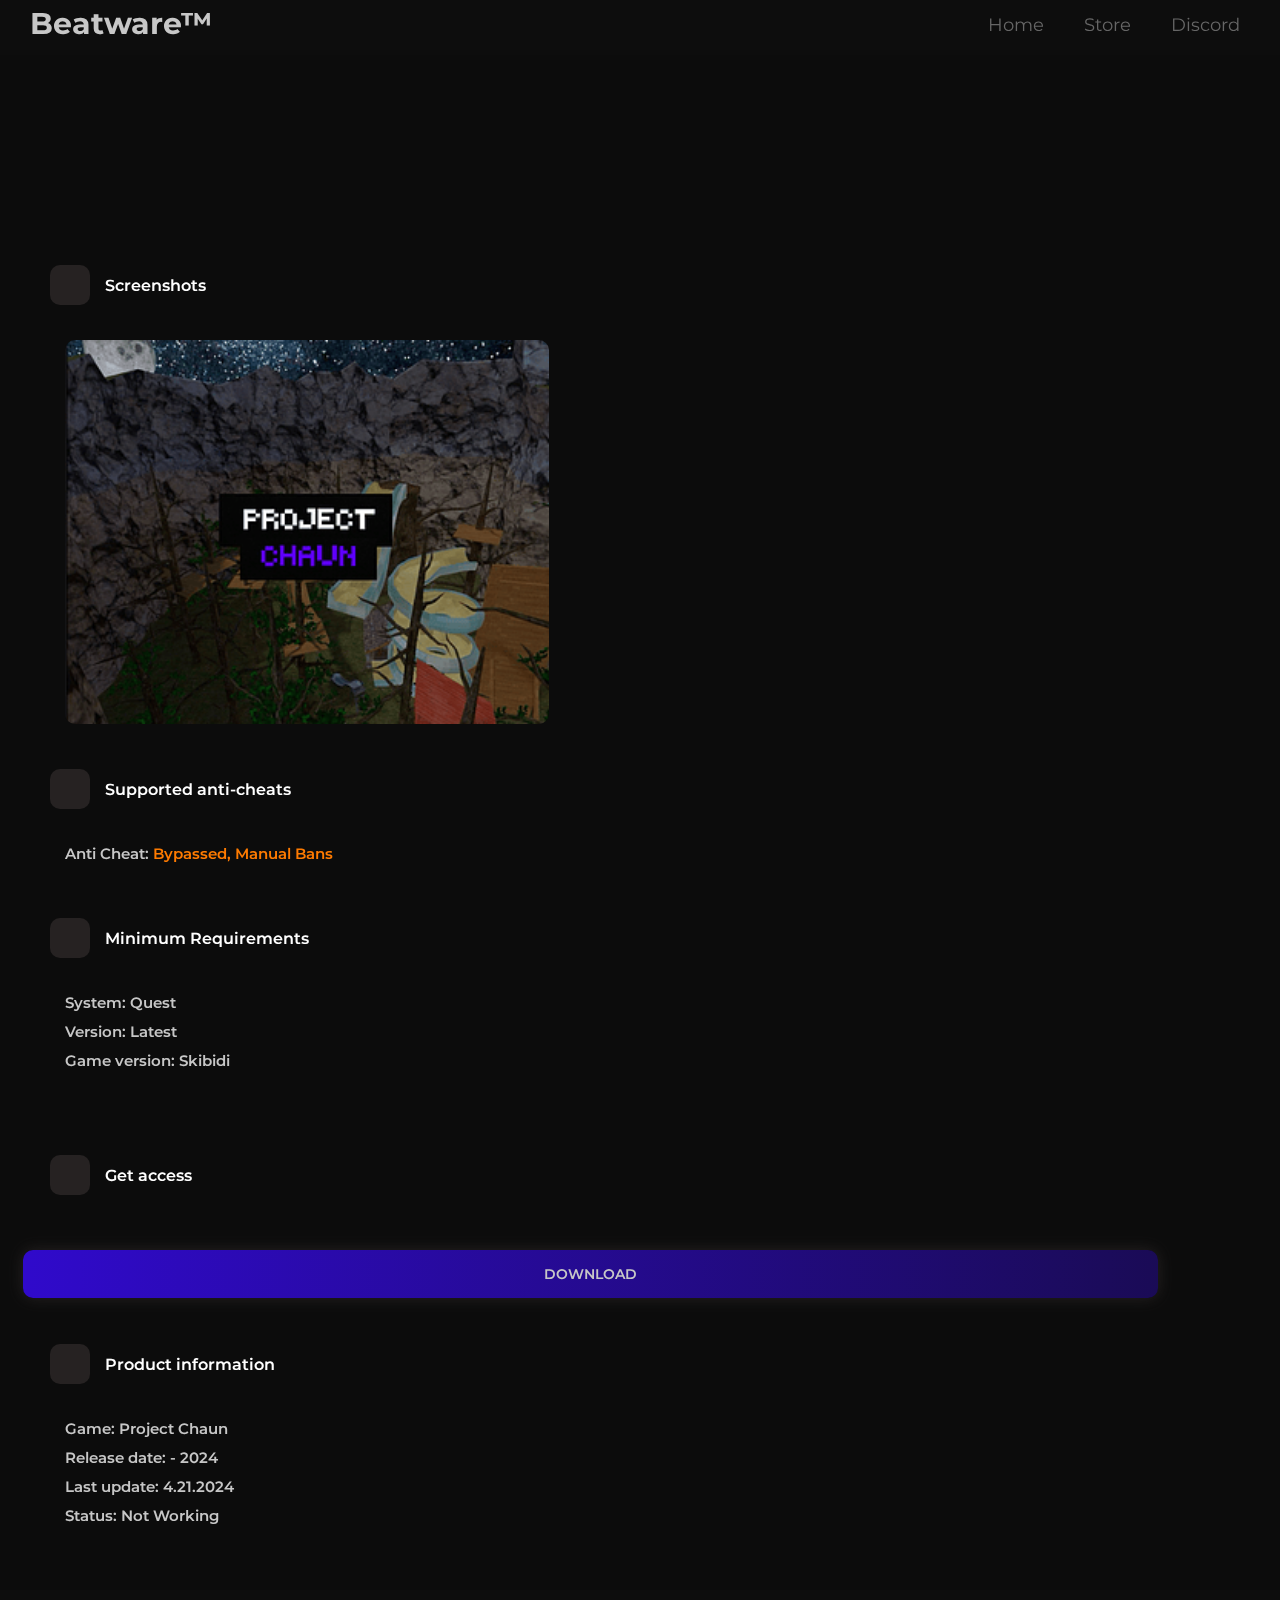
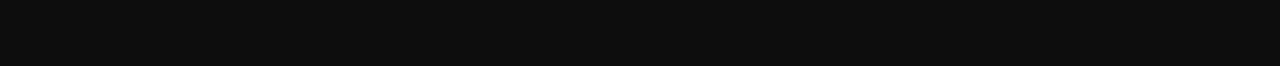
==== projectchaun.html @ 65258e38 "Add files via upload" ====
<html lang="en">
<!-- Mirrored from ruby-softwares.com/fortnite by HTTrack Website Copier/3.x [XR&CO'2014], Sun, 19 Feb 2023 17:25:14 GMT -->
<head>
    <link rel="icon" type="image/x-icon" href="assets/img/icon.ico">
    <meta charset="UTF-8">
    <meta name="viewport" content="width=device-width, initial-scale=1.0">
    <title>BW ~ Fortnite</title>
    <link rel="preconnect" href="https://fonts.gstatic.com/">
    <link href="https://fonts.googleapis.com/css2?family=Montserrat:wght@100;200;300;400;500;600;700;800;900&amp;family=Source+Sans+Pro:wght@200;300;400;600;700;900&amp;display=swap" rel="stylesheet">
    <link rel="stylesheet" href="css/fontawesome.min.css">
    <link rel="stylesheet" href="css/slick.css">
    <link rel="stylesheet" href="css/slick-theme.css">
    <link rel="stylesheet" href="css/style.css">
    <link rel="stylesheet" href="css/preloader.css">
    <link rel="apple-touch-icon" sizes="180x180" href="images/favicon/apple-touch-icon.html">
    <link rel="icon" href="assets/images/logo.png" type="image/x-icon">
    <link rel="manifest" href="images/favicon/site.html">
    <link rel="mask-icon" href="images/favicon/safari-pinned-tab.html" color="#5bbad5">
    <meta name="msapplication-TileColor" content="#da532c">
    <meta name="theme-color" content="#ffffff">
    <script src="../embed.sellpass.io/embed.js"></script>
    <link rel="stylesheet" href="../cdnjs.cloudflare.com/ajax/libs/font-awesome/4.7.0/css/font-awesome.min.css">
    <script src="../kit.fontawesome.com/d64f013ef9.js"></script><style media="all" id="fa-v4-font-face">/*!
 * Font Awesome Free 6.2.1 by @fontawesome - https://fontawesome.com
 * License - https://fontawesome.com/license/free (Icons: CC BY 4.0, Fonts: SIL OFL 1.1, Code: MIT License)
 * Copyright 2022 Fonticons, Inc.
 */@font-face{font-family:"FontAwesome";font-display:block;src:url(https://ka-f.fontawesome.com/releases/v6.2.1/webfonts/free-fa-solid-900.woff2) format("woff2"),url(https://ka-f.fontawesome.com/releases/v6.2.1/webfonts/free-fa-solid-900.ttf) format("truetype")}@font-face{font-family:"FontAwesome";font-display:block;src:url(https://ka-f.fontawesome.com/releases/v6.2.1/webfonts/free-fa-brands-400.woff2) format("woff2"),url(https://ka-f.fontawesome.com/releases/v6.2.1/webfonts/free-fa-brands-400.ttf) format("truetype")}@font-face{font-family:"FontAwesome";font-display:block;src:url(https://ka-f.fontawesome.com/releases/v6.2.1/webfonts/free-fa-regular-400.woff2) format("woff2"),url(https://ka-f.fontawesome.com/releases/v6.2.1/webfonts/free-fa-regular-400.ttf) format("truetype");unicode-range:u+f003,u+f006,u+f014,u+f016-f017,u+f01a-f01b,u+f01d,u+f022,u+f03e,u+f044,u+f046,u+f05c-f05d,u+f06e,u+f070,u+f087-f088,u+f08a,u+f094,u+f096-f097,u+f09d,u+f0a0,u+f0a2,u+f0a4-f0a7,u+f0c5,u+f0c7,u+f0e5-f0e6,u+f0eb,u+f0f6-f0f8,u+f10c,u+f114-f115,u+f118-f11a,u+f11c-f11d,u+f133,u+f147,u+f14e,u+f150-f152,u+f185-f186,u+f18e,u+f190-f192,u+f196,u+f1c1-f1c9,u+f1d9,u+f1db,u+f1e3,u+f1ea,u+f1f7,u+f1f9,u+f20a,u+f247-f248,u+f24a,u+f24d,u+f255-f25b,u+f25d,u+f271-f274,u+f278,u+f27b,u+f28c,u+f28e,u+f29c,u+f2b5,u+f2b7,u+f2ba,u+f2bc,u+f2be,u+f2c0-f2c1,u+f2c3,u+f2d0,u+f2d2,u+f2d4,u+f2dc}@font-face{font-family:"FontAwesome";font-display:block;src:url(https://ka-f.fontawesome.com/releases/v6.2.1/webfonts/free-fa-v4compatibility.woff2) format("woff2"),url(https://ka-f.fontawesome.com/releases/v6.2.1/webfonts/free-fa-v4compatibility.ttf) format("truetype");unicode-range:u+f041,u+f047,u+f065-f066,u+f07d-f07e,u+f080,u+f08b,u+f08e,u+f090,u+f09a,u+f0ac,u+f0ae,u+f0b2,u+f0d0,u+f0d6,u+f0e4,u+f0ec,u+f10a-f10b,u+f123,u+f13e,u+f148-f149,u+f14c,u+f156,u+f15e,u+f160-f161,u+f163,u+f175-f178,u+f195,u+f1f8,u+f219,u+f27a}</style><style media="all" id="fa-v5-font-face">/*!
 * Font Awesome Free 6.2.1 by @fontawesome - https://fontawesome.com
 * License - https://fontawesome.com/license/free (Icons: CC BY 4.0, Fonts: SIL OFL 1.1, Code: MIT License)
 * Copyright 2022 Fonticons, Inc.
 */@font-face{font-family:"Font Awesome 5 Brands";font-display:block;font-weight:400;src:url(https://ka-f.fontawesome.com/releases/v6.2.1/webfonts/free-fa-brands-400.woff2) format("woff2"),url(https://ka-f.fontawesome.com/releases/v6.2.1/webfonts/free-fa-brands-400.ttf) format("truetype")}@font-face{font-family:"Font Awesome 5 Free";font-display:block;font-weight:900;src:url(https://ka-f.fontawesome.com/releases/v6.2.1/webfonts/free-fa-solid-900.woff2) format("woff2"),url(https://ka-f.fontawesome.com/releases/v6.2.1/webfonts/free-fa-solid-900.ttf) format("truetype")}@font-face{font-family:"Font Awesome 5 Free";font-display:block;font-weight:400;src:url(https://ka-f.fontawesome.com/releases/v6.2.1/webfonts/free-fa-regular-400.woff2) format("woff2"),url(https://ka-f.fontawesome.com/releases/v6.2.1/webfonts/free-fa-regular-400.ttf) format("truetype")}</style><style media="all" id="fa-v4-shims">/*!
 * Font Awesome Free 6.2.1 by @fontawesome - https://fontawesome.com
 * License - https://fontawesome.com/license/free (Icons: CC BY 4.0, Fonts: SIL OFL 1.1, Code: MIT License)
 * Copyright 2022 Fonticons, Inc.
 */.fa.fa-glass:before{content:"\f000"}.fa.fa-envelope-o{font-family:"Font Awesome 6 Free";font-weight:400}.fa.fa-envelope-o:before{content:"\f0e0"}.fa.fa-star-o{font-family:"Font Awesome 6 Free";font-weight:400}.fa.fa-star-o:before{content:"\f005"}.fa.fa-close:before,.fa.fa-remove:before{content:"\f00d"}.fa.fa-gear:before{content:"\f013"}.fa.fa-trash-o{font-family:"Font Awesome 6 Free";font-weight:400}.fa.fa-trash-o:before{content:"\f2ed"}.fa.fa-home:before{content:"\f015"}.fa.fa-file-o{font-family:"Font Awesome 6 Free";font-weight:400}.fa.fa-file-o:before{content:"\f15b"}.fa.fa-clock-o{font-family:"Font Awesome 6 Free";font-weight:400}.fa.fa-clock-o:before{content:"\f017"}.fa.fa-arrow-circle-o-down{font-family:"Font Awesome 6 Free";font-weight:400}.fa.fa-arrow-circle-o-down:before{content:"\f358"}.fa.fa-arrow-circle-o-up{font-family:"Font Awesome 6 Free";font-weight:400}.fa.fa-arrow-circle-o-up:before{content:"\f35b"}.fa.fa-play-circle-o{font-family:"Font Awesome 6 Free";font-weight:400}.fa.fa-play-circle-o:before{content:"\f144"}.fa.fa-repeat:before,.fa.fa-rotate-right:before{content:"\f01e"}.fa.fa-refresh:before{content:"\f021"}.fa.fa-list-alt{font-family:"Font Awesome 6 Free";font-weight:400}.fa.fa-list-alt:before{content:"\f022"}.fa.fa-dedent:before{content:"\f03b"}.fa.fa-video-camera:before{content:"\f03d"}.fa.fa-picture-o{font-family:"Font Awesome 6 Free";font-weight:400}.fa.fa-picture-o:before{content:"\f03e"}.fa.fa-photo{font-family:"Font Awesome 6 Free";font-weight:400}.fa.fa-photo:before{content:"\f03e"}.fa.fa-image{font-family:"Font Awesome 6 Free";font-weight:400}.fa.fa-image:before{content:"\f03e"}.fa.fa-map-marker:before{content:"\f3c5"}.fa.fa-pencil-square-o{font-family:"Font Awesome 6 Free";font-weight:400}.fa.fa-pencil-square-o:before{content:"\f044"}.fa.fa-edit{font-family:"Font Awesome 6 Free";font-weight:400}.fa.fa-edit:before{content:"\f044"}.fa.fa-share-square-o:before{content:"\f14d"}.fa.fa-check-square-o{font-family:"Font Awesome 6 Free";font-weight:400}.fa.fa-check-square-o:before{content:"\f14a"}.fa.fa-arrows:before{content:"\f0b2"}.fa.fa-times-circle-o{font-family:"Font Awesome 6 Free";font-weight:400}.fa.fa-times-circle-o:before{content:"\f057"}.fa.fa-check-circle-o{font-family:"Font Awesome 6 Free";font-weight:400}.fa.fa-check-circle-o:before{content:"\f058"}.fa.fa-mail-forward:before{content:"\f064"}.fa.fa-expand:before{content:"\f424"}.fa.fa-compress:before{content:"\f422"}.fa.fa-eye,.fa.fa-eye-slash{font-family:"Font Awesome 6 Free";font-weight:400}.fa.fa-warning:before{content:"\f071"}.fa.fa-calendar:before{content:"\f073"}.fa.fa-arrows-v:before{content:"\f338"}.fa.fa-arrows-h:before{content:"\f337"}.fa.fa-bar-chart-o:before,.fa.fa-bar-chart:before{content:"\e0e3"}.fa.fa-twitter-square{font-family:"Font Awesome 6 Brands";font-weight:400}.fa.fa-twitter-square:before{content:"\f081"}.fa.fa-facebook-square{font-family:"Font Awesome 6 Brands";font-weight:400}.fa.fa-facebook-square:before{content:"\f082"}.fa.fa-gears:before{content:"\f085"}.fa.fa-thumbs-o-up{font-family:"Font Awesome 6 Free";font-weight:400}.fa.fa-thumbs-o-up:before{content:"\f164"}.fa.fa-thumbs-o-down{font-family:"Font Awesome 6 Free";font-weight:400}.fa.fa-thumbs-o-down:before{content:"\f165"}.fa.fa-heart-o{font-family:"Font Awesome 6 Free";font-weight:400}.fa.fa-heart-o:before{content:"\f004"}.fa.fa-sign-out:before{content:"\f2f5"}.fa.fa-linkedin-square{font-family:"Font Awesome 6 Brands";font-weight:400}.fa.fa-linkedin-square:before{content:"\f08c"}.fa.fa-thumb-tack:before{content:"\f08d"}.fa.fa-external-link:before{content:"\f35d"}.fa.fa-sign-in:before{content:"\f2f6"}.fa.fa-github-square{font-family:"Font Awesome 6 Brands";font-weight:400}.fa.fa-github-square:before{content:"\f092"}.fa.fa-lemon-o{font-family:"Font Awesome 6 Free";font-weight:400}.fa.fa-lemon-o:before{content:"\f094"}.fa.fa-square-o{font-family:"Font Awesome 6 Free";font-weight:400}.fa.fa-square-o:before{content:"\f0c8"}.fa.fa-bookmark-o{font-family:"Font Awesome 6 Free";font-weight:400}.fa.fa-bookmark-o:before{content:"\f02e"}.fa.fa-facebook,.fa.fa-twitter{font-family:"Font Awesome 6 Brands";font-weight:400}.fa.fa-facebook:before{content:"\f39e"}.fa.fa-facebook-f{font-family:"Font Awesome 6 Brands";font-weight:400}.fa.fa-facebook-f:before{content:"\f39e"}.fa.fa-github{font-family:"Font Awesome 6 Brands";font-weight:400}.fa.fa-credit-card{font-family:"Font Awesome 6 Free";font-weight:400}.fa.fa-feed:before{content:"\f09e"}.fa.fa-hdd-o{font-family:"Font Awesome 6 Free";font-weight:400}.fa.fa-hdd-o:before{content:"\f0a0"}.fa.fa-hand-o-right{font-family:"Font Awesome 6 Free";font-weight:400}.fa.fa-hand-o-right:before{content:"\f0a4"}.fa.fa-hand-o-left{font-family:"Font Awesome 6 Free";font-weight:400}.fa.fa-hand-o-left:before{content:"\f0a5"}.fa.fa-hand-o-up{font-family:"Font Awesome 6 Free";font-weight:400}.fa.fa-hand-o-up:before{content:"\f0a6"}.fa.fa-hand-o-down{font-family:"Font Awesome 6 Free";font-weight:400}.fa.fa-hand-o-down:before{content:"\f0a7"}.fa.fa-globe:before{content:"\f57d"}.fa.fa-tasks:before{content:"\f828"}.fa.fa-arrows-alt:before{content:"\f31e"}.fa.fa-group:before{content:"\f0c0"}.fa.fa-chain:before{content:"\f0c1"}.fa.fa-cut:before{content:"\f0c4"}.fa.fa-files-o{font-family:"Font Awesome 6 Free";font-weight:400}.fa.fa-files-o:before{content:"\f0c5"}.fa.fa-floppy-o{font-family:"Font Awesome 6 Free";font-weight:400}.fa.fa-floppy-o:before{content:"\f0c7"}.fa.fa-save{font-family:"Font Awesome 6 Free";font-weight:400}.fa.fa-save:before{content:"\f0c7"}.fa.fa-navicon:before,.fa.fa-reorder:before{content:"\f0c9"}.fa.fa-magic:before{content:"\e2ca"}.fa.fa-pinterest,.fa.fa-pinterest-square{font-family:"Font Awesome 6 Brands";font-weight:400}.fa.fa-pinterest-square:before{content:"\f0d3"}.fa.fa-google-plus-square{font-family:"Font Awesome 6 Brands";font-weight:400}.fa.fa-google-plus-square:before{content:"\f0d4"}.fa.fa-google-plus{font-family:"Font Awesome 6 Brands";font-weight:400}.fa.fa-google-plus:before{content:"\f0d5"}.fa.fa-money:before{content:"\f3d1"}.fa.fa-unsorted:before{content:"\f0dc"}.fa.fa-sort-desc:before{content:"\f0dd"}.fa.fa-sort-asc:before{content:"\f0de"}.fa.fa-linkedin{font-family:"Font Awesome 6 Brands";font-weight:400}.fa.fa-linkedin:before{content:"\f0e1"}.fa.fa-rotate-left:before{content:"\f0e2"}.fa.fa-legal:before{content:"\f0e3"}.fa.fa-dashboard:before,.fa.fa-tachometer:before{content:"\f625"}.fa.fa-comment-o{font-family:"Font Awesome 6 Free";font-weight:400}.fa.fa-comment-o:before{content:"\f075"}.fa.fa-comments-o{font-family:"Font Awesome 6 Free";font-weight:400}.fa.fa-comments-o:before{content:"\f086"}.fa.fa-flash:before{content:"\f0e7"}.fa.fa-clipboard:before{content:"\f0ea"}.fa.fa-lightbulb-o{font-family:"Font Awesome 6 Free";font-weight:400}.fa.fa-lightbulb-o:before{content:"\f0eb"}.fa.fa-exchange:before{content:"\f362"}.fa.fa-cloud-download:before{content:"\f0ed"}.fa.fa-cloud-upload:before{content:"\f0ee"}.fa.fa-bell-o{font-family:"Font Awesome 6 Free";font-weight:400}.fa.fa-bell-o:before{content:"\f0f3"}.fa.fa-cutlery:before{content:"\f2e7"}.fa.fa-file-text-o{font-family:"Font Awesome 6 Free";font-weight:400}.fa.fa-file-text-o:before{content:"\f15c"}.fa.fa-building-o{font-family:"Font Awesome 6 Free";font-weight:400}.fa.fa-building-o:before{content:"\f1ad"}.fa.fa-hospital-o{font-family:"Font Awesome 6 Free";font-weight:400}.fa.fa-hospital-o:before{content:"\f0f8"}.fa.fa-tablet:before{content:"\f3fa"}.fa.fa-mobile-phone:before,.fa.fa-mobile:before{content:"\f3cd"}.fa.fa-circle-o{font-family:"Font Awesome 6 Free";font-weight:400}.fa.fa-circle-o:before{content:"\f111"}.fa.fa-mail-reply:before{content:"\f3e5"}.fa.fa-github-alt{font-family:"Font Awesome 6 Brands";font-weight:400}.fa.fa-folder-o{font-family:"Font Awesome 6 Free";font-weight:400}.fa.fa-folder-o:before{content:"\f07b"}.fa.fa-folder-open-o{font-family:"Font Awesome 6 Free";font-weight:400}.fa.fa-folder-open-o:before{content:"\f07c"}.fa.fa-smile-o{font-family:"Font Awesome 6 Free";font-weight:400}.fa.fa-smile-o:before{content:"\f118"}.fa.fa-frown-o{font-family:"Font Awesome 6 Free";font-weight:400}.fa.fa-frown-o:before{content:"\f119"}.fa.fa-meh-o{font-family:"Font Awesome 6 Free";font-weight:400}.fa.fa-meh-o:before{content:"\f11a"}.fa.fa-keyboard-o{font-family:"Font Awesome 6 Free";font-weight:400}.fa.fa-keyboard-o:before{content:"\f11c"}.fa.fa-flag-o{font-family:"Font Awesome 6 Free";font-weight:400}.fa.fa-flag-o:before{content:"\f024"}.fa.fa-mail-reply-all:before{content:"\f122"}.fa.fa-star-half-o{font-family:"Font Awesome 6 Free";font-weight:400}.fa.fa-star-half-o:before{content:"\f5c0"}.fa.fa-star-half-empty{font-family:"Font Awesome 6 Free";font-weight:400}.fa.fa-star-half-empty:before{content:"\f5c0"}.fa.fa-star-half-full{font-family:"Font Awesome 6 Free";font-weight:400}.fa.fa-star-half-full:before{content:"\f5c0"}.fa.fa-code-fork:before{content:"\f126"}.fa.fa-chain-broken:before,.fa.fa-unlink:before{content:"\f127"}.fa.fa-calendar-o{font-family:"Font Awesome 6 Free";font-weight:400}.fa.fa-calendar-o:before{content:"\f133"}.fa.fa-css3,.fa.fa-html5,.fa.fa-maxcdn{font-family:"Font Awesome 6 Brands";font-weight:400}.fa.fa-unlock-alt:before{content:"\f09c"}.fa.fa-minus-square-o{font-family:"Font Awesome 6 Free";font-weight:400}.fa.fa-minus-square-o:before{content:"\f146"}.fa.fa-level-up:before{content:"\f3bf"}.fa.fa-level-down:before{content:"\f3be"}.fa.fa-pencil-square:before{content:"\f14b"}.fa.fa-external-link-square:before{content:"\f360"}.fa.fa-compass{font-family:"Font Awesome 6 Free";font-weight:400}.fa.fa-caret-square-o-down{font-family:"Font Awesome 6 Free";font-weight:400}.fa.fa-caret-square-o-down:before{content:"\f150"}.fa.fa-toggle-down{font-family:"Font Awesome 6 Free";font-weight:400}.fa.fa-toggle-down:before{content:"\f150"}.fa.fa-caret-square-o-up{font-family:"Font Awesome 6 Free";font-weight:400}.fa.fa-caret-square-o-up:before{content:"\f151"}.fa.fa-toggle-up{font-family:"Font Awesome 6 Free";font-weight:400}.fa.fa-toggle-up:before{content:"\f151"}.fa.fa-caret-square-o-right{font-family:"Font Awesome 6 Free";font-weight:400}.fa.fa-caret-square-o-right:before{content:"\f152"}.fa.fa-toggle-right{font-family:"Font Awesome 6 Free";font-weight:400}.fa.fa-toggle-right:before{content:"\f152"}.fa.fa-eur:before,.fa.fa-euro:before{content:"\f153"}.fa.fa-gbp:before{content:"\f154"}.fa.fa-dollar:before,.fa.fa-usd:before{content:"\24"}.fa.fa-inr:before,.fa.fa-rupee:before{content:"\e1bc"}.fa.fa-cny:before,.fa.fa-jpy:before,.fa.fa-rmb:before,.fa.fa-yen:before{content:"\f157"}.fa.fa-rouble:before,.fa.fa-rub:before,.fa.fa-ruble:before{content:"\f158"}.fa.fa-krw:before,.fa.fa-won:before{content:"\f159"}.fa.fa-bitcoin,.fa.fa-btc{font-family:"Font Awesome 6 Brands";font-weight:400}.fa.fa-bitcoin:before{content:"\f15a"}.fa.fa-file-text:before{content:"\f15c"}.fa.fa-sort-alpha-asc:before{content:"\f15d"}.fa.fa-sort-alpha-desc:before{content:"\f881"}.fa.fa-sort-amount-asc:before{content:"\f884"}.fa.fa-sort-amount-desc:before{content:"\f160"}.fa.fa-sort-numeric-asc:before{content:"\f162"}.fa.fa-sort-numeric-desc:before{content:"\f886"}.fa.fa-youtube-square{font-family:"Font Awesome 6 Brands";font-weight:400}.fa.fa-youtube-square:before{content:"\f431"}.fa.fa-xing,.fa.fa-xing-square,.fa.fa-youtube{font-family:"Font Awesome 6 Brands";font-weight:400}.fa.fa-xing-square:before{content:"\f169"}.fa.fa-youtube-play{font-family:"Font Awesome 6 Brands";font-weight:400}.fa.fa-youtube-play:before{content:"\f167"}.fa.fa-adn,.fa.fa-bitbucket,.fa.fa-bitbucket-square,.fa.fa-dropbox,.fa.fa-flickr,.fa.fa-instagram,.fa.fa-stack-overflow{font-family:"Font Awesome 6 Brands";font-weight:400}.fa.fa-bitbucket-square:before{content:"\f171"}.fa.fa-tumblr,.fa.fa-tumblr-square{font-family:"Font Awesome 6 Brands";font-weight:400}.fa.fa-tumblr-square:before{content:"\f174"}.fa.fa-long-arrow-down:before{content:"\f309"}.fa.fa-long-arrow-up:before{content:"\f30c"}.fa.fa-long-arrow-left:before{content:"\f30a"}.fa.fa-long-arrow-right:before{content:"\f30b"}.fa.fa-android,.fa.fa-apple,.fa.fa-dribbble,.fa.fa-foursquare,.fa.fa-gittip,.fa.fa-gratipay,.fa.fa-linux,.fa.fa-skype,.fa.fa-trello,.fa.fa-windows{font-family:"Font Awesome 6 Brands";font-weight:400}.fa.fa-gittip:before{content:"\f184"}.fa.fa-sun-o{font-family:"Font Awesome 6 Free";font-weight:400}.fa.fa-sun-o:before{content:"\f185"}.fa.fa-moon-o{font-family:"Font Awesome 6 Free";font-weight:400}.fa.fa-moon-o:before{content:"\f186"}.fa.fa-pagelines,.fa.fa-renren,.fa.fa-stack-exchange,.fa.fa-vk,.fa.fa-weibo{font-family:"Font Awesome 6 Brands";font-weight:400}.fa.fa-arrow-circle-o-right{font-family:"Font Awesome 6 Free";font-weight:400}.fa.fa-arrow-circle-o-right:before{content:"\f35a"}.fa.fa-arrow-circle-o-left{font-family:"Font Awesome 6 Free";font-weight:400}.fa.fa-arrow-circle-o-left:before{content:"\f359"}.fa.fa-caret-square-o-left{font-family:"Font Awesome 6 Free";font-weight:400}.fa.fa-caret-square-o-left:before{content:"\f191"}.fa.fa-toggle-left{font-family:"Font Awesome 6 Free";font-weight:400}.fa.fa-toggle-left:before{content:"\f191"}.fa.fa-dot-circle-o{font-family:"Font Awesome 6 Free";font-weight:400}.fa.fa-dot-circle-o:before{content:"\f192"}.fa.fa-vimeo-square{font-family:"Font Awesome 6 Brands";font-weight:400}.fa.fa-vimeo-square:before{content:"\f194"}.fa.fa-try:before,.fa.fa-turkish-lira:before{content:"\e2bb"}.fa.fa-plus-square-o{font-family:"Font Awesome 6 Free";font-weight:400}.fa.fa-plus-square-o:before{content:"\f0fe"}.fa.fa-openid,.fa.fa-slack,.fa.fa-wordpress{font-family:"Font Awesome 6 Brands";font-weight:400}.fa.fa-bank:before,.fa.fa-institution:before{content:"\f19c"}.fa.fa-mortar-board:before{content:"\f19d"}.fa.fa-google,.fa.fa-reddit,.fa.fa-reddit-square,.fa.fa-yahoo{font-family:"Font Awesome 6 Brands";font-weight:400}.fa.fa-reddit-square:before{content:"\f1a2"}.fa.fa-behance,.fa.fa-behance-square,.fa.fa-delicious,.fa.fa-digg,.fa.fa-drupal,.fa.fa-joomla,.fa.fa-pied-piper-alt,.fa.fa-pied-piper-pp,.fa.fa-stumbleupon,.fa.fa-stumbleupon-circle{font-family:"Font Awesome 6 Brands";font-weight:400}.fa.fa-behance-square:before{content:"\f1b5"}.fa.fa-steam,.fa.fa-steam-square{font-family:"Font Awesome 6 Brands";font-weight:400}.fa.fa-steam-square:before{content:"\f1b7"}.fa.fa-automobile:before{content:"\f1b9"}.fa.fa-cab:before{content:"\f1ba"}.fa.fa-deviantart,.fa.fa-soundcloud,.fa.fa-spotify{font-family:"Font Awesome 6 Brands";font-weight:400}.fa.fa-file-pdf-o{font-family:"Font Awesome 6 Free";font-weight:400}.fa.fa-file-pdf-o:before{content:"\f1c1"}.fa.fa-file-word-o{font-family:"Font Awesome 6 Free";font-weight:400}.fa.fa-file-word-o:before{content:"\f1c2"}.fa.fa-file-excel-o{font-family:"Font Awesome 6 Free";font-weight:400}.fa.fa-file-excel-o:before{content:"\f1c3"}.fa.fa-file-powerpoint-o{font-family:"Font Awesome 6 Free";font-weight:400}.fa.fa-file-powerpoint-o:before{content:"\f1c4"}.fa.fa-file-image-o{font-family:"Font Awesome 6 Free";font-weight:400}.fa.fa-file-image-o:before{content:"\f1c5"}.fa.fa-file-photo-o{font-family:"Font Awesome 6 Free";font-weight:400}.fa.fa-file-photo-o:before{content:"\f1c5"}.fa.fa-file-picture-o{font-family:"Font Awesome 6 Free";font-weight:400}.fa.fa-file-picture-o:before{content:"\f1c5"}.fa.fa-file-archive-o{font-family:"Font Awesome 6 Free";font-weight:400}.fa.fa-file-archive-o:before{content:"\f1c6"}.fa.fa-file-zip-o{font-family:"Font Awesome 6 Free";font-weight:400}.fa.fa-file-zip-o:before{content:"\f1c6"}.fa.fa-file-audio-o{font-family:"Font Awesome 6 Free";font-weight:400}.fa.fa-file-audio-o:before{content:"\f1c7"}.fa.fa-file-sound-o{font-family:"Font Awesome 6 Free";font-weight:400}.fa.fa-file-sound-o:before{content:"\f1c7"}.fa.fa-file-video-o{font-family:"Font Awesome 6 Free";font-weight:400}.fa.fa-file-video-o:before{content:"\f1c8"}.fa.fa-file-movie-o{font-family:"Font Awesome 6 Free";font-weight:400}.fa.fa-file-movie-o:before{content:"\f1c8"}.fa.fa-file-code-o{font-family:"Font Awesome 6 Free";font-weight:400}.fa.fa-file-code-o:before{content:"\f1c9"}.fa.fa-codepen,.fa.fa-jsfiddle,.fa.fa-vine{font-family:"Font Awesome 6 Brands";font-weight:400}.fa.fa-life-bouy:before,.fa.fa-life-buoy:before,.fa.fa-life-saver:before,.fa.fa-support:before{content:"\f1cd"}.fa.fa-circle-o-notch:before{content:"\f1ce"}.fa.fa-ra,.fa.fa-rebel{font-family:"Font Awesome 6 Brands";font-weight:400}.fa.fa-ra:before{content:"\f1d0"}.fa.fa-resistance{font-family:"Font Awesome 6 Brands";font-weight:400}.fa.fa-resistance:before{content:"\f1d0"}.fa.fa-empire,.fa.fa-ge{font-family:"Font Awesome 6 Brands";font-weight:400}.fa.fa-ge:before{content:"\f1d1"}.fa.fa-git-square{font-family:"Font Awesome 6 Brands";font-weight:400}.fa.fa-git-square:before{content:"\f1d2"}.fa.fa-git,.fa.fa-hacker-news,.fa.fa-y-combinator-square{font-family:"Font Awesome 6 Brands";font-weight:400}.fa.fa-y-combinator-square:before{content:"\f1d4"}.fa.fa-yc-square{font-family:"Font Awesome 6 Brands";font-weight:400}.fa.fa-yc-square:before{content:"\f1d4"}.fa.fa-qq,.fa.fa-tencent-weibo,.fa.fa-wechat,.fa.fa-weixin{font-family:"Font Awesome 6 Brands";font-weight:400}.fa.fa-wechat:before{content:"\f1d7"}.fa.fa-send:before{content:"\f1d8"}.fa.fa-paper-plane-o{font-family:"Font Awesome 6 Free";font-weight:400}.fa.fa-paper-plane-o:before{content:"\f1d8"}.fa.fa-send-o{font-family:"Font Awesome 6 Free";font-weight:400}.fa.fa-send-o:before{content:"\f1d8"}.fa.fa-circle-thin{font-family:"Font Awesome 6 Free";font-weight:400}.fa.fa-circle-thin:before{content:"\f111"}.fa.fa-header:before{content:"\f1dc"}.fa.fa-futbol-o{font-family:"Font Awesome 6 Free";font-weight:400}.fa.fa-futbol-o:before{content:"\f1e3"}.fa.fa-soccer-ball-o{font-family:"Font Awesome 6 Free";font-weight:400}.fa.fa-soccer-ball-o:before{content:"\f1e3"}.fa.fa-slideshare,.fa.fa-twitch,.fa.fa-yelp{font-family:"Font Awesome 6 Brands";font-weight:400}.fa.fa-newspaper-o{font-family:"Font Awesome 6 Free";font-weight:400}.fa.fa-newspaper-o:before{content:"\f1ea"}.fa.fa-cc-amex,.fa.fa-cc-discover,.fa.fa-cc-mastercard,.fa.fa-cc-paypal,.fa.fa-cc-stripe,.fa.fa-cc-visa,.fa.fa-google-wallet,.fa.fa-paypal{font-family:"Font Awesome 6 Brands";font-weight:400}.fa.fa-bell-slash-o{font-family:"Font Awesome 6 Free";font-weight:400}.fa.fa-bell-slash-o:before{content:"\f1f6"}.fa.fa-trash:before{content:"\f2ed"}.fa.fa-copyright{font-family:"Font Awesome 6 Free";font-weight:400}.fa.fa-eyedropper:before{content:"\f1fb"}.fa.fa-area-chart:before{content:"\f1fe"}.fa.fa-pie-chart:before{content:"\f200"}.fa.fa-line-chart:before{content:"\f201"}.fa.fa-lastfm,.fa.fa-lastfm-square{font-family:"Font Awesome 6 Brands";font-weight:400}.fa.fa-lastfm-square:before{content:"\f203"}.fa.fa-angellist,.fa.fa-ioxhost{font-family:"Font Awesome 6 Brands";font-weight:400}.fa.fa-cc{font-family:"Font Awesome 6 Free";font-weight:400}.fa.fa-cc:before{content:"\f20a"}.fa.fa-ils:before,.fa.fa-shekel:before,.fa.fa-sheqel:before{content:"\f20b"}.fa.fa-buysellads,.fa.fa-connectdevelop,.fa.fa-dashcube,.fa.fa-forumbee,.fa.fa-leanpub,.fa.fa-sellsy,.fa.fa-shirtsinbulk,.fa.fa-simplybuilt,.fa.fa-skyatlas{font-family:"Font Awesome 6 Brands";font-weight:400}.fa.fa-diamond{font-family:"Font Awesome 6 Free";font-weight:400}.fa.fa-diamond:before{content:"\f3a5"}.fa.fa-intersex:before,.fa.fa-transgender:before{content:"\f224"}.fa.fa-transgender-alt:before{content:"\f225"}.fa.fa-facebook-official{font-family:"Font Awesome 6 Brands";font-weight:400}.fa.fa-facebook-official:before{content:"\f09a"}.fa.fa-pinterest-p,.fa.fa-whatsapp{font-family:"Font Awesome 6 Brands";font-weight:400}.fa.fa-hotel:before{content:"\f236"}.fa.fa-medium,.fa.fa-viacoin,.fa.fa-y-combinator,.fa.fa-yc{font-family:"Font Awesome 6 Brands";font-weight:400}.fa.fa-yc:before{content:"\f23b"}.fa.fa-expeditedssl,.fa.fa-opencart,.fa.fa-optin-monster{font-family:"Font Awesome 6 Brands";font-weight:400}.fa.fa-battery-4:before,.fa.fa-battery:before{content:"\f240"}.fa.fa-battery-3:before{content:"\f241"}.fa.fa-battery-2:before{content:"\f242"}.fa.fa-battery-1:before{content:"\f243"}.fa.fa-battery-0:before{content:"\f244"}.fa.fa-object-group,.fa.fa-object-ungroup,.fa.fa-sticky-note-o{font-family:"Font Awesome 6 Free";font-weight:400}.fa.fa-sticky-note-o:before{content:"\f249"}.fa.fa-cc-diners-club,.fa.fa-cc-jcb{font-family:"Font Awesome 6 Brands";font-weight:400}.fa.fa-clone{font-family:"Font Awesome 6 Free";font-weight:400}.fa.fa-hourglass-o:before{content:"\f254"}.fa.fa-hourglass-1:before{content:"\f251"}.fa.fa-hourglass-2:before{content:"\f252"}.fa.fa-hourglass-3:before{content:"\f253"}.fa.fa-hand-rock-o{font-family:"Font Awesome 6 Free";font-weight:400}.fa.fa-hand-rock-o:before{content:"\f255"}.fa.fa-hand-grab-o{font-family:"Font Awesome 6 Free";font-weight:400}.fa.fa-hand-grab-o:before{content:"\f255"}.fa.fa-hand-paper-o{font-family:"Font Awesome 6 Free";font-weight:400}.fa.fa-hand-paper-o:before{content:"\f256"}.fa.fa-hand-stop-o{font-family:"Font Awesome 6 Free";font-weight:400}.fa.fa-hand-stop-o:before{content:"\f256"}.fa.fa-hand-scissors-o{font-family:"Font Awesome 6 Free";font-weight:400}.fa.fa-hand-scissors-o:before{content:"\f257"}.fa.fa-hand-lizard-o{font-family:"Font Awesome 6 Free";font-weight:400}.fa.fa-hand-lizard-o:before{content:"\f258"}.fa.fa-hand-spock-o{font-family:"Font Awesome 6 Free";font-weight:400}.fa.fa-hand-spock-o:before{content:"\f259"}.fa.fa-hand-pointer-o{font-family:"Font Awesome 6 Free";font-weight:400}.fa.fa-hand-pointer-o:before{content:"\f25a"}.fa.fa-hand-peace-o{font-family:"Font Awesome 6 Free";font-weight:400}.fa.fa-hand-peace-o:before{content:"\f25b"}.fa.fa-registered{font-family:"Font Awesome 6 Free";font-weight:400}.fa.fa-creative-commons,.fa.fa-gg,.fa.fa-gg-circle,.fa.fa-odnoklassniki,.fa.fa-odnoklassniki-square{font-family:"Font Awesome 6 Brands";font-weight:400}.fa.fa-odnoklassniki-square:before{content:"\f264"}.fa.fa-chrome,.fa.fa-firefox,.fa.fa-get-pocket,.fa.fa-internet-explorer,.fa.fa-opera,.fa.fa-safari,.fa.fa-wikipedia-w{font-family:"Font Awesome 6 Brands";font-weight:400}.fa.fa-television:before{content:"\f26c"}.fa.fa-500px,.fa.fa-amazon,.fa.fa-contao{font-family:"Font Awesome 6 Brands";font-weight:400}.fa.fa-calendar-plus-o{font-family:"Font Awesome 6 Free";font-weight:400}.fa.fa-calendar-plus-o:before{content:"\f271"}.fa.fa-calendar-minus-o{font-family:"Font Awesome 6 Free";font-weight:400}.fa.fa-calendar-minus-o:before{content:"\f272"}.fa.fa-calendar-times-o{font-family:"Font Awesome 6 Free";font-weight:400}.fa.fa-calendar-times-o:before{content:"\f273"}.fa.fa-calendar-check-o{font-family:"Font Awesome 6 Free";font-weight:400}.fa.fa-calendar-check-o:before{content:"\f274"}.fa.fa-map-o{font-family:"Font Awesome 6 Free";font-weight:400}.fa.fa-map-o:before{content:"\f279"}.fa.fa-commenting:before{content:"\f4ad"}.fa.fa-commenting-o{font-family:"Font Awesome 6 Free";font-weight:400}.fa.fa-commenting-o:before{content:"\f4ad"}.fa.fa-houzz,.fa.fa-vimeo{font-family:"Font Awesome 6 Brands";font-weight:400}.fa.fa-vimeo:before{content:"\f27d"}.fa.fa-black-tie,.fa.fa-edge,.fa.fa-fonticons,.fa.fa-reddit-alien{font-family:"Font Awesome 6 Brands";font-weight:400}.fa.fa-credit-card-alt:before{content:"\f09d"}.fa.fa-codiepie,.fa.fa-fort-awesome,.fa.fa-mixcloud,.fa.fa-modx,.fa.fa-product-hunt,.fa.fa-scribd,.fa.fa-usb{font-family:"Font Awesome 6 Brands";font-weight:400}.fa.fa-pause-circle-o{font-family:"Font Awesome 6 Free";font-weight:400}.fa.fa-pause-circle-o:before{content:"\f28b"}.fa.fa-stop-circle-o{font-family:"Font Awesome 6 Free";font-weight:400}.fa.fa-stop-circle-o:before{content:"\f28d"}.fa.fa-bluetooth,.fa.fa-bluetooth-b,.fa.fa-envira,.fa.fa-gitlab,.fa.fa-wheelchair-alt,.fa.fa-wpbeginner,.fa.fa-wpforms{font-family:"Font Awesome 6 Brands";font-weight:400}.fa.fa-wheelchair-alt:before{content:"\f368"}.fa.fa-question-circle-o{font-family:"Font Awesome 6 Free";font-weight:400}.fa.fa-question-circle-o:before{content:"\f059"}.fa.fa-volume-control-phone:before{content:"\f2a0"}.fa.fa-asl-interpreting:before{content:"\f2a3"}.fa.fa-deafness:before,.fa.fa-hard-of-hearing:before{content:"\f2a4"}.fa.fa-glide,.fa.fa-glide-g{font-family:"Font Awesome 6 Brands";font-weight:400}.fa.fa-signing:before{content:"\f2a7"}.fa.fa-viadeo,.fa.fa-viadeo-square{font-family:"Font Awesome 6 Brands";font-weight:400}.fa.fa-viadeo-square:before{content:"\f2aa"}.fa.fa-snapchat,.fa.fa-snapchat-ghost{font-family:"Font Awesome 6 Brands";font-weight:400}.fa.fa-snapchat-ghost:before{content:"\f2ab"}.fa.fa-snapchat-square{font-family:"Font Awesome 6 Brands";font-weight:400}.fa.fa-snapchat-square:before{content:"\f2ad"}.fa.fa-first-order,.fa.fa-google-plus-official,.fa.fa-pied-piper,.fa.fa-themeisle,.fa.fa-yoast{font-family:"Font Awesome 6 Brands";font-weight:400}.fa.fa-google-plus-official:before{content:"\f2b3"}.fa.fa-google-plus-circle{font-family:"Font Awesome 6 Brands";font-weight:400}.fa.fa-google-plus-circle:before{content:"\f2b3"}.fa.fa-fa,.fa.fa-font-awesome{font-family:"Font Awesome 6 Brands";font-weight:400}.fa.fa-fa:before{content:"\f2b4"}.fa.fa-handshake-o{font-family:"Font Awesome 6 Free";font-weight:400}.fa.fa-handshake-o:before{content:"\f2b5"}.fa.fa-envelope-open-o{font-family:"Font Awesome 6 Free";font-weight:400}.fa.fa-envelope-open-o:before{content:"\f2b6"}.fa.fa-linode{font-family:"Font Awesome 6 Brands";font-weight:400}.fa.fa-address-book-o{font-family:"Font Awesome 6 Free";font-weight:400}.fa.fa-address-book-o:before{content:"\f2b9"}.fa.fa-vcard:before{content:"\f2bb"}.fa.fa-address-card-o{font-family:"Font Awesome 6 Free";font-weight:400}.fa.fa-address-card-o:before{content:"\f2bb"}.fa.fa-vcard-o{font-family:"Font Awesome 6 Free";font-weight:400}.fa.fa-vcard-o:before{content:"\f2bb"}.fa.fa-user-circle-o{font-family:"Font Awesome 6 Free";font-weight:400}.fa.fa-user-circle-o:before{content:"\f2bd"}.fa.fa-user-o{font-family:"Font Awesome 6 Free";font-weight:400}.fa.fa-user-o:before{content:"\f007"}.fa.fa-id-badge{font-family:"Font Awesome 6 Free";font-weight:400}.fa.fa-drivers-license:before{content:"\f2c2"}.fa.fa-id-card-o{font-family:"Font Awesome 6 Free";font-weight:400}.fa.fa-id-card-o:before{content:"\f2c2"}.fa.fa-drivers-license-o{font-family:"Font Awesome 6 Free";font-weight:400}.fa.fa-drivers-license-o:before{content:"\f2c2"}.fa.fa-free-code-camp,.fa.fa-quora,.fa.fa-telegram{font-family:"Font Awesome 6 Brands";font-weight:400}.fa.fa-thermometer-4:before,.fa.fa-thermometer:before{content:"\f2c7"}.fa.fa-thermometer-3:before{content:"\f2c8"}.fa.fa-thermometer-2:before{content:"\f2c9"}.fa.fa-thermometer-1:before{content:"\f2ca"}.fa.fa-thermometer-0:before{content:"\f2cb"}.fa.fa-bathtub:before,.fa.fa-s15:before{content:"\f2cd"}.fa.fa-window-maximize,.fa.fa-window-restore{font-family:"Font Awesome 6 Free";font-weight:400}.fa.fa-times-rectangle:before{content:"\f410"}.fa.fa-window-close-o{font-family:"Font Awesome 6 Free";font-weight:400}.fa.fa-window-close-o:before{content:"\f410"}.fa.fa-times-rectangle-o{font-family:"Font Awesome 6 Free";font-weight:400}.fa.fa-times-rectangle-o:before{content:"\f410"}.fa.fa-bandcamp,.fa.fa-eercast,.fa.fa-etsy,.fa.fa-grav,.fa.fa-imdb,.fa.fa-ravelry{font-family:"Font Awesome 6 Brands";font-weight:400}.fa.fa-eercast:before{content:"\f2da"}.fa.fa-snowflake-o{font-family:"Font Awesome 6 Free";font-weight:400}.fa.fa-snowflake-o:before{content:"\f2dc"}.fa.fa-meetup,.fa.fa-superpowers,.fa.fa-wpexplorer{font-family:"Font Awesome 6 Brands";font-weight:400}</style><style media="all" id="fa-main">/*!
 * Font Awesome Free 6.2.1 by @fontawesome - https://fontawesome.com
 * License - https://fontawesome.com/license/free (Icons: CC BY 4.0, Fonts: SIL OFL 1.1, Code: MIT License)
 * Copyright 2022 Fonticons, Inc.
 */.fa{font-family:var(--fa-style-family,"Font Awesome 6 Free");font-weight:var(--fa-style,900)}.fa,.fa-brands,.fa-classic,.fa-regular,.fa-sharp,.fa-solid,.fab,.far,.fas{-moz-osx-font-smoothing:grayscale;-webkit-font-smoothing:antialiased;display:var(--fa-display,inline-block);font-style:normal;font-variant:normal;line-height:1;text-rendering:auto}.fa-classic,.fa-regular,.fa-solid,.far,.fas{font-family:"Font Awesome 6 Free"}.fa-brands,.fab{font-family:"Font Awesome 6 Brands"}.fa-1x{font-size:1em}.fa-2x{font-size:2em}.fa-3x{font-size:3em}.fa-4x{font-size:4em}.fa-5x{font-size:5em}.fa-6x{font-size:6em}.fa-7x{font-size:7em}.fa-8x{font-size:8em}.fa-9x{font-size:9em}.fa-10x{font-size:10em}.fa-2xs{font-size:.625em;line-height:.1em;vertical-align:.225em}.fa-xs{font-size:.75em;line-height:.08333em;vertical-align:.125em}.fa-sm{font-size:.875em;line-height:.07143em;vertical-align:.05357em}.fa-lg{font-size:1.25em;line-height:.05em;vertical-align:-.075em}.fa-xl{font-size:1.5em;line-height:.04167em;vertical-align:-.125em}.fa-2xl{font-size:2em;line-height:.03125em;vertical-align:-.1875em}.fa-fw{text-align:center;width:1.25em}.fa-ul{list-style-type:none;margin-left:var(--fa-li-margin,2.5em);padding-left:0}.fa-ul>li{position:relative}.fa-li{left:calc(var(--fa-li-width, 2em)*-1);position:absolute;text-align:center;width:var(--fa-li-width,2em);line-height:inherit}.fa-border{border-radius:var(--fa-border-radius,.1em);border:var(--fa-border-width,.08em) var(--fa-border-style,solid) var(--fa-border-color,#eee);padding:var(--fa-border-padding,.2em .25em .15em)}.fa-pull-left{float:left;margin-right:var(--fa-pull-margin,.3em)}.fa-pull-right{float:right;margin-left:var(--fa-pull-margin,.3em)}.fa-beat{-webkit-animation-name:fa-beat;animation-name:fa-beat;-webkit-animation-delay:var(--fa-animation-delay,0s);animation-delay:var(--fa-animation-delay,0s);-webkit-animation-direction:var(--fa-animation-direction,normal);animation-direction:var(--fa-animation-direction,normal);-webkit-animation-duration:var(--fa-animation-duration,1s);animation-duration:var(--fa-animation-duration,1s);-webkit-animation-iteration-count:var(--fa-animation-iteration-count,infinite);animation-iteration-count:var(--fa-animation-iteration-count,infinite);-webkit-animation-timing-function:var(--fa-animation-timing,ease-in-out);animation-timing-function:var(--fa-animation-timing,ease-in-out)}.fa-bounce{-webkit-animation-name:fa-bounce;animation-name:fa-bounce;-webkit-animation-delay:var(--fa-animation-delay,0s);animation-delay:var(--fa-animation-delay,0s);-webkit-animation-direction:var(--fa-animation-direction,normal);animation-direction:var(--fa-animation-direction,normal);-webkit-animation-duration:var(--fa-animation-duration,1s);animation-duration:var(--fa-animation-duration,1s);-webkit-animation-iteration-count:var(--fa-animation-iteration-count,infinite);animation-iteration-count:var(--fa-animation-iteration-count,infinite);-webkit-animation-timing-function:var(--fa-animation-timing,cubic-bezier(.28,.84,.42,1));animation-timing-function:var(--fa-animation-timing,cubic-bezier(.28,.84,.42,1))}.fa-fade{-webkit-animation-name:fa-fade;animation-name:fa-fade;-webkit-animation-iteration-count:var(--fa-animation-iteration-count,infinite);animation-iteration-count:var(--fa-animation-iteration-count,infinite);-webkit-animation-timing-function:var(--fa-animation-timing,cubic-bezier(.4,0,.6,1));animation-timing-function:var(--fa-animation-timing,cubic-bezier(.4,0,.6,1))}.fa-beat-fade,.fa-fade{-webkit-animation-delay:var(--fa-animation-delay,0s);animation-delay:var(--fa-animation-delay,0s);-webkit-animation-direction:var(--fa-animation-direction,normal);animation-direction:var(--fa-animation-direction,normal);-webkit-animation-duration:var(--fa-animation-duration,1s);animation-duration:var(--fa-animation-duration,1s)}.fa-beat-fade{-webkit-animation-name:fa-beat-fade;animation-name:fa-beat-fade;-webkit-animation-iteration-count:var(--fa-animation-iteration-count,infinite);animation-iteration-count:var(--fa-animation-iteration-count,infinite);-webkit-animation-timing-function:var(--fa-animation-timing,cubic-bezier(.4,0,.6,1));animation-timing-function:var(--fa-animation-timing,cubic-bezier(.4,0,.6,1))}.fa-flip{-webkit-animation-name:fa-flip;animation-name:fa-flip;-webkit-animation-delay:var(--fa-animation-delay,0s);animation-delay:var(--fa-animation-delay,0s);-webkit-animation-direction:var(--fa-animation-direction,normal);animation-direction:var(--fa-animation-direction,normal);-webkit-animation-duration:var(--fa-animation-duration,1s);animation-duration:var(--fa-animation-duration,1s);-webkit-animation-iteration-count:var(--fa-animation-iteration-count,infinite);animation-iteration-count:var(--fa-animation-iteration-count,infinite);-webkit-animation-timing-function:var(--fa-animation-timing,ease-in-out);animation-timing-function:var(--fa-animation-timing,ease-in-out)}.fa-shake{-webkit-animation-name:fa-shake;animation-name:fa-shake;-webkit-animation-duration:var(--fa-animation-duration,1s);animation-duration:var(--fa-animation-duration,1s);-webkit-animation-iteration-count:var(--fa-animation-iteration-count,infinite);animation-iteration-count:var(--fa-animation-iteration-count,infinite);-webkit-animation-timing-function:var(--fa-animation-timing,linear);animation-timing-function:var(--fa-animation-timing,linear)}.fa-shake,.fa-spin{-webkit-animation-delay:var(--fa-animation-delay,0s);animation-delay:var(--fa-animation-delay,0s);-webkit-animation-direction:var(--fa-animation-direction,normal);animation-direction:var(--fa-animation-direction,normal)}.fa-spin{-webkit-animation-name:fa-spin;animation-name:fa-spin;-webkit-animation-duration:var(--fa-animation-duration,2s);animation-duration:var(--fa-animation-duration,2s);-webkit-animation-iteration-count:var(--fa-animation-iteration-count,infinite);animation-iteration-count:var(--fa-animation-iteration-count,infinite);-webkit-animation-timing-function:var(--fa-animation-timing,linear);animation-timing-function:var(--fa-animation-timing,linear)}.fa-spin-reverse{--fa-animation-direction:reverse}.fa-pulse,.fa-spin-pulse{-webkit-animation-name:fa-spin;animation-name:fa-spin;-webkit-animation-direction:var(--fa-animation-direction,normal);animation-direction:var(--fa-animation-direction,normal);-webkit-animation-duration:var(--fa-animation-duration,1s);animation-duration:var(--fa-animation-duration,1s);-webkit-animation-iteration-count:var(--fa-animation-iteration-count,infinite);animation-iteration-count:var(--fa-animation-iteration-count,infinite);-webkit-animation-timing-function:var(--fa-animation-timing,steps(8));animation-timing-function:var(--fa-animation-timing,steps(8))}@media (prefers-reduced-motion:reduce){.fa-beat,.fa-beat-fade,.fa-bounce,.fa-fade,.fa-flip,.fa-pulse,.fa-shake,.fa-spin,.fa-spin-pulse{-webkit-animation-delay:-1ms;animation-delay:-1ms;-webkit-animation-duration:1ms;animation-duration:1ms;-webkit-animation-iteration-count:1;animation-iteration-count:1;transition-delay:0s;transition-duration:0s}}@-webkit-keyframes fa-beat{0%,90%{-webkit-transform:scale(1);transform:scale(1)}45%{-webkit-transform:scale(var(--fa-beat-scale,1.25));transform:scale(var(--fa-beat-scale,1.25))}}@keyframes fa-beat{0%,90%{-webkit-transform:scale(1);transform:scale(1)}45%{-webkit-transform:scale(var(--fa-beat-scale,1.25));transform:scale(var(--fa-beat-scale,1.25))}}@-webkit-keyframes fa-bounce{0%{-webkit-transform:scale(1) translateY(0);transform:scale(1) translateY(0)}10%{-webkit-transform:scale(var(--fa-bounce-start-scale-x,1.1),var(--fa-bounce-start-scale-y,.9)) translateY(0);transform:scale(var(--fa-bounce-start-scale-x,1.1),var(--fa-bounce-start-scale-y,.9)) translateY(0)}30%{-webkit-transform:scale(var(--fa-bounce-jump-scale-x,.9),var(--fa-bounce-jump-scale-y,1.1)) translateY(var(--fa-bounce-height,-.5em));transform:scale(var(--fa-bounce-jump-scale-x,.9),var(--fa-bounce-jump-scale-y,1.1)) translateY(var(--fa-bounce-height,-.5em))}50%{-webkit-transform:scale(var(--fa-bounce-land-scale-x,1.05),var(--fa-bounce-land-scale-y,.95)) translateY(0);transform:scale(var(--fa-bounce-land-scale-x,1.05),var(--fa-bounce-land-scale-y,.95)) translateY(0)}57%{-webkit-transform:scale(1) translateY(var(--fa-bounce-rebound,-.125em));transform:scale(1) translateY(var(--fa-bounce-rebound,-.125em))}64%{-webkit-transform:scale(1) translateY(0);transform:scale(1) translateY(0)}to{-webkit-transform:scale(1) translateY(0);transform:scale(1) translateY(0)}}@keyframes fa-bounce{0%{-webkit-transform:scale(1) translateY(0);transform:scale(1) translateY(0)}10%{-webkit-transform:scale(var(--fa-bounce-start-scale-x,1.1),var(--fa-bounce-start-scale-y,.9)) translateY(0);transform:scale(var(--fa-bounce-start-scale-x,1.1),var(--fa-bounce-start-scale-y,.9)) translateY(0)}30%{-webkit-transform:scale(var(--fa-bounce-jump-scale-x,.9),var(--fa-bounce-jump-scale-y,1.1)) translateY(var(--fa-bounce-height,-.5em));transform:scale(var(--fa-bounce-jump-scale-x,.9),var(--fa-bounce-jump-scale-y,1.1)) translateY(var(--fa-bounce-height,-.5em))}50%{-webkit-transform:scale(var(--fa-bounce-land-scale-x,1.05),var(--fa-bounce-land-scale-y,.95)) translateY(0);transform:scale(var(--fa-bounce-land-scale-x,1.05),var(--fa-bounce-land-scale-y,.95)) translateY(0)}57%{-webkit-transform:scale(1) translateY(var(--fa-bounce-rebound,-.125em));transform:scale(1) translateY(var(--fa-bounce-rebound,-.125em))}64%{-webkit-transform:scale(1) translateY(0);transform:scale(1) translateY(0)}to{-webkit-transform:scale(1) translateY(0);transform:scale(1) translateY(0)}}@-webkit-keyframes fa-fade{50%{opacity:var(--fa-fade-opacity,.4)}}@keyframes fa-fade{50%{opacity:var(--fa-fade-opacity,.4)}}@-webkit-keyframes fa-beat-fade{0%,to{opacity:var(--fa-beat-fade-opacity,.4);-webkit-transform:scale(1);transform:scale(1)}50%{opacity:1;-webkit-transform:scale(var(--fa-beat-fade-scale,1.125));transform:scale(var(--fa-beat-fade-scale,1.125))}}@keyframes fa-beat-fade{0%,to{opacity:var(--fa-beat-fade-opacity,.4);-webkit-transform:scale(1);transform:scale(1)}50%{opacity:1;-webkit-transform:scale(var(--fa-beat-fade-scale,1.125));transform:scale(var(--fa-beat-fade-scale,1.125))}}@-webkit-keyframes fa-flip{50%{-webkit-transform:rotate3d(var(--fa-flip-x,0),var(--fa-flip-y,1),var(--fa-flip-z,0),var(--fa-flip-angle,-180deg));transform:rotate3d(var(--fa-flip-x,0),var(--fa-flip-y,1),var(--fa-flip-z,0),var(--fa-flip-angle,-180deg))}}@keyframes fa-flip{50%{-webkit-transform:rotate3d(var(--fa-flip-x,0),var(--fa-flip-y,1),var(--fa-flip-z,0),var(--fa-flip-angle,-180deg));transform:rotate3d(var(--fa-flip-x,0),var(--fa-flip-y,1),var(--fa-flip-z,0),var(--fa-flip-angle,-180deg))}}@-webkit-keyframes fa-shake{0%{-webkit-transform:rotate(-15deg);transform:rotate(-15deg)}4%{-webkit-transform:rotate(15deg);transform:rotate(15deg)}8%,24%{-webkit-transform:rotate(-18deg);transform:rotate(-18deg)}12%,28%{-webkit-transform:rotate(18deg);transform:rotate(18deg)}16%{-webkit-transform:rotate(-22deg);transform:rotate(-22deg)}20%{-webkit-transform:rotate(22deg);transform:rotate(22deg)}32%{-webkit-transform:rotate(-12deg);transform:rotate(-12deg)}36%{-webkit-transform:rotate(12deg);transform:rotate(12deg)}40%,to{-webkit-transform:rotate(0deg);transform:rotate(0deg)}}@keyframes fa-shake{0%{-webkit-transform:rotate(-15deg);transform:rotate(-15deg)}4%{-webkit-transform:rotate(15deg);transform:rotate(15deg)}8%,24%{-webkit-transform:rotate(-18deg);transform:rotate(-18deg)}12%,28%{-webkit-transform:rotate(18deg);transform:rotate(18deg)}16%{-webkit-transform:rotate(-22deg);transform:rotate(-22deg)}20%{-webkit-transform:rotate(22deg);transform:rotate(22deg)}32%{-webkit-transform:rotate(-12deg);transform:rotate(-12deg)}36%{-webkit-transform:rotate(12deg);transform:rotate(12deg)}40%,to{-webkit-transform:rotate(0deg);transform:rotate(0deg)}}@-webkit-keyframes fa-spin{0%{-webkit-transform:rotate(0deg);transform:rotate(0deg)}to{-webkit-transform:rotate(1turn);transform:rotate(1turn)}}@keyframes fa-spin{0%{-webkit-transform:rotate(0deg);transform:rotate(0deg)}to{-webkit-transform:rotate(1turn);transform:rotate(1turn)}}.fa-rotate-90{-webkit-transform:rotate(90deg);transform:rotate(90deg)}.fa-rotate-180{-webkit-transform:rotate(180deg);transform:rotate(180deg)}.fa-rotate-270{-webkit-transform:rotate(270deg);transform:rotate(270deg)}.fa-flip-horizontal{-webkit-transform:scaleX(-1);transform:scaleX(-1)}.fa-flip-vertical{-webkit-transform:scaleY(-1);transform:scaleY(-1)}.fa-flip-both,.fa-flip-horizontal.fa-flip-vertical{-webkit-transform:scale(-1);transform:scale(-1)}.fa-rotate-by{-webkit-transform:rotate(var(--fa-rotate-angle,none));transform:rotate(var(--fa-rotate-angle,none))}.fa-stack{display:inline-block;height:2em;line-height:2em;position:relative;vertical-align:middle;width:2.5em}.fa-stack-1x,.fa-stack-2x{left:0;position:absolute;text-align:center;width:100%;z-index:var(--fa-stack-z-index,auto)}.fa-stack-1x{line-height:inherit}.fa-stack-2x{font-size:2em}.fa-inverse{color:var(--fa-inverse,#fff)}.fa-0:before{content:"\30"}.fa-1:before{content:"\31"}.fa-2:before{content:"\32"}.fa-3:before{content:"\33"}.fa-4:before{content:"\34"}.fa-5:before{content:"\35"}.fa-6:before{content:"\36"}.fa-7:before{content:"\37"}.fa-8:before{content:"\38"}.fa-9:before{content:"\39"}.fa-fill-drip:before{content:"\f576"}.fa-arrows-to-circle:before{content:"\e4bd"}.fa-chevron-circle-right:before,.fa-circle-chevron-right:before{content:"\f138"}.fa-at:before{content:"\40"}.fa-trash-alt:before,.fa-trash-can:before{content:"\f2ed"}.fa-text-height:before{content:"\f034"}.fa-user-times:before,.fa-user-xmark:before{content:"\f235"}.fa-stethoscope:before{content:"\f0f1"}.fa-comment-alt:before,.fa-message:before{content:"\f27a"}.fa-info:before{content:"\f129"}.fa-compress-alt:before,.fa-down-left-and-up-right-to-center:before{content:"\f422"}.fa-explosion:before{content:"\e4e9"}.fa-file-alt:before,.fa-file-lines:before,.fa-file-text:before{content:"\f15c"}.fa-wave-square:before{content:"\f83e"}.fa-ring:before{content:"\f70b"}.fa-building-un:before{content:"\e4d9"}.fa-dice-three:before{content:"\f527"}.fa-calendar-alt:before,.fa-calendar-days:before{content:"\f073"}.fa-anchor-circle-check:before{content:"\e4aa"}.fa-building-circle-arrow-right:before{content:"\e4d1"}.fa-volleyball-ball:before,.fa-volleyball:before{content:"\f45f"}.fa-arrows-up-to-line:before{content:"\e4c2"}.fa-sort-desc:before,.fa-sort-down:before{content:"\f0dd"}.fa-circle-minus:before,.fa-minus-circle:before{content:"\f056"}.fa-door-open:before{content:"\f52b"}.fa-right-from-bracket:before,.fa-sign-out-alt:before{content:"\f2f5"}.fa-atom:before{content:"\f5d2"}.fa-soap:before{content:"\e06e"}.fa-heart-music-camera-bolt:before,.fa-icons:before{content:"\f86d"}.fa-microphone-alt-slash:before,.fa-microphone-lines-slash:before{content:"\f539"}.fa-bridge-circle-check:before{content:"\e4c9"}.fa-pump-medical:before{content:"\e06a"}.fa-fingerprint:before{content:"\f577"}.fa-hand-point-right:before{content:"\f0a4"}.fa-magnifying-glass-location:before,.fa-search-location:before{content:"\f689"}.fa-forward-step:before,.fa-step-forward:before{content:"\f051"}.fa-face-smile-beam:before,.fa-smile-beam:before{content:"\f5b8"}.fa-flag-checkered:before{content:"\f11e"}.fa-football-ball:before,.fa-football:before{content:"\f44e"}.fa-school-circle-exclamation:before{content:"\e56c"}.fa-crop:before{content:"\f125"}.fa-angle-double-down:before,.fa-angles-down:before{content:"\f103"}.fa-users-rectangle:before{content:"\e594"}.fa-people-roof:before{content:"\e537"}.fa-people-line:before{content:"\e534"}.fa-beer-mug-empty:before,.fa-beer:before{content:"\f0fc"}.fa-diagram-predecessor:before{content:"\e477"}.fa-arrow-up-long:before,.fa-long-arrow-up:before{content:"\f176"}.fa-burn:before,.fa-fire-flame-simple:before{content:"\f46a"}.fa-male:before,.fa-person:before{content:"\f183"}.fa-laptop:before{content:"\f109"}.fa-file-csv:before{content:"\f6dd"}.fa-menorah:before{content:"\f676"}.fa-truck-plane:before{content:"\e58f"}.fa-record-vinyl:before{content:"\f8d9"}.fa-face-grin-stars:before,.fa-grin-stars:before{content:"\f587"}.fa-bong:before{content:"\f55c"}.fa-pastafarianism:before,.fa-spaghetti-monster-flying:before{content:"\f67b"}.fa-arrow-down-up-across-line:before{content:"\e4af"}.fa-spoon:before,.fa-utensil-spoon:before{content:"\f2e5"}.fa-jar-wheat:before{content:"\e517"}.fa-envelopes-bulk:before,.fa-mail-bulk:before{content:"\f674"}.fa-file-circle-exclamation:before{content:"\e4eb"}.fa-circle-h:before,.fa-hospital-symbol:before{content:"\f47e"}.fa-pager:before{content:"\f815"}.fa-address-book:before,.fa-contact-book:before{content:"\f2b9"}.fa-strikethrough:before{content:"\f0cc"}.fa-k:before{content:"\4b"}.fa-landmark-flag:before{content:"\e51c"}.fa-pencil-alt:before,.fa-pencil:before{content:"\f303"}.fa-backward:before{content:"\f04a"}.fa-caret-right:before{content:"\f0da"}.fa-comments:before{content:"\f086"}.fa-file-clipboard:before,.fa-paste:before{content:"\f0ea"}.fa-code-pull-request:before{content:"\e13c"}.fa-clipboard-list:before{content:"\f46d"}.fa-truck-loading:before,.fa-truck-ramp-box:before{content:"\f4de"}.fa-user-check:before{content:"\f4fc"}.fa-vial-virus:before{content:"\e597"}.fa-sheet-plastic:before{content:"\e571"}.fa-blog:before{content:"\f781"}.fa-user-ninja:before{content:"\f504"}.fa-person-arrow-up-from-line:before{content:"\e539"}.fa-scroll-torah:before,.fa-torah:before{content:"\f6a0"}.fa-broom-ball:before,.fa-quidditch-broom-ball:before,.fa-quidditch:before{content:"\f458"}.fa-toggle-off:before{content:"\f204"}.fa-archive:before,.fa-box-archive:before{content:"\f187"}.fa-person-drowning:before{content:"\e545"}.fa-arrow-down-9-1:before,.fa-sort-numeric-desc:before,.fa-sort-numeric-down-alt:before{content:"\f886"}.fa-face-grin-tongue-squint:before,.fa-grin-tongue-squint:before{content:"\f58a"}.fa-spray-can:before{content:"\f5bd"}.fa-truck-monster:before{content:"\f63b"}.fa-w:before{content:"\57"}.fa-earth-africa:before,.fa-globe-africa:before{content:"\f57c"}.fa-rainbow:before{content:"\f75b"}.fa-circle-notch:before{content:"\f1ce"}.fa-tablet-alt:before,.fa-tablet-screen-button:before{content:"\f3fa"}.fa-paw:before{content:"\f1b0"}.fa-cloud:before{content:"\f0c2"}.fa-trowel-bricks:before{content:"\e58a"}.fa-face-flushed:before,.fa-flushed:before{content:"\f579"}.fa-hospital-user:before{content:"\f80d"}.fa-tent-arrow-left-right:before{content:"\e57f"}.fa-gavel:before,.fa-legal:before{content:"\f0e3"}.fa-binoculars:before{content:"\f1e5"}.fa-microphone-slash:before{content:"\f131"}.fa-box-tissue:before{content:"\e05b"}.fa-motorcycle:before{content:"\f21c"}.fa-bell-concierge:before,.fa-concierge-bell:before{content:"\f562"}.fa-pen-ruler:before,.fa-pencil-ruler:before{content:"\f5ae"}.fa-people-arrows-left-right:before,.fa-people-arrows:before{content:"\e068"}.fa-mars-and-venus-burst:before{content:"\e523"}.fa-caret-square-right:before,.fa-square-caret-right:before{content:"\f152"}.fa-cut:before,.fa-scissors:before{content:"\f0c4"}.fa-sun-plant-wilt:before{content:"\e57a"}.fa-toilets-portable:before{content:"\e584"}.fa-hockey-puck:before{content:"\f453"}.fa-table:before{content:"\f0ce"}.fa-magnifying-glass-arrow-right:before{content:"\e521"}.fa-digital-tachograph:before,.fa-tachograph-digital:before{content:"\f566"}.fa-users-slash:before{content:"\e073"}.fa-clover:before{content:"\e139"}.fa-mail-reply:before,.fa-reply:before{content:"\f3e5"}.fa-star-and-crescent:before{content:"\f699"}.fa-house-fire:before{content:"\e50c"}.fa-minus-square:before,.fa-square-minus:before{content:"\f146"}.fa-helicopter:before{content:"\f533"}.fa-compass:before{content:"\f14e"}.fa-caret-square-down:before,.fa-square-caret-down:before{content:"\f150"}.fa-file-circle-question:before{content:"\e4ef"}.fa-laptop-code:before{content:"\f5fc"}.fa-swatchbook:before{content:"\f5c3"}.fa-prescription-bottle:before{content:"\f485"}.fa-bars:before,.fa-navicon:before{content:"\f0c9"}.fa-people-group:before{content:"\e533"}.fa-hourglass-3:before,.fa-hourglass-end:before{content:"\f253"}.fa-heart-broken:before,.fa-heart-crack:before{content:"\f7a9"}.fa-external-link-square-alt:before,.fa-square-up-right:before{content:"\f360"}.fa-face-kiss-beam:before,.fa-kiss-beam:before{content:"\f597"}.fa-film:before{content:"\f008"}.fa-ruler-horizontal:before{content:"\f547"}.fa-people-robbery:before{content:"\e536"}.fa-lightbulb:before{content:"\f0eb"}.fa-caret-left:before{content:"\f0d9"}.fa-circle-exclamation:before,.fa-exclamation-circle:before{content:"\f06a"}.fa-school-circle-xmark:before{content:"\e56d"}.fa-arrow-right-from-bracket:before,.fa-sign-out:before{content:"\f08b"}.fa-chevron-circle-down:before,.fa-circle-chevron-down:before{content:"\f13a"}.fa-unlock-alt:before,.fa-unlock-keyhole:before{content:"\f13e"}.fa-cloud-showers-heavy:before{content:"\f740"}.fa-headphones-alt:before,.fa-headphones-simple:before{content:"\f58f"}.fa-sitemap:before{content:"\f0e8"}.fa-circle-dollar-to-slot:before,.fa-donate:before{content:"\f4b9"}.fa-memory:before{content:"\f538"}.fa-road-spikes:before{content:"\e568"}.fa-fire-burner:before{content:"\e4f1"}.fa-flag:before{content:"\f024"}.fa-hanukiah:before{content:"\f6e6"}.fa-feather:before{content:"\f52d"}.fa-volume-down:before,.fa-volume-low:before{content:"\f027"}.fa-comment-slash:before{content:"\f4b3"}.fa-cloud-sun-rain:before{content:"\f743"}.fa-compress:before{content:"\f066"}.fa-wheat-alt:before,.fa-wheat-awn:before{content:"\e2cd"}.fa-ankh:before{content:"\f644"}.fa-hands-holding-child:before{content:"\e4fa"}.fa-asterisk:before{content:"\2a"}.fa-check-square:before,.fa-square-check:before{content:"\f14a"}.fa-peseta-sign:before{content:"\e221"}.fa-header:before,.fa-heading:before{content:"\f1dc"}.fa-ghost:before{content:"\f6e2"}.fa-list-squares:before,.fa-list:before{content:"\f03a"}.fa-phone-square-alt:before,.fa-square-phone-flip:before{content:"\f87b"}.fa-cart-plus:before{content:"\f217"}.fa-gamepad:before{content:"\f11b"}.fa-circle-dot:before,.fa-dot-circle:before{content:"\f192"}.fa-dizzy:before,.fa-face-dizzy:before{content:"\f567"}.fa-egg:before{content:"\f7fb"}.fa-house-medical-circle-xmark:before{content:"\e513"}.fa-campground:before{content:"\f6bb"}.fa-folder-plus:before{content:"\f65e"}.fa-futbol-ball:before,.fa-futbol:before,.fa-soccer-ball:before{content:"\f1e3"}.fa-paint-brush:before,.fa-paintbrush:before{content:"\f1fc"}.fa-lock:before{content:"\f023"}.fa-gas-pump:before{content:"\f52f"}.fa-hot-tub-person:before,.fa-hot-tub:before{content:"\f593"}.fa-map-location:before,.fa-map-marked:before{content:"\f59f"}.fa-house-flood-water:before{content:"\e50e"}.fa-tree:before{content:"\f1bb"}.fa-bridge-lock:before{content:"\e4cc"}.fa-sack-dollar:before{content:"\f81d"}.fa-edit:before,.fa-pen-to-square:before{content:"\f044"}.fa-car-side:before{content:"\f5e4"}.fa-share-alt:before,.fa-share-nodes:before{content:"\f1e0"}.fa-heart-circle-minus:before{content:"\e4ff"}.fa-hourglass-2:before,.fa-hourglass-half:before{content:"\f252"}.fa-microscope:before{content:"\f610"}.fa-sink:before{content:"\e06d"}.fa-bag-shopping:before,.fa-shopping-bag:before{content:"\f290"}.fa-arrow-down-z-a:before,.fa-sort-alpha-desc:before,.fa-sort-alpha-down-alt:before{content:"\f881"}.fa-mitten:before{content:"\f7b5"}.fa-person-rays:before{content:"\e54d"}.fa-users:before{content:"\f0c0"}.fa-eye-slash:before{content:"\f070"}.fa-flask-vial:before{content:"\e4f3"}.fa-hand-paper:before,.fa-hand:before{content:"\f256"}.fa-om:before{content:"\f679"}.fa-worm:before{content:"\e599"}.fa-house-circle-xmark:before{content:"\e50b"}.fa-plug:before{content:"\f1e6"}.fa-chevron-up:before{content:"\f077"}.fa-hand-spock:before{content:"\f259"}.fa-stopwatch:before{content:"\f2f2"}.fa-face-kiss:before,.fa-kiss:before{content:"\f596"}.fa-bridge-circle-xmark:before{content:"\e4cb"}.fa-face-grin-tongue:before,.fa-grin-tongue:before{content:"\f589"}.fa-chess-bishop:before{content:"\f43a"}.fa-face-grin-wink:before,.fa-grin-wink:before{content:"\f58c"}.fa-deaf:before,.fa-deafness:before,.fa-ear-deaf:before,.fa-hard-of-hearing:before{content:"\f2a4"}.fa-road-circle-check:before{content:"\e564"}.fa-dice-five:before{content:"\f523"}.fa-rss-square:before,.fa-square-rss:before{content:"\f143"}.fa-land-mine-on:before{content:"\e51b"}.fa-i-cursor:before{content:"\f246"}.fa-stamp:before{content:"\f5bf"}.fa-stairs:before{content:"\e289"}.fa-i:before{content:"\49"}.fa-hryvnia-sign:before,.fa-hryvnia:before{content:"\f6f2"}.fa-pills:before{content:"\f484"}.fa-face-grin-wide:before,.fa-grin-alt:before{content:"\f581"}.fa-tooth:before{content:"\f5c9"}.fa-v:before{content:"\56"}.fa-bangladeshi-taka-sign:before{content:"\e2e6"}.fa-bicycle:before{content:"\f206"}.fa-rod-asclepius:before,.fa-rod-snake:before,.fa-staff-aesculapius:before,.fa-staff-snake:before{content:"\e579"}.fa-head-side-cough-slash:before{content:"\e062"}.fa-ambulance:before,.fa-truck-medical:before{content:"\f0f9"}.fa-wheat-awn-circle-exclamation:before{content:"\e598"}.fa-snowman:before{content:"\f7d0"}.fa-mortar-pestle:before{content:"\f5a7"}.fa-road-barrier:before{content:"\e562"}.fa-school:before{content:"\f549"}.fa-igloo:before{content:"\f7ae"}.fa-joint:before{content:"\f595"}.fa-angle-right:before{content:"\f105"}.fa-horse:before{content:"\f6f0"}.fa-q:before{content:"\51"}.fa-g:before{content:"\47"}.fa-notes-medical:before{content:"\f481"}.fa-temperature-2:before,.fa-temperature-half:before,.fa-thermometer-2:before,.fa-thermometer-half:before{content:"\f2c9"}.fa-dong-sign:before{content:"\e169"}.fa-capsules:before{content:"\f46b"}.fa-poo-bolt:before,.fa-poo-storm:before{content:"\f75a"}.fa-face-frown-open:before,.fa-frown-open:before{content:"\f57a"}.fa-hand-point-up:before{content:"\f0a6"}.fa-money-bill:before{content:"\f0d6"}.fa-bookmark:before{content:"\f02e"}.fa-align-justify:before{content:"\f039"}.fa-umbrella-beach:before{content:"\f5ca"}.fa-helmet-un:before{content:"\e503"}.fa-bullseye:before{content:"\f140"}.fa-bacon:before{content:"\f7e5"}.fa-hand-point-down:before{content:"\f0a7"}.fa-arrow-up-from-bracket:before{content:"\e09a"}.fa-folder-blank:before,.fa-folder:before{content:"\f07b"}.fa-file-medical-alt:before,.fa-file-waveform:before{content:"\f478"}.fa-radiation:before{content:"\f7b9"}.fa-chart-simple:before{content:"\e473"}.fa-mars-stroke:before{content:"\f229"}.fa-vial:before{content:"\f492"}.fa-dashboard:before,.fa-gauge-med:before,.fa-gauge:before,.fa-tachometer-alt-average:before{content:"\f624"}.fa-magic-wand-sparkles:before,.fa-wand-magic-sparkles:before{content:"\e2ca"}.fa-e:before{content:"\45"}.fa-pen-alt:before,.fa-pen-clip:before{content:"\f305"}.fa-bridge-circle-exclamation:before{content:"\e4ca"}.fa-user:before{content:"\f007"}.fa-school-circle-check:before{content:"\e56b"}.fa-dumpster:before{content:"\f793"}.fa-shuttle-van:before,.fa-van-shuttle:before{content:"\f5b6"}.fa-building-user:before{content:"\e4da"}.fa-caret-square-left:before,.fa-square-caret-left:before{content:"\f191"}.fa-highlighter:before{content:"\f591"}.fa-key:before{content:"\f084"}.fa-bullhorn:before{content:"\f0a1"}.fa-globe:before{content:"\f0ac"}.fa-synagogue:before{content:"\f69b"}.fa-person-half-dress:before{content:"\e548"}.fa-road-bridge:before{content:"\e563"}.fa-location-arrow:before{content:"\f124"}.fa-c:before{content:"\43"}.fa-tablet-button:before{content:"\f10a"}.fa-building-lock:before{content:"\e4d6"}.fa-pizza-slice:before{content:"\f818"}.fa-money-bill-wave:before{content:"\f53a"}.fa-area-chart:before,.fa-chart-area:before{content:"\f1fe"}.fa-house-flag:before{content:"\e50d"}.fa-person-circle-minus:before{content:"\e540"}.fa-ban:before,.fa-cancel:before{content:"\f05e"}.fa-camera-rotate:before{content:"\e0d8"}.fa-air-freshener:before,.fa-spray-can-sparkles:before{content:"\f5d0"}.fa-star:before{content:"\f005"}.fa-repeat:before{content:"\f363"}.fa-cross:before{content:"\f654"}.fa-box:before{content:"\f466"}.fa-venus-mars:before{content:"\f228"}.fa-arrow-pointer:before,.fa-mouse-pointer:before{content:"\f245"}.fa-expand-arrows-alt:before,.fa-maximize:before{content:"\f31e"}.fa-charging-station:before{content:"\f5e7"}.fa-shapes:before,.fa-triangle-circle-square:before{content:"\f61f"}.fa-random:before,.fa-shuffle:before{content:"\f074"}.fa-person-running:before,.fa-running:before{content:"\f70c"}.fa-mobile-retro:before{content:"\e527"}.fa-grip-lines-vertical:before{content:"\f7a5"}.fa-spider:before{content:"\f717"}.fa-hands-bound:before{content:"\e4f9"}.fa-file-invoice-dollar:before{content:"\f571"}.fa-plane-circle-exclamation:before{content:"\e556"}.fa-x-ray:before{content:"\f497"}.fa-spell-check:before{content:"\f891"}.fa-slash:before{content:"\f715"}.fa-computer-mouse:before,.fa-mouse:before{content:"\f8cc"}.fa-arrow-right-to-bracket:before,.fa-sign-in:before{content:"\f090"}.fa-shop-slash:before,.fa-store-alt-slash:before{content:"\e070"}.fa-server:before{content:"\f233"}.fa-virus-covid-slash:before{content:"\e4a9"}.fa-shop-lock:before{content:"\e4a5"}.fa-hourglass-1:before,.fa-hourglass-start:before{content:"\f251"}.fa-blender-phone:before{content:"\f6b6"}.fa-building-wheat:before{content:"\e4db"}.fa-person-breastfeeding:before{content:"\e53a"}.fa-right-to-bracket:before,.fa-sign-in-alt:before{content:"\f2f6"}.fa-venus:before{content:"\f221"}.fa-passport:before{content:"\f5ab"}.fa-heart-pulse:before,.fa-heartbeat:before{content:"\f21e"}.fa-people-carry-box:before,.fa-people-carry:before{content:"\f4ce"}.fa-temperature-high:before{content:"\f769"}.fa-microchip:before{content:"\f2db"}.fa-crown:before{content:"\f521"}.fa-weight-hanging:before{content:"\f5cd"}.fa-xmarks-lines:before{content:"\e59a"}.fa-file-prescription:before{content:"\f572"}.fa-weight-scale:before,.fa-weight:before{content:"\f496"}.fa-user-friends:before,.fa-user-group:before{content:"\f500"}.fa-arrow-up-a-z:before,.fa-sort-alpha-up:before{content:"\f15e"}.fa-chess-knight:before{content:"\f441"}.fa-face-laugh-squint:before,.fa-laugh-squint:before{content:"\f59b"}.fa-wheelchair:before{content:"\f193"}.fa-arrow-circle-up:before,.fa-circle-arrow-up:before{content:"\f0aa"}.fa-toggle-on:before{content:"\f205"}.fa-person-walking:before,.fa-walking:before{content:"\f554"}.fa-l:before{content:"\4c"}.fa-fire:before{content:"\f06d"}.fa-bed-pulse:before,.fa-procedures:before{content:"\f487"}.fa-shuttle-space:before,.fa-space-shuttle:before{content:"\f197"}.fa-face-laugh:before,.fa-laugh:before{content:"\f599"}.fa-folder-open:before{content:"\f07c"}.fa-heart-circle-plus:before{content:"\e500"}.fa-code-fork:before{content:"\e13b"}.fa-city:before{content:"\f64f"}.fa-microphone-alt:before,.fa-microphone-lines:before{content:"\f3c9"}.fa-pepper-hot:before{content:"\f816"}.fa-unlock:before{content:"\f09c"}.fa-colon-sign:before{content:"\e140"}.fa-headset:before{content:"\f590"}.fa-store-slash:before{content:"\e071"}.fa-road-circle-xmark:before{content:"\e566"}.fa-user-minus:before{content:"\f503"}.fa-mars-stroke-up:before,.fa-mars-stroke-v:before{content:"\f22a"}.fa-champagne-glasses:before,.fa-glass-cheers:before{content:"\f79f"}.fa-clipboard:before{content:"\f328"}.fa-house-circle-exclamation:before{content:"\e50a"}.fa-file-arrow-up:before,.fa-file-upload:before{content:"\f574"}.fa-wifi-3:before,.fa-wifi-strong:before,.fa-wifi:before{content:"\f1eb"}.fa-bath:before,.fa-bathtub:before{content:"\f2cd"}.fa-underline:before{content:"\f0cd"}.fa-user-edit:before,.fa-user-pen:before{content:"\f4ff"}.fa-signature:before{content:"\f5b7"}.fa-stroopwafel:before{content:"\f551"}.fa-bold:before{content:"\f032"}.fa-anchor-lock:before{content:"\e4ad"}.fa-building-ngo:before{content:"\e4d7"}.fa-manat-sign:before{content:"\e1d5"}.fa-not-equal:before{content:"\f53e"}.fa-border-style:before,.fa-border-top-left:before{content:"\f853"}.fa-map-location-dot:before,.fa-map-marked-alt:before{content:"\f5a0"}.fa-jedi:before{content:"\f669"}.fa-poll:before,.fa-square-poll-vertical:before{content:"\f681"}.fa-mug-hot:before{content:"\f7b6"}.fa-battery-car:before,.fa-car-battery:before{content:"\f5df"}.fa-gift:before{content:"\f06b"}.fa-dice-two:before{content:"\f528"}.fa-chess-queen:before{content:"\f445"}.fa-glasses:before{content:"\f530"}.fa-chess-board:before{content:"\f43c"}.fa-building-circle-check:before{content:"\e4d2"}.fa-person-chalkboard:before{content:"\e53d"}.fa-mars-stroke-h:before,.fa-mars-stroke-right:before{content:"\f22b"}.fa-hand-back-fist:before,.fa-hand-rock:before{content:"\f255"}.fa-caret-square-up:before,.fa-square-caret-up:before{content:"\f151"}.fa-cloud-showers-water:before{content:"\e4e4"}.fa-bar-chart:before,.fa-chart-bar:before{content:"\f080"}.fa-hands-bubbles:before,.fa-hands-wash:before{content:"\e05e"}.fa-less-than-equal:before{content:"\f537"}.fa-train:before{content:"\f238"}.fa-eye-low-vision:before,.fa-low-vision:before{content:"\f2a8"}.fa-crow:before{content:"\f520"}.fa-sailboat:before{content:"\e445"}.fa-window-restore:before{content:"\f2d2"}.fa-plus-square:before,.fa-square-plus:before{content:"\f0fe"}.fa-torii-gate:before{content:"\f6a1"}.fa-frog:before{content:"\f52e"}.fa-bucket:before{content:"\e4cf"}.fa-image:before{content:"\f03e"}.fa-microphone:before{content:"\f130"}.fa-cow:before{content:"\f6c8"}.fa-caret-up:before{content:"\f0d8"}.fa-screwdriver:before{content:"\f54a"}.fa-folder-closed:before{content:"\e185"}.fa-house-tsunami:before{content:"\e515"}.fa-square-nfi:before{content:"\e576"}.fa-arrow-up-from-ground-water:before{content:"\e4b5"}.fa-glass-martini-alt:before,.fa-martini-glass:before{content:"\f57b"}.fa-rotate-back:before,.fa-rotate-backward:before,.fa-rotate-left:before,.fa-undo-alt:before{content:"\f2ea"}.fa-columns:before,.fa-table-columns:before{content:"\f0db"}.fa-lemon:before{content:"\f094"}.fa-head-side-mask:before{content:"\e063"}.fa-handshake:before{content:"\f2b5"}.fa-gem:before{content:"\f3a5"}.fa-dolly-box:before,.fa-dolly:before{content:"\f472"}.fa-smoking:before{content:"\f48d"}.fa-compress-arrows-alt:before,.fa-minimize:before{content:"\f78c"}.fa-monument:before{content:"\f5a6"}.fa-snowplow:before{content:"\f7d2"}.fa-angle-double-right:before,.fa-angles-right:before{content:"\f101"}.fa-cannabis:before{content:"\f55f"}.fa-circle-play:before,.fa-play-circle:before{content:"\f144"}.fa-tablets:before{content:"\f490"}.fa-ethernet:before{content:"\f796"}.fa-eur:before,.fa-euro-sign:before,.fa-euro:before{content:"\f153"}.fa-chair:before{content:"\f6c0"}.fa-check-circle:before,.fa-circle-check:before{content:"\f058"}.fa-circle-stop:before,.fa-stop-circle:before{content:"\f28d"}.fa-compass-drafting:before,.fa-drafting-compass:before{content:"\f568"}.fa-plate-wheat:before{content:"\e55a"}.fa-icicles:before{content:"\f7ad"}.fa-person-shelter:before{content:"\e54f"}.fa-neuter:before{content:"\f22c"}.fa-id-badge:before{content:"\f2c1"}.fa-marker:before{content:"\f5a1"}.fa-face-laugh-beam:before,.fa-laugh-beam:before{content:"\f59a"}.fa-helicopter-symbol:before{content:"\e502"}.fa-universal-access:before{content:"\f29a"}.fa-chevron-circle-up:before,.fa-circle-chevron-up:before{content:"\f139"}.fa-lari-sign:before{content:"\e1c8"}.fa-volcano:before{content:"\f770"}.fa-person-walking-dashed-line-arrow-right:before{content:"\e553"}.fa-gbp:before,.fa-pound-sign:before,.fa-sterling-sign:before{content:"\f154"}.fa-viruses:before{content:"\e076"}.fa-square-person-confined:before{content:"\e577"}.fa-user-tie:before{content:"\f508"}.fa-arrow-down-long:before,.fa-long-arrow-down:before{content:"\f175"}.fa-tent-arrow-down-to-line:before{content:"\e57e"}.fa-certificate:before{content:"\f0a3"}.fa-mail-reply-all:before,.fa-reply-all:before{content:"\f122"}.fa-suitcase:before{content:"\f0f2"}.fa-person-skating:before,.fa-skating:before{content:"\f7c5"}.fa-filter-circle-dollar:before,.fa-funnel-dollar:before{content:"\f662"}.fa-camera-retro:before{content:"\f083"}.fa-arrow-circle-down:before,.fa-circle-arrow-down:before{content:"\f0ab"}.fa-arrow-right-to-file:before,.fa-file-import:before{content:"\f56f"}.fa-external-link-square:before,.fa-square-arrow-up-right:before{content:"\f14c"}.fa-box-open:before{content:"\f49e"}.fa-scroll:before{content:"\f70e"}.fa-spa:before{content:"\f5bb"}.fa-location-pin-lock:before{content:"\e51f"}.fa-pause:before{content:"\f04c"}.fa-hill-avalanche:before{content:"\e507"}.fa-temperature-0:before,.fa-temperature-empty:before,.fa-thermometer-0:before,.fa-thermometer-empty:before{content:"\f2cb"}.fa-bomb:before{content:"\f1e2"}.fa-registered:before{content:"\f25d"}.fa-address-card:before,.fa-contact-card:before,.fa-vcard:before{content:"\f2bb"}.fa-balance-scale-right:before,.fa-scale-unbalanced-flip:before{content:"\f516"}.fa-subscript:before{content:"\f12c"}.fa-diamond-turn-right:before,.fa-directions:before{content:"\f5eb"}.fa-burst:before{content:"\e4dc"}.fa-house-laptop:before,.fa-laptop-house:before{content:"\e066"}.fa-face-tired:before,.fa-tired:before{content:"\f5c8"}.fa-money-bills:before{content:"\e1f3"}.fa-smog:before{content:"\f75f"}.fa-crutch:before{content:"\f7f7"}.fa-cloud-arrow-up:before,.fa-cloud-upload-alt:before,.fa-cloud-upload:before{content:"\f0ee"}.fa-palette:before{content:"\f53f"}.fa-arrows-turn-right:before{content:"\e4c0"}.fa-vest:before{content:"\e085"}.fa-ferry:before{content:"\e4ea"}.fa-arrows-down-to-people:before{content:"\e4b9"}.fa-seedling:before,.fa-sprout:before{content:"\f4d8"}.fa-arrows-alt-h:before,.fa-left-right:before{content:"\f337"}.fa-boxes-packing:before{content:"\e4c7"}.fa-arrow-circle-left:before,.fa-circle-arrow-left:before{content:"\f0a8"}.fa-group-arrows-rotate:before{content:"\e4f6"}.fa-bowl-food:before{content:"\e4c6"}.fa-candy-cane:before{content:"\f786"}.fa-arrow-down-wide-short:before,.fa-sort-amount-asc:before,.fa-sort-amount-down:before{content:"\f160"}.fa-cloud-bolt:before,.fa-thunderstorm:before{content:"\f76c"}.fa-remove-format:before,.fa-text-slash:before{content:"\f87d"}.fa-face-smile-wink:before,.fa-smile-wink:before{content:"\f4da"}.fa-file-word:before{content:"\f1c2"}.fa-file-powerpoint:before{content:"\f1c4"}.fa-arrows-h:before,.fa-arrows-left-right:before{content:"\f07e"}.fa-house-lock:before{content:"\e510"}.fa-cloud-arrow-down:before,.fa-cloud-download-alt:before,.fa-cloud-download:before{content:"\f0ed"}.fa-children:before{content:"\e4e1"}.fa-blackboard:before,.fa-chalkboard:before{content:"\f51b"}.fa-user-alt-slash:before,.fa-user-large-slash:before{content:"\f4fa"}.fa-envelope-open:before{content:"\f2b6"}.fa-handshake-alt-slash:before,.fa-handshake-simple-slash:before{content:"\e05f"}.fa-mattress-pillow:before{content:"\e525"}.fa-guarani-sign:before{content:"\e19a"}.fa-arrows-rotate:before,.fa-refresh:before,.fa-sync:before{content:"\f021"}.fa-fire-extinguisher:before{content:"\f134"}.fa-cruzeiro-sign:before{content:"\e152"}.fa-greater-than-equal:before{content:"\f532"}.fa-shield-alt:before,.fa-shield-halved:before{content:"\f3ed"}.fa-atlas:before,.fa-book-atlas:before{content:"\f558"}.fa-virus:before{content:"\e074"}.fa-envelope-circle-check:before{content:"\e4e8"}.fa-layer-group:before{content:"\f5fd"}.fa-arrows-to-dot:before{content:"\e4be"}.fa-archway:before{content:"\f557"}.fa-heart-circle-check:before{content:"\e4fd"}.fa-house-chimney-crack:before,.fa-house-damage:before{content:"\f6f1"}.fa-file-archive:before,.fa-file-zipper:before{content:"\f1c6"}.fa-square:before{content:"\f0c8"}.fa-glass-martini:before,.fa-martini-glass-empty:before{content:"\f000"}.fa-couch:before{content:"\f4b8"}.fa-cedi-sign:before{content:"\e0df"}.fa-italic:before{content:"\f033"}.fa-church:before{content:"\f51d"}.fa-comments-dollar:before{content:"\f653"}.fa-democrat:before{content:"\f747"}.fa-z:before{content:"\5a"}.fa-person-skiing:before,.fa-skiing:before{content:"\f7c9"}.fa-road-lock:before{content:"\e567"}.fa-a:before{content:"\41"}.fa-temperature-arrow-down:before,.fa-temperature-down:before{content:"\e03f"}.fa-feather-alt:before,.fa-feather-pointed:before{content:"\f56b"}.fa-p:before{content:"\50"}.fa-snowflake:before{content:"\f2dc"}.fa-newspaper:before{content:"\f1ea"}.fa-ad:before,.fa-rectangle-ad:before{content:"\f641"}.fa-arrow-circle-right:before,.fa-circle-arrow-right:before{content:"\f0a9"}.fa-filter-circle-xmark:before{content:"\e17b"}.fa-locust:before{content:"\e520"}.fa-sort:before,.fa-unsorted:before{content:"\f0dc"}.fa-list-1-2:before,.fa-list-numeric:before,.fa-list-ol:before{content:"\f0cb"}.fa-person-dress-burst:before{content:"\e544"}.fa-money-check-alt:before,.fa-money-check-dollar:before{content:"\f53d"}.fa-vector-square:before{content:"\f5cb"}.fa-bread-slice:before{content:"\f7ec"}.fa-language:before{content:"\f1ab"}.fa-face-kiss-wink-heart:before,.fa-kiss-wink-heart:before{content:"\f598"}.fa-filter:before{content:"\f0b0"}.fa-question:before{content:"\3f"}.fa-file-signature:before{content:"\f573"}.fa-arrows-alt:before,.fa-up-down-left-right:before{content:"\f0b2"}.fa-house-chimney-user:before{content:"\e065"}.fa-hand-holding-heart:before{content:"\f4be"}.fa-puzzle-piece:before{content:"\f12e"}.fa-money-check:before{content:"\f53c"}.fa-star-half-alt:before,.fa-star-half-stroke:before{content:"\f5c0"}.fa-code:before{content:"\f121"}.fa-glass-whiskey:before,.fa-whiskey-glass:before{content:"\f7a0"}.fa-building-circle-exclamation:before{content:"\e4d3"}.fa-magnifying-glass-chart:before{content:"\e522"}.fa-arrow-up-right-from-square:before,.fa-external-link:before{content:"\f08e"}.fa-cubes-stacked:before{content:"\e4e6"}.fa-krw:before,.fa-won-sign:before,.fa-won:before{content:"\f159"}.fa-virus-covid:before{content:"\e4a8"}.fa-austral-sign:before{content:"\e0a9"}.fa-f:before{content:"\46"}.fa-leaf:before{content:"\f06c"}.fa-road:before{content:"\f018"}.fa-cab:before,.fa-taxi:before{content:"\f1ba"}.fa-person-circle-plus:before{content:"\e541"}.fa-chart-pie:before,.fa-pie-chart:before{content:"\f200"}.fa-bolt-lightning:before{content:"\e0b7"}.fa-sack-xmark:before{content:"\e56a"}.fa-file-excel:before{content:"\f1c3"}.fa-file-contract:before{content:"\f56c"}.fa-fish-fins:before{content:"\e4f2"}.fa-building-flag:before{content:"\e4d5"}.fa-face-grin-beam:before,.fa-grin-beam:before{content:"\f582"}.fa-object-ungroup:before{content:"\f248"}.fa-poop:before{content:"\f619"}.fa-location-pin:before,.fa-map-marker:before{content:"\f041"}.fa-kaaba:before{content:"\f66b"}.fa-toilet-paper:before{content:"\f71e"}.fa-hard-hat:before,.fa-hat-hard:before,.fa-helmet-safety:before{content:"\f807"}.fa-eject:before{content:"\f052"}.fa-arrow-alt-circle-right:before,.fa-circle-right:before{content:"\f35a"}.fa-plane-circle-check:before{content:"\e555"}.fa-face-rolling-eyes:before,.fa-meh-rolling-eyes:before{content:"\f5a5"}.fa-object-group:before{content:"\f247"}.fa-chart-line:before,.fa-line-chart:before{content:"\f201"}.fa-mask-ventilator:before{content:"\e524"}.fa-arrow-right:before{content:"\f061"}.fa-map-signs:before,.fa-signs-post:before{content:"\f277"}.fa-cash-register:before{content:"\f788"}.fa-person-circle-question:before{content:"\e542"}.fa-h:before{content:"\48"}.fa-tarp:before{content:"\e57b"}.fa-screwdriver-wrench:before,.fa-tools:before{content:"\f7d9"}.fa-arrows-to-eye:before{content:"\e4bf"}.fa-plug-circle-bolt:before{content:"\e55b"}.fa-heart:before{content:"\f004"}.fa-mars-and-venus:before{content:"\f224"}.fa-home-user:before,.fa-house-user:before{content:"\e1b0"}.fa-dumpster-fire:before{content:"\f794"}.fa-house-crack:before{content:"\e3b1"}.fa-cocktail:before,.fa-martini-glass-citrus:before{content:"\f561"}.fa-face-surprise:before,.fa-surprise:before{content:"\f5c2"}.fa-bottle-water:before{content:"\e4c5"}.fa-circle-pause:before,.fa-pause-circle:before{content:"\f28b"}.fa-toilet-paper-slash:before{content:"\e072"}.fa-apple-alt:before,.fa-apple-whole:before{content:"\f5d1"}.fa-kitchen-set:before{content:"\e51a"}.fa-r:before{content:"\52"}.fa-temperature-1:before,.fa-temperature-quarter:before,.fa-thermometer-1:before,.fa-thermometer-quarter:before{content:"\f2ca"}.fa-cube:before{content:"\f1b2"}.fa-bitcoin-sign:before{content:"\e0b4"}.fa-shield-dog:before{content:"\e573"}.fa-solar-panel:before{content:"\f5ba"}.fa-lock-open:before{content:"\f3c1"}.fa-elevator:before{content:"\e16d"}.fa-money-bill-transfer:before{content:"\e528"}.fa-money-bill-trend-up:before{content:"\e529"}.fa-house-flood-water-circle-arrow-right:before{content:"\e50f"}.fa-poll-h:before,.fa-square-poll-horizontal:before{content:"\f682"}.fa-circle:before{content:"\f111"}.fa-backward-fast:before,.fa-fast-backward:before{content:"\f049"}.fa-recycle:before{content:"\f1b8"}.fa-user-astronaut:before{content:"\f4fb"}.fa-plane-slash:before{content:"\e069"}.fa-trademark:before{content:"\f25c"}.fa-basketball-ball:before,.fa-basketball:before{content:"\f434"}.fa-satellite-dish:before{content:"\f7c0"}.fa-arrow-alt-circle-up:before,.fa-circle-up:before{content:"\f35b"}.fa-mobile-alt:before,.fa-mobile-screen-button:before{content:"\f3cd"}.fa-volume-high:before,.fa-volume-up:before{content:"\f028"}.fa-users-rays:before{content:"\e593"}.fa-wallet:before{content:"\f555"}.fa-clipboard-check:before{content:"\f46c"}.fa-file-audio:before{content:"\f1c7"}.fa-burger:before,.fa-hamburger:before{content:"\f805"}.fa-wrench:before{content:"\f0ad"}.fa-bugs:before{content:"\e4d0"}.fa-rupee-sign:before,.fa-rupee:before{content:"\f156"}.fa-file-image:before{content:"\f1c5"}.fa-circle-question:before,.fa-question-circle:before{content:"\f059"}.fa-plane-departure:before{content:"\f5b0"}.fa-handshake-slash:before{content:"\e060"}.fa-book-bookmark:before{content:"\e0bb"}.fa-code-branch:before{content:"\f126"}.fa-hat-cowboy:before{content:"\f8c0"}.fa-bridge:before{content:"\e4c8"}.fa-phone-alt:before,.fa-phone-flip:before{content:"\f879"}.fa-truck-front:before{content:"\e2b7"}.fa-cat:before{content:"\f6be"}.fa-anchor-circle-exclamation:before{content:"\e4ab"}.fa-truck-field:before{content:"\e58d"}.fa-route:before{content:"\f4d7"}.fa-clipboard-question:before{content:"\e4e3"}.fa-panorama:before{content:"\e209"}.fa-comment-medical:before{content:"\f7f5"}.fa-teeth-open:before{content:"\f62f"}.fa-file-circle-minus:before{content:"\e4ed"}.fa-tags:before{content:"\f02c"}.fa-wine-glass:before{content:"\f4e3"}.fa-fast-forward:before,.fa-forward-fast:before{content:"\f050"}.fa-face-meh-blank:before,.fa-meh-blank:before{content:"\f5a4"}.fa-parking:before,.fa-square-parking:before{content:"\f540"}.fa-house-signal:before{content:"\e012"}.fa-bars-progress:before,.fa-tasks-alt:before{content:"\f828"}.fa-faucet-drip:before{content:"\e006"}.fa-cart-flatbed:before,.fa-dolly-flatbed:before{content:"\f474"}.fa-ban-smoking:before,.fa-smoking-ban:before{content:"\f54d"}.fa-terminal:before{content:"\f120"}.fa-mobile-button:before{content:"\f10b"}.fa-house-medical-flag:before{content:"\e514"}.fa-basket-shopping:before,.fa-shopping-basket:before{content:"\f291"}.fa-tape:before{content:"\f4db"}.fa-bus-alt:before,.fa-bus-simple:before{content:"\f55e"}.fa-eye:before{content:"\f06e"}.fa-face-sad-cry:before,.fa-sad-cry:before{content:"\f5b3"}.fa-audio-description:before{content:"\f29e"}.fa-person-military-to-person:before{content:"\e54c"}.fa-file-shield:before{content:"\e4f0"}.fa-user-slash:before{content:"\f506"}.fa-pen:before{content:"\f304"}.fa-tower-observation:before{content:"\e586"}.fa-file-code:before{content:"\f1c9"}.fa-signal-5:before,.fa-signal-perfect:before,.fa-signal:before{content:"\f012"}.fa-bus:before{content:"\f207"}.fa-heart-circle-xmark:before{content:"\e501"}.fa-home-lg:before,.fa-house-chimney:before{content:"\e3af"}.fa-window-maximize:before{content:"\f2d0"}.fa-face-frown:before,.fa-frown:before{content:"\f119"}.fa-prescription:before{content:"\f5b1"}.fa-shop:before,.fa-store-alt:before{content:"\f54f"}.fa-floppy-disk:before,.fa-save:before{content:"\f0c7"}.fa-vihara:before{content:"\f6a7"}.fa-balance-scale-left:before,.fa-scale-unbalanced:before{content:"\f515"}.fa-sort-asc:before,.fa-sort-up:before{content:"\f0de"}.fa-comment-dots:before,.fa-commenting:before{content:"\f4ad"}.fa-plant-wilt:before{content:"\e5aa"}.fa-diamond:before{content:"\f219"}.fa-face-grin-squint:before,.fa-grin-squint:before{content:"\f585"}.fa-hand-holding-dollar:before,.fa-hand-holding-usd:before{content:"\f4c0"}.fa-bacterium:before{content:"\e05a"}.fa-hand-pointer:before{content:"\f25a"}.fa-drum-steelpan:before{content:"\f56a"}.fa-hand-scissors:before{content:"\f257"}.fa-hands-praying:before,.fa-praying-hands:before{content:"\f684"}.fa-arrow-right-rotate:before,.fa-arrow-rotate-forward:before,.fa-arrow-rotate-right:before,.fa-redo:before{content:"\f01e"}.fa-biohazard:before{content:"\f780"}.fa-location-crosshairs:before,.fa-location:before{content:"\f601"}.fa-mars-double:before{content:"\f227"}.fa-child-dress:before{content:"\e59c"}.fa-users-between-lines:before{content:"\e591"}.fa-lungs-virus:before{content:"\e067"}.fa-face-grin-tears:before,.fa-grin-tears:before{content:"\f588"}.fa-phone:before{content:"\f095"}.fa-calendar-times:before,.fa-calendar-xmark:before{content:"\f273"}.fa-child-reaching:before{content:"\e59d"}.fa-head-side-virus:before{content:"\e064"}.fa-user-cog:before,.fa-user-gear:before{content:"\f4fe"}.fa-arrow-up-1-9:before,.fa-sort-numeric-up:before{content:"\f163"}.fa-door-closed:before{content:"\f52a"}.fa-shield-virus:before{content:"\e06c"}.fa-dice-six:before{content:"\f526"}.fa-mosquito-net:before{content:"\e52c"}.fa-bridge-water:before{content:"\e4ce"}.fa-person-booth:before{content:"\f756"}.fa-text-width:before{content:"\f035"}.fa-hat-wizard:before{content:"\f6e8"}.fa-pen-fancy:before{content:"\f5ac"}.fa-digging:before,.fa-person-digging:before{content:"\f85e"}.fa-trash:before{content:"\f1f8"}.fa-gauge-simple-med:before,.fa-gauge-simple:before,.fa-tachometer-average:before{content:"\f629"}.fa-book-medical:before{content:"\f7e6"}.fa-poo:before{content:"\f2fe"}.fa-quote-right-alt:before,.fa-quote-right:before{content:"\f10e"}.fa-shirt:before,.fa-t-shirt:before,.fa-tshirt:before{content:"\f553"}.fa-cubes:before{content:"\f1b3"}.fa-divide:before{content:"\f529"}.fa-tenge-sign:before,.fa-tenge:before{content:"\f7d7"}.fa-headphones:before{content:"\f025"}.fa-hands-holding:before{content:"\f4c2"}.fa-hands-clapping:before{content:"\e1a8"}.fa-republican:before{content:"\f75e"}.fa-arrow-left:before{content:"\f060"}.fa-person-circle-xmark:before{content:"\e543"}.fa-ruler:before{content:"\f545"}.fa-align-left:before{content:"\f036"}.fa-dice-d6:before{content:"\f6d1"}.fa-restroom:before{content:"\f7bd"}.fa-j:before{content:"\4a"}.fa-users-viewfinder:before{content:"\e595"}.fa-file-video:before{content:"\f1c8"}.fa-external-link-alt:before,.fa-up-right-from-square:before{content:"\f35d"}.fa-table-cells:before,.fa-th:before{content:"\f00a"}.fa-file-pdf:before{content:"\f1c1"}.fa-bible:before,.fa-book-bible:before{content:"\f647"}.fa-o:before{content:"\4f"}.fa-medkit:before,.fa-suitcase-medical:before{content:"\f0fa"}.fa-user-secret:before{content:"\f21b"}.fa-otter:before{content:"\f700"}.fa-female:before,.fa-person-dress:before{content:"\f182"}.fa-comment-dollar:before{content:"\f651"}.fa-briefcase-clock:before,.fa-business-time:before{content:"\f64a"}.fa-table-cells-large:before,.fa-th-large:before{content:"\f009"}.fa-book-tanakh:before,.fa-tanakh:before{content:"\f827"}.fa-phone-volume:before,.fa-volume-control-phone:before{content:"\f2a0"}.fa-hat-cowboy-side:before{content:"\f8c1"}.fa-clipboard-user:before{content:"\f7f3"}.fa-child:before{content:"\f1ae"}.fa-lira-sign:before{content:"\f195"}.fa-satellite:before{content:"\f7bf"}.fa-plane-lock:before{content:"\e558"}.fa-tag:before{content:"\f02b"}.fa-comment:before{content:"\f075"}.fa-birthday-cake:before,.fa-cake-candles:before,.fa-cake:before{content:"\f1fd"}.fa-envelope:before{content:"\f0e0"}.fa-angle-double-up:before,.fa-angles-up:before{content:"\f102"}.fa-paperclip:before{content:"\f0c6"}.fa-arrow-right-to-city:before{content:"\e4b3"}.fa-ribbon:before{content:"\f4d6"}.fa-lungs:before{content:"\f604"}.fa-arrow-up-9-1:before,.fa-sort-numeric-up-alt:before{content:"\f887"}.fa-litecoin-sign:before{content:"\e1d3"}.fa-border-none:before{content:"\f850"}.fa-circle-nodes:before{content:"\e4e2"}.fa-parachute-box:before{content:"\f4cd"}.fa-indent:before{content:"\f03c"}.fa-truck-field-un:before{content:"\e58e"}.fa-hourglass-empty:before,.fa-hourglass:before{content:"\f254"}.fa-mountain:before{content:"\f6fc"}.fa-user-doctor:before,.fa-user-md:before{content:"\f0f0"}.fa-circle-info:before,.fa-info-circle:before{content:"\f05a"}.fa-cloud-meatball:before{content:"\f73b"}.fa-camera-alt:before,.fa-camera:before{content:"\f030"}.fa-square-virus:before{content:"\e578"}.fa-meteor:before{content:"\f753"}.fa-car-on:before{content:"\e4dd"}.fa-sleigh:before{content:"\f7cc"}.fa-arrow-down-1-9:before,.fa-sort-numeric-asc:before,.fa-sort-numeric-down:before{content:"\f162"}.fa-hand-holding-droplet:before,.fa-hand-holding-water:before{content:"\f4c1"}.fa-water:before{content:"\f773"}.fa-calendar-check:before{content:"\f274"}.fa-braille:before{content:"\f2a1"}.fa-prescription-bottle-alt:before,.fa-prescription-bottle-medical:before{content:"\f486"}.fa-landmark:before{content:"\f66f"}.fa-truck:before{content:"\f0d1"}.fa-crosshairs:before{content:"\f05b"}.fa-person-cane:before{content:"\e53c"}.fa-tent:before{content:"\e57d"}.fa-vest-patches:before{content:"\e086"}.fa-check-double:before{content:"\f560"}.fa-arrow-down-a-z:before,.fa-sort-alpha-asc:before,.fa-sort-alpha-down:before{content:"\f15d"}.fa-money-bill-wheat:before{content:"\e52a"}.fa-cookie:before{content:"\f563"}.fa-arrow-left-rotate:before,.fa-arrow-rotate-back:before,.fa-arrow-rotate-backward:before,.fa-arrow-rotate-left:before,.fa-undo:before{content:"\f0e2"}.fa-hard-drive:before,.fa-hdd:before{content:"\f0a0"}.fa-face-grin-squint-tears:before,.fa-grin-squint-tears:before{content:"\f586"}.fa-dumbbell:before{content:"\f44b"}.fa-list-alt:before,.fa-rectangle-list:before{content:"\f022"}.fa-tarp-droplet:before{content:"\e57c"}.fa-house-medical-circle-check:before{content:"\e511"}.fa-person-skiing-nordic:before,.fa-skiing-nordic:before{content:"\f7ca"}.fa-calendar-plus:before{content:"\f271"}.fa-plane-arrival:before{content:"\f5af"}.fa-arrow-alt-circle-left:before,.fa-circle-left:before{content:"\f359"}.fa-subway:before,.fa-train-subway:before{content:"\f239"}.fa-chart-gantt:before{content:"\e0e4"}.fa-indian-rupee-sign:before,.fa-indian-rupee:before,.fa-inr:before{content:"\e1bc"}.fa-crop-alt:before,.fa-crop-simple:before{content:"\f565"}.fa-money-bill-1:before,.fa-money-bill-alt:before{content:"\f3d1"}.fa-left-long:before,.fa-long-arrow-alt-left:before{content:"\f30a"}.fa-dna:before{content:"\f471"}.fa-virus-slash:before{content:"\e075"}.fa-minus:before,.fa-subtract:before{content:"\f068"}.fa-chess:before{content:"\f439"}.fa-arrow-left-long:before,.fa-long-arrow-left:before{content:"\f177"}.fa-plug-circle-check:before{content:"\e55c"}.fa-street-view:before{content:"\f21d"}.fa-franc-sign:before{content:"\e18f"}.fa-volume-off:before{content:"\f026"}.fa-american-sign-language-interpreting:before,.fa-asl-interpreting:before,.fa-hands-american-sign-language-interpreting:before,.fa-hands-asl-interpreting:before{content:"\f2a3"}.fa-cog:before,.fa-gear:before{content:"\f013"}.fa-droplet-slash:before,.fa-tint-slash:before{content:"\f5c7"}.fa-mosque:before{content:"\f678"}.fa-mosquito:before{content:"\e52b"}.fa-star-of-david:before{content:"\f69a"}.fa-person-military-rifle:before{content:"\e54b"}.fa-cart-shopping:before,.fa-shopping-cart:before{content:"\f07a"}.fa-vials:before{content:"\f493"}.fa-plug-circle-plus:before{content:"\e55f"}.fa-place-of-worship:before{content:"\f67f"}.fa-grip-vertical:before{content:"\f58e"}.fa-arrow-turn-up:before,.fa-level-up:before{content:"\f148"}.fa-u:before{content:"\55"}.fa-square-root-alt:before,.fa-square-root-variable:before{content:"\f698"}.fa-clock-four:before,.fa-clock:before{content:"\f017"}.fa-backward-step:before,.fa-step-backward:before{content:"\f048"}.fa-pallet:before{content:"\f482"}.fa-faucet:before{content:"\e005"}.fa-baseball-bat-ball:before{content:"\f432"}.fa-s:before{content:"\53"}.fa-timeline:before{content:"\e29c"}.fa-keyboard:before{content:"\f11c"}.fa-caret-down:before{content:"\f0d7"}.fa-clinic-medical:before,.fa-house-chimney-medical:before{content:"\f7f2"}.fa-temperature-3:before,.fa-temperature-three-quarters:before,.fa-thermometer-3:before,.fa-thermometer-three-quarters:before{content:"\f2c8"}.fa-mobile-android-alt:before,.fa-mobile-screen:before{content:"\f3cf"}.fa-plane-up:before{content:"\e22d"}.fa-piggy-bank:before{content:"\f4d3"}.fa-battery-3:before,.fa-battery-half:before{content:"\f242"}.fa-mountain-city:before{content:"\e52e"}.fa-coins:before{content:"\f51e"}.fa-khanda:before{content:"\f66d"}.fa-sliders-h:before,.fa-sliders:before{content:"\f1de"}.fa-folder-tree:before{content:"\f802"}.fa-network-wired:before{content:"\f6ff"}.fa-map-pin:before{content:"\f276"}.fa-hamsa:before{content:"\f665"}.fa-cent-sign:before{content:"\e3f5"}.fa-flask:before{content:"\f0c3"}.fa-person-pregnant:before{content:"\e31e"}.fa-wand-sparkles:before{content:"\f72b"}.fa-ellipsis-v:before,.fa-ellipsis-vertical:before{content:"\f142"}.fa-ticket:before{content:"\f145"}.fa-power-off:before{content:"\f011"}.fa-long-arrow-alt-right:before,.fa-right-long:before{content:"\f30b"}.fa-flag-usa:before{content:"\f74d"}.fa-laptop-file:before{content:"\e51d"}.fa-teletype:before,.fa-tty:before{content:"\f1e4"}.fa-diagram-next:before{content:"\e476"}.fa-person-rifle:before{content:"\e54e"}.fa-house-medical-circle-exclamation:before{content:"\e512"}.fa-closed-captioning:before{content:"\f20a"}.fa-hiking:before,.fa-person-hiking:before{content:"\f6ec"}.fa-venus-double:before{content:"\f226"}.fa-images:before{content:"\f302"}.fa-calculator:before{content:"\f1ec"}.fa-people-pulling:before{content:"\e535"}.fa-n:before{content:"\4e"}.fa-cable-car:before,.fa-tram:before{content:"\f7da"}.fa-cloud-rain:before{content:"\f73d"}.fa-building-circle-xmark:before{content:"\e4d4"}.fa-ship:before{content:"\f21a"}.fa-arrows-down-to-line:before{content:"\e4b8"}.fa-download:before{content:"\f019"}.fa-face-grin:before,.fa-grin:before{content:"\f580"}.fa-backspace:before,.fa-delete-left:before{content:"\f55a"}.fa-eye-dropper-empty:before,.fa-eye-dropper:before,.fa-eyedropper:before{content:"\f1fb"}.fa-file-circle-check:before{content:"\e5a0"}.fa-forward:before{content:"\f04e"}.fa-mobile-android:before,.fa-mobile-phone:before,.fa-mobile:before{content:"\f3ce"}.fa-face-meh:before,.fa-meh:before{content:"\f11a"}.fa-align-center:before{content:"\f037"}.fa-book-dead:before,.fa-book-skull:before{content:"\f6b7"}.fa-drivers-license:before,.fa-id-card:before{content:"\f2c2"}.fa-dedent:before,.fa-outdent:before{content:"\f03b"}.fa-heart-circle-exclamation:before{content:"\e4fe"}.fa-home-alt:before,.fa-home-lg-alt:before,.fa-home:before,.fa-house:before{content:"\f015"}.fa-calendar-week:before{content:"\f784"}.fa-laptop-medical:before{content:"\f812"}.fa-b:before{content:"\42"}.fa-file-medical:before{content:"\f477"}.fa-dice-one:before{content:"\f525"}.fa-kiwi-bird:before{content:"\f535"}.fa-arrow-right-arrow-left:before,.fa-exchange:before{content:"\f0ec"}.fa-redo-alt:before,.fa-rotate-forward:before,.fa-rotate-right:before{content:"\f2f9"}.fa-cutlery:before,.fa-utensils:before{content:"\f2e7"}.fa-arrow-up-wide-short:before,.fa-sort-amount-up:before{content:"\f161"}.fa-mill-sign:before{content:"\e1ed"}.fa-bowl-rice:before{content:"\e2eb"}.fa-skull:before{content:"\f54c"}.fa-broadcast-tower:before,.fa-tower-broadcast:before{content:"\f519"}.fa-truck-pickup:before{content:"\f63c"}.fa-long-arrow-alt-up:before,.fa-up-long:before{content:"\f30c"}.fa-stop:before{content:"\f04d"}.fa-code-merge:before{content:"\f387"}.fa-upload:before{content:"\f093"}.fa-hurricane:before{content:"\f751"}.fa-mound:before{content:"\e52d"}.fa-toilet-portable:before{content:"\e583"}.fa-compact-disc:before{content:"\f51f"}.fa-file-arrow-down:before,.fa-file-download:before{content:"\f56d"}.fa-caravan:before{content:"\f8ff"}.fa-shield-cat:before{content:"\e572"}.fa-bolt:before,.fa-zap:before{content:"\f0e7"}.fa-glass-water:before{content:"\e4f4"}.fa-oil-well:before{content:"\e532"}.fa-vault:before{content:"\e2c5"}.fa-mars:before{content:"\f222"}.fa-toilet:before{content:"\f7d8"}.fa-plane-circle-xmark:before{content:"\e557"}.fa-cny:before,.fa-jpy:before,.fa-rmb:before,.fa-yen-sign:before,.fa-yen:before{content:"\f157"}.fa-rouble:before,.fa-rub:before,.fa-ruble-sign:before,.fa-ruble:before{content:"\f158"}.fa-sun:before{content:"\f185"}.fa-guitar:before{content:"\f7a6"}.fa-face-laugh-wink:before,.fa-laugh-wink:before{content:"\f59c"}.fa-horse-head:before{content:"\f7ab"}.fa-bore-hole:before{content:"\e4c3"}.fa-industry:before{content:"\f275"}.fa-arrow-alt-circle-down:before,.fa-circle-down:before{content:"\f358"}.fa-arrows-turn-to-dots:before{content:"\e4c1"}.fa-florin-sign:before{content:"\e184"}.fa-arrow-down-short-wide:before,.fa-sort-amount-desc:before,.fa-sort-amount-down-alt:before{content:"\f884"}.fa-less-than:before{content:"\3c"}.fa-angle-down:before{content:"\f107"}.fa-car-tunnel:before{content:"\e4de"}.fa-head-side-cough:before{content:"\e061"}.fa-grip-lines:before{content:"\f7a4"}.fa-thumbs-down:before{content:"\f165"}.fa-user-lock:before{content:"\f502"}.fa-arrow-right-long:before,.fa-long-arrow-right:before{content:"\f178"}.fa-anchor-circle-xmark:before{content:"\e4ac"}.fa-ellipsis-h:before,.fa-ellipsis:before{content:"\f141"}.fa-chess-pawn:before{content:"\f443"}.fa-first-aid:before,.fa-kit-medical:before{content:"\f479"}.fa-person-through-window:before{content:"\e5a9"}.fa-toolbox:before{content:"\f552"}.fa-hands-holding-circle:before{content:"\e4fb"}.fa-bug:before{content:"\f188"}.fa-credit-card-alt:before,.fa-credit-card:before{content:"\f09d"}.fa-automobile:before,.fa-car:before{content:"\f1b9"}.fa-hand-holding-hand:before{content:"\e4f7"}.fa-book-open-reader:before,.fa-book-reader:before{content:"\f5da"}.fa-mountain-sun:before{content:"\e52f"}.fa-arrows-left-right-to-line:before{content:"\e4ba"}.fa-dice-d20:before{content:"\f6cf"}.fa-truck-droplet:before{content:"\e58c"}.fa-file-circle-xmark:before{content:"\e5a1"}.fa-temperature-arrow-up:before,.fa-temperature-up:before{content:"\e040"}.fa-medal:before{content:"\f5a2"}.fa-bed:before{content:"\f236"}.fa-h-square:before,.fa-square-h:before{content:"\f0fd"}.fa-podcast:before{content:"\f2ce"}.fa-temperature-4:before,.fa-temperature-full:before,.fa-thermometer-4:before,.fa-thermometer-full:before{content:"\f2c7"}.fa-bell:before{content:"\f0f3"}.fa-superscript:before{content:"\f12b"}.fa-plug-circle-xmark:before{content:"\e560"}.fa-star-of-life:before{content:"\f621"}.fa-phone-slash:before{content:"\f3dd"}.fa-paint-roller:before{content:"\f5aa"}.fa-hands-helping:before,.fa-handshake-angle:before{content:"\f4c4"}.fa-location-dot:before,.fa-map-marker-alt:before{content:"\f3c5"}.fa-file:before{content:"\f15b"}.fa-greater-than:before{content:"\3e"}.fa-person-swimming:before,.fa-swimmer:before{content:"\f5c4"}.fa-arrow-down:before{content:"\f063"}.fa-droplet:before,.fa-tint:before{content:"\f043"}.fa-eraser:before{content:"\f12d"}.fa-earth-america:before,.fa-earth-americas:before,.fa-earth:before,.fa-globe-americas:before{content:"\f57d"}.fa-person-burst:before{content:"\e53b"}.fa-dove:before{content:"\f4ba"}.fa-battery-0:before,.fa-battery-empty:before{content:"\f244"}.fa-socks:before{content:"\f696"}.fa-inbox:before{content:"\f01c"}.fa-section:before{content:"\e447"}.fa-gauge-high:before,.fa-tachometer-alt-fast:before,.fa-tachometer-alt:before{content:"\f625"}.fa-envelope-open-text:before{content:"\f658"}.fa-hospital-alt:before,.fa-hospital-wide:before,.fa-hospital:before{content:"\f0f8"}.fa-wine-bottle:before{content:"\f72f"}.fa-chess-rook:before{content:"\f447"}.fa-bars-staggered:before,.fa-reorder:before,.fa-stream:before{content:"\f550"}.fa-dharmachakra:before{content:"\f655"}.fa-hotdog:before{content:"\f80f"}.fa-blind:before,.fa-person-walking-with-cane:before{content:"\f29d"}.fa-drum:before{content:"\f569"}.fa-ice-cream:before{content:"\f810"}.fa-heart-circle-bolt:before{content:"\e4fc"}.fa-fax:before{content:"\f1ac"}.fa-paragraph:before{content:"\f1dd"}.fa-check-to-slot:before,.fa-vote-yea:before{content:"\f772"}.fa-star-half:before{content:"\f089"}.fa-boxes-alt:before,.fa-boxes-stacked:before,.fa-boxes:before{content:"\f468"}.fa-chain:before,.fa-link:before{content:"\f0c1"}.fa-assistive-listening-systems:before,.fa-ear-listen:before{content:"\f2a2"}.fa-tree-city:before{content:"\e587"}.fa-play:before{content:"\f04b"}.fa-font:before{content:"\f031"}.fa-rupiah-sign:before{content:"\e23d"}.fa-magnifying-glass:before,.fa-search:before{content:"\f002"}.fa-ping-pong-paddle-ball:before,.fa-table-tennis-paddle-ball:before,.fa-table-tennis:before{content:"\f45d"}.fa-diagnoses:before,.fa-person-dots-from-line:before{content:"\f470"}.fa-trash-can-arrow-up:before,.fa-trash-restore-alt:before{content:"\f82a"}.fa-naira-sign:before{content:"\e1f6"}.fa-cart-arrow-down:before{content:"\f218"}.fa-walkie-talkie:before{content:"\f8ef"}.fa-file-edit:before,.fa-file-pen:before{content:"\f31c"}.fa-receipt:before{content:"\f543"}.fa-pen-square:before,.fa-pencil-square:before,.fa-square-pen:before{content:"\f14b"}.fa-suitcase-rolling:before{content:"\f5c1"}.fa-person-circle-exclamation:before{content:"\e53f"}.fa-chevron-down:before{content:"\f078"}.fa-battery-5:before,.fa-battery-full:before,.fa-battery:before{content:"\f240"}.fa-skull-crossbones:before{content:"\f714"}.fa-code-compare:before{content:"\e13a"}.fa-list-dots:before,.fa-list-ul:before{content:"\f0ca"}.fa-school-lock:before{content:"\e56f"}.fa-tower-cell:before{content:"\e585"}.fa-down-long:before,.fa-long-arrow-alt-down:before{content:"\f309"}.fa-ranking-star:before{content:"\e561"}.fa-chess-king:before{content:"\f43f"}.fa-person-harassing:before{content:"\e549"}.fa-brazilian-real-sign:before{content:"\e46c"}.fa-landmark-alt:before,.fa-landmark-dome:before{content:"\f752"}.fa-arrow-up:before{content:"\f062"}.fa-television:before,.fa-tv-alt:before,.fa-tv:before{content:"\f26c"}.fa-shrimp:before{content:"\e448"}.fa-list-check:before,.fa-tasks:before{content:"\f0ae"}.fa-jug-detergent:before{content:"\e519"}.fa-circle-user:before,.fa-user-circle:before{content:"\f2bd"}.fa-user-shield:before{content:"\f505"}.fa-wind:before{content:"\f72e"}.fa-car-burst:before,.fa-car-crash:before{content:"\f5e1"}.fa-y:before{content:"\59"}.fa-person-snowboarding:before,.fa-snowboarding:before{content:"\f7ce"}.fa-shipping-fast:before,.fa-truck-fast:before{content:"\f48b"}.fa-fish:before{content:"\f578"}.fa-user-graduate:before{content:"\f501"}.fa-adjust:before,.fa-circle-half-stroke:before{content:"\f042"}.fa-clapperboard:before{content:"\e131"}.fa-circle-radiation:before,.fa-radiation-alt:before{content:"\f7ba"}.fa-baseball-ball:before,.fa-baseball:before{content:"\f433"}.fa-jet-fighter-up:before{content:"\e518"}.fa-diagram-project:before,.fa-project-diagram:before{content:"\f542"}.fa-copy:before{content:"\f0c5"}.fa-volume-mute:before,.fa-volume-times:before,.fa-volume-xmark:before{content:"\f6a9"}.fa-hand-sparkles:before{content:"\e05d"}.fa-grip-horizontal:before,.fa-grip:before{content:"\f58d"}.fa-share-from-square:before,.fa-share-square:before{content:"\f14d"}.fa-child-combatant:before,.fa-child-rifle:before{content:"\e4e0"}.fa-gun:before{content:"\e19b"}.fa-phone-square:before,.fa-square-phone:before{content:"\f098"}.fa-add:before,.fa-plus:before{content:"\2b"}.fa-expand:before{content:"\f065"}.fa-computer:before{content:"\e4e5"}.fa-close:before,.fa-multiply:before,.fa-remove:before,.fa-times:before,.fa-xmark:before{content:"\f00d"}.fa-arrows-up-down-left-right:before,.fa-arrows:before{content:"\f047"}.fa-chalkboard-teacher:before,.fa-chalkboard-user:before{content:"\f51c"}.fa-peso-sign:before{content:"\e222"}.fa-building-shield:before{content:"\e4d8"}.fa-baby:before{content:"\f77c"}.fa-users-line:before{content:"\e592"}.fa-quote-left-alt:before,.fa-quote-left:before{content:"\f10d"}.fa-tractor:before{content:"\f722"}.fa-trash-arrow-up:before,.fa-trash-restore:before{content:"\f829"}.fa-arrow-down-up-lock:before{content:"\e4b0"}.fa-lines-leaning:before{content:"\e51e"}.fa-ruler-combined:before{content:"\f546"}.fa-copyright:before{content:"\f1f9"}.fa-equals:before{content:"\3d"}.fa-blender:before{content:"\f517"}.fa-teeth:before{content:"\f62e"}.fa-ils:before,.fa-shekel-sign:before,.fa-shekel:before,.fa-sheqel-sign:before,.fa-sheqel:before{content:"\f20b"}.fa-map:before{content:"\f279"}.fa-rocket:before{content:"\f135"}.fa-photo-film:before,.fa-photo-video:before{content:"\f87c"}.fa-folder-minus:before{content:"\f65d"}.fa-store:before{content:"\f54e"}.fa-arrow-trend-up:before{content:"\e098"}.fa-plug-circle-minus:before{content:"\e55e"}.fa-sign-hanging:before,.fa-sign:before{content:"\f4d9"}.fa-bezier-curve:before{content:"\f55b"}.fa-bell-slash:before{content:"\f1f6"}.fa-tablet-android:before,.fa-tablet:before{content:"\f3fb"}.fa-school-flag:before{content:"\e56e"}.fa-fill:before{content:"\f575"}.fa-angle-up:before{content:"\f106"}.fa-drumstick-bite:before{content:"\f6d7"}.fa-holly-berry:before{content:"\f7aa"}.fa-chevron-left:before{content:"\f053"}.fa-bacteria:before{content:"\e059"}.fa-hand-lizard:before{content:"\f258"}.fa-notdef:before{content:"\e1fe"}.fa-disease:before{content:"\f7fa"}.fa-briefcase-medical:before{content:"\f469"}.fa-genderless:before{content:"\f22d"}.fa-chevron-right:before{content:"\f054"}.fa-retweet:before{content:"\f079"}.fa-car-alt:before,.fa-car-rear:before{content:"\f5de"}.fa-pump-soap:before{content:"\e06b"}.fa-video-slash:before{content:"\f4e2"}.fa-battery-2:before,.fa-battery-quarter:before{content:"\f243"}.fa-radio:before{content:"\f8d7"}.fa-baby-carriage:before,.fa-carriage-baby:before{content:"\f77d"}.fa-traffic-light:before{content:"\f637"}.fa-thermometer:before{content:"\f491"}.fa-vr-cardboard:before{content:"\f729"}.fa-hand-middle-finger:before{content:"\f806"}.fa-percent:before,.fa-percentage:before{content:"\25"}.fa-truck-moving:before{content:"\f4df"}.fa-glass-water-droplet:before{content:"\e4f5"}.fa-display:before{content:"\e163"}.fa-face-smile:before,.fa-smile:before{content:"\f118"}.fa-thumb-tack:before,.fa-thumbtack:before{content:"\f08d"}.fa-trophy:before{content:"\f091"}.fa-person-praying:before,.fa-pray:before{content:"\f683"}.fa-hammer:before{content:"\f6e3"}.fa-hand-peace:before{content:"\f25b"}.fa-rotate:before,.fa-sync-alt:before{content:"\f2f1"}.fa-spinner:before{content:"\f110"}.fa-robot:before{content:"\f544"}.fa-peace:before{content:"\f67c"}.fa-cogs:before,.fa-gears:before{content:"\f085"}.fa-warehouse:before{content:"\f494"}.fa-arrow-up-right-dots:before{content:"\e4b7"}.fa-splotch:before{content:"\f5bc"}.fa-face-grin-hearts:before,.fa-grin-hearts:before{content:"\f584"}.fa-dice-four:before{content:"\f524"}.fa-sim-card:before{content:"\f7c4"}.fa-transgender-alt:before,.fa-transgender:before{content:"\f225"}.fa-mercury:before{content:"\f223"}.fa-arrow-turn-down:before,.fa-level-down:before{content:"\f149"}.fa-person-falling-burst:before{content:"\e547"}.fa-award:before{content:"\f559"}.fa-ticket-alt:before,.fa-ticket-simple:before{content:"\f3ff"}.fa-building:before{content:"\f1ad"}.fa-angle-double-left:before,.fa-angles-left:before{content:"\f100"}.fa-qrcode:before{content:"\f029"}.fa-clock-rotate-left:before,.fa-history:before{content:"\f1da"}.fa-face-grin-beam-sweat:before,.fa-grin-beam-sweat:before{content:"\f583"}.fa-arrow-right-from-file:before,.fa-file-export:before{content:"\f56e"}.fa-shield-blank:before,.fa-shield:before{content:"\f132"}.fa-arrow-up-short-wide:before,.fa-sort-amount-up-alt:before{content:"\f885"}.fa-house-medical:before{content:"\e3b2"}.fa-golf-ball-tee:before,.fa-golf-ball:before{content:"\f450"}.fa-chevron-circle-left:before,.fa-circle-chevron-left:before{content:"\f137"}.fa-house-chimney-window:before{content:"\e00d"}.fa-pen-nib:before{content:"\f5ad"}.fa-tent-arrow-turn-left:before{content:"\e580"}.fa-tents:before{content:"\e582"}.fa-magic:before,.fa-wand-magic:before{content:"\f0d0"}.fa-dog:before{content:"\f6d3"}.fa-carrot:before{content:"\f787"}.fa-moon:before{content:"\f186"}.fa-wine-glass-alt:before,.fa-wine-glass-empty:before{content:"\f5ce"}.fa-cheese:before{content:"\f7ef"}.fa-yin-yang:before{content:"\f6ad"}.fa-music:before{content:"\f001"}.fa-code-commit:before{content:"\f386"}.fa-temperature-low:before{content:"\f76b"}.fa-biking:before,.fa-person-biking:before{content:"\f84a"}.fa-broom:before{content:"\f51a"}.fa-shield-heart:before{content:"\e574"}.fa-gopuram:before{content:"\f664"}.fa-earth-oceania:before,.fa-globe-oceania:before{content:"\e47b"}.fa-square-xmark:before,.fa-times-square:before,.fa-xmark-square:before{content:"\f2d3"}.fa-hashtag:before{content:"\23"}.fa-expand-alt:before,.fa-up-right-and-down-left-from-center:before{content:"\f424"}.fa-oil-can:before{content:"\f613"}.fa-t:before{content:"\54"}.fa-hippo:before{content:"\f6ed"}.fa-chart-column:before{content:"\e0e3"}.fa-infinity:before{content:"\f534"}.fa-vial-circle-check:before{content:"\e596"}.fa-person-arrow-down-to-line:before{content:"\e538"}.fa-voicemail:before{content:"\f897"}.fa-fan:before{content:"\f863"}.fa-person-walking-luggage:before{content:"\e554"}.fa-arrows-alt-v:before,.fa-up-down:before{content:"\f338"}.fa-cloud-moon-rain:before{content:"\f73c"}.fa-calendar:before{content:"\f133"}.fa-trailer:before{content:"\e041"}.fa-bahai:before,.fa-haykal:before{content:"\f666"}.fa-sd-card:before{content:"\f7c2"}.fa-dragon:before{content:"\f6d5"}.fa-shoe-prints:before{content:"\f54b"}.fa-circle-plus:before,.fa-plus-circle:before{content:"\f055"}.fa-face-grin-tongue-wink:before,.fa-grin-tongue-wink:before{content:"\f58b"}.fa-hand-holding:before{content:"\f4bd"}.fa-plug-circle-exclamation:before{content:"\e55d"}.fa-chain-broken:before,.fa-chain-slash:before,.fa-link-slash:before,.fa-unlink:before{content:"\f127"}.fa-clone:before{content:"\f24d"}.fa-person-walking-arrow-loop-left:before{content:"\e551"}.fa-arrow-up-z-a:before,.fa-sort-alpha-up-alt:before{content:"\f882"}.fa-fire-alt:before,.fa-fire-flame-curved:before{content:"\f7e4"}.fa-tornado:before{content:"\f76f"}.fa-file-circle-plus:before{content:"\e494"}.fa-book-quran:before,.fa-quran:before{content:"\f687"}.fa-anchor:before{content:"\f13d"}.fa-border-all:before{content:"\f84c"}.fa-angry:before,.fa-face-angry:before{content:"\f556"}.fa-cookie-bite:before{content:"\f564"}.fa-arrow-trend-down:before{content:"\e097"}.fa-feed:before,.fa-rss:before{content:"\f09e"}.fa-draw-polygon:before{content:"\f5ee"}.fa-balance-scale:before,.fa-scale-balanced:before{content:"\f24e"}.fa-gauge-simple-high:before,.fa-tachometer-fast:before,.fa-tachometer:before{content:"\f62a"}.fa-shower:before{content:"\f2cc"}.fa-desktop-alt:before,.fa-desktop:before{content:"\f390"}.fa-m:before{content:"\4d"}.fa-table-list:before,.fa-th-list:before{content:"\f00b"}.fa-comment-sms:before,.fa-sms:before{content:"\f7cd"}.fa-book:before{content:"\f02d"}.fa-user-plus:before{content:"\f234"}.fa-check:before{content:"\f00c"}.fa-battery-4:before,.fa-battery-three-quarters:before{content:"\f241"}.fa-house-circle-check:before{content:"\e509"}.fa-angle-left:before{content:"\f104"}.fa-diagram-successor:before{content:"\e47a"}.fa-truck-arrow-right:before{content:"\e58b"}.fa-arrows-split-up-and-left:before{content:"\e4bc"}.fa-fist-raised:before,.fa-hand-fist:before{content:"\f6de"}.fa-cloud-moon:before{content:"\f6c3"}.fa-briefcase:before{content:"\f0b1"}.fa-person-falling:before{content:"\e546"}.fa-image-portrait:before,.fa-portrait:before{content:"\f3e0"}.fa-user-tag:before{content:"\f507"}.fa-rug:before{content:"\e569"}.fa-earth-europe:before,.fa-globe-europe:before{content:"\f7a2"}.fa-cart-flatbed-suitcase:before,.fa-luggage-cart:before{content:"\f59d"}.fa-rectangle-times:before,.fa-rectangle-xmark:before,.fa-times-rectangle:before,.fa-window-close:before{content:"\f410"}.fa-baht-sign:before{content:"\e0ac"}.fa-book-open:before{content:"\f518"}.fa-book-journal-whills:before,.fa-journal-whills:before{content:"\f66a"}.fa-handcuffs:before{content:"\e4f8"}.fa-exclamation-triangle:before,.fa-triangle-exclamation:before,.fa-warning:before{content:"\f071"}.fa-database:before{content:"\f1c0"}.fa-arrow-turn-right:before,.fa-mail-forward:before,.fa-share:before{content:"\f064"}.fa-bottle-droplet:before{content:"\e4c4"}.fa-mask-face:before{content:"\e1d7"}.fa-hill-rockslide:before{content:"\e508"}.fa-exchange-alt:before,.fa-right-left:before{content:"\f362"}.fa-paper-plane:before{content:"\f1d8"}.fa-road-circle-exclamation:before{content:"\e565"}.fa-dungeon:before{content:"\f6d9"}.fa-align-right:before{content:"\f038"}.fa-money-bill-1-wave:before,.fa-money-bill-wave-alt:before{content:"\f53b"}.fa-life-ring:before{content:"\f1cd"}.fa-hands:before,.fa-sign-language:before,.fa-signing:before{content:"\f2a7"}.fa-calendar-day:before{content:"\f783"}.fa-ladder-water:before,.fa-swimming-pool:before,.fa-water-ladder:before{content:"\f5c5"}.fa-arrows-up-down:before,.fa-arrows-v:before{content:"\f07d"}.fa-face-grimace:before,.fa-grimace:before{content:"\f57f"}.fa-wheelchair-alt:before,.fa-wheelchair-move:before{content:"\e2ce"}.fa-level-down-alt:before,.fa-turn-down:before{content:"\f3be"}.fa-person-walking-arrow-right:before{content:"\e552"}.fa-envelope-square:before,.fa-square-envelope:before{content:"\f199"}.fa-dice:before{content:"\f522"}.fa-bowling-ball:before{content:"\f436"}.fa-brain:before{content:"\f5dc"}.fa-band-aid:before,.fa-bandage:before{content:"\f462"}.fa-calendar-minus:before{content:"\f272"}.fa-circle-xmark:before,.fa-times-circle:before,.fa-xmark-circle:before{content:"\f057"}.fa-gifts:before{content:"\f79c"}.fa-hotel:before{content:"\f594"}.fa-earth-asia:before,.fa-globe-asia:before{content:"\f57e"}.fa-id-card-alt:before,.fa-id-card-clip:before{content:"\f47f"}.fa-magnifying-glass-plus:before,.fa-search-plus:before{content:"\f00e"}.fa-thumbs-up:before{content:"\f164"}.fa-user-clock:before{content:"\f4fd"}.fa-allergies:before,.fa-hand-dots:before{content:"\f461"}.fa-file-invoice:before{content:"\f570"}.fa-window-minimize:before{content:"\f2d1"}.fa-coffee:before,.fa-mug-saucer:before{content:"\f0f4"}.fa-brush:before{content:"\f55d"}.fa-mask:before{content:"\f6fa"}.fa-magnifying-glass-minus:before,.fa-search-minus:before{content:"\f010"}.fa-ruler-vertical:before{content:"\f548"}.fa-user-alt:before,.fa-user-large:before{content:"\f406"}.fa-train-tram:before{content:"\e5b4"}.fa-user-nurse:before{content:"\f82f"}.fa-syringe:before{content:"\f48e"}.fa-cloud-sun:before{content:"\f6c4"}.fa-stopwatch-20:before{content:"\e06f"}.fa-square-full:before{content:"\f45c"}.fa-magnet:before{content:"\f076"}.fa-jar:before{content:"\e516"}.fa-note-sticky:before,.fa-sticky-note:before{content:"\f249"}.fa-bug-slash:before{content:"\e490"}.fa-arrow-up-from-water-pump:before{content:"\e4b6"}.fa-bone:before{content:"\f5d7"}.fa-user-injured:before{content:"\f728"}.fa-face-sad-tear:before,.fa-sad-tear:before{content:"\f5b4"}.fa-plane:before{content:"\f072"}.fa-tent-arrows-down:before{content:"\e581"}.fa-exclamation:before{content:"\21"}.fa-arrows-spin:before{content:"\e4bb"}.fa-print:before{content:"\f02f"}.fa-try:before,.fa-turkish-lira-sign:before,.fa-turkish-lira:before{content:"\e2bb"}.fa-dollar-sign:before,.fa-dollar:before,.fa-usd:before{content:"\24"}.fa-x:before{content:"\58"}.fa-magnifying-glass-dollar:before,.fa-search-dollar:before{content:"\f688"}.fa-users-cog:before,.fa-users-gear:before{content:"\f509"}.fa-person-military-pointing:before{content:"\e54a"}.fa-bank:before,.fa-building-columns:before,.fa-institution:before,.fa-museum:before,.fa-university:before{content:"\f19c"}.fa-umbrella:before{content:"\f0e9"}.fa-trowel:before{content:"\e589"}.fa-d:before{content:"\44"}.fa-stapler:before{content:"\e5af"}.fa-masks-theater:before,.fa-theater-masks:before{content:"\f630"}.fa-kip-sign:before{content:"\e1c4"}.fa-hand-point-left:before{content:"\f0a5"}.fa-handshake-alt:before,.fa-handshake-simple:before{content:"\f4c6"}.fa-fighter-jet:before,.fa-jet-fighter:before{content:"\f0fb"}.fa-share-alt-square:before,.fa-square-share-nodes:before{content:"\f1e1"}.fa-barcode:before{content:"\f02a"}.fa-plus-minus:before{content:"\e43c"}.fa-video-camera:before,.fa-video:before{content:"\f03d"}.fa-graduation-cap:before,.fa-mortar-board:before{content:"\f19d"}.fa-hand-holding-medical:before{content:"\e05c"}.fa-person-circle-check:before{content:"\e53e"}.fa-level-up-alt:before,.fa-turn-up:before{content:"\f3bf"}.fa-sr-only,.fa-sr-only-focusable:not(:focus),.sr-only,.sr-only-focusable:not(:focus){position:absolute;width:1px;height:1px;padding:0;margin:-1px;overflow:hidden;clip:rect(0,0,0,0);white-space:nowrap;border-width:0}:host,:root{--fa-style-family-brands:"Font Awesome 6 Brands";--fa-font-brands:normal 400 1em/1 "Font Awesome 6 Brands"}@font-face{font-family:"Font Awesome 6 Brands";font-style:normal;font-weight:400;font-display:block;src:url(https://ka-f.fontawesome.com/releases/v6.2.1/webfonts/free-fa-brands-400.woff2) format("woff2"),url(https://ka-f.fontawesome.com/releases/v6.2.1/webfonts/free-fa-brands-400.ttf) format("truetype")}.fa-brands,.fab{font-weight:400}.fa-monero:before{content:"\f3d0"}.fa-hooli:before{content:"\f427"}.fa-yelp:before{content:"\f1e9"}.fa-cc-visa:before{content:"\f1f0"}.fa-lastfm:before{content:"\f202"}.fa-shopware:before{content:"\f5b5"}.fa-creative-commons-nc:before{content:"\f4e8"}.fa-aws:before{content:"\f375"}.fa-redhat:before{content:"\f7bc"}.fa-yoast:before{content:"\f2b1"}.fa-cloudflare:before{content:"\e07d"}.fa-ups:before{content:"\f7e0"}.fa-wpexplorer:before{content:"\f2de"}.fa-dyalog:before{content:"\f399"}.fa-bity:before{content:"\f37a"}.fa-stackpath:before{content:"\f842"}.fa-buysellads:before{content:"\f20d"}.fa-first-order:before{content:"\f2b0"}.fa-modx:before{content:"\f285"}.fa-guilded:before{content:"\e07e"}.fa-vnv:before{content:"\f40b"}.fa-js-square:before,.fa-square-js:before{content:"\f3b9"}.fa-microsoft:before{content:"\f3ca"}.fa-qq:before{content:"\f1d6"}.fa-orcid:before{content:"\f8d2"}.fa-java:before{content:"\f4e4"}.fa-invision:before{content:"\f7b0"}.fa-creative-commons-pd-alt:before{content:"\f4ed"}.fa-centercode:before{content:"\f380"}.fa-glide-g:before{content:"\f2a6"}.fa-drupal:before{content:"\f1a9"}.fa-hire-a-helper:before{content:"\f3b0"}.fa-creative-commons-by:before{content:"\f4e7"}.fa-unity:before{content:"\e049"}.fa-whmcs:before{content:"\f40d"}.fa-rocketchat:before{content:"\f3e8"}.fa-vk:before{content:"\f189"}.fa-untappd:before{content:"\f405"}.fa-mailchimp:before{content:"\f59e"}.fa-css3-alt:before{content:"\f38b"}.fa-reddit-square:before,.fa-square-reddit:before{content:"\f1a2"}.fa-vimeo-v:before{content:"\f27d"}.fa-contao:before{content:"\f26d"}.fa-square-font-awesome:before{content:"\e5ad"}.fa-deskpro:before{content:"\f38f"}.fa-sistrix:before{content:"\f3ee"}.fa-instagram-square:before,.fa-square-instagram:before{content:"\e055"}.fa-battle-net:before{content:"\f835"}.fa-the-red-yeti:before{content:"\f69d"}.fa-hacker-news-square:before,.fa-square-hacker-news:before{content:"\f3af"}.fa-edge:before{content:"\f282"}.fa-napster:before{content:"\f3d2"}.fa-snapchat-square:before,.fa-square-snapchat:before{content:"\f2ad"}.fa-google-plus-g:before{content:"\f0d5"}.fa-artstation:before{content:"\f77a"}.fa-markdown:before{content:"\f60f"}.fa-sourcetree:before{content:"\f7d3"}.fa-google-plus:before{content:"\f2b3"}.fa-diaspora:before{content:"\f791"}.fa-foursquare:before{content:"\f180"}.fa-stack-overflow:before{content:"\f16c"}.fa-github-alt:before{content:"\f113"}.fa-phoenix-squadron:before{content:"\f511"}.fa-pagelines:before{content:"\f18c"}.fa-algolia:before{content:"\f36c"}.fa-red-river:before{content:"\f3e3"}.fa-creative-commons-sa:before{content:"\f4ef"}.fa-safari:before{content:"\f267"}.fa-google:before{content:"\f1a0"}.fa-font-awesome-alt:before,.fa-square-font-awesome-stroke:before{content:"\f35c"}.fa-atlassian:before{content:"\f77b"}.fa-linkedin-in:before{content:"\f0e1"}.fa-digital-ocean:before{content:"\f391"}.fa-nimblr:before{content:"\f5a8"}.fa-chromecast:before{content:"\f838"}.fa-evernote:before{content:"\f839"}.fa-hacker-news:before{content:"\f1d4"}.fa-creative-commons-sampling:before{content:"\f4f0"}.fa-adversal:before{content:"\f36a"}.fa-creative-commons:before{content:"\f25e"}.fa-watchman-monitoring:before{content:"\e087"}.fa-fonticons:before{content:"\f280"}.fa-weixin:before{content:"\f1d7"}.fa-shirtsinbulk:before{content:"\f214"}.fa-codepen:before{content:"\f1cb"}.fa-git-alt:before{content:"\f841"}.fa-lyft:before{content:"\f3c3"}.fa-rev:before{content:"\f5b2"}.fa-windows:before{content:"\f17a"}.fa-wizards-of-the-coast:before{content:"\f730"}.fa-square-viadeo:before,.fa-viadeo-square:before{content:"\f2aa"}.fa-meetup:before{content:"\f2e0"}.fa-centos:before{content:"\f789"}.fa-adn:before{content:"\f170"}.fa-cloudsmith:before{content:"\f384"}.fa-pied-piper-alt:before{content:"\f1a8"}.fa-dribbble-square:before,.fa-square-dribbble:before{content:"\f397"}.fa-codiepie:before{content:"\f284"}.fa-node:before{content:"\f419"}.fa-mix:before{content:"\f3cb"}.fa-steam:before{content:"\f1b6"}.fa-cc-apple-pay:before{content:"\f416"}.fa-scribd:before{content:"\f28a"}.fa-openid:before{content:"\f19b"}.fa-instalod:before{content:"\e081"}.fa-expeditedssl:before{content:"\f23e"}.fa-sellcast:before{content:"\f2da"}.fa-square-twitter:before,.fa-twitter-square:before{content:"\f081"}.fa-r-project:before{content:"\f4f7"}.fa-delicious:before{content:"\f1a5"}.fa-freebsd:before{content:"\f3a4"}.fa-vuejs:before{content:"\f41f"}.fa-accusoft:before{content:"\f369"}.fa-ioxhost:before{content:"\f208"}.fa-fonticons-fi:before{content:"\f3a2"}.fa-app-store:before{content:"\f36f"}.fa-cc-mastercard:before{content:"\f1f1"}.fa-itunes-note:before{content:"\f3b5"}.fa-golang:before{content:"\e40f"}.fa-kickstarter:before{content:"\f3bb"}.fa-grav:before{content:"\f2d6"}.fa-weibo:before{content:"\f18a"}.fa-uncharted:before{content:"\e084"}.fa-firstdraft:before{content:"\f3a1"}.fa-square-youtube:before,.fa-youtube-square:before{content:"\f431"}.fa-wikipedia-w:before{content:"\f266"}.fa-rendact:before,.fa-wpressr:before{content:"\f3e4"}.fa-angellist:before{content:"\f209"}.fa-galactic-republic:before{content:"\f50c"}.fa-nfc-directional:before{content:"\e530"}.fa-skype:before{content:"\f17e"}.fa-joget:before{content:"\f3b7"}.fa-fedora:before{content:"\f798"}.fa-stripe-s:before{content:"\f42a"}.fa-meta:before{content:"\e49b"}.fa-laravel:before{content:"\f3bd"}.fa-hotjar:before{content:"\f3b1"}.fa-bluetooth-b:before{content:"\f294"}.fa-sticker-mule:before{content:"\f3f7"}.fa-creative-commons-zero:before{content:"\f4f3"}.fa-hips:before{content:"\f452"}.fa-behance:before{content:"\f1b4"}.fa-reddit:before{content:"\f1a1"}.fa-discord:before{content:"\f392"}.fa-chrome:before{content:"\f268"}.fa-app-store-ios:before{content:"\f370"}.fa-cc-discover:before{content:"\f1f2"}.fa-wpbeginner:before{content:"\f297"}.fa-confluence:before{content:"\f78d"}.fa-mdb:before{content:"\f8ca"}.fa-dochub:before{content:"\f394"}.fa-accessible-icon:before{content:"\f368"}.fa-ebay:before{content:"\f4f4"}.fa-amazon:before{content:"\f270"}.fa-unsplash:before{content:"\e07c"}.fa-yarn:before{content:"\f7e3"}.fa-square-steam:before,.fa-steam-square:before{content:"\f1b7"}.fa-500px:before{content:"\f26e"}.fa-square-vimeo:before,.fa-vimeo-square:before{content:"\f194"}.fa-asymmetrik:before{content:"\f372"}.fa-font-awesome-flag:before,.fa-font-awesome-logo-full:before,.fa-font-awesome:before{content:"\f2b4"}.fa-gratipay:before{content:"\f184"}.fa-apple:before{content:"\f179"}.fa-hive:before{content:"\e07f"}.fa-gitkraken:before{content:"\f3a6"}.fa-keybase:before{content:"\f4f5"}.fa-apple-pay:before{content:"\f415"}.fa-padlet:before{content:"\e4a0"}.fa-amazon-pay:before{content:"\f42c"}.fa-github-square:before,.fa-square-github:before{content:"\f092"}.fa-stumbleupon:before{content:"\f1a4"}.fa-fedex:before{content:"\f797"}.fa-phoenix-framework:before{content:"\f3dc"}.fa-shopify:before{content:"\e057"}.fa-neos:before{content:"\f612"}.fa-hackerrank:before{content:"\f5f7"}.fa-researchgate:before{content:"\f4f8"}.fa-swift:before{content:"\f8e1"}.fa-angular:before{content:"\f420"}.fa-speakap:before{content:"\f3f3"}.fa-angrycreative:before{content:"\f36e"}.fa-y-combinator:before{content:"\f23b"}.fa-empire:before{content:"\f1d1"}.fa-envira:before{content:"\f299"}.fa-gitlab-square:before,.fa-square-gitlab:before{content:"\e5ae"}.fa-studiovinari:before{content:"\f3f8"}.fa-pied-piper:before{content:"\f2ae"}.fa-wordpress:before{content:"\f19a"}.fa-product-hunt:before{content:"\f288"}.fa-firefox:before{content:"\f269"}.fa-linode:before{content:"\f2b8"}.fa-goodreads:before{content:"\f3a8"}.fa-odnoklassniki-square:before,.fa-square-odnoklassniki:before{content:"\f264"}.fa-jsfiddle:before{content:"\f1cc"}.fa-sith:before{content:"\f512"}.fa-themeisle:before{content:"\f2b2"}.fa-page4:before{content:"\f3d7"}.fa-hashnode:before{content:"\e499"}.fa-react:before{content:"\f41b"}.fa-cc-paypal:before{content:"\f1f4"}.fa-squarespace:before{content:"\f5be"}.fa-cc-stripe:before{content:"\f1f5"}.fa-creative-commons-share:before{content:"\f4f2"}.fa-bitcoin:before{content:"\f379"}.fa-keycdn:before{content:"\f3ba"}.fa-opera:before{content:"\f26a"}.fa-itch-io:before{content:"\f83a"}.fa-umbraco:before{content:"\f8e8"}.fa-galactic-senate:before{content:"\f50d"}.fa-ubuntu:before{content:"\f7df"}.fa-draft2digital:before{content:"\f396"}.fa-stripe:before{content:"\f429"}.fa-houzz:before{content:"\f27c"}.fa-gg:before{content:"\f260"}.fa-dhl:before{content:"\f790"}.fa-pinterest-square:before,.fa-square-pinterest:before{content:"\f0d3"}.fa-xing:before{content:"\f168"}.fa-blackberry:before{content:"\f37b"}.fa-creative-commons-pd:before{content:"\f4ec"}.fa-playstation:before{content:"\f3df"}.fa-quinscape:before{content:"\f459"}.fa-less:before{content:"\f41d"}.fa-blogger-b:before{content:"\f37d"}.fa-opencart:before{content:"\f23d"}.fa-vine:before{content:"\f1ca"}.fa-paypal:before{content:"\f1ed"}.fa-gitlab:before{content:"\f296"}.fa-typo3:before{content:"\f42b"}.fa-reddit-alien:before{content:"\f281"}.fa-yahoo:before{content:"\f19e"}.fa-dailymotion:before{content:"\e052"}.fa-affiliatetheme:before{content:"\f36b"}.fa-pied-piper-pp:before{content:"\f1a7"}.fa-bootstrap:before{content:"\f836"}.fa-odnoklassniki:before{content:"\f263"}.fa-nfc-symbol:before{content:"\e531"}.fa-ethereum:before{content:"\f42e"}.fa-speaker-deck:before{content:"\f83c"}.fa-creative-commons-nc-eu:before{content:"\f4e9"}.fa-patreon:before{content:"\f3d9"}.fa-avianex:before{content:"\f374"}.fa-ello:before{content:"\f5f1"}.fa-gofore:before{content:"\f3a7"}.fa-bimobject:before{content:"\f378"}.fa-facebook-f:before{content:"\f39e"}.fa-google-plus-square:before,.fa-square-google-plus:before{content:"\f0d4"}.fa-mandalorian:before{content:"\f50f"}.fa-first-order-alt:before{content:"\f50a"}.fa-osi:before{content:"\f41a"}.fa-google-wallet:before{content:"\f1ee"}.fa-d-and-d-beyond:before{content:"\f6ca"}.fa-periscope:before{content:"\f3da"}.fa-fulcrum:before{content:"\f50b"}.fa-cloudscale:before{content:"\f383"}.fa-forumbee:before{content:"\f211"}.fa-mizuni:before{content:"\f3cc"}.fa-schlix:before{content:"\f3ea"}.fa-square-xing:before,.fa-xing-square:before{content:"\f169"}.fa-bandcamp:before{content:"\f2d5"}.fa-wpforms:before{content:"\f298"}.fa-cloudversify:before{content:"\f385"}.fa-usps:before{content:"\f7e1"}.fa-megaport:before{content:"\f5a3"}.fa-magento:before{content:"\f3c4"}.fa-spotify:before{content:"\f1bc"}.fa-optin-monster:before{content:"\f23c"}.fa-fly:before{content:"\f417"}.fa-aviato:before{content:"\f421"}.fa-itunes:before{content:"\f3b4"}.fa-cuttlefish:before{content:"\f38c"}.fa-blogger:before{content:"\f37c"}.fa-flickr:before{content:"\f16e"}.fa-viber:before{content:"\f409"}.fa-soundcloud:before{content:"\f1be"}.fa-digg:before{content:"\f1a6"}.fa-tencent-weibo:before{content:"\f1d5"}.fa-symfony:before{content:"\f83d"}.fa-maxcdn:before{content:"\f136"}.fa-etsy:before{content:"\f2d7"}.fa-facebook-messenger:before{content:"\f39f"}.fa-audible:before{content:"\f373"}.fa-think-peaks:before{content:"\f731"}.fa-bilibili:before{content:"\e3d9"}.fa-erlang:before{content:"\f39d"}.fa-cotton-bureau:before{content:"\f89e"}.fa-dashcube:before{content:"\f210"}.fa-42-group:before,.fa-innosoft:before{content:"\e080"}.fa-stack-exchange:before{content:"\f18d"}.fa-elementor:before{content:"\f430"}.fa-pied-piper-square:before,.fa-square-pied-piper:before{content:"\e01e"}.fa-creative-commons-nd:before{content:"\f4eb"}.fa-palfed:before{content:"\f3d8"}.fa-superpowers:before{content:"\f2dd"}.fa-resolving:before{content:"\f3e7"}.fa-xbox:before{content:"\f412"}.fa-searchengin:before{content:"\f3eb"}.fa-tiktok:before{content:"\e07b"}.fa-facebook-square:before,.fa-square-facebook:before{content:"\f082"}.fa-renren:before{content:"\f18b"}.fa-linux:before{content:"\f17c"}.fa-glide:before{content:"\f2a5"}.fa-linkedin:before{content:"\f08c"}.fa-hubspot:before{content:"\f3b2"}.fa-deploydog:before{content:"\f38e"}.fa-twitch:before{content:"\f1e8"}.fa-ravelry:before{content:"\f2d9"}.fa-mixer:before{content:"\e056"}.fa-lastfm-square:before,.fa-square-lastfm:before{content:"\f203"}.fa-vimeo:before{content:"\f40a"}.fa-mendeley:before{content:"\f7b3"}.fa-uniregistry:before{content:"\f404"}.fa-figma:before{content:"\f799"}.fa-creative-commons-remix:before{content:"\f4ee"}.fa-cc-amazon-pay:before{content:"\f42d"}.fa-dropbox:before{content:"\f16b"}.fa-instagram:before{content:"\f16d"}.fa-cmplid:before{content:"\e360"}.fa-facebook:before{content:"\f09a"}.fa-gripfire:before{content:"\f3ac"}.fa-jedi-order:before{content:"\f50e"}.fa-uikit:before{content:"\f403"}.fa-fort-awesome-alt:before{content:"\f3a3"}.fa-phabricator:before{content:"\f3db"}.fa-ussunnah:before{content:"\f407"}.fa-earlybirds:before{content:"\f39a"}.fa-trade-federation:before{content:"\f513"}.fa-autoprefixer:before{content:"\f41c"}.fa-whatsapp:before{content:"\f232"}.fa-slideshare:before{content:"\f1e7"}.fa-google-play:before{content:"\f3ab"}.fa-viadeo:before{content:"\f2a9"}.fa-line:before{content:"\f3c0"}.fa-google-drive:before{content:"\f3aa"}.fa-servicestack:before{content:"\f3ec"}.fa-simplybuilt:before{content:"\f215"}.fa-bitbucket:before{content:"\f171"}.fa-imdb:before{content:"\f2d8"}.fa-deezer:before{content:"\e077"}.fa-raspberry-pi:before{content:"\f7bb"}.fa-jira:before{content:"\f7b1"}.fa-docker:before{content:"\f395"}.fa-screenpal:before{content:"\e570"}.fa-bluetooth:before{content:"\f293"}.fa-gitter:before{content:"\f426"}.fa-d-and-d:before{content:"\f38d"}.fa-microblog:before{content:"\e01a"}.fa-cc-diners-club:before{content:"\f24c"}.fa-gg-circle:before{content:"\f261"}.fa-pied-piper-hat:before{content:"\f4e5"}.fa-kickstarter-k:before{content:"\f3bc"}.fa-yandex:before{content:"\f413"}.fa-readme:before{content:"\f4d5"}.fa-html5:before{content:"\f13b"}.fa-sellsy:before{content:"\f213"}.fa-sass:before{content:"\f41e"}.fa-wirsindhandwerk:before,.fa-wsh:before{content:"\e2d0"}.fa-buromobelexperte:before{content:"\f37f"}.fa-salesforce:before{content:"\f83b"}.fa-octopus-deploy:before{content:"\e082"}.fa-medapps:before{content:"\f3c6"}.fa-ns8:before{content:"\f3d5"}.fa-pinterest-p:before{content:"\f231"}.fa-apper:before{content:"\f371"}.fa-fort-awesome:before{content:"\f286"}.fa-waze:before{content:"\f83f"}.fa-cc-jcb:before{content:"\f24b"}.fa-snapchat-ghost:before,.fa-snapchat:before{content:"\f2ab"}.fa-fantasy-flight-games:before{content:"\f6dc"}.fa-rust:before{content:"\e07a"}.fa-wix:before{content:"\f5cf"}.fa-behance-square:before,.fa-square-behance:before{content:"\f1b5"}.fa-supple:before{content:"\f3f9"}.fa-rebel:before{content:"\f1d0"}.fa-css3:before{content:"\f13c"}.fa-staylinked:before{content:"\f3f5"}.fa-kaggle:before{content:"\f5fa"}.fa-space-awesome:before{content:"\e5ac"}.fa-deviantart:before{content:"\f1bd"}.fa-cpanel:before{content:"\f388"}.fa-goodreads-g:before{content:"\f3a9"}.fa-git-square:before,.fa-square-git:before{content:"\f1d2"}.fa-square-tumblr:before,.fa-tumblr-square:before{content:"\f174"}.fa-trello:before{content:"\f181"}.fa-creative-commons-nc-jp:before{content:"\f4ea"}.fa-get-pocket:before{content:"\f265"}.fa-perbyte:before{content:"\e083"}.fa-grunt:before{content:"\f3ad"}.fa-weebly:before{content:"\f5cc"}.fa-connectdevelop:before{content:"\f20e"}.fa-leanpub:before{content:"\f212"}.fa-black-tie:before{content:"\f27e"}.fa-themeco:before{content:"\f5c6"}.fa-python:before{content:"\f3e2"}.fa-android:before{content:"\f17b"}.fa-bots:before{content:"\e340"}.fa-free-code-camp:before{content:"\f2c5"}.fa-hornbill:before{content:"\f592"}.fa-js:before{content:"\f3b8"}.fa-ideal:before{content:"\e013"}.fa-git:before{content:"\f1d3"}.fa-dev:before{content:"\f6cc"}.fa-sketch:before{content:"\f7c6"}.fa-yandex-international:before{content:"\f414"}.fa-cc-amex:before{content:"\f1f3"}.fa-uber:before{content:"\f402"}.fa-github:before{content:"\f09b"}.fa-php:before{content:"\f457"}.fa-alipay:before{content:"\f642"}.fa-youtube:before{content:"\f167"}.fa-skyatlas:before{content:"\f216"}.fa-firefox-browser:before{content:"\e007"}.fa-replyd:before{content:"\f3e6"}.fa-suse:before{content:"\f7d6"}.fa-jenkins:before{content:"\f3b6"}.fa-twitter:before{content:"\f099"}.fa-rockrms:before{content:"\f3e9"}.fa-pinterest:before{content:"\f0d2"}.fa-buffer:before{content:"\f837"}.fa-npm:before{content:"\f3d4"}.fa-yammer:before{content:"\f840"}.fa-btc:before{content:"\f15a"}.fa-dribbble:before{content:"\f17d"}.fa-stumbleupon-circle:before{content:"\f1a3"}.fa-internet-explorer:before{content:"\f26b"}.fa-telegram-plane:before,.fa-telegram:before{content:"\f2c6"}.fa-old-republic:before{content:"\f510"}.fa-square-whatsapp:before,.fa-whatsapp-square:before{content:"\f40c"}.fa-node-js:before{content:"\f3d3"}.fa-edge-legacy:before{content:"\e078"}.fa-slack-hash:before,.fa-slack:before{content:"\f198"}.fa-medrt:before{content:"\f3c8"}.fa-usb:before{content:"\f287"}.fa-tumblr:before{content:"\f173"}.fa-vaadin:before{content:"\f408"}.fa-quora:before{content:"\f2c4"}.fa-reacteurope:before{content:"\f75d"}.fa-medium-m:before,.fa-medium:before{content:"\f23a"}.fa-amilia:before{content:"\f36d"}.fa-mixcloud:before{content:"\f289"}.fa-flipboard:before{content:"\f44d"}.fa-viacoin:before{content:"\f237"}.fa-critical-role:before{content:"\f6c9"}.fa-sitrox:before{content:"\e44a"}.fa-discourse:before{content:"\f393"}.fa-joomla:before{content:"\f1aa"}.fa-mastodon:before{content:"\f4f6"}.fa-airbnb:before{content:"\f834"}.fa-wolf-pack-battalion:before{content:"\f514"}.fa-buy-n-large:before{content:"\f8a6"}.fa-gulp:before{content:"\f3ae"}.fa-creative-commons-sampling-plus:before{content:"\f4f1"}.fa-strava:before{content:"\f428"}.fa-ember:before{content:"\f423"}.fa-canadian-maple-leaf:before{content:"\f785"}.fa-teamspeak:before{content:"\f4f9"}.fa-pushed:before{content:"\f3e1"}.fa-wordpress-simple:before{content:"\f411"}.fa-nutritionix:before{content:"\f3d6"}.fa-wodu:before{content:"\e088"}.fa-google-pay:before{content:"\e079"}.fa-intercom:before{content:"\f7af"}.fa-zhihu:before{content:"\f63f"}.fa-korvue:before{content:"\f42f"}.fa-pix:before{content:"\e43a"}.fa-steam-symbol:before{content:"\f3f6"}:host,:root{--fa-font-regular:normal 400 1em/1 "Font Awesome 6 Free"}@font-face{font-family:"Font Awesome 6 Free";font-style:normal;font-weight:400;font-display:block;src:url(https://ka-f.fontawesome.com/releases/v6.2.1/webfonts/free-fa-regular-400.woff2) format("woff2"),url(https://ka-f.fontawesome.com/releases/v6.2.1/webfonts/free-fa-regular-400.ttf) format("truetype")}@font-face{font-family:"Font Awesome 6 Pro";font-style:normal;font-weight:400;font-display:block;src:url(https://ka-f.fontawesome.com/releases/v6.2.1/webfonts/free-fa-regular-400.woff2) format("woff2"),url(https://ka-f.fontawesome.com/releases/v6.2.1/webfonts/free-fa-regular-400.ttf) format("truetype")}.fa-regular,.far{font-weight:400}:host,:root{--fa-style-family-classic:"Font Awesome 6 Free";--fa-font-solid:normal 900 1em/1 "Font Awesome 6 Free"}@font-face{font-family:"Font Awesome 6 Free";font-style:normal;font-weight:900;font-display:block;src:url(https://ka-f.fontawesome.com/releases/v6.2.1/webfonts/free-fa-solid-900.woff2) format("woff2"),url(https://ka-f.fontawesome.com/releases/v6.2.1/webfonts/free-fa-solid-900.ttf) format("truetype")}@font-face{font-family:"Font Awesome 6 Pro";font-style:normal;font-weight:900;font-display:block;src:url(https://ka-f.fontawesome.com/releases/v6.2.1/webfonts/free-fa-solid-900.woff2) format("woff2"),url(https://ka-f.fontawesome.com/releases/v6.2.1/webfonts/free-fa-solid-900.ttf) format("truetype")}.fa-solid,.fas{font-weight:900}@font-face{font-family:"Font Awesome 5 Brands";font-display:block;font-weight:400;src:url(https://ka-f.fontawesome.com/releases/v6.2.1/webfonts/free-fa-brands-400.woff2) format("woff2"),url(https://ka-f.fontawesome.com/releases/v6.2.1/webfonts/free-fa-brands-400.ttf) format("truetype")}@font-face{font-family:"Font Awesome 5 Free";font-display:block;font-weight:900;src:url(https://ka-f.fontawesome.com/releases/v6.2.1/webfonts/free-fa-solid-900.woff2) format("woff2"),url(https://ka-f.fontawesome.com/releases/v6.2.1/webfonts/free-fa-solid-900.ttf) format("truetype")}@font-face{font-family:"Font Awesome 5 Free";font-display:block;font-weight:400;src:url(https://ka-f.fontawesome.com/releases/v6.2.1/webfonts/free-fa-regular-400.woff2) format("woff2"),url(https://ka-f.fontawesome.com/releases/v6.2.1/webfonts/free-fa-regular-400.ttf) format("truetype")}@font-face{font-family:"FontAwesome";font-display:block;src:url(https://ka-f.fontawesome.com/releases/v6.2.1/webfonts/free-fa-solid-900.woff2) format("woff2"),url(https://ka-f.fontawesome.com/releases/v6.2.1/webfonts/free-fa-solid-900.ttf) format("truetype")}@font-face{font-family:"FontAwesome";font-display:block;src:url(https://ka-f.fontawesome.com/releases/v6.2.1/webfonts/free-fa-brands-400.woff2) format("woff2"),url(https://ka-f.fontawesome.com/releases/v6.2.1/webfonts/free-fa-brands-400.ttf) format("truetype")}@font-face{font-family:"FontAwesome";font-display:block;src:url(https://ka-f.fontawesome.com/releases/v6.2.1/webfonts/free-fa-regular-400.woff2) format("woff2"),url(https://ka-f.fontawesome.com/releases/v6.2.1/webfonts/free-fa-regular-400.ttf) format("truetype");unicode-range:u+f003,u+f006,u+f014,u+f016-f017,u+f01a-f01b,u+f01d,u+f022,u+f03e,u+f044,u+f046,u+f05c-f05d,u+f06e,u+f070,u+f087-f088,u+f08a,u+f094,u+f096-f097,u+f09d,u+f0a0,u+f0a2,u+f0a4-f0a7,u+f0c5,u+f0c7,u+f0e5-f0e6,u+f0eb,u+f0f6-f0f8,u+f10c,u+f114-f115,u+f118-f11a,u+f11c-f11d,u+f133,u+f147,u+f14e,u+f150-f152,u+f185-f186,u+f18e,u+f190-f192,u+f196,u+f1c1-f1c9,u+f1d9,u+f1db,u+f1e3,u+f1ea,u+f1f7,u+f1f9,u+f20a,u+f247-f248,u+f24a,u+f24d,u+f255-f25b,u+f25d,u+f271-f274,u+f278,u+f27b,u+f28c,u+f28e,u+f29c,u+f2b5,u+f2b7,u+f2ba,u+f2bc,u+f2be,u+f2c0-f2c1,u+f2c3,u+f2d0,u+f2d2,u+f2d4,u+f2dc}@font-face{font-family:"FontAwesome";font-display:block;src:url(https://ka-f.fontawesome.com/releases/v6.2.1/webfonts/free-fa-v4compatibility.woff2) format("woff2"),url(https://ka-f.fontawesome.com/releases/v6.2.1/webfonts/free-fa-v4compatibility.ttf) format("truetype");unicode-range:u+f041,u+f047,u+f065-f066,u+f07d-f07e,u+f080,u+f08b,u+f08e,u+f090,u+f09a,u+f0ac,u+f0ae,u+f0b2,u+f0d0,u+f0d6,u+f0e4,u+f0ec,u+f10a-f10b,u+f123,u+f13e,u+f148-f149,u+f14c,u+f156,u+f15e,u+f160-f161,u+f163,u+f175-f178,u+f195,u+f1f8,u+f219,u+f27a}</style><style media="all" id="fa-v4-font-face">/*!
 * Font Awesome Free 6.2.1 by @fontawesome - https://fontawesome.com
 * License - https://fontawesome.com/license/free (Icons: CC BY 4.0, Fonts: SIL OFL 1.1, Code: MIT License)
 * Copyright 2022 Fonticons, Inc.
 */@font-face{font-family:"FontAwesome";font-display:block;src:url(https://ka-f.fontawesome.com/releases/v6.2.1/webfonts/free-fa-solid-900.woff2) format("woff2"),url(https://ka-f.fontawesome.com/releases/v6.2.1/webfonts/free-fa-solid-900.ttf) format("truetype")}@font-face{font-family:"FontAwesome";font-display:block;src:url(https://ka-f.fontawesome.com/releases/v6.2.1/webfonts/free-fa-brands-400.woff2) format("woff2"),url(https://ka-f.fontawesome.com/releases/v6.2.1/webfonts/free-fa-brands-400.ttf) format("truetype")}@font-face{font-family:"FontAwesome";font-display:block;src:url(https://ka-f.fontawesome.com/releases/v6.2.1/webfonts/free-fa-regular-400.woff2) format("woff2"),url(https://ka-f.fontawesome.com/releases/v6.2.1/webfonts/free-fa-regular-400.ttf) format("truetype");unicode-range:u+f003,u+f006,u+f014,u+f016-f017,u+f01a-f01b,u+f01d,u+f022,u+f03e,u+f044,u+f046,u+f05c-f05d,u+f06e,u+f070,u+f087-f088,u+f08a,u+f094,u+f096-f097,u+f09d,u+f0a0,u+f0a2,u+f0a4-f0a7,u+f0c5,u+f0c7,u+f0e5-f0e6,u+f0eb,u+f0f6-f0f8,u+f10c,u+f114-f115,u+f118-f11a,u+f11c-f11d,u+f133,u+f147,u+f14e,u+f150-f152,u+f185-f186,u+f18e,u+f190-f192,u+f196,u+f1c1-f1c9,u+f1d9,u+f1db,u+f1e3,u+f1ea,u+f1f7,u+f1f9,u+f20a,u+f247-f248,u+f24a,u+f24d,u+f255-f25b,u+f25d,u+f271-f274,u+f278,u+f27b,u+f28c,u+f28e,u+f29c,u+f2b5,u+f2b7,u+f2ba,u+f2bc,u+f2be,u+f2c0-f2c1,u+f2c3,u+f2d0,u+f2d2,u+f2d4,u+f2dc}@font-face{font-family:"FontAwesome";font-display:block;src:url(https://ka-f.fontawesome.com/releases/v6.2.1/webfonts/free-fa-v4compatibility.woff2) format("woff2"),url(https://ka-f.fontawesome.com/releases/v6.2.1/webfonts/free-fa-v4compatibility.ttf) format("truetype");unicode-range:u+f041,u+f047,u+f065-f066,u+f07d-f07e,u+f080,u+f08b,u+f08e,u+f090,u+f09a,u+f0ac,u+f0ae,u+f0b2,u+f0d0,u+f0d6,u+f0e4,u+f0ec,u+f10a-f10b,u+f123,u+f13e,u+f148-f149,u+f14c,u+f156,u+f15e,u+f160-f161,u+f163,u+f175-f178,u+f195,u+f1f8,u+f219,u+f27a}</style><style media="all" id="fa-v5-font-face">/*!
 * Font Awesome Free 6.2.1 by @fontawesome - https://fontawesome.com
 * License - https://fontawesome.com/license/free (Icons: CC BY 4.0, Fonts: SIL OFL 1.1, Code: MIT License)
 * Copyright 2022 Fonticons, Inc.
 */@font-face{font-family:"Font Awesome 5 Brands";font-display:block;font-weight:400;src:url(https://ka-f.fontawesome.com/releases/v6.2.1/webfonts/free-fa-brands-400.woff2) format("woff2"),url(https://ka-f.fontawesome.com/releases/v6.2.1/webfonts/free-fa-brands-400.ttf) format("truetype")}@font-face{font-family:"Font Awesome 5 Free";font-display:block;font-weight:900;src:url(https://ka-f.fontawesome.com/releases/v6.2.1/webfonts/free-fa-solid-900.woff2) format("woff2"),url(https://ka-f.fontawesome.com/releases/v6.2.1/webfonts/free-fa-solid-900.ttf) format("truetype")}@font-face{font-family:"Font Awesome 5 Free";font-display:block;font-weight:400;src:url(https://ka-f.fontawesome.com/releases/v6.2.1/webfonts/free-fa-regular-400.woff2) format("woff2"),url(https://ka-f.fontawesome.com/releases/v6.2.1/webfonts/free-fa-regular-400.ttf) format("truetype")}</style><style media="all" id="fa-v4-shims">/*!
 * Font Awesome Free 6.2.1 by @fontawesome - https://fontawesome.com
 * License - https://fontawesome.com/license/free (Icons: CC BY 4.0, Fonts: SIL OFL 1.1, Code: MIT License)
 * Copyright 2022 Fonticons, Inc.
 */.fa.fa-glass:before{content:"\f000"}.fa.fa-envelope-o{font-family:"Font Awesome 6 Free";font-weight:400}.fa.fa-envelope-o:before{content:"\f0e0"}.fa.fa-star-o{font-family:"Font Awesome 6 Free";font-weight:400}.fa.fa-star-o:before{content:"\f005"}.fa.fa-close:before,.fa.fa-remove:before{content:"\f00d"}.fa.fa-gear:before{content:"\f013"}.fa.fa-trash-o{font-family:"Font Awesome 6 Free";font-weight:400}.fa.fa-trash-o:before{content:"\f2ed"}.fa.fa-home:before{content:"\f015"}.fa.fa-file-o{font-family:"Font Awesome 6 Free";font-weight:400}.fa.fa-file-o:before{content:"\f15b"}.fa.fa-clock-o{font-family:"Font Awesome 6 Free";font-weight:400}.fa.fa-clock-o:before{content:"\f017"}.fa.fa-arrow-circle-o-down{font-family:"Font Awesome 6 Free";font-weight:400}.fa.fa-arrow-circle-o-down:before{content:"\f358"}.fa.fa-arrow-circle-o-up{font-family:"Font Awesome 6 Free";font-weight:400}.fa.fa-arrow-circle-o-up:before{content:"\f35b"}.fa.fa-play-circle-o{font-family:"Font Awesome 6 Free";font-weight:400}.fa.fa-play-circle-o:before{content:"\f144"}.fa.fa-repeat:before,.fa.fa-rotate-right:before{content:"\f01e"}.fa.fa-refresh:before{content:"\f021"}.fa.fa-list-alt{font-family:"Font Awesome 6 Free";font-weight:400}.fa.fa-list-alt:before{content:"\f022"}.fa.fa-dedent:before{content:"\f03b"}.fa.fa-video-camera:before{content:"\f03d"}.fa.fa-picture-o{font-family:"Font Awesome 6 Free";font-weight:400}.fa.fa-picture-o:before{content:"\f03e"}.fa.fa-photo{font-family:"Font Awesome 6 Free";font-weight:400}.fa.fa-photo:before{content:"\f03e"}.fa.fa-image{font-family:"Font Awesome 6 Free";font-weight:400}.fa.fa-image:before{content:"\f03e"}.fa.fa-map-marker:before{content:"\f3c5"}.fa.fa-pencil-square-o{font-family:"Font Awesome 6 Free";font-weight:400}.fa.fa-pencil-square-o:before{content:"\f044"}.fa.fa-edit{font-family:"Font Awesome 6 Free";font-weight:400}.fa.fa-edit:before{content:"\f044"}.fa.fa-share-square-o:before{content:"\f14d"}.fa.fa-check-square-o{font-family:"Font Awesome 6 Free";font-weight:400}.fa.fa-check-square-o:before{content:"\f14a"}.fa.fa-arrows:before{content:"\f0b2"}.fa.fa-times-circle-o{font-family:"Font Awesome 6 Free";font-weight:400}.fa.fa-times-circle-o:before{content:"\f057"}.fa.fa-check-circle-o{font-family:"Font Awesome 6 Free";font-weight:400}.fa.fa-check-circle-o:before{content:"\f058"}.fa.fa-mail-forward:before{content:"\f064"}.fa.fa-expand:before{content:"\f424"}.fa.fa-compress:before{content:"\f422"}.fa.fa-eye,.fa.fa-eye-slash{font-family:"Font Awesome 6 Free";font-weight:400}.fa.fa-warning:before{content:"\f071"}.fa.fa-calendar:before{content:"\f073"}.fa.fa-arrows-v:before{content:"\f338"}.fa.fa-arrows-h:before{content:"\f337"}.fa.fa-bar-chart-o:before,.fa.fa-bar-chart:before{content:"\e0e3"}.fa.fa-twitter-square{font-family:"Font Awesome 6 Brands";font-weight:400}.fa.fa-twitter-square:before{content:"\f081"}.fa.fa-facebook-square{font-family:"Font Awesome 6 Brands";font-weight:400}.fa.fa-facebook-square:before{content:"\f082"}.fa.fa-gears:before{content:"\f085"}.fa.fa-thumbs-o-up{font-family:"Font Awesome 6 Free";font-weight:400}.fa.fa-thumbs-o-up:before{content:"\f164"}.fa.fa-thumbs-o-down{font-family:"Font Awesome 6 Free";font-weight:400}.fa.fa-thumbs-o-down:before{content:"\f165"}.fa.fa-heart-o{font-family:"Font Awesome 6 Free";font-weight:400}.fa.fa-heart-o:before{content:"\f004"}.fa.fa-sign-out:before{content:"\f2f5"}.fa.fa-linkedin-square{font-family:"Font Awesome 6 Brands";font-weight:400}.fa.fa-linkedin-square:before{content:"\f08c"}.fa.fa-thumb-tack:before{content:"\f08d"}.fa.fa-external-link:before{content:"\f35d"}.fa.fa-sign-in:before{content:"\f2f6"}.fa.fa-github-square{font-family:"Font Awesome 6 Brands";font-weight:400}.fa.fa-github-square:before{content:"\f092"}.fa.fa-lemon-o{font-family:"Font Awesome 6 Free";font-weight:400}.fa.fa-lemon-o:before{content:"\f094"}.fa.fa-square-o{font-family:"Font Awesome 6 Free";font-weight:400}.fa.fa-square-o:before{content:"\f0c8"}.fa.fa-bookmark-o{font-family:"Font Awesome 6 Free";font-weight:400}.fa.fa-bookmark-o:before{content:"\f02e"}.fa.fa-facebook,.fa.fa-twitter{font-family:"Font Awesome 6 Brands";font-weight:400}.fa.fa-facebook:before{content:"\f39e"}.fa.fa-facebook-f{font-family:"Font Awesome 6 Brands";font-weight:400}.fa.fa-facebook-f:before{content:"\f39e"}.fa.fa-github{font-family:"Font Awesome 6 Brands";font-weight:400}.fa.fa-credit-card{font-family:"Font Awesome 6 Free";font-weight:400}.fa.fa-feed:before{content:"\f09e"}.fa.fa-hdd-o{font-family:"Font Awesome 6 Free";font-weight:400}.fa.fa-hdd-o:before{content:"\f0a0"}.fa.fa-hand-o-right{font-family:"Font Awesome 6 Free";font-weight:400}.fa.fa-hand-o-right:before{content:"\f0a4"}.fa.fa-hand-o-left{font-family:"Font Awesome 6 Free";font-weight:400}.fa.fa-hand-o-left:before{content:"\f0a5"}.fa.fa-hand-o-up{font-family:"Font Awesome 6 Free";font-weight:400}.fa.fa-hand-o-up:before{content:"\f0a6"}.fa.fa-hand-o-down{font-family:"Font Awesome 6 Free";font-weight:400}.fa.fa-hand-o-down:before{content:"\f0a7"}.fa.fa-globe:before{content:"\f57d"}.fa.fa-tasks:before{content:"\f828"}.fa.fa-arrows-alt:before{content:"\f31e"}.fa.fa-group:before{content:"\f0c0"}.fa.fa-chain:before{content:"\f0c1"}.fa.fa-cut:before{content:"\f0c4"}.fa.fa-files-o{font-family:"Font Awesome 6 Free";font-weight:400}.fa.fa-files-o:before{content:"\f0c5"}.fa.fa-floppy-o{font-family:"Font Awesome 6 Free";font-weight:400}.fa.fa-floppy-o:before{content:"\f0c7"}.fa.fa-save{font-family:"Font Awesome 6 Free";font-weight:400}.fa.fa-save:before{content:"\f0c7"}.fa.fa-navicon:before,.fa.fa-reorder:before{content:"\f0c9"}.fa.fa-magic:before{content:"\e2ca"}.fa.fa-pinterest,.fa.fa-pinterest-square{font-family:"Font Awesome 6 Brands";font-weight:400}.fa.fa-pinterest-square:before{content:"\f0d3"}.fa.fa-google-plus-square{font-family:"Font Awesome 6 Brands";font-weight:400}.fa.fa-google-plus-square:before{content:"\f0d4"}.fa.fa-google-plus{font-family:"Font Awesome 6 Brands";font-weight:400}.fa.fa-google-plus:before{content:"\f0d5"}.fa.fa-money:before{content:"\f3d1"}.fa.fa-unsorted:before{content:"\f0dc"}.fa.fa-sort-desc:before{content:"\f0dd"}.fa.fa-sort-asc:before{content:"\f0de"}.fa.fa-linkedin{font-family:"Font Awesome 6 Brands";font-weight:400}.fa.fa-linkedin:before{content:"\f0e1"}.fa.fa-rotate-left:before{content:"\f0e2"}.fa.fa-legal:before{content:"\f0e3"}.fa.fa-dashboard:before,.fa.fa-tachometer:before{content:"\f625"}.fa.fa-comment-o{font-family:"Font Awesome 6 Free";font-weight:400}.fa.fa-comment-o:before{content:"\f075"}.fa.fa-comments-o{font-family:"Font Awesome 6 Free";font-weight:400}.fa.fa-comments-o:before{content:"\f086"}.fa.fa-flash:before{content:"\f0e7"}.fa.fa-clipboard:before{content:"\f0ea"}.fa.fa-lightbulb-o{font-family:"Font Awesome 6 Free";font-weight:400}.fa.fa-lightbulb-o:before{content:"\f0eb"}.fa.fa-exchange:before{content:"\f362"}.fa.fa-cloud-download:before{content:"\f0ed"}.fa.fa-cloud-upload:before{content:"\f0ee"}.fa.fa-bell-o{font-family:"Font Awesome 6 Free";font-weight:400}.fa.fa-bell-o:before{content:"\f0f3"}.fa.fa-cutlery:before{content:"\f2e7"}.fa.fa-file-text-o{font-family:"Font Awesome 6 Free";font-weight:400}.fa.fa-file-text-o:before{content:"\f15c"}.fa.fa-building-o{font-family:"Font Awesome 6 Free";font-weight:400}.fa.fa-building-o:before{content:"\f1ad"}.fa.fa-hospital-o{font-family:"Font Awesome 6 Free";font-weight:400}.fa.fa-hospital-o:before{content:"\f0f8"}.fa.fa-tablet:before{content:"\f3fa"}.fa.fa-mobile-phone:before,.fa.fa-mobile:before{content:"\f3cd"}.fa.fa-circle-o{font-family:"Font Awesome 6 Free";font-weight:400}.fa.fa-circle-o:before{content:"\f111"}.fa.fa-mail-reply:before{content:"\f3e5"}.fa.fa-github-alt{font-family:"Font Awesome 6 Brands";font-weight:400}.fa.fa-folder-o{font-family:"Font Awesome 6 Free";font-weight:400}.fa.fa-folder-o:before{content:"\f07b"}.fa.fa-folder-open-o{font-family:"Font Awesome 6 Free";font-weight:400}.fa.fa-folder-open-o:before{content:"\f07c"}.fa.fa-smile-o{font-family:"Font Awesome 6 Free";font-weight:400}.fa.fa-smile-o:before{content:"\f118"}.fa.fa-frown-o{font-family:"Font Awesome 6 Free";font-weight:400}.fa.fa-frown-o:before{content:"\f119"}.fa.fa-meh-o{font-family:"Font Awesome 6 Free";font-weight:400}.fa.fa-meh-o:before{content:"\f11a"}.fa.fa-keyboard-o{font-family:"Font Awesome 6 Free";font-weight:400}.fa.fa-keyboard-o:before{content:"\f11c"}.fa.fa-flag-o{font-family:"Font Awesome 6 Free";font-weight:400}.fa.fa-flag-o:before{content:"\f024"}.fa.fa-mail-reply-all:before{content:"\f122"}.fa.fa-star-half-o{font-family:"Font Awesome 6 Free";font-weight:400}.fa.fa-star-half-o:before{content:"\f5c0"}.fa.fa-star-half-empty{font-family:"Font Awesome 6 Free";font-weight:400}.fa.fa-star-half-empty:before{content:"\f5c0"}.fa.fa-star-half-full{font-family:"Font Awesome 6 Free";font-weight:400}.fa.fa-star-half-full:before{content:"\f5c0"}.fa.fa-code-fork:before{content:"\f126"}.fa.fa-chain-broken:before,.fa.fa-unlink:before{content:"\f127"}.fa.fa-calendar-o{font-family:"Font Awesome 6 Free";font-weight:400}.fa.fa-calendar-o:before{content:"\f133"}.fa.fa-css3,.fa.fa-html5,.fa.fa-maxcdn{font-family:"Font Awesome 6 Brands";font-weight:400}.fa.fa-unlock-alt:before{content:"\f09c"}.fa.fa-minus-square-o{font-family:"Font Awesome 6 Free";font-weight:400}.fa.fa-minus-square-o:before{content:"\f146"}.fa.fa-level-up:before{content:"\f3bf"}.fa.fa-level-down:before{content:"\f3be"}.fa.fa-pencil-square:before{content:"\f14b"}.fa.fa-external-link-square:before{content:"\f360"}.fa.fa-compass{font-family:"Font Awesome 6 Free";font-weight:400}.fa.fa-caret-square-o-down{font-family:"Font Awesome 6 Free";font-weight:400}.fa.fa-caret-square-o-down:before{content:"\f150"}.fa.fa-toggle-down{font-family:"Font Awesome 6 Free";font-weight:400}.fa.fa-toggle-down:before{content:"\f150"}.fa.fa-caret-square-o-up{font-family:"Font Awesome 6 Free";font-weight:400}.fa.fa-caret-square-o-up:before{content:"\f151"}.fa.fa-toggle-up{font-family:"Font Awesome 6 Free";font-weight:400}.fa.fa-toggle-up:before{content:"\f151"}.fa.fa-caret-square-o-right{font-family:"Font Awesome 6 Free";font-weight:400}.fa.fa-caret-square-o-right:before{content:"\f152"}.fa.fa-toggle-right{font-family:"Font Awesome 6 Free";font-weight:400}.fa.fa-toggle-right:before{content:"\f152"}.fa.fa-eur:before,.fa.fa-euro:before{content:"\f153"}.fa.fa-gbp:before{content:"\f154"}.fa.fa-dollar:before,.fa.fa-usd:before{content:"\24"}.fa.fa-inr:before,.fa.fa-rupee:before{content:"\e1bc"}.fa.fa-cny:before,.fa.fa-jpy:before,.fa.fa-rmb:before,.fa.fa-yen:before{content:"\f157"}.fa.fa-rouble:before,.fa.fa-rub:before,.fa.fa-ruble:before{content:"\f158"}.fa.fa-krw:before,.fa.fa-won:before{content:"\f159"}.fa.fa-bitcoin,.fa.fa-btc{font-family:"Font Awesome 6 Brands";font-weight:400}.fa.fa-bitcoin:before{content:"\f15a"}.fa.fa-file-text:before{content:"\f15c"}.fa.fa-sort-alpha-asc:before{content:"\f15d"}.fa.fa-sort-alpha-desc:before{content:"\f881"}.fa.fa-sort-amount-asc:before{content:"\f884"}.fa.fa-sort-amount-desc:before{content:"\f160"}.fa.fa-sort-numeric-asc:before{content:"\f162"}.fa.fa-sort-numeric-desc:before{content:"\f886"}.fa.fa-youtube-square{font-family:"Font Awesome 6 Brands";font-weight:400}.fa.fa-youtube-square:before{content:"\f431"}.fa.fa-xing,.fa.fa-xing-square,.fa.fa-youtube{font-family:"Font Awesome 6 Brands";font-weight:400}.fa.fa-xing-square:before{content:"\f169"}.fa.fa-youtube-play{font-family:"Font Awesome 6 Brands";font-weight:400}.fa.fa-youtube-play:before{content:"\f167"}.fa.fa-adn,.fa.fa-bitbucket,.fa.fa-bitbucket-square,.fa.fa-dropbox,.fa.fa-flickr,.fa.fa-instagram,.fa.fa-stack-overflow{font-family:"Font Awesome 6 Brands";font-weight:400}.fa.fa-bitbucket-square:before{content:"\f171"}.fa.fa-tumblr,.fa.fa-tumblr-square{font-family:"Font Awesome 6 Brands";font-weight:400}.fa.fa-tumblr-square:before{content:"\f174"}.fa.fa-long-arrow-down:before{content:"\f309"}.fa.fa-long-arrow-up:before{content:"\f30c"}.fa.fa-long-arrow-left:before{content:"\f30a"}.fa.fa-long-arrow-right:before{content:"\f30b"}.fa.fa-android,.fa.fa-apple,.fa.fa-dribbble,.fa.fa-foursquare,.fa.fa-gittip,.fa.fa-gratipay,.fa.fa-linux,.fa.fa-skype,.fa.fa-trello,.fa.fa-windows{font-family:"Font Awesome 6 Brands";font-weight:400}.fa.fa-gittip:before{content:"\f184"}.fa.fa-sun-o{font-family:"Font Awesome 6 Free";font-weight:400}.fa.fa-sun-o:before{content:"\f185"}.fa.fa-moon-o{font-family:"Font Awesome 6 Free";font-weight:400}.fa.fa-moon-o:before{content:"\f186"}.fa.fa-pagelines,.fa.fa-renren,.fa.fa-stack-exchange,.fa.fa-vk,.fa.fa-weibo{font-family:"Font Awesome 6 Brands";font-weight:400}.fa.fa-arrow-circle-o-right{font-family:"Font Awesome 6 Free";font-weight:400}.fa.fa-arrow-circle-o-right:before{content:"\f35a"}.fa.fa-arrow-circle-o-left{font-family:"Font Awesome 6 Free";font-weight:400}.fa.fa-arrow-circle-o-left:before{content:"\f359"}.fa.fa-caret-square-o-left{font-family:"Font Awesome 6 Free";font-weight:400}.fa.fa-caret-square-o-left:before{content:"\f191"}.fa.fa-toggle-left{font-family:"Font Awesome 6 Free";font-weight:400}.fa.fa-toggle-left:before{content:"\f191"}.fa.fa-dot-circle-o{font-family:"Font Awesome 6 Free";font-weight:400}.fa.fa-dot-circle-o:before{content:"\f192"}.fa.fa-vimeo-square{font-family:"Font Awesome 6 Brands";font-weight:400}.fa.fa-vimeo-square:before{content:"\f194"}.fa.fa-try:before,.fa.fa-turkish-lira:before{content:"\e2bb"}.fa.fa-plus-square-o{font-family:"Font Awesome 6 Free";font-weight:400}.fa.fa-plus-square-o:before{content:"\f0fe"}.fa.fa-openid,.fa.fa-slack,.fa.fa-wordpress{font-family:"Font Awesome 6 Brands";font-weight:400}.fa.fa-bank:before,.fa.fa-institution:before{content:"\f19c"}.fa.fa-mortar-board:before{content:"\f19d"}.fa.fa-google,.fa.fa-reddit,.fa.fa-reddit-square,.fa.fa-yahoo{font-family:"Font Awesome 6 Brands";font-weight:400}.fa.fa-reddit-square:before{content:"\f1a2"}.fa.fa-behance,.fa.fa-behance-square,.fa.fa-delicious,.fa.fa-digg,.fa.fa-drupal,.fa.fa-joomla,.fa.fa-pied-piper-alt,.fa.fa-pied-piper-pp,.fa.fa-stumbleupon,.fa.fa-stumbleupon-circle{font-family:"Font Awesome 6 Brands";font-weight:400}.fa.fa-behance-square:before{content:"\f1b5"}.fa.fa-steam,.fa.fa-steam-square{font-family:"Font Awesome 6 Brands";font-weight:400}.fa.fa-steam-square:before{content:"\f1b7"}.fa.fa-automobile:before{content:"\f1b9"}.fa.fa-cab:before{content:"\f1ba"}.fa.fa-deviantart,.fa.fa-soundcloud,.fa.fa-spotify{font-family:"Font Awesome 6 Brands";font-weight:400}.fa.fa-file-pdf-o{font-family:"Font Awesome 6 Free";font-weight:400}.fa.fa-file-pdf-o:before{content:"\f1c1"}.fa.fa-file-word-o{font-family:"Font Awesome 6 Free";font-weight:400}.fa.fa-file-word-o:before{content:"\f1c2"}.fa.fa-file-excel-o{font-family:"Font Awesome 6 Free";font-weight:400}.fa.fa-file-excel-o:before{content:"\f1c3"}.fa.fa-file-powerpoint-o{font-family:"Font Awesome 6 Free";font-weight:400}.fa.fa-file-powerpoint-o:before{content:"\f1c4"}.fa.fa-file-image-o{font-family:"Font Awesome 6 Free";font-weight:400}.fa.fa-file-image-o:before{content:"\f1c5"}.fa.fa-file-photo-o{font-family:"Font Awesome 6 Free";font-weight:400}.fa.fa-file-photo-o:before{content:"\f1c5"}.fa.fa-file-picture-o{font-family:"Font Awesome 6 Free";font-weight:400}.fa.fa-file-picture-o:before{content:"\f1c5"}.fa.fa-file-archive-o{font-family:"Font Awesome 6 Free";font-weight:400}.fa.fa-file-archive-o:before{content:"\f1c6"}.fa.fa-file-zip-o{font-family:"Font Awesome 6 Free";font-weight:400}.fa.fa-file-zip-o:before{content:"\f1c6"}.fa.fa-file-audio-o{font-family:"Font Awesome 6 Free";font-weight:400}.fa.fa-file-audio-o:before{content:"\f1c7"}.fa.fa-file-sound-o{font-family:"Font Awesome 6 Free";font-weight:400}.fa.fa-file-sound-o:before{content:"\f1c7"}.fa.fa-file-video-o{font-family:"Font Awesome 6 Free";font-weight:400}.fa.fa-file-video-o:before{content:"\f1c8"}.fa.fa-file-movie-o{font-family:"Font Awesome 6 Free";font-weight:400}.fa.fa-file-movie-o:before{content:"\f1c8"}.fa.fa-file-code-o{font-family:"Font Awesome 6 Free";font-weight:400}.fa.fa-file-code-o:before{content:"\f1c9"}.fa.fa-codepen,.fa.fa-jsfiddle,.fa.fa-vine{font-family:"Font Awesome 6 Brands";font-weight:400}.fa.fa-life-bouy:before,.fa.fa-life-buoy:before,.fa.fa-life-saver:before,.fa.fa-support:before{content:"\f1cd"}.fa.fa-circle-o-notch:before{content:"\f1ce"}.fa.fa-ra,.fa.fa-rebel{font-family:"Font Awesome 6 Brands";font-weight:400}.fa.fa-ra:before{content:"\f1d0"}.fa.fa-resistance{font-family:"Font Awesome 6 Brands";font-weight:400}.fa.fa-resistance:before{content:"\f1d0"}.fa.fa-empire,.fa.fa-ge{font-family:"Font Awesome 6 Brands";font-weight:400}.fa.fa-ge:before{content:"\f1d1"}.fa.fa-git-square{font-family:"Font Awesome 6 Brands";font-weight:400}.fa.fa-git-square:before{content:"\f1d2"}.fa.fa-git,.fa.fa-hacker-news,.fa.fa-y-combinator-square{font-family:"Font Awesome 6 Brands";font-weight:400}.fa.fa-y-combinator-square:before{content:"\f1d4"}.fa.fa-yc-square{font-family:"Font Awesome 6 Brands";font-weight:400}.fa.fa-yc-square:before{content:"\f1d4"}.fa.fa-qq,.fa.fa-tencent-weibo,.fa.fa-wechat,.fa.fa-weixin{font-family:"Font Awesome 6 Brands";font-weight:400}.fa.fa-wechat:before{content:"\f1d7"}.fa.fa-send:before{content:"\f1d8"}.fa.fa-paper-plane-o{font-family:"Font Awesome 6 Free";font-weight:400}.fa.fa-paper-plane-o:before{content:"\f1d8"}.fa.fa-send-o{font-family:"Font Awesome 6 Free";font-weight:400}.fa.fa-send-o:before{content:"\f1d8"}.fa.fa-circle-thin{font-family:"Font Awesome 6 Free";font-weight:400}.fa.fa-circle-thin:before{content:"\f111"}.fa.fa-header:before{content:"\f1dc"}.fa.fa-futbol-o{font-family:"Font Awesome 6 Free";font-weight:400}.fa.fa-futbol-o:before{content:"\f1e3"}.fa.fa-soccer-ball-o{font-family:"Font Awesome 6 Free";font-weight:400}.fa.fa-soccer-ball-o:before{content:"\f1e3"}.fa.fa-slideshare,.fa.fa-twitch,.fa.fa-yelp{font-family:"Font Awesome 6 Brands";font-weight:400}.fa.fa-newspaper-o{font-family:"Font Awesome 6 Free";font-weight:400}.fa.fa-newspaper-o:before{content:"\f1ea"}.fa.fa-cc-amex,.fa.fa-cc-discover,.fa.fa-cc-mastercard,.fa.fa-cc-paypal,.fa.fa-cc-stripe,.fa.fa-cc-visa,.fa.fa-google-wallet,.fa.fa-paypal{font-family:"Font Awesome 6 Brands";font-weight:400}.fa.fa-bell-slash-o{font-family:"Font Awesome 6 Free";font-weight:400}.fa.fa-bell-slash-o:before{content:"\f1f6"}.fa.fa-trash:before{content:"\f2ed"}.fa.fa-copyright{font-family:"Font Awesome 6 Free";font-weight:400}.fa.fa-eyedropper:before{content:"\f1fb"}.fa.fa-area-chart:before{content:"\f1fe"}.fa.fa-pie-chart:before{content:"\f200"}.fa.fa-line-chart:before{content:"\f201"}.fa.fa-lastfm,.fa.fa-lastfm-square{font-family:"Font Awesome 6 Brands";font-weight:400}.fa.fa-lastfm-square:before{content:"\f203"}.fa.fa-angellist,.fa.fa-ioxhost{font-family:"Font Awesome 6 Brands";font-weight:400}.fa.fa-cc{font-family:"Font Awesome 6 Free";font-weight:400}.fa.fa-cc:before{content:"\f20a"}.fa.fa-ils:before,.fa.fa-shekel:before,.fa.fa-sheqel:before{content:"\f20b"}.fa.fa-buysellads,.fa.fa-connectdevelop,.fa.fa-dashcube,.fa.fa-forumbee,.fa.fa-leanpub,.fa.fa-sellsy,.fa.fa-shirtsinbulk,.fa.fa-simplybuilt,.fa.fa-skyatlas{font-family:"Font Awesome 6 Brands";font-weight:400}.fa.fa-diamond{font-family:"Font Awesome 6 Free";font-weight:400}.fa.fa-diamond:before{content:"\f3a5"}.fa.fa-intersex:before,.fa.fa-transgender:before{content:"\f224"}.fa.fa-transgender-alt:before{content:"\f225"}.fa.fa-facebook-official{font-family:"Font Awesome 6 Brands";font-weight:400}.fa.fa-facebook-official:before{content:"\f09a"}.fa.fa-pinterest-p,.fa.fa-whatsapp{font-family:"Font Awesome 6 Brands";font-weight:400}.fa.fa-hotel:before{content:"\f236"}.fa.fa-medium,.fa.fa-viacoin,.fa.fa-y-combinator,.fa.fa-yc{font-family:"Font Awesome 6 Brands";font-weight:400}.fa.fa-yc:before{content:"\f23b"}.fa.fa-expeditedssl,.fa.fa-opencart,.fa.fa-optin-monster{font-family:"Font Awesome 6 Brands";font-weight:400}.fa.fa-battery-4:before,.fa.fa-battery:before{content:"\f240"}.fa.fa-battery-3:before{content:"\f241"}.fa.fa-battery-2:before{content:"\f242"}.fa.fa-battery-1:before{content:"\f243"}.fa.fa-battery-0:before{content:"\f244"}.fa.fa-object-group,.fa.fa-object-ungroup,.fa.fa-sticky-note-o{font-family:"Font Awesome 6 Free";font-weight:400}.fa.fa-sticky-note-o:before{content:"\f249"}.fa.fa-cc-diners-club,.fa.fa-cc-jcb{font-family:"Font Awesome 6 Brands";font-weight:400}.fa.fa-clone{font-family:"Font Awesome 6 Free";font-weight:400}.fa.fa-hourglass-o:before{content:"\f254"}.fa.fa-hourglass-1:before{content:"\f251"}.fa.fa-hourglass-2:before{content:"\f252"}.fa.fa-hourglass-3:before{content:"\f253"}.fa.fa-hand-rock-o{font-family:"Font Awesome 6 Free";font-weight:400}.fa.fa-hand-rock-o:before{content:"\f255"}.fa.fa-hand-grab-o{font-family:"Font Awesome 6 Free";font-weight:400}.fa.fa-hand-grab-o:before{content:"\f255"}.fa.fa-hand-paper-o{font-family:"Font Awesome 6 Free";font-weight:400}.fa.fa-hand-paper-o:before{content:"\f256"}.fa.fa-hand-stop-o{font-family:"Font Awesome 6 Free";font-weight:400}.fa.fa-hand-stop-o:before{content:"\f256"}.fa.fa-hand-scissors-o{font-family:"Font Awesome 6 Free";font-weight:400}.fa.fa-hand-scissors-o:before{content:"\f257"}.fa.fa-hand-lizard-o{font-family:"Font Awesome 6 Free";font-weight:400}.fa.fa-hand-lizard-o:before{content:"\f258"}.fa.fa-hand-spock-o{font-family:"Font Awesome 6 Free";font-weight:400}.fa.fa-hand-spock-o:before{content:"\f259"}.fa.fa-hand-pointer-o{font-family:"Font Awesome 6 Free";font-weight:400}.fa.fa-hand-pointer-o:before{content:"\f25a"}.fa.fa-hand-peace-o{font-family:"Font Awesome 6 Free";font-weight:400}.fa.fa-hand-peace-o:before{content:"\f25b"}.fa.fa-registered{font-family:"Font Awesome 6 Free";font-weight:400}.fa.fa-creative-commons,.fa.fa-gg,.fa.fa-gg-circle,.fa.fa-odnoklassniki,.fa.fa-odnoklassniki-square{font-family:"Font Awesome 6 Brands";font-weight:400}.fa.fa-odnoklassniki-square:before{content:"\f264"}.fa.fa-chrome,.fa.fa-firefox,.fa.fa-get-pocket,.fa.fa-internet-explorer,.fa.fa-opera,.fa.fa-safari,.fa.fa-wikipedia-w{font-family:"Font Awesome 6 Brands";font-weight:400}.fa.fa-television:before{content:"\f26c"}.fa.fa-500px,.fa.fa-amazon,.fa.fa-contao{font-family:"Font Awesome 6 Brands";font-weight:400}.fa.fa-calendar-plus-o{font-family:"Font Awesome 6 Free";font-weight:400}.fa.fa-calendar-plus-o:before{content:"\f271"}.fa.fa-calendar-minus-o{font-family:"Font Awesome 6 Free";font-weight:400}.fa.fa-calendar-minus-o:before{content:"\f272"}.fa.fa-calendar-times-o{font-family:"Font Awesome 6 Free";font-weight:400}.fa.fa-calendar-times-o:before{content:"\f273"}.fa.fa-calendar-check-o{font-family:"Font Awesome 6 Free";font-weight:400}.fa.fa-calendar-check-o:before{content:"\f274"}.fa.fa-map-o{font-family:"Font Awesome 6 Free";font-weight:400}.fa.fa-map-o:before{content:"\f279"}.fa.fa-commenting:before{content:"\f4ad"}.fa.fa-commenting-o{font-family:"Font Awesome 6 Free";font-weight:400}.fa.fa-commenting-o:before{content:"\f4ad"}.fa.fa-houzz,.fa.fa-vimeo{font-family:"Font Awesome 6 Brands";font-weight:400}.fa.fa-vimeo:before{content:"\f27d"}.fa.fa-black-tie,.fa.fa-edge,.fa.fa-fonticons,.fa.fa-reddit-alien{font-family:"Font Awesome 6 Brands";font-weight:400}.fa.fa-credit-card-alt:before{content:"\f09d"}.fa.fa-codiepie,.fa.fa-fort-awesome,.fa.fa-mixcloud,.fa.fa-modx,.fa.fa-product-hunt,.fa.fa-scribd,.fa.fa-usb{font-family:"Font Awesome 6 Brands";font-weight:400}.fa.fa-pause-circle-o{font-family:"Font Awesome 6 Free";font-weight:400}.fa.fa-pause-circle-o:before{content:"\f28b"}.fa.fa-stop-circle-o{font-family:"Font Awesome 6 Free";font-weight:400}.fa.fa-stop-circle-o:before{content:"\f28d"}.fa.fa-bluetooth,.fa.fa-bluetooth-b,.fa.fa-envira,.fa.fa-gitlab,.fa.fa-wheelchair-alt,.fa.fa-wpbeginner,.fa.fa-wpforms{font-family:"Font Awesome 6 Brands";font-weight:400}.fa.fa-wheelchair-alt:before{content:"\f368"}.fa.fa-question-circle-o{font-family:"Font Awesome 6 Free";font-weight:400}.fa.fa-question-circle-o:before{content:"\f059"}.fa.fa-volume-control-phone:before{content:"\f2a0"}.fa.fa-asl-interpreting:before{content:"\f2a3"}.fa.fa-deafness:before,.fa.fa-hard-of-hearing:before{content:"\f2a4"}.fa.fa-glide,.fa.fa-glide-g{font-family:"Font Awesome 6 Brands";font-weight:400}.fa.fa-signing:before{content:"\f2a7"}.fa.fa-viadeo,.fa.fa-viadeo-square{font-family:"Font Awesome 6 Brands";font-weight:400}.fa.fa-viadeo-square:before{content:"\f2aa"}.fa.fa-snapchat,.fa.fa-snapchat-ghost{font-family:"Font Awesome 6 Brands";font-weight:400}.fa.fa-snapchat-ghost:before{content:"\f2ab"}.fa.fa-snapchat-square{font-family:"Font Awesome 6 Brands";font-weight:400}.fa.fa-snapchat-square:before{content:"\f2ad"}.fa.fa-first-order,.fa.fa-google-plus-official,.fa.fa-pied-piper,.fa.fa-themeisle,.fa.fa-yoast{font-family:"Font Awesome 6 Brands";font-weight:400}.fa.fa-google-plus-official:before{content:"\f2b3"}.fa.fa-google-plus-circle{font-family:"Font Awesome 6 Brands";font-weight:400}.fa.fa-google-plus-circle:before{content:"\f2b3"}.fa.fa-fa,.fa.fa-font-awesome{font-family:"Font Awesome 6 Brands";font-weight:400}.fa.fa-fa:before{content:"\f2b4"}.fa.fa-handshake-o{font-family:"Font Awesome 6 Free";font-weight:400}.fa.fa-handshake-o:before{content:"\f2b5"}.fa.fa-envelope-open-o{font-family:"Font Awesome 6 Free";font-weight:400}.fa.fa-envelope-open-o:before{content:"\f2b6"}.fa.fa-linode{font-family:"Font Awesome 6 Brands";font-weight:400}.fa.fa-address-book-o{font-family:"Font Awesome 6 Free";font-weight:400}.fa.fa-address-book-o:before{content:"\f2b9"}.fa.fa-vcard:before{content:"\f2bb"}.fa.fa-address-card-o{font-family:"Font Awesome 6 Free";font-weight:400}.fa.fa-address-card-o:before{content:"\f2bb"}.fa.fa-vcard-o{font-family:"Font Awesome 6 Free";font-weight:400}.fa.fa-vcard-o:before{content:"\f2bb"}.fa.fa-user-circle-o{font-family:"Font Awesome 6 Free";font-weight:400}.fa.fa-user-circle-o:before{content:"\f2bd"}.fa.fa-user-o{font-family:"Font Awesome 6 Free";font-weight:400}.fa.fa-user-o:before{content:"\f007"}.fa.fa-id-badge{font-family:"Font Awesome 6 Free";font-weight:400}.fa.fa-drivers-license:before{content:"\f2c2"}.fa.fa-id-card-o{font-family:"Font Awesome 6 Free";font-weight:400}.fa.fa-id-card-o:before{content:"\f2c2"}.fa.fa-drivers-license-o{font-family:"Font Awesome 6 Free";font-weight:400}.fa.fa-drivers-license-o:before{content:"\f2c2"}.fa.fa-free-code-camp,.fa.fa-quora,.fa.fa-telegram{font-family:"Font Awesome 6 Brands";font-weight:400}.fa.fa-thermometer-4:before,.fa.fa-thermometer:before{content:"\f2c7"}.fa.fa-thermometer-3:before{content:"\f2c8"}.fa.fa-thermometer-2:before{content:"\f2c9"}.fa.fa-thermometer-1:before{content:"\f2ca"}.fa.fa-thermometer-0:before{content:"\f2cb"}.fa.fa-bathtub:before,.fa.fa-s15:before{content:"\f2cd"}.fa.fa-window-maximize,.fa.fa-window-restore{font-family:"Font Awesome 6 Free";font-weight:400}.fa.fa-times-rectangle:before{content:"\f410"}.fa.fa-window-close-o{font-family:"Font Awesome 6 Free";font-weight:400}.fa.fa-window-close-o:before{content:"\f410"}.fa.fa-times-rectangle-o{font-family:"Font Awesome 6 Free";font-weight:400}.fa.fa-times-rectangle-o:before{content:"\f410"}.fa.fa-bandcamp,.fa.fa-eercast,.fa.fa-etsy,.fa.fa-grav,.fa.fa-imdb,.fa.fa-ravelry{font-family:"Font Awesome 6 Brands";font-weight:400}.fa.fa-eercast:before{content:"\f2da"}.fa.fa-snowflake-o{font-family:"Font Awesome 6 Free";font-weight:400}.fa.fa-snowflake-o:before{content:"\f2dc"}.fa.fa-meetup,.fa.fa-superpowers,.fa.fa-wpexplorer{font-family:"Font Awesome 6 Brands";font-weight:400}</style><style media="all" id="fa-main">/*!
 * Font Awesome Free 6.2.1 by @fontawesome - https://fontawesome.com
 * License - https://fontawesome.com/license/free (Icons: CC BY 4.0, Fonts: SIL OFL 1.1, Code: MIT License)
 * Copyright 2022 Fonticons, Inc.
 */.fa{font-family:var(--fa-style-family,"Font Awesome 6 Free");font-weight:var(--fa-style,900)}.fa,.fa-brands,.fa-classic,.fa-regular,.fa-sharp,.fa-solid,.fab,.far,.fas{-moz-osx-font-smoothing:grayscale;-webkit-font-smoothing:antialiased;display:var(--fa-display,inline-block);font-style:normal;font-variant:normal;line-height:1;text-rendering:auto}.fa-classic,.fa-regular,.fa-solid,.far,.fas{font-family:"Font Awesome 6 Free"}.fa-brands,.fab{font-family:"Font Awesome 6 Brands"}.fa-1x{font-size:1em}.fa-2x{font-size:2em}.fa-3x{font-size:3em}.fa-4x{font-size:4em}.fa-5x{font-size:5em}.fa-6x{font-size:6em}.fa-7x{font-size:7em}.fa-8x{font-size:8em}.fa-9x{font-size:9em}.fa-10x{font-size:10em}.fa-2xs{font-size:.625em;line-height:.1em;vertical-align:.225em}.fa-xs{font-size:.75em;line-height:.08333em;vertical-align:.125em}.fa-sm{font-size:.875em;line-height:.07143em;vertical-align:.05357em}.fa-lg{font-size:1.25em;line-height:.05em;vertical-align:-.075em}.fa-xl{font-size:1.5em;line-height:.04167em;vertical-align:-.125em}.fa-2xl{font-size:2em;line-height:.03125em;vertical-align:-.1875em}.fa-fw{text-align:center;width:1.25em}.fa-ul{list-style-type:none;margin-left:var(--fa-li-margin,2.5em);padding-left:0}.fa-ul>li{position:relative}.fa-li{left:calc(var(--fa-li-width, 2em)*-1);position:absolute;text-align:center;width:var(--fa-li-width,2em);line-height:inherit}.fa-border{border-radius:var(--fa-border-radius,.1em);border:var(--fa-border-width,.08em) var(--fa-border-style,solid) var(--fa-border-color,#eee);padding:var(--fa-border-padding,.2em .25em .15em)}.fa-pull-left{float:left;margin-right:var(--fa-pull-margin,.3em)}.fa-pull-right{float:right;margin-left:var(--fa-pull-margin,.3em)}.fa-beat{-webkit-animation-name:fa-beat;animation-name:fa-beat;-webkit-animation-delay:var(--fa-animation-delay,0s);animation-delay:var(--fa-animation-delay,0s);-webkit-animation-direction:var(--fa-animation-direction,normal);animation-direction:var(--fa-animation-direction,normal);-webkit-animation-duration:var(--fa-animation-duration,1s);animation-duration:var(--fa-animation-duration,1s);-webkit-animation-iteration-count:var(--fa-animation-iteration-count,infinite);animation-iteration-count:var(--fa-animation-iteration-count,infinite);-webkit-animation-timing-function:var(--fa-animation-timing,ease-in-out);animation-timing-function:var(--fa-animation-timing,ease-in-out)}.fa-bounce{-webkit-animation-name:fa-bounce;animation-name:fa-bounce;-webkit-animation-delay:var(--fa-animation-delay,0s);animation-delay:var(--fa-animation-delay,0s);-webkit-animation-direction:var(--fa-animation-direction,normal);animation-direction:var(--fa-animation-direction,normal);-webkit-animation-duration:var(--fa-animation-duration,1s);animation-duration:var(--fa-animation-duration,1s);-webkit-animation-iteration-count:var(--fa-animation-iteration-count,infinite);animation-iteration-count:var(--fa-animation-iteration-count,infinite);-webkit-animation-timing-function:var(--fa-animation-timing,cubic-bezier(.28,.84,.42,1));animation-timing-function:var(--fa-animation-timing,cubic-bezier(.28,.84,.42,1))}.fa-fade{-webkit-animation-name:fa-fade;animation-name:fa-fade;-webkit-animation-iteration-count:var(--fa-animation-iteration-count,infinite);animation-iteration-count:var(--fa-animation-iteration-count,infinite);-webkit-animation-timing-function:var(--fa-animation-timing,cubic-bezier(.4,0,.6,1));animation-timing-function:var(--fa-animation-timing,cubic-bezier(.4,0,.6,1))}.fa-beat-fade,.fa-fade{-webkit-animation-delay:var(--fa-animation-delay,0s);animation-delay:var(--fa-animation-delay,0s);-webkit-animation-direction:var(--fa-animation-direction,normal);animation-direction:var(--fa-animation-direction,normal);-webkit-animation-duration:var(--fa-animation-duration,1s);animation-duration:var(--fa-animation-duration,1s)}.fa-beat-fade{-webkit-animation-name:fa-beat-fade;animation-name:fa-beat-fade;-webkit-animation-iteration-count:var(--fa-animation-iteration-count,infinite);animation-iteration-count:var(--fa-animation-iteration-count,infinite);-webkit-animation-timing-function:var(--fa-animation-timing,cubic-bezier(.4,0,.6,1));animation-timing-function:var(--fa-animation-timing,cubic-bezier(.4,0,.6,1))}.fa-flip{-webkit-animation-name:fa-flip;animation-name:fa-flip;-webkit-animation-delay:var(--fa-animation-delay,0s);animation-delay:var(--fa-animation-delay,0s);-webkit-animation-direction:var(--fa-animation-direction,normal);animation-direction:var(--fa-animation-direction,normal);-webkit-animation-duration:var(--fa-animation-duration,1s);animation-duration:var(--fa-animation-duration,1s);-webkit-animation-iteration-count:var(--fa-animation-iteration-count,infinite);animation-iteration-count:var(--fa-animation-iteration-count,infinite);-webkit-animation-timing-function:var(--fa-animation-timing,ease-in-out);animation-timing-function:var(--fa-animation-timing,ease-in-out)}.fa-shake{-webkit-animation-name:fa-shake;animation-name:fa-shake;-webkit-animation-duration:var(--fa-animation-duration,1s);animation-duration:var(--fa-animation-duration,1s);-webkit-animation-iteration-count:var(--fa-animation-iteration-count,infinite);animation-iteration-count:var(--fa-animation-iteration-count,infinite);-webkit-animation-timing-function:var(--fa-animation-timing,linear);animation-timing-function:var(--fa-animation-timing,linear)}.fa-shake,.fa-spin{-webkit-animation-delay:var(--fa-animation-delay,0s);animation-delay:var(--fa-animation-delay,0s);-webkit-animation-direction:var(--fa-animation-direction,normal);animation-direction:var(--fa-animation-direction,normal)}.fa-spin{-webkit-animation-name:fa-spin;animation-name:fa-spin;-webkit-animation-duration:var(--fa-animation-duration,2s);animation-duration:var(--fa-animation-duration,2s);-webkit-animation-iteration-count:var(--fa-animation-iteration-count,infinite);animation-iteration-count:var(--fa-animation-iteration-count,infinite);-webkit-animation-timing-function:var(--fa-animation-timing,linear);animation-timing-function:var(--fa-animation-timing,linear)}.fa-spin-reverse{--fa-animation-direction:reverse}.fa-pulse,.fa-spin-pulse{-webkit-animation-name:fa-spin;animation-name:fa-spin;-webkit-animation-direction:var(--fa-animation-direction,normal);animation-direction:var(--fa-animation-direction,normal);-webkit-animation-duration:var(--fa-animation-duration,1s);animation-duration:var(--fa-animation-duration,1s);-webkit-animation-iteration-count:var(--fa-animation-iteration-count,infinite);animation-iteration-count:var(--fa-animation-iteration-count,infinite);-webkit-animation-timing-function:var(--fa-animation-timing,steps(8));animation-timing-function:var(--fa-animation-timing,steps(8))}@media (prefers-reduced-motion:reduce){.fa-beat,.fa-beat-fade,.fa-bounce,.fa-fade,.fa-flip,.fa-pulse,.fa-shake,.fa-spin,.fa-spin-pulse{-webkit-animation-delay:-1ms;animation-delay:-1ms;-webkit-animation-duration:1ms;animation-duration:1ms;-webkit-animation-iteration-count:1;animation-iteration-count:1;transition-delay:0s;transition-duration:0s}}@-webkit-keyframes fa-beat{0%,90%{-webkit-transform:scale(1);transform:scale(1)}45%{-webkit-transform:scale(var(--fa-beat-scale,1.25));transform:scale(var(--fa-beat-scale,1.25))}}@keyframes fa-beat{0%,90%{-webkit-transform:scale(1);transform:scale(1)}45%{-webkit-transform:scale(var(--fa-beat-scale,1.25));transform:scale(var(--fa-beat-scale,1.25))}}@-webkit-keyframes fa-bounce{0%{-webkit-transform:scale(1) translateY(0);transform:scale(1) translateY(0)}10%{-webkit-transform:scale(var(--fa-bounce-start-scale-x,1.1),var(--fa-bounce-start-scale-y,.9)) translateY(0);transform:scale(var(--fa-bounce-start-scale-x,1.1),var(--fa-bounce-start-scale-y,.9)) translateY(0)}30%{-webkit-transform:scale(var(--fa-bounce-jump-scale-x,.9),var(--fa-bounce-jump-scale-y,1.1)) translateY(var(--fa-bounce-height,-.5em));transform:scale(var(--fa-bounce-jump-scale-x,.9),var(--fa-bounce-jump-scale-y,1.1)) translateY(var(--fa-bounce-height,-.5em))}50%{-webkit-transform:scale(var(--fa-bounce-land-scale-x,1.05),var(--fa-bounce-land-scale-y,.95)) translateY(0);transform:scale(var(--fa-bounce-land-scale-x,1.05),var(--fa-bounce-land-scale-y,.95)) translateY(0)}57%{-webkit-transform:scale(1) translateY(var(--fa-bounce-rebound,-.125em));transform:scale(1) translateY(var(--fa-bounce-rebound,-.125em))}64%{-webkit-transform:scale(1) translateY(0);transform:scale(1) translateY(0)}to{-webkit-transform:scale(1) translateY(0);transform:scale(1) translateY(0)}}@keyframes fa-bounce{0%{-webkit-transform:scale(1) translateY(0);transform:scale(1) translateY(0)}10%{-webkit-transform:scale(var(--fa-bounce-start-scale-x,1.1),var(--fa-bounce-start-scale-y,.9)) translateY(0);transform:scale(var(--fa-bounce-start-scale-x,1.1),var(--fa-bounce-start-scale-y,.9)) translateY(0)}30%{-webkit-transform:scale(var(--fa-bounce-jump-scale-x,.9),var(--fa-bounce-jump-scale-y,1.1)) translateY(var(--fa-bounce-height,-.5em));transform:scale(var(--fa-bounce-jump-scale-x,.9),var(--fa-bounce-jump-scale-y,1.1)) translateY(var(--fa-bounce-height,-.5em))}50%{-webkit-transform:scale(var(--fa-bounce-land-scale-x,1.05),var(--fa-bounce-land-scale-y,.95)) translateY(0);transform:scale(var(--fa-bounce-land-scale-x,1.05),var(--fa-bounce-land-scale-y,.95)) translateY(0)}57%{-webkit-transform:scale(1) translateY(var(--fa-bounce-rebound,-.125em));transform:scale(1) translateY(var(--fa-bounce-rebound,-.125em))}64%{-webkit-transform:scale(1) translateY(0);transform:scale(1) translateY(0)}to{-webkit-transform:scale(1) translateY(0);transform:scale(1) translateY(0)}}@-webkit-keyframes fa-fade{50%{opacity:var(--fa-fade-opacity,.4)}}@keyframes fa-fade{50%{opacity:var(--fa-fade-opacity,.4)}}@-webkit-keyframes fa-beat-fade{0%,to{opacity:var(--fa-beat-fade-opacity,.4);-webkit-transform:scale(1);transform:scale(1)}50%{opacity:1;-webkit-transform:scale(var(--fa-beat-fade-scale,1.125));transform:scale(var(--fa-beat-fade-scale,1.125))}}@keyframes fa-beat-fade{0%,to{opacity:var(--fa-beat-fade-opacity,.4);-webkit-transform:scale(1);transform:scale(1)}50%{opacity:1;-webkit-transform:scale(var(--fa-beat-fade-scale,1.125));transform:scale(var(--fa-beat-fade-scale,1.125))}}@-webkit-keyframes fa-flip{50%{-webkit-transform:rotate3d(var(--fa-flip-x,0),var(--fa-flip-y,1),var(--fa-flip-z,0),var(--fa-flip-angle,-180deg));transform:rotate3d(var(--fa-flip-x,0),var(--fa-flip-y,1),var(--fa-flip-z,0),var(--fa-flip-angle,-180deg))}}@keyframes fa-flip{50%{-webkit-transform:rotate3d(var(--fa-flip-x,0),var(--fa-flip-y,1),var(--fa-flip-z,0),var(--fa-flip-angle,-180deg));transform:rotate3d(var(--fa-flip-x,0),var(--fa-flip-y,1),var(--fa-flip-z,0),var(--fa-flip-angle,-180deg))}}@-webkit-keyframes fa-shake{0%{-webkit-transform:rotate(-15deg);transform:rotate(-15deg)}4%{-webkit-transform:rotate(15deg);transform:rotate(15deg)}8%,24%{-webkit-transform:rotate(-18deg);transform:rotate(-18deg)}12%,28%{-webkit-transform:rotate(18deg);transform:rotate(18deg)}16%{-webkit-transform:rotate(-22deg);transform:rotate(-22deg)}20%{-webkit-transform:rotate(22deg);transform:rotate(22deg)}32%{-webkit-transform:rotate(-12deg);transform:rotate(-12deg)}36%{-webkit-transform:rotate(12deg);transform:rotate(12deg)}40%,to{-webkit-transform:rotate(0deg);transform:rotate(0deg)}}@keyframes fa-shake{0%{-webkit-transform:rotate(-15deg);transform:rotate(-15deg)}4%{-webkit-transform:rotate(15deg);transform:rotate(15deg)}8%,24%{-webkit-transform:rotate(-18deg);transform:rotate(-18deg)}12%,28%{-webkit-transform:rotate(18deg);transform:rotate(18deg)}16%{-webkit-transform:rotate(-22deg);transform:rotate(-22deg)}20%{-webkit-transform:rotate(22deg);transform:rotate(22deg)}32%{-webkit-transform:rotate(-12deg);transform:rotate(-12deg)}36%{-webkit-transform:rotate(12deg);transform:rotate(12deg)}40%,to{-webkit-transform:rotate(0deg);transform:rotate(0deg)}}@-webkit-keyframes fa-spin{0%{-webkit-transform:rotate(0deg);transform:rotate(0deg)}to{-webkit-transform:rotate(1turn);transform:rotate(1turn)}}@keyframes fa-spin{0%{-webkit-transform:rotate(0deg);transform:rotate(0deg)}to{-webkit-transform:rotate(1turn);transform:rotate(1turn)}}.fa-rotate-90{-webkit-transform:rotate(90deg);transform:rotate(90deg)}.fa-rotate-180{-webkit-transform:rotate(180deg);transform:rotate(180deg)}.fa-rotate-270{-webkit-transform:rotate(270deg);transform:rotate(270deg)}.fa-flip-horizontal{-webkit-transform:scaleX(-1);transform:scaleX(-1)}.fa-flip-vertical{-webkit-transform:scaleY(-1);transform:scaleY(-1)}.fa-flip-both,.fa-flip-horizontal.fa-flip-vertical{-webkit-transform:scale(-1);transform:scale(-1)}.fa-rotate-by{-webkit-transform:rotate(var(--fa-rotate-angle,none));transform:rotate(var(--fa-rotate-angle,none))}.fa-stack{display:inline-block;height:2em;line-height:2em;position:relative;vertical-align:middle;width:2.5em}.fa-stack-1x,.fa-stack-2x{left:0;position:absolute;text-align:center;width:100%;z-index:var(--fa-stack-z-index,auto)}.fa-stack-1x{line-height:inherit}.fa-stack-2x{font-size:2em}.fa-inverse{color:var(--fa-inverse,#fff)}.fa-0:before{content:"\30"}.fa-1:before{content:"\31"}.fa-2:before{content:"\32"}.fa-3:before{content:"\33"}.fa-4:before{content:"\34"}.fa-5:before{content:"\35"}.fa-6:before{content:"\36"}.fa-7:before{content:"\37"}.fa-8:before{content:"\38"}.fa-9:before{content:"\39"}.fa-fill-drip:before{content:"\f576"}.fa-arrows-to-circle:before{content:"\e4bd"}.fa-chevron-circle-right:before,.fa-circle-chevron-right:before{content:"\f138"}.fa-at:before{content:"\40"}.fa-trash-alt:before,.fa-trash-can:before{content:"\f2ed"}.fa-text-height:before{content:"\f034"}.fa-user-times:before,.fa-user-xmark:before{content:"\f235"}.fa-stethoscope:before{content:"\f0f1"}.fa-comment-alt:before,.fa-message:before{content:"\f27a"}.fa-info:before{content:"\f129"}.fa-compress-alt:before,.fa-down-left-and-up-right-to-center:before{content:"\f422"}.fa-explosion:before{content:"\e4e9"}.fa-file-alt:before,.fa-file-lines:before,.fa-file-text:before{content:"\f15c"}.fa-wave-square:before{content:"\f83e"}.fa-ring:before{content:"\f70b"}.fa-building-un:before{content:"\e4d9"}.fa-dice-three:before{content:"\f527"}.fa-calendar-alt:before,.fa-calendar-days:before{content:"\f073"}.fa-anchor-circle-check:before{content:"\e4aa"}.fa-building-circle-arrow-right:before{content:"\e4d1"}.fa-volleyball-ball:before,.fa-volleyball:before{content:"\f45f"}.fa-arrows-up-to-line:before{content:"\e4c2"}.fa-sort-desc:before,.fa-sort-down:before{content:"\f0dd"}.fa-circle-minus:before,.fa-minus-circle:before{content:"\f056"}.fa-door-open:before{content:"\f52b"}.fa-right-from-bracket:before,.fa-sign-out-alt:before{content:"\f2f5"}.fa-atom:before{content:"\f5d2"}.fa-soap:before{content:"\e06e"}.fa-heart-music-camera-bolt:before,.fa-icons:before{content:"\f86d"}.fa-microphone-alt-slash:before,.fa-microphone-lines-slash:before{content:"\f539"}.fa-bridge-circle-check:before{content:"\e4c9"}.fa-pump-medical:before{content:"\e06a"}.fa-fingerprint:before{content:"\f577"}.fa-hand-point-right:before{content:"\f0a4"}.fa-magnifying-glass-location:before,.fa-search-location:before{content:"\f689"}.fa-forward-step:before,.fa-step-forward:before{content:"\f051"}.fa-face-smile-beam:before,.fa-smile-beam:before{content:"\f5b8"}.fa-flag-checkered:before{content:"\f11e"}.fa-football-ball:before,.fa-football:before{content:"\f44e"}.fa-school-circle-exclamation:before{content:"\e56c"}.fa-crop:before{content:"\f125"}.fa-angle-double-down:before,.fa-angles-down:before{content:"\f103"}.fa-users-rectangle:before{content:"\e594"}.fa-people-roof:before{content:"\e537"}.fa-people-line:before{content:"\e534"}.fa-beer-mug-empty:before,.fa-beer:before{content:"\f0fc"}.fa-diagram-predecessor:before{content:"\e477"}.fa-arrow-up-long:before,.fa-long-arrow-up:before{content:"\f176"}.fa-burn:before,.fa-fire-flame-simple:before{content:"\f46a"}.fa-male:before,.fa-person:before{content:"\f183"}.fa-laptop:before{content:"\f109"}.fa-file-csv:before{content:"\f6dd"}.fa-menorah:before{content:"\f676"}.fa-truck-plane:before{content:"\e58f"}.fa-record-vinyl:before{content:"\f8d9"}.fa-face-grin-stars:before,.fa-grin-stars:before{content:"\f587"}.fa-bong:before{content:"\f55c"}.fa-pastafarianism:before,.fa-spaghetti-monster-flying:before{content:"\f67b"}.fa-arrow-down-up-across-line:before{content:"\e4af"}.fa-spoon:before,.fa-utensil-spoon:before{content:"\f2e5"}.fa-jar-wheat:before{content:"\e517"}.fa-envelopes-bulk:before,.fa-mail-bulk:before{content:"\f674"}.fa-file-circle-exclamation:before{content:"\e4eb"}.fa-circle-h:before,.fa-hospital-symbol:before{content:"\f47e"}.fa-pager:before{content:"\f815"}.fa-address-book:before,.fa-contact-book:before{content:"\f2b9"}.fa-strikethrough:before{content:"\f0cc"}.fa-k:before{content:"\4b"}.fa-landmark-flag:before{content:"\e51c"}.fa-pencil-alt:before,.fa-pencil:before{content:"\f303"}.fa-backward:before{content:"\f04a"}.fa-caret-right:before{content:"\f0da"}.fa-comments:before{content:"\f086"}.fa-file-clipboard:before,.fa-paste:before{content:"\f0ea"}.fa-code-pull-request:before{content:"\e13c"}.fa-clipboard-list:before{content:"\f46d"}.fa-truck-loading:before,.fa-truck-ramp-box:before{content:"\f4de"}.fa-user-check:before{content:"\f4fc"}.fa-vial-virus:before{content:"\e597"}.fa-sheet-plastic:before{content:"\e571"}.fa-blog:before{content:"\f781"}.fa-user-ninja:before{content:"\f504"}.fa-person-arrow-up-from-line:before{content:"\e539"}.fa-scroll-torah:before,.fa-torah:before{content:"\f6a0"}.fa-broom-ball:before,.fa-quidditch-broom-ball:before,.fa-quidditch:before{content:"\f458"}.fa-toggle-off:before{content:"\f204"}.fa-archive:before,.fa-box-archive:before{content:"\f187"}.fa-person-drowning:before{content:"\e545"}.fa-arrow-down-9-1:before,.fa-sort-numeric-desc:before,.fa-sort-numeric-down-alt:before{content:"\f886"}.fa-face-grin-tongue-squint:before,.fa-grin-tongue-squint:before{content:"\f58a"}.fa-spray-can:before{content:"\f5bd"}.fa-truck-monster:before{content:"\f63b"}.fa-w:before{content:"\57"}.fa-earth-africa:before,.fa-globe-africa:before{content:"\f57c"}.fa-rainbow:before{content:"\f75b"}.fa-circle-notch:before{content:"\f1ce"}.fa-tablet-alt:before,.fa-tablet-screen-button:before{content:"\f3fa"}.fa-paw:before{content:"\f1b0"}.fa-cloud:before{content:"\f0c2"}.fa-trowel-bricks:before{content:"\e58a"}.fa-face-flushed:before,.fa-flushed:before{content:"\f579"}.fa-hospital-user:before{content:"\f80d"}.fa-tent-arrow-left-right:before{content:"\e57f"}.fa-gavel:before,.fa-legal:before{content:"\f0e3"}.fa-binoculars:before{content:"\f1e5"}.fa-microphone-slash:before{content:"\f131"}.fa-box-tissue:before{content:"\e05b"}.fa-motorcycle:before{content:"\f21c"}.fa-bell-concierge:before,.fa-concierge-bell:before{content:"\f562"}.fa-pen-ruler:before,.fa-pencil-ruler:before{content:"\f5ae"}.fa-people-arrows-left-right:before,.fa-people-arrows:before{content:"\e068"}.fa-mars-and-venus-burst:before{content:"\e523"}.fa-caret-square-right:before,.fa-square-caret-right:before{content:"\f152"}.fa-cut:before,.fa-scissors:before{content:"\f0c4"}.fa-sun-plant-wilt:before{content:"\e57a"}.fa-toilets-portable:before{content:"\e584"}.fa-hockey-puck:before{content:"\f453"}.fa-table:before{content:"\f0ce"}.fa-magnifying-glass-arrow-right:before{content:"\e521"}.fa-digital-tachograph:before,.fa-tachograph-digital:before{content:"\f566"}.fa-users-slash:before{content:"\e073"}.fa-clover:before{content:"\e139"}.fa-mail-reply:before,.fa-reply:before{content:"\f3e5"}.fa-star-and-crescent:before{content:"\f699"}.fa-house-fire:before{content:"\e50c"}.fa-minus-square:before,.fa-square-minus:before{content:"\f146"}.fa-helicopter:before{content:"\f533"}.fa-compass:before{content:"\f14e"}.fa-caret-square-down:before,.fa-square-caret-down:before{content:"\f150"}.fa-file-circle-question:before{content:"\e4ef"}.fa-laptop-code:before{content:"\f5fc"}.fa-swatchbook:before{content:"\f5c3"}.fa-prescription-bottle:before{content:"\f485"}.fa-bars:before,.fa-navicon:before{content:"\f0c9"}.fa-people-group:before{content:"\e533"}.fa-hourglass-3:before,.fa-hourglass-end:before{content:"\f253"}.fa-heart-broken:before,.fa-heart-crack:before{content:"\f7a9"}.fa-external-link-square-alt:before,.fa-square-up-right:before{content:"\f360"}.fa-face-kiss-beam:before,.fa-kiss-beam:before{content:"\f597"}.fa-film:before{content:"\f008"}.fa-ruler-horizontal:before{content:"\f547"}.fa-people-robbery:before{content:"\e536"}.fa-lightbulb:before{content:"\f0eb"}.fa-caret-left:before{content:"\f0d9"}.fa-circle-exclamation:before,.fa-exclamation-circle:before{content:"\f06a"}.fa-school-circle-xmark:before{content:"\e56d"}.fa-arrow-right-from-bracket:before,.fa-sign-out:before{content:"\f08b"}.fa-chevron-circle-down:before,.fa-circle-chevron-down:before{content:"\f13a"}.fa-unlock-alt:before,.fa-unlock-keyhole:before{content:"\f13e"}.fa-cloud-showers-heavy:before{content:"\f740"}.fa-headphones-alt:before,.fa-headphones-simple:before{content:"\f58f"}.fa-sitemap:before{content:"\f0e8"}.fa-circle-dollar-to-slot:before,.fa-donate:before{content:"\f4b9"}.fa-memory:before{content:"\f538"}.fa-road-spikes:before{content:"\e568"}.fa-fire-burner:before{content:"\e4f1"}.fa-flag:before{content:"\f024"}.fa-hanukiah:before{content:"\f6e6"}.fa-feather:before{content:"\f52d"}.fa-volume-down:before,.fa-volume-low:before{content:"\f027"}.fa-comment-slash:before{content:"\f4b3"}.fa-cloud-sun-rain:before{content:"\f743"}.fa-compress:before{content:"\f066"}.fa-wheat-alt:before,.fa-wheat-awn:before{content:"\e2cd"}.fa-ankh:before{content:"\f644"}.fa-hands-holding-child:before{content:"\e4fa"}.fa-asterisk:before{content:"\2a"}.fa-check-square:before,.fa-square-check:before{content:"\f14a"}.fa-peseta-sign:before{content:"\e221"}.fa-header:before,.fa-heading:before{content:"\f1dc"}.fa-ghost:before{content:"\f6e2"}.fa-list-squares:before,.fa-list:before{content:"\f03a"}.fa-phone-square-alt:before,.fa-square-phone-flip:before{content:"\f87b"}.fa-cart-plus:before{content:"\f217"}.fa-gamepad:before{content:"\f11b"}.fa-circle-dot:before,.fa-dot-circle:before{content:"\f192"}.fa-dizzy:before,.fa-face-dizzy:before{content:"\f567"}.fa-egg:before{content:"\f7fb"}.fa-house-medical-circle-xmark:before{content:"\e513"}.fa-campground:before{content:"\f6bb"}.fa-folder-plus:before{content:"\f65e"}.fa-futbol-ball:before,.fa-futbol:before,.fa-soccer-ball:before{content:"\f1e3"}.fa-paint-brush:before,.fa-paintbrush:before{content:"\f1fc"}.fa-lock:before{content:"\f023"}.fa-gas-pump:before{content:"\f52f"}.fa-hot-tub-person:before,.fa-hot-tub:before{content:"\f593"}.fa-map-location:before,.fa-map-marked:before{content:"\f59f"}.fa-house-flood-water:before{content:"\e50e"}.fa-tree:before{content:"\f1bb"}.fa-bridge-lock:before{content:"\e4cc"}.fa-sack-dollar:before{content:"\f81d"}.fa-edit:before,.fa-pen-to-square:before{content:"\f044"}.fa-car-side:before{content:"\f5e4"}.fa-share-alt:before,.fa-share-nodes:before{content:"\f1e0"}.fa-heart-circle-minus:before{content:"\e4ff"}.fa-hourglass-2:before,.fa-hourglass-half:before{content:"\f252"}.fa-microscope:before{content:"\f610"}.fa-sink:before{content:"\e06d"}.fa-bag-shopping:before,.fa-shopping-bag:before{content:"\f290"}.fa-arrow-down-z-a:before,.fa-sort-alpha-desc:before,.fa-sort-alpha-down-alt:before{content:"\f881"}.fa-mitten:before{content:"\f7b5"}.fa-person-rays:before{content:"\e54d"}.fa-users:before{content:"\f0c0"}.fa-eye-slash:before{content:"\f070"}.fa-flask-vial:before{content:"\e4f3"}.fa-hand-paper:before,.fa-hand:before{content:"\f256"}.fa-om:before{content:"\f679"}.fa-worm:before{content:"\e599"}.fa-house-circle-xmark:before{content:"\e50b"}.fa-plug:before{content:"\f1e6"}.fa-chevron-up:before{content:"\f077"}.fa-hand-spock:before{content:"\f259"}.fa-stopwatch:before{content:"\f2f2"}.fa-face-kiss:before,.fa-kiss:before{content:"\f596"}.fa-bridge-circle-xmark:before{content:"\e4cb"}.fa-face-grin-tongue:before,.fa-grin-tongue:before{content:"\f589"}.fa-chess-bishop:before{content:"\f43a"}.fa-face-grin-wink:before,.fa-grin-wink:before{content:"\f58c"}.fa-deaf:before,.fa-deafness:before,.fa-ear-deaf:before,.fa-hard-of-hearing:before{content:"\f2a4"}.fa-road-circle-check:before{content:"\e564"}.fa-dice-five:before{content:"\f523"}.fa-rss-square:before,.fa-square-rss:before{content:"\f143"}.fa-land-mine-on:before{content:"\e51b"}.fa-i-cursor:before{content:"\f246"}.fa-stamp:before{content:"\f5bf"}.fa-stairs:before{content:"\e289"}.fa-i:before{content:"\49"}.fa-hryvnia-sign:before,.fa-hryvnia:before{content:"\f6f2"}.fa-pills:before{content:"\f484"}.fa-face-grin-wide:before,.fa-grin-alt:before{content:"\f581"}.fa-tooth:before{content:"\f5c9"}.fa-v:before{content:"\56"}.fa-bangladeshi-taka-sign:before{content:"\e2e6"}.fa-bicycle:before{content:"\f206"}.fa-rod-asclepius:before,.fa-rod-snake:before,.fa-staff-aesculapius:before,.fa-staff-snake:before{content:"\e579"}.fa-head-side-cough-slash:before{content:"\e062"}.fa-ambulance:before,.fa-truck-medical:before{content:"\f0f9"}.fa-wheat-awn-circle-exclamation:before{content:"\e598"}.fa-snowman:before{content:"\f7d0"}.fa-mortar-pestle:before{content:"\f5a7"}.fa-road-barrier:before{content:"\e562"}.fa-school:before{content:"\f549"}.fa-igloo:before{content:"\f7ae"}.fa-joint:before{content:"\f595"}.fa-angle-right:before{content:"\f105"}.fa-horse:before{content:"\f6f0"}.fa-q:before{content:"\51"}.fa-g:before{content:"\47"}.fa-notes-medical:before{content:"\f481"}.fa-temperature-2:before,.fa-temperature-half:before,.fa-thermometer-2:before,.fa-thermometer-half:before{content:"\f2c9"}.fa-dong-sign:before{content:"\e169"}.fa-capsules:before{content:"\f46b"}.fa-poo-bolt:before,.fa-poo-storm:before{content:"\f75a"}.fa-face-frown-open:before,.fa-frown-open:before{content:"\f57a"}.fa-hand-point-up:before{content:"\f0a6"}.fa-money-bill:before{content:"\f0d6"}.fa-bookmark:before{content:"\f02e"}.fa-align-justify:before{content:"\f039"}.fa-umbrella-beach:before{content:"\f5ca"}.fa-helmet-un:before{content:"\e503"}.fa-bullseye:before{content:"\f140"}.fa-bacon:before{content:"\f7e5"}.fa-hand-point-down:before{content:"\f0a7"}.fa-arrow-up-from-bracket:before{content:"\e09a"}.fa-folder-blank:before,.fa-folder:before{content:"\f07b"}.fa-file-medical-alt:before,.fa-file-waveform:before{content:"\f478"}.fa-radiation:before{content:"\f7b9"}.fa-chart-simple:before{content:"\e473"}.fa-mars-stroke:before{content:"\f229"}.fa-vial:before{content:"\f492"}.fa-dashboard:before,.fa-gauge-med:before,.fa-gauge:before,.fa-tachometer-alt-average:before{content:"\f624"}.fa-magic-wand-sparkles:before,.fa-wand-magic-sparkles:before{content:"\e2ca"}.fa-e:before{content:"\45"}.fa-pen-alt:before,.fa-pen-clip:before{content:"\f305"}.fa-bridge-circle-exclamation:before{content:"\e4ca"}.fa-user:before{content:"\f007"}.fa-school-circle-check:before{content:"\e56b"}.fa-dumpster:before{content:"\f793"}.fa-shuttle-van:before,.fa-van-shuttle:before{content:"\f5b6"}.fa-building-user:before{content:"\e4da"}.fa-caret-square-left:before,.fa-square-caret-left:before{content:"\f191"}.fa-highlighter:before{content:"\f591"}.fa-key:before{content:"\f084"}.fa-bullhorn:before{content:"\f0a1"}.fa-globe:before{content:"\f0ac"}.fa-synagogue:before{content:"\f69b"}.fa-person-half-dress:before{content:"\e548"}.fa-road-bridge:before{content:"\e563"}.fa-location-arrow:before{content:"\f124"}.fa-c:before{content:"\43"}.fa-tablet-button:before{content:"\f10a"}.fa-building-lock:before{content:"\e4d6"}.fa-pizza-slice:before{content:"\f818"}.fa-money-bill-wave:before{content:"\f53a"}.fa-area-chart:before,.fa-chart-area:before{content:"\f1fe"}.fa-house-flag:before{content:"\e50d"}.fa-person-circle-minus:before{content:"\e540"}.fa-ban:before,.fa-cancel:before{content:"\f05e"}.fa-camera-rotate:before{content:"\e0d8"}.fa-air-freshener:before,.fa-spray-can-sparkles:before{content:"\f5d0"}.fa-star:before{content:"\f005"}.fa-repeat:before{content:"\f363"}.fa-cross:before{content:"\f654"}.fa-box:before{content:"\f466"}.fa-venus-mars:before{content:"\f228"}.fa-arrow-pointer:before,.fa-mouse-pointer:before{content:"\f245"}.fa-expand-arrows-alt:before,.fa-maximize:before{content:"\f31e"}.fa-charging-station:before{content:"\f5e7"}.fa-shapes:before,.fa-triangle-circle-square:before{content:"\f61f"}.fa-random:before,.fa-shuffle:before{content:"\f074"}.fa-person-running:before,.fa-running:before{content:"\f70c"}.fa-mobile-retro:before{content:"\e527"}.fa-grip-lines-vertical:before{content:"\f7a5"}.fa-spider:before{content:"\f717"}.fa-hands-bound:before{content:"\e4f9"}.fa-file-invoice-dollar:before{content:"\f571"}.fa-plane-circle-exclamation:before{content:"\e556"}.fa-x-ray:before{content:"\f497"}.fa-spell-check:before{content:"\f891"}.fa-slash:before{content:"\f715"}.fa-computer-mouse:before,.fa-mouse:before{content:"\f8cc"}.fa-arrow-right-to-bracket:before,.fa-sign-in:before{content:"\f090"}.fa-shop-slash:before,.fa-store-alt-slash:before{content:"\e070"}.fa-server:before{content:"\f233"}.fa-virus-covid-slash:before{content:"\e4a9"}.fa-shop-lock:before{content:"\e4a5"}.fa-hourglass-1:before,.fa-hourglass-start:before{content:"\f251"}.fa-blender-phone:before{content:"\f6b6"}.fa-building-wheat:before{content:"\e4db"}.fa-person-breastfeeding:before{content:"\e53a"}.fa-right-to-bracket:before,.fa-sign-in-alt:before{content:"\f2f6"}.fa-venus:before{content:"\f221"}.fa-passport:before{content:"\f5ab"}.fa-heart-pulse:before,.fa-heartbeat:before{content:"\f21e"}.fa-people-carry-box:before,.fa-people-carry:before{content:"\f4ce"}.fa-temperature-high:before{content:"\f769"}.fa-microchip:before{content:"\f2db"}.fa-crown:before{content:"\f521"}.fa-weight-hanging:before{content:"\f5cd"}.fa-xmarks-lines:before{content:"\e59a"}.fa-file-prescription:before{content:"\f572"}.fa-weight-scale:before,.fa-weight:before{content:"\f496"}.fa-user-friends:before,.fa-user-group:before{content:"\f500"}.fa-arrow-up-a-z:before,.fa-sort-alpha-up:before{content:"\f15e"}.fa-chess-knight:before{content:"\f441"}.fa-face-laugh-squint:before,.fa-laugh-squint:before{content:"\f59b"}.fa-wheelchair:before{content:"\f193"}.fa-arrow-circle-up:before,.fa-circle-arrow-up:before{content:"\f0aa"}.fa-toggle-on:before{content:"\f205"}.fa-person-walking:before,.fa-walking:before{content:"\f554"}.fa-l:before{content:"\4c"}.fa-fire:before{content:"\f06d"}.fa-bed-pulse:before,.fa-procedures:before{content:"\f487"}.fa-shuttle-space:before,.fa-space-shuttle:before{content:"\f197"}.fa-face-laugh:before,.fa-laugh:before{content:"\f599"}.fa-folder-open:before{content:"\f07c"}.fa-heart-circle-plus:before{content:"\e500"}.fa-code-fork:before{content:"\e13b"}.fa-city:before{content:"\f64f"}.fa-microphone-alt:before,.fa-microphone-lines:before{content:"\f3c9"}.fa-pepper-hot:before{content:"\f816"}.fa-unlock:before{content:"\f09c"}.fa-colon-sign:before{content:"\e140"}.fa-headset:before{content:"\f590"}.fa-store-slash:before{content:"\e071"}.fa-road-circle-xmark:before{content:"\e566"}.fa-user-minus:before{content:"\f503"}.fa-mars-stroke-up:before,.fa-mars-stroke-v:before{content:"\f22a"}.fa-champagne-glasses:before,.fa-glass-cheers:before{content:"\f79f"}.fa-clipboard:before{content:"\f328"}.fa-house-circle-exclamation:before{content:"\e50a"}.fa-file-arrow-up:before,.fa-file-upload:before{content:"\f574"}.fa-wifi-3:before,.fa-wifi-strong:before,.fa-wifi:before{content:"\f1eb"}.fa-bath:before,.fa-bathtub:before{content:"\f2cd"}.fa-underline:before{content:"\f0cd"}.fa-user-edit:before,.fa-user-pen:before{content:"\f4ff"}.fa-signature:before{content:"\f5b7"}.fa-stroopwafel:before{content:"\f551"}.fa-bold:before{content:"\f032"}.fa-anchor-lock:before{content:"\e4ad"}.fa-building-ngo:before{content:"\e4d7"}.fa-manat-sign:before{content:"\e1d5"}.fa-not-equal:before{content:"\f53e"}.fa-border-style:before,.fa-border-top-left:before{content:"\f853"}.fa-map-location-dot:before,.fa-map-marked-alt:before{content:"\f5a0"}.fa-jedi:before{content:"\f669"}.fa-poll:before,.fa-square-poll-vertical:before{content:"\f681"}.fa-mug-hot:before{content:"\f7b6"}.fa-battery-car:before,.fa-car-battery:before{content:"\f5df"}.fa-gift:before{content:"\f06b"}.fa-dice-two:before{content:"\f528"}.fa-chess-queen:before{content:"\f445"}.fa-glasses:before{content:"\f530"}.fa-chess-board:before{content:"\f43c"}.fa-building-circle-check:before{content:"\e4d2"}.fa-person-chalkboard:before{content:"\e53d"}.fa-mars-stroke-h:before,.fa-mars-stroke-right:before{content:"\f22b"}.fa-hand-back-fist:before,.fa-hand-rock:before{content:"\f255"}.fa-caret-square-up:before,.fa-square-caret-up:before{content:"\f151"}.fa-cloud-showers-water:before{content:"\e4e4"}.fa-bar-chart:before,.fa-chart-bar:before{content:"\f080"}.fa-hands-bubbles:before,.fa-hands-wash:before{content:"\e05e"}.fa-less-than-equal:before{content:"\f537"}.fa-train:before{content:"\f238"}.fa-eye-low-vision:before,.fa-low-vision:before{content:"\f2a8"}.fa-crow:before{content:"\f520"}.fa-sailboat:before{content:"\e445"}.fa-window-restore:before{content:"\f2d2"}.fa-plus-square:before,.fa-square-plus:before{content:"\f0fe"}.fa-torii-gate:before{content:"\f6a1"}.fa-frog:before{content:"\f52e"}.fa-bucket:before{content:"\e4cf"}.fa-image:before{content:"\f03e"}.fa-microphone:before{content:"\f130"}.fa-cow:before{content:"\f6c8"}.fa-caret-up:before{content:"\f0d8"}.fa-screwdriver:before{content:"\f54a"}.fa-folder-closed:before{content:"\e185"}.fa-house-tsunami:before{content:"\e515"}.fa-square-nfi:before{content:"\e576"}.fa-arrow-up-from-ground-water:before{content:"\e4b5"}.fa-glass-martini-alt:before,.fa-martini-glass:before{content:"\f57b"}.fa-rotate-back:before,.fa-rotate-backward:before,.fa-rotate-left:before,.fa-undo-alt:before{content:"\f2ea"}.fa-columns:before,.fa-table-columns:before{content:"\f0db"}.fa-lemon:before{content:"\f094"}.fa-head-side-mask:before{content:"\e063"}.fa-handshake:before{content:"\f2b5"}.fa-gem:before{content:"\f3a5"}.fa-dolly-box:before,.fa-dolly:before{content:"\f472"}.fa-smoking:before{content:"\f48d"}.fa-compress-arrows-alt:before,.fa-minimize:before{content:"\f78c"}.fa-monument:before{content:"\f5a6"}.fa-snowplow:before{content:"\f7d2"}.fa-angle-double-right:before,.fa-angles-right:before{content:"\f101"}.fa-cannabis:before{content:"\f55f"}.fa-circle-play:before,.fa-play-circle:before{content:"\f144"}.fa-tablets:before{content:"\f490"}.fa-ethernet:before{content:"\f796"}.fa-eur:before,.fa-euro-sign:before,.fa-euro:before{content:"\f153"}.fa-chair:before{content:"\f6c0"}.fa-check-circle:before,.fa-circle-check:before{content:"\f058"}.fa-circle-stop:before,.fa-stop-circle:before{content:"\f28d"}.fa-compass-drafting:before,.fa-drafting-compass:before{content:"\f568"}.fa-plate-wheat:before{content:"\e55a"}.fa-icicles:before{content:"\f7ad"}.fa-person-shelter:before{content:"\e54f"}.fa-neuter:before{content:"\f22c"}.fa-id-badge:before{content:"\f2c1"}.fa-marker:before{content:"\f5a1"}.fa-face-laugh-beam:before,.fa-laugh-beam:before{content:"\f59a"}.fa-helicopter-symbol:before{content:"\e502"}.fa-universal-access:before{content:"\f29a"}.fa-chevron-circle-up:before,.fa-circle-chevron-up:before{content:"\f139"}.fa-lari-sign:before{content:"\e1c8"}.fa-volcano:before{content:"\f770"}.fa-person-walking-dashed-line-arrow-right:before{content:"\e553"}.fa-gbp:before,.fa-pound-sign:before,.fa-sterling-sign:before{content:"\f154"}.fa-viruses:before{content:"\e076"}.fa-square-person-confined:before{content:"\e577"}.fa-user-tie:before{content:"\f508"}.fa-arrow-down-long:before,.fa-long-arrow-down:before{content:"\f175"}.fa-tent-arrow-down-to-line:before{content:"\e57e"}.fa-certificate:before{content:"\f0a3"}.fa-mail-reply-all:before,.fa-reply-all:before{content:"\f122"}.fa-suitcase:before{content:"\f0f2"}.fa-person-skating:before,.fa-skating:before{content:"\f7c5"}.fa-filter-circle-dollar:before,.fa-funnel-dollar:before{content:"\f662"}.fa-camera-retro:before{content:"\f083"}.fa-arrow-circle-down:before,.fa-circle-arrow-down:before{content:"\f0ab"}.fa-arrow-right-to-file:before,.fa-file-import:before{content:"\f56f"}.fa-external-link-square:before,.fa-square-arrow-up-right:before{content:"\f14c"}.fa-box-open:before{content:"\f49e"}.fa-scroll:before{content:"\f70e"}.fa-spa:before{content:"\f5bb"}.fa-location-pin-lock:before{content:"\e51f"}.fa-pause:before{content:"\f04c"}.fa-hill-avalanche:before{content:"\e507"}.fa-temperature-0:before,.fa-temperature-empty:before,.fa-thermometer-0:before,.fa-thermometer-empty:before{content:"\f2cb"}.fa-bomb:before{content:"\f1e2"}.fa-registered:before{content:"\f25d"}.fa-address-card:before,.fa-contact-card:before,.fa-vcard:before{content:"\f2bb"}.fa-balance-scale-right:before,.fa-scale-unbalanced-flip:before{content:"\f516"}.fa-subscript:before{content:"\f12c"}.fa-diamond-turn-right:before,.fa-directions:before{content:"\f5eb"}.fa-burst:before{content:"\e4dc"}.fa-house-laptop:before,.fa-laptop-house:before{content:"\e066"}.fa-face-tired:before,.fa-tired:before{content:"\f5c8"}.fa-money-bills:before{content:"\e1f3"}.fa-smog:before{content:"\f75f"}.fa-crutch:before{content:"\f7f7"}.fa-cloud-arrow-up:before,.fa-cloud-upload-alt:before,.fa-cloud-upload:before{content:"\f0ee"}.fa-palette:before{content:"\f53f"}.fa-arrows-turn-right:before{content:"\e4c0"}.fa-vest:before{content:"\e085"}.fa-ferry:before{content:"\e4ea"}.fa-arrows-down-to-people:before{content:"\e4b9"}.fa-seedling:before,.fa-sprout:before{content:"\f4d8"}.fa-arrows-alt-h:before,.fa-left-right:before{content:"\f337"}.fa-boxes-packing:before{content:"\e4c7"}.fa-arrow-circle-left:before,.fa-circle-arrow-left:before{content:"\f0a8"}.fa-group-arrows-rotate:before{content:"\e4f6"}.fa-bowl-food:before{content:"\e4c6"}.fa-candy-cane:before{content:"\f786"}.fa-arrow-down-wide-short:before,.fa-sort-amount-asc:before,.fa-sort-amount-down:before{content:"\f160"}.fa-cloud-bolt:before,.fa-thunderstorm:before{content:"\f76c"}.fa-remove-format:before,.fa-text-slash:before{content:"\f87d"}.fa-face-smile-wink:before,.fa-smile-wink:before{content:"\f4da"}.fa-file-word:before{content:"\f1c2"}.fa-file-powerpoint:before{content:"\f1c4"}.fa-arrows-h:before,.fa-arrows-left-right:before{content:"\f07e"}.fa-house-lock:before{content:"\e510"}.fa-cloud-arrow-down:before,.fa-cloud-download-alt:before,.fa-cloud-download:before{content:"\f0ed"}.fa-children:before{content:"\e4e1"}.fa-blackboard:before,.fa-chalkboard:before{content:"\f51b"}.fa-user-alt-slash:before,.fa-user-large-slash:before{content:"\f4fa"}.fa-envelope-open:before{content:"\f2b6"}.fa-handshake-alt-slash:before,.fa-handshake-simple-slash:before{content:"\e05f"}.fa-mattress-pillow:before{content:"\e525"}.fa-guarani-sign:before{content:"\e19a"}.fa-arrows-rotate:before,.fa-refresh:before,.fa-sync:before{content:"\f021"}.fa-fire-extinguisher:before{content:"\f134"}.fa-cruzeiro-sign:before{content:"\e152"}.fa-greater-than-equal:before{content:"\f532"}.fa-shield-alt:before,.fa-shield-halved:before{content:"\f3ed"}.fa-atlas:before,.fa-book-atlas:before{content:"\f558"}.fa-virus:before{content:"\e074"}.fa-envelope-circle-check:before{content:"\e4e8"}.fa-layer-group:before{content:"\f5fd"}.fa-arrows-to-dot:before{content:"\e4be"}.fa-archway:before{content:"\f557"}.fa-heart-circle-check:before{content:"\e4fd"}.fa-house-chimney-crack:before,.fa-house-damage:before{content:"\f6f1"}.fa-file-archive:before,.fa-file-zipper:before{content:"\f1c6"}.fa-square:before{content:"\f0c8"}.fa-glass-martini:before,.fa-martini-glass-empty:before{content:"\f000"}.fa-couch:before{content:"\f4b8"}.fa-cedi-sign:before{content:"\e0df"}.fa-italic:before{content:"\f033"}.fa-church:before{content:"\f51d"}.fa-comments-dollar:before{content:"\f653"}.fa-democrat:before{content:"\f747"}.fa-z:before{content:"\5a"}.fa-person-skiing:before,.fa-skiing:before{content:"\f7c9"}.fa-road-lock:before{content:"\e567"}.fa-a:before{content:"\41"}.fa-temperature-arrow-down:before,.fa-temperature-down:before{content:"\e03f"}.fa-feather-alt:before,.fa-feather-pointed:before{content:"\f56b"}.fa-p:before{content:"\50"}.fa-snowflake:before{content:"\f2dc"}.fa-newspaper:before{content:"\f1ea"}.fa-ad:before,.fa-rectangle-ad:before{content:"\f641"}.fa-arrow-circle-right:before,.fa-circle-arrow-right:before{content:"\f0a9"}.fa-filter-circle-xmark:before{content:"\e17b"}.fa-locust:before{content:"\e520"}.fa-sort:before,.fa-unsorted:before{content:"\f0dc"}.fa-list-1-2:before,.fa-list-numeric:before,.fa-list-ol:before{content:"\f0cb"}.fa-person-dress-burst:before{content:"\e544"}.fa-money-check-alt:before,.fa-money-check-dollar:before{content:"\f53d"}.fa-vector-square:before{content:"\f5cb"}.fa-bread-slice:before{content:"\f7ec"}.fa-language:before{content:"\f1ab"}.fa-face-kiss-wink-heart:before,.fa-kiss-wink-heart:before{content:"\f598"}.fa-filter:before{content:"\f0b0"}.fa-question:before{content:"\3f"}.fa-file-signature:before{content:"\f573"}.fa-arrows-alt:before,.fa-up-down-left-right:before{content:"\f0b2"}.fa-house-chimney-user:before{content:"\e065"}.fa-hand-holding-heart:before{content:"\f4be"}.fa-puzzle-piece:before{content:"\f12e"}.fa-money-check:before{content:"\f53c"}.fa-star-half-alt:before,.fa-star-half-stroke:before{content:"\f5c0"}.fa-code:before{content:"\f121"}.fa-glass-whiskey:before,.fa-whiskey-glass:before{content:"\f7a0"}.fa-building-circle-exclamation:before{content:"\e4d3"}.fa-magnifying-glass-chart:before{content:"\e522"}.fa-arrow-up-right-from-square:before,.fa-external-link:before{content:"\f08e"}.fa-cubes-stacked:before{content:"\e4e6"}.fa-krw:before,.fa-won-sign:before,.fa-won:before{content:"\f159"}.fa-virus-covid:before{content:"\e4a8"}.fa-austral-sign:before{content:"\e0a9"}.fa-f:before{content:"\46"}.fa-leaf:before{content:"\f06c"}.fa-road:before{content:"\f018"}.fa-cab:before,.fa-taxi:before{content:"\f1ba"}.fa-person-circle-plus:before{content:"\e541"}.fa-chart-pie:before,.fa-pie-chart:before{content:"\f200"}.fa-bolt-lightning:before{content:"\e0b7"}.fa-sack-xmark:before{content:"\e56a"}.fa-file-excel:before{content:"\f1c3"}.fa-file-contract:before{content:"\f56c"}.fa-fish-fins:before{content:"\e4f2"}.fa-building-flag:before{content:"\e4d5"}.fa-face-grin-beam:before,.fa-grin-beam:before{content:"\f582"}.fa-object-ungroup:before{content:"\f248"}.fa-poop:before{content:"\f619"}.fa-location-pin:before,.fa-map-marker:before{content:"\f041"}.fa-kaaba:before{content:"\f66b"}.fa-toilet-paper:before{content:"\f71e"}.fa-hard-hat:before,.fa-hat-hard:before,.fa-helmet-safety:before{content:"\f807"}.fa-eject:before{content:"\f052"}.fa-arrow-alt-circle-right:before,.fa-circle-right:before{content:"\f35a"}.fa-plane-circle-check:before{content:"\e555"}.fa-face-rolling-eyes:before,.fa-meh-rolling-eyes:before{content:"\f5a5"}.fa-object-group:before{content:"\f247"}.fa-chart-line:before,.fa-line-chart:before{content:"\f201"}.fa-mask-ventilator:before{content:"\e524"}.fa-arrow-right:before{content:"\f061"}.fa-map-signs:before,.fa-signs-post:before{content:"\f277"}.fa-cash-register:before{content:"\f788"}.fa-person-circle-question:before{content:"\e542"}.fa-h:before{content:"\48"}.fa-tarp:before{content:"\e57b"}.fa-screwdriver-wrench:before,.fa-tools:before{content:"\f7d9"}.fa-arrows-to-eye:before{content:"\e4bf"}.fa-plug-circle-bolt:before{content:"\e55b"}.fa-heart:before{content:"\f004"}.fa-mars-and-venus:before{content:"\f224"}.fa-home-user:before,.fa-house-user:before{content:"\e1b0"}.fa-dumpster-fire:before{content:"\f794"}.fa-house-crack:before{content:"\e3b1"}.fa-cocktail:before,.fa-martini-glass-citrus:before{content:"\f561"}.fa-face-surprise:before,.fa-surprise:before{content:"\f5c2"}.fa-bottle-water:before{content:"\e4c5"}.fa-circle-pause:before,.fa-pause-circle:before{content:"\f28b"}.fa-toilet-paper-slash:before{content:"\e072"}.fa-apple-alt:before,.fa-apple-whole:before{content:"\f5d1"}.fa-kitchen-set:before{content:"\e51a"}.fa-r:before{content:"\52"}.fa-temperature-1:before,.fa-temperature-quarter:before,.fa-thermometer-1:before,.fa-thermometer-quarter:before{content:"\f2ca"}.fa-cube:before{content:"\f1b2"}.fa-bitcoin-sign:before{content:"\e0b4"}.fa-shield-dog:before{content:"\e573"}.fa-solar-panel:before{content:"\f5ba"}.fa-lock-open:before{content:"\f3c1"}.fa-elevator:before{content:"\e16d"}.fa-money-bill-transfer:before{content:"\e528"}.fa-money-bill-trend-up:before{content:"\e529"}.fa-house-flood-water-circle-arrow-right:before{content:"\e50f"}.fa-poll-h:before,.fa-square-poll-horizontal:before{content:"\f682"}.fa-circle:before{content:"\f111"}.fa-backward-fast:before,.fa-fast-backward:before{content:"\f049"}.fa-recycle:before{content:"\f1b8"}.fa-user-astronaut:before{content:"\f4fb"}.fa-plane-slash:before{content:"\e069"}.fa-trademark:before{content:"\f25c"}.fa-basketball-ball:before,.fa-basketball:before{content:"\f434"}.fa-satellite-dish:before{content:"\f7c0"}.fa-arrow-alt-circle-up:before,.fa-circle-up:before{content:"\f35b"}.fa-mobile-alt:before,.fa-mobile-screen-button:before{content:"\f3cd"}.fa-volume-high:before,.fa-volume-up:before{content:"\f028"}.fa-users-rays:before{content:"\e593"}.fa-wallet:before{content:"\f555"}.fa-clipboard-check:before{content:"\f46c"}.fa-file-audio:before{content:"\f1c7"}.fa-burger:before,.fa-hamburger:before{content:"\f805"}.fa-wrench:before{content:"\f0ad"}.fa-bugs:before{content:"\e4d0"}.fa-rupee-sign:before,.fa-rupee:before{content:"\f156"}.fa-file-image:before{content:"\f1c5"}.fa-circle-question:before,.fa-question-circle:before{content:"\f059"}.fa-plane-departure:before{content:"\f5b0"}.fa-handshake-slash:before{content:"\e060"}.fa-book-bookmark:before{content:"\e0bb"}.fa-code-branch:before{content:"\f126"}.fa-hat-cowboy:before{content:"\f8c0"}.fa-bridge:before{content:"\e4c8"}.fa-phone-alt:before,.fa-phone-flip:before{content:"\f879"}.fa-truck-front:before{content:"\e2b7"}.fa-cat:before{content:"\f6be"}.fa-anchor-circle-exclamation:before{content:"\e4ab"}.fa-truck-field:before{content:"\e58d"}.fa-route:before{content:"\f4d7"}.fa-clipboard-question:before{content:"\e4e3"}.fa-panorama:before{content:"\e209"}.fa-comment-medical:before{content:"\f7f5"}.fa-teeth-open:before{content:"\f62f"}.fa-file-circle-minus:before{content:"\e4ed"}.fa-tags:before{content:"\f02c"}.fa-wine-glass:before{content:"\f4e3"}.fa-fast-forward:before,.fa-forward-fast:before{content:"\f050"}.fa-face-meh-blank:before,.fa-meh-blank:before{content:"\f5a4"}.fa-parking:before,.fa-square-parking:before{content:"\f540"}.fa-house-signal:before{content:"\e012"}.fa-bars-progress:before,.fa-tasks-alt:before{content:"\f828"}.fa-faucet-drip:before{content:"\e006"}.fa-cart-flatbed:before,.fa-dolly-flatbed:before{content:"\f474"}.fa-ban-smoking:before,.fa-smoking-ban:before{content:"\f54d"}.fa-terminal:before{content:"\f120"}.fa-mobile-button:before{content:"\f10b"}.fa-house-medical-flag:before{content:"\e514"}.fa-basket-shopping:before,.fa-shopping-basket:before{content:"\f291"}.fa-tape:before{content:"\f4db"}.fa-bus-alt:before,.fa-bus-simple:before{content:"\f55e"}.fa-eye:before{content:"\f06e"}.fa-face-sad-cry:before,.fa-sad-cry:before{content:"\f5b3"}.fa-audio-description:before{content:"\f29e"}.fa-person-military-to-person:before{content:"\e54c"}.fa-file-shield:before{content:"\e4f0"}.fa-user-slash:before{content:"\f506"}.fa-pen:before{content:"\f304"}.fa-tower-observation:before{content:"\e586"}.fa-file-code:before{content:"\f1c9"}.fa-signal-5:before,.fa-signal-perfect:before,.fa-signal:before{content:"\f012"}.fa-bus:before{content:"\f207"}.fa-heart-circle-xmark:before{content:"\e501"}.fa-home-lg:before,.fa-house-chimney:before{content:"\e3af"}.fa-window-maximize:before{content:"\f2d0"}.fa-face-frown:before,.fa-frown:before{content:"\f119"}.fa-prescription:before{content:"\f5b1"}.fa-shop:before,.fa-store-alt:before{content:"\f54f"}.fa-floppy-disk:before,.fa-save:before{content:"\f0c7"}.fa-vihara:before{content:"\f6a7"}.fa-balance-scale-left:before,.fa-scale-unbalanced:before{content:"\f515"}.fa-sort-asc:before,.fa-sort-up:before{content:"\f0de"}.fa-comment-dots:before,.fa-commenting:before{content:"\f4ad"}.fa-plant-wilt:before{content:"\e5aa"}.fa-diamond:before{content:"\f219"}.fa-face-grin-squint:before,.fa-grin-squint:before{content:"\f585"}.fa-hand-holding-dollar:before,.fa-hand-holding-usd:before{content:"\f4c0"}.fa-bacterium:before{content:"\e05a"}.fa-hand-pointer:before{content:"\f25a"}.fa-drum-steelpan:before{content:"\f56a"}.fa-hand-scissors:before{content:"\f257"}.fa-hands-praying:before,.fa-praying-hands:before{content:"\f684"}.fa-arrow-right-rotate:before,.fa-arrow-rotate-forward:before,.fa-arrow-rotate-right:before,.fa-redo:before{content:"\f01e"}.fa-biohazard:before{content:"\f780"}.fa-location-crosshairs:before,.fa-location:before{content:"\f601"}.fa-mars-double:before{content:"\f227"}.fa-child-dress:before{content:"\e59c"}.fa-users-between-lines:before{content:"\e591"}.fa-lungs-virus:before{content:"\e067"}.fa-face-grin-tears:before,.fa-grin-tears:before{content:"\f588"}.fa-phone:before{content:"\f095"}.fa-calendar-times:before,.fa-calendar-xmark:before{content:"\f273"}.fa-child-reaching:before{content:"\e59d"}.fa-head-side-virus:before{content:"\e064"}.fa-user-cog:before,.fa-user-gear:before{content:"\f4fe"}.fa-arrow-up-1-9:before,.fa-sort-numeric-up:before{content:"\f163"}.fa-door-closed:before{content:"\f52a"}.fa-shield-virus:before{content:"\e06c"}.fa-dice-six:before{content:"\f526"}.fa-mosquito-net:before{content:"\e52c"}.fa-bridge-water:before{content:"\e4ce"}.fa-person-booth:before{content:"\f756"}.fa-text-width:before{content:"\f035"}.fa-hat-wizard:before{content:"\f6e8"}.fa-pen-fancy:before{content:"\f5ac"}.fa-digging:before,.fa-person-digging:before{content:"\f85e"}.fa-trash:before{content:"\f1f8"}.fa-gauge-simple-med:before,.fa-gauge-simple:before,.fa-tachometer-average:before{content:"\f629"}.fa-book-medical:before{content:"\f7e6"}.fa-poo:before{content:"\f2fe"}.fa-quote-right-alt:before,.fa-quote-right:before{content:"\f10e"}.fa-shirt:before,.fa-t-shirt:before,.fa-tshirt:before{content:"\f553"}.fa-cubes:before{content:"\f1b3"}.fa-divide:before{content:"\f529"}.fa-tenge-sign:before,.fa-tenge:before{content:"\f7d7"}.fa-headphones:before{content:"\f025"}.fa-hands-holding:before{content:"\f4c2"}.fa-hands-clapping:before{content:"\e1a8"}.fa-republican:before{content:"\f75e"}.fa-arrow-left:before{content:"\f060"}.fa-person-circle-xmark:before{content:"\e543"}.fa-ruler:before{content:"\f545"}.fa-align-left:before{content:"\f036"}.fa-dice-d6:before{content:"\f6d1"}.fa-restroom:before{content:"\f7bd"}.fa-j:before{content:"\4a"}.fa-users-viewfinder:before{content:"\e595"}.fa-file-video:before{content:"\f1c8"}.fa-external-link-alt:before,.fa-up-right-from-square:before{content:"\f35d"}.fa-table-cells:before,.fa-th:before{content:"\f00a"}.fa-file-pdf:before{content:"\f1c1"}.fa-bible:before,.fa-book-bible:before{content:"\f647"}.fa-o:before{content:"\4f"}.fa-medkit:before,.fa-suitcase-medical:before{content:"\f0fa"}.fa-user-secret:before{content:"\f21b"}.fa-otter:before{content:"\f700"}.fa-female:before,.fa-person-dress:before{content:"\f182"}.fa-comment-dollar:before{content:"\f651"}.fa-briefcase-clock:before,.fa-business-time:before{content:"\f64a"}.fa-table-cells-large:before,.fa-th-large:before{content:"\f009"}.fa-book-tanakh:before,.fa-tanakh:before{content:"\f827"}.fa-phone-volume:before,.fa-volume-control-phone:before{content:"\f2a0"}.fa-hat-cowboy-side:before{content:"\f8c1"}.fa-clipboard-user:before{content:"\f7f3"}.fa-child:before{content:"\f1ae"}.fa-lira-sign:before{content:"\f195"}.fa-satellite:before{content:"\f7bf"}.fa-plane-lock:before{content:"\e558"}.fa-tag:before{content:"\f02b"}.fa-comment:before{content:"\f075"}.fa-birthday-cake:before,.fa-cake-candles:before,.fa-cake:before{content:"\f1fd"}.fa-envelope:before{content:"\f0e0"}.fa-angle-double-up:before,.fa-angles-up:before{content:"\f102"}.fa-paperclip:before{content:"\f0c6"}.fa-arrow-right-to-city:before{content:"\e4b3"}.fa-ribbon:before{content:"\f4d6"}.fa-lungs:before{content:"\f604"}.fa-arrow-up-9-1:before,.fa-sort-numeric-up-alt:before{content:"\f887"}.fa-litecoin-sign:before{content:"\e1d3"}.fa-border-none:before{content:"\f850"}.fa-circle-nodes:before{content:"\e4e2"}.fa-parachute-box:before{content:"\f4cd"}.fa-indent:before{content:"\f03c"}.fa-truck-field-un:before{content:"\e58e"}.fa-hourglass-empty:before,.fa-hourglass:before{content:"\f254"}.fa-mountain:before{content:"\f6fc"}.fa-user-doctor:before,.fa-user-md:before{content:"\f0f0"}.fa-circle-info:before,.fa-info-circle:before{content:"\f05a"}.fa-cloud-meatball:before{content:"\f73b"}.fa-camera-alt:before,.fa-camera:before{content:"\f030"}.fa-square-virus:before{content:"\e578"}.fa-meteor:before{content:"\f753"}.fa-car-on:before{content:"\e4dd"}.fa-sleigh:before{content:"\f7cc"}.fa-arrow-down-1-9:before,.fa-sort-numeric-asc:before,.fa-sort-numeric-down:before{content:"\f162"}.fa-hand-holding-droplet:before,.fa-hand-holding-water:before{content:"\f4c1"}.fa-water:before{content:"\f773"}.fa-calendar-check:before{content:"\f274"}.fa-braille:before{content:"\f2a1"}.fa-prescription-bottle-alt:before,.fa-prescription-bottle-medical:before{content:"\f486"}.fa-landmark:before{content:"\f66f"}.fa-truck:before{content:"\f0d1"}.fa-crosshairs:before{content:"\f05b"}.fa-person-cane:before{content:"\e53c"}.fa-tent:before{content:"\e57d"}.fa-vest-patches:before{content:"\e086"}.fa-check-double:before{content:"\f560"}.fa-arrow-down-a-z:before,.fa-sort-alpha-asc:before,.fa-sort-alpha-down:before{content:"\f15d"}.fa-money-bill-wheat:before{content:"\e52a"}.fa-cookie:before{content:"\f563"}.fa-arrow-left-rotate:before,.fa-arrow-rotate-back:before,.fa-arrow-rotate-backward:before,.fa-arrow-rotate-left:before,.fa-undo:before{content:"\f0e2"}.fa-hard-drive:before,.fa-hdd:before{content:"\f0a0"}.fa-face-grin-squint-tears:before,.fa-grin-squint-tears:before{content:"\f586"}.fa-dumbbell:before{content:"\f44b"}.fa-list-alt:before,.fa-rectangle-list:before{content:"\f022"}.fa-tarp-droplet:before{content:"\e57c"}.fa-house-medical-circle-check:before{content:"\e511"}.fa-person-skiing-nordic:before,.fa-skiing-nordic:before{content:"\f7ca"}.fa-calendar-plus:before{content:"\f271"}.fa-plane-arrival:before{content:"\f5af"}.fa-arrow-alt-circle-left:before,.fa-circle-left:before{content:"\f359"}.fa-subway:before,.fa-train-subway:before{content:"\f239"}.fa-chart-gantt:before{content:"\e0e4"}.fa-indian-rupee-sign:before,.fa-indian-rupee:before,.fa-inr:before{content:"\e1bc"}.fa-crop-alt:before,.fa-crop-simple:before{content:"\f565"}.fa-money-bill-1:before,.fa-money-bill-alt:before{content:"\f3d1"}.fa-left-long:before,.fa-long-arrow-alt-left:before{content:"\f30a"}.fa-dna:before{content:"\f471"}.fa-virus-slash:before{content:"\e075"}.fa-minus:before,.fa-subtract:before{content:"\f068"}.fa-chess:before{content:"\f439"}.fa-arrow-left-long:before,.fa-long-arrow-left:before{content:"\f177"}.fa-plug-circle-check:before{content:"\e55c"}.fa-street-view:before{content:"\f21d"}.fa-franc-sign:before{content:"\e18f"}.fa-volume-off:before{content:"\f026"}.fa-american-sign-language-interpreting:before,.fa-asl-interpreting:before,.fa-hands-american-sign-language-interpreting:before,.fa-hands-asl-interpreting:before{content:"\f2a3"}.fa-cog:before,.fa-gear:before{content:"\f013"}.fa-droplet-slash:before,.fa-tint-slash:before{content:"\f5c7"}.fa-mosque:before{content:"\f678"}.fa-mosquito:before{content:"\e52b"}.fa-star-of-david:before{content:"\f69a"}.fa-person-military-rifle:before{content:"\e54b"}.fa-cart-shopping:before,.fa-shopping-cart:before{content:"\f07a"}.fa-vials:before{content:"\f493"}.fa-plug-circle-plus:before{content:"\e55f"}.fa-place-of-worship:before{content:"\f67f"}.fa-grip-vertical:before{content:"\f58e"}.fa-arrow-turn-up:before,.fa-level-up:before{content:"\f148"}.fa-u:before{content:"\55"}.fa-square-root-alt:before,.fa-square-root-variable:before{content:"\f698"}.fa-clock-four:before,.fa-clock:before{content:"\f017"}.fa-backward-step:before,.fa-step-backward:before{content:"\f048"}.fa-pallet:before{content:"\f482"}.fa-faucet:before{content:"\e005"}.fa-baseball-bat-ball:before{content:"\f432"}.fa-s:before{content:"\53"}.fa-timeline:before{content:"\e29c"}.fa-keyboard:before{content:"\f11c"}.fa-caret-down:before{content:"\f0d7"}.fa-clinic-medical:before,.fa-house-chimney-medical:before{content:"\f7f2"}.fa-temperature-3:before,.fa-temperature-three-quarters:before,.fa-thermometer-3:before,.fa-thermometer-three-quarters:before{content:"\f2c8"}.fa-mobile-android-alt:before,.fa-mobile-screen:before{content:"\f3cf"}.fa-plane-up:before{content:"\e22d"}.fa-piggy-bank:before{content:"\f4d3"}.fa-battery-3:before,.fa-battery-half:before{content:"\f242"}.fa-mountain-city:before{content:"\e52e"}.fa-coins:before{content:"\f51e"}.fa-khanda:before{content:"\f66d"}.fa-sliders-h:before,.fa-sliders:before{content:"\f1de"}.fa-folder-tree:before{content:"\f802"}.fa-network-wired:before{content:"\f6ff"}.fa-map-pin:before{content:"\f276"}.fa-hamsa:before{content:"\f665"}.fa-cent-sign:before{content:"\e3f5"}.fa-flask:before{content:"\f0c3"}.fa-person-pregnant:before{content:"\e31e"}.fa-wand-sparkles:before{content:"\f72b"}.fa-ellipsis-v:before,.fa-ellipsis-vertical:before{content:"\f142"}.fa-ticket:before{content:"\f145"}.fa-power-off:before{content:"\f011"}.fa-long-arrow-alt-right:before,.fa-right-long:before{content:"\f30b"}.fa-flag-usa:before{content:"\f74d"}.fa-laptop-file:before{content:"\e51d"}.fa-teletype:before,.fa-tty:before{content:"\f1e4"}.fa-diagram-next:before{content:"\e476"}.fa-person-rifle:before{content:"\e54e"}.fa-house-medical-circle-exclamation:before{content:"\e512"}.fa-closed-captioning:before{content:"\f20a"}.fa-hiking:before,.fa-person-hiking:before{content:"\f6ec"}.fa-venus-double:before{content:"\f226"}.fa-images:before{content:"\f302"}.fa-calculator:before{content:"\f1ec"}.fa-people-pulling:before{content:"\e535"}.fa-n:before{content:"\4e"}.fa-cable-car:before,.fa-tram:before{content:"\f7da"}.fa-cloud-rain:before{content:"\f73d"}.fa-building-circle-xmark:before{content:"\e4d4"}.fa-ship:before{content:"\f21a"}.fa-arrows-down-to-line:before{content:"\e4b8"}.fa-download:before{content:"\f019"}.fa-face-grin:before,.fa-grin:before{content:"\f580"}.fa-backspace:before,.fa-delete-left:before{content:"\f55a"}.fa-eye-dropper-empty:before,.fa-eye-dropper:before,.fa-eyedropper:before{content:"\f1fb"}.fa-file-circle-check:before{content:"\e5a0"}.fa-forward:before{content:"\f04e"}.fa-mobile-android:before,.fa-mobile-phone:before,.fa-mobile:before{content:"\f3ce"}.fa-face-meh:before,.fa-meh:before{content:"\f11a"}.fa-align-center:before{content:"\f037"}.fa-book-dead:before,.fa-book-skull:before{content:"\f6b7"}.fa-drivers-license:before,.fa-id-card:before{content:"\f2c2"}.fa-dedent:before,.fa-outdent:before{content:"\f03b"}.fa-heart-circle-exclamation:before{content:"\e4fe"}.fa-home-alt:before,.fa-home-lg-alt:before,.fa-home:before,.fa-house:before{content:"\f015"}.fa-calendar-week:before{content:"\f784"}.fa-laptop-medical:before{content:"\f812"}.fa-b:before{content:"\42"}.fa-file-medical:before{content:"\f477"}.fa-dice-one:before{content:"\f525"}.fa-kiwi-bird:before{content:"\f535"}.fa-arrow-right-arrow-left:before,.fa-exchange:before{content:"\f0ec"}.fa-redo-alt:before,.fa-rotate-forward:before,.fa-rotate-right:before{content:"\f2f9"}.fa-cutlery:before,.fa-utensils:before{content:"\f2e7"}.fa-arrow-up-wide-short:before,.fa-sort-amount-up:before{content:"\f161"}.fa-mill-sign:before{content:"\e1ed"}.fa-bowl-rice:before{content:"\e2eb"}.fa-skull:before{content:"\f54c"}.fa-broadcast-tower:before,.fa-tower-broadcast:before{content:"\f519"}.fa-truck-pickup:before{content:"\f63c"}.fa-long-arrow-alt-up:before,.fa-up-long:before{content:"\f30c"}.fa-stop:before{content:"\f04d"}.fa-code-merge:before{content:"\f387"}.fa-upload:before{content:"\f093"}.fa-hurricane:before{content:"\f751"}.fa-mound:before{content:"\e52d"}.fa-toilet-portable:before{content:"\e583"}.fa-compact-disc:before{content:"\f51f"}.fa-file-arrow-down:before,.fa-file-download:before{content:"\f56d"}.fa-caravan:before{content:"\f8ff"}.fa-shield-cat:before{content:"\e572"}.fa-bolt:before,.fa-zap:before{content:"\f0e7"}.fa-glass-water:before{content:"\e4f4"}.fa-oil-well:before{content:"\e532"}.fa-vault:before{content:"\e2c5"}.fa-mars:before{content:"\f222"}.fa-toilet:before{content:"\f7d8"}.fa-plane-circle-xmark:before{content:"\e557"}.fa-cny:before,.fa-jpy:before,.fa-rmb:before,.fa-yen-sign:before,.fa-yen:before{content:"\f157"}.fa-rouble:before,.fa-rub:before,.fa-ruble-sign:before,.fa-ruble:before{content:"\f158"}.fa-sun:before{content:"\f185"}.fa-guitar:before{content:"\f7a6"}.fa-face-laugh-wink:before,.fa-laugh-wink:before{content:"\f59c"}.fa-horse-head:before{content:"\f7ab"}.fa-bore-hole:before{content:"\e4c3"}.fa-industry:before{content:"\f275"}.fa-arrow-alt-circle-down:before,.fa-circle-down:before{content:"\f358"}.fa-arrows-turn-to-dots:before{content:"\e4c1"}.fa-florin-sign:before{content:"\e184"}.fa-arrow-down-short-wide:before,.fa-sort-amount-desc:before,.fa-sort-amount-down-alt:before{content:"\f884"}.fa-less-than:before{content:"\3c"}.fa-angle-down:before{content:"\f107"}.fa-car-tunnel:before{content:"\e4de"}.fa-head-side-cough:before{content:"\e061"}.fa-grip-lines:before{content:"\f7a4"}.fa-thumbs-down:before{content:"\f165"}.fa-user-lock:before{content:"\f502"}.fa-arrow-right-long:before,.fa-long-arrow-right:before{content:"\f178"}.fa-anchor-circle-xmark:before{content:"\e4ac"}.fa-ellipsis-h:before,.fa-ellipsis:before{content:"\f141"}.fa-chess-pawn:before{content:"\f443"}.fa-first-aid:before,.fa-kit-medical:before{content:"\f479"}.fa-person-through-window:before{content:"\e5a9"}.fa-toolbox:before{content:"\f552"}.fa-hands-holding-circle:before{content:"\e4fb"}.fa-bug:before{content:"\f188"}.fa-credit-card-alt:before,.fa-credit-card:before{content:"\f09d"}.fa-automobile:before,.fa-car:before{content:"\f1b9"}.fa-hand-holding-hand:before{content:"\e4f7"}.fa-book-open-reader:before,.fa-book-reader:before{content:"\f5da"}.fa-mountain-sun:before{content:"\e52f"}.fa-arrows-left-right-to-line:before{content:"\e4ba"}.fa-dice-d20:before{content:"\f6cf"}.fa-truck-droplet:before{content:"\e58c"}.fa-file-circle-xmark:before{content:"\e5a1"}.fa-temperature-arrow-up:before,.fa-temperature-up:before{content:"\e040"}.fa-medal:before{content:"\f5a2"}.fa-bed:before{content:"\f236"}.fa-h-square:before,.fa-square-h:before{content:"\f0fd"}.fa-podcast:before{content:"\f2ce"}.fa-temperature-4:before,.fa-temperature-full:before,.fa-thermometer-4:before,.fa-thermometer-full:before{content:"\f2c7"}.fa-bell:before{content:"\f0f3"}.fa-superscript:before{content:"\f12b"}.fa-plug-circle-xmark:before{content:"\e560"}.fa-star-of-life:before{content:"\f621"}.fa-phone-slash:before{content:"\f3dd"}.fa-paint-roller:before{content:"\f5aa"}.fa-hands-helping:before,.fa-handshake-angle:before{content:"\f4c4"}.fa-location-dot:before,.fa-map-marker-alt:before{content:"\f3c5"}.fa-file:before{content:"\f15b"}.fa-greater-than:before{content:"\3e"}.fa-person-swimming:before,.fa-swimmer:before{content:"\f5c4"}.fa-arrow-down:before{content:"\f063"}.fa-droplet:before,.fa-tint:before{content:"\f043"}.fa-eraser:before{content:"\f12d"}.fa-earth-america:before,.fa-earth-americas:before,.fa-earth:before,.fa-globe-americas:before{content:"\f57d"}.fa-person-burst:before{content:"\e53b"}.fa-dove:before{content:"\f4ba"}.fa-battery-0:before,.fa-battery-empty:before{content:"\f244"}.fa-socks:before{content:"\f696"}.fa-inbox:before{content:"\f01c"}.fa-section:before{content:"\e447"}.fa-gauge-high:before,.fa-tachometer-alt-fast:before,.fa-tachometer-alt:before{content:"\f625"}.fa-envelope-open-text:before{content:"\f658"}.fa-hospital-alt:before,.fa-hospital-wide:before,.fa-hospital:before{content:"\f0f8"}.fa-wine-bottle:before{content:"\f72f"}.fa-chess-rook:before{content:"\f447"}.fa-bars-staggered:before,.fa-reorder:before,.fa-stream:before{content:"\f550"}.fa-dharmachakra:before{content:"\f655"}.fa-hotdog:before{content:"\f80f"}.fa-blind:before,.fa-person-walking-with-cane:before{content:"\f29d"}.fa-drum:before{content:"\f569"}.fa-ice-cream:before{content:"\f810"}.fa-heart-circle-bolt:before{content:"\e4fc"}.fa-fax:before{content:"\f1ac"}.fa-paragraph:before{content:"\f1dd"}.fa-check-to-slot:before,.fa-vote-yea:before{content:"\f772"}.fa-star-half:before{content:"\f089"}.fa-boxes-alt:before,.fa-boxes-stacked:before,.fa-boxes:before{content:"\f468"}.fa-chain:before,.fa-link:before{content:"\f0c1"}.fa-assistive-listening-systems:before,.fa-ear-listen:before{content:"\f2a2"}.fa-tree-city:before{content:"\e587"}.fa-play:before{content:"\f04b"}.fa-font:before{content:"\f031"}.fa-rupiah-sign:before{content:"\e23d"}.fa-magnifying-glass:before,.fa-search:before{content:"\f002"}.fa-ping-pong-paddle-ball:before,.fa-table-tennis-paddle-ball:before,.fa-table-tennis:before{content:"\f45d"}.fa-diagnoses:before,.fa-person-dots-from-line:before{content:"\f470"}.fa-trash-can-arrow-up:before,.fa-trash-restore-alt:before{content:"\f82a"}.fa-naira-sign:before{content:"\e1f6"}.fa-cart-arrow-down:before{content:"\f218"}.fa-walkie-talkie:before{content:"\f8ef"}.fa-file-edit:before,.fa-file-pen:before{content:"\f31c"}.fa-receipt:before{content:"\f543"}.fa-pen-square:before,.fa-pencil-square:before,.fa-square-pen:before{content:"\f14b"}.fa-suitcase-rolling:before{content:"\f5c1"}.fa-person-circle-exclamation:before{content:"\e53f"}.fa-chevron-down:before{content:"\f078"}.fa-battery-5:before,.fa-battery-full:before,.fa-battery:before{content:"\f240"}.fa-skull-crossbones:before{content:"\f714"}.fa-code-compare:before{content:"\e13a"}.fa-list-dots:before,.fa-list-ul:before{content:"\f0ca"}.fa-school-lock:before{content:"\e56f"}.fa-tower-cell:before{content:"\e585"}.fa-down-long:before,.fa-long-arrow-alt-down:before{content:"\f309"}.fa-ranking-star:before{content:"\e561"}.fa-chess-king:before{content:"\f43f"}.fa-person-harassing:before{content:"\e549"}.fa-brazilian-real-sign:before{content:"\e46c"}.fa-landmark-alt:before,.fa-landmark-dome:before{content:"\f752"}.fa-arrow-up:before{content:"\f062"}.fa-television:before,.fa-tv-alt:before,.fa-tv:before{content:"\f26c"}.fa-shrimp:before{content:"\e448"}.fa-list-check:before,.fa-tasks:before{content:"\f0ae"}.fa-jug-detergent:before{content:"\e519"}.fa-circle-user:before,.fa-user-circle:before{content:"\f2bd"}.fa-user-shield:before{content:"\f505"}.fa-wind:before{content:"\f72e"}.fa-car-burst:before,.fa-car-crash:before{content:"\f5e1"}.fa-y:before{content:"\59"}.fa-person-snowboarding:before,.fa-snowboarding:before{content:"\f7ce"}.fa-shipping-fast:before,.fa-truck-fast:before{content:"\f48b"}.fa-fish:before{content:"\f578"}.fa-user-graduate:before{content:"\f501"}.fa-adjust:before,.fa-circle-half-stroke:before{content:"\f042"}.fa-clapperboard:before{content:"\e131"}.fa-circle-radiation:before,.fa-radiation-alt:before{content:"\f7ba"}.fa-baseball-ball:before,.fa-baseball:before{content:"\f433"}.fa-jet-fighter-up:before{content:"\e518"}.fa-diagram-project:before,.fa-project-diagram:before{content:"\f542"}.fa-copy:before{content:"\f0c5"}.fa-volume-mute:before,.fa-volume-times:before,.fa-volume-xmark:before{content:"\f6a9"}.fa-hand-sparkles:before{content:"\e05d"}.fa-grip-horizontal:before,.fa-grip:before{content:"\f58d"}.fa-share-from-square:before,.fa-share-square:before{content:"\f14d"}.fa-child-combatant:before,.fa-child-rifle:before{content:"\e4e0"}.fa-gun:before{content:"\e19b"}.fa-phone-square:before,.fa-square-phone:before{content:"\f098"}.fa-add:before,.fa-plus:before{content:"\2b"}.fa-expand:before{content:"\f065"}.fa-computer:before{content:"\e4e5"}.fa-close:before,.fa-multiply:before,.fa-remove:before,.fa-times:before,.fa-xmark:before{content:"\f00d"}.fa-arrows-up-down-left-right:before,.fa-arrows:before{content:"\f047"}.fa-chalkboard-teacher:before,.fa-chalkboard-user:before{content:"\f51c"}.fa-peso-sign:before{content:"\e222"}.fa-building-shield:before{content:"\e4d8"}.fa-baby:before{content:"\f77c"}.fa-users-line:before{content:"\e592"}.fa-quote-left-alt:before,.fa-quote-left:before{content:"\f10d"}.fa-tractor:before{content:"\f722"}.fa-trash-arrow-up:before,.fa-trash-restore:before{content:"\f829"}.fa-arrow-down-up-lock:before{content:"\e4b0"}.fa-lines-leaning:before{content:"\e51e"}.fa-ruler-combined:before{content:"\f546"}.fa-copyright:before{content:"\f1f9"}.fa-equals:before{content:"\3d"}.fa-blender:before{content:"\f517"}.fa-teeth:before{content:"\f62e"}.fa-ils:before,.fa-shekel-sign:before,.fa-shekel:before,.fa-sheqel-sign:before,.fa-sheqel:before{content:"\f20b"}.fa-map:before{content:"\f279"}.fa-rocket:before{content:"\f135"}.fa-photo-film:before,.fa-photo-video:before{content:"\f87c"}.fa-folder-minus:before{content:"\f65d"}.fa-store:before{content:"\f54e"}.fa-arrow-trend-up:before{content:"\e098"}.fa-plug-circle-minus:before{content:"\e55e"}.fa-sign-hanging:before,.fa-sign:before{content:"\f4d9"}.fa-bezier-curve:before{content:"\f55b"}.fa-bell-slash:before{content:"\f1f6"}.fa-tablet-android:before,.fa-tablet:before{content:"\f3fb"}.fa-school-flag:before{content:"\e56e"}.fa-fill:before{content:"\f575"}.fa-angle-up:before{content:"\f106"}.fa-drumstick-bite:before{content:"\f6d7"}.fa-holly-berry:before{content:"\f7aa"}.fa-chevron-left:before{content:"\f053"}.fa-bacteria:before{content:"\e059"}.fa-hand-lizard:before{content:"\f258"}.fa-notdef:before{content:"\e1fe"}.fa-disease:before{content:"\f7fa"}.fa-briefcase-medical:before{content:"\f469"}.fa-genderless:before{content:"\f22d"}.fa-chevron-right:before{content:"\f054"}.fa-retweet:before{content:"\f079"}.fa-car-alt:before,.fa-car-rear:before{content:"\f5de"}.fa-pump-soap:before{content:"\e06b"}.fa-video-slash:before{content:"\f4e2"}.fa-battery-2:before,.fa-battery-quarter:before{content:"\f243"}.fa-radio:before{content:"\f8d7"}.fa-baby-carriage:before,.fa-carriage-baby:before{content:"\f77d"}.fa-traffic-light:before{content:"\f637"}.fa-thermometer:before{content:"\f491"}.fa-vr-cardboard:before{content:"\f729"}.fa-hand-middle-finger:before{content:"\f806"}.fa-percent:before,.fa-percentage:before{content:"\25"}.fa-truck-moving:before{content:"\f4df"}.fa-glass-water-droplet:before{content:"\e4f5"}.fa-display:before{content:"\e163"}.fa-face-smile:before,.fa-smile:before{content:"\f118"}.fa-thumb-tack:before,.fa-thumbtack:before{content:"\f08d"}.fa-trophy:before{content:"\f091"}.fa-person-praying:before,.fa-pray:before{content:"\f683"}.fa-hammer:before{content:"\f6e3"}.fa-hand-peace:before{content:"\f25b"}.fa-rotate:before,.fa-sync-alt:before{content:"\f2f1"}.fa-spinner:before{content:"\f110"}.fa-robot:before{content:"\f544"}.fa-peace:before{content:"\f67c"}.fa-cogs:before,.fa-gears:before{content:"\f085"}.fa-warehouse:before{content:"\f494"}.fa-arrow-up-right-dots:before{content:"\e4b7"}.fa-splotch:before{content:"\f5bc"}.fa-face-grin-hearts:before,.fa-grin-hearts:before{content:"\f584"}.fa-dice-four:before{content:"\f524"}.fa-sim-card:before{content:"\f7c4"}.fa-transgender-alt:before,.fa-transgender:before{content:"\f225"}.fa-mercury:before{content:"\f223"}.fa-arrow-turn-down:before,.fa-level-down:before{content:"\f149"}.fa-person-falling-burst:before{content:"\e547"}.fa-award:before{content:"\f559"}.fa-ticket-alt:before,.fa-ticket-simple:before{content:"\f3ff"}.fa-building:before{content:"\f1ad"}.fa-angle-double-left:before,.fa-angles-left:before{content:"\f100"}.fa-qrcode:before{content:"\f029"}.fa-clock-rotate-left:before,.fa-history:before{content:"\f1da"}.fa-face-grin-beam-sweat:before,.fa-grin-beam-sweat:before{content:"\f583"}.fa-arrow-right-from-file:before,.fa-file-export:before{content:"\f56e"}.fa-shield-blank:before,.fa-shield:before{content:"\f132"}.fa-arrow-up-short-wide:before,.fa-sort-amount-up-alt:before{content:"\f885"}.fa-house-medical:before{content:"\e3b2"}.fa-golf-ball-tee:before,.fa-golf-ball:before{content:"\f450"}.fa-chevron-circle-left:before,.fa-circle-chevron-left:before{content:"\f137"}.fa-house-chimney-window:before{content:"\e00d"}.fa-pen-nib:before{content:"\f5ad"}.fa-tent-arrow-turn-left:before{content:"\e580"}.fa-tents:before{content:"\e582"}.fa-magic:before,.fa-wand-magic:before{content:"\f0d0"}.fa-dog:before{content:"\f6d3"}.fa-carrot:before{content:"\f787"}.fa-moon:before{content:"\f186"}.fa-wine-glass-alt:before,.fa-wine-glass-empty:before{content:"\f5ce"}.fa-cheese:before{content:"\f7ef"}.fa-yin-yang:before{content:"\f6ad"}.fa-music:before{content:"\f001"}.fa-code-commit:before{content:"\f386"}.fa-temperature-low:before{content:"\f76b"}.fa-biking:before,.fa-person-biking:before{content:"\f84a"}.fa-broom:before{content:"\f51a"}.fa-shield-heart:before{content:"\e574"}.fa-gopuram:before{content:"\f664"}.fa-earth-oceania:before,.fa-globe-oceania:before{content:"\e47b"}.fa-square-xmark:before,.fa-times-square:before,.fa-xmark-square:before{content:"\f2d3"}.fa-hashtag:before{content:"\23"}.fa-expand-alt:before,.fa-up-right-and-down-left-from-center:before{content:"\f424"}.fa-oil-can:before{content:"\f613"}.fa-t:before{content:"\54"}.fa-hippo:before{content:"\f6ed"}.fa-chart-column:before{content:"\e0e3"}.fa-infinity:before{content:"\f534"}.fa-vial-circle-check:before{content:"\e596"}.fa-person-arrow-down-to-line:before{content:"\e538"}.fa-voicemail:before{content:"\f897"}.fa-fan:before{content:"\f863"}.fa-person-walking-luggage:before{content:"\e554"}.fa-arrows-alt-v:before,.fa-up-down:before{content:"\f338"}.fa-cloud-moon-rain:before{content:"\f73c"}.fa-calendar:before{content:"\f133"}.fa-trailer:before{content:"\e041"}.fa-bahai:before,.fa-haykal:before{content:"\f666"}.fa-sd-card:before{content:"\f7c2"}.fa-dragon:before{content:"\f6d5"}.fa-shoe-prints:before{content:"\f54b"}.fa-circle-plus:before,.fa-plus-circle:before{content:"\f055"}.fa-face-grin-tongue-wink:before,.fa-grin-tongue-wink:before{content:"\f58b"}.fa-hand-holding:before{content:"\f4bd"}.fa-plug-circle-exclamation:before{content:"\e55d"}.fa-chain-broken:before,.fa-chain-slash:before,.fa-link-slash:before,.fa-unlink:before{content:"\f127"}.fa-clone:before{content:"\f24d"}.fa-person-walking-arrow-loop-left:before{content:"\e551"}.fa-arrow-up-z-a:before,.fa-sort-alpha-up-alt:before{content:"\f882"}.fa-fire-alt:before,.fa-fire-flame-curved:before{content:"\f7e4"}.fa-tornado:before{content:"\f76f"}.fa-file-circle-plus:before{content:"\e494"}.fa-book-quran:before,.fa-quran:before{content:"\f687"}.fa-anchor:before{content:"\f13d"}.fa-border-all:before{content:"\f84c"}.fa-angry:before,.fa-face-angry:before{content:"\f556"}.fa-cookie-bite:before{content:"\f564"}.fa-arrow-trend-down:before{content:"\e097"}.fa-feed:before,.fa-rss:before{content:"\f09e"}.fa-draw-polygon:before{content:"\f5ee"}.fa-balance-scale:before,.fa-scale-balanced:before{content:"\f24e"}.fa-gauge-simple-high:before,.fa-tachometer-fast:before,.fa-tachometer:before{content:"\f62a"}.fa-shower:before{content:"\f2cc"}.fa-desktop-alt:before,.fa-desktop:before{content:"\f390"}.fa-m:before{content:"\4d"}.fa-table-list:before,.fa-th-list:before{content:"\f00b"}.fa-comment-sms:before,.fa-sms:before{content:"\f7cd"}.fa-book:before{content:"\f02d"}.fa-user-plus:before{content:"\f234"}.fa-check:before{content:"\f00c"}.fa-battery-4:before,.fa-battery-three-quarters:before{content:"\f241"}.fa-house-circle-check:before{content:"\e509"}.fa-angle-left:before{content:"\f104"}.fa-diagram-successor:before{content:"\e47a"}.fa-truck-arrow-right:before{content:"\e58b"}.fa-arrows-split-up-and-left:before{content:"\e4bc"}.fa-fist-raised:before,.fa-hand-fist:before{content:"\f6de"}.fa-cloud-moon:before{content:"\f6c3"}.fa-briefcase:before{content:"\f0b1"}.fa-person-falling:before{content:"\e546"}.fa-image-portrait:before,.fa-portrait:before{content:"\f3e0"}.fa-user-tag:before{content:"\f507"}.fa-rug:before{content:"\e569"}.fa-earth-europe:before,.fa-globe-europe:before{content:"\f7a2"}.fa-cart-flatbed-suitcase:before,.fa-luggage-cart:before{content:"\f59d"}.fa-rectangle-times:before,.fa-rectangle-xmark:before,.fa-times-rectangle:before,.fa-window-close:before{content:"\f410"}.fa-baht-sign:before{content:"\e0ac"}.fa-book-open:before{content:"\f518"}.fa-book-journal-whills:before,.fa-journal-whills:before{content:"\f66a"}.fa-handcuffs:before{content:"\e4f8"}.fa-exclamation-triangle:before,.fa-triangle-exclamation:before,.fa-warning:before{content:"\f071"}.fa-database:before{content:"\f1c0"}.fa-arrow-turn-right:before,.fa-mail-forward:before,.fa-share:before{content:"\f064"}.fa-bottle-droplet:before{content:"\e4c4"}.fa-mask-face:before{content:"\e1d7"}.fa-hill-rockslide:before{content:"\e508"}.fa-exchange-alt:before,.fa-right-left:before{content:"\f362"}.fa-paper-plane:before{content:"\f1d8"}.fa-road-circle-exclamation:before{content:"\e565"}.fa-dungeon:before{content:"\f6d9"}.fa-align-right:before{content:"\f038"}.fa-money-bill-1-wave:before,.fa-money-bill-wave-alt:before{content:"\f53b"}.fa-life-ring:before{content:"\f1cd"}.fa-hands:before,.fa-sign-language:before,.fa-signing:before{content:"\f2a7"}.fa-calendar-day:before{content:"\f783"}.fa-ladder-water:before,.fa-swimming-pool:before,.fa-water-ladder:before{content:"\f5c5"}.fa-arrows-up-down:before,.fa-arrows-v:before{content:"\f07d"}.fa-face-grimace:before,.fa-grimace:before{content:"\f57f"}.fa-wheelchair-alt:before,.fa-wheelchair-move:before{content:"\e2ce"}.fa-level-down-alt:before,.fa-turn-down:before{content:"\f3be"}.fa-person-walking-arrow-right:before{content:"\e552"}.fa-envelope-square:before,.fa-square-envelope:before{content:"\f199"}.fa-dice:before{content:"\f522"}.fa-bowling-ball:before{content:"\f436"}.fa-brain:before{content:"\f5dc"}.fa-band-aid:before,.fa-bandage:before{content:"\f462"}.fa-calendar-minus:before{content:"\f272"}.fa-circle-xmark:before,.fa-times-circle:before,.fa-xmark-circle:before{content:"\f057"}.fa-gifts:before{content:"\f79c"}.fa-hotel:before{content:"\f594"}.fa-earth-asia:before,.fa-globe-asia:before{content:"\f57e"}.fa-id-card-alt:before,.fa-id-card-clip:before{content:"\f47f"}.fa-magnifying-glass-plus:before,.fa-search-plus:before{content:"\f00e"}.fa-thumbs-up:before{content:"\f164"}.fa-user-clock:before{content:"\f4fd"}.fa-allergies:before,.fa-hand-dots:before{content:"\f461"}.fa-file-invoice:before{content:"\f570"}.fa-window-minimize:before{content:"\f2d1"}.fa-coffee:before,.fa-mug-saucer:before{content:"\f0f4"}.fa-brush:before{content:"\f55d"}.fa-mask:before{content:"\f6fa"}.fa-magnifying-glass-minus:before,.fa-search-minus:before{content:"\f010"}.fa-ruler-vertical:before{content:"\f548"}.fa-user-alt:before,.fa-user-large:before{content:"\f406"}.fa-train-tram:before{content:"\e5b4"}.fa-user-nurse:before{content:"\f82f"}.fa-syringe:before{content:"\f48e"}.fa-cloud-sun:before{content:"\f6c4"}.fa-stopwatch-20:before{content:"\e06f"}.fa-square-full:before{content:"\f45c"}.fa-magnet:before{content:"\f076"}.fa-jar:before{content:"\e516"}.fa-note-sticky:before,.fa-sticky-note:before{content:"\f249"}.fa-bug-slash:before{content:"\e490"}.fa-arrow-up-from-water-pump:before{content:"\e4b6"}.fa-bone:before{content:"\f5d7"}.fa-user-injured:before{content:"\f728"}.fa-face-sad-tear:before,.fa-sad-tear:before{content:"\f5b4"}.fa-plane:before{content:"\f072"}.fa-tent-arrows-down:before{content:"\e581"}.fa-exclamation:before{content:"\21"}.fa-arrows-spin:before{content:"\e4bb"}.fa-print:before{content:"\f02f"}.fa-try:before,.fa-turkish-lira-sign:before,.fa-turkish-lira:before{content:"\e2bb"}.fa-dollar-sign:before,.fa-dollar:before,.fa-usd:before{content:"\24"}.fa-x:before{content:"\58"}.fa-magnifying-glass-dollar:before,.fa-search-dollar:before{content:"\f688"}.fa-users-cog:before,.fa-users-gear:before{content:"\f509"}.fa-person-military-pointing:before{content:"\e54a"}.fa-bank:before,.fa-building-columns:before,.fa-institution:before,.fa-museum:before,.fa-university:before{content:"\f19c"}.fa-umbrella:before{content:"\f0e9"}.fa-trowel:before{content:"\e589"}.fa-d:before{content:"\44"}.fa-stapler:before{content:"\e5af"}.fa-masks-theater:before,.fa-theater-masks:before{content:"\f630"}.fa-kip-sign:before{content:"\e1c4"}.fa-hand-point-left:before{content:"\f0a5"}.fa-handshake-alt:before,.fa-handshake-simple:before{content:"\f4c6"}.fa-fighter-jet:before,.fa-jet-fighter:before{content:"\f0fb"}.fa-share-alt-square:before,.fa-square-share-nodes:before{content:"\f1e1"}.fa-barcode:before{content:"\f02a"}.fa-plus-minus:before{content:"\e43c"}.fa-video-camera:before,.fa-video:before{content:"\f03d"}.fa-graduation-cap:before,.fa-mortar-board:before{content:"\f19d"}.fa-hand-holding-medical:before{content:"\e05c"}.fa-person-circle-check:before{content:"\e53e"}.fa-level-up-alt:before,.fa-turn-up:before{content:"\f3bf"}.fa-sr-only,.fa-sr-only-focusable:not(:focus),.sr-only,.sr-only-focusable:not(:focus){position:absolute;width:1px;height:1px;padding:0;margin:-1px;overflow:hidden;clip:rect(0,0,0,0);white-space:nowrap;border-width:0}:host,:root{--fa-style-family-brands:"Font Awesome 6 Brands";--fa-font-brands:normal 400 1em/1 "Font Awesome 6 Brands"}@font-face{font-family:"Font Awesome 6 Brands";font-style:normal;font-weight:400;font-display:block;src:url(https://ka-f.fontawesome.com/releases/v6.2.1/webfonts/free-fa-brands-400.woff2) format("woff2"),url(https://ka-f.fontawesome.com/releases/v6.2.1/webfonts/free-fa-brands-400.ttf) format("truetype")}.fa-brands,.fab{font-weight:400}.fa-monero:before{content:"\f3d0"}.fa-hooli:before{content:"\f427"}.fa-yelp:before{content:"\f1e9"}.fa-cc-visa:before{content:"\f1f0"}.fa-lastfm:before{content:"\f202"}.fa-shopware:before{content:"\f5b5"}.fa-creative-commons-nc:before{content:"\f4e8"}.fa-aws:before{content:"\f375"}.fa-redhat:before{content:"\f7bc"}.fa-yoast:before{content:"\f2b1"}.fa-cloudflare:before{content:"\e07d"}.fa-ups:before{content:"\f7e0"}.fa-wpexplorer:before{content:"\f2de"}.fa-dyalog:before{content:"\f399"}.fa-bity:before{content:"\f37a"}.fa-stackpath:before{content:"\f842"}.fa-buysellads:before{content:"\f20d"}.fa-first-order:before{content:"\f2b0"}.fa-modx:before{content:"\f285"}.fa-guilded:before{content:"\e07e"}.fa-vnv:before{content:"\f40b"}.fa-js-square:before,.fa-square-js:before{content:"\f3b9"}.fa-microsoft:before{content:"\f3ca"}.fa-qq:before{content:"\f1d6"}.fa-orcid:before{content:"\f8d2"}.fa-java:before{content:"\f4e4"}.fa-invision:before{content:"\f7b0"}.fa-creative-commons-pd-alt:before{content:"\f4ed"}.fa-centercode:before{content:"\f380"}.fa-glide-g:before{content:"\f2a6"}.fa-drupal:before{content:"\f1a9"}.fa-hire-a-helper:before{content:"\f3b0"}.fa-creative-commons-by:before{content:"\f4e7"}.fa-unity:before{content:"\e049"}.fa-whmcs:before{content:"\f40d"}.fa-rocketchat:before{content:"\f3e8"}.fa-vk:before{content:"\f189"}.fa-untappd:before{content:"\f405"}.fa-mailchimp:before{content:"\f59e"}.fa-css3-alt:before{content:"\f38b"}.fa-reddit-square:before,.fa-square-reddit:before{content:"\f1a2"}.fa-vimeo-v:before{content:"\f27d"}.fa-contao:before{content:"\f26d"}.fa-square-font-awesome:before{content:"\e5ad"}.fa-deskpro:before{content:"\f38f"}.fa-sistrix:before{content:"\f3ee"}.fa-instagram-square:before,.fa-square-instagram:before{content:"\e055"}.fa-battle-net:before{content:"\f835"}.fa-the-red-yeti:before{content:"\f69d"}.fa-hacker-news-square:before,.fa-square-hacker-news:before{content:"\f3af"}.fa-edge:before{content:"\f282"}.fa-napster:before{content:"\f3d2"}.fa-snapchat-square:before,.fa-square-snapchat:before{content:"\f2ad"}.fa-google-plus-g:before{content:"\f0d5"}.fa-artstation:before{content:"\f77a"}.fa-markdown:before{content:"\f60f"}.fa-sourcetree:before{content:"\f7d3"}.fa-google-plus:before{content:"\f2b3"}.fa-diaspora:before{content:"\f791"}.fa-foursquare:before{content:"\f180"}.fa-stack-overflow:before{content:"\f16c"}.fa-github-alt:before{content:"\f113"}.fa-phoenix-squadron:before{content:"\f511"}.fa-pagelines:before{content:"\f18c"}.fa-algolia:before{content:"\f36c"}.fa-red-river:before{content:"\f3e3"}.fa-creative-commons-sa:before{content:"\f4ef"}.fa-safari:before{content:"\f267"}.fa-google:before{content:"\f1a0"}.fa-font-awesome-alt:before,.fa-square-font-awesome-stroke:before{content:"\f35c"}.fa-atlassian:before{content:"\f77b"}.fa-linkedin-in:before{content:"\f0e1"}.fa-digital-ocean:before{content:"\f391"}.fa-nimblr:before{content:"\f5a8"}.fa-chromecast:before{content:"\f838"}.fa-evernote:before{content:"\f839"}.fa-hacker-news:before{content:"\f1d4"}.fa-creative-commons-sampling:before{content:"\f4f0"}.fa-adversal:before{content:"\f36a"}.fa-creative-commons:before{content:"\f25e"}.fa-watchman-monitoring:before{content:"\e087"}.fa-fonticons:before{content:"\f280"}.fa-weixin:before{content:"\f1d7"}.fa-shirtsinbulk:before{content:"\f214"}.fa-codepen:before{content:"\f1cb"}.fa-git-alt:before{content:"\f841"}.fa-lyft:before{content:"\f3c3"}.fa-rev:before{content:"\f5b2"}.fa-windows:before{content:"\f17a"}.fa-wizards-of-the-coast:before{content:"\f730"}.fa-square-viadeo:before,.fa-viadeo-square:before{content:"\f2aa"}.fa-meetup:before{content:"\f2e0"}.fa-centos:before{content:"\f789"}.fa-adn:before{content:"\f170"}.fa-cloudsmith:before{content:"\f384"}.fa-pied-piper-alt:before{content:"\f1a8"}.fa-dribbble-square:before,.fa-square-dribbble:before{content:"\f397"}.fa-codiepie:before{content:"\f284"}.fa-node:before{content:"\f419"}.fa-mix:before{content:"\f3cb"}.fa-steam:before{content:"\f1b6"}.fa-cc-apple-pay:before{content:"\f416"}.fa-scribd:before{content:"\f28a"}.fa-openid:before{content:"\f19b"}.fa-instalod:before{content:"\e081"}.fa-expeditedssl:before{content:"\f23e"}.fa-sellcast:before{content:"\f2da"}.fa-square-twitter:before,.fa-twitter-square:before{content:"\f081"}.fa-r-project:before{content:"\f4f7"}.fa-delicious:before{content:"\f1a5"}.fa-freebsd:before{content:"\f3a4"}.fa-vuejs:before{content:"\f41f"}.fa-accusoft:before{content:"\f369"}.fa-ioxhost:before{content:"\f208"}.fa-fonticons-fi:before{content:"\f3a2"}.fa-app-store:before{content:"\f36f"}.fa-cc-mastercard:before{content:"\f1f1"}.fa-itunes-note:before{content:"\f3b5"}.fa-golang:before{content:"\e40f"}.fa-kickstarter:before{content:"\f3bb"}.fa-grav:before{content:"\f2d6"}.fa-weibo:before{content:"\f18a"}.fa-uncharted:before{content:"\e084"}.fa-firstdraft:before{content:"\f3a1"}.fa-square-youtube:before,.fa-youtube-square:before{content:"\f431"}.fa-wikipedia-w:before{content:"\f266"}.fa-rendact:before,.fa-wpressr:before{content:"\f3e4"}.fa-angellist:before{content:"\f209"}.fa-galactic-republic:before{content:"\f50c"}.fa-nfc-directional:before{content:"\e530"}.fa-skype:before{content:"\f17e"}.fa-joget:before{content:"\f3b7"}.fa-fedora:before{content:"\f798"}.fa-stripe-s:before{content:"\f42a"}.fa-meta:before{content:"\e49b"}.fa-laravel:before{content:"\f3bd"}.fa-hotjar:before{content:"\f3b1"}.fa-bluetooth-b:before{content:"\f294"}.fa-sticker-mule:before{content:"\f3f7"}.fa-creative-commons-zero:before{content:"\f4f3"}.fa-hips:before{content:"\f452"}.fa-behance:before{content:"\f1b4"}.fa-reddit:before{content:"\f1a1"}.fa-discord:before{content:"\f392"}.fa-chrome:before{content:"\f268"}.fa-app-store-ios:before{content:"\f370"}.fa-cc-discover:before{content:"\f1f2"}.fa-wpbeginner:before{content:"\f297"}.fa-confluence:before{content:"\f78d"}.fa-mdb:before{content:"\f8ca"}.fa-dochub:before{content:"\f394"}.fa-accessible-icon:before{content:"\f368"}.fa-ebay:before{content:"\f4f4"}.fa-amazon:before{content:"\f270"}.fa-unsplash:before{content:"\e07c"}.fa-yarn:before{content:"\f7e3"}.fa-square-steam:before,.fa-steam-square:before{content:"\f1b7"}.fa-500px:before{content:"\f26e"}.fa-square-vimeo:before,.fa-vimeo-square:before{content:"\f194"}.fa-asymmetrik:before{content:"\f372"}.fa-font-awesome-flag:before,.fa-font-awesome-logo-full:before,.fa-font-awesome:before{content:"\f2b4"}.fa-gratipay:before{content:"\f184"}.fa-apple:before{content:"\f179"}.fa-hive:before{content:"\e07f"}.fa-gitkraken:before{content:"\f3a6"}.fa-keybase:before{content:"\f4f5"}.fa-apple-pay:before{content:"\f415"}.fa-padlet:before{content:"\e4a0"}.fa-amazon-pay:before{content:"\f42c"}.fa-github-square:before,.fa-square-github:before{content:"\f092"}.fa-stumbleupon:before{content:"\f1a4"}.fa-fedex:before{content:"\f797"}.fa-phoenix-framework:before{content:"\f3dc"}.fa-shopify:before{content:"\e057"}.fa-neos:before{content:"\f612"}.fa-hackerrank:before{content:"\f5f7"}.fa-researchgate:before{content:"\f4f8"}.fa-swift:before{content:"\f8e1"}.fa-angular:before{content:"\f420"}.fa-speakap:before{content:"\f3f3"}.fa-angrycreative:before{content:"\f36e"}.fa-y-combinator:before{content:"\f23b"}.fa-empire:before{content:"\f1d1"}.fa-envira:before{content:"\f299"}.fa-gitlab-square:before,.fa-square-gitlab:before{content:"\e5ae"}.fa-studiovinari:before{content:"\f3f8"}.fa-pied-piper:before{content:"\f2ae"}.fa-wordpress:before{content:"\f19a"}.fa-product-hunt:before{content:"\f288"}.fa-firefox:before{content:"\f269"}.fa-linode:before{content:"\f2b8"}.fa-goodreads:before{content:"\f3a8"}.fa-odnoklassniki-square:before,.fa-square-odnoklassniki:before{content:"\f264"}.fa-jsfiddle:before{content:"\f1cc"}.fa-sith:before{content:"\f512"}.fa-themeisle:before{content:"\f2b2"}.fa-page4:before{content:"\f3d7"}.fa-hashnode:before{content:"\e499"}.fa-react:before{content:"\f41b"}.fa-cc-paypal:before{content:"\f1f4"}.fa-squarespace:before{content:"\f5be"}.fa-cc-stripe:before{content:"\f1f5"}.fa-creative-commons-share:before{content:"\f4f2"}.fa-bitcoin:before{content:"\f379"}.fa-keycdn:before{content:"\f3ba"}.fa-opera:before{content:"\f26a"}.fa-itch-io:before{content:"\f83a"}.fa-umbraco:before{content:"\f8e8"}.fa-galactic-senate:before{content:"\f50d"}.fa-ubuntu:before{content:"\f7df"}.fa-draft2digital:before{content:"\f396"}.fa-stripe:before{content:"\f429"}.fa-houzz:before{content:"\f27c"}.fa-gg:before{content:"\f260"}.fa-dhl:before{content:"\f790"}.fa-pinterest-square:before,.fa-square-pinterest:before{content:"\f0d3"}.fa-xing:before{content:"\f168"}.fa-blackberry:before{content:"\f37b"}.fa-creative-commons-pd:before{content:"\f4ec"}.fa-playstation:before{content:"\f3df"}.fa-quinscape:before{content:"\f459"}.fa-less:before{content:"\f41d"}.fa-blogger-b:before{content:"\f37d"}.fa-opencart:before{content:"\f23d"}.fa-vine:before{content:"\f1ca"}.fa-paypal:before{content:"\f1ed"}.fa-gitlab:before{content:"\f296"}.fa-typo3:before{content:"\f42b"}.fa-reddit-alien:before{content:"\f281"}.fa-yahoo:before{content:"\f19e"}.fa-dailymotion:before{content:"\e052"}.fa-affiliatetheme:before{content:"\f36b"}.fa-pied-piper-pp:before{content:"\f1a7"}.fa-bootstrap:before{content:"\f836"}.fa-odnoklassniki:before{content:"\f263"}.fa-nfc-symbol:before{content:"\e531"}.fa-ethereum:before{content:"\f42e"}.fa-speaker-deck:before{content:"\f83c"}.fa-creative-commons-nc-eu:before{content:"\f4e9"}.fa-patreon:before{content:"\f3d9"}.fa-avianex:before{content:"\f374"}.fa-ello:before{content:"\f5f1"}.fa-gofore:before{content:"\f3a7"}.fa-bimobject:before{content:"\f378"}.fa-facebook-f:before{content:"\f39e"}.fa-google-plus-square:before,.fa-square-google-plus:before{content:"\f0d4"}.fa-mandalorian:before{content:"\f50f"}.fa-first-order-alt:before{content:"\f50a"}.fa-osi:before{content:"\f41a"}.fa-google-wallet:before{content:"\f1ee"}.fa-d-and-d-beyond:before{content:"\f6ca"}.fa-periscope:before{content:"\f3da"}.fa-fulcrum:before{content:"\f50b"}.fa-cloudscale:before{content:"\f383"}.fa-forumbee:before{content:"\f211"}.fa-mizuni:before{content:"\f3cc"}.fa-schlix:before{content:"\f3ea"}.fa-square-xing:before,.fa-xing-square:before{content:"\f169"}.fa-bandcamp:before{content:"\f2d5"}.fa-wpforms:before{content:"\f298"}.fa-cloudversify:before{content:"\f385"}.fa-usps:before{content:"\f7e1"}.fa-megaport:before{content:"\f5a3"}.fa-magento:before{content:"\f3c4"}.fa-spotify:before{content:"\f1bc"}.fa-optin-monster:before{content:"\f23c"}.fa-fly:before{content:"\f417"}.fa-aviato:before{content:"\f421"}.fa-itunes:before{content:"\f3b4"}.fa-cuttlefish:before{content:"\f38c"}.fa-blogger:before{content:"\f37c"}.fa-flickr:before{content:"\f16e"}.fa-viber:before{content:"\f409"}.fa-soundcloud:before{content:"\f1be"}.fa-digg:before{content:"\f1a6"}.fa-tencent-weibo:before{content:"\f1d5"}.fa-symfony:before{content:"\f83d"}.fa-maxcdn:before{content:"\f136"}.fa-etsy:before{content:"\f2d7"}.fa-facebook-messenger:before{content:"\f39f"}.fa-audible:before{content:"\f373"}.fa-think-peaks:before{content:"\f731"}.fa-bilibili:before{content:"\e3d9"}.fa-erlang:before{content:"\f39d"}.fa-cotton-bureau:before{content:"\f89e"}.fa-dashcube:before{content:"\f210"}.fa-42-group:before,.fa-innosoft:before{content:"\e080"}.fa-stack-exchange:before{content:"\f18d"}.fa-elementor:before{content:"\f430"}.fa-pied-piper-square:before,.fa-square-pied-piper:before{content:"\e01e"}.fa-creative-commons-nd:before{content:"\f4eb"}.fa-palfed:before{content:"\f3d8"}.fa-superpowers:before{content:"\f2dd"}.fa-resolving:before{content:"\f3e7"}.fa-xbox:before{content:"\f412"}.fa-searchengin:before{content:"\f3eb"}.fa-tiktok:before{content:"\e07b"}.fa-facebook-square:before,.fa-square-facebook:before{content:"\f082"}.fa-renren:before{content:"\f18b"}.fa-linux:before{content:"\f17c"}.fa-glide:before{content:"\f2a5"}.fa-linkedin:before{content:"\f08c"}.fa-hubspot:before{content:"\f3b2"}.fa-deploydog:before{content:"\f38e"}.fa-twitch:before{content:"\f1e8"}.fa-ravelry:before{content:"\f2d9"}.fa-mixer:before{content:"\e056"}.fa-lastfm-square:before,.fa-square-lastfm:before{content:"\f203"}.fa-vimeo:before{content:"\f40a"}.fa-mendeley:before{content:"\f7b3"}.fa-uniregistry:before{content:"\f404"}.fa-figma:before{content:"\f799"}.fa-creative-commons-remix:before{content:"\f4ee"}.fa-cc-amazon-pay:before{content:"\f42d"}.fa-dropbox:before{content:"\f16b"}.fa-instagram:before{content:"\f16d"}.fa-cmplid:before{content:"\e360"}.fa-facebook:before{content:"\f09a"}.fa-gripfire:before{content:"\f3ac"}.fa-jedi-order:before{content:"\f50e"}.fa-uikit:before{content:"\f403"}.fa-fort-awesome-alt:before{content:"\f3a3"}.fa-phabricator:before{content:"\f3db"}.fa-ussunnah:before{content:"\f407"}.fa-earlybirds:before{content:"\f39a"}.fa-trade-federation:before{content:"\f513"}.fa-autoprefixer:before{content:"\f41c"}.fa-whatsapp:before{content:"\f232"}.fa-slideshare:before{content:"\f1e7"}.fa-google-play:before{content:"\f3ab"}.fa-viadeo:before{content:"\f2a9"}.fa-line:before{content:"\f3c0"}.fa-google-drive:before{content:"\f3aa"}.fa-servicestack:before{content:"\f3ec"}.fa-simplybuilt:before{content:"\f215"}.fa-bitbucket:before{content:"\f171"}.fa-imdb:before{content:"\f2d8"}.fa-deezer:before{content:"\e077"}.fa-raspberry-pi:before{content:"\f7bb"}.fa-jira:before{content:"\f7b1"}.fa-docker:before{content:"\f395"}.fa-screenpal:before{content:"\e570"}.fa-bluetooth:before{content:"\f293"}.fa-gitter:before{content:"\f426"}.fa-d-and-d:before{content:"\f38d"}.fa-microblog:before{content:"\e01a"}.fa-cc-diners-club:before{content:"\f24c"}.fa-gg-circle:before{content:"\f261"}.fa-pied-piper-hat:before{content:"\f4e5"}.fa-kickstarter-k:before{content:"\f3bc"}.fa-yandex:before{content:"\f413"}.fa-readme:before{content:"\f4d5"}.fa-html5:before{content:"\f13b"}.fa-sellsy:before{content:"\f213"}.fa-sass:before{content:"\f41e"}.fa-wirsindhandwerk:before,.fa-wsh:before{content:"\e2d0"}.fa-buromobelexperte:before{content:"\f37f"}.fa-salesforce:before{content:"\f83b"}.fa-octopus-deploy:before{content:"\e082"}.fa-medapps:before{content:"\f3c6"}.fa-ns8:before{content:"\f3d5"}.fa-pinterest-p:before{content:"\f231"}.fa-apper:before{content:"\f371"}.fa-fort-awesome:before{content:"\f286"}.fa-waze:before{content:"\f83f"}.fa-cc-jcb:before{content:"\f24b"}.fa-snapchat-ghost:before,.fa-snapchat:before{content:"\f2ab"}.fa-fantasy-flight-games:before{content:"\f6dc"}.fa-rust:before{content:"\e07a"}.fa-wix:before{content:"\f5cf"}.fa-behance-square:before,.fa-square-behance:before{content:"\f1b5"}.fa-supple:before{content:"\f3f9"}.fa-rebel:before{content:"\f1d0"}.fa-css3:before{content:"\f13c"}.fa-staylinked:before{content:"\f3f5"}.fa-kaggle:before{content:"\f5fa"}.fa-space-awesome:before{content:"\e5ac"}.fa-deviantart:before{content:"\f1bd"}.fa-cpanel:before{content:"\f388"}.fa-goodreads-g:before{content:"\f3a9"}.fa-git-square:before,.fa-square-git:before{content:"\f1d2"}.fa-square-tumblr:before,.fa-tumblr-square:before{content:"\f174"}.fa-trello:before{content:"\f181"}.fa-creative-commons-nc-jp:before{content:"\f4ea"}.fa-get-pocket:before{content:"\f265"}.fa-perbyte:before{content:"\e083"}.fa-grunt:before{content:"\f3ad"}.fa-weebly:before{content:"\f5cc"}.fa-connectdevelop:before{content:"\f20e"}.fa-leanpub:before{content:"\f212"}.fa-black-tie:before{content:"\f27e"}.fa-themeco:before{content:"\f5c6"}.fa-python:before{content:"\f3e2"}.fa-android:before{content:"\f17b"}.fa-bots:before{content:"\e340"}.fa-free-code-camp:before{content:"\f2c5"}.fa-hornbill:before{content:"\f592"}.fa-js:before{content:"\f3b8"}.fa-ideal:before{content:"\e013"}.fa-git:before{content:"\f1d3"}.fa-dev:before{content:"\f6cc"}.fa-sketch:before{content:"\f7c6"}.fa-yandex-international:before{content:"\f414"}.fa-cc-amex:before{content:"\f1f3"}.fa-uber:before{content:"\f402"}.fa-github:before{content:"\f09b"}.fa-php:before{content:"\f457"}.fa-alipay:before{content:"\f642"}.fa-youtube:before{content:"\f167"}.fa-skyatlas:before{content:"\f216"}.fa-firefox-browser:before{content:"\e007"}.fa-replyd:before{content:"\f3e6"}.fa-suse:before{content:"\f7d6"}.fa-jenkins:before{content:"\f3b6"}.fa-twitter:before{content:"\f099"}.fa-rockrms:before{content:"\f3e9"}.fa-pinterest:before{content:"\f0d2"}.fa-buffer:before{content:"\f837"}.fa-npm:before{content:"\f3d4"}.fa-yammer:before{content:"\f840"}.fa-btc:before{content:"\f15a"}.fa-dribbble:before{content:"\f17d"}.fa-stumbleupon-circle:before{content:"\f1a3"}.fa-internet-explorer:before{content:"\f26b"}.fa-telegram-plane:before,.fa-telegram:before{content:"\f2c6"}.fa-old-republic:before{content:"\f510"}.fa-square-whatsapp:before,.fa-whatsapp-square:before{content:"\f40c"}.fa-node-js:before{content:"\f3d3"}.fa-edge-legacy:before{content:"\e078"}.fa-slack-hash:before,.fa-slack:before{content:"\f198"}.fa-medrt:before{content:"\f3c8"}.fa-usb:before{content:"\f287"}.fa-tumblr:before{content:"\f173"}.fa-vaadin:before{content:"\f408"}.fa-quora:before{content:"\f2c4"}.fa-reacteurope:before{content:"\f75d"}.fa-medium-m:before,.fa-medium:before{content:"\f23a"}.fa-amilia:before{content:"\f36d"}.fa-mixcloud:before{content:"\f289"}.fa-flipboard:before{content:"\f44d"}.fa-viacoin:before{content:"\f237"}.fa-critical-role:before{content:"\f6c9"}.fa-sitrox:before{content:"\e44a"}.fa-discourse:before{content:"\f393"}.fa-joomla:before{content:"\f1aa"}.fa-mastodon:before{content:"\f4f6"}.fa-airbnb:before{content:"\f834"}.fa-wolf-pack-battalion:before{content:"\f514"}.fa-buy-n-large:before{content:"\f8a6"}.fa-gulp:before{content:"\f3ae"}.fa-creative-commons-sampling-plus:before{content:"\f4f1"}.fa-strava:before{content:"\f428"}.fa-ember:before{content:"\f423"}.fa-canadian-maple-leaf:before{content:"\f785"}.fa-teamspeak:before{content:"\f4f9"}.fa-pushed:before{content:"\f3e1"}.fa-wordpress-simple:before{content:"\f411"}.fa-nutritionix:before{content:"\f3d6"}.fa-wodu:before{content:"\e088"}.fa-google-pay:before{content:"\e079"}.fa-intercom:before{content:"\f7af"}.fa-zhihu:before{content:"\f63f"}.fa-korvue:before{content:"\f42f"}.fa-pix:before{content:"\e43a"}.fa-steam-symbol:before{content:"\f3f6"}:host,:root{--fa-font-regular:normal 400 1em/1 "Font Awesome 6 Free"}@font-face{font-family:"Font Awesome 6 Free";font-style:normal;font-weight:400;font-display:block;src:url(https://ka-f.fontawesome.com/releases/v6.2.1/webfonts/free-fa-regular-400.woff2) format("woff2"),url(https://ka-f.fontawesome.com/releases/v6.2.1/webfonts/free-fa-regular-400.ttf) format("truetype")}@font-face{font-family:"Font Awesome 6 Pro";font-style:normal;font-weight:400;font-display:block;src:url(https://ka-f.fontawesome.com/releases/v6.2.1/webfonts/free-fa-regular-400.woff2) format("woff2"),url(https://ka-f.fontawesome.com/releases/v6.2.1/webfonts/free-fa-regular-400.ttf) format("truetype")}.fa-regular,.far{font-weight:400}:host,:root{--fa-style-family-classic:"Font Awesome 6 Free";--fa-font-solid:normal 900 1em/1 "Font Awesome 6 Free"}@font-face{font-family:"Font Awesome 6 Free";font-style:normal;font-weight:900;font-display:block;src:url(https://ka-f.fontawesome.com/releases/v6.2.1/webfonts/free-fa-solid-900.woff2) format("woff2"),url(https://ka-f.fontawesome.com/releases/v6.2.1/webfonts/free-fa-solid-900.ttf) format("truetype")}@font-face{font-family:"Font Awesome 6 Pro";font-style:normal;font-weight:900;font-display:block;src:url(https://ka-f.fontawesome.com/releases/v6.2.1/webfonts/free-fa-solid-900.woff2) format("woff2"),url(https://ka-f.fontawesome.com/releases/v6.2.1/webfonts/free-fa-solid-900.ttf) format("truetype")}.fa-solid,.fas{font-weight:900}@font-face{font-family:"Font Awesome 5 Brands";font-display:block;font-weight:400;src:url(https://ka-f.fontawesome.com/releases/v6.2.1/webfonts/free-fa-brands-400.woff2) format("woff2"),url(https://ka-f.fontawesome.com/releases/v6.2.1/webfonts/free-fa-brands-400.ttf) format("truetype")}@font-face{font-family:"Font Awesome 5 Free";font-display:block;font-weight:900;src:url(https://ka-f.fontawesome.com/releases/v6.2.1/webfonts/free-fa-solid-900.woff2) format("woff2"),url(https://ka-f.fontawesome.com/releases/v6.2.1/webfonts/free-fa-solid-900.ttf) format("truetype")}@font-face{font-family:"Font Awesome 5 Free";font-display:block;font-weight:400;src:url(https://ka-f.fontawesome.com/releases/v6.2.1/webfonts/free-fa-regular-400.woff2) format("woff2"),url(https://ka-f.fontawesome.com/releases/v6.2.1/webfonts/free-fa-regular-400.ttf) format("truetype")}@font-face{font-family:"FontAwesome";font-display:block;src:url(https://ka-f.fontawesome.com/releases/v6.2.1/webfonts/free-fa-solid-900.woff2) format("woff2"),url(https://ka-f.fontawesome.com/releases/v6.2.1/webfonts/free-fa-solid-900.ttf) format("truetype")}@font-face{font-family:"FontAwesome";font-display:block;src:url(https://ka-f.fontawesome.com/releases/v6.2.1/webfonts/free-fa-brands-400.woff2) format("woff2"),url(https://ka-f.fontawesome.com/releases/v6.2.1/webfonts/free-fa-brands-400.ttf) format("truetype")}@font-face{font-family:"FontAwesome";font-display:block;src:url(https://ka-f.fontawesome.com/releases/v6.2.1/webfonts/free-fa-regular-400.woff2) format("woff2"),url(https://ka-f.fontawesome.com/releases/v6.2.1/webfonts/free-fa-regular-400.ttf) format("truetype");unicode-range:u+f003,u+f006,u+f014,u+f016-f017,u+f01a-f01b,u+f01d,u+f022,u+f03e,u+f044,u+f046,u+f05c-f05d,u+f06e,u+f070,u+f087-f088,u+f08a,u+f094,u+f096-f097,u+f09d,u+f0a0,u+f0a2,u+f0a4-f0a7,u+f0c5,u+f0c7,u+f0e5-f0e6,u+f0eb,u+f0f6-f0f8,u+f10c,u+f114-f115,u+f118-f11a,u+f11c-f11d,u+f133,u+f147,u+f14e,u+f150-f152,u+f185-f186,u+f18e,u+f190-f192,u+f196,u+f1c1-f1c9,u+f1d9,u+f1db,u+f1e3,u+f1ea,u+f1f7,u+f1f9,u+f20a,u+f247-f248,u+f24a,u+f24d,u+f255-f25b,u+f25d,u+f271-f274,u+f278,u+f27b,u+f28c,u+f28e,u+f29c,u+f2b5,u+f2b7,u+f2ba,u+f2bc,u+f2be,u+f2c0-f2c1,u+f2c3,u+f2d0,u+f2d2,u+f2d4,u+f2dc}@font-face{font-family:"FontAwesome";font-display:block;src:url(https://ka-f.fontawesome.com/releases/v6.2.1/webfonts/free-fa-v4compatibility.woff2) format("woff2"),url(https://ka-f.fontawesome.com/releases/v6.2.1/webfonts/free-fa-v4compatibility.ttf) format("truetype");unicode-range:u+f041,u+f047,u+f065-f066,u+f07d-f07e,u+f080,u+f08b,u+f08e,u+f090,u+f09a,u+f0ac,u+f0ae,u+f0b2,u+f0d0,u+f0d6,u+f0e4,u+f0ec,u+f10a-f10b,u+f123,u+f13e,u+f148-f149,u+f14c,u+f156,u+f15e,u+f160-f161,u+f163,u+f175-f178,u+f195,u+f1f8,u+f219,u+f27a}</style><style media="all" id="fa-v4-font-face">/*!
 * Font Awesome Free 6.2.1 by @fontawesome - https://fontawesome.com
 * License - https://fontawesome.com/license/free (Icons: CC BY 4.0, Fonts: SIL OFL 1.1, Code: MIT License)
 * Copyright 2022 Fonticons, Inc.
 */@font-face{font-family:"FontAwesome";font-display:block;src:url(https://ka-f.fontawesome.com/releases/v6.2.1/webfonts/free-fa-solid-900.woff2) format("woff2"),url(https://ka-f.fontawesome.com/releases/v6.2.1/webfonts/free-fa-solid-900.ttf) format("truetype")}@font-face{font-family:"FontAwesome";font-display:block;src:url(https://ka-f.fontawesome.com/releases/v6.2.1/webfonts/free-fa-brands-400.woff2) format("woff2"),url(https://ka-f.fontawesome.com/releases/v6.2.1/webfonts/free-fa-brands-400.ttf) format("truetype")}@font-face{font-family:"FontAwesome";font-display:block;src:url(https://ka-f.fontawesome.com/releases/v6.2.1/webfonts/free-fa-regular-400.woff2) format("woff2"),url(https://ka-f.fontawesome.com/releases/v6.2.1/webfonts/free-fa-regular-400.ttf) format("truetype");unicode-range:u+f003,u+f006,u+f014,u+f016-f017,u+f01a-f01b,u+f01d,u+f022,u+f03e,u+f044,u+f046,u+f05c-f05d,u+f06e,u+f070,u+f087-f088,u+f08a,u+f094,u+f096-f097,u+f09d,u+f0a0,u+f0a2,u+f0a4-f0a7,u+f0c5,u+f0c7,u+f0e5-f0e6,u+f0eb,u+f0f6-f0f8,u+f10c,u+f114-f115,u+f118-f11a,u+f11c-f11d,u+f133,u+f147,u+f14e,u+f150-f152,u+f185-f186,u+f18e,u+f190-f192,u+f196,u+f1c1-f1c9,u+f1d9,u+f1db,u+f1e3,u+f1ea,u+f1f7,u+f1f9,u+f20a,u+f247-f248,u+f24a,u+f24d,u+f255-f25b,u+f25d,u+f271-f274,u+f278,u+f27b,u+f28c,u+f28e,u+f29c,u+f2b5,u+f2b7,u+f2ba,u+f2bc,u+f2be,u+f2c0-f2c1,u+f2c3,u+f2d0,u+f2d2,u+f2d4,u+f2dc}@font-face{font-family:"FontAwesome";font-display:block;src:url(https://ka-f.fontawesome.com/releases/v6.2.1/webfonts/free-fa-v4compatibility.woff2) format("woff2"),url(https://ka-f.fontawesome.com/releases/v6.2.1/webfonts/free-fa-v4compatibility.ttf) format("truetype");unicode-range:u+f041,u+f047,u+f065-f066,u+f07d-f07e,u+f080,u+f08b,u+f08e,u+f090,u+f09a,u+f0ac,u+f0ae,u+f0b2,u+f0d0,u+f0d6,u+f0e4,u+f0ec,u+f10a-f10b,u+f123,u+f13e,u+f148-f149,u+f14c,u+f156,u+f15e,u+f160-f161,u+f163,u+f175-f178,u+f195,u+f1f8,u+f219,u+f27a}</style><style media="all" id="fa-v5-font-face">/*!
 * Font Awesome Free 6.2.1 by @fontawesome - https://fontawesome.com
 * License - https://fontawesome.com/license/free (Icons: CC BY 4.0, Fonts: SIL OFL 1.1, Code: MIT License)
 * Copyright 2022 Fonticons, Inc.
 */@font-face{font-family:"Font Awesome 5 Brands";font-display:block;font-weight:400;src:url(https://ka-f.fontawesome.com/releases/v6.2.1/webfonts/free-fa-brands-400.woff2) format("woff2"),url(https://ka-f.fontawesome.com/releases/v6.2.1/webfonts/free-fa-brands-400.ttf) format("truetype")}@font-face{font-family:"Font Awesome 5 Free";font-display:block;font-weight:900;src:url(https://ka-f.fontawesome.com/releases/v6.2.1/webfonts/free-fa-solid-900.woff2) format("woff2"),url(https://ka-f.fontawesome.com/releases/v6.2.1/webfonts/free-fa-solid-900.ttf) format("truetype")}@font-face{font-family:"Font Awesome 5 Free";font-display:block;font-weight:400;src:url(https://ka-f.fontawesome.com/releases/v6.2.1/webfonts/free-fa-regular-400.woff2) format("woff2"),url(https://ka-f.fontawesome.com/releases/v6.2.1/webfonts/free-fa-regular-400.ttf) format("truetype")}</style><style media="all" id="fa-v4-shims">/*!
 * Font Awesome Free 6.2.1 by @fontawesome - https://fontawesome.com
 * License - https://fontawesome.com/license/free (Icons: CC BY 4.0, Fonts: SIL OFL 1.1, Code: MIT License)
 * Copyright 2022 Fonticons, Inc.
 */.fa.fa-glass:before{content:"\f000"}.fa.fa-envelope-o{font-family:"Font Awesome 6 Free";font-weight:400}.fa.fa-envelope-o:before{content:"\f0e0"}.fa.fa-star-o{font-family:"Font Awesome 6 Free";font-weight:400}.fa.fa-star-o:before{content:"\f005"}.fa.fa-close:before,.fa.fa-remove:before{content:"\f00d"}.fa.fa-gear:before{content:"\f013"}.fa.fa-trash-o{font-family:"Font Awesome 6 Free";font-weight:400}.fa.fa-trash-o:before{content:"\f2ed"}.fa.fa-home:before{content:"\f015"}.fa.fa-file-o{font-family:"Font Awesome 6 Free";font-weight:400}.fa.fa-file-o:before{content:"\f15b"}.fa.fa-clock-o{font-family:"Font Awesome 6 Free";font-weight:400}.fa.fa-clock-o:before{content:"\f017"}.fa.fa-arrow-circle-o-down{font-family:"Font Awesome 6 Free";font-weight:400}.fa.fa-arrow-circle-o-down:before{content:"\f358"}.fa.fa-arrow-circle-o-up{font-family:"Font Awesome 6 Free";font-weight:400}.fa.fa-arrow-circle-o-up:before{content:"\f35b"}.fa.fa-play-circle-o{font-family:"Font Awesome 6 Free";font-weight:400}.fa.fa-play-circle-o:before{content:"\f144"}.fa.fa-repeat:before,.fa.fa-rotate-right:before{content:"\f01e"}.fa.fa-refresh:before{content:"\f021"}.fa.fa-list-alt{font-family:"Font Awesome 6 Free";font-weight:400}.fa.fa-list-alt:before{content:"\f022"}.fa.fa-dedent:before{content:"\f03b"}.fa.fa-video-camera:before{content:"\f03d"}.fa.fa-picture-o{font-family:"Font Awesome 6 Free";font-weight:400}.fa.fa-picture-o:before{content:"\f03e"}.fa.fa-photo{font-family:"Font Awesome 6 Free";font-weight:400}.fa.fa-photo:before{content:"\f03e"}.fa.fa-image{font-family:"Font Awesome 6 Free";font-weight:400}.fa.fa-image:before{content:"\f03e"}.fa.fa-map-marker:before{content:"\f3c5"}.fa.fa-pencil-square-o{font-family:"Font Awesome 6 Free";font-weight:400}.fa.fa-pencil-square-o:before{content:"\f044"}.fa.fa-edit{font-family:"Font Awesome 6 Free";font-weight:400}.fa.fa-edit:before{content:"\f044"}.fa.fa-share-square-o:before{content:"\f14d"}.fa.fa-check-square-o{font-family:"Font Awesome 6 Free";font-weight:400}.fa.fa-check-square-o:before{content:"\f14a"}.fa.fa-arrows:before{content:"\f0b2"}.fa.fa-times-circle-o{font-family:"Font Awesome 6 Free";font-weight:400}.fa.fa-times-circle-o:before{content:"\f057"}.fa.fa-check-circle-o{font-family:"Font Awesome 6 Free";font-weight:400}.fa.fa-check-circle-o:before{content:"\f058"}.fa.fa-mail-forward:before{content:"\f064"}.fa.fa-expand:before{content:"\f424"}.fa.fa-compress:before{content:"\f422"}.fa.fa-eye,.fa.fa-eye-slash{font-family:"Font Awesome 6 Free";font-weight:400}.fa.fa-warning:before{content:"\f071"}.fa.fa-calendar:before{content:"\f073"}.fa.fa-arrows-v:before{content:"\f338"}.fa.fa-arrows-h:before{content:"\f337"}.fa.fa-bar-chart-o:before,.fa.fa-bar-chart:before{content:"\e0e3"}.fa.fa-twitter-square{font-family:"Font Awesome 6 Brands";font-weight:400}.fa.fa-twitter-square:before{content:"\f081"}.fa.fa-facebook-square{font-family:"Font Awesome 6 Brands";font-weight:400}.fa.fa-facebook-square:before{content:"\f082"}.fa.fa-gears:before{content:"\f085"}.fa.fa-thumbs-o-up{font-family:"Font Awesome 6 Free";font-weight:400}.fa.fa-thumbs-o-up:before{content:"\f164"}.fa.fa-thumbs-o-down{font-family:"Font Awesome 6 Free";font-weight:400}.fa.fa-thumbs-o-down:before{content:"\f165"}.fa.fa-heart-o{font-family:"Font Awesome 6 Free";font-weight:400}.fa.fa-heart-o:before{content:"\f004"}.fa.fa-sign-out:before{content:"\f2f5"}.fa.fa-linkedin-square{font-family:"Font Awesome 6 Brands";font-weight:400}.fa.fa-linkedin-square:before{content:"\f08c"}.fa.fa-thumb-tack:before{content:"\f08d"}.fa.fa-external-link:before{content:"\f35d"}.fa.fa-sign-in:before{content:"\f2f6"}.fa.fa-github-square{font-family:"Font Awesome 6 Brands";font-weight:400}.fa.fa-github-square:before{content:"\f092"}.fa.fa-lemon-o{font-family:"Font Awesome 6 Free";font-weight:400}.fa.fa-lemon-o:before{content:"\f094"}.fa.fa-square-o{font-family:"Font Awesome 6 Free";font-weight:400}.fa.fa-square-o:before{content:"\f0c8"}.fa.fa-bookmark-o{font-family:"Font Awesome 6 Free";font-weight:400}.fa.fa-bookmark-o:before{content:"\f02e"}.fa.fa-facebook,.fa.fa-twitter{font-family:"Font Awesome 6 Brands";font-weight:400}.fa.fa-facebook:before{content:"\f39e"}.fa.fa-facebook-f{font-family:"Font Awesome 6 Brands";font-weight:400}.fa.fa-facebook-f:before{content:"\f39e"}.fa.fa-github{font-family:"Font Awesome 6 Brands";font-weight:400}.fa.fa-credit-card{font-family:"Font Awesome 6 Free";font-weight:400}.fa.fa-feed:before{content:"\f09e"}.fa.fa-hdd-o{font-family:"Font Awesome 6 Free";font-weight:400}.fa.fa-hdd-o:before{content:"\f0a0"}.fa.fa-hand-o-right{font-family:"Font Awesome 6 Free";font-weight:400}.fa.fa-hand-o-right:before{content:"\f0a4"}.fa.fa-hand-o-left{font-family:"Font Awesome 6 Free";font-weight:400}.fa.fa-hand-o-left:before{content:"\f0a5"}.fa.fa-hand-o-up{font-family:"Font Awesome 6 Free";font-weight:400}.fa.fa-hand-o-up:before{content:"\f0a6"}.fa.fa-hand-o-down{font-family:"Font Awesome 6 Free";font-weight:400}.fa.fa-hand-o-down:before{content:"\f0a7"}.fa.fa-globe:before{content:"\f57d"}.fa.fa-tasks:before{content:"\f828"}.fa.fa-arrows-alt:before{content:"\f31e"}.fa.fa-group:before{content:"\f0c0"}.fa.fa-chain:before{content:"\f0c1"}.fa.fa-cut:before{content:"\f0c4"}.fa.fa-files-o{font-family:"Font Awesome 6 Free";font-weight:400}.fa.fa-files-o:before{content:"\f0c5"}.fa.fa-floppy-o{font-family:"Font Awesome 6 Free";font-weight:400}.fa.fa-floppy-o:before{content:"\f0c7"}.fa.fa-save{font-family:"Font Awesome 6 Free";font-weight:400}.fa.fa-save:before{content:"\f0c7"}.fa.fa-navicon:before,.fa.fa-reorder:before{content:"\f0c9"}.fa.fa-magic:before{content:"\e2ca"}.fa.fa-pinterest,.fa.fa-pinterest-square{font-family:"Font Awesome 6 Brands";font-weight:400}.fa.fa-pinterest-square:before{content:"\f0d3"}.fa.fa-google-plus-square{font-family:"Font Awesome 6 Brands";font-weight:400}.fa.fa-google-plus-square:before{content:"\f0d4"}.fa.fa-google-plus{font-family:"Font Awesome 6 Brands";font-weight:400}.fa.fa-google-plus:before{content:"\f0d5"}.fa.fa-money:before{content:"\f3d1"}.fa.fa-unsorted:before{content:"\f0dc"}.fa.fa-sort-desc:before{content:"\f0dd"}.fa.fa-sort-asc:before{content:"\f0de"}.fa.fa-linkedin{font-family:"Font Awesome 6 Brands";font-weight:400}.fa.fa-linkedin:before{content:"\f0e1"}.fa.fa-rotate-left:before{content:"\f0e2"}.fa.fa-legal:before{content:"\f0e3"}.fa.fa-dashboard:before,.fa.fa-tachometer:before{content:"\f625"}.fa.fa-comment-o{font-family:"Font Awesome 6 Free";font-weight:400}.fa.fa-comment-o:before{content:"\f075"}.fa.fa-comments-o{font-family:"Font Awesome 6 Free";font-weight:400}.fa.fa-comments-o:before{content:"\f086"}.fa.fa-flash:before{content:"\f0e7"}.fa.fa-clipboard:before{content:"\f0ea"}.fa.fa-lightbulb-o{font-family:"Font Awesome 6 Free";font-weight:400}.fa.fa-lightbulb-o:before{content:"\f0eb"}.fa.fa-exchange:before{content:"\f362"}.fa.fa-cloud-download:before{content:"\f0ed"}.fa.fa-cloud-upload:before{content:"\f0ee"}.fa.fa-bell-o{font-family:"Font Awesome 6 Free";font-weight:400}.fa.fa-bell-o:before{content:"\f0f3"}.fa.fa-cutlery:before{content:"\f2e7"}.fa.fa-file-text-o{font-family:"Font Awesome 6 Free";font-weight:400}.fa.fa-file-text-o:before{content:"\f15c"}.fa.fa-building-o{font-family:"Font Awesome 6 Free";font-weight:400}.fa.fa-building-o:before{content:"\f1ad"}.fa.fa-hospital-o{font-family:"Font Awesome 6 Free";font-weight:400}.fa.fa-hospital-o:before{content:"\f0f8"}.fa.fa-tablet:before{content:"\f3fa"}.fa.fa-mobile-phone:before,.fa.fa-mobile:before{content:"\f3cd"}.fa.fa-circle-o{font-family:"Font Awesome 6 Free";font-weight:400}.fa.fa-circle-o:before{content:"\f111"}.fa.fa-mail-reply:before{content:"\f3e5"}.fa.fa-github-alt{font-family:"Font Awesome 6 Brands";font-weight:400}.fa.fa-folder-o{font-family:"Font Awesome 6 Free";font-weight:400}.fa.fa-folder-o:before{content:"\f07b"}.fa.fa-folder-open-o{font-family:"Font Awesome 6 Free";font-weight:400}.fa.fa-folder-open-o:before{content:"\f07c"}.fa.fa-smile-o{font-family:"Font Awesome 6 Free";font-weight:400}.fa.fa-smile-o:before{content:"\f118"}.fa.fa-frown-o{font-family:"Font Awesome 6 Free";font-weight:400}.fa.fa-frown-o:before{content:"\f119"}.fa.fa-meh-o{font-family:"Font Awesome 6 Free";font-weight:400}.fa.fa-meh-o:before{content:"\f11a"}.fa.fa-keyboard-o{font-family:"Font Awesome 6 Free";font-weight:400}.fa.fa-keyboard-o:before{content:"\f11c"}.fa.fa-flag-o{font-family:"Font Awesome 6 Free";font-weight:400}.fa.fa-flag-o:before{content:"\f024"}.fa.fa-mail-reply-all:before{content:"\f122"}.fa.fa-star-half-o{font-family:"Font Awesome 6 Free";font-weight:400}.fa.fa-star-half-o:before{content:"\f5c0"}.fa.fa-star-half-empty{font-family:"Font Awesome 6 Free";font-weight:400}.fa.fa-star-half-empty:before{content:"\f5c0"}.fa.fa-star-half-full{font-family:"Font Awesome 6 Free";font-weight:400}.fa.fa-star-half-full:before{content:"\f5c0"}.fa.fa-code-fork:before{content:"\f126"}.fa.fa-chain-broken:before,.fa.fa-unlink:before{content:"\f127"}.fa.fa-calendar-o{font-family:"Font Awesome 6 Free";font-weight:400}.fa.fa-calendar-o:before{content:"\f133"}.fa.fa-css3,.fa.fa-html5,.fa.fa-maxcdn{font-family:"Font Awesome 6 Brands";font-weight:400}.fa.fa-unlock-alt:before{content:"\f09c"}.fa.fa-minus-square-o{font-family:"Font Awesome 6 Free";font-weight:400}.fa.fa-minus-square-o:before{content:"\f146"}.fa.fa-level-up:before{content:"\f3bf"}.fa.fa-level-down:before{content:"\f3be"}.fa.fa-pencil-square:before{content:"\f14b"}.fa.fa-external-link-square:before{content:"\f360"}.fa.fa-compass{font-family:"Font Awesome 6 Free";font-weight:400}.fa.fa-caret-square-o-down{font-family:"Font Awesome 6 Free";font-weight:400}.fa.fa-caret-square-o-down:before{content:"\f150"}.fa.fa-toggle-down{font-family:"Font Awesome 6 Free";font-weight:400}.fa.fa-toggle-down:before{content:"\f150"}.fa.fa-caret-square-o-up{font-family:"Font Awesome 6 Free";font-weight:400}.fa.fa-caret-square-o-up:before{content:"\f151"}.fa.fa-toggle-up{font-family:"Font Awesome 6 Free";font-weight:400}.fa.fa-toggle-up:before{content:"\f151"}.fa.fa-caret-square-o-right{font-family:"Font Awesome 6 Free";font-weight:400}.fa.fa-caret-square-o-right:before{content:"\f152"}.fa.fa-toggle-right{font-family:"Font Awesome 6 Free";font-weight:400}.fa.fa-toggle-right:before{content:"\f152"}.fa.fa-eur:before,.fa.fa-euro:before{content:"\f153"}.fa.fa-gbp:before{content:"\f154"}.fa.fa-dollar:before,.fa.fa-usd:before{content:"\24"}.fa.fa-inr:before,.fa.fa-rupee:before{content:"\e1bc"}.fa.fa-cny:before,.fa.fa-jpy:before,.fa.fa-rmb:before,.fa.fa-yen:before{content:"\f157"}.fa.fa-rouble:before,.fa.fa-rub:before,.fa.fa-ruble:before{content:"\f158"}.fa.fa-krw:before,.fa.fa-won:before{content:"\f159"}.fa.fa-bitcoin,.fa.fa-btc{font-family:"Font Awesome 6 Brands";font-weight:400}.fa.fa-bitcoin:before{content:"\f15a"}.fa.fa-file-text:before{content:"\f15c"}.fa.fa-sort-alpha-asc:before{content:"\f15d"}.fa.fa-sort-alpha-desc:before{content:"\f881"}.fa.fa-sort-amount-asc:before{content:"\f884"}.fa.fa-sort-amount-desc:before{content:"\f160"}.fa.fa-sort-numeric-asc:before{content:"\f162"}.fa.fa-sort-numeric-desc:before{content:"\f886"}.fa.fa-youtube-square{font-family:"Font Awesome 6 Brands";font-weight:400}.fa.fa-youtube-square:before{content:"\f431"}.fa.fa-xing,.fa.fa-xing-square,.fa.fa-youtube{font-family:"Font Awesome 6 Brands";font-weight:400}.fa.fa-xing-square:before{content:"\f169"}.fa.fa-youtube-play{font-family:"Font Awesome 6 Brands";font-weight:400}.fa.fa-youtube-play:before{content:"\f167"}.fa.fa-adn,.fa.fa-bitbucket,.fa.fa-bitbucket-square,.fa.fa-dropbox,.fa.fa-flickr,.fa.fa-instagram,.fa.fa-stack-overflow{font-family:"Font Awesome 6 Brands";font-weight:400}.fa.fa-bitbucket-square:before{content:"\f171"}.fa.fa-tumblr,.fa.fa-tumblr-square{font-family:"Font Awesome 6 Brands";font-weight:400}.fa.fa-tumblr-square:before{content:"\f174"}.fa.fa-long-arrow-down:before{content:"\f309"}.fa.fa-long-arrow-up:before{content:"\f30c"}.fa.fa-long-arrow-left:before{content:"\f30a"}.fa.fa-long-arrow-right:before{content:"\f30b"}.fa.fa-android,.fa.fa-apple,.fa.fa-dribbble,.fa.fa-foursquare,.fa.fa-gittip,.fa.fa-gratipay,.fa.fa-linux,.fa.fa-skype,.fa.fa-trello,.fa.fa-windows{font-family:"Font Awesome 6 Brands";font-weight:400}.fa.fa-gittip:before{content:"\f184"}.fa.fa-sun-o{font-family:"Font Awesome 6 Free";font-weight:400}.fa.fa-sun-o:before{content:"\f185"}.fa.fa-moon-o{font-family:"Font Awesome 6 Free";font-weight:400}.fa.fa-moon-o:before{content:"\f186"}.fa.fa-pagelines,.fa.fa-renren,.fa.fa-stack-exchange,.fa.fa-vk,.fa.fa-weibo{font-family:"Font Awesome 6 Brands";font-weight:400}.fa.fa-arrow-circle-o-right{font-family:"Font Awesome 6 Free";font-weight:400}.fa.fa-arrow-circle-o-right:before{content:"\f35a"}.fa.fa-arrow-circle-o-left{font-family:"Font Awesome 6 Free";font-weight:400}.fa.fa-arrow-circle-o-left:before{content:"\f359"}.fa.fa-caret-square-o-left{font-family:"Font Awesome 6 Free";font-weight:400}.fa.fa-caret-square-o-left:before{content:"\f191"}.fa.fa-toggle-left{font-family:"Font Awesome 6 Free";font-weight:400}.fa.fa-toggle-left:before{content:"\f191"}.fa.fa-dot-circle-o{font-family:"Font Awesome 6 Free";font-weight:400}.fa.fa-dot-circle-o:before{content:"\f192"}.fa.fa-vimeo-square{font-family:"Font Awesome 6 Brands";font-weight:400}.fa.fa-vimeo-square:before{content:"\f194"}.fa.fa-try:before,.fa.fa-turkish-lira:before{content:"\e2bb"}.fa.fa-plus-square-o{font-family:"Font Awesome 6 Free";font-weight:400}.fa.fa-plus-square-o:before{content:"\f0fe"}.fa.fa-openid,.fa.fa-slack,.fa.fa-wordpress{font-family:"Font Awesome 6 Brands";font-weight:400}.fa.fa-bank:before,.fa.fa-institution:before{content:"\f19c"}.fa.fa-mortar-board:before{content:"\f19d"}.fa.fa-google,.fa.fa-reddit,.fa.fa-reddit-square,.fa.fa-yahoo{font-family:"Font Awesome 6 Brands";font-weight:400}.fa.fa-reddit-square:before{content:"\f1a2"}.fa.fa-behance,.fa.fa-behance-square,.fa.fa-delicious,.fa.fa-digg,.fa.fa-drupal,.fa.fa-joomla,.fa.fa-pied-piper-alt,.fa.fa-pied-piper-pp,.fa.fa-stumbleupon,.fa.fa-stumbleupon-circle{font-family:"Font Awesome 6 Brands";font-weight:400}.fa.fa-behance-square:before{content:"\f1b5"}.fa.fa-steam,.fa.fa-steam-square{font-family:"Font Awesome 6 Brands";font-weight:400}.fa.fa-steam-square:before{content:"\f1b7"}.fa.fa-automobile:before{content:"\f1b9"}.fa.fa-cab:before{content:"\f1ba"}.fa.fa-deviantart,.fa.fa-soundcloud,.fa.fa-spotify{font-family:"Font Awesome 6 Brands";font-weight:400}.fa.fa-file-pdf-o{font-family:"Font Awesome 6 Free";font-weight:400}.fa.fa-file-pdf-o:before{content:"\f1c1"}.fa.fa-file-word-o{font-family:"Font Awesome 6 Free";font-weight:400}.fa.fa-file-word-o:before{content:"\f1c2"}.fa.fa-file-excel-o{font-family:"Font Awesome 6 Free";font-weight:400}.fa.fa-file-excel-o:before{content:"\f1c3"}.fa.fa-file-powerpoint-o{font-family:"Font Awesome 6 Free";font-weight:400}.fa.fa-file-powerpoint-o:before{content:"\f1c4"}.fa.fa-file-image-o{font-family:"Font Awesome 6 Free";font-weight:400}.fa.fa-file-image-o:before{content:"\f1c5"}.fa.fa-file-photo-o{font-family:"Font Awesome 6 Free";font-weight:400}.fa.fa-file-photo-o:before{content:"\f1c5"}.fa.fa-file-picture-o{font-family:"Font Awesome 6 Free";font-weight:400}.fa.fa-file-picture-o:before{content:"\f1c5"}.fa.fa-file-archive-o{font-family:"Font Awesome 6 Free";font-weight:400}.fa.fa-file-archive-o:before{content:"\f1c6"}.fa.fa-file-zip-o{font-family:"Font Awesome 6 Free";font-weight:400}.fa.fa-file-zip-o:before{content:"\f1c6"}.fa.fa-file-audio-o{font-family:"Font Awesome 6 Free";font-weight:400}.fa.fa-file-audio-o:before{content:"\f1c7"}.fa.fa-file-sound-o{font-family:"Font Awesome 6 Free";font-weight:400}.fa.fa-file-sound-o:before{content:"\f1c7"}.fa.fa-file-video-o{font-family:"Font Awesome 6 Free";font-weight:400}.fa.fa-file-video-o:before{content:"\f1c8"}.fa.fa-file-movie-o{font-family:"Font Awesome 6 Free";font-weight:400}.fa.fa-file-movie-o:before{content:"\f1c8"}.fa.fa-file-code-o{font-family:"Font Awesome 6 Free";font-weight:400}.fa.fa-file-code-o:before{content:"\f1c9"}.fa.fa-codepen,.fa.fa-jsfiddle,.fa.fa-vine{font-family:"Font Awesome 6 Brands";font-weight:400}.fa.fa-life-bouy:before,.fa.fa-life-buoy:before,.fa.fa-life-saver:before,.fa.fa-support:before{content:"\f1cd"}.fa.fa-circle-o-notch:before{content:"\f1ce"}.fa.fa-ra,.fa.fa-rebel{font-family:"Font Awesome 6 Brands";font-weight:400}.fa.fa-ra:before{content:"\f1d0"}.fa.fa-resistance{font-family:"Font Awesome 6 Brands";font-weight:400}.fa.fa-resistance:before{content:"\f1d0"}.fa.fa-empire,.fa.fa-ge{font-family:"Font Awesome 6 Brands";font-weight:400}.fa.fa-ge:before{content:"\f1d1"}.fa.fa-git-square{font-family:"Font Awesome 6 Brands";font-weight:400}.fa.fa-git-square:before{content:"\f1d2"}.fa.fa-git,.fa.fa-hacker-news,.fa.fa-y-combinator-square{font-family:"Font Awesome 6 Brands";font-weight:400}.fa.fa-y-combinator-square:before{content:"\f1d4"}.fa.fa-yc-square{font-family:"Font Awesome 6 Brands";font-weight:400}.fa.fa-yc-square:before{content:"\f1d4"}.fa.fa-qq,.fa.fa-tencent-weibo,.fa.fa-wechat,.fa.fa-weixin{font-family:"Font Awesome 6 Brands";font-weight:400}.fa.fa-wechat:before{content:"\f1d7"}.fa.fa-send:before{content:"\f1d8"}.fa.fa-paper-plane-o{font-family:"Font Awesome 6 Free";font-weight:400}.fa.fa-paper-plane-o:before{content:"\f1d8"}.fa.fa-send-o{font-family:"Font Awesome 6 Free";font-weight:400}.fa.fa-send-o:before{content:"\f1d8"}.fa.fa-circle-thin{font-family:"Font Awesome 6 Free";font-weight:400}.fa.fa-circle-thin:before{content:"\f111"}.fa.fa-header:before{content:"\f1dc"}.fa.fa-futbol-o{font-family:"Font Awesome 6 Free";font-weight:400}.fa.fa-futbol-o:before{content:"\f1e3"}.fa.fa-soccer-ball-o{font-family:"Font Awesome 6 Free";font-weight:400}.fa.fa-soccer-ball-o:before{content:"\f1e3"}.fa.fa-slideshare,.fa.fa-twitch,.fa.fa-yelp{font-family:"Font Awesome 6 Brands";font-weight:400}.fa.fa-newspaper-o{font-family:"Font Awesome 6 Free";font-weight:400}.fa.fa-newspaper-o:before{content:"\f1ea"}.fa.fa-cc-amex,.fa.fa-cc-discover,.fa.fa-cc-mastercard,.fa.fa-cc-paypal,.fa.fa-cc-stripe,.fa.fa-cc-visa,.fa.fa-google-wallet,.fa.fa-paypal{font-family:"Font Awesome 6 Brands";font-weight:400}.fa.fa-bell-slash-o{font-family:"Font Awesome 6 Free";font-weight:400}.fa.fa-bell-slash-o:before{content:"\f1f6"}.fa.fa-trash:before{content:"\f2ed"}.fa.fa-copyright{font-family:"Font Awesome 6 Free";font-weight:400}.fa.fa-eyedropper:before{content:"\f1fb"}.fa.fa-area-chart:before{content:"\f1fe"}.fa.fa-pie-chart:before{content:"\f200"}.fa.fa-line-chart:before{content:"\f201"}.fa.fa-lastfm,.fa.fa-lastfm-square{font-family:"Font Awesome 6 Brands";font-weight:400}.fa.fa-lastfm-square:before{content:"\f203"}.fa.fa-angellist,.fa.fa-ioxhost{font-family:"Font Awesome 6 Brands";font-weight:400}.fa.fa-cc{font-family:"Font Awesome 6 Free";font-weight:400}.fa.fa-cc:before{content:"\f20a"}.fa.fa-ils:before,.fa.fa-shekel:before,.fa.fa-sheqel:before{content:"\f20b"}.fa.fa-buysellads,.fa.fa-connectdevelop,.fa.fa-dashcube,.fa.fa-forumbee,.fa.fa-leanpub,.fa.fa-sellsy,.fa.fa-shirtsinbulk,.fa.fa-simplybuilt,.fa.fa-skyatlas{font-family:"Font Awesome 6 Brands";font-weight:400}.fa.fa-diamond{font-family:"Font Awesome 6 Free";font-weight:400}.fa.fa-diamond:before{content:"\f3a5"}.fa.fa-intersex:before,.fa.fa-transgender:before{content:"\f224"}.fa.fa-transgender-alt:before{content:"\f225"}.fa.fa-facebook-official{font-family:"Font Awesome 6 Brands";font-weight:400}.fa.fa-facebook-official:before{content:"\f09a"}.fa.fa-pinterest-p,.fa.fa-whatsapp{font-family:"Font Awesome 6 Brands";font-weight:400}.fa.fa-hotel:before{content:"\f236"}.fa.fa-medium,.fa.fa-viacoin,.fa.fa-y-combinator,.fa.fa-yc{font-family:"Font Awesome 6 Brands";font-weight:400}.fa.fa-yc:before{content:"\f23b"}.fa.fa-expeditedssl,.fa.fa-opencart,.fa.fa-optin-monster{font-family:"Font Awesome 6 Brands";font-weight:400}.fa.fa-battery-4:before,.fa.fa-battery:before{content:"\f240"}.fa.fa-battery-3:before{content:"\f241"}.fa.fa-battery-2:before{content:"\f242"}.fa.fa-battery-1:before{content:"\f243"}.fa.fa-battery-0:before{content:"\f244"}.fa.fa-object-group,.fa.fa-object-ungroup,.fa.fa-sticky-note-o{font-family:"Font Awesome 6 Free";font-weight:400}.fa.fa-sticky-note-o:before{content:"\f249"}.fa.fa-cc-diners-club,.fa.fa-cc-jcb{font-family:"Font Awesome 6 Brands";font-weight:400}.fa.fa-clone{font-family:"Font Awesome 6 Free";font-weight:400}.fa.fa-hourglass-o:before{content:"\f254"}.fa.fa-hourglass-1:before{content:"\f251"}.fa.fa-hourglass-2:before{content:"\f252"}.fa.fa-hourglass-3:before{content:"\f253"}.fa.fa-hand-rock-o{font-family:"Font Awesome 6 Free";font-weight:400}.fa.fa-hand-rock-o:before{content:"\f255"}.fa.fa-hand-grab-o{font-family:"Font Awesome 6 Free";font-weight:400}.fa.fa-hand-grab-o:before{content:"\f255"}.fa.fa-hand-paper-o{font-family:"Font Awesome 6 Free";font-weight:400}.fa.fa-hand-paper-o:before{content:"\f256"}.fa.fa-hand-stop-o{font-family:"Font Awesome 6 Free";font-weight:400}.fa.fa-hand-stop-o:before{content:"\f256"}.fa.fa-hand-scissors-o{font-family:"Font Awesome 6 Free";font-weight:400}.fa.fa-hand-scissors-o:before{content:"\f257"}.fa.fa-hand-lizard-o{font-family:"Font Awesome 6 Free";font-weight:400}.fa.fa-hand-lizard-o:before{content:"\f258"}.fa.fa-hand-spock-o{font-family:"Font Awesome 6 Free";font-weight:400}.fa.fa-hand-spock-o:before{content:"\f259"}.fa.fa-hand-pointer-o{font-family:"Font Awesome 6 Free";font-weight:400}.fa.fa-hand-pointer-o:before{content:"\f25a"}.fa.fa-hand-peace-o{font-family:"Font Awesome 6 Free";font-weight:400}.fa.fa-hand-peace-o:before{content:"\f25b"}.fa.fa-registered{font-family:"Font Awesome 6 Free";font-weight:400}.fa.fa-creative-commons,.fa.fa-gg,.fa.fa-gg-circle,.fa.fa-odnoklassniki,.fa.fa-odnoklassniki-square{font-family:"Font Awesome 6 Brands";font-weight:400}.fa.fa-odnoklassniki-square:before{content:"\f264"}.fa.fa-chrome,.fa.fa-firefox,.fa.fa-get-pocket,.fa.fa-internet-explorer,.fa.fa-opera,.fa.fa-safari,.fa.fa-wikipedia-w{font-family:"Font Awesome 6 Brands";font-weight:400}.fa.fa-television:before{content:"\f26c"}.fa.fa-500px,.fa.fa-amazon,.fa.fa-contao{font-family:"Font Awesome 6 Brands";font-weight:400}.fa.fa-calendar-plus-o{font-family:"Font Awesome 6 Free";font-weight:400}.fa.fa-calendar-plus-o:before{content:"\f271"}.fa.fa-calendar-minus-o{font-family:"Font Awesome 6 Free";font-weight:400}.fa.fa-calendar-minus-o:before{content:"\f272"}.fa.fa-calendar-times-o{font-family:"Font Awesome 6 Free";font-weight:400}.fa.fa-calendar-times-o:before{content:"\f273"}.fa.fa-calendar-check-o{font-family:"Font Awesome 6 Free";font-weight:400}.fa.fa-calendar-check-o:before{content:"\f274"}.fa.fa-map-o{font-family:"Font Awesome 6 Free";font-weight:400}.fa.fa-map-o:before{content:"\f279"}.fa.fa-commenting:before{content:"\f4ad"}.fa.fa-commenting-o{font-family:"Font Awesome 6 Free";font-weight:400}.fa.fa-commenting-o:before{content:"\f4ad"}.fa.fa-houzz,.fa.fa-vimeo{font-family:"Font Awesome 6 Brands";font-weight:400}.fa.fa-vimeo:before{content:"\f27d"}.fa.fa-black-tie,.fa.fa-edge,.fa.fa-fonticons,.fa.fa-reddit-alien{font-family:"Font Awesome 6 Brands";font-weight:400}.fa.fa-credit-card-alt:before{content:"\f09d"}.fa.fa-codiepie,.fa.fa-fort-awesome,.fa.fa-mixcloud,.fa.fa-modx,.fa.fa-product-hunt,.fa.fa-scribd,.fa.fa-usb{font-family:"Font Awesome 6 Brands";font-weight:400}.fa.fa-pause-circle-o{font-family:"Font Awesome 6 Free";font-weight:400}.fa.fa-pause-circle-o:before{content:"\f28b"}.fa.fa-stop-circle-o{font-family:"Font Awesome 6 Free";font-weight:400}.fa.fa-stop-circle-o:before{content:"\f28d"}.fa.fa-bluetooth,.fa.fa-bluetooth-b,.fa.fa-envira,.fa.fa-gitlab,.fa.fa-wheelchair-alt,.fa.fa-wpbeginner,.fa.fa-wpforms{font-family:"Font Awesome 6 Brands";font-weight:400}.fa.fa-wheelchair-alt:before{content:"\f368"}.fa.fa-question-circle-o{font-family:"Font Awesome 6 Free";font-weight:400}.fa.fa-question-circle-o:before{content:"\f059"}.fa.fa-volume-control-phone:before{content:"\f2a0"}.fa.fa-asl-interpreting:before{content:"\f2a3"}.fa.fa-deafness:before,.fa.fa-hard-of-hearing:before{content:"\f2a4"}.fa.fa-glide,.fa.fa-glide-g{font-family:"Font Awesome 6 Brands";font-weight:400}.fa.fa-signing:before{content:"\f2a7"}.fa.fa-viadeo,.fa.fa-viadeo-square{font-family:"Font Awesome 6 Brands";font-weight:400}.fa.fa-viadeo-square:before{content:"\f2aa"}.fa.fa-snapchat,.fa.fa-snapchat-ghost{font-family:"Font Awesome 6 Brands";font-weight:400}.fa.fa-snapchat-ghost:before{content:"\f2ab"}.fa.fa-snapchat-square{font-family:"Font Awesome 6 Brands";font-weight:400}.fa.fa-snapchat-square:before{content:"\f2ad"}.fa.fa-first-order,.fa.fa-google-plus-official,.fa.fa-pied-piper,.fa.fa-themeisle,.fa.fa-yoast{font-family:"Font Awesome 6 Brands";font-weight:400}.fa.fa-google-plus-official:before{content:"\f2b3"}.fa.fa-google-plus-circle{font-family:"Font Awesome 6 Brands";font-weight:400}.fa.fa-google-plus-circle:before{content:"\f2b3"}.fa.fa-fa,.fa.fa-font-awesome{font-family:"Font Awesome 6 Brands";font-weight:400}.fa.fa-fa:before{content:"\f2b4"}.fa.fa-handshake-o{font-family:"Font Awesome 6 Free";font-weight:400}.fa.fa-handshake-o:before{content:"\f2b5"}.fa.fa-envelope-open-o{font-family:"Font Awesome 6 Free";font-weight:400}.fa.fa-envelope-open-o:before{content:"\f2b6"}.fa.fa-linode{font-family:"Font Awesome 6 Brands";font-weight:400}.fa.fa-address-book-o{font-family:"Font Awesome 6 Free";font-weight:400}.fa.fa-address-book-o:before{content:"\f2b9"}.fa.fa-vcard:before{content:"\f2bb"}.fa.fa-address-card-o{font-family:"Font Awesome 6 Free";font-weight:400}.fa.fa-address-card-o:before{content:"\f2bb"}.fa.fa-vcard-o{font-family:"Font Awesome 6 Free";font-weight:400}.fa.fa-vcard-o:before{content:"\f2bb"}.fa.fa-user-circle-o{font-family:"Font Awesome 6 Free";font-weight:400}.fa.fa-user-circle-o:before{content:"\f2bd"}.fa.fa-user-o{font-family:"Font Awesome 6 Free";font-weight:400}.fa.fa-user-o:before{content:"\f007"}.fa.fa-id-badge{font-family:"Font Awesome 6 Free";font-weight:400}.fa.fa-drivers-license:before{content:"\f2c2"}.fa.fa-id-card-o{font-family:"Font Awesome 6 Free";font-weight:400}.fa.fa-id-card-o:before{content:"\f2c2"}.fa.fa-drivers-license-o{font-family:"Font Awesome 6 Free";font-weight:400}.fa.fa-drivers-license-o:before{content:"\f2c2"}.fa.fa-free-code-camp,.fa.fa-quora,.fa.fa-telegram{font-family:"Font Awesome 6 Brands";font-weight:400}.fa.fa-thermometer-4:before,.fa.fa-thermometer:before{content:"\f2c7"}.fa.fa-thermometer-3:before{content:"\f2c8"}.fa.fa-thermometer-2:before{content:"\f2c9"}.fa.fa-thermometer-1:before{content:"\f2ca"}.fa.fa-thermometer-0:before{content:"\f2cb"}.fa.fa-bathtub:before,.fa.fa-s15:before{content:"\f2cd"}.fa.fa-window-maximize,.fa.fa-window-restore{font-family:"Font Awesome 6 Free";font-weight:400}.fa.fa-times-rectangle:before{content:"\f410"}.fa.fa-window-close-o{font-family:"Font Awesome 6 Free";font-weight:400}.fa.fa-window-close-o:before{content:"\f410"}.fa.fa-times-rectangle-o{font-family:"Font Awesome 6 Free";font-weight:400}.fa.fa-times-rectangle-o:before{content:"\f410"}.fa.fa-bandcamp,.fa.fa-eercast,.fa.fa-etsy,.fa.fa-grav,.fa.fa-imdb,.fa.fa-ravelry{font-family:"Font Awesome 6 Brands";font-weight:400}.fa.fa-eercast:before{content:"\f2da"}.fa.fa-snowflake-o{font-family:"Font Awesome 6 Free";font-weight:400}.fa.fa-snowflake-o:before{content:"\f2dc"}.fa.fa-meetup,.fa.fa-superpowers,.fa.fa-wpexplorer{font-family:"Font Awesome 6 Brands";font-weight:400}</style><style media="all" id="fa-main">/*!
 * Font Awesome Free 6.2.1 by @fontawesome - https://fontawesome.com
 * License - https://fontawesome.com/license/free (Icons: CC BY 4.0, Fonts: SIL OFL 1.1, Code: MIT License)
 * Copyright 2022 Fonticons, Inc.
 */.fa{font-family:var(--fa-style-family,"Font Awesome 6 Free");font-weight:var(--fa-style,900)}.fa,.fa-brands,.fa-classic,.fa-regular,.fa-sharp,.fa-solid,.fab,.far,.fas{-moz-osx-font-smoothing:grayscale;-webkit-font-smoothing:antialiased;display:var(--fa-display,inline-block);font-style:normal;font-variant:normal;line-height:1;text-rendering:auto}.fa-classic,.fa-regular,.fa-solid,.far,.fas{font-family:"Font Awesome 6 Free"}.fa-brands,.fab{font-family:"Font Awesome 6 Brands"}.fa-1x{font-size:1em}.fa-2x{font-size:2em}.fa-3x{font-size:3em}.fa-4x{font-size:4em}.fa-5x{font-size:5em}.fa-6x{font-size:6em}.fa-7x{font-size:7em}.fa-8x{font-size:8em}.fa-9x{font-size:9em}.fa-10x{font-size:10em}.fa-2xs{font-size:.625em;line-height:.1em;vertical-align:.225em}.fa-xs{font-size:.75em;line-height:.08333em;vertical-align:.125em}.fa-sm{font-size:.875em;line-height:.07143em;vertical-align:.05357em}.fa-lg{font-size:1.25em;line-height:.05em;vertical-align:-.075em}.fa-xl{font-size:1.5em;line-height:.04167em;vertical-align:-.125em}.fa-2xl{font-size:2em;line-height:.03125em;vertical-align:-.1875em}.fa-fw{text-align:center;width:1.25em}.fa-ul{list-style-type:none;margin-left:var(--fa-li-margin,2.5em);padding-left:0}.fa-ul>li{position:relative}.fa-li{left:calc(var(--fa-li-width, 2em)*-1);position:absolute;text-align:center;width:var(--fa-li-width,2em);line-height:inherit}.fa-border{border-radius:var(--fa-border-radius,.1em);border:var(--fa-border-width,.08em) var(--fa-border-style,solid) var(--fa-border-color,#eee);padding:var(--fa-border-padding,.2em .25em .15em)}.fa-pull-left{float:left;margin-right:var(--fa-pull-margin,.3em)}.fa-pull-right{float:right;margin-left:var(--fa-pull-margin,.3em)}.fa-beat{-webkit-animation-name:fa-beat;animation-name:fa-beat;-webkit-animation-delay:var(--fa-animation-delay,0s);animation-delay:var(--fa-animation-delay,0s);-webkit-animation-direction:var(--fa-animation-direction,normal);animation-direction:var(--fa-animation-direction,normal);-webkit-animation-duration:var(--fa-animation-duration,1s);animation-duration:var(--fa-animation-duration,1s);-webkit-animation-iteration-count:var(--fa-animation-iteration-count,infinite);animation-iteration-count:var(--fa-animation-iteration-count,infinite);-webkit-animation-timing-function:var(--fa-animation-timing,ease-in-out);animation-timing-function:var(--fa-animation-timing,ease-in-out)}.fa-bounce{-webkit-animation-name:fa-bounce;animation-name:fa-bounce;-webkit-animation-delay:var(--fa-animation-delay,0s);animation-delay:var(--fa-animation-delay,0s);-webkit-animation-direction:var(--fa-animation-direction,normal);animation-direction:var(--fa-animation-direction,normal);-webkit-animation-duration:var(--fa-animation-duration,1s);animation-duration:var(--fa-animation-duration,1s);-webkit-animation-iteration-count:var(--fa-animation-iteration-count,infinite);animation-iteration-count:var(--fa-animation-iteration-count,infinite);-webkit-animation-timing-function:var(--fa-animation-timing,cubic-bezier(.28,.84,.42,1));animation-timing-function:var(--fa-animation-timing,cubic-bezier(.28,.84,.42,1))}.fa-fade{-webkit-animation-name:fa-fade;animation-name:fa-fade;-webkit-animation-iteration-count:var(--fa-animation-iteration-count,infinite);animation-iteration-count:var(--fa-animation-iteration-count,infinite);-webkit-animation-timing-function:var(--fa-animation-timing,cubic-bezier(.4,0,.6,1));animation-timing-function:var(--fa-animation-timing,cubic-bezier(.4,0,.6,1))}.fa-beat-fade,.fa-fade{-webkit-animation-delay:var(--fa-animation-delay,0s);animation-delay:var(--fa-animation-delay,0s);-webkit-animation-direction:var(--fa-animation-direction,normal);animation-direction:var(--fa-animation-direction,normal);-webkit-animation-duration:var(--fa-animation-duration,1s);animation-duration:var(--fa-animation-duration,1s)}.fa-beat-fade{-webkit-animation-name:fa-beat-fade;animation-name:fa-beat-fade;-webkit-animation-iteration-count:var(--fa-animation-iteration-count,infinite);animation-iteration-count:var(--fa-animation-iteration-count,infinite);-webkit-animation-timing-function:var(--fa-animation-timing,cubic-bezier(.4,0,.6,1));animation-timing-function:var(--fa-animation-timing,cubic-bezier(.4,0,.6,1))}.fa-flip{-webkit-animation-name:fa-flip;animation-name:fa-flip;-webkit-animation-delay:var(--fa-animation-delay,0s);animation-delay:var(--fa-animation-delay,0s);-webkit-animation-direction:var(--fa-animation-direction,normal);animation-direction:var(--fa-animation-direction,normal);-webkit-animation-duration:var(--fa-animation-duration,1s);animation-duration:var(--fa-animation-duration,1s);-webkit-animation-iteration-count:var(--fa-animation-iteration-count,infinite);animation-iteration-count:var(--fa-animation-iteration-count,infinite);-webkit-animation-timing-function:var(--fa-animation-timing,ease-in-out);animation-timing-function:var(--fa-animation-timing,ease-in-out)}.fa-shake{-webkit-animation-name:fa-shake;animation-name:fa-shake;-webkit-animation-duration:var(--fa-animation-duration,1s);animation-duration:var(--fa-animation-duration,1s);-webkit-animation-iteration-count:var(--fa-animation-iteration-count,infinite);animation-iteration-count:var(--fa-animation-iteration-count,infinite);-webkit-animation-timing-function:var(--fa-animation-timing,linear);animation-timing-function:var(--fa-animation-timing,linear)}.fa-shake,.fa-spin{-webkit-animation-delay:var(--fa-animation-delay,0s);animation-delay:var(--fa-animation-delay,0s);-webkit-animation-direction:var(--fa-animation-direction,normal);animation-direction:var(--fa-animation-direction,normal)}.fa-spin{-webkit-animation-name:fa-spin;animation-name:fa-spin;-webkit-animation-duration:var(--fa-animation-duration,2s);animation-duration:var(--fa-animation-duration,2s);-webkit-animation-iteration-count:var(--fa-animation-iteration-count,infinite);animation-iteration-count:var(--fa-animation-iteration-count,infinite);-webkit-animation-timing-function:var(--fa-animation-timing,linear);animation-timing-function:var(--fa-animation-timing,linear)}.fa-spin-reverse{--fa-animation-direction:reverse}.fa-pulse,.fa-spin-pulse{-webkit-animation-name:fa-spin;animation-name:fa-spin;-webkit-animation-direction:var(--fa-animation-direction,normal);animation-direction:var(--fa-animation-direction,normal);-webkit-animation-duration:var(--fa-animation-duration,1s);animation-duration:var(--fa-animation-duration,1s);-webkit-animation-iteration-count:var(--fa-animation-iteration-count,infinite);animation-iteration-count:var(--fa-animation-iteration-count,infinite);-webkit-animation-timing-function:var(--fa-animation-timing,steps(8));animation-timing-function:var(--fa-animation-timing,steps(8))}@media (prefers-reduced-motion:reduce){.fa-beat,.fa-beat-fade,.fa-bounce,.fa-fade,.fa-flip,.fa-pulse,.fa-shake,.fa-spin,.fa-spin-pulse{-webkit-animation-delay:-1ms;animation-delay:-1ms;-webkit-animation-duration:1ms;animation-duration:1ms;-webkit-animation-iteration-count:1;animation-iteration-count:1;transition-delay:0s;transition-duration:0s}}@-webkit-keyframes fa-beat{0%,90%{-webkit-transform:scale(1);transform:scale(1)}45%{-webkit-transform:scale(var(--fa-beat-scale,1.25));transform:scale(var(--fa-beat-scale,1.25))}}@keyframes fa-beat{0%,90%{-webkit-transform:scale(1);transform:scale(1)}45%{-webkit-transform:scale(var(--fa-beat-scale,1.25));transform:scale(var(--fa-beat-scale,1.25))}}@-webkit-keyframes fa-bounce{0%{-webkit-transform:scale(1) translateY(0);transform:scale(1) translateY(0)}10%{-webkit-transform:scale(var(--fa-bounce-start-scale-x,1.1),var(--fa-bounce-start-scale-y,.9)) translateY(0);transform:scale(var(--fa-bounce-start-scale-x,1.1),var(--fa-bounce-start-scale-y,.9)) translateY(0)}30%{-webkit-transform:scale(var(--fa-bounce-jump-scale-x,.9),var(--fa-bounce-jump-scale-y,1.1)) translateY(var(--fa-bounce-height,-.5em));transform:scale(var(--fa-bounce-jump-scale-x,.9),var(--fa-bounce-jump-scale-y,1.1)) translateY(var(--fa-bounce-height,-.5em))}50%{-webkit-transform:scale(var(--fa-bounce-land-scale-x,1.05),var(--fa-bounce-land-scale-y,.95)) translateY(0);transform:scale(var(--fa-bounce-land-scale-x,1.05),var(--fa-bounce-land-scale-y,.95)) translateY(0)}57%{-webkit-transform:scale(1) translateY(var(--fa-bounce-rebound,-.125em));transform:scale(1) translateY(var(--fa-bounce-rebound,-.125em))}64%{-webkit-transform:scale(1) translateY(0);transform:scale(1) translateY(0)}to{-webkit-transform:scale(1) translateY(0);transform:scale(1) translateY(0)}}@keyframes fa-bounce{0%{-webkit-transform:scale(1) translateY(0);transform:scale(1) translateY(0)}10%{-webkit-transform:scale(var(--fa-bounce-start-scale-x,1.1),var(--fa-bounce-start-scale-y,.9)) translateY(0);transform:scale(var(--fa-bounce-start-scale-x,1.1),var(--fa-bounce-start-scale-y,.9)) translateY(0)}30%{-webkit-transform:scale(var(--fa-bounce-jump-scale-x,.9),var(--fa-bounce-jump-scale-y,1.1)) translateY(var(--fa-bounce-height,-.5em));transform:scale(var(--fa-bounce-jump-scale-x,.9),var(--fa-bounce-jump-scale-y,1.1)) translateY(var(--fa-bounce-height,-.5em))}50%{-webkit-transform:scale(var(--fa-bounce-land-scale-x,1.05),var(--fa-bounce-land-scale-y,.95)) translateY(0);transform:scale(var(--fa-bounce-land-scale-x,1.05),var(--fa-bounce-land-scale-y,.95)) translateY(0)}57%{-webkit-transform:scale(1) translateY(var(--fa-bounce-rebound,-.125em));transform:scale(1) translateY(var(--fa-bounce-rebound,-.125em))}64%{-webkit-transform:scale(1) translateY(0);transform:scale(1) translateY(0)}to{-webkit-transform:scale(1) translateY(0);transform:scale(1) translateY(0)}}@-webkit-keyframes fa-fade{50%{opacity:var(--fa-fade-opacity,.4)}}@keyframes fa-fade{50%{opacity:var(--fa-fade-opacity,.4)}}@-webkit-keyframes fa-beat-fade{0%,to{opacity:var(--fa-beat-fade-opacity,.4);-webkit-transform:scale(1);transform:scale(1)}50%{opacity:1;-webkit-transform:scale(var(--fa-beat-fade-scale,1.125));transform:scale(var(--fa-beat-fade-scale,1.125))}}@keyframes fa-beat-fade{0%,to{opacity:var(--fa-beat-fade-opacity,.4);-webkit-transform:scale(1);transform:scale(1)}50%{opacity:1;-webkit-transform:scale(var(--fa-beat-fade-scale,1.125));transform:scale(var(--fa-beat-fade-scale,1.125))}}@-webkit-keyframes fa-flip{50%{-webkit-transform:rotate3d(var(--fa-flip-x,0),var(--fa-flip-y,1),var(--fa-flip-z,0),var(--fa-flip-angle,-180deg));transform:rotate3d(var(--fa-flip-x,0),var(--fa-flip-y,1),var(--fa-flip-z,0),var(--fa-flip-angle,-180deg))}}@keyframes fa-flip{50%{-webkit-transform:rotate3d(var(--fa-flip-x,0),var(--fa-flip-y,1),var(--fa-flip-z,0),var(--fa-flip-angle,-180deg));transform:rotate3d(var(--fa-flip-x,0),var(--fa-flip-y,1),var(--fa-flip-z,0),var(--fa-flip-angle,-180deg))}}@-webkit-keyframes fa-shake{0%{-webkit-transform:rotate(-15deg);transform:rotate(-15deg)}4%{-webkit-transform:rotate(15deg);transform:rotate(15deg)}8%,24%{-webkit-transform:rotate(-18deg);transform:rotate(-18deg)}12%,28%{-webkit-transform:rotate(18deg);transform:rotate(18deg)}16%{-webkit-transform:rotate(-22deg);transform:rotate(-22deg)}20%{-webkit-transform:rotate(22deg);transform:rotate(22deg)}32%{-webkit-transform:rotate(-12deg);transform:rotate(-12deg)}36%{-webkit-transform:rotate(12deg);transform:rotate(12deg)}40%,to{-webkit-transform:rotate(0deg);transform:rotate(0deg)}}@keyframes fa-shake{0%{-webkit-transform:rotate(-15deg);transform:rotate(-15deg)}4%{-webkit-transform:rotate(15deg);transform:rotate(15deg)}8%,24%{-webkit-transform:rotate(-18deg);transform:rotate(-18deg)}12%,28%{-webkit-transform:rotate(18deg);transform:rotate(18deg)}16%{-webkit-transform:rotate(-22deg);transform:rotate(-22deg)}20%{-webkit-transform:rotate(22deg);transform:rotate(22deg)}32%{-webkit-transform:rotate(-12deg);transform:rotate(-12deg)}36%{-webkit-transform:rotate(12deg);transform:rotate(12deg)}40%,to{-webkit-transform:rotate(0deg);transform:rotate(0deg)}}@-webkit-keyframes fa-spin{0%{-webkit-transform:rotate(0deg);transform:rotate(0deg)}to{-webkit-transform:rotate(1turn);transform:rotate(1turn)}}@keyframes fa-spin{0%{-webkit-transform:rotate(0deg);transform:rotate(0deg)}to{-webkit-transform:rotate(1turn);transform:rotate(1turn)}}.fa-rotate-90{-webkit-transform:rotate(90deg);transform:rotate(90deg)}.fa-rotate-180{-webkit-transform:rotate(180deg);transform:rotate(180deg)}.fa-rotate-270{-webkit-transform:rotate(270deg);transform:rotate(270deg)}.fa-flip-horizontal{-webkit-transform:scaleX(-1);transform:scaleX(-1)}.fa-flip-vertical{-webkit-transform:scaleY(-1);transform:scaleY(-1)}.fa-flip-both,.fa-flip-horizontal.fa-flip-vertical{-webkit-transform:scale(-1);transform:scale(-1)}.fa-rotate-by{-webkit-transform:rotate(var(--fa-rotate-angle,none));transform:rotate(var(--fa-rotate-angle,none))}.fa-stack{display:inline-block;height:2em;line-height:2em;position:relative;vertical-align:middle;width:2.5em}.fa-stack-1x,.fa-stack-2x{left:0;position:absolute;text-align:center;width:100%;z-index:var(--fa-stack-z-index,auto)}.fa-stack-1x{line-height:inherit}.fa-stack-2x{font-size:2em}.fa-inverse{color:var(--fa-inverse,#fff)}.fa-0:before{content:"\30"}.fa-1:before{content:"\31"}.fa-2:before{content:"\32"}.fa-3:before{content:"\33"}.fa-4:before{content:"\34"}.fa-5:before{content:"\35"}.fa-6:before{content:"\36"}.fa-7:before{content:"\37"}.fa-8:before{content:"\38"}.fa-9:before{content:"\39"}.fa-fill-drip:before{content:"\f576"}.fa-arrows-to-circle:before{content:"\e4bd"}.fa-chevron-circle-right:before,.fa-circle-chevron-right:before{content:"\f138"}.fa-at:before{content:"\40"}.fa-trash-alt:before,.fa-trash-can:before{content:"\f2ed"}.fa-text-height:before{content:"\f034"}.fa-user-times:before,.fa-user-xmark:before{content:"\f235"}.fa-stethoscope:before{content:"\f0f1"}.fa-comment-alt:before,.fa-message:before{content:"\f27a"}.fa-info:before{content:"\f129"}.fa-compress-alt:before,.fa-down-left-and-up-right-to-center:before{content:"\f422"}.fa-explosion:before{content:"\e4e9"}.fa-file-alt:before,.fa-file-lines:before,.fa-file-text:before{content:"\f15c"}.fa-wave-square:before{content:"\f83e"}.fa-ring:before{content:"\f70b"}.fa-building-un:before{content:"\e4d9"}.fa-dice-three:before{content:"\f527"}.fa-calendar-alt:before,.fa-calendar-days:before{content:"\f073"}.fa-anchor-circle-check:before{content:"\e4aa"}.fa-building-circle-arrow-right:before{content:"\e4d1"}.fa-volleyball-ball:before,.fa-volleyball:before{content:"\f45f"}.fa-arrows-up-to-line:before{content:"\e4c2"}.fa-sort-desc:before,.fa-sort-down:before{content:"\f0dd"}.fa-circle-minus:before,.fa-minus-circle:before{content:"\f056"}.fa-door-open:before{content:"\f52b"}.fa-right-from-bracket:before,.fa-sign-out-alt:before{content:"\f2f5"}.fa-atom:before{content:"\f5d2"}.fa-soap:before{content:"\e06e"}.fa-heart-music-camera-bolt:before,.fa-icons:before{content:"\f86d"}.fa-microphone-alt-slash:before,.fa-microphone-lines-slash:before{content:"\f539"}.fa-bridge-circle-check:before{content:"\e4c9"}.fa-pump-medical:before{content:"\e06a"}.fa-fingerprint:before{content:"\f577"}.fa-hand-point-right:before{content:"\f0a4"}.fa-magnifying-glass-location:before,.fa-search-location:before{content:"\f689"}.fa-forward-step:before,.fa-step-forward:before{content:"\f051"}.fa-face-smile-beam:before,.fa-smile-beam:before{content:"\f5b8"}.fa-flag-checkered:before{content:"\f11e"}.fa-football-ball:before,.fa-football:before{content:"\f44e"}.fa-school-circle-exclamation:before{content:"\e56c"}.fa-crop:before{content:"\f125"}.fa-angle-double-down:before,.fa-angles-down:before{content:"\f103"}.fa-users-rectangle:before{content:"\e594"}.fa-people-roof:before{content:"\e537"}.fa-people-line:before{content:"\e534"}.fa-beer-mug-empty:before,.fa-beer:before{content:"\f0fc"}.fa-diagram-predecessor:before{content:"\e477"}.fa-arrow-up-long:before,.fa-long-arrow-up:before{content:"\f176"}.fa-burn:before,.fa-fire-flame-simple:before{content:"\f46a"}.fa-male:before,.fa-person:before{content:"\f183"}.fa-laptop:before{content:"\f109"}.fa-file-csv:before{content:"\f6dd"}.fa-menorah:before{content:"\f676"}.fa-truck-plane:before{content:"\e58f"}.fa-record-vinyl:before{content:"\f8d9"}.fa-face-grin-stars:before,.fa-grin-stars:before{content:"\f587"}.fa-bong:before{content:"\f55c"}.fa-pastafarianism:before,.fa-spaghetti-monster-flying:before{content:"\f67b"}.fa-arrow-down-up-across-line:before{content:"\e4af"}.fa-spoon:before,.fa-utensil-spoon:before{content:"\f2e5"}.fa-jar-wheat:before{content:"\e517"}.fa-envelopes-bulk:before,.fa-mail-bulk:before{content:"\f674"}.fa-file-circle-exclamation:before{content:"\e4eb"}.fa-circle-h:before,.fa-hospital-symbol:before{content:"\f47e"}.fa-pager:before{content:"\f815"}.fa-address-book:before,.fa-contact-book:before{content:"\f2b9"}.fa-strikethrough:before{content:"\f0cc"}.fa-k:before{content:"\4b"}.fa-landmark-flag:before{content:"\e51c"}.fa-pencil-alt:before,.fa-pencil:before{content:"\f303"}.fa-backward:before{content:"\f04a"}.fa-caret-right:before{content:"\f0da"}.fa-comments:before{content:"\f086"}.fa-file-clipboard:before,.fa-paste:before{content:"\f0ea"}.fa-code-pull-request:before{content:"\e13c"}.fa-clipboard-list:before{content:"\f46d"}.fa-truck-loading:before,.fa-truck-ramp-box:before{content:"\f4de"}.fa-user-check:before{content:"\f4fc"}.fa-vial-virus:before{content:"\e597"}.fa-sheet-plastic:before{content:"\e571"}.fa-blog:before{content:"\f781"}.fa-user-ninja:before{content:"\f504"}.fa-person-arrow-up-from-line:before{content:"\e539"}.fa-scroll-torah:before,.fa-torah:before{content:"\f6a0"}.fa-broom-ball:before,.fa-quidditch-broom-ball:before,.fa-quidditch:before{content:"\f458"}.fa-toggle-off:before{content:"\f204"}.fa-archive:before,.fa-box-archive:before{content:"\f187"}.fa-person-drowning:before{content:"\e545"}.fa-arrow-down-9-1:before,.fa-sort-numeric-desc:before,.fa-sort-numeric-down-alt:before{content:"\f886"}.fa-face-grin-tongue-squint:before,.fa-grin-tongue-squint:before{content:"\f58a"}.fa-spray-can:before{content:"\f5bd"}.fa-truck-monster:before{content:"\f63b"}.fa-w:before{content:"\57"}.fa-earth-africa:before,.fa-globe-africa:before{content:"\f57c"}.fa-rainbow:before{content:"\f75b"}.fa-circle-notch:before{content:"\f1ce"}.fa-tablet-alt:before,.fa-tablet-screen-button:before{content:"\f3fa"}.fa-paw:before{content:"\f1b0"}.fa-cloud:before{content:"\f0c2"}.fa-trowel-bricks:before{content:"\e58a"}.fa-face-flushed:before,.fa-flushed:before{content:"\f579"}.fa-hospital-user:before{content:"\f80d"}.fa-tent-arrow-left-right:before{content:"\e57f"}.fa-gavel:before,.fa-legal:before{content:"\f0e3"}.fa-binoculars:before{content:"\f1e5"}.fa-microphone-slash:before{content:"\f131"}.fa-box-tissue:before{content:"\e05b"}.fa-motorcycle:before{content:"\f21c"}.fa-bell-concierge:before,.fa-concierge-bell:before{content:"\f562"}.fa-pen-ruler:before,.fa-pencil-ruler:before{content:"\f5ae"}.fa-people-arrows-left-right:before,.fa-people-arrows:before{content:"\e068"}.fa-mars-and-venus-burst:before{content:"\e523"}.fa-caret-square-right:before,.fa-square-caret-right:before{content:"\f152"}.fa-cut:before,.fa-scissors:before{content:"\f0c4"}.fa-sun-plant-wilt:before{content:"\e57a"}.fa-toilets-portable:before{content:"\e584"}.fa-hockey-puck:before{content:"\f453"}.fa-table:before{content:"\f0ce"}.fa-magnifying-glass-arrow-right:before{content:"\e521"}.fa-digital-tachograph:before,.fa-tachograph-digital:before{content:"\f566"}.fa-users-slash:before{content:"\e073"}.fa-clover:before{content:"\e139"}.fa-mail-reply:before,.fa-reply:before{content:"\f3e5"}.fa-star-and-crescent:before{content:"\f699"}.fa-house-fire:before{content:"\e50c"}.fa-minus-square:before,.fa-square-minus:before{content:"\f146"}.fa-helicopter:before{content:"\f533"}.fa-compass:before{content:"\f14e"}.fa-caret-square-down:before,.fa-square-caret-down:before{content:"\f150"}.fa-file-circle-question:before{content:"\e4ef"}.fa-laptop-code:before{content:"\f5fc"}.fa-swatchbook:before{content:"\f5c3"}.fa-prescription-bottle:before{content:"\f485"}.fa-bars:before,.fa-navicon:before{content:"\f0c9"}.fa-people-group:before{content:"\e533"}.fa-hourglass-3:before,.fa-hourglass-end:before{content:"\f253"}.fa-heart-broken:before,.fa-heart-crack:before{content:"\f7a9"}.fa-external-link-square-alt:before,.fa-square-up-right:before{content:"\f360"}.fa-face-kiss-beam:before,.fa-kiss-beam:before{content:"\f597"}.fa-film:before{content:"\f008"}.fa-ruler-horizontal:before{content:"\f547"}.fa-people-robbery:before{content:"\e536"}.fa-lightbulb:before{content:"\f0eb"}.fa-caret-left:before{content:"\f0d9"}.fa-circle-exclamation:before,.fa-exclamation-circle:before{content:"\f06a"}.fa-school-circle-xmark:before{content:"\e56d"}.fa-arrow-right-from-bracket:before,.fa-sign-out:before{content:"\f08b"}.fa-chevron-circle-down:before,.fa-circle-chevron-down:before{content:"\f13a"}.fa-unlock-alt:before,.fa-unlock-keyhole:before{content:"\f13e"}.fa-cloud-showers-heavy:before{content:"\f740"}.fa-headphones-alt:before,.fa-headphones-simple:before{content:"\f58f"}.fa-sitemap:before{content:"\f0e8"}.fa-circle-dollar-to-slot:before,.fa-donate:before{content:"\f4b9"}.fa-memory:before{content:"\f538"}.fa-road-spikes:before{content:"\e568"}.fa-fire-burner:before{content:"\e4f1"}.fa-flag:before{content:"\f024"}.fa-hanukiah:before{content:"\f6e6"}.fa-feather:before{content:"\f52d"}.fa-volume-down:before,.fa-volume-low:before{content:"\f027"}.fa-comment-slash:before{content:"\f4b3"}.fa-cloud-sun-rain:before{content:"\f743"}.fa-compress:before{content:"\f066"}.fa-wheat-alt:before,.fa-wheat-awn:before{content:"\e2cd"}.fa-ankh:before{content:"\f644"}.fa-hands-holding-child:before{content:"\e4fa"}.fa-asterisk:before{content:"\2a"}.fa-check-square:before,.fa-square-check:before{content:"\f14a"}.fa-peseta-sign:before{content:"\e221"}.fa-header:before,.fa-heading:before{content:"\f1dc"}.fa-ghost:before{content:"\f6e2"}.fa-list-squares:before,.fa-list:before{content:"\f03a"}.fa-phone-square-alt:before,.fa-square-phone-flip:before{content:"\f87b"}.fa-cart-plus:before{content:"\f217"}.fa-gamepad:before{content:"\f11b"}.fa-circle-dot:before,.fa-dot-circle:before{content:"\f192"}.fa-dizzy:before,.fa-face-dizzy:before{content:"\f567"}.fa-egg:before{content:"\f7fb"}.fa-house-medical-circle-xmark:before{content:"\e513"}.fa-campground:before{content:"\f6bb"}.fa-folder-plus:before{content:"\f65e"}.fa-futbol-ball:before,.fa-futbol:before,.fa-soccer-ball:before{content:"\f1e3"}.fa-paint-brush:before,.fa-paintbrush:before{content:"\f1fc"}.fa-lock:before{content:"\f023"}.fa-gas-pump:before{content:"\f52f"}.fa-hot-tub-person:before,.fa-hot-tub:before{content:"\f593"}.fa-map-location:before,.fa-map-marked:before{content:"\f59f"}.fa-house-flood-water:before{content:"\e50e"}.fa-tree:before{content:"\f1bb"}.fa-bridge-lock:before{content:"\e4cc"}.fa-sack-dollar:before{content:"\f81d"}.fa-edit:before,.fa-pen-to-square:before{content:"\f044"}.fa-car-side:before{content:"\f5e4"}.fa-share-alt:before,.fa-share-nodes:before{content:"\f1e0"}.fa-heart-circle-minus:before{content:"\e4ff"}.fa-hourglass-2:before,.fa-hourglass-half:before{content:"\f252"}.fa-microscope:before{content:"\f610"}.fa-sink:before{content:"\e06d"}.fa-bag-shopping:before,.fa-shopping-bag:before{content:"\f290"}.fa-arrow-down-z-a:before,.fa-sort-alpha-desc:before,.fa-sort-alpha-down-alt:before{content:"\f881"}.fa-mitten:before{content:"\f7b5"}.fa-person-rays:before{content:"\e54d"}.fa-users:before{content:"\f0c0"}.fa-eye-slash:before{content:"\f070"}.fa-flask-vial:before{content:"\e4f3"}.fa-hand-paper:before,.fa-hand:before{content:"\f256"}.fa-om:before{content:"\f679"}.fa-worm:before{content:"\e599"}.fa-house-circle-xmark:before{content:"\e50b"}.fa-plug:before{content:"\f1e6"}.fa-chevron-up:before{content:"\f077"}.fa-hand-spock:before{content:"\f259"}.fa-stopwatch:before{content:"\f2f2"}.fa-face-kiss:before,.fa-kiss:before{content:"\f596"}.fa-bridge-circle-xmark:before{content:"\e4cb"}.fa-face-grin-tongue:before,.fa-grin-tongue:before{content:"\f589"}.fa-chess-bishop:before{content:"\f43a"}.fa-face-grin-wink:before,.fa-grin-wink:before{content:"\f58c"}.fa-deaf:before,.fa-deafness:before,.fa-ear-deaf:before,.fa-hard-of-hearing:before{content:"\f2a4"}.fa-road-circle-check:before{content:"\e564"}.fa-dice-five:before{content:"\f523"}.fa-rss-square:before,.fa-square-rss:before{content:"\f143"}.fa-land-mine-on:before{content:"\e51b"}.fa-i-cursor:before{content:"\f246"}.fa-stamp:before{content:"\f5bf"}.fa-stairs:before{content:"\e289"}.fa-i:before{content:"\49"}.fa-hryvnia-sign:before,.fa-hryvnia:before{content:"\f6f2"}.fa-pills:before{content:"\f484"}.fa-face-grin-wide:before,.fa-grin-alt:before{content:"\f581"}.fa-tooth:before{content:"\f5c9"}.fa-v:before{content:"\56"}.fa-bangladeshi-taka-sign:before{content:"\e2e6"}.fa-bicycle:before{content:"\f206"}.fa-rod-asclepius:before,.fa-rod-snake:before,.fa-staff-aesculapius:before,.fa-staff-snake:before{content:"\e579"}.fa-head-side-cough-slash:before{content:"\e062"}.fa-ambulance:before,.fa-truck-medical:before{content:"\f0f9"}.fa-wheat-awn-circle-exclamation:before{content:"\e598"}.fa-snowman:before{content:"\f7d0"}.fa-mortar-pestle:before{content:"\f5a7"}.fa-road-barrier:before{content:"\e562"}.fa-school:before{content:"\f549"}.fa-igloo:before{content:"\f7ae"}.fa-joint:before{content:"\f595"}.fa-angle-right:before{content:"\f105"}.fa-horse:before{content:"\f6f0"}.fa-q:before{content:"\51"}.fa-g:before{content:"\47"}.fa-notes-medical:before{content:"\f481"}.fa-temperature-2:before,.fa-temperature-half:before,.fa-thermometer-2:before,.fa-thermometer-half:before{content:"\f2c9"}.fa-dong-sign:before{content:"\e169"}.fa-capsules:before{content:"\f46b"}.fa-poo-bolt:before,.fa-poo-storm:before{content:"\f75a"}.fa-face-frown-open:before,.fa-frown-open:before{content:"\f57a"}.fa-hand-point-up:before{content:"\f0a6"}.fa-money-bill:before{content:"\f0d6"}.fa-bookmark:before{content:"\f02e"}.fa-align-justify:before{content:"\f039"}.fa-umbrella-beach:before{content:"\f5ca"}.fa-helmet-un:before{content:"\e503"}.fa-bullseye:before{content:"\f140"}.fa-bacon:before{content:"\f7e5"}.fa-hand-point-down:before{content:"\f0a7"}.fa-arrow-up-from-bracket:before{content:"\e09a"}.fa-folder-blank:before,.fa-folder:before{content:"\f07b"}.fa-file-medical-alt:before,.fa-file-waveform:before{content:"\f478"}.fa-radiation:before{content:"\f7b9"}.fa-chart-simple:before{content:"\e473"}.fa-mars-stroke:before{content:"\f229"}.fa-vial:before{content:"\f492"}.fa-dashboard:before,.fa-gauge-med:before,.fa-gauge:before,.fa-tachometer-alt-average:before{content:"\f624"}.fa-magic-wand-sparkles:before,.fa-wand-magic-sparkles:before{content:"\e2ca"}.fa-e:before{content:"\45"}.fa-pen-alt:before,.fa-pen-clip:before{content:"\f305"}.fa-bridge-circle-exclamation:before{content:"\e4ca"}.fa-user:before{content:"\f007"}.fa-school-circle-check:before{content:"\e56b"}.fa-dumpster:before{content:"\f793"}.fa-shuttle-van:before,.fa-van-shuttle:before{content:"\f5b6"}.fa-building-user:before{content:"\e4da"}.fa-caret-square-left:before,.fa-square-caret-left:before{content:"\f191"}.fa-highlighter:before{content:"\f591"}.fa-key:before{content:"\f084"}.fa-bullhorn:before{content:"\f0a1"}.fa-globe:before{content:"\f0ac"}.fa-synagogue:before{content:"\f69b"}.fa-person-half-dress:before{content:"\e548"}.fa-road-bridge:before{content:"\e563"}.fa-location-arrow:before{content:"\f124"}.fa-c:before{content:"\43"}.fa-tablet-button:before{content:"\f10a"}.fa-building-lock:before{content:"\e4d6"}.fa-pizza-slice:before{content:"\f818"}.fa-money-bill-wave:before{content:"\f53a"}.fa-area-chart:before,.fa-chart-area:before{content:"\f1fe"}.fa-house-flag:before{content:"\e50d"}.fa-person-circle-minus:before{content:"\e540"}.fa-ban:before,.fa-cancel:before{content:"\f05e"}.fa-camera-rotate:before{content:"\e0d8"}.fa-air-freshener:before,.fa-spray-can-sparkles:before{content:"\f5d0"}.fa-star:before{content:"\f005"}.fa-repeat:before{content:"\f363"}.fa-cross:before{content:"\f654"}.fa-box:before{content:"\f466"}.fa-venus-mars:before{content:"\f228"}.fa-arrow-pointer:before,.fa-mouse-pointer:before{content:"\f245"}.fa-expand-arrows-alt:before,.fa-maximize:before{content:"\f31e"}.fa-charging-station:before{content:"\f5e7"}.fa-shapes:before,.fa-triangle-circle-square:before{content:"\f61f"}.fa-random:before,.fa-shuffle:before{content:"\f074"}.fa-person-running:before,.fa-running:before{content:"\f70c"}.fa-mobile-retro:before{content:"\e527"}.fa-grip-lines-vertical:before{content:"\f7a5"}.fa-spider:before{content:"\f717"}.fa-hands-bound:before{content:"\e4f9"}.fa-file-invoice-dollar:before{content:"\f571"}.fa-plane-circle-exclamation:before{content:"\e556"}.fa-x-ray:before{content:"\f497"}.fa-spell-check:before{content:"\f891"}.fa-slash:before{content:"\f715"}.fa-computer-mouse:before,.fa-mouse:before{content:"\f8cc"}.fa-arrow-right-to-bracket:before,.fa-sign-in:before{content:"\f090"}.fa-shop-slash:before,.fa-store-alt-slash:before{content:"\e070"}.fa-server:before{content:"\f233"}.fa-virus-covid-slash:before{content:"\e4a9"}.fa-shop-lock:before{content:"\e4a5"}.fa-hourglass-1:before,.fa-hourglass-start:before{content:"\f251"}.fa-blender-phone:before{content:"\f6b6"}.fa-building-wheat:before{content:"\e4db"}.fa-person-breastfeeding:before{content:"\e53a"}.fa-right-to-bracket:before,.fa-sign-in-alt:before{content:"\f2f6"}.fa-venus:before{content:"\f221"}.fa-passport:before{content:"\f5ab"}.fa-heart-pulse:before,.fa-heartbeat:before{content:"\f21e"}.fa-people-carry-box:before,.fa-people-carry:before{content:"\f4ce"}.fa-temperature-high:before{content:"\f769"}.fa-microchip:before{content:"\f2db"}.fa-crown:before{content:"\f521"}.fa-weight-hanging:before{content:"\f5cd"}.fa-xmarks-lines:before{content:"\e59a"}.fa-file-prescription:before{content:"\f572"}.fa-weight-scale:before,.fa-weight:before{content:"\f496"}.fa-user-friends:before,.fa-user-group:before{content:"\f500"}.fa-arrow-up-a-z:before,.fa-sort-alpha-up:before{content:"\f15e"}.fa-chess-knight:before{content:"\f441"}.fa-face-laugh-squint:before,.fa-laugh-squint:before{content:"\f59b"}.fa-wheelchair:before{content:"\f193"}.fa-arrow-circle-up:before,.fa-circle-arrow-up:before{content:"\f0aa"}.fa-toggle-on:before{content:"\f205"}.fa-person-walking:before,.fa-walking:before{content:"\f554"}.fa-l:before{content:"\4c"}.fa-fire:before{content:"\f06d"}.fa-bed-pulse:before,.fa-procedures:before{content:"\f487"}.fa-shuttle-space:before,.fa-space-shuttle:before{content:"\f197"}.fa-face-laugh:before,.fa-laugh:before{content:"\f599"}.fa-folder-open:before{content:"\f07c"}.fa-heart-circle-plus:before{content:"\e500"}.fa-code-fork:before{content:"\e13b"}.fa-city:before{content:"\f64f"}.fa-microphone-alt:before,.fa-microphone-lines:before{content:"\f3c9"}.fa-pepper-hot:before{content:"\f816"}.fa-unlock:before{content:"\f09c"}.fa-colon-sign:before{content:"\e140"}.fa-headset:before{content:"\f590"}.fa-store-slash:before{content:"\e071"}.fa-road-circle-xmark:before{content:"\e566"}.fa-user-minus:before{content:"\f503"}.fa-mars-stroke-up:before,.fa-mars-stroke-v:before{content:"\f22a"}.fa-champagne-glasses:before,.fa-glass-cheers:before{content:"\f79f"}.fa-clipboard:before{content:"\f328"}.fa-house-circle-exclamation:before{content:"\e50a"}.fa-file-arrow-up:before,.fa-file-upload:before{content:"\f574"}.fa-wifi-3:before,.fa-wifi-strong:before,.fa-wifi:before{content:"\f1eb"}.fa-bath:before,.fa-bathtub:before{content:"\f2cd"}.fa-underline:before{content:"\f0cd"}.fa-user-edit:before,.fa-user-pen:before{content:"\f4ff"}.fa-signature:before{content:"\f5b7"}.fa-stroopwafel:before{content:"\f551"}.fa-bold:before{content:"\f032"}.fa-anchor-lock:before{content:"\e4ad"}.fa-building-ngo:before{content:"\e4d7"}.fa-manat-sign:before{content:"\e1d5"}.fa-not-equal:before{content:"\f53e"}.fa-border-style:before,.fa-border-top-left:before{content:"\f853"}.fa-map-location-dot:before,.fa-map-marked-alt:before{content:"\f5a0"}.fa-jedi:before{content:"\f669"}.fa-poll:before,.fa-square-poll-vertical:before{content:"\f681"}.fa-mug-hot:before{content:"\f7b6"}.fa-battery-car:before,.fa-car-battery:before{content:"\f5df"}.fa-gift:before{content:"\f06b"}.fa-dice-two:before{content:"\f528"}.fa-chess-queen:before{content:"\f445"}.fa-glasses:before{content:"\f530"}.fa-chess-board:before{content:"\f43c"}.fa-building-circle-check:before{content:"\e4d2"}.fa-person-chalkboard:before{content:"\e53d"}.fa-mars-stroke-h:before,.fa-mars-stroke-right:before{content:"\f22b"}.fa-hand-back-fist:before,.fa-hand-rock:before{content:"\f255"}.fa-caret-square-up:before,.fa-square-caret-up:before{content:"\f151"}.fa-cloud-showers-water:before{content:"\e4e4"}.fa-bar-chart:before,.fa-chart-bar:before{content:"\f080"}.fa-hands-bubbles:before,.fa-hands-wash:before{content:"\e05e"}.fa-less-than-equal:before{content:"\f537"}.fa-train:before{content:"\f238"}.fa-eye-low-vision:before,.fa-low-vision:before{content:"\f2a8"}.fa-crow:before{content:"\f520"}.fa-sailboat:before{content:"\e445"}.fa-window-restore:before{content:"\f2d2"}.fa-plus-square:before,.fa-square-plus:before{content:"\f0fe"}.fa-torii-gate:before{content:"\f6a1"}.fa-frog:before{content:"\f52e"}.fa-bucket:before{content:"\e4cf"}.fa-image:before{content:"\f03e"}.fa-microphone:before{content:"\f130"}.fa-cow:before{content:"\f6c8"}.fa-caret-up:before{content:"\f0d8"}.fa-screwdriver:before{content:"\f54a"}.fa-folder-closed:before{content:"\e185"}.fa-house-tsunami:before{content:"\e515"}.fa-square-nfi:before{content:"\e576"}.fa-arrow-up-from-ground-water:before{content:"\e4b5"}.fa-glass-martini-alt:before,.fa-martini-glass:before{content:"\f57b"}.fa-rotate-back:before,.fa-rotate-backward:before,.fa-rotate-left:before,.fa-undo-alt:before{content:"\f2ea"}.fa-columns:before,.fa-table-columns:before{content:"\f0db"}.fa-lemon:before{content:"\f094"}.fa-head-side-mask:before{content:"\e063"}.fa-handshake:before{content:"\f2b5"}.fa-gem:before{content:"\f3a5"}.fa-dolly-box:before,.fa-dolly:before{content:"\f472"}.fa-smoking:before{content:"\f48d"}.fa-compress-arrows-alt:before,.fa-minimize:before{content:"\f78c"}.fa-monument:before{content:"\f5a6"}.fa-snowplow:before{content:"\f7d2"}.fa-angle-double-right:before,.fa-angles-right:before{content:"\f101"}.fa-cannabis:before{content:"\f55f"}.fa-circle-play:before,.fa-play-circle:before{content:"\f144"}.fa-tablets:before{content:"\f490"}.fa-ethernet:before{content:"\f796"}.fa-eur:before,.fa-euro-sign:before,.fa-euro:before{content:"\f153"}.fa-chair:before{content:"\f6c0"}.fa-check-circle:before,.fa-circle-check:before{content:"\f058"}.fa-circle-stop:before,.fa-stop-circle:before{content:"\f28d"}.fa-compass-drafting:before,.fa-drafting-compass:before{content:"\f568"}.fa-plate-wheat:before{content:"\e55a"}.fa-icicles:before{content:"\f7ad"}.fa-person-shelter:before{content:"\e54f"}.fa-neuter:before{content:"\f22c"}.fa-id-badge:before{content:"\f2c1"}.fa-marker:before{content:"\f5a1"}.fa-face-laugh-beam:before,.fa-laugh-beam:before{content:"\f59a"}.fa-helicopter-symbol:before{content:"\e502"}.fa-universal-access:before{content:"\f29a"}.fa-chevron-circle-up:before,.fa-circle-chevron-up:before{content:"\f139"}.fa-lari-sign:before{content:"\e1c8"}.fa-volcano:before{content:"\f770"}.fa-person-walking-dashed-line-arrow-right:before{content:"\e553"}.fa-gbp:before,.fa-pound-sign:before,.fa-sterling-sign:before{content:"\f154"}.fa-viruses:before{content:"\e076"}.fa-square-person-confined:before{content:"\e577"}.fa-user-tie:before{content:"\f508"}.fa-arrow-down-long:before,.fa-long-arrow-down:before{content:"\f175"}.fa-tent-arrow-down-to-line:before{content:"\e57e"}.fa-certificate:before{content:"\f0a3"}.fa-mail-reply-all:before,.fa-reply-all:before{content:"\f122"}.fa-suitcase:before{content:"\f0f2"}.fa-person-skating:before,.fa-skating:before{content:"\f7c5"}.fa-filter-circle-dollar:before,.fa-funnel-dollar:before{content:"\f662"}.fa-camera-retro:before{content:"\f083"}.fa-arrow-circle-down:before,.fa-circle-arrow-down:before{content:"\f0ab"}.fa-arrow-right-to-file:before,.fa-file-import:before{content:"\f56f"}.fa-external-link-square:before,.fa-square-arrow-up-right:before{content:"\f14c"}.fa-box-open:before{content:"\f49e"}.fa-scroll:before{content:"\f70e"}.fa-spa:before{content:"\f5bb"}.fa-location-pin-lock:before{content:"\e51f"}.fa-pause:before{content:"\f04c"}.fa-hill-avalanche:before{content:"\e507"}.fa-temperature-0:before,.fa-temperature-empty:before,.fa-thermometer-0:before,.fa-thermometer-empty:before{content:"\f2cb"}.fa-bomb:before{content:"\f1e2"}.fa-registered:before{content:"\f25d"}.fa-address-card:before,.fa-contact-card:before,.fa-vcard:before{content:"\f2bb"}.fa-balance-scale-right:before,.fa-scale-unbalanced-flip:before{content:"\f516"}.fa-subscript:before{content:"\f12c"}.fa-diamond-turn-right:before,.fa-directions:before{content:"\f5eb"}.fa-burst:before{content:"\e4dc"}.fa-house-laptop:before,.fa-laptop-house:before{content:"\e066"}.fa-face-tired:before,.fa-tired:before{content:"\f5c8"}.fa-money-bills:before{content:"\e1f3"}.fa-smog:before{content:"\f75f"}.fa-crutch:before{content:"\f7f7"}.fa-cloud-arrow-up:before,.fa-cloud-upload-alt:before,.fa-cloud-upload:before{content:"\f0ee"}.fa-palette:before{content:"\f53f"}.fa-arrows-turn-right:before{content:"\e4c0"}.fa-vest:before{content:"\e085"}.fa-ferry:before{content:"\e4ea"}.fa-arrows-down-to-people:before{content:"\e4b9"}.fa-seedling:before,.fa-sprout:before{content:"\f4d8"}.fa-arrows-alt-h:before,.fa-left-right:before{content:"\f337"}.fa-boxes-packing:before{content:"\e4c7"}.fa-arrow-circle-left:before,.fa-circle-arrow-left:before{content:"\f0a8"}.fa-group-arrows-rotate:before{content:"\e4f6"}.fa-bowl-food:before{content:"\e4c6"}.fa-candy-cane:before{content:"\f786"}.fa-arrow-down-wide-short:before,.fa-sort-amount-asc:before,.fa-sort-amount-down:before{content:"\f160"}.fa-cloud-bolt:before,.fa-thunderstorm:before{content:"\f76c"}.fa-remove-format:before,.fa-text-slash:before{content:"\f87d"}.fa-face-smile-wink:before,.fa-smile-wink:before{content:"\f4da"}.fa-file-word:before{content:"\f1c2"}.fa-file-powerpoint:before{content:"\f1c4"}.fa-arrows-h:before,.fa-arrows-left-right:before{content:"\f07e"}.fa-house-lock:before{content:"\e510"}.fa-cloud-arrow-down:before,.fa-cloud-download-alt:before,.fa-cloud-download:before{content:"\f0ed"}.fa-children:before{content:"\e4e1"}.fa-blackboard:before,.fa-chalkboard:before{content:"\f51b"}.fa-user-alt-slash:before,.fa-user-large-slash:before{content:"\f4fa"}.fa-envelope-open:before{content:"\f2b6"}.fa-handshake-alt-slash:before,.fa-handshake-simple-slash:before{content:"\e05f"}.fa-mattress-pillow:before{content:"\e525"}.fa-guarani-sign:before{content:"\e19a"}.fa-arrows-rotate:before,.fa-refresh:before,.fa-sync:before{content:"\f021"}.fa-fire-extinguisher:before{content:"\f134"}.fa-cruzeiro-sign:before{content:"\e152"}.fa-greater-than-equal:before{content:"\f532"}.fa-shield-alt:before,.fa-shield-halved:before{content:"\f3ed"}.fa-atlas:before,.fa-book-atlas:before{content:"\f558"}.fa-virus:before{content:"\e074"}.fa-envelope-circle-check:before{content:"\e4e8"}.fa-layer-group:before{content:"\f5fd"}.fa-arrows-to-dot:before{content:"\e4be"}.fa-archway:before{content:"\f557"}.fa-heart-circle-check:before{content:"\e4fd"}.fa-house-chimney-crack:before,.fa-house-damage:before{content:"\f6f1"}.fa-file-archive:before,.fa-file-zipper:before{content:"\f1c6"}.fa-square:before{content:"\f0c8"}.fa-glass-martini:before,.fa-martini-glass-empty:before{content:"\f000"}.fa-couch:before{content:"\f4b8"}.fa-cedi-sign:before{content:"\e0df"}.fa-italic:before{content:"\f033"}.fa-church:before{content:"\f51d"}.fa-comments-dollar:before{content:"\f653"}.fa-democrat:before{content:"\f747"}.fa-z:before{content:"\5a"}.fa-person-skiing:before,.fa-skiing:before{content:"\f7c9"}.fa-road-lock:before{content:"\e567"}.fa-a:before{content:"\41"}.fa-temperature-arrow-down:before,.fa-temperature-down:before{content:"\e03f"}.fa-feather-alt:before,.fa-feather-pointed:before{content:"\f56b"}.fa-p:before{content:"\50"}.fa-snowflake:before{content:"\f2dc"}.fa-newspaper:before{content:"\f1ea"}.fa-ad:before,.fa-rectangle-ad:before{content:"\f641"}.fa-arrow-circle-right:before,.fa-circle-arrow-right:before{content:"\f0a9"}.fa-filter-circle-xmark:before{content:"\e17b"}.fa-locust:before{content:"\e520"}.fa-sort:before,.fa-unsorted:before{content:"\f0dc"}.fa-list-1-2:before,.fa-list-numeric:before,.fa-list-ol:before{content:"\f0cb"}.fa-person-dress-burst:before{content:"\e544"}.fa-money-check-alt:before,.fa-money-check-dollar:before{content:"\f53d"}.fa-vector-square:before{content:"\f5cb"}.fa-bread-slice:before{content:"\f7ec"}.fa-language:before{content:"\f1ab"}.fa-face-kiss-wink-heart:before,.fa-kiss-wink-heart:before{content:"\f598"}.fa-filter:before{content:"\f0b0"}.fa-question:before{content:"\3f"}.fa-file-signature:before{content:"\f573"}.fa-arrows-alt:before,.fa-up-down-left-right:before{content:"\f0b2"}.fa-house-chimney-user:before{content:"\e065"}.fa-hand-holding-heart:before{content:"\f4be"}.fa-puzzle-piece:before{content:"\f12e"}.fa-money-check:before{content:"\f53c"}.fa-star-half-alt:before,.fa-star-half-stroke:before{content:"\f5c0"}.fa-code:before{content:"\f121"}.fa-glass-whiskey:before,.fa-whiskey-glass:before{content:"\f7a0"}.fa-building-circle-exclamation:before{content:"\e4d3"}.fa-magnifying-glass-chart:before{content:"\e522"}.fa-arrow-up-right-from-square:before,.fa-external-link:before{content:"\f08e"}.fa-cubes-stacked:before{content:"\e4e6"}.fa-krw:before,.fa-won-sign:before,.fa-won:before{content:"\f159"}.fa-virus-covid:before{content:"\e4a8"}.fa-austral-sign:before{content:"\e0a9"}.fa-f:before{content:"\46"}.fa-leaf:before{content:"\f06c"}.fa-road:before{content:"\f018"}.fa-cab:before,.fa-taxi:before{content:"\f1ba"}.fa-person-circle-plus:before{content:"\e541"}.fa-chart-pie:before,.fa-pie-chart:before{content:"\f200"}.fa-bolt-lightning:before{content:"\e0b7"}.fa-sack-xmark:before{content:"\e56a"}.fa-file-excel:before{content:"\f1c3"}.fa-file-contract:before{content:"\f56c"}.fa-fish-fins:before{content:"\e4f2"}.fa-building-flag:before{content:"\e4d5"}.fa-face-grin-beam:before,.fa-grin-beam:before{content:"\f582"}.fa-object-ungroup:before{content:"\f248"}.fa-poop:before{content:"\f619"}.fa-location-pin:before,.fa-map-marker:before{content:"\f041"}.fa-kaaba:before{content:"\f66b"}.fa-toilet-paper:before{content:"\f71e"}.fa-hard-hat:before,.fa-hat-hard:before,.fa-helmet-safety:before{content:"\f807"}.fa-eject:before{content:"\f052"}.fa-arrow-alt-circle-right:before,.fa-circle-right:before{content:"\f35a"}.fa-plane-circle-check:before{content:"\e555"}.fa-face-rolling-eyes:before,.fa-meh-rolling-eyes:before{content:"\f5a5"}.fa-object-group:before{content:"\f247"}.fa-chart-line:before,.fa-line-chart:before{content:"\f201"}.fa-mask-ventilator:before{content:"\e524"}.fa-arrow-right:before{content:"\f061"}.fa-map-signs:before,.fa-signs-post:before{content:"\f277"}.fa-cash-register:before{content:"\f788"}.fa-person-circle-question:before{content:"\e542"}.fa-h:before{content:"\48"}.fa-tarp:before{content:"\e57b"}.fa-screwdriver-wrench:before,.fa-tools:before{content:"\f7d9"}.fa-arrows-to-eye:before{content:"\e4bf"}.fa-plug-circle-bolt:before{content:"\e55b"}.fa-heart:before{content:"\f004"}.fa-mars-and-venus:before{content:"\f224"}.fa-home-user:before,.fa-house-user:before{content:"\e1b0"}.fa-dumpster-fire:before{content:"\f794"}.fa-house-crack:before{content:"\e3b1"}.fa-cocktail:before,.fa-martini-glass-citrus:before{content:"\f561"}.fa-face-surprise:before,.fa-surprise:before{content:"\f5c2"}.fa-bottle-water:before{content:"\e4c5"}.fa-circle-pause:before,.fa-pause-circle:before{content:"\f28b"}.fa-toilet-paper-slash:before{content:"\e072"}.fa-apple-alt:before,.fa-apple-whole:before{content:"\f5d1"}.fa-kitchen-set:before{content:"\e51a"}.fa-r:before{content:"\52"}.fa-temperature-1:before,.fa-temperature-quarter:before,.fa-thermometer-1:before,.fa-thermometer-quarter:before{content:"\f2ca"}.fa-cube:before{content:"\f1b2"}.fa-bitcoin-sign:before{content:"\e0b4"}.fa-shield-dog:before{content:"\e573"}.fa-solar-panel:before{content:"\f5ba"}.fa-lock-open:before{content:"\f3c1"}.fa-elevator:before{content:"\e16d"}.fa-money-bill-transfer:before{content:"\e528"}.fa-money-bill-trend-up:before{content:"\e529"}.fa-house-flood-water-circle-arrow-right:before{content:"\e50f"}.fa-poll-h:before,.fa-square-poll-horizontal:before{content:"\f682"}.fa-circle:before{content:"\f111"}.fa-backward-fast:before,.fa-fast-backward:before{content:"\f049"}.fa-recycle:before{content:"\f1b8"}.fa-user-astronaut:before{content:"\f4fb"}.fa-plane-slash:before{content:"\e069"}.fa-trademark:before{content:"\f25c"}.fa-basketball-ball:before,.fa-basketball:before{content:"\f434"}.fa-satellite-dish:before{content:"\f7c0"}.fa-arrow-alt-circle-up:before,.fa-circle-up:before{content:"\f35b"}.fa-mobile-alt:before,.fa-mobile-screen-button:before{content:"\f3cd"}.fa-volume-high:before,.fa-volume-up:before{content:"\f028"}.fa-users-rays:before{content:"\e593"}.fa-wallet:before{content:"\f555"}.fa-clipboard-check:before{content:"\f46c"}.fa-file-audio:before{content:"\f1c7"}.fa-burger:before,.fa-hamburger:before{content:"\f805"}.fa-wrench:before{content:"\f0ad"}.fa-bugs:before{content:"\e4d0"}.fa-rupee-sign:before,.fa-rupee:before{content:"\f156"}.fa-file-image:before{content:"\f1c5"}.fa-circle-question:before,.fa-question-circle:before{content:"\f059"}.fa-plane-departure:before{content:"\f5b0"}.fa-handshake-slash:before{content:"\e060"}.fa-book-bookmark:before{content:"\e0bb"}.fa-code-branch:before{content:"\f126"}.fa-hat-cowboy:before{content:"\f8c0"}.fa-bridge:before{content:"\e4c8"}.fa-phone-alt:before,.fa-phone-flip:before{content:"\f879"}.fa-truck-front:before{content:"\e2b7"}.fa-cat:before{content:"\f6be"}.fa-anchor-circle-exclamation:before{content:"\e4ab"}.fa-truck-field:before{content:"\e58d"}.fa-route:before{content:"\f4d7"}.fa-clipboard-question:before{content:"\e4e3"}.fa-panorama:before{content:"\e209"}.fa-comment-medical:before{content:"\f7f5"}.fa-teeth-open:before{content:"\f62f"}.fa-file-circle-minus:before{content:"\e4ed"}.fa-tags:before{content:"\f02c"}.fa-wine-glass:before{content:"\f4e3"}.fa-fast-forward:before,.fa-forward-fast:before{content:"\f050"}.fa-face-meh-blank:before,.fa-meh-blank:before{content:"\f5a4"}.fa-parking:before,.fa-square-parking:before{content:"\f540"}.fa-house-signal:before{content:"\e012"}.fa-bars-progress:before,.fa-tasks-alt:before{content:"\f828"}.fa-faucet-drip:before{content:"\e006"}.fa-cart-flatbed:before,.fa-dolly-flatbed:before{content:"\f474"}.fa-ban-smoking:before,.fa-smoking-ban:before{content:"\f54d"}.fa-terminal:before{content:"\f120"}.fa-mobile-button:before{content:"\f10b"}.fa-house-medical-flag:before{content:"\e514"}.fa-basket-shopping:before,.fa-shopping-basket:before{content:"\f291"}.fa-tape:before{content:"\f4db"}.fa-bus-alt:before,.fa-bus-simple:before{content:"\f55e"}.fa-eye:before{content:"\f06e"}.fa-face-sad-cry:before,.fa-sad-cry:before{content:"\f5b3"}.fa-audio-description:before{content:"\f29e"}.fa-person-military-to-person:before{content:"\e54c"}.fa-file-shield:before{content:"\e4f0"}.fa-user-slash:before{content:"\f506"}.fa-pen:before{content:"\f304"}.fa-tower-observation:before{content:"\e586"}.fa-file-code:before{content:"\f1c9"}.fa-signal-5:before,.fa-signal-perfect:before,.fa-signal:before{content:"\f012"}.fa-bus:before{content:"\f207"}.fa-heart-circle-xmark:before{content:"\e501"}.fa-home-lg:before,.fa-house-chimney:before{content:"\e3af"}.fa-window-maximize:before{content:"\f2d0"}.fa-face-frown:before,.fa-frown:before{content:"\f119"}.fa-prescription:before{content:"\f5b1"}.fa-shop:before,.fa-store-alt:before{content:"\f54f"}.fa-floppy-disk:before,.fa-save:before{content:"\f0c7"}.fa-vihara:before{content:"\f6a7"}.fa-balance-scale-left:before,.fa-scale-unbalanced:before{content:"\f515"}.fa-sort-asc:before,.fa-sort-up:before{content:"\f0de"}.fa-comment-dots:before,.fa-commenting:before{content:"\f4ad"}.fa-plant-wilt:before{content:"\e5aa"}.fa-diamond:before{content:"\f219"}.fa-face-grin-squint:before,.fa-grin-squint:before{content:"\f585"}.fa-hand-holding-dollar:before,.fa-hand-holding-usd:before{content:"\f4c0"}.fa-bacterium:before{content:"\e05a"}.fa-hand-pointer:before{content:"\f25a"}.fa-drum-steelpan:before{content:"\f56a"}.fa-hand-scissors:before{content:"\f257"}.fa-hands-praying:before,.fa-praying-hands:before{content:"\f684"}.fa-arrow-right-rotate:before,.fa-arrow-rotate-forward:before,.fa-arrow-rotate-right:before,.fa-redo:before{content:"\f01e"}.fa-biohazard:before{content:"\f780"}.fa-location-crosshairs:before,.fa-location:before{content:"\f601"}.fa-mars-double:before{content:"\f227"}.fa-child-dress:before{content:"\e59c"}.fa-users-between-lines:before{content:"\e591"}.fa-lungs-virus:before{content:"\e067"}.fa-face-grin-tears:before,.fa-grin-tears:before{content:"\f588"}.fa-phone:before{content:"\f095"}.fa-calendar-times:before,.fa-calendar-xmark:before{content:"\f273"}.fa-child-reaching:before{content:"\e59d"}.fa-head-side-virus:before{content:"\e064"}.fa-user-cog:before,.fa-user-gear:before{content:"\f4fe"}.fa-arrow-up-1-9:before,.fa-sort-numeric-up:before{content:"\f163"}.fa-door-closed:before{content:"\f52a"}.fa-shield-virus:before{content:"\e06c"}.fa-dice-six:before{content:"\f526"}.fa-mosquito-net:before{content:"\e52c"}.fa-bridge-water:before{content:"\e4ce"}.fa-person-booth:before{content:"\f756"}.fa-text-width:before{content:"\f035"}.fa-hat-wizard:before{content:"\f6e8"}.fa-pen-fancy:before{content:"\f5ac"}.fa-digging:before,.fa-person-digging:before{content:"\f85e"}.fa-trash:before{content:"\f1f8"}.fa-gauge-simple-med:before,.fa-gauge-simple:before,.fa-tachometer-average:before{content:"\f629"}.fa-book-medical:before{content:"\f7e6"}.fa-poo:before{content:"\f2fe"}.fa-quote-right-alt:before,.fa-quote-right:before{content:"\f10e"}.fa-shirt:before,.fa-t-shirt:before,.fa-tshirt:before{content:"\f553"}.fa-cubes:before{content:"\f1b3"}.fa-divide:before{content:"\f529"}.fa-tenge-sign:before,.fa-tenge:before{content:"\f7d7"}.fa-headphones:before{content:"\f025"}.fa-hands-holding:before{content:"\f4c2"}.fa-hands-clapping:before{content:"\e1a8"}.fa-republican:before{content:"\f75e"}.fa-arrow-left:before{content:"\f060"}.fa-person-circle-xmark:before{content:"\e543"}.fa-ruler:before{content:"\f545"}.fa-align-left:before{content:"\f036"}.fa-dice-d6:before{content:"\f6d1"}.fa-restroom:before{content:"\f7bd"}.fa-j:before{content:"\4a"}.fa-users-viewfinder:before{content:"\e595"}.fa-file-video:before{content:"\f1c8"}.fa-external-link-alt:before,.fa-up-right-from-square:before{content:"\f35d"}.fa-table-cells:before,.fa-th:before{content:"\f00a"}.fa-file-pdf:before{content:"\f1c1"}.fa-bible:before,.fa-book-bible:before{content:"\f647"}.fa-o:before{content:"\4f"}.fa-medkit:before,.fa-suitcase-medical:before{content:"\f0fa"}.fa-user-secret:before{content:"\f21b"}.fa-otter:before{content:"\f700"}.fa-female:before,.fa-person-dress:before{content:"\f182"}.fa-comment-dollar:before{content:"\f651"}.fa-briefcase-clock:before,.fa-business-time:before{content:"\f64a"}.fa-table-cells-large:before,.fa-th-large:before{content:"\f009"}.fa-book-tanakh:before,.fa-tanakh:before{content:"\f827"}.fa-phone-volume:before,.fa-volume-control-phone:before{content:"\f2a0"}.fa-hat-cowboy-side:before{content:"\f8c1"}.fa-clipboard-user:before{content:"\f7f3"}.fa-child:before{content:"\f1ae"}.fa-lira-sign:before{content:"\f195"}.fa-satellite:before{content:"\f7bf"}.fa-plane-lock:before{content:"\e558"}.fa-tag:before{content:"\f02b"}.fa-comment:before{content:"\f075"}.fa-birthday-cake:before,.fa-cake-candles:before,.fa-cake:before{content:"\f1fd"}.fa-envelope:before{content:"\f0e0"}.fa-angle-double-up:before,.fa-angles-up:before{content:"\f102"}.fa-paperclip:before{content:"\f0c6"}.fa-arrow-right-to-city:before{content:"\e4b3"}.fa-ribbon:before{content:"\f4d6"}.fa-lungs:before{content:"\f604"}.fa-arrow-up-9-1:before,.fa-sort-numeric-up-alt:before{content:"\f887"}.fa-litecoin-sign:before{content:"\e1d3"}.fa-border-none:before{content:"\f850"}.fa-circle-nodes:before{content:"\e4e2"}.fa-parachute-box:before{content:"\f4cd"}.fa-indent:before{content:"\f03c"}.fa-truck-field-un:before{content:"\e58e"}.fa-hourglass-empty:before,.fa-hourglass:before{content:"\f254"}.fa-mountain:before{content:"\f6fc"}.fa-user-doctor:before,.fa-user-md:before{content:"\f0f0"}.fa-circle-info:before,.fa-info-circle:before{content:"\f05a"}.fa-cloud-meatball:before{content:"\f73b"}.fa-camera-alt:before,.fa-camera:before{content:"\f030"}.fa-square-virus:before{content:"\e578"}.fa-meteor:before{content:"\f753"}.fa-car-on:before{content:"\e4dd"}.fa-sleigh:before{content:"\f7cc"}.fa-arrow-down-1-9:before,.fa-sort-numeric-asc:before,.fa-sort-numeric-down:before{content:"\f162"}.fa-hand-holding-droplet:before,.fa-hand-holding-water:before{content:"\f4c1"}.fa-water:before{content:"\f773"}.fa-calendar-check:before{content:"\f274"}.fa-braille:before{content:"\f2a1"}.fa-prescription-bottle-alt:before,.fa-prescription-bottle-medical:before{content:"\f486"}.fa-landmark:before{content:"\f66f"}.fa-truck:before{content:"\f0d1"}.fa-crosshairs:before{content:"\f05b"}.fa-person-cane:before{content:"\e53c"}.fa-tent:before{content:"\e57d"}.fa-vest-patches:before{content:"\e086"}.fa-check-double:before{content:"\f560"}.fa-arrow-down-a-z:before,.fa-sort-alpha-asc:before,.fa-sort-alpha-down:before{content:"\f15d"}.fa-money-bill-wheat:before{content:"\e52a"}.fa-cookie:before{content:"\f563"}.fa-arrow-left-rotate:before,.fa-arrow-rotate-back:before,.fa-arrow-rotate-backward:before,.fa-arrow-rotate-left:before,.fa-undo:before{content:"\f0e2"}.fa-hard-drive:before,.fa-hdd:before{content:"\f0a0"}.fa-face-grin-squint-tears:before,.fa-grin-squint-tears:before{content:"\f586"}.fa-dumbbell:before{content:"\f44b"}.fa-list-alt:before,.fa-rectangle-list:before{content:"\f022"}.fa-tarp-droplet:before{content:"\e57c"}.fa-house-medical-circle-check:before{content:"\e511"}.fa-person-skiing-nordic:before,.fa-skiing-nordic:before{content:"\f7ca"}.fa-calendar-plus:before{content:"\f271"}.fa-plane-arrival:before{content:"\f5af"}.fa-arrow-alt-circle-left:before,.fa-circle-left:before{content:"\f359"}.fa-subway:before,.fa-train-subway:before{content:"\f239"}.fa-chart-gantt:before{content:"\e0e4"}.fa-indian-rupee-sign:before,.fa-indian-rupee:before,.fa-inr:before{content:"\e1bc"}.fa-crop-alt:before,.fa-crop-simple:before{content:"\f565"}.fa-money-bill-1:before,.fa-money-bill-alt:before{content:"\f3d1"}.fa-left-long:before,.fa-long-arrow-alt-left:before{content:"\f30a"}.fa-dna:before{content:"\f471"}.fa-virus-slash:before{content:"\e075"}.fa-minus:before,.fa-subtract:before{content:"\f068"}.fa-chess:before{content:"\f439"}.fa-arrow-left-long:before,.fa-long-arrow-left:before{content:"\f177"}.fa-plug-circle-check:before{content:"\e55c"}.fa-street-view:before{content:"\f21d"}.fa-franc-sign:before{content:"\e18f"}.fa-volume-off:before{content:"\f026"}.fa-american-sign-language-interpreting:before,.fa-asl-interpreting:before,.fa-hands-american-sign-language-interpreting:before,.fa-hands-asl-interpreting:before{content:"\f2a3"}.fa-cog:before,.fa-gear:before{content:"\f013"}.fa-droplet-slash:before,.fa-tint-slash:before{content:"\f5c7"}.fa-mosque:before{content:"\f678"}.fa-mosquito:before{content:"\e52b"}.fa-star-of-david:before{content:"\f69a"}.fa-person-military-rifle:before{content:"\e54b"}.fa-cart-shopping:before,.fa-shopping-cart:before{content:"\f07a"}.fa-vials:before{content:"\f493"}.fa-plug-circle-plus:before{content:"\e55f"}.fa-place-of-worship:before{content:"\f67f"}.fa-grip-vertical:before{content:"\f58e"}.fa-arrow-turn-up:before,.fa-level-up:before{content:"\f148"}.fa-u:before{content:"\55"}.fa-square-root-alt:before,.fa-square-root-variable:before{content:"\f698"}.fa-clock-four:before,.fa-clock:before{content:"\f017"}.fa-backward-step:before,.fa-step-backward:before{content:"\f048"}.fa-pallet:before{content:"\f482"}.fa-faucet:before{content:"\e005"}.fa-baseball-bat-ball:before{content:"\f432"}.fa-s:before{content:"\53"}.fa-timeline:before{content:"\e29c"}.fa-keyboard:before{content:"\f11c"}.fa-caret-down:before{content:"\f0d7"}.fa-clinic-medical:before,.fa-house-chimney-medical:before{content:"\f7f2"}.fa-temperature-3:before,.fa-temperature-three-quarters:before,.fa-thermometer-3:before,.fa-thermometer-three-quarters:before{content:"\f2c8"}.fa-mobile-android-alt:before,.fa-mobile-screen:before{content:"\f3cf"}.fa-plane-up:before{content:"\e22d"}.fa-piggy-bank:before{content:"\f4d3"}.fa-battery-3:before,.fa-battery-half:before{content:"\f242"}.fa-mountain-city:before{content:"\e52e"}.fa-coins:before{content:"\f51e"}.fa-khanda:before{content:"\f66d"}.fa-sliders-h:before,.fa-sliders:before{content:"\f1de"}.fa-folder-tree:before{content:"\f802"}.fa-network-wired:before{content:"\f6ff"}.fa-map-pin:before{content:"\f276"}.fa-hamsa:before{content:"\f665"}.fa-cent-sign:before{content:"\e3f5"}.fa-flask:before{content:"\f0c3"}.fa-person-pregnant:before{content:"\e31e"}.fa-wand-sparkles:before{content:"\f72b"}.fa-ellipsis-v:before,.fa-ellipsis-vertical:before{content:"\f142"}.fa-ticket:before{content:"\f145"}.fa-power-off:before{content:"\f011"}.fa-long-arrow-alt-right:before,.fa-right-long:before{content:"\f30b"}.fa-flag-usa:before{content:"\f74d"}.fa-laptop-file:before{content:"\e51d"}.fa-teletype:before,.fa-tty:before{content:"\f1e4"}.fa-diagram-next:before{content:"\e476"}.fa-person-rifle:before{content:"\e54e"}.fa-house-medical-circle-exclamation:before{content:"\e512"}.fa-closed-captioning:before{content:"\f20a"}.fa-hiking:before,.fa-person-hiking:before{content:"\f6ec"}.fa-venus-double:before{content:"\f226"}.fa-images:before{content:"\f302"}.fa-calculator:before{content:"\f1ec"}.fa-people-pulling:before{content:"\e535"}.fa-n:before{content:"\4e"}.fa-cable-car:before,.fa-tram:before{content:"\f7da"}.fa-cloud-rain:before{content:"\f73d"}.fa-building-circle-xmark:before{content:"\e4d4"}.fa-ship:before{content:"\f21a"}.fa-arrows-down-to-line:before{content:"\e4b8"}.fa-download:before{content:"\f019"}.fa-face-grin:before,.fa-grin:before{content:"\f580"}.fa-backspace:before,.fa-delete-left:before{content:"\f55a"}.fa-eye-dropper-empty:before,.fa-eye-dropper:before,.fa-eyedropper:before{content:"\f1fb"}.fa-file-circle-check:before{content:"\e5a0"}.fa-forward:before{content:"\f04e"}.fa-mobile-android:before,.fa-mobile-phone:before,.fa-mobile:before{content:"\f3ce"}.fa-face-meh:before,.fa-meh:before{content:"\f11a"}.fa-align-center:before{content:"\f037"}.fa-book-dead:before,.fa-book-skull:before{content:"\f6b7"}.fa-drivers-license:before,.fa-id-card:before{content:"\f2c2"}.fa-dedent:before,.fa-outdent:before{content:"\f03b"}.fa-heart-circle-exclamation:before{content:"\e4fe"}.fa-home-alt:before,.fa-home-lg-alt:before,.fa-home:before,.fa-house:before{content:"\f015"}.fa-calendar-week:before{content:"\f784"}.fa-laptop-medical:before{content:"\f812"}.fa-b:before{content:"\42"}.fa-file-medical:before{content:"\f477"}.fa-dice-one:before{content:"\f525"}.fa-kiwi-bird:before{content:"\f535"}.fa-arrow-right-arrow-left:before,.fa-exchange:before{content:"\f0ec"}.fa-redo-alt:before,.fa-rotate-forward:before,.fa-rotate-right:before{content:"\f2f9"}.fa-cutlery:before,.fa-utensils:before{content:"\f2e7"}.fa-arrow-up-wide-short:before,.fa-sort-amount-up:before{content:"\f161"}.fa-mill-sign:before{content:"\e1ed"}.fa-bowl-rice:before{content:"\e2eb"}.fa-skull:before{content:"\f54c"}.fa-broadcast-tower:before,.fa-tower-broadcast:before{content:"\f519"}.fa-truck-pickup:before{content:"\f63c"}.fa-long-arrow-alt-up:before,.fa-up-long:before{content:"\f30c"}.fa-stop:before{content:"\f04d"}.fa-code-merge:before{content:"\f387"}.fa-upload:before{content:"\f093"}.fa-hurricane:before{content:"\f751"}.fa-mound:before{content:"\e52d"}.fa-toilet-portable:before{content:"\e583"}.fa-compact-disc:before{content:"\f51f"}.fa-file-arrow-down:before,.fa-file-download:before{content:"\f56d"}.fa-caravan:before{content:"\f8ff"}.fa-shield-cat:before{content:"\e572"}.fa-bolt:before,.fa-zap:before{content:"\f0e7"}.fa-glass-water:before{content:"\e4f4"}.fa-oil-well:before{content:"\e532"}.fa-vault:before{content:"\e2c5"}.fa-mars:before{content:"\f222"}.fa-toilet:before{content:"\f7d8"}.fa-plane-circle-xmark:before{content:"\e557"}.fa-cny:before,.fa-jpy:before,.fa-rmb:before,.fa-yen-sign:before,.fa-yen:before{content:"\f157"}.fa-rouble:before,.fa-rub:before,.fa-ruble-sign:before,.fa-ruble:before{content:"\f158"}.fa-sun:before{content:"\f185"}.fa-guitar:before{content:"\f7a6"}.fa-face-laugh-wink:before,.fa-laugh-wink:before{content:"\f59c"}.fa-horse-head:before{content:"\f7ab"}.fa-bore-hole:before{content:"\e4c3"}.fa-industry:before{content:"\f275"}.fa-arrow-alt-circle-down:before,.fa-circle-down:before{content:"\f358"}.fa-arrows-turn-to-dots:before{content:"\e4c1"}.fa-florin-sign:before{content:"\e184"}.fa-arrow-down-short-wide:before,.fa-sort-amount-desc:before,.fa-sort-amount-down-alt:before{content:"\f884"}.fa-less-than:before{content:"\3c"}.fa-angle-down:before{content:"\f107"}.fa-car-tunnel:before{content:"\e4de"}.fa-head-side-cough:before{content:"\e061"}.fa-grip-lines:before{content:"\f7a4"}.fa-thumbs-down:before{content:"\f165"}.fa-user-lock:before{content:"\f502"}.fa-arrow-right-long:before,.fa-long-arrow-right:before{content:"\f178"}.fa-anchor-circle-xmark:before{content:"\e4ac"}.fa-ellipsis-h:before,.fa-ellipsis:before{content:"\f141"}.fa-chess-pawn:before{content:"\f443"}.fa-first-aid:before,.fa-kit-medical:before{content:"\f479"}.fa-person-through-window:before{content:"\e5a9"}.fa-toolbox:before{content:"\f552"}.fa-hands-holding-circle:before{content:"\e4fb"}.fa-bug:before{content:"\f188"}.fa-credit-card-alt:before,.fa-credit-card:before{content:"\f09d"}.fa-automobile:before,.fa-car:before{content:"\f1b9"}.fa-hand-holding-hand:before{content:"\e4f7"}.fa-book-open-reader:before,.fa-book-reader:before{content:"\f5da"}.fa-mountain-sun:before{content:"\e52f"}.fa-arrows-left-right-to-line:before{content:"\e4ba"}.fa-dice-d20:before{content:"\f6cf"}.fa-truck-droplet:before{content:"\e58c"}.fa-file-circle-xmark:before{content:"\e5a1"}.fa-temperature-arrow-up:before,.fa-temperature-up:before{content:"\e040"}.fa-medal:before{content:"\f5a2"}.fa-bed:before{content:"\f236"}.fa-h-square:before,.fa-square-h:before{content:"\f0fd"}.fa-podcast:before{content:"\f2ce"}.fa-temperature-4:before,.fa-temperature-full:before,.fa-thermometer-4:before,.fa-thermometer-full:before{content:"\f2c7"}.fa-bell:before{content:"\f0f3"}.fa-superscript:before{content:"\f12b"}.fa-plug-circle-xmark:before{content:"\e560"}.fa-star-of-life:before{content:"\f621"}.fa-phone-slash:before{content:"\f3dd"}.fa-paint-roller:before{content:"\f5aa"}.fa-hands-helping:before,.fa-handshake-angle:before{content:"\f4c4"}.fa-location-dot:before,.fa-map-marker-alt:before{content:"\f3c5"}.fa-file:before{content:"\f15b"}.fa-greater-than:before{content:"\3e"}.fa-person-swimming:before,.fa-swimmer:before{content:"\f5c4"}.fa-arrow-down:before{content:"\f063"}.fa-droplet:before,.fa-tint:before{content:"\f043"}.fa-eraser:before{content:"\f12d"}.fa-earth-america:before,.fa-earth-americas:before,.fa-earth:before,.fa-globe-americas:before{content:"\f57d"}.fa-person-burst:before{content:"\e53b"}.fa-dove:before{content:"\f4ba"}.fa-battery-0:before,.fa-battery-empty:before{content:"\f244"}.fa-socks:before{content:"\f696"}.fa-inbox:before{content:"\f01c"}.fa-section:before{content:"\e447"}.fa-gauge-high:before,.fa-tachometer-alt-fast:before,.fa-tachometer-alt:before{content:"\f625"}.fa-envelope-open-text:before{content:"\f658"}.fa-hospital-alt:before,.fa-hospital-wide:before,.fa-hospital:before{content:"\f0f8"}.fa-wine-bottle:before{content:"\f72f"}.fa-chess-rook:before{content:"\f447"}.fa-bars-staggered:before,.fa-reorder:before,.fa-stream:before{content:"\f550"}.fa-dharmachakra:before{content:"\f655"}.fa-hotdog:before{content:"\f80f"}.fa-blind:before,.fa-person-walking-with-cane:before{content:"\f29d"}.fa-drum:before{content:"\f569"}.fa-ice-cream:before{content:"\f810"}.fa-heart-circle-bolt:before{content:"\e4fc"}.fa-fax:before{content:"\f1ac"}.fa-paragraph:before{content:"\f1dd"}.fa-check-to-slot:before,.fa-vote-yea:before{content:"\f772"}.fa-star-half:before{content:"\f089"}.fa-boxes-alt:before,.fa-boxes-stacked:before,.fa-boxes:before{content:"\f468"}.fa-chain:before,.fa-link:before{content:"\f0c1"}.fa-assistive-listening-systems:before,.fa-ear-listen:before{content:"\f2a2"}.fa-tree-city:before{content:"\e587"}.fa-play:before{content:"\f04b"}.fa-font:before{content:"\f031"}.fa-rupiah-sign:before{content:"\e23d"}.fa-magnifying-glass:before,.fa-search:before{content:"\f002"}.fa-ping-pong-paddle-ball:before,.fa-table-tennis-paddle-ball:before,.fa-table-tennis:before{content:"\f45d"}.fa-diagnoses:before,.fa-person-dots-from-line:before{content:"\f470"}.fa-trash-can-arrow-up:before,.fa-trash-restore-alt:before{content:"\f82a"}.fa-naira-sign:before{content:"\e1f6"}.fa-cart-arrow-down:before{content:"\f218"}.fa-walkie-talkie:before{content:"\f8ef"}.fa-file-edit:before,.fa-file-pen:before{content:"\f31c"}.fa-receipt:before{content:"\f543"}.fa-pen-square:before,.fa-pencil-square:before,.fa-square-pen:before{content:"\f14b"}.fa-suitcase-rolling:before{content:"\f5c1"}.fa-person-circle-exclamation:before{content:"\e53f"}.fa-chevron-down:before{content:"\f078"}.fa-battery-5:before,.fa-battery-full:before,.fa-battery:before{content:"\f240"}.fa-skull-crossbones:before{content:"\f714"}.fa-code-compare:before{content:"\e13a"}.fa-list-dots:before,.fa-list-ul:before{content:"\f0ca"}.fa-school-lock:before{content:"\e56f"}.fa-tower-cell:before{content:"\e585"}.fa-down-long:before,.fa-long-arrow-alt-down:before{content:"\f309"}.fa-ranking-star:before{content:"\e561"}.fa-chess-king:before{content:"\f43f"}.fa-person-harassing:before{content:"\e549"}.fa-brazilian-real-sign:before{content:"\e46c"}.fa-landmark-alt:before,.fa-landmark-dome:before{content:"\f752"}.fa-arrow-up:before{content:"\f062"}.fa-television:before,.fa-tv-alt:before,.fa-tv:before{content:"\f26c"}.fa-shrimp:before{content:"\e448"}.fa-list-check:before,.fa-tasks:before{content:"\f0ae"}.fa-jug-detergent:before{content:"\e519"}.fa-circle-user:before,.fa-user-circle:before{content:"\f2bd"}.fa-user-shield:before{content:"\f505"}.fa-wind:before{content:"\f72e"}.fa-car-burst:before,.fa-car-crash:before{content:"\f5e1"}.fa-y:before{content:"\59"}.fa-person-snowboarding:before,.fa-snowboarding:before{content:"\f7ce"}.fa-shipping-fast:before,.fa-truck-fast:before{content:"\f48b"}.fa-fish:before{content:"\f578"}.fa-user-graduate:before{content:"\f501"}.fa-adjust:before,.fa-circle-half-stroke:before{content:"\f042"}.fa-clapperboard:before{content:"\e131"}.fa-circle-radiation:before,.fa-radiation-alt:before{content:"\f7ba"}.fa-baseball-ball:before,.fa-baseball:before{content:"\f433"}.fa-jet-fighter-up:before{content:"\e518"}.fa-diagram-project:before,.fa-project-diagram:before{content:"\f542"}.fa-copy:before{content:"\f0c5"}.fa-volume-mute:before,.fa-volume-times:before,.fa-volume-xmark:before{content:"\f6a9"}.fa-hand-sparkles:before{content:"\e05d"}.fa-grip-horizontal:before,.fa-grip:before{content:"\f58d"}.fa-share-from-square:before,.fa-share-square:before{content:"\f14d"}.fa-child-combatant:before,.fa-child-rifle:before{content:"\e4e0"}.fa-gun:before{content:"\e19b"}.fa-phone-square:before,.fa-square-phone:before{content:"\f098"}.fa-add:before,.fa-plus:before{content:"\2b"}.fa-expand:before{content:"\f065"}.fa-computer:before{content:"\e4e5"}.fa-close:before,.fa-multiply:before,.fa-remove:before,.fa-times:before,.fa-xmark:before{content:"\f00d"}.fa-arrows-up-down-left-right:before,.fa-arrows:before{content:"\f047"}.fa-chalkboard-teacher:before,.fa-chalkboard-user:before{content:"\f51c"}.fa-peso-sign:before{content:"\e222"}.fa-building-shield:before{content:"\e4d8"}.fa-baby:before{content:"\f77c"}.fa-users-line:before{content:"\e592"}.fa-quote-left-alt:before,.fa-quote-left:before{content:"\f10d"}.fa-tractor:before{content:"\f722"}.fa-trash-arrow-up:before,.fa-trash-restore:before{content:"\f829"}.fa-arrow-down-up-lock:before{content:"\e4b0"}.fa-lines-leaning:before{content:"\e51e"}.fa-ruler-combined:before{content:"\f546"}.fa-copyright:before{content:"\f1f9"}.fa-equals:before{content:"\3d"}.fa-blender:before{content:"\f517"}.fa-teeth:before{content:"\f62e"}.fa-ils:before,.fa-shekel-sign:before,.fa-shekel:before,.fa-sheqel-sign:before,.fa-sheqel:before{content:"\f20b"}.fa-map:before{content:"\f279"}.fa-rocket:before{content:"\f135"}.fa-photo-film:before,.fa-photo-video:before{content:"\f87c"}.fa-folder-minus:before{content:"\f65d"}.fa-store:before{content:"\f54e"}.fa-arrow-trend-up:before{content:"\e098"}.fa-plug-circle-minus:before{content:"\e55e"}.fa-sign-hanging:before,.fa-sign:before{content:"\f4d9"}.fa-bezier-curve:before{content:"\f55b"}.fa-bell-slash:before{content:"\f1f6"}.fa-tablet-android:before,.fa-tablet:before{content:"\f3fb"}.fa-school-flag:before{content:"\e56e"}.fa-fill:before{content:"\f575"}.fa-angle-up:before{content:"\f106"}.fa-drumstick-bite:before{content:"\f6d7"}.fa-holly-berry:before{content:"\f7aa"}.fa-chevron-left:before{content:"\f053"}.fa-bacteria:before{content:"\e059"}.fa-hand-lizard:before{content:"\f258"}.fa-notdef:before{content:"\e1fe"}.fa-disease:before{content:"\f7fa"}.fa-briefcase-medical:before{content:"\f469"}.fa-genderless:before{content:"\f22d"}.fa-chevron-right:before{content:"\f054"}.fa-retweet:before{content:"\f079"}.fa-car-alt:before,.fa-car-rear:before{content:"\f5de"}.fa-pump-soap:before{content:"\e06b"}.fa-video-slash:before{content:"\f4e2"}.fa-battery-2:before,.fa-battery-quarter:before{content:"\f243"}.fa-radio:before{content:"\f8d7"}.fa-baby-carriage:before,.fa-carriage-baby:before{content:"\f77d"}.fa-traffic-light:before{content:"\f637"}.fa-thermometer:before{content:"\f491"}.fa-vr-cardboard:before{content:"\f729"}.fa-hand-middle-finger:before{content:"\f806"}.fa-percent:before,.fa-percentage:before{content:"\25"}.fa-truck-moving:before{content:"\f4df"}.fa-glass-water-droplet:before{content:"\e4f5"}.fa-display:before{content:"\e163"}.fa-face-smile:before,.fa-smile:before{content:"\f118"}.fa-thumb-tack:before,.fa-thumbtack:before{content:"\f08d"}.fa-trophy:before{content:"\f091"}.fa-person-praying:before,.fa-pray:before{content:"\f683"}.fa-hammer:before{content:"\f6e3"}.fa-hand-peace:before{content:"\f25b"}.fa-rotate:before,.fa-sync-alt:before{content:"\f2f1"}.fa-spinner:before{content:"\f110"}.fa-robot:before{content:"\f544"}.fa-peace:before{content:"\f67c"}.fa-cogs:before,.fa-gears:before{content:"\f085"}.fa-warehouse:before{content:"\f494"}.fa-arrow-up-right-dots:before{content:"\e4b7"}.fa-splotch:before{content:"\f5bc"}.fa-face-grin-hearts:before,.fa-grin-hearts:before{content:"\f584"}.fa-dice-four:before{content:"\f524"}.fa-sim-card:before{content:"\f7c4"}.fa-transgender-alt:before,.fa-transgender:before{content:"\f225"}.fa-mercury:before{content:"\f223"}.fa-arrow-turn-down:before,.fa-level-down:before{content:"\f149"}.fa-person-falling-burst:before{content:"\e547"}.fa-award:before{content:"\f559"}.fa-ticket-alt:before,.fa-ticket-simple:before{content:"\f3ff"}.fa-building:before{content:"\f1ad"}.fa-angle-double-left:before,.fa-angles-left:before{content:"\f100"}.fa-qrcode:before{content:"\f029"}.fa-clock-rotate-left:before,.fa-history:before{content:"\f1da"}.fa-face-grin-beam-sweat:before,.fa-grin-beam-sweat:before{content:"\f583"}.fa-arrow-right-from-file:before,.fa-file-export:before{content:"\f56e"}.fa-shield-blank:before,.fa-shield:before{content:"\f132"}.fa-arrow-up-short-wide:before,.fa-sort-amount-up-alt:before{content:"\f885"}.fa-house-medical:before{content:"\e3b2"}.fa-golf-ball-tee:before,.fa-golf-ball:before{content:"\f450"}.fa-chevron-circle-left:before,.fa-circle-chevron-left:before{content:"\f137"}.fa-house-chimney-window:before{content:"\e00d"}.fa-pen-nib:before{content:"\f5ad"}.fa-tent-arrow-turn-left:before{content:"\e580"}.fa-tents:before{content:"\e582"}.fa-magic:before,.fa-wand-magic:before{content:"\f0d0"}.fa-dog:before{content:"\f6d3"}.fa-carrot:before{content:"\f787"}.fa-moon:before{content:"\f186"}.fa-wine-glass-alt:before,.fa-wine-glass-empty:before{content:"\f5ce"}.fa-cheese:before{content:"\f7ef"}.fa-yin-yang:before{content:"\f6ad"}.fa-music:before{content:"\f001"}.fa-code-commit:before{content:"\f386"}.fa-temperature-low:before{content:"\f76b"}.fa-biking:before,.fa-person-biking:before{content:"\f84a"}.fa-broom:before{content:"\f51a"}.fa-shield-heart:before{content:"\e574"}.fa-gopuram:before{content:"\f664"}.fa-earth-oceania:before,.fa-globe-oceania:before{content:"\e47b"}.fa-square-xmark:before,.fa-times-square:before,.fa-xmark-square:before{content:"\f2d3"}.fa-hashtag:before{content:"\23"}.fa-expand-alt:before,.fa-up-right-and-down-left-from-center:before{content:"\f424"}.fa-oil-can:before{content:"\f613"}.fa-t:before{content:"\54"}.fa-hippo:before{content:"\f6ed"}.fa-chart-column:before{content:"\e0e3"}.fa-infinity:before{content:"\f534"}.fa-vial-circle-check:before{content:"\e596"}.fa-person-arrow-down-to-line:before{content:"\e538"}.fa-voicemail:before{content:"\f897"}.fa-fan:before{content:"\f863"}.fa-person-walking-luggage:before{content:"\e554"}.fa-arrows-alt-v:before,.fa-up-down:before{content:"\f338"}.fa-cloud-moon-rain:before{content:"\f73c"}.fa-calendar:before{content:"\f133"}.fa-trailer:before{content:"\e041"}.fa-bahai:before,.fa-haykal:before{content:"\f666"}.fa-sd-card:before{content:"\f7c2"}.fa-dragon:before{content:"\f6d5"}.fa-shoe-prints:before{content:"\f54b"}.fa-circle-plus:before,.fa-plus-circle:before{content:"\f055"}.fa-face-grin-tongue-wink:before,.fa-grin-tongue-wink:before{content:"\f58b"}.fa-hand-holding:before{content:"\f4bd"}.fa-plug-circle-exclamation:before{content:"\e55d"}.fa-chain-broken:before,.fa-chain-slash:before,.fa-link-slash:before,.fa-unlink:before{content:"\f127"}.fa-clone:before{content:"\f24d"}.fa-person-walking-arrow-loop-left:before{content:"\e551"}.fa-arrow-up-z-a:before,.fa-sort-alpha-up-alt:before{content:"\f882"}.fa-fire-alt:before,.fa-fire-flame-curved:before{content:"\f7e4"}.fa-tornado:before{content:"\f76f"}.fa-file-circle-plus:before{content:"\e494"}.fa-book-quran:before,.fa-quran:before{content:"\f687"}.fa-anchor:before{content:"\f13d"}.fa-border-all:before{content:"\f84c"}.fa-angry:before,.fa-face-angry:before{content:"\f556"}.fa-cookie-bite:before{content:"\f564"}.fa-arrow-trend-down:before{content:"\e097"}.fa-feed:before,.fa-rss:before{content:"\f09e"}.fa-draw-polygon:before{content:"\f5ee"}.fa-balance-scale:before,.fa-scale-balanced:before{content:"\f24e"}.fa-gauge-simple-high:before,.fa-tachometer-fast:before,.fa-tachometer:before{content:"\f62a"}.fa-shower:before{content:"\f2cc"}.fa-desktop-alt:before,.fa-desktop:before{content:"\f390"}.fa-m:before{content:"\4d"}.fa-table-list:before,.fa-th-list:before{content:"\f00b"}.fa-comment-sms:before,.fa-sms:before{content:"\f7cd"}.fa-book:before{content:"\f02d"}.fa-user-plus:before{content:"\f234"}.fa-check:before{content:"\f00c"}.fa-battery-4:before,.fa-battery-three-quarters:before{content:"\f241"}.fa-house-circle-check:before{content:"\e509"}.fa-angle-left:before{content:"\f104"}.fa-diagram-successor:before{content:"\e47a"}.fa-truck-arrow-right:before{content:"\e58b"}.fa-arrows-split-up-and-left:before{content:"\e4bc"}.fa-fist-raised:before,.fa-hand-fist:before{content:"\f6de"}.fa-cloud-moon:before{content:"\f6c3"}.fa-briefcase:before{content:"\f0b1"}.fa-person-falling:before{content:"\e546"}.fa-image-portrait:before,.fa-portrait:before{content:"\f3e0"}.fa-user-tag:before{content:"\f507"}.fa-rug:before{content:"\e569"}.fa-earth-europe:before,.fa-globe-europe:before{content:"\f7a2"}.fa-cart-flatbed-suitcase:before,.fa-luggage-cart:before{content:"\f59d"}.fa-rectangle-times:before,.fa-rectangle-xmark:before,.fa-times-rectangle:before,.fa-window-close:before{content:"\f410"}.fa-baht-sign:before{content:"\e0ac"}.fa-book-open:before{content:"\f518"}.fa-book-journal-whills:before,.fa-journal-whills:before{content:"\f66a"}.fa-handcuffs:before{content:"\e4f8"}.fa-exclamation-triangle:before,.fa-triangle-exclamation:before,.fa-warning:before{content:"\f071"}.fa-database:before{content:"\f1c0"}.fa-arrow-turn-right:before,.fa-mail-forward:before,.fa-share:before{content:"\f064"}.fa-bottle-droplet:before{content:"\e4c4"}.fa-mask-face:before{content:"\e1d7"}.fa-hill-rockslide:before{content:"\e508"}.fa-exchange-alt:before,.fa-right-left:before{content:"\f362"}.fa-paper-plane:before{content:"\f1d8"}.fa-road-circle-exclamation:before{content:"\e565"}.fa-dungeon:before{content:"\f6d9"}.fa-align-right:before{content:"\f038"}.fa-money-bill-1-wave:before,.fa-money-bill-wave-alt:before{content:"\f53b"}.fa-life-ring:before{content:"\f1cd"}.fa-hands:before,.fa-sign-language:before,.fa-signing:before{content:"\f2a7"}.fa-calendar-day:before{content:"\f783"}.fa-ladder-water:before,.fa-swimming-pool:before,.fa-water-ladder:before{content:"\f5c5"}.fa-arrows-up-down:before,.fa-arrows-v:before{content:"\f07d"}.fa-face-grimace:before,.fa-grimace:before{content:"\f57f"}.fa-wheelchair-alt:before,.fa-wheelchair-move:before{content:"\e2ce"}.fa-level-down-alt:before,.fa-turn-down:before{content:"\f3be"}.fa-person-walking-arrow-right:before{content:"\e552"}.fa-envelope-square:before,.fa-square-envelope:before{content:"\f199"}.fa-dice:before{content:"\f522"}.fa-bowling-ball:before{content:"\f436"}.fa-brain:before{content:"\f5dc"}.fa-band-aid:before,.fa-bandage:before{content:"\f462"}.fa-calendar-minus:before{content:"\f272"}.fa-circle-xmark:before,.fa-times-circle:before,.fa-xmark-circle:before{content:"\f057"}.fa-gifts:before{content:"\f79c"}.fa-hotel:before{content:"\f594"}.fa-earth-asia:before,.fa-globe-asia:before{content:"\f57e"}.fa-id-card-alt:before,.fa-id-card-clip:before{content:"\f47f"}.fa-magnifying-glass-plus:before,.fa-search-plus:before{content:"\f00e"}.fa-thumbs-up:before{content:"\f164"}.fa-user-clock:before{content:"\f4fd"}.fa-allergies:before,.fa-hand-dots:before{content:"\f461"}.fa-file-invoice:before{content:"\f570"}.fa-window-minimize:before{content:"\f2d1"}.fa-coffee:before,.fa-mug-saucer:before{content:"\f0f4"}.fa-brush:before{content:"\f55d"}.fa-mask:before{content:"\f6fa"}.fa-magnifying-glass-minus:before,.fa-search-minus:before{content:"\f010"}.fa-ruler-vertical:before{content:"\f548"}.fa-user-alt:before,.fa-user-large:before{content:"\f406"}.fa-train-tram:before{content:"\e5b4"}.fa-user-nurse:before{content:"\f82f"}.fa-syringe:before{content:"\f48e"}.fa-cloud-sun:before{content:"\f6c4"}.fa-stopwatch-20:before{content:"\e06f"}.fa-square-full:before{content:"\f45c"}.fa-magnet:before{content:"\f076"}.fa-jar:before{content:"\e516"}.fa-note-sticky:before,.fa-sticky-note:before{content:"\f249"}.fa-bug-slash:before{content:"\e490"}.fa-arrow-up-from-water-pump:before{content:"\e4b6"}.fa-bone:before{content:"\f5d7"}.fa-user-injured:before{content:"\f728"}.fa-face-sad-tear:before,.fa-sad-tear:before{content:"\f5b4"}.fa-plane:before{content:"\f072"}.fa-tent-arrows-down:before{content:"\e581"}.fa-exclamation:before{content:"\21"}.fa-arrows-spin:before{content:"\e4bb"}.fa-print:before{content:"\f02f"}.fa-try:before,.fa-turkish-lira-sign:before,.fa-turkish-lira:before{content:"\e2bb"}.fa-dollar-sign:before,.fa-dollar:before,.fa-usd:before{content:"\24"}.fa-x:before{content:"\58"}.fa-magnifying-glass-dollar:before,.fa-search-dollar:before{content:"\f688"}.fa-users-cog:before,.fa-users-gear:before{content:"\f509"}.fa-person-military-pointing:before{content:"\e54a"}.fa-bank:before,.fa-building-columns:before,.fa-institution:before,.fa-museum:before,.fa-university:before{content:"\f19c"}.fa-umbrella:before{content:"\f0e9"}.fa-trowel:before{content:"\e589"}.fa-d:before{content:"\44"}.fa-stapler:before{content:"\e5af"}.fa-masks-theater:before,.fa-theater-masks:before{content:"\f630"}.fa-kip-sign:before{content:"\e1c4"}.fa-hand-point-left:before{content:"\f0a5"}.fa-handshake-alt:before,.fa-handshake-simple:before{content:"\f4c6"}.fa-fighter-jet:before,.fa-jet-fighter:before{content:"\f0fb"}.fa-share-alt-square:before,.fa-square-share-nodes:before{content:"\f1e1"}.fa-barcode:before{content:"\f02a"}.fa-plus-minus:before{content:"\e43c"}.fa-video-camera:before,.fa-video:before{content:"\f03d"}.fa-graduation-cap:before,.fa-mortar-board:before{content:"\f19d"}.fa-hand-holding-medical:before{content:"\e05c"}.fa-person-circle-check:before{content:"\e53e"}.fa-level-up-alt:before,.fa-turn-up:before{content:"\f3bf"}.fa-sr-only,.fa-sr-only-focusable:not(:focus),.sr-only,.sr-only-focusable:not(:focus){position:absolute;width:1px;height:1px;padding:0;margin:-1px;overflow:hidden;clip:rect(0,0,0,0);white-space:nowrap;border-width:0}:host,:root{--fa-style-family-brands:"Font Awesome 6 Brands";--fa-font-brands:normal 400 1em/1 "Font Awesome 6 Brands"}@font-face{font-family:"Font Awesome 6 Brands";font-style:normal;font-weight:400;font-display:block;src:url(https://ka-f.fontawesome.com/releases/v6.2.1/webfonts/free-fa-brands-400.woff2) format("woff2"),url(https://ka-f.fontawesome.com/releases/v6.2.1/webfonts/free-fa-brands-400.ttf) format("truetype")}.fa-brands,.fab{font-weight:400}.fa-monero:before{content:"\f3d0"}.fa-hooli:before{content:"\f427"}.fa-yelp:before{content:"\f1e9"}.fa-cc-visa:before{content:"\f1f0"}.fa-lastfm:before{content:"\f202"}.fa-shopware:before{content:"\f5b5"}.fa-creative-commons-nc:before{content:"\f4e8"}.fa-aws:before{content:"\f375"}.fa-redhat:before{content:"\f7bc"}.fa-yoast:before{content:"\f2b1"}.fa-cloudflare:before{content:"\e07d"}.fa-ups:before{content:"\f7e0"}.fa-wpexplorer:before{content:"\f2de"}.fa-dyalog:before{content:"\f399"}.fa-bity:before{content:"\f37a"}.fa-stackpath:before{content:"\f842"}.fa-buysellads:before{content:"\f20d"}.fa-first-order:before{content:"\f2b0"}.fa-modx:before{content:"\f285"}.fa-guilded:before{content:"\e07e"}.fa-vnv:before{content:"\f40b"}.fa-js-square:before,.fa-square-js:before{content:"\f3b9"}.fa-microsoft:before{content:"\f3ca"}.fa-qq:before{content:"\f1d6"}.fa-orcid:before{content:"\f8d2"}.fa-java:before{content:"\f4e4"}.fa-invision:before{content:"\f7b0"}.fa-creative-commons-pd-alt:before{content:"\f4ed"}.fa-centercode:before{content:"\f380"}.fa-glide-g:before{content:"\f2a6"}.fa-drupal:before{content:"\f1a9"}.fa-hire-a-helper:before{content:"\f3b0"}.fa-creative-commons-by:before{content:"\f4e7"}.fa-unity:before{content:"\e049"}.fa-whmcs:before{content:"\f40d"}.fa-rocketchat:before{content:"\f3e8"}.fa-vk:before{content:"\f189"}.fa-untappd:before{content:"\f405"}.fa-mailchimp:before{content:"\f59e"}.fa-css3-alt:before{content:"\f38b"}.fa-reddit-square:before,.fa-square-reddit:before{content:"\f1a2"}.fa-vimeo-v:before{content:"\f27d"}.fa-contao:before{content:"\f26d"}.fa-square-font-awesome:before{content:"\e5ad"}.fa-deskpro:before{content:"\f38f"}.fa-sistrix:before{content:"\f3ee"}.fa-instagram-square:before,.fa-square-instagram:before{content:"\e055"}.fa-battle-net:before{content:"\f835"}.fa-the-red-yeti:before{content:"\f69d"}.fa-hacker-news-square:before,.fa-square-hacker-news:before{content:"\f3af"}.fa-edge:before{content:"\f282"}.fa-napster:before{content:"\f3d2"}.fa-snapchat-square:before,.fa-square-snapchat:before{content:"\f2ad"}.fa-google-plus-g:before{content:"\f0d5"}.fa-artstation:before{content:"\f77a"}.fa-markdown:before{content:"\f60f"}.fa-sourcetree:before{content:"\f7d3"}.fa-google-plus:before{content:"\f2b3"}.fa-diaspora:before{content:"\f791"}.fa-foursquare:before{content:"\f180"}.fa-stack-overflow:before{content:"\f16c"}.fa-github-alt:before{content:"\f113"}.fa-phoenix-squadron:before{content:"\f511"}.fa-pagelines:before{content:"\f18c"}.fa-algolia:before{content:"\f36c"}.fa-red-river:before{content:"\f3e3"}.fa-creative-commons-sa:before{content:"\f4ef"}.fa-safari:before{content:"\f267"}.fa-google:before{content:"\f1a0"}.fa-font-awesome-alt:before,.fa-square-font-awesome-stroke:before{content:"\f35c"}.fa-atlassian:before{content:"\f77b"}.fa-linkedin-in:before{content:"\f0e1"}.fa-digital-ocean:before{content:"\f391"}.fa-nimblr:before{content:"\f5a8"}.fa-chromecast:before{content:"\f838"}.fa-evernote:before{content:"\f839"}.fa-hacker-news:before{content:"\f1d4"}.fa-creative-commons-sampling:before{content:"\f4f0"}.fa-adversal:before{content:"\f36a"}.fa-creative-commons:before{content:"\f25e"}.fa-watchman-monitoring:before{content:"\e087"}.fa-fonticons:before{content:"\f280"}.fa-weixin:before{content:"\f1d7"}.fa-shirtsinbulk:before{content:"\f214"}.fa-codepen:before{content:"\f1cb"}.fa-git-alt:before{content:"\f841"}.fa-lyft:before{content:"\f3c3"}.fa-rev:before{content:"\f5b2"}.fa-windows:before{content:"\f17a"}.fa-wizards-of-the-coast:before{content:"\f730"}.fa-square-viadeo:before,.fa-viadeo-square:before{content:"\f2aa"}.fa-meetup:before{content:"\f2e0"}.fa-centos:before{content:"\f789"}.fa-adn:before{content:"\f170"}.fa-cloudsmith:before{content:"\f384"}.fa-pied-piper-alt:before{content:"\f1a8"}.fa-dribbble-square:before,.fa-square-dribbble:before{content:"\f397"}.fa-codiepie:before{content:"\f284"}.fa-node:before{content:"\f419"}.fa-mix:before{content:"\f3cb"}.fa-steam:before{content:"\f1b6"}.fa-cc-apple-pay:before{content:"\f416"}.fa-scribd:before{content:"\f28a"}.fa-openid:before{content:"\f19b"}.fa-instalod:before{content:"\e081"}.fa-expeditedssl:before{content:"\f23e"}.fa-sellcast:before{content:"\f2da"}.fa-square-twitter:before,.fa-twitter-square:before{content:"\f081"}.fa-r-project:before{content:"\f4f7"}.fa-delicious:before{content:"\f1a5"}.fa-freebsd:before{content:"\f3a4"}.fa-vuejs:before{content:"\f41f"}.fa-accusoft:before{content:"\f369"}.fa-ioxhost:before{content:"\f208"}.fa-fonticons-fi:before{content:"\f3a2"}.fa-app-store:before{content:"\f36f"}.fa-cc-mastercard:before{content:"\f1f1"}.fa-itunes-note:before{content:"\f3b5"}.fa-golang:before{content:"\e40f"}.fa-kickstarter:before{content:"\f3bb"}.fa-grav:before{content:"\f2d6"}.fa-weibo:before{content:"\f18a"}.fa-uncharted:before{content:"\e084"}.fa-firstdraft:before{content:"\f3a1"}.fa-square-youtube:before,.fa-youtube-square:before{content:"\f431"}.fa-wikipedia-w:before{content:"\f266"}.fa-rendact:before,.fa-wpressr:before{content:"\f3e4"}.fa-angellist:before{content:"\f209"}.fa-galactic-republic:before{content:"\f50c"}.fa-nfc-directional:before{content:"\e530"}.fa-skype:before{content:"\f17e"}.fa-joget:before{content:"\f3b7"}.fa-fedora:before{content:"\f798"}.fa-stripe-s:before{content:"\f42a"}.fa-meta:before{content:"\e49b"}.fa-laravel:before{content:"\f3bd"}.fa-hotjar:before{content:"\f3b1"}.fa-bluetooth-b:before{content:"\f294"}.fa-sticker-mule:before{content:"\f3f7"}.fa-creative-commons-zero:before{content:"\f4f3"}.fa-hips:before{content:"\f452"}.fa-behance:before{content:"\f1b4"}.fa-reddit:before{content:"\f1a1"}.fa-discord:before{content:"\f392"}.fa-chrome:before{content:"\f268"}.fa-app-store-ios:before{content:"\f370"}.fa-cc-discover:before{content:"\f1f2"}.fa-wpbeginner:before{content:"\f297"}.fa-confluence:before{content:"\f78d"}.fa-mdb:before{content:"\f8ca"}.fa-dochub:before{content:"\f394"}.fa-accessible-icon:before{content:"\f368"}.fa-ebay:before{content:"\f4f4"}.fa-amazon:before{content:"\f270"}.fa-unsplash:before{content:"\e07c"}.fa-yarn:before{content:"\f7e3"}.fa-square-steam:before,.fa-steam-square:before{content:"\f1b7"}.fa-500px:before{content:"\f26e"}.fa-square-vimeo:before,.fa-vimeo-square:before{content:"\f194"}.fa-asymmetrik:before{content:"\f372"}.fa-font-awesome-flag:before,.fa-font-awesome-logo-full:before,.fa-font-awesome:before{content:"\f2b4"}.fa-gratipay:before{content:"\f184"}.fa-apple:before{content:"\f179"}.fa-hive:before{content:"\e07f"}.fa-gitkraken:before{content:"\f3a6"}.fa-keybase:before{content:"\f4f5"}.fa-apple-pay:before{content:"\f415"}.fa-padlet:before{content:"\e4a0"}.fa-amazon-pay:before{content:"\f42c"}.fa-github-square:before,.fa-square-github:before{content:"\f092"}.fa-stumbleupon:before{content:"\f1a4"}.fa-fedex:before{content:"\f797"}.fa-phoenix-framework:before{content:"\f3dc"}.fa-shopify:before{content:"\e057"}.fa-neos:before{content:"\f612"}.fa-hackerrank:before{content:"\f5f7"}.fa-researchgate:before{content:"\f4f8"}.fa-swift:before{content:"\f8e1"}.fa-angular:before{content:"\f420"}.fa-speakap:before{content:"\f3f3"}.fa-angrycreative:before{content:"\f36e"}.fa-y-combinator:before{content:"\f23b"}.fa-empire:before{content:"\f1d1"}.fa-envira:before{content:"\f299"}.fa-gitlab-square:before,.fa-square-gitlab:before{content:"\e5ae"}.fa-studiovinari:before{content:"\f3f8"}.fa-pied-piper:before{content:"\f2ae"}.fa-wordpress:before{content:"\f19a"}.fa-product-hunt:before{content:"\f288"}.fa-firefox:before{content:"\f269"}.fa-linode:before{content:"\f2b8"}.fa-goodreads:before{content:"\f3a8"}.fa-odnoklassniki-square:before,.fa-square-odnoklassniki:before{content:"\f264"}.fa-jsfiddle:before{content:"\f1cc"}.fa-sith:before{content:"\f512"}.fa-themeisle:before{content:"\f2b2"}.fa-page4:before{content:"\f3d7"}.fa-hashnode:before{content:"\e499"}.fa-react:before{content:"\f41b"}.fa-cc-paypal:before{content:"\f1f4"}.fa-squarespace:before{content:"\f5be"}.fa-cc-stripe:before{content:"\f1f5"}.fa-creative-commons-share:before{content:"\f4f2"}.fa-bitcoin:before{content:"\f379"}.fa-keycdn:before{content:"\f3ba"}.fa-opera:before{content:"\f26a"}.fa-itch-io:before{content:"\f83a"}.fa-umbraco:before{content:"\f8e8"}.fa-galactic-senate:before{content:"\f50d"}.fa-ubuntu:before{content:"\f7df"}.fa-draft2digital:before{content:"\f396"}.fa-stripe:before{content:"\f429"}.fa-houzz:before{content:"\f27c"}.fa-gg:before{content:"\f260"}.fa-dhl:before{content:"\f790"}.fa-pinterest-square:before,.fa-square-pinterest:before{content:"\f0d3"}.fa-xing:before{content:"\f168"}.fa-blackberry:before{content:"\f37b"}.fa-creative-commons-pd:before{content:"\f4ec"}.fa-playstation:before{content:"\f3df"}.fa-quinscape:before{content:"\f459"}.fa-less:before{content:"\f41d"}.fa-blogger-b:before{content:"\f37d"}.fa-opencart:before{content:"\f23d"}.fa-vine:before{content:"\f1ca"}.fa-paypal:before{content:"\f1ed"}.fa-gitlab:before{content:"\f296"}.fa-typo3:before{content:"\f42b"}.fa-reddit-alien:before{content:"\f281"}.fa-yahoo:before{content:"\f19e"}.fa-dailymotion:before{content:"\e052"}.fa-affiliatetheme:before{content:"\f36b"}.fa-pied-piper-pp:before{content:"\f1a7"}.fa-bootstrap:before{content:"\f836"}.fa-odnoklassniki:before{content:"\f263"}.fa-nfc-symbol:before{content:"\e531"}.fa-ethereum:before{content:"\f42e"}.fa-speaker-deck:before{content:"\f83c"}.fa-creative-commons-nc-eu:before{content:"\f4e9"}.fa-patreon:before{content:"\f3d9"}.fa-avianex:before{content:"\f374"}.fa-ello:before{content:"\f5f1"}.fa-gofore:before{content:"\f3a7"}.fa-bimobject:before{content:"\f378"}.fa-facebook-f:before{content:"\f39e"}.fa-google-plus-square:before,.fa-square-google-plus:before{content:"\f0d4"}.fa-mandalorian:before{content:"\f50f"}.fa-first-order-alt:before{content:"\f50a"}.fa-osi:before{content:"\f41a"}.fa-google-wallet:before{content:"\f1ee"}.fa-d-and-d-beyond:before{content:"\f6ca"}.fa-periscope:before{content:"\f3da"}.fa-fulcrum:before{content:"\f50b"}.fa-cloudscale:before{content:"\f383"}.fa-forumbee:before{content:"\f211"}.fa-mizuni:before{content:"\f3cc"}.fa-schlix:before{content:"\f3ea"}.fa-square-xing:before,.fa-xing-square:before{content:"\f169"}.fa-bandcamp:before{content:"\f2d5"}.fa-wpforms:before{content:"\f298"}.fa-cloudversify:before{content:"\f385"}.fa-usps:before{content:"\f7e1"}.fa-megaport:before{content:"\f5a3"}.fa-magento:before{content:"\f3c4"}.fa-spotify:before{content:"\f1bc"}.fa-optin-monster:before{content:"\f23c"}.fa-fly:before{content:"\f417"}.fa-aviato:before{content:"\f421"}.fa-itunes:before{content:"\f3b4"}.fa-cuttlefish:before{content:"\f38c"}.fa-blogger:before{content:"\f37c"}.fa-flickr:before{content:"\f16e"}.fa-viber:before{content:"\f409"}.fa-soundcloud:before{content:"\f1be"}.fa-digg:before{content:"\f1a6"}.fa-tencent-weibo:before{content:"\f1d5"}.fa-symfony:before{content:"\f83d"}.fa-maxcdn:before{content:"\f136"}.fa-etsy:before{content:"\f2d7"}.fa-facebook-messenger:before{content:"\f39f"}.fa-audible:before{content:"\f373"}.fa-think-peaks:before{content:"\f731"}.fa-bilibili:before{content:"\e3d9"}.fa-erlang:before{content:"\f39d"}.fa-cotton-bureau:before{content:"\f89e"}.fa-dashcube:before{content:"\f210"}.fa-42-group:before,.fa-innosoft:before{content:"\e080"}.fa-stack-exchange:before{content:"\f18d"}.fa-elementor:before{content:"\f430"}.fa-pied-piper-square:before,.fa-square-pied-piper:before{content:"\e01e"}.fa-creative-commons-nd:before{content:"\f4eb"}.fa-palfed:before{content:"\f3d8"}.fa-superpowers:before{content:"\f2dd"}.fa-resolving:before{content:"\f3e7"}.fa-xbox:before{content:"\f412"}.fa-searchengin:before{content:"\f3eb"}.fa-tiktok:before{content:"\e07b"}.fa-facebook-square:before,.fa-square-facebook:before{content:"\f082"}.fa-renren:before{content:"\f18b"}.fa-linux:before{content:"\f17c"}.fa-glide:before{content:"\f2a5"}.fa-linkedin:before{content:"\f08c"}.fa-hubspot:before{content:"\f3b2"}.fa-deploydog:before{content:"\f38e"}.fa-twitch:before{content:"\f1e8"}.fa-ravelry:before{content:"\f2d9"}.fa-mixer:before{content:"\e056"}.fa-lastfm-square:before,.fa-square-lastfm:before{content:"\f203"}.fa-vimeo:before{content:"\f40a"}.fa-mendeley:before{content:"\f7b3"}.fa-uniregistry:before{content:"\f404"}.fa-figma:before{content:"\f799"}.fa-creative-commons-remix:before{content:"\f4ee"}.fa-cc-amazon-pay:before{content:"\f42d"}.fa-dropbox:before{content:"\f16b"}.fa-instagram:before{content:"\f16d"}.fa-cmplid:before{content:"\e360"}.fa-facebook:before{content:"\f09a"}.fa-gripfire:before{content:"\f3ac"}.fa-jedi-order:before{content:"\f50e"}.fa-uikit:before{content:"\f403"}.fa-fort-awesome-alt:before{content:"\f3a3"}.fa-phabricator:before{content:"\f3db"}.fa-ussunnah:before{content:"\f407"}.fa-earlybirds:before{content:"\f39a"}.fa-trade-federation:before{content:"\f513"}.fa-autoprefixer:before{content:"\f41c"}.fa-whatsapp:before{content:"\f232"}.fa-slideshare:before{content:"\f1e7"}.fa-google-play:before{content:"\f3ab"}.fa-viadeo:before{content:"\f2a9"}.fa-line:before{content:"\f3c0"}.fa-google-drive:before{content:"\f3aa"}.fa-servicestack:before{content:"\f3ec"}.fa-simplybuilt:before{content:"\f215"}.fa-bitbucket:before{content:"\f171"}.fa-imdb:before{content:"\f2d8"}.fa-deezer:before{content:"\e077"}.fa-raspberry-pi:before{content:"\f7bb"}.fa-jira:before{content:"\f7b1"}.fa-docker:before{content:"\f395"}.fa-screenpal:before{content:"\e570"}.fa-bluetooth:before{content:"\f293"}.fa-gitter:before{content:"\f426"}.fa-d-and-d:before{content:"\f38d"}.fa-microblog:before{content:"\e01a"}.fa-cc-diners-club:before{content:"\f24c"}.fa-gg-circle:before{content:"\f261"}.fa-pied-piper-hat:before{content:"\f4e5"}.fa-kickstarter-k:before{content:"\f3bc"}.fa-yandex:before{content:"\f413"}.fa-readme:before{content:"\f4d5"}.fa-html5:before{content:"\f13b"}.fa-sellsy:before{content:"\f213"}.fa-sass:before{content:"\f41e"}.fa-wirsindhandwerk:before,.fa-wsh:before{content:"\e2d0"}.fa-buromobelexperte:before{content:"\f37f"}.fa-salesforce:before{content:"\f83b"}.fa-octopus-deploy:before{content:"\e082"}.fa-medapps:before{content:"\f3c6"}.fa-ns8:before{content:"\f3d5"}.fa-pinterest-p:before{content:"\f231"}.fa-apper:before{content:"\f371"}.fa-fort-awesome:before{content:"\f286"}.fa-waze:before{content:"\f83f"}.fa-cc-jcb:before{content:"\f24b"}.fa-snapchat-ghost:before,.fa-snapchat:before{content:"\f2ab"}.fa-fantasy-flight-games:before{content:"\f6dc"}.fa-rust:before{content:"\e07a"}.fa-wix:before{content:"\f5cf"}.fa-behance-square:before,.fa-square-behance:before{content:"\f1b5"}.fa-supple:before{content:"\f3f9"}.fa-rebel:before{content:"\f1d0"}.fa-css3:before{content:"\f13c"}.fa-staylinked:before{content:"\f3f5"}.fa-kaggle:before{content:"\f5fa"}.fa-space-awesome:before{content:"\e5ac"}.fa-deviantart:before{content:"\f1bd"}.fa-cpanel:before{content:"\f388"}.fa-goodreads-g:before{content:"\f3a9"}.fa-git-square:before,.fa-square-git:before{content:"\f1d2"}.fa-square-tumblr:before,.fa-tumblr-square:before{content:"\f174"}.fa-trello:before{content:"\f181"}.fa-creative-commons-nc-jp:before{content:"\f4ea"}.fa-get-pocket:before{content:"\f265"}.fa-perbyte:before{content:"\e083"}.fa-grunt:before{content:"\f3ad"}.fa-weebly:before{content:"\f5cc"}.fa-connectdevelop:before{content:"\f20e"}.fa-leanpub:before{content:"\f212"}.fa-black-tie:before{content:"\f27e"}.fa-themeco:before{content:"\f5c6"}.fa-python:before{content:"\f3e2"}.fa-android:before{content:"\f17b"}.fa-bots:before{content:"\e340"}.fa-free-code-camp:before{content:"\f2c5"}.fa-hornbill:before{content:"\f592"}.fa-js:before{content:"\f3b8"}.fa-ideal:before{content:"\e013"}.fa-git:before{content:"\f1d3"}.fa-dev:before{content:"\f6cc"}.fa-sketch:before{content:"\f7c6"}.fa-yandex-international:before{content:"\f414"}.fa-cc-amex:before{content:"\f1f3"}.fa-uber:before{content:"\f402"}.fa-github:before{content:"\f09b"}.fa-php:before{content:"\f457"}.fa-alipay:before{content:"\f642"}.fa-youtube:before{content:"\f167"}.fa-skyatlas:before{content:"\f216"}.fa-firefox-browser:before{content:"\e007"}.fa-replyd:before{content:"\f3e6"}.fa-suse:before{content:"\f7d6"}.fa-jenkins:before{content:"\f3b6"}.fa-twitter:before{content:"\f099"}.fa-rockrms:before{content:"\f3e9"}.fa-pinterest:before{content:"\f0d2"}.fa-buffer:before{content:"\f837"}.fa-npm:before{content:"\f3d4"}.fa-yammer:before{content:"\f840"}.fa-btc:before{content:"\f15a"}.fa-dribbble:before{content:"\f17d"}.fa-stumbleupon-circle:before{content:"\f1a3"}.fa-internet-explorer:before{content:"\f26b"}.fa-telegram-plane:before,.fa-telegram:before{content:"\f2c6"}.fa-old-republic:before{content:"\f510"}.fa-square-whatsapp:before,.fa-whatsapp-square:before{content:"\f40c"}.fa-node-js:before{content:"\f3d3"}.fa-edge-legacy:before{content:"\e078"}.fa-slack-hash:before,.fa-slack:before{content:"\f198"}.fa-medrt:before{content:"\f3c8"}.fa-usb:before{content:"\f287"}.fa-tumblr:before{content:"\f173"}.fa-vaadin:before{content:"\f408"}.fa-quora:before{content:"\f2c4"}.fa-reacteurope:before{content:"\f75d"}.fa-medium-m:before,.fa-medium:before{content:"\f23a"}.fa-amilia:before{content:"\f36d"}.fa-mixcloud:before{content:"\f289"}.fa-flipboard:before{content:"\f44d"}.fa-viacoin:before{content:"\f237"}.fa-critical-role:before{content:"\f6c9"}.fa-sitrox:before{content:"\e44a"}.fa-discourse:before{content:"\f393"}.fa-joomla:before{content:"\f1aa"}.fa-mastodon:before{content:"\f4f6"}.fa-airbnb:before{content:"\f834"}.fa-wolf-pack-battalion:before{content:"\f514"}.fa-buy-n-large:before{content:"\f8a6"}.fa-gulp:before{content:"\f3ae"}.fa-creative-commons-sampling-plus:before{content:"\f4f1"}.fa-strava:before{content:"\f428"}.fa-ember:before{content:"\f423"}.fa-canadian-maple-leaf:before{content:"\f785"}.fa-teamspeak:before{content:"\f4f9"}.fa-pushed:before{content:"\f3e1"}.fa-wordpress-simple:before{content:"\f411"}.fa-nutritionix:before{content:"\f3d6"}.fa-wodu:before{content:"\e088"}.fa-google-pay:before{content:"\e079"}.fa-intercom:before{content:"\f7af"}.fa-zhihu:before{content:"\f63f"}.fa-korvue:before{content:"\f42f"}.fa-pix:before{content:"\e43a"}.fa-steam-symbol:before{content:"\f3f6"}:host,:root{--fa-font-regular:normal 400 1em/1 "Font Awesome 6 Free"}@font-face{font-family:"Font Awesome 6 Free";font-style:normal;font-weight:400;font-display:block;src:url(https://ka-f.fontawesome.com/releases/v6.2.1/webfonts/free-fa-regular-400.woff2) format("woff2"),url(https://ka-f.fontawesome.com/releases/v6.2.1/webfonts/free-fa-regular-400.ttf) format("truetype")}@font-face{font-family:"Font Awesome 6 Pro";font-style:normal;font-weight:400;font-display:block;src:url(https://ka-f.fontawesome.com/releases/v6.2.1/webfonts/free-fa-regular-400.woff2) format("woff2"),url(https://ka-f.fontawesome.com/releases/v6.2.1/webfonts/free-fa-regular-400.ttf) format("truetype")}.fa-regular,.far{font-weight:400}:host,:root{--fa-style-family-classic:"Font Awesome 6 Free";--fa-font-solid:normal 900 1em/1 "Font Awesome 6 Free"}@font-face{font-family:"Font Awesome 6 Free";font-style:normal;font-weight:900;font-display:block;src:url(https://ka-f.fontawesome.com/releases/v6.2.1/webfonts/free-fa-solid-900.woff2) format("woff2"),url(https://ka-f.fontawesome.com/releases/v6.2.1/webfonts/free-fa-solid-900.ttf) format("truetype")}@font-face{font-family:"Font Awesome 6 Pro";font-style:normal;font-weight:900;font-display:block;src:url(https://ka-f.fontawesome.com/releases/v6.2.1/webfonts/free-fa-solid-900.woff2) format("woff2"),url(https://ka-f.fontawesome.com/releases/v6.2.1/webfonts/free-fa-solid-900.ttf) format("truetype")}.fa-solid,.fas{font-weight:900}@font-face{font-family:"Font Awesome 5 Brands";font-display:block;font-weight:400;src:url(https://ka-f.fontawesome.com/releases/v6.2.1/webfonts/free-fa-brands-400.woff2) format("woff2"),url(https://ka-f.fontawesome.com/releases/v6.2.1/webfonts/free-fa-brands-400.ttf) format("truetype")}@font-face{font-family:"Font Awesome 5 Free";font-display:block;font-weight:900;src:url(https://ka-f.fontawesome.com/releases/v6.2.1/webfonts/free-fa-solid-900.woff2) format("woff2"),url(https://ka-f.fontawesome.com/releases/v6.2.1/webfonts/free-fa-solid-900.ttf) format("truetype")}@font-face{font-family:"Font Awesome 5 Free";font-display:block;font-weight:400;src:url(https://ka-f.fontawesome.com/releases/v6.2.1/webfonts/free-fa-regular-400.woff2) format("woff2"),url(https://ka-f.fontawesome.com/releases/v6.2.1/webfonts/free-fa-regular-400.ttf) format("truetype")}@font-face{font-family:"FontAwesome";font-display:block;src:url(https://ka-f.fontawesome.com/releases/v6.2.1/webfonts/free-fa-solid-900.woff2) format("woff2"),url(https://ka-f.fontawesome.com/releases/v6.2.1/webfonts/free-fa-solid-900.ttf) format("truetype")}@font-face{font-family:"FontAwesome";font-display:block;src:url(https://ka-f.fontawesome.com/releases/v6.2.1/webfonts/free-fa-brands-400.woff2) format("woff2"),url(https://ka-f.fontawesome.com/releases/v6.2.1/webfonts/free-fa-brands-400.ttf) format("truetype")}@font-face{font-family:"FontAwesome";font-display:block;src:url(https://ka-f.fontawesome.com/releases/v6.2.1/webfonts/free-fa-regular-400.woff2) format("woff2"),url(https://ka-f.fontawesome.com/releases/v6.2.1/webfonts/free-fa-regular-400.ttf) format("truetype");unicode-range:u+f003,u+f006,u+f014,u+f016-f017,u+f01a-f01b,u+f01d,u+f022,u+f03e,u+f044,u+f046,u+f05c-f05d,u+f06e,u+f070,u+f087-f088,u+f08a,u+f094,u+f096-f097,u+f09d,u+f0a0,u+f0a2,u+f0a4-f0a7,u+f0c5,u+f0c7,u+f0e5-f0e6,u+f0eb,u+f0f6-f0f8,u+f10c,u+f114-f115,u+f118-f11a,u+f11c-f11d,u+f133,u+f147,u+f14e,u+f150-f152,u+f185-f186,u+f18e,u+f190-f192,u+f196,u+f1c1-f1c9,u+f1d9,u+f1db,u+f1e3,u+f1ea,u+f1f7,u+f1f9,u+f20a,u+f247-f248,u+f24a,u+f24d,u+f255-f25b,u+f25d,u+f271-f274,u+f278,u+f27b,u+f28c,u+f28e,u+f29c,u+f2b5,u+f2b7,u+f2ba,u+f2bc,u+f2be,u+f2c0-f2c1,u+f2c3,u+f2d0,u+f2d2,u+f2d4,u+f2dc}@font-face{font-family:"FontAwesome";font-display:block;src:url(https://ka-f.fontawesome.com/releases/v6.2.1/webfonts/free-fa-v4compatibility.woff2) format("woff2"),url(https://ka-f.fontawesome.com/releases/v6.2.1/webfonts/free-fa-v4compatibility.ttf) format("truetype");unicode-range:u+f041,u+f047,u+f065-f066,u+f07d-f07e,u+f080,u+f08b,u+f08e,u+f090,u+f09a,u+f0ac,u+f0ae,u+f0b2,u+f0d0,u+f0d6,u+f0e4,u+f0ec,u+f10a-f10b,u+f123,u+f13e,u+f148-f149,u+f14c,u+f156,u+f15e,u+f160-f161,u+f163,u+f175-f178,u+f195,u+f1f8,u+f219,u+f27a}</style><style media="all" id="fa-v4-font-face">/*!
 * Font Awesome Free 6.2.1 by @fontawesome - https://fontawesome.com
 * License - https://fontawesome.com/license/free (Icons: CC BY 4.0, Fonts: SIL OFL 1.1, Code: MIT License)
 * Copyright 2022 Fonticons, Inc.
 */@font-face{font-family:"FontAwesome";font-display:block;src:url(https://ka-f.fontawesome.com/releases/v6.2.1/webfonts/free-fa-solid-900.woff2) format("woff2"),url(https://ka-f.fontawesome.com/releases/v6.2.1/webfonts/free-fa-solid-900.ttf) format("truetype")}@font-face{font-family:"FontAwesome";font-display:block;src:url(https://ka-f.fontawesome.com/releases/v6.2.1/webfonts/free-fa-brands-400.woff2) format("woff2"),url(https://ka-f.fontawesome.com/releases/v6.2.1/webfonts/free-fa-brands-400.ttf) format("truetype")}@font-face{font-family:"FontAwesome";font-display:block;src:url(https://ka-f.fontawesome.com/releases/v6.2.1/webfonts/free-fa-regular-400.woff2) format("woff2"),url(https://ka-f.fontawesome.com/releases/v6.2.1/webfonts/free-fa-regular-400.ttf) format("truetype");unicode-range:u+f003,u+f006,u+f014,u+f016-f017,u+f01a-f01b,u+f01d,u+f022,u+f03e,u+f044,u+f046,u+f05c-f05d,u+f06e,u+f070,u+f087-f088,u+f08a,u+f094,u+f096-f097,u+f09d,u+f0a0,u+f0a2,u+f0a4-f0a7,u+f0c5,u+f0c7,u+f0e5-f0e6,u+f0eb,u+f0f6-f0f8,u+f10c,u+f114-f115,u+f118-f11a,u+f11c-f11d,u+f133,u+f147,u+f14e,u+f150-f152,u+f185-f186,u+f18e,u+f190-f192,u+f196,u+f1c1-f1c9,u+f1d9,u+f1db,u+f1e3,u+f1ea,u+f1f7,u+f1f9,u+f20a,u+f247-f248,u+f24a,u+f24d,u+f255-f25b,u+f25d,u+f271-f274,u+f278,u+f27b,u+f28c,u+f28e,u+f29c,u+f2b5,u+f2b7,u+f2ba,u+f2bc,u+f2be,u+f2c0-f2c1,u+f2c3,u+f2d0,u+f2d2,u+f2d4,u+f2dc}@font-face{font-family:"FontAwesome";font-display:block;src:url(https://ka-f.fontawesome.com/releases/v6.2.1/webfonts/free-fa-v4compatibility.woff2) format("woff2"),url(https://ka-f.fontawesome.com/releases/v6.2.1/webfonts/free-fa-v4compatibility.ttf) format("truetype");unicode-range:u+f041,u+f047,u+f065-f066,u+f07d-f07e,u+f080,u+f08b,u+f08e,u+f090,u+f09a,u+f0ac,u+f0ae,u+f0b2,u+f0d0,u+f0d6,u+f0e4,u+f0ec,u+f10a-f10b,u+f123,u+f13e,u+f148-f149,u+f14c,u+f156,u+f15e,u+f160-f161,u+f163,u+f175-f178,u+f195,u+f1f8,u+f219,u+f27a}</style><style media="all" id="fa-v5-font-face">/*!
 * Font Awesome Free 6.2.1 by @fontawesome - https://fontawesome.com
 * License - https://fontawesome.com/license/free (Icons: CC BY 4.0, Fonts: SIL OFL 1.1, Code: MIT License)
 * Copyright 2022 Fonticons, Inc.
 */@font-face{font-family:"Font Awesome 5 Brands";font-display:block;font-weight:400;src:url(https://ka-f.fontawesome.com/releases/v6.2.1/webfonts/free-fa-brands-400.woff2) format("woff2"),url(https://ka-f.fontawesome.com/releases/v6.2.1/webfonts/free-fa-brands-400.ttf) format("truetype")}@font-face{font-family:"Font Awesome 5 Free";font-display:block;font-weight:900;src:url(https://ka-f.fontawesome.com/releases/v6.2.1/webfonts/free-fa-solid-900.woff2) format("woff2"),url(https://ka-f.fontawesome.com/releases/v6.2.1/webfonts/free-fa-solid-900.ttf) format("truetype")}@font-face{font-family:"Font Awesome 5 Free";font-display:block;font-weight:400;src:url(https://ka-f.fontawesome.com/releases/v6.2.1/webfonts/free-fa-regular-400.woff2) format("woff2"),url(https://ka-f.fontawesome.com/releases/v6.2.1/webfonts/free-fa-regular-400.ttf) format("truetype")}</style><style media="all" id="fa-v4-shims">/*!
 * Font Awesome Free 6.2.1 by @fontawesome - https://fontawesome.com
 * License - https://fontawesome.com/license/free (Icons: CC BY 4.0, Fonts: SIL OFL 1.1, Code: MIT License)
 * Copyright 2022 Fonticons, Inc.
 */.fa.fa-glass:before{content:"\f000"}.fa.fa-envelope-o{font-family:"Font Awesome 6 Free";font-weight:400}.fa.fa-envelope-o:before{content:"\f0e0"}.fa.fa-star-o{font-family:"Font Awesome 6 Free";font-weight:400}.fa.fa-star-o:before{content:"\f005"}.fa.fa-close:before,.fa.fa-remove:before{content:"\f00d"}.fa.fa-gear:before{content:"\f013"}.fa.fa-trash-o{font-family:"Font Awesome 6 Free";font-weight:400}.fa.fa-trash-o:before{content:"\f2ed"}.fa.fa-home:before{content:"\f015"}.fa.fa-file-o{font-family:"Font Awesome 6 Free";font-weight:400}.fa.fa-file-o:before{content:"\f15b"}.fa.fa-clock-o{font-family:"Font Awesome 6 Free";font-weight:400}.fa.fa-clock-o:before{content:"\f017"}.fa.fa-arrow-circle-o-down{font-family:"Font Awesome 6 Free";font-weight:400}.fa.fa-arrow-circle-o-down:before{content:"\f358"}.fa.fa-arrow-circle-o-up{font-family:"Font Awesome 6 Free";font-weight:400}.fa.fa-arrow-circle-o-up:before{content:"\f35b"}.fa.fa-play-circle-o{font-family:"Font Awesome 6 Free";font-weight:400}.fa.fa-play-circle-o:before{content:"\f144"}.fa.fa-repeat:before,.fa.fa-rotate-right:before{content:"\f01e"}.fa.fa-refresh:before{content:"\f021"}.fa.fa-list-alt{font-family:"Font Awesome 6 Free";font-weight:400}.fa.fa-list-alt:before{content:"\f022"}.fa.fa-dedent:before{content:"\f03b"}.fa.fa-video-camera:before{content:"\f03d"}.fa.fa-picture-o{font-family:"Font Awesome 6 Free";font-weight:400}.fa.fa-picture-o:before{content:"\f03e"}.fa.fa-photo{font-family:"Font Awesome 6 Free";font-weight:400}.fa.fa-photo:before{content:"\f03e"}.fa.fa-image{font-family:"Font Awesome 6 Free";font-weight:400}.fa.fa-image:before{content:"\f03e"}.fa.fa-map-marker:before{content:"\f3c5"}.fa.fa-pencil-square-o{font-family:"Font Awesome 6 Free";font-weight:400}.fa.fa-pencil-square-o:before{content:"\f044"}.fa.fa-edit{font-family:"Font Awesome 6 Free";font-weight:400}.fa.fa-edit:before{content:"\f044"}.fa.fa-share-square-o:before{content:"\f14d"}.fa.fa-check-square-o{font-family:"Font Awesome 6 Free";font-weight:400}.fa.fa-check-square-o:before{content:"\f14a"}.fa.fa-arrows:before{content:"\f0b2"}.fa.fa-times-circle-o{font-family:"Font Awesome 6 Free";font-weight:400}.fa.fa-times-circle-o:before{content:"\f057"}.fa.fa-check-circle-o{font-family:"Font Awesome 6 Free";font-weight:400}.fa.fa-check-circle-o:before{content:"\f058"}.fa.fa-mail-forward:before{content:"\f064"}.fa.fa-expand:before{content:"\f424"}.fa.fa-compress:before{content:"\f422"}.fa.fa-eye,.fa.fa-eye-slash{font-family:"Font Awesome 6 Free";font-weight:400}.fa.fa-warning:before{content:"\f071"}.fa.fa-calendar:before{content:"\f073"}.fa.fa-arrows-v:before{content:"\f338"}.fa.fa-arrows-h:before{content:"\f337"}.fa.fa-bar-chart-o:before,.fa.fa-bar-chart:before{content:"\e0e3"}.fa.fa-twitter-square{font-family:"Font Awesome 6 Brands";font-weight:400}.fa.fa-twitter-square:before{content:"\f081"}.fa.fa-facebook-square{font-family:"Font Awesome 6 Brands";font-weight:400}.fa.fa-facebook-square:before{content:"\f082"}.fa.fa-gears:before{content:"\f085"}.fa.fa-thumbs-o-up{font-family:"Font Awesome 6 Free";font-weight:400}.fa.fa-thumbs-o-up:before{content:"\f164"}.fa.fa-thumbs-o-down{font-family:"Font Awesome 6 Free";font-weight:400}.fa.fa-thumbs-o-down:before{content:"\f165"}.fa.fa-heart-o{font-family:"Font Awesome 6 Free";font-weight:400}.fa.fa-heart-o:before{content:"\f004"}.fa.fa-sign-out:before{content:"\f2f5"}.fa.fa-linkedin-square{font-family:"Font Awesome 6 Brands";font-weight:400}.fa.fa-linkedin-square:before{content:"\f08c"}.fa.fa-thumb-tack:before{content:"\f08d"}.fa.fa-external-link:before{content:"\f35d"}.fa.fa-sign-in:before{content:"\f2f6"}.fa.fa-github-square{font-family:"Font Awesome 6 Brands";font-weight:400}.fa.fa-github-square:before{content:"\f092"}.fa.fa-lemon-o{font-family:"Font Awesome 6 Free";font-weight:400}.fa.fa-lemon-o:before{content:"\f094"}.fa.fa-square-o{font-family:"Font Awesome 6 Free";font-weight:400}.fa.fa-square-o:before{content:"\f0c8"}.fa.fa-bookmark-o{font-family:"Font Awesome 6 Free";font-weight:400}.fa.fa-bookmark-o:before{content:"\f02e"}.fa.fa-facebook,.fa.fa-twitter{font-family:"Font Awesome 6 Brands";font-weight:400}.fa.fa-facebook:before{content:"\f39e"}.fa.fa-facebook-f{font-family:"Font Awesome 6 Brands";font-weight:400}.fa.fa-facebook-f:before{content:"\f39e"}.fa.fa-github{font-family:"Font Awesome 6 Brands";font-weight:400}.fa.fa-credit-card{font-family:"Font Awesome 6 Free";font-weight:400}.fa.fa-feed:before{content:"\f09e"}.fa.fa-hdd-o{font-family:"Font Awesome 6 Free";font-weight:400}.fa.fa-hdd-o:before{content:"\f0a0"}.fa.fa-hand-o-right{font-family:"Font Awesome 6 Free";font-weight:400}.fa.fa-hand-o-right:before{content:"\f0a4"}.fa.fa-hand-o-left{font-family:"Font Awesome 6 Free";font-weight:400}.fa.fa-hand-o-left:before{content:"\f0a5"}.fa.fa-hand-o-up{font-family:"Font Awesome 6 Free";font-weight:400}.fa.fa-hand-o-up:before{content:"\f0a6"}.fa.fa-hand-o-down{font-family:"Font Awesome 6 Free";font-weight:400}.fa.fa-hand-o-down:before{content:"\f0a7"}.fa.fa-globe:before{content:"\f57d"}.fa.fa-tasks:before{content:"\f828"}.fa.fa-arrows-alt:before{content:"\f31e"}.fa.fa-group:before{content:"\f0c0"}.fa.fa-chain:before{content:"\f0c1"}.fa.fa-cut:before{content:"\f0c4"}.fa.fa-files-o{font-family:"Font Awesome 6 Free";font-weight:400}.fa.fa-files-o:before{content:"\f0c5"}.fa.fa-floppy-o{font-family:"Font Awesome 6 Free";font-weight:400}.fa.fa-floppy-o:before{content:"\f0c7"}.fa.fa-save{font-family:"Font Awesome 6 Free";font-weight:400}.fa.fa-save:before{content:"\f0c7"}.fa.fa-navicon:before,.fa.fa-reorder:before{content:"\f0c9"}.fa.fa-magic:before{content:"\e2ca"}.fa.fa-pinterest,.fa.fa-pinterest-square{font-family:"Font Awesome 6 Brands";font-weight:400}.fa.fa-pinterest-square:before{content:"\f0d3"}.fa.fa-google-plus-square{font-family:"Font Awesome 6 Brands";font-weight:400}.fa.fa-google-plus-square:before{content:"\f0d4"}.fa.fa-google-plus{font-family:"Font Awesome 6 Brands";font-weight:400}.fa.fa-google-plus:before{content:"\f0d5"}.fa.fa-money:before{content:"\f3d1"}.fa.fa-unsorted:before{content:"\f0dc"}.fa.fa-sort-desc:before{content:"\f0dd"}.fa.fa-sort-asc:before{content:"\f0de"}.fa.fa-linkedin{font-family:"Font Awesome 6 Brands";font-weight:400}.fa.fa-linkedin:before{content:"\f0e1"}.fa.fa-rotate-left:before{content:"\f0e2"}.fa.fa-legal:before{content:"\f0e3"}.fa.fa-dashboard:before,.fa.fa-tachometer:before{content:"\f625"}.fa.fa-comment-o{font-family:"Font Awesome 6 Free";font-weight:400}.fa.fa-comment-o:before{content:"\f075"}.fa.fa-comments-o{font-family:"Font Awesome 6 Free";font-weight:400}.fa.fa-comments-o:before{content:"\f086"}.fa.fa-flash:before{content:"\f0e7"}.fa.fa-clipboard:before{content:"\f0ea"}.fa.fa-lightbulb-o{font-family:"Font Awesome 6 Free";font-weight:400}.fa.fa-lightbulb-o:before{content:"\f0eb"}.fa.fa-exchange:before{content:"\f362"}.fa.fa-cloud-download:before{content:"\f0ed"}.fa.fa-cloud-upload:before{content:"\f0ee"}.fa.fa-bell-o{font-family:"Font Awesome 6 Free";font-weight:400}.fa.fa-bell-o:before{content:"\f0f3"}.fa.fa-cutlery:before{content:"\f2e7"}.fa.fa-file-text-o{font-family:"Font Awesome 6 Free";font-weight:400}.fa.fa-file-text-o:before{content:"\f15c"}.fa.fa-building-o{font-family:"Font Awesome 6 Free";font-weight:400}.fa.fa-building-o:before{content:"\f1ad"}.fa.fa-hospital-o{font-family:"Font Awesome 6 Free";font-weight:400}.fa.fa-hospital-o:before{content:"\f0f8"}.fa.fa-tablet:before{content:"\f3fa"}.fa.fa-mobile-phone:before,.fa.fa-mobile:before{content:"\f3cd"}.fa.fa-circle-o{font-family:"Font Awesome 6 Free";font-weight:400}.fa.fa-circle-o:before{content:"\f111"}.fa.fa-mail-reply:before{content:"\f3e5"}.fa.fa-github-alt{font-family:"Font Awesome 6 Brands";font-weight:400}.fa.fa-folder-o{font-family:"Font Awesome 6 Free";font-weight:400}.fa.fa-folder-o:before{content:"\f07b"}.fa.fa-folder-open-o{font-family:"Font Awesome 6 Free";font-weight:400}.fa.fa-folder-open-o:before{content:"\f07c"}.fa.fa-smile-o{font-family:"Font Awesome 6 Free";font-weight:400}.fa.fa-smile-o:before{content:"\f118"}.fa.fa-frown-o{font-family:"Font Awesome 6 Free";font-weight:400}.fa.fa-frown-o:before{content:"\f119"}.fa.fa-meh-o{font-family:"Font Awesome 6 Free";font-weight:400}.fa.fa-meh-o:before{content:"\f11a"}.fa.fa-keyboard-o{font-family:"Font Awesome 6 Free";font-weight:400}.fa.fa-keyboard-o:before{content:"\f11c"}.fa.fa-flag-o{font-family:"Font Awesome 6 Free";font-weight:400}.fa.fa-flag-o:before{content:"\f024"}.fa.fa-mail-reply-all:before{content:"\f122"}.fa.fa-star-half-o{font-family:"Font Awesome 6 Free";font-weight:400}.fa.fa-star-half-o:before{content:"\f5c0"}.fa.fa-star-half-empty{font-family:"Font Awesome 6 Free";font-weight:400}.fa.fa-star-half-empty:before{content:"\f5c0"}.fa.fa-star-half-full{font-family:"Font Awesome 6 Free";font-weight:400}.fa.fa-star-half-full:before{content:"\f5c0"}.fa.fa-code-fork:before{content:"\f126"}.fa.fa-chain-broken:before,.fa.fa-unlink:before{content:"\f127"}.fa.fa-calendar-o{font-family:"Font Awesome 6 Free";font-weight:400}.fa.fa-calendar-o:before{content:"\f133"}.fa.fa-css3,.fa.fa-html5,.fa.fa-maxcdn{font-family:"Font Awesome 6 Brands";font-weight:400}.fa.fa-unlock-alt:before{content:"\f09c"}.fa.fa-minus-square-o{font-family:"Font Awesome 6 Free";font-weight:400}.fa.fa-minus-square-o:before{content:"\f146"}.fa.fa-level-up:before{content:"\f3bf"}.fa.fa-level-down:before{content:"\f3be"}.fa.fa-pencil-square:before{content:"\f14b"}.fa.fa-external-link-square:before{content:"\f360"}.fa.fa-compass{font-family:"Font Awesome 6 Free";font-weight:400}.fa.fa-caret-square-o-down{font-family:"Font Awesome 6 Free";font-weight:400}.fa.fa-caret-square-o-down:before{content:"\f150"}.fa.fa-toggle-down{font-family:"Font Awesome 6 Free";font-weight:400}.fa.fa-toggle-down:before{content:"\f150"}.fa.fa-caret-square-o-up{font-family:"Font Awesome 6 Free";font-weight:400}.fa.fa-caret-square-o-up:before{content:"\f151"}.fa.fa-toggle-up{font-family:"Font Awesome 6 Free";font-weight:400}.fa.fa-toggle-up:before{content:"\f151"}.fa.fa-caret-square-o-right{font-family:"Font Awesome 6 Free";font-weight:400}.fa.fa-caret-square-o-right:before{content:"\f152"}.fa.fa-toggle-right{font-family:"Font Awesome 6 Free";font-weight:400}.fa.fa-toggle-right:before{content:"\f152"}.fa.fa-eur:before,.fa.fa-euro:before{content:"\f153"}.fa.fa-gbp:before{content:"\f154"}.fa.fa-dollar:before,.fa.fa-usd:before{content:"\24"}.fa.fa-inr:before,.fa.fa-rupee:before{content:"\e1bc"}.fa.fa-cny:before,.fa.fa-jpy:before,.fa.fa-rmb:before,.fa.fa-yen:before{content:"\f157"}.fa.fa-rouble:before,.fa.fa-rub:before,.fa.fa-ruble:before{content:"\f158"}.fa.fa-krw:before,.fa.fa-won:before{content:"\f159"}.fa.fa-bitcoin,.fa.fa-btc{font-family:"Font Awesome 6 Brands";font-weight:400}.fa.fa-bitcoin:before{content:"\f15a"}.fa.fa-file-text:before{content:"\f15c"}.fa.fa-sort-alpha-asc:before{content:"\f15d"}.fa.fa-sort-alpha-desc:before{content:"\f881"}.fa.fa-sort-amount-asc:before{content:"\f884"}.fa.fa-sort-amount-desc:before{content:"\f160"}.fa.fa-sort-numeric-asc:before{content:"\f162"}.fa.fa-sort-numeric-desc:before{content:"\f886"}.fa.fa-youtube-square{font-family:"Font Awesome 6 Brands";font-weight:400}.fa.fa-youtube-square:before{content:"\f431"}.fa.fa-xing,.fa.fa-xing-square,.fa.fa-youtube{font-family:"Font Awesome 6 Brands";font-weight:400}.fa.fa-xing-square:before{content:"\f169"}.fa.fa-youtube-play{font-family:"Font Awesome 6 Brands";font-weight:400}.fa.fa-youtube-play:before{content:"\f167"}.fa.fa-adn,.fa.fa-bitbucket,.fa.fa-bitbucket-square,.fa.fa-dropbox,.fa.fa-flickr,.fa.fa-instagram,.fa.fa-stack-overflow{font-family:"Font Awesome 6 Brands";font-weight:400}.fa.fa-bitbucket-square:before{content:"\f171"}.fa.fa-tumblr,.fa.fa-tumblr-square{font-family:"Font Awesome 6 Brands";font-weight:400}.fa.fa-tumblr-square:before{content:"\f174"}.fa.fa-long-arrow-down:before{content:"\f309"}.fa.fa-long-arrow-up:before{content:"\f30c"}.fa.fa-long-arrow-left:before{content:"\f30a"}.fa.fa-long-arrow-right:before{content:"\f30b"}.fa.fa-android,.fa.fa-apple,.fa.fa-dribbble,.fa.fa-foursquare,.fa.fa-gittip,.fa.fa-gratipay,.fa.fa-linux,.fa.fa-skype,.fa.fa-trello,.fa.fa-windows{font-family:"Font Awesome 6 Brands";font-weight:400}.fa.fa-gittip:before{content:"\f184"}.fa.fa-sun-o{font-family:"Font Awesome 6 Free";font-weight:400}.fa.fa-sun-o:before{content:"\f185"}.fa.fa-moon-o{font-family:"Font Awesome 6 Free";font-weight:400}.fa.fa-moon-o:before{content:"\f186"}.fa.fa-pagelines,.fa.fa-renren,.fa.fa-stack-exchange,.fa.fa-vk,.fa.fa-weibo{font-family:"Font Awesome 6 Brands";font-weight:400}.fa.fa-arrow-circle-o-right{font-family:"Font Awesome 6 Free";font-weight:400}.fa.fa-arrow-circle-o-right:before{content:"\f35a"}.fa.fa-arrow-circle-o-left{font-family:"Font Awesome 6 Free";font-weight:400}.fa.fa-arrow-circle-o-left:before{content:"\f359"}.fa.fa-caret-square-o-left{font-family:"Font Awesome 6 Free";font-weight:400}.fa.fa-caret-square-o-left:before{content:"\f191"}.fa.fa-toggle-left{font-family:"Font Awesome 6 Free";font-weight:400}.fa.fa-toggle-left:before{content:"\f191"}.fa.fa-dot-circle-o{font-family:"Font Awesome 6 Free";font-weight:400}.fa.fa-dot-circle-o:before{content:"\f192"}.fa.fa-vimeo-square{font-family:"Font Awesome 6 Brands";font-weight:400}.fa.fa-vimeo-square:before{content:"\f194"}.fa.fa-try:before,.fa.fa-turkish-lira:before{content:"\e2bb"}.fa.fa-plus-square-o{font-family:"Font Awesome 6 Free";font-weight:400}.fa.fa-plus-square-o:before{content:"\f0fe"}.fa.fa-openid,.fa.fa-slack,.fa.fa-wordpress{font-family:"Font Awesome 6 Brands";font-weight:400}.fa.fa-bank:before,.fa.fa-institution:before{content:"\f19c"}.fa.fa-mortar-board:before{content:"\f19d"}.fa.fa-google,.fa.fa-reddit,.fa.fa-reddit-square,.fa.fa-yahoo{font-family:"Font Awesome 6 Brands";font-weight:400}.fa.fa-reddit-square:before{content:"\f1a2"}.fa.fa-behance,.fa.fa-behance-square,.fa.fa-delicious,.fa.fa-digg,.fa.fa-drupal,.fa.fa-joomla,.fa.fa-pied-piper-alt,.fa.fa-pied-piper-pp,.fa.fa-stumbleupon,.fa.fa-stumbleupon-circle{font-family:"Font Awesome 6 Brands";font-weight:400}.fa.fa-behance-square:before{content:"\f1b5"}.fa.fa-steam,.fa.fa-steam-square{font-family:"Font Awesome 6 Brands";font-weight:400}.fa.fa-steam-square:before{content:"\f1b7"}.fa.fa-automobile:before{content:"\f1b9"}.fa.fa-cab:before{content:"\f1ba"}.fa.fa-deviantart,.fa.fa-soundcloud,.fa.fa-spotify{font-family:"Font Awesome 6 Brands";font-weight:400}.fa.fa-file-pdf-o{font-family:"Font Awesome 6 Free";font-weight:400}.fa.fa-file-pdf-o:before{content:"\f1c1"}.fa.fa-file-word-o{font-family:"Font Awesome 6 Free";font-weight:400}.fa.fa-file-word-o:before{content:"\f1c2"}.fa.fa-file-excel-o{font-family:"Font Awesome 6 Free";font-weight:400}.fa.fa-file-excel-o:before{content:"\f1c3"}.fa.fa-file-powerpoint-o{font-family:"Font Awesome 6 Free";font-weight:400}.fa.fa-file-powerpoint-o:before{content:"\f1c4"}.fa.fa-file-image-o{font-family:"Font Awesome 6 Free";font-weight:400}.fa.fa-file-image-o:before{content:"\f1c5"}.fa.fa-file-photo-o{font-family:"Font Awesome 6 Free";font-weight:400}.fa.fa-file-photo-o:before{content:"\f1c5"}.fa.fa-file-picture-o{font-family:"Font Awesome 6 Free";font-weight:400}.fa.fa-file-picture-o:before{content:"\f1c5"}.fa.fa-file-archive-o{font-family:"Font Awesome 6 Free";font-weight:400}.fa.fa-file-archive-o:before{content:"\f1c6"}.fa.fa-file-zip-o{font-family:"Font Awesome 6 Free";font-weight:400}.fa.fa-file-zip-o:before{content:"\f1c6"}.fa.fa-file-audio-o{font-family:"Font Awesome 6 Free";font-weight:400}.fa.fa-file-audio-o:before{content:"\f1c7"}.fa.fa-file-sound-o{font-family:"Font Awesome 6 Free";font-weight:400}.fa.fa-file-sound-o:before{content:"\f1c7"}.fa.fa-file-video-o{font-family:"Font Awesome 6 Free";font-weight:400}.fa.fa-file-video-o:before{content:"\f1c8"}.fa.fa-file-movie-o{font-family:"Font Awesome 6 Free";font-weight:400}.fa.fa-file-movie-o:before{content:"\f1c8"}.fa.fa-file-code-o{font-family:"Font Awesome 6 Free";font-weight:400}.fa.fa-file-code-o:before{content:"\f1c9"}.fa.fa-codepen,.fa.fa-jsfiddle,.fa.fa-vine{font-family:"Font Awesome 6 Brands";font-weight:400}.fa.fa-life-bouy:before,.fa.fa-life-buoy:before,.fa.fa-life-saver:before,.fa.fa-support:before{content:"\f1cd"}.fa.fa-circle-o-notch:before{content:"\f1ce"}.fa.fa-ra,.fa.fa-rebel{font-family:"Font Awesome 6 Brands";font-weight:400}.fa.fa-ra:before{content:"\f1d0"}.fa.fa-resistance{font-family:"Font Awesome 6 Brands";font-weight:400}.fa.fa-resistance:before{content:"\f1d0"}.fa.fa-empire,.fa.fa-ge{font-family:"Font Awesome 6 Brands";font-weight:400}.fa.fa-ge:before{content:"\f1d1"}.fa.fa-git-square{font-family:"Font Awesome 6 Brands";font-weight:400}.fa.fa-git-square:before{content:"\f1d2"}.fa.fa-git,.fa.fa-hacker-news,.fa.fa-y-combinator-square{font-family:"Font Awesome 6 Brands";font-weight:400}.fa.fa-y-combinator-square:before{content:"\f1d4"}.fa.fa-yc-square{font-family:"Font Awesome 6 Brands";font-weight:400}.fa.fa-yc-square:before{content:"\f1d4"}.fa.fa-qq,.fa.fa-tencent-weibo,.fa.fa-wechat,.fa.fa-weixin{font-family:"Font Awesome 6 Brands";font-weight:400}.fa.fa-wechat:before{content:"\f1d7"}.fa.fa-send:before{content:"\f1d8"}.fa.fa-paper-plane-o{font-family:"Font Awesome 6 Free";font-weight:400}.fa.fa-paper-plane-o:before{content:"\f1d8"}.fa.fa-send-o{font-family:"Font Awesome 6 Free";font-weight:400}.fa.fa-send-o:before{content:"\f1d8"}.fa.fa-circle-thin{font-family:"Font Awesome 6 Free";font-weight:400}.fa.fa-circle-thin:before{content:"\f111"}.fa.fa-header:before{content:"\f1dc"}.fa.fa-futbol-o{font-family:"Font Awesome 6 Free";font-weight:400}.fa.fa-futbol-o:before{content:"\f1e3"}.fa.fa-soccer-ball-o{font-family:"Font Awesome 6 Free";font-weight:400}.fa.fa-soccer-ball-o:before{content:"\f1e3"}.fa.fa-slideshare,.fa.fa-twitch,.fa.fa-yelp{font-family:"Font Awesome 6 Brands";font-weight:400}.fa.fa-newspaper-o{font-family:"Font Awesome 6 Free";font-weight:400}.fa.fa-newspaper-o:before{content:"\f1ea"}.fa.fa-cc-amex,.fa.fa-cc-discover,.fa.fa-cc-mastercard,.fa.fa-cc-paypal,.fa.fa-cc-stripe,.fa.fa-cc-visa,.fa.fa-google-wallet,.fa.fa-paypal{font-family:"Font Awesome 6 Brands";font-weight:400}.fa.fa-bell-slash-o{font-family:"Font Awesome 6 Free";font-weight:400}.fa.fa-bell-slash-o:before{content:"\f1f6"}.fa.fa-trash:before{content:"\f2ed"}.fa.fa-copyright{font-family:"Font Awesome 6 Free";font-weight:400}.fa.fa-eyedropper:before{content:"\f1fb"}.fa.fa-area-chart:before{content:"\f1fe"}.fa.fa-pie-chart:before{content:"\f200"}.fa.fa-line-chart:before{content:"\f201"}.fa.fa-lastfm,.fa.fa-lastfm-square{font-family:"Font Awesome 6 Brands";font-weight:400}.fa.fa-lastfm-square:before{content:"\f203"}.fa.fa-angellist,.fa.fa-ioxhost{font-family:"Font Awesome 6 Brands";font-weight:400}.fa.fa-cc{font-family:"Font Awesome 6 Free";font-weight:400}.fa.fa-cc:before{content:"\f20a"}.fa.fa-ils:before,.fa.fa-shekel:before,.fa.fa-sheqel:before{content:"\f20b"}.fa.fa-buysellads,.fa.fa-connectdevelop,.fa.fa-dashcube,.fa.fa-forumbee,.fa.fa-leanpub,.fa.fa-sellsy,.fa.fa-shirtsinbulk,.fa.fa-simplybuilt,.fa.fa-skyatlas{font-family:"Font Awesome 6 Brands";font-weight:400}.fa.fa-diamond{font-family:"Font Awesome 6 Free";font-weight:400}.fa.fa-diamond:before{content:"\f3a5"}.fa.fa-intersex:before,.fa.fa-transgender:before{content:"\f224"}.fa.fa-transgender-alt:before{content:"\f225"}.fa.fa-facebook-official{font-family:"Font Awesome 6 Brands";font-weight:400}.fa.fa-facebook-official:before{content:"\f09a"}.fa.fa-pinterest-p,.fa.fa-whatsapp{font-family:"Font Awesome 6 Brands";font-weight:400}.fa.fa-hotel:before{content:"\f236"}.fa.fa-medium,.fa.fa-viacoin,.fa.fa-y-combinator,.fa.fa-yc{font-family:"Font Awesome 6 Brands";font-weight:400}.fa.fa-yc:before{content:"\f23b"}.fa.fa-expeditedssl,.fa.fa-opencart,.fa.fa-optin-monster{font-family:"Font Awesome 6 Brands";font-weight:400}.fa.fa-battery-4:before,.fa.fa-battery:before{content:"\f240"}.fa.fa-battery-3:before{content:"\f241"}.fa.fa-battery-2:before{content:"\f242"}.fa.fa-battery-1:before{content:"\f243"}.fa.fa-battery-0:before{content:"\f244"}.fa.fa-object-group,.fa.fa-object-ungroup,.fa.fa-sticky-note-o{font-family:"Font Awesome 6 Free";font-weight:400}.fa.fa-sticky-note-o:before{content:"\f249"}.fa.fa-cc-diners-club,.fa.fa-cc-jcb{font-family:"Font Awesome 6 Brands";font-weight:400}.fa.fa-clone{font-family:"Font Awesome 6 Free";font-weight:400}.fa.fa-hourglass-o:before{content:"\f254"}.fa.fa-hourglass-1:before{content:"\f251"}.fa.fa-hourglass-2:before{content:"\f252"}.fa.fa-hourglass-3:before{content:"\f253"}.fa.fa-hand-rock-o{font-family:"Font Awesome 6 Free";font-weight:400}.fa.fa-hand-rock-o:before{content:"\f255"}.fa.fa-hand-grab-o{font-family:"Font Awesome 6 Free";font-weight:400}.fa.fa-hand-grab-o:before{content:"\f255"}.fa.fa-hand-paper-o{font-family:"Font Awesome 6 Free";font-weight:400}.fa.fa-hand-paper-o:before{content:"\f256"}.fa.fa-hand-stop-o{font-family:"Font Awesome 6 Free";font-weight:400}.fa.fa-hand-stop-o:before{content:"\f256"}.fa.fa-hand-scissors-o{font-family:"Font Awesome 6 Free";font-weight:400}.fa.fa-hand-scissors-o:before{content:"\f257"}.fa.fa-hand-lizard-o{font-family:"Font Awesome 6 Free";font-weight:400}.fa.fa-hand-lizard-o:before{content:"\f258"}.fa.fa-hand-spock-o{font-family:"Font Awesome 6 Free";font-weight:400}.fa.fa-hand-spock-o:before{content:"\f259"}.fa.fa-hand-pointer-o{font-family:"Font Awesome 6 Free";font-weight:400}.fa.fa-hand-pointer-o:before{content:"\f25a"}.fa.fa-hand-peace-o{font-family:"Font Awesome 6 Free";font-weight:400}.fa.fa-hand-peace-o:before{content:"\f25b"}.fa.fa-registered{font-family:"Font Awesome 6 Free";font-weight:400}.fa.fa-creative-commons,.fa.fa-gg,.fa.fa-gg-circle,.fa.fa-odnoklassniki,.fa.fa-odnoklassniki-square{font-family:"Font Awesome 6 Brands";font-weight:400}.fa.fa-odnoklassniki-square:before{content:"\f264"}.fa.fa-chrome,.fa.fa-firefox,.fa.fa-get-pocket,.fa.fa-internet-explorer,.fa.fa-opera,.fa.fa-safari,.fa.fa-wikipedia-w{font-family:"Font Awesome 6 Brands";font-weight:400}.fa.fa-television:before{content:"\f26c"}.fa.fa-500px,.fa.fa-amazon,.fa.fa-contao{font-family:"Font Awesome 6 Brands";font-weight:400}.fa.fa-calendar-plus-o{font-family:"Font Awesome 6 Free";font-weight:400}.fa.fa-calendar-plus-o:before{content:"\f271"}.fa.fa-calendar-minus-o{font-family:"Font Awesome 6 Free";font-weight:400}.fa.fa-calendar-minus-o:before{content:"\f272"}.fa.fa-calendar-times-o{font-family:"Font Awesome 6 Free";font-weight:400}.fa.fa-calendar-times-o:before{content:"\f273"}.fa.fa-calendar-check-o{font-family:"Font Awesome 6 Free";font-weight:400}.fa.fa-calendar-check-o:before{content:"\f274"}.fa.fa-map-o{font-family:"Font Awesome 6 Free";font-weight:400}.fa.fa-map-o:before{content:"\f279"}.fa.fa-commenting:before{content:"\f4ad"}.fa.fa-commenting-o{font-family:"Font Awesome 6 Free";font-weight:400}.fa.fa-commenting-o:before{content:"\f4ad"}.fa.fa-houzz,.fa.fa-vimeo{font-family:"Font Awesome 6 Brands";font-weight:400}.fa.fa-vimeo:before{content:"\f27d"}.fa.fa-black-tie,.fa.fa-edge,.fa.fa-fonticons,.fa.fa-reddit-alien{font-family:"Font Awesome 6 Brands";font-weight:400}.fa.fa-credit-card-alt:before{content:"\f09d"}.fa.fa-codiepie,.fa.fa-fort-awesome,.fa.fa-mixcloud,.fa.fa-modx,.fa.fa-product-hunt,.fa.fa-scribd,.fa.fa-usb{font-family:"Font Awesome 6 Brands";font-weight:400}.fa.fa-pause-circle-o{font-family:"Font Awesome 6 Free";font-weight:400}.fa.fa-pause-circle-o:before{content:"\f28b"}.fa.fa-stop-circle-o{font-family:"Font Awesome 6 Free";font-weight:400}.fa.fa-stop-circle-o:before{content:"\f28d"}.fa.fa-bluetooth,.fa.fa-bluetooth-b,.fa.fa-envira,.fa.fa-gitlab,.fa.fa-wheelchair-alt,.fa.fa-wpbeginner,.fa.fa-wpforms{font-family:"Font Awesome 6 Brands";font-weight:400}.fa.fa-wheelchair-alt:before{content:"\f368"}.fa.fa-question-circle-o{font-family:"Font Awesome 6 Free";font-weight:400}.fa.fa-question-circle-o:before{content:"\f059"}.fa.fa-volume-control-phone:before{content:"\f2a0"}.fa.fa-asl-interpreting:before{content:"\f2a3"}.fa.fa-deafness:before,.fa.fa-hard-of-hearing:before{content:"\f2a4"}.fa.fa-glide,.fa.fa-glide-g{font-family:"Font Awesome 6 Brands";font-weight:400}.fa.fa-signing:before{content:"\f2a7"}.fa.fa-viadeo,.fa.fa-viadeo-square{font-family:"Font Awesome 6 Brands";font-weight:400}.fa.fa-viadeo-square:before{content:"\f2aa"}.fa.fa-snapchat,.fa.fa-snapchat-ghost{font-family:"Font Awesome 6 Brands";font-weight:400}.fa.fa-snapchat-ghost:before{content:"\f2ab"}.fa.fa-snapchat-square{font-family:"Font Awesome 6 Brands";font-weight:400}.fa.fa-snapchat-square:before{content:"\f2ad"}.fa.fa-first-order,.fa.fa-google-plus-official,.fa.fa-pied-piper,.fa.fa-themeisle,.fa.fa-yoast{font-family:"Font Awesome 6 Brands";font-weight:400}.fa.fa-google-plus-official:before{content:"\f2b3"}.fa.fa-google-plus-circle{font-family:"Font Awesome 6 Brands";font-weight:400}.fa.fa-google-plus-circle:before{content:"\f2b3"}.fa.fa-fa,.fa.fa-font-awesome{font-family:"Font Awesome 6 Brands";font-weight:400}.fa.fa-fa:before{content:"\f2b4"}.fa.fa-handshake-o{font-family:"Font Awesome 6 Free";font-weight:400}.fa.fa-handshake-o:before{content:"\f2b5"}.fa.fa-envelope-open-o{font-family:"Font Awesome 6 Free";font-weight:400}.fa.fa-envelope-open-o:before{content:"\f2b6"}.fa.fa-linode{font-family:"Font Awesome 6 Brands";font-weight:400}.fa.fa-address-book-o{font-family:"Font Awesome 6 Free";font-weight:400}.fa.fa-address-book-o:before{content:"\f2b9"}.fa.fa-vcard:before{content:"\f2bb"}.fa.fa-address-card-o{font-family:"Font Awesome 6 Free";font-weight:400}.fa.fa-address-card-o:before{content:"\f2bb"}.fa.fa-vcard-o{font-family:"Font Awesome 6 Free";font-weight:400}.fa.fa-vcard-o:before{content:"\f2bb"}.fa.fa-user-circle-o{font-family:"Font Awesome 6 Free";font-weight:400}.fa.fa-user-circle-o:before{content:"\f2bd"}.fa.fa-user-o{font-family:"Font Awesome 6 Free";font-weight:400}.fa.fa-user-o:before{content:"\f007"}.fa.fa-id-badge{font-family:"Font Awesome 6 Free";font-weight:400}.fa.fa-drivers-license:before{content:"\f2c2"}.fa.fa-id-card-o{font-family:"Font Awesome 6 Free";font-weight:400}.fa.fa-id-card-o:before{content:"\f2c2"}.fa.fa-drivers-license-o{font-family:"Font Awesome 6 Free";font-weight:400}.fa.fa-drivers-license-o:before{content:"\f2c2"}.fa.fa-free-code-camp,.fa.fa-quora,.fa.fa-telegram{font-family:"Font Awesome 6 Brands";font-weight:400}.fa.fa-thermometer-4:before,.fa.fa-thermometer:before{content:"\f2c7"}.fa.fa-thermometer-3:before{content:"\f2c8"}.fa.fa-thermometer-2:before{content:"\f2c9"}.fa.fa-thermometer-1:before{content:"\f2ca"}.fa.fa-thermometer-0:before{content:"\f2cb"}.fa.fa-bathtub:before,.fa.fa-s15:before{content:"\f2cd"}.fa.fa-window-maximize,.fa.fa-window-restore{font-family:"Font Awesome 6 Free";font-weight:400}.fa.fa-times-rectangle:before{content:"\f410"}.fa.fa-window-close-o{font-family:"Font Awesome 6 Free";font-weight:400}.fa.fa-window-close-o:before{content:"\f410"}.fa.fa-times-rectangle-o{font-family:"Font Awesome 6 Free";font-weight:400}.fa.fa-times-rectangle-o:before{content:"\f410"}.fa.fa-bandcamp,.fa.fa-eercast,.fa.fa-etsy,.fa.fa-grav,.fa.fa-imdb,.fa.fa-ravelry{font-family:"Font Awesome 6 Brands";font-weight:400}.fa.fa-eercast:before{content:"\f2da"}.fa.fa-snowflake-o{font-family:"Font Awesome 6 Free";font-weight:400}.fa.fa-snowflake-o:before{content:"\f2dc"}.fa.fa-meetup,.fa.fa-superpowers,.fa.fa-wpexplorer{font-family:"Font Awesome 6 Brands";font-weight:400}</style><style media="all" id="fa-main">/*!
 * Font Awesome Free 6.2.1 by @fontawesome - https://fontawesome.com
 * License - https://fontawesome.com/license/free (Icons: CC BY 4.0, Fonts: SIL OFL 1.1, Code: MIT License)
 * Copyright 2022 Fonticons, Inc.
 */.fa{font-family:var(--fa-style-family,"Font Awesome 6 Free");font-weight:var(--fa-style,900)}.fa,.fa-brands,.fa-classic,.fa-regular,.fa-sharp,.fa-solid,.fab,.far,.fas{-moz-osx-font-smoothing:grayscale;-webkit-font-smoothing:antialiased;display:var(--fa-display,inline-block);font-style:normal;font-variant:normal;line-height:1;text-rendering:auto}.fa-classic,.fa-regular,.fa-solid,.far,.fas{font-family:"Font Awesome 6 Free"}.fa-brands,.fab{font-family:"Font Awesome 6 Brands"}.fa-1x{font-size:1em}.fa-2x{font-size:2em}.fa-3x{font-size:3em}.fa-4x{font-size:4em}.fa-5x{font-size:5em}.fa-6x{font-size:6em}.fa-7x{font-size:7em}.fa-8x{font-size:8em}.fa-9x{font-size:9em}.fa-10x{font-size:10em}.fa-2xs{font-size:.625em;line-height:.1em;vertical-align:.225em}.fa-xs{font-size:.75em;line-height:.08333em;vertical-align:.125em}.fa-sm{font-size:.875em;line-height:.07143em;vertical-align:.05357em}.fa-lg{font-size:1.25em;line-height:.05em;vertical-align:-.075em}.fa-xl{font-size:1.5em;line-height:.04167em;vertical-align:-.125em}.fa-2xl{font-size:2em;line-height:.03125em;vertical-align:-.1875em}.fa-fw{text-align:center;width:1.25em}.fa-ul{list-style-type:none;margin-left:var(--fa-li-margin,2.5em);padding-left:0}.fa-ul>li{position:relative}.fa-li{left:calc(var(--fa-li-width, 2em)*-1);position:absolute;text-align:center;width:var(--fa-li-width,2em);line-height:inherit}.fa-border{border-radius:var(--fa-border-radius,.1em);border:var(--fa-border-width,.08em) var(--fa-border-style,solid) var(--fa-border-color,#eee);padding:var(--fa-border-padding,.2em .25em .15em)}.fa-pull-left{float:left;margin-right:var(--fa-pull-margin,.3em)}.fa-pull-right{float:right;margin-left:var(--fa-pull-margin,.3em)}.fa-beat{-webkit-animation-name:fa-beat;animation-name:fa-beat;-webkit-animation-delay:var(--fa-animation-delay,0s);animation-delay:var(--fa-animation-delay,0s);-webkit-animation-direction:var(--fa-animation-direction,normal);animation-direction:var(--fa-animation-direction,normal);-webkit-animation-duration:var(--fa-animation-duration,1s);animation-duration:var(--fa-animation-duration,1s);-webkit-animation-iteration-count:var(--fa-animation-iteration-count,infinite);animation-iteration-count:var(--fa-animation-iteration-count,infinite);-webkit-animation-timing-function:var(--fa-animation-timing,ease-in-out);animation-timing-function:var(--fa-animation-timing,ease-in-out)}.fa-bounce{-webkit-animation-name:fa-bounce;animation-name:fa-bounce;-webkit-animation-delay:var(--fa-animation-delay,0s);animation-delay:var(--fa-animation-delay,0s);-webkit-animation-direction:var(--fa-animation-direction,normal);animation-direction:var(--fa-animation-direction,normal);-webkit-animation-duration:var(--fa-animation-duration,1s);animation-duration:var(--fa-animation-duration,1s);-webkit-animation-iteration-count:var(--fa-animation-iteration-count,infinite);animation-iteration-count:var(--fa-animation-iteration-count,infinite);-webkit-animation-timing-function:var(--fa-animation-timing,cubic-bezier(.28,.84,.42,1));animation-timing-function:var(--fa-animation-timing,cubic-bezier(.28,.84,.42,1))}.fa-fade{-webkit-animation-name:fa-fade;animation-name:fa-fade;-webkit-animation-iteration-count:var(--fa-animation-iteration-count,infinite);animation-iteration-count:var(--fa-animation-iteration-count,infinite);-webkit-animation-timing-function:var(--fa-animation-timing,cubic-bezier(.4,0,.6,1));animation-timing-function:var(--fa-animation-timing,cubic-bezier(.4,0,.6,1))}.fa-beat-fade,.fa-fade{-webkit-animation-delay:var(--fa-animation-delay,0s);animation-delay:var(--fa-animation-delay,0s);-webkit-animation-direction:var(--fa-animation-direction,normal);animation-direction:var(--fa-animation-direction,normal);-webkit-animation-duration:var(--fa-animation-duration,1s);animation-duration:var(--fa-animation-duration,1s)}.fa-beat-fade{-webkit-animation-name:fa-beat-fade;animation-name:fa-beat-fade;-webkit-animation-iteration-count:var(--fa-animation-iteration-count,infinite);animation-iteration-count:var(--fa-animation-iteration-count,infinite);-webkit-animation-timing-function:var(--fa-animation-timing,cubic-bezier(.4,0,.6,1));animation-timing-function:var(--fa-animation-timing,cubic-bezier(.4,0,.6,1))}.fa-flip{-webkit-animation-name:fa-flip;animation-name:fa-flip;-webkit-animation-delay:var(--fa-animation-delay,0s);animation-delay:var(--fa-animation-delay,0s);-webkit-animation-direction:var(--fa-animation-direction,normal);animation-direction:var(--fa-animation-direction,normal);-webkit-animation-duration:var(--fa-animation-duration,1s);animation-duration:var(--fa-animation-duration,1s);-webkit-animation-iteration-count:var(--fa-animation-iteration-count,infinite);animation-iteration-count:var(--fa-animation-iteration-count,infinite);-webkit-animation-timing-function:var(--fa-animation-timing,ease-in-out);animation-timing-function:var(--fa-animation-timing,ease-in-out)}.fa-shake{-webkit-animation-name:fa-shake;animation-name:fa-shake;-webkit-animation-duration:var(--fa-animation-duration,1s);animation-duration:var(--fa-animation-duration,1s);-webkit-animation-iteration-count:var(--fa-animation-iteration-count,infinite);animation-iteration-count:var(--fa-animation-iteration-count,infinite);-webkit-animation-timing-function:var(--fa-animation-timing,linear);animation-timing-function:var(--fa-animation-timing,linear)}.fa-shake,.fa-spin{-webkit-animation-delay:var(--fa-animation-delay,0s);animation-delay:var(--fa-animation-delay,0s);-webkit-animation-direction:var(--fa-animation-direction,normal);animation-direction:var(--fa-animation-direction,normal)}.fa-spin{-webkit-animation-name:fa-spin;animation-name:fa-spin;-webkit-animation-duration:var(--fa-animation-duration,2s);animation-duration:var(--fa-animation-duration,2s);-webkit-animation-iteration-count:var(--fa-animation-iteration-count,infinite);animation-iteration-count:var(--fa-animation-iteration-count,infinite);-webkit-animation-timing-function:var(--fa-animation-timing,linear);animation-timing-function:var(--fa-animation-timing,linear)}.fa-spin-reverse{--fa-animation-direction:reverse}.fa-pulse,.fa-spin-pulse{-webkit-animation-name:fa-spin;animation-name:fa-spin;-webkit-animation-direction:var(--fa-animation-direction,normal);animation-direction:var(--fa-animation-direction,normal);-webkit-animation-duration:var(--fa-animation-duration,1s);animation-duration:var(--fa-animation-duration,1s);-webkit-animation-iteration-count:var(--fa-animation-iteration-count,infinite);animation-iteration-count:var(--fa-animation-iteration-count,infinite);-webkit-animation-timing-function:var(--fa-animation-timing,steps(8));animation-timing-function:var(--fa-animation-timing,steps(8))}@media (prefers-reduced-motion:reduce){.fa-beat,.fa-beat-fade,.fa-bounce,.fa-fade,.fa-flip,.fa-pulse,.fa-shake,.fa-spin,.fa-spin-pulse{-webkit-animation-delay:-1ms;animation-delay:-1ms;-webkit-animation-duration:1ms;animation-duration:1ms;-webkit-animation-iteration-count:1;animation-iteration-count:1;transition-delay:0s;transition-duration:0s}}@-webkit-keyframes fa-beat{0%,90%{-webkit-transform:scale(1);transform:scale(1)}45%{-webkit-transform:scale(var(--fa-beat-scale,1.25));transform:scale(var(--fa-beat-scale,1.25))}}@keyframes fa-beat{0%,90%{-webkit-transform:scale(1);transform:scale(1)}45%{-webkit-transform:scale(var(--fa-beat-scale,1.25));transform:scale(var(--fa-beat-scale,1.25))}}@-webkit-keyframes fa-bounce{0%{-webkit-transform:scale(1) translateY(0);transform:scale(1) translateY(0)}10%{-webkit-transform:scale(var(--fa-bounce-start-scale-x,1.1),var(--fa-bounce-start-scale-y,.9)) translateY(0);transform:scale(var(--fa-bounce-start-scale-x,1.1),var(--fa-bounce-start-scale-y,.9)) translateY(0)}30%{-webkit-transform:scale(var(--fa-bounce-jump-scale-x,.9),var(--fa-bounce-jump-scale-y,1.1)) translateY(var(--fa-bounce-height,-.5em));transform:scale(var(--fa-bounce-jump-scale-x,.9),var(--fa-bounce-jump-scale-y,1.1)) translateY(var(--fa-bounce-height,-.5em))}50%{-webkit-transform:scale(var(--fa-bounce-land-scale-x,1.05),var(--fa-bounce-land-scale-y,.95)) translateY(0);transform:scale(var(--fa-bounce-land-scale-x,1.05),var(--fa-bounce-land-scale-y,.95)) translateY(0)}57%{-webkit-transform:scale(1) translateY(var(--fa-bounce-rebound,-.125em));transform:scale(1) translateY(var(--fa-bounce-rebound,-.125em))}64%{-webkit-transform:scale(1) translateY(0);transform:scale(1) translateY(0)}to{-webkit-transform:scale(1) translateY(0);transform:scale(1) translateY(0)}}@keyframes fa-bounce{0%{-webkit-transform:scale(1) translateY(0);transform:scale(1) translateY(0)}10%{-webkit-transform:scale(var(--fa-bounce-start-scale-x,1.1),var(--fa-bounce-start-scale-y,.9)) translateY(0);transform:scale(var(--fa-bounce-start-scale-x,1.1),var(--fa-bounce-start-scale-y,.9)) translateY(0)}30%{-webkit-transform:scale(var(--fa-bounce-jump-scale-x,.9),var(--fa-bounce-jump-scale-y,1.1)) translateY(var(--fa-bounce-height,-.5em));transform:scale(var(--fa-bounce-jump-scale-x,.9),var(--fa-bounce-jump-scale-y,1.1)) translateY(var(--fa-bounce-height,-.5em))}50%{-webkit-transform:scale(var(--fa-bounce-land-scale-x,1.05),var(--fa-bounce-land-scale-y,.95)) translateY(0);transform:scale(var(--fa-bounce-land-scale-x,1.05),var(--fa-bounce-land-scale-y,.95)) translateY(0)}57%{-webkit-transform:scale(1) translateY(var(--fa-bounce-rebound,-.125em));transform:scale(1) translateY(var(--fa-bounce-rebound,-.125em))}64%{-webkit-transform:scale(1) translateY(0);transform:scale(1) translateY(0)}to{-webkit-transform:scale(1) translateY(0);transform:scale(1) translateY(0)}}@-webkit-keyframes fa-fade{50%{opacity:var(--fa-fade-opacity,.4)}}@keyframes fa-fade{50%{opacity:var(--fa-fade-opacity,.4)}}@-webkit-keyframes fa-beat-fade{0%,to{opacity:var(--fa-beat-fade-opacity,.4);-webkit-transform:scale(1);transform:scale(1)}50%{opacity:1;-webkit-transform:scale(var(--fa-beat-fade-scale,1.125));transform:scale(var(--fa-beat-fade-scale,1.125))}}@keyframes fa-beat-fade{0%,to{opacity:var(--fa-beat-fade-opacity,.4);-webkit-transform:scale(1);transform:scale(1)}50%{opacity:1;-webkit-transform:scale(var(--fa-beat-fade-scale,1.125));transform:scale(var(--fa-beat-fade-scale,1.125))}}@-webkit-keyframes fa-flip{50%{-webkit-transform:rotate3d(var(--fa-flip-x,0),var(--fa-flip-y,1),var(--fa-flip-z,0),var(--fa-flip-angle,-180deg));transform:rotate3d(var(--fa-flip-x,0),var(--fa-flip-y,1),var(--fa-flip-z,0),var(--fa-flip-angle,-180deg))}}@keyframes fa-flip{50%{-webkit-transform:rotate3d(var(--fa-flip-x,0),var(--fa-flip-y,1),var(--fa-flip-z,0),var(--fa-flip-angle,-180deg));transform:rotate3d(var(--fa-flip-x,0),var(--fa-flip-y,1),var(--fa-flip-z,0),var(--fa-flip-angle,-180deg))}}@-webkit-keyframes fa-shake{0%{-webkit-transform:rotate(-15deg);transform:rotate(-15deg)}4%{-webkit-transform:rotate(15deg);transform:rotate(15deg)}8%,24%{-webkit-transform:rotate(-18deg);transform:rotate(-18deg)}12%,28%{-webkit-transform:rotate(18deg);transform:rotate(18deg)}16%{-webkit-transform:rotate(-22deg);transform:rotate(-22deg)}20%{-webkit-transform:rotate(22deg);transform:rotate(22deg)}32%{-webkit-transform:rotate(-12deg);transform:rotate(-12deg)}36%{-webkit-transform:rotate(12deg);transform:rotate(12deg)}40%,to{-webkit-transform:rotate(0deg);transform:rotate(0deg)}}@keyframes fa-shake{0%{-webkit-transform:rotate(-15deg);transform:rotate(-15deg)}4%{-webkit-transform:rotate(15deg);transform:rotate(15deg)}8%,24%{-webkit-transform:rotate(-18deg);transform:rotate(-18deg)}12%,28%{-webkit-transform:rotate(18deg);transform:rotate(18deg)}16%{-webkit-transform:rotate(-22deg);transform:rotate(-22deg)}20%{-webkit-transform:rotate(22deg);transform:rotate(22deg)}32%{-webkit-transform:rotate(-12deg);transform:rotate(-12deg)}36%{-webkit-transform:rotate(12deg);transform:rotate(12deg)}40%,to{-webkit-transform:rotate(0deg);transform:rotate(0deg)}}@-webkit-keyframes fa-spin{0%{-webkit-transform:rotate(0deg);transform:rotate(0deg)}to{-webkit-transform:rotate(1turn);transform:rotate(1turn)}}@keyframes fa-spin{0%{-webkit-transform:rotate(0deg);transform:rotate(0deg)}to{-webkit-transform:rotate(1turn);transform:rotate(1turn)}}.fa-rotate-90{-webkit-transform:rotate(90deg);transform:rotate(90deg)}.fa-rotate-180{-webkit-transform:rotate(180deg);transform:rotate(180deg)}.fa-rotate-270{-webkit-transform:rotate(270deg);transform:rotate(270deg)}.fa-flip-horizontal{-webkit-transform:scaleX(-1);transform:scaleX(-1)}.fa-flip-vertical{-webkit-transform:scaleY(-1);transform:scaleY(-1)}.fa-flip-both,.fa-flip-horizontal.fa-flip-vertical{-webkit-transform:scale(-1);transform:scale(-1)}.fa-rotate-by{-webkit-transform:rotate(var(--fa-rotate-angle,none));transform:rotate(var(--fa-rotate-angle,none))}.fa-stack{display:inline-block;height:2em;line-height:2em;position:relative;vertical-align:middle;width:2.5em}.fa-stack-1x,.fa-stack-2x{left:0;position:absolute;text-align:center;width:100%;z-index:var(--fa-stack-z-index,auto)}.fa-stack-1x{line-height:inherit}.fa-stack-2x{font-size:2em}.fa-inverse{color:var(--fa-inverse,#fff)}.fa-0:before{content:"\30"}.fa-1:before{content:"\31"}.fa-2:before{content:"\32"}.fa-3:before{content:"\33"}.fa-4:before{content:"\34"}.fa-5:before{content:"\35"}.fa-6:before{content:"\36"}.fa-7:before{content:"\37"}.fa-8:before{content:"\38"}.fa-9:before{content:"\39"}.fa-fill-drip:before{content:"\f576"}.fa-arrows-to-circle:before{content:"\e4bd"}.fa-chevron-circle-right:before,.fa-circle-chevron-right:before{content:"\f138"}.fa-at:before{content:"\40"}.fa-trash-alt:before,.fa-trash-can:before{content:"\f2ed"}.fa-text-height:before{content:"\f034"}.fa-user-times:before,.fa-user-xmark:before{content:"\f235"}.fa-stethoscope:before{content:"\f0f1"}.fa-comment-alt:before,.fa-message:before{content:"\f27a"}.fa-info:before{content:"\f129"}.fa-compress-alt:before,.fa-down-left-and-up-right-to-center:before{content:"\f422"}.fa-explosion:before{content:"\e4e9"}.fa-file-alt:before,.fa-file-lines:before,.fa-file-text:before{content:"\f15c"}.fa-wave-square:before{content:"\f83e"}.fa-ring:before{content:"\f70b"}.fa-building-un:before{content:"\e4d9"}.fa-dice-three:before{content:"\f527"}.fa-calendar-alt:before,.fa-calendar-days:before{content:"\f073"}.fa-anchor-circle-check:before{content:"\e4aa"}.fa-building-circle-arrow-right:before{content:"\e4d1"}.fa-volleyball-ball:before,.fa-volleyball:before{content:"\f45f"}.fa-arrows-up-to-line:before{content:"\e4c2"}.fa-sort-desc:before,.fa-sort-down:before{content:"\f0dd"}.fa-circle-minus:before,.fa-minus-circle:before{content:"\f056"}.fa-door-open:before{content:"\f52b"}.fa-right-from-bracket:before,.fa-sign-out-alt:before{content:"\f2f5"}.fa-atom:before{content:"\f5d2"}.fa-soap:before{content:"\e06e"}.fa-heart-music-camera-bolt:before,.fa-icons:before{content:"\f86d"}.fa-microphone-alt-slash:before,.fa-microphone-lines-slash:before{content:"\f539"}.fa-bridge-circle-check:before{content:"\e4c9"}.fa-pump-medical:before{content:"\e06a"}.fa-fingerprint:before{content:"\f577"}.fa-hand-point-right:before{content:"\f0a4"}.fa-magnifying-glass-location:before,.fa-search-location:before{content:"\f689"}.fa-forward-step:before,.fa-step-forward:before{content:"\f051"}.fa-face-smile-beam:before,.fa-smile-beam:before{content:"\f5b8"}.fa-flag-checkered:before{content:"\f11e"}.fa-football-ball:before,.fa-football:before{content:"\f44e"}.fa-school-circle-exclamation:before{content:"\e56c"}.fa-crop:before{content:"\f125"}.fa-angle-double-down:before,.fa-angles-down:before{content:"\f103"}.fa-users-rectangle:before{content:"\e594"}.fa-people-roof:before{content:"\e537"}.fa-people-line:before{content:"\e534"}.fa-beer-mug-empty:before,.fa-beer:before{content:"\f0fc"}.fa-diagram-predecessor:before{content:"\e477"}.fa-arrow-up-long:before,.fa-long-arrow-up:before{content:"\f176"}.fa-burn:before,.fa-fire-flame-simple:before{content:"\f46a"}.fa-male:before,.fa-person:before{content:"\f183"}.fa-laptop:before{content:"\f109"}.fa-file-csv:before{content:"\f6dd"}.fa-menorah:before{content:"\f676"}.fa-truck-plane:before{content:"\e58f"}.fa-record-vinyl:before{content:"\f8d9"}.fa-face-grin-stars:before,.fa-grin-stars:before{content:"\f587"}.fa-bong:before{content:"\f55c"}.fa-pastafarianism:before,.fa-spaghetti-monster-flying:before{content:"\f67b"}.fa-arrow-down-up-across-line:before{content:"\e4af"}.fa-spoon:before,.fa-utensil-spoon:before{content:"\f2e5"}.fa-jar-wheat:before{content:"\e517"}.fa-envelopes-bulk:before,.fa-mail-bulk:before{content:"\f674"}.fa-file-circle-exclamation:before{content:"\e4eb"}.fa-circle-h:before,.fa-hospital-symbol:before{content:"\f47e"}.fa-pager:before{content:"\f815"}.fa-address-book:before,.fa-contact-book:before{content:"\f2b9"}.fa-strikethrough:before{content:"\f0cc"}.fa-k:before{content:"\4b"}.fa-landmark-flag:before{content:"\e51c"}.fa-pencil-alt:before,.fa-pencil:before{content:"\f303"}.fa-backward:before{content:"\f04a"}.fa-caret-right:before{content:"\f0da"}.fa-comments:before{content:"\f086"}.fa-file-clipboard:before,.fa-paste:before{content:"\f0ea"}.fa-code-pull-request:before{content:"\e13c"}.fa-clipboard-list:before{content:"\f46d"}.fa-truck-loading:before,.fa-truck-ramp-box:before{content:"\f4de"}.fa-user-check:before{content:"\f4fc"}.fa-vial-virus:before{content:"\e597"}.fa-sheet-plastic:before{content:"\e571"}.fa-blog:before{content:"\f781"}.fa-user-ninja:before{content:"\f504"}.fa-person-arrow-up-from-line:before{content:"\e539"}.fa-scroll-torah:before,.fa-torah:before{content:"\f6a0"}.fa-broom-ball:before,.fa-quidditch-broom-ball:before,.fa-quidditch:before{content:"\f458"}.fa-toggle-off:before{content:"\f204"}.fa-archive:before,.fa-box-archive:before{content:"\f187"}.fa-person-drowning:before{content:"\e545"}.fa-arrow-down-9-1:before,.fa-sort-numeric-desc:before,.fa-sort-numeric-down-alt:before{content:"\f886"}.fa-face-grin-tongue-squint:before,.fa-grin-tongue-squint:before{content:"\f58a"}.fa-spray-can:before{content:"\f5bd"}.fa-truck-monster:before{content:"\f63b"}.fa-w:before{content:"\57"}.fa-earth-africa:before,.fa-globe-africa:before{content:"\f57c"}.fa-rainbow:before{content:"\f75b"}.fa-circle-notch:before{content:"\f1ce"}.fa-tablet-alt:before,.fa-tablet-screen-button:before{content:"\f3fa"}.fa-paw:before{content:"\f1b0"}.fa-cloud:before{content:"\f0c2"}.fa-trowel-bricks:before{content:"\e58a"}.fa-face-flushed:before,.fa-flushed:before{content:"\f579"}.fa-hospital-user:before{content:"\f80d"}.fa-tent-arrow-left-right:before{content:"\e57f"}.fa-gavel:before,.fa-legal:before{content:"\f0e3"}.fa-binoculars:before{content:"\f1e5"}.fa-microphone-slash:before{content:"\f131"}.fa-box-tissue:before{content:"\e05b"}.fa-motorcycle:before{content:"\f21c"}.fa-bell-concierge:before,.fa-concierge-bell:before{content:"\f562"}.fa-pen-ruler:before,.fa-pencil-ruler:before{content:"\f5ae"}.fa-people-arrows-left-right:before,.fa-people-arrows:before{content:"\e068"}.fa-mars-and-venus-burst:before{content:"\e523"}.fa-caret-square-right:before,.fa-square-caret-right:before{content:"\f152"}.fa-cut:before,.fa-scissors:before{content:"\f0c4"}.fa-sun-plant-wilt:before{content:"\e57a"}.fa-toilets-portable:before{content:"\e584"}.fa-hockey-puck:before{content:"\f453"}.fa-table:before{content:"\f0ce"}.fa-magnifying-glass-arrow-right:before{content:"\e521"}.fa-digital-tachograph:before,.fa-tachograph-digital:before{content:"\f566"}.fa-users-slash:before{content:"\e073"}.fa-clover:before{content:"\e139"}.fa-mail-reply:before,.fa-reply:before{content:"\f3e5"}.fa-star-and-crescent:before{content:"\f699"}.fa-house-fire:before{content:"\e50c"}.fa-minus-square:before,.fa-square-minus:before{content:"\f146"}.fa-helicopter:before{content:"\f533"}.fa-compass:before{content:"\f14e"}.fa-caret-square-down:before,.fa-square-caret-down:before{content:"\f150"}.fa-file-circle-question:before{content:"\e4ef"}.fa-laptop-code:before{content:"\f5fc"}.fa-swatchbook:before{content:"\f5c3"}.fa-prescription-bottle:before{content:"\f485"}.fa-bars:before,.fa-navicon:before{content:"\f0c9"}.fa-people-group:before{content:"\e533"}.fa-hourglass-3:before,.fa-hourglass-end:before{content:"\f253"}.fa-heart-broken:before,.fa-heart-crack:before{content:"\f7a9"}.fa-external-link-square-alt:before,.fa-square-up-right:before{content:"\f360"}.fa-face-kiss-beam:before,.fa-kiss-beam:before{content:"\f597"}.fa-film:before{content:"\f008"}.fa-ruler-horizontal:before{content:"\f547"}.fa-people-robbery:before{content:"\e536"}.fa-lightbulb:before{content:"\f0eb"}.fa-caret-left:before{content:"\f0d9"}.fa-circle-exclamation:before,.fa-exclamation-circle:before{content:"\f06a"}.fa-school-circle-xmark:before{content:"\e56d"}.fa-arrow-right-from-bracket:before,.fa-sign-out:before{content:"\f08b"}.fa-chevron-circle-down:before,.fa-circle-chevron-down:before{content:"\f13a"}.fa-unlock-alt:before,.fa-unlock-keyhole:before{content:"\f13e"}.fa-cloud-showers-heavy:before{content:"\f740"}.fa-headphones-alt:before,.fa-headphones-simple:before{content:"\f58f"}.fa-sitemap:before{content:"\f0e8"}.fa-circle-dollar-to-slot:before,.fa-donate:before{content:"\f4b9"}.fa-memory:before{content:"\f538"}.fa-road-spikes:before{content:"\e568"}.fa-fire-burner:before{content:"\e4f1"}.fa-flag:before{content:"\f024"}.fa-hanukiah:before{content:"\f6e6"}.fa-feather:before{content:"\f52d"}.fa-volume-down:before,.fa-volume-low:before{content:"\f027"}.fa-comment-slash:before{content:"\f4b3"}.fa-cloud-sun-rain:before{content:"\f743"}.fa-compress:before{content:"\f066"}.fa-wheat-alt:before,.fa-wheat-awn:before{content:"\e2cd"}.fa-ankh:before{content:"\f644"}.fa-hands-holding-child:before{content:"\e4fa"}.fa-asterisk:before{content:"\2a"}.fa-check-square:before,.fa-square-check:before{content:"\f14a"}.fa-peseta-sign:before{content:"\e221"}.fa-header:before,.fa-heading:before{content:"\f1dc"}.fa-ghost:before{content:"\f6e2"}.fa-list-squares:before,.fa-list:before{content:"\f03a"}.fa-phone-square-alt:before,.fa-square-phone-flip:before{content:"\f87b"}.fa-cart-plus:before{content:"\f217"}.fa-gamepad:before{content:"\f11b"}.fa-circle-dot:before,.fa-dot-circle:before{content:"\f192"}.fa-dizzy:before,.fa-face-dizzy:before{content:"\f567"}.fa-egg:before{content:"\f7fb"}.fa-house-medical-circle-xmark:before{content:"\e513"}.fa-campground:before{content:"\f6bb"}.fa-folder-plus:before{content:"\f65e"}.fa-futbol-ball:before,.fa-futbol:before,.fa-soccer-ball:before{content:"\f1e3"}.fa-paint-brush:before,.fa-paintbrush:before{content:"\f1fc"}.fa-lock:before{content:"\f023"}.fa-gas-pump:before{content:"\f52f"}.fa-hot-tub-person:before,.fa-hot-tub:before{content:"\f593"}.fa-map-location:before,.fa-map-marked:before{content:"\f59f"}.fa-house-flood-water:before{content:"\e50e"}.fa-tree:before{content:"\f1bb"}.fa-bridge-lock:before{content:"\e4cc"}.fa-sack-dollar:before{content:"\f81d"}.fa-edit:before,.fa-pen-to-square:before{content:"\f044"}.fa-car-side:before{content:"\f5e4"}.fa-share-alt:before,.fa-share-nodes:before{content:"\f1e0"}.fa-heart-circle-minus:before{content:"\e4ff"}.fa-hourglass-2:before,.fa-hourglass-half:before{content:"\f252"}.fa-microscope:before{content:"\f610"}.fa-sink:before{content:"\e06d"}.fa-bag-shopping:before,.fa-shopping-bag:before{content:"\f290"}.fa-arrow-down-z-a:before,.fa-sort-alpha-desc:before,.fa-sort-alpha-down-alt:before{content:"\f881"}.fa-mitten:before{content:"\f7b5"}.fa-person-rays:before{content:"\e54d"}.fa-users:before{content:"\f0c0"}.fa-eye-slash:before{content:"\f070"}.fa-flask-vial:before{content:"\e4f3"}.fa-hand-paper:before,.fa-hand:before{content:"\f256"}.fa-om:before{content:"\f679"}.fa-worm:before{content:"\e599"}.fa-house-circle-xmark:before{content:"\e50b"}.fa-plug:before{content:"\f1e6"}.fa-chevron-up:before{content:"\f077"}.fa-hand-spock:before{content:"\f259"}.fa-stopwatch:before{content:"\f2f2"}.fa-face-kiss:before,.fa-kiss:before{content:"\f596"}.fa-bridge-circle-xmark:before{content:"\e4cb"}.fa-face-grin-tongue:before,.fa-grin-tongue:before{content:"\f589"}.fa-chess-bishop:before{content:"\f43a"}.fa-face-grin-wink:before,.fa-grin-wink:before{content:"\f58c"}.fa-deaf:before,.fa-deafness:before,.fa-ear-deaf:before,.fa-hard-of-hearing:before{content:"\f2a4"}.fa-road-circle-check:before{content:"\e564"}.fa-dice-five:before{content:"\f523"}.fa-rss-square:before,.fa-square-rss:before{content:"\f143"}.fa-land-mine-on:before{content:"\e51b"}.fa-i-cursor:before{content:"\f246"}.fa-stamp:before{content:"\f5bf"}.fa-stairs:before{content:"\e289"}.fa-i:before{content:"\49"}.fa-hryvnia-sign:before,.fa-hryvnia:before{content:"\f6f2"}.fa-pills:before{content:"\f484"}.fa-face-grin-wide:before,.fa-grin-alt:before{content:"\f581"}.fa-tooth:before{content:"\f5c9"}.fa-v:before{content:"\56"}.fa-bangladeshi-taka-sign:before{content:"\e2e6"}.fa-bicycle:before{content:"\f206"}.fa-rod-asclepius:before,.fa-rod-snake:before,.fa-staff-aesculapius:before,.fa-staff-snake:before{content:"\e579"}.fa-head-side-cough-slash:before{content:"\e062"}.fa-ambulance:before,.fa-truck-medical:before{content:"\f0f9"}.fa-wheat-awn-circle-exclamation:before{content:"\e598"}.fa-snowman:before{content:"\f7d0"}.fa-mortar-pestle:before{content:"\f5a7"}.fa-road-barrier:before{content:"\e562"}.fa-school:before{content:"\f549"}.fa-igloo:before{content:"\f7ae"}.fa-joint:before{content:"\f595"}.fa-angle-right:before{content:"\f105"}.fa-horse:before{content:"\f6f0"}.fa-q:before{content:"\51"}.fa-g:before{content:"\47"}.fa-notes-medical:before{content:"\f481"}.fa-temperature-2:before,.fa-temperature-half:before,.fa-thermometer-2:before,.fa-thermometer-half:before{content:"\f2c9"}.fa-dong-sign:before{content:"\e169"}.fa-capsules:before{content:"\f46b"}.fa-poo-bolt:before,.fa-poo-storm:before{content:"\f75a"}.fa-face-frown-open:before,.fa-frown-open:before{content:"\f57a"}.fa-hand-point-up:before{content:"\f0a6"}.fa-money-bill:before{content:"\f0d6"}.fa-bookmark:before{content:"\f02e"}.fa-align-justify:before{content:"\f039"}.fa-umbrella-beach:before{content:"\f5ca"}.fa-helmet-un:before{content:"\e503"}.fa-bullseye:before{content:"\f140"}.fa-bacon:before{content:"\f7e5"}.fa-hand-point-down:before{content:"\f0a7"}.fa-arrow-up-from-bracket:before{content:"\e09a"}.fa-folder-blank:before,.fa-folder:before{content:"\f07b"}.fa-file-medical-alt:before,.fa-file-waveform:before{content:"\f478"}.fa-radiation:before{content:"\f7b9"}.fa-chart-simple:before{content:"\e473"}.fa-mars-stroke:before{content:"\f229"}.fa-vial:before{content:"\f492"}.fa-dashboard:before,.fa-gauge-med:before,.fa-gauge:before,.fa-tachometer-alt-average:before{content:"\f624"}.fa-magic-wand-sparkles:before,.fa-wand-magic-sparkles:before{content:"\e2ca"}.fa-e:before{content:"\45"}.fa-pen-alt:before,.fa-pen-clip:before{content:"\f305"}.fa-bridge-circle-exclamation:before{content:"\e4ca"}.fa-user:before{content:"\f007"}.fa-school-circle-check:before{content:"\e56b"}.fa-dumpster:before{content:"\f793"}.fa-shuttle-van:before,.fa-van-shuttle:before{content:"\f5b6"}.fa-building-user:before{content:"\e4da"}.fa-caret-square-left:before,.fa-square-caret-left:before{content:"\f191"}.fa-highlighter:before{content:"\f591"}.fa-key:before{content:"\f084"}.fa-bullhorn:before{content:"\f0a1"}.fa-globe:before{content:"\f0ac"}.fa-synagogue:before{content:"\f69b"}.fa-person-half-dress:before{content:"\e548"}.fa-road-bridge:before{content:"\e563"}.fa-location-arrow:before{content:"\f124"}.fa-c:before{content:"\43"}.fa-tablet-button:before{content:"\f10a"}.fa-building-lock:before{content:"\e4d6"}.fa-pizza-slice:before{content:"\f818"}.fa-money-bill-wave:before{content:"\f53a"}.fa-area-chart:before,.fa-chart-area:before{content:"\f1fe"}.fa-house-flag:before{content:"\e50d"}.fa-person-circle-minus:before{content:"\e540"}.fa-ban:before,.fa-cancel:before{content:"\f05e"}.fa-camera-rotate:before{content:"\e0d8"}.fa-air-freshener:before,.fa-spray-can-sparkles:before{content:"\f5d0"}.fa-star:before{content:"\f005"}.fa-repeat:before{content:"\f363"}.fa-cross:before{content:"\f654"}.fa-box:before{content:"\f466"}.fa-venus-mars:before{content:"\f228"}.fa-arrow-pointer:before,.fa-mouse-pointer:before{content:"\f245"}.fa-expand-arrows-alt:before,.fa-maximize:before{content:"\f31e"}.fa-charging-station:before{content:"\f5e7"}.fa-shapes:before,.fa-triangle-circle-square:before{content:"\f61f"}.fa-random:before,.fa-shuffle:before{content:"\f074"}.fa-person-running:before,.fa-running:before{content:"\f70c"}.fa-mobile-retro:before{content:"\e527"}.fa-grip-lines-vertical:before{content:"\f7a5"}.fa-spider:before{content:"\f717"}.fa-hands-bound:before{content:"\e4f9"}.fa-file-invoice-dollar:before{content:"\f571"}.fa-plane-circle-exclamation:before{content:"\e556"}.fa-x-ray:before{content:"\f497"}.fa-spell-check:before{content:"\f891"}.fa-slash:before{content:"\f715"}.fa-computer-mouse:before,.fa-mouse:before{content:"\f8cc"}.fa-arrow-right-to-bracket:before,.fa-sign-in:before{content:"\f090"}.fa-shop-slash:before,.fa-store-alt-slash:before{content:"\e070"}.fa-server:before{content:"\f233"}.fa-virus-covid-slash:before{content:"\e4a9"}.fa-shop-lock:before{content:"\e4a5"}.fa-hourglass-1:before,.fa-hourglass-start:before{content:"\f251"}.fa-blender-phone:before{content:"\f6b6"}.fa-building-wheat:before{content:"\e4db"}.fa-person-breastfeeding:before{content:"\e53a"}.fa-right-to-bracket:before,.fa-sign-in-alt:before{content:"\f2f6"}.fa-venus:before{content:"\f221"}.fa-passport:before{content:"\f5ab"}.fa-heart-pulse:before,.fa-heartbeat:before{content:"\f21e"}.fa-people-carry-box:before,.fa-people-carry:before{content:"\f4ce"}.fa-temperature-high:before{content:"\f769"}.fa-microchip:before{content:"\f2db"}.fa-crown:before{content:"\f521"}.fa-weight-hanging:before{content:"\f5cd"}.fa-xmarks-lines:before{content:"\e59a"}.fa-file-prescription:before{content:"\f572"}.fa-weight-scale:before,.fa-weight:before{content:"\f496"}.fa-user-friends:before,.fa-user-group:before{content:"\f500"}.fa-arrow-up-a-z:before,.fa-sort-alpha-up:before{content:"\f15e"}.fa-chess-knight:before{content:"\f441"}.fa-face-laugh-squint:before,.fa-laugh-squint:before{content:"\f59b"}.fa-wheelchair:before{content:"\f193"}.fa-arrow-circle-up:before,.fa-circle-arrow-up:before{content:"\f0aa"}.fa-toggle-on:before{content:"\f205"}.fa-person-walking:before,.fa-walking:before{content:"\f554"}.fa-l:before{content:"\4c"}.fa-fire:before{content:"\f06d"}.fa-bed-pulse:before,.fa-procedures:before{content:"\f487"}.fa-shuttle-space:before,.fa-space-shuttle:before{content:"\f197"}.fa-face-laugh:before,.fa-laugh:before{content:"\f599"}.fa-folder-open:before{content:"\f07c"}.fa-heart-circle-plus:before{content:"\e500"}.fa-code-fork:before{content:"\e13b"}.fa-city:before{content:"\f64f"}.fa-microphone-alt:before,.fa-microphone-lines:before{content:"\f3c9"}.fa-pepper-hot:before{content:"\f816"}.fa-unlock:before{content:"\f09c"}.fa-colon-sign:before{content:"\e140"}.fa-headset:before{content:"\f590"}.fa-store-slash:before{content:"\e071"}.fa-road-circle-xmark:before{content:"\e566"}.fa-user-minus:before{content:"\f503"}.fa-mars-stroke-up:before,.fa-mars-stroke-v:before{content:"\f22a"}.fa-champagne-glasses:before,.fa-glass-cheers:before{content:"\f79f"}.fa-clipboard:before{content:"\f328"}.fa-house-circle-exclamation:before{content:"\e50a"}.fa-file-arrow-up:before,.fa-file-upload:before{content:"\f574"}.fa-wifi-3:before,.fa-wifi-strong:before,.fa-wifi:before{content:"\f1eb"}.fa-bath:before,.fa-bathtub:before{content:"\f2cd"}.fa-underline:before{content:"\f0cd"}.fa-user-edit:before,.fa-user-pen:before{content:"\f4ff"}.fa-signature:before{content:"\f5b7"}.fa-stroopwafel:before{content:"\f551"}.fa-bold:before{content:"\f032"}.fa-anchor-lock:before{content:"\e4ad"}.fa-building-ngo:before{content:"\e4d7"}.fa-manat-sign:before{content:"\e1d5"}.fa-not-equal:before{content:"\f53e"}.fa-border-style:before,.fa-border-top-left:before{content:"\f853"}.fa-map-location-dot:before,.fa-map-marked-alt:before{content:"\f5a0"}.fa-jedi:before{content:"\f669"}.fa-poll:before,.fa-square-poll-vertical:before{content:"\f681"}.fa-mug-hot:before{content:"\f7b6"}.fa-battery-car:before,.fa-car-battery:before{content:"\f5df"}.fa-gift:before{content:"\f06b"}.fa-dice-two:before{content:"\f528"}.fa-chess-queen:before{content:"\f445"}.fa-glasses:before{content:"\f530"}.fa-chess-board:before{content:"\f43c"}.fa-building-circle-check:before{content:"\e4d2"}.fa-person-chalkboard:before{content:"\e53d"}.fa-mars-stroke-h:before,.fa-mars-stroke-right:before{content:"\f22b"}.fa-hand-back-fist:before,.fa-hand-rock:before{content:"\f255"}.fa-caret-square-up:before,.fa-square-caret-up:before{content:"\f151"}.fa-cloud-showers-water:before{content:"\e4e4"}.fa-bar-chart:before,.fa-chart-bar:before{content:"\f080"}.fa-hands-bubbles:before,.fa-hands-wash:before{content:"\e05e"}.fa-less-than-equal:before{content:"\f537"}.fa-train:before{content:"\f238"}.fa-eye-low-vision:before,.fa-low-vision:before{content:"\f2a8"}.fa-crow:before{content:"\f520"}.fa-sailboat:before{content:"\e445"}.fa-window-restore:before{content:"\f2d2"}.fa-plus-square:before,.fa-square-plus:before{content:"\f0fe"}.fa-torii-gate:before{content:"\f6a1"}.fa-frog:before{content:"\f52e"}.fa-bucket:before{content:"\e4cf"}.fa-image:before{content:"\f03e"}.fa-microphone:before{content:"\f130"}.fa-cow:before{content:"\f6c8"}.fa-caret-up:before{content:"\f0d8"}.fa-screwdriver:before{content:"\f54a"}.fa-folder-closed:before{content:"\e185"}.fa-house-tsunami:before{content:"\e515"}.fa-square-nfi:before{content:"\e576"}.fa-arrow-up-from-ground-water:before{content:"\e4b5"}.fa-glass-martini-alt:before,.fa-martini-glass:before{content:"\f57b"}.fa-rotate-back:before,.fa-rotate-backward:before,.fa-rotate-left:before,.fa-undo-alt:before{content:"\f2ea"}.fa-columns:before,.fa-table-columns:before{content:"\f0db"}.fa-lemon:before{content:"\f094"}.fa-head-side-mask:before{content:"\e063"}.fa-handshake:before{content:"\f2b5"}.fa-gem:before{content:"\f3a5"}.fa-dolly-box:before,.fa-dolly:before{content:"\f472"}.fa-smoking:before{content:"\f48d"}.fa-compress-arrows-alt:before,.fa-minimize:before{content:"\f78c"}.fa-monument:before{content:"\f5a6"}.fa-snowplow:before{content:"\f7d2"}.fa-angle-double-right:before,.fa-angles-right:before{content:"\f101"}.fa-cannabis:before{content:"\f55f"}.fa-circle-play:before,.fa-play-circle:before{content:"\f144"}.fa-tablets:before{content:"\f490"}.fa-ethernet:before{content:"\f796"}.fa-eur:before,.fa-euro-sign:before,.fa-euro:before{content:"\f153"}.fa-chair:before{content:"\f6c0"}.fa-check-circle:before,.fa-circle-check:before{content:"\f058"}.fa-circle-stop:before,.fa-stop-circle:before{content:"\f28d"}.fa-compass-drafting:before,.fa-drafting-compass:before{content:"\f568"}.fa-plate-wheat:before{content:"\e55a"}.fa-icicles:before{content:"\f7ad"}.fa-person-shelter:before{content:"\e54f"}.fa-neuter:before{content:"\f22c"}.fa-id-badge:before{content:"\f2c1"}.fa-marker:before{content:"\f5a1"}.fa-face-laugh-beam:before,.fa-laugh-beam:before{content:"\f59a"}.fa-helicopter-symbol:before{content:"\e502"}.fa-universal-access:before{content:"\f29a"}.fa-chevron-circle-up:before,.fa-circle-chevron-up:before{content:"\f139"}.fa-lari-sign:before{content:"\e1c8"}.fa-volcano:before{content:"\f770"}.fa-person-walking-dashed-line-arrow-right:before{content:"\e553"}.fa-gbp:before,.fa-pound-sign:before,.fa-sterling-sign:before{content:"\f154"}.fa-viruses:before{content:"\e076"}.fa-square-person-confined:before{content:"\e577"}.fa-user-tie:before{content:"\f508"}.fa-arrow-down-long:before,.fa-long-arrow-down:before{content:"\f175"}.fa-tent-arrow-down-to-line:before{content:"\e57e"}.fa-certificate:before{content:"\f0a3"}.fa-mail-reply-all:before,.fa-reply-all:before{content:"\f122"}.fa-suitcase:before{content:"\f0f2"}.fa-person-skating:before,.fa-skating:before{content:"\f7c5"}.fa-filter-circle-dollar:before,.fa-funnel-dollar:before{content:"\f662"}.fa-camera-retro:before{content:"\f083"}.fa-arrow-circle-down:before,.fa-circle-arrow-down:before{content:"\f0ab"}.fa-arrow-right-to-file:before,.fa-file-import:before{content:"\f56f"}.fa-external-link-square:before,.fa-square-arrow-up-right:before{content:"\f14c"}.fa-box-open:before{content:"\f49e"}.fa-scroll:before{content:"\f70e"}.fa-spa:before{content:"\f5bb"}.fa-location-pin-lock:before{content:"\e51f"}.fa-pause:before{content:"\f04c"}.fa-hill-avalanche:before{content:"\e507"}.fa-temperature-0:before,.fa-temperature-empty:before,.fa-thermometer-0:before,.fa-thermometer-empty:before{content:"\f2cb"}.fa-bomb:before{content:"\f1e2"}.fa-registered:before{content:"\f25d"}.fa-address-card:before,.fa-contact-card:before,.fa-vcard:before{content:"\f2bb"}.fa-balance-scale-right:before,.fa-scale-unbalanced-flip:before{content:"\f516"}.fa-subscript:before{content:"\f12c"}.fa-diamond-turn-right:before,.fa-directions:before{content:"\f5eb"}.fa-burst:before{content:"\e4dc"}.fa-house-laptop:before,.fa-laptop-house:before{content:"\e066"}.fa-face-tired:before,.fa-tired:before{content:"\f5c8"}.fa-money-bills:before{content:"\e1f3"}.fa-smog:before{content:"\f75f"}.fa-crutch:before{content:"\f7f7"}.fa-cloud-arrow-up:before,.fa-cloud-upload-alt:before,.fa-cloud-upload:before{content:"\f0ee"}.fa-palette:before{content:"\f53f"}.fa-arrows-turn-right:before{content:"\e4c0"}.fa-vest:before{content:"\e085"}.fa-ferry:before{content:"\e4ea"}.fa-arrows-down-to-people:before{content:"\e4b9"}.fa-seedling:before,.fa-sprout:before{content:"\f4d8"}.fa-arrows-alt-h:before,.fa-left-right:before{content:"\f337"}.fa-boxes-packing:before{content:"\e4c7"}.fa-arrow-circle-left:before,.fa-circle-arrow-left:before{content:"\f0a8"}.fa-group-arrows-rotate:before{content:"\e4f6"}.fa-bowl-food:before{content:"\e4c6"}.fa-candy-cane:before{content:"\f786"}.fa-arrow-down-wide-short:before,.fa-sort-amount-asc:before,.fa-sort-amount-down:before{content:"\f160"}.fa-cloud-bolt:before,.fa-thunderstorm:before{content:"\f76c"}.fa-remove-format:before,.fa-text-slash:before{content:"\f87d"}.fa-face-smile-wink:before,.fa-smile-wink:before{content:"\f4da"}.fa-file-word:before{content:"\f1c2"}.fa-file-powerpoint:before{content:"\f1c4"}.fa-arrows-h:before,.fa-arrows-left-right:before{content:"\f07e"}.fa-house-lock:before{content:"\e510"}.fa-cloud-arrow-down:before,.fa-cloud-download-alt:before,.fa-cloud-download:before{content:"\f0ed"}.fa-children:before{content:"\e4e1"}.fa-blackboard:before,.fa-chalkboard:before{content:"\f51b"}.fa-user-alt-slash:before,.fa-user-large-slash:before{content:"\f4fa"}.fa-envelope-open:before{content:"\f2b6"}.fa-handshake-alt-slash:before,.fa-handshake-simple-slash:before{content:"\e05f"}.fa-mattress-pillow:before{content:"\e525"}.fa-guarani-sign:before{content:"\e19a"}.fa-arrows-rotate:before,.fa-refresh:before,.fa-sync:before{content:"\f021"}.fa-fire-extinguisher:before{content:"\f134"}.fa-cruzeiro-sign:before{content:"\e152"}.fa-greater-than-equal:before{content:"\f532"}.fa-shield-alt:before,.fa-shield-halved:before{content:"\f3ed"}.fa-atlas:before,.fa-book-atlas:before{content:"\f558"}.fa-virus:before{content:"\e074"}.fa-envelope-circle-check:before{content:"\e4e8"}.fa-layer-group:before{content:"\f5fd"}.fa-arrows-to-dot:before{content:"\e4be"}.fa-archway:before{content:"\f557"}.fa-heart-circle-check:before{content:"\e4fd"}.fa-house-chimney-crack:before,.fa-house-damage:before{content:"\f6f1"}.fa-file-archive:before,.fa-file-zipper:before{content:"\f1c6"}.fa-square:before{content:"\f0c8"}.fa-glass-martini:before,.fa-martini-glass-empty:before{content:"\f000"}.fa-couch:before{content:"\f4b8"}.fa-cedi-sign:before{content:"\e0df"}.fa-italic:before{content:"\f033"}.fa-church:before{content:"\f51d"}.fa-comments-dollar:before{content:"\f653"}.fa-democrat:before{content:"\f747"}.fa-z:before{content:"\5a"}.fa-person-skiing:before,.fa-skiing:before{content:"\f7c9"}.fa-road-lock:before{content:"\e567"}.fa-a:before{content:"\41"}.fa-temperature-arrow-down:before,.fa-temperature-down:before{content:"\e03f"}.fa-feather-alt:before,.fa-feather-pointed:before{content:"\f56b"}.fa-p:before{content:"\50"}.fa-snowflake:before{content:"\f2dc"}.fa-newspaper:before{content:"\f1ea"}.fa-ad:before,.fa-rectangle-ad:before{content:"\f641"}.fa-arrow-circle-right:before,.fa-circle-arrow-right:before{content:"\f0a9"}.fa-filter-circle-xmark:before{content:"\e17b"}.fa-locust:before{content:"\e520"}.fa-sort:before,.fa-unsorted:before{content:"\f0dc"}.fa-list-1-2:before,.fa-list-numeric:before,.fa-list-ol:before{content:"\f0cb"}.fa-person-dress-burst:before{content:"\e544"}.fa-money-check-alt:before,.fa-money-check-dollar:before{content:"\f53d"}.fa-vector-square:before{content:"\f5cb"}.fa-bread-slice:before{content:"\f7ec"}.fa-language:before{content:"\f1ab"}.fa-face-kiss-wink-heart:before,.fa-kiss-wink-heart:before{content:"\f598"}.fa-filter:before{content:"\f0b0"}.fa-question:before{content:"\3f"}.fa-file-signature:before{content:"\f573"}.fa-arrows-alt:before,.fa-up-down-left-right:before{content:"\f0b2"}.fa-house-chimney-user:before{content:"\e065"}.fa-hand-holding-heart:before{content:"\f4be"}.fa-puzzle-piece:before{content:"\f12e"}.fa-money-check:before{content:"\f53c"}.fa-star-half-alt:before,.fa-star-half-stroke:before{content:"\f5c0"}.fa-code:before{content:"\f121"}.fa-glass-whiskey:before,.fa-whiskey-glass:before{content:"\f7a0"}.fa-building-circle-exclamation:before{content:"\e4d3"}.fa-magnifying-glass-chart:before{content:"\e522"}.fa-arrow-up-right-from-square:before,.fa-external-link:before{content:"\f08e"}.fa-cubes-stacked:before{content:"\e4e6"}.fa-krw:before,.fa-won-sign:before,.fa-won:before{content:"\f159"}.fa-virus-covid:before{content:"\e4a8"}.fa-austral-sign:before{content:"\e0a9"}.fa-f:before{content:"\46"}.fa-leaf:before{content:"\f06c"}.fa-road:before{content:"\f018"}.fa-cab:before,.fa-taxi:before{content:"\f1ba"}.fa-person-circle-plus:before{content:"\e541"}.fa-chart-pie:before,.fa-pie-chart:before{content:"\f200"}.fa-bolt-lightning:before{content:"\e0b7"}.fa-sack-xmark:before{content:"\e56a"}.fa-file-excel:before{content:"\f1c3"}.fa-file-contract:before{content:"\f56c"}.fa-fish-fins:before{content:"\e4f2"}.fa-building-flag:before{content:"\e4d5"}.fa-face-grin-beam:before,.fa-grin-beam:before{content:"\f582"}.fa-object-ungroup:before{content:"\f248"}.fa-poop:before{content:"\f619"}.fa-location-pin:before,.fa-map-marker:before{content:"\f041"}.fa-kaaba:before{content:"\f66b"}.fa-toilet-paper:before{content:"\f71e"}.fa-hard-hat:before,.fa-hat-hard:before,.fa-helmet-safety:before{content:"\f807"}.fa-eject:before{content:"\f052"}.fa-arrow-alt-circle-right:before,.fa-circle-right:before{content:"\f35a"}.fa-plane-circle-check:before{content:"\e555"}.fa-face-rolling-eyes:before,.fa-meh-rolling-eyes:before{content:"\f5a5"}.fa-object-group:before{content:"\f247"}.fa-chart-line:before,.fa-line-chart:before{content:"\f201"}.fa-mask-ventilator:before{content:"\e524"}.fa-arrow-right:before{content:"\f061"}.fa-map-signs:before,.fa-signs-post:before{content:"\f277"}.fa-cash-register:before{content:"\f788"}.fa-person-circle-question:before{content:"\e542"}.fa-h:before{content:"\48"}.fa-tarp:before{content:"\e57b"}.fa-screwdriver-wrench:before,.fa-tools:before{content:"\f7d9"}.fa-arrows-to-eye:before{content:"\e4bf"}.fa-plug-circle-bolt:before{content:"\e55b"}.fa-heart:before{content:"\f004"}.fa-mars-and-venus:before{content:"\f224"}.fa-home-user:before,.fa-house-user:before{content:"\e1b0"}.fa-dumpster-fire:before{content:"\f794"}.fa-house-crack:before{content:"\e3b1"}.fa-cocktail:before,.fa-martini-glass-citrus:before{content:"\f561"}.fa-face-surprise:before,.fa-surprise:before{content:"\f5c2"}.fa-bottle-water:before{content:"\e4c5"}.fa-circle-pause:before,.fa-pause-circle:before{content:"\f28b"}.fa-toilet-paper-slash:before{content:"\e072"}.fa-apple-alt:before,.fa-apple-whole:before{content:"\f5d1"}.fa-kitchen-set:before{content:"\e51a"}.fa-r:before{content:"\52"}.fa-temperature-1:before,.fa-temperature-quarter:before,.fa-thermometer-1:before,.fa-thermometer-quarter:before{content:"\f2ca"}.fa-cube:before{content:"\f1b2"}.fa-bitcoin-sign:before{content:"\e0b4"}.fa-shield-dog:before{content:"\e573"}.fa-solar-panel:before{content:"\f5ba"}.fa-lock-open:before{content:"\f3c1"}.fa-elevator:before{content:"\e16d"}.fa-money-bill-transfer:before{content:"\e528"}.fa-money-bill-trend-up:before{content:"\e529"}.fa-house-flood-water-circle-arrow-right:before{content:"\e50f"}.fa-poll-h:before,.fa-square-poll-horizontal:before{content:"\f682"}.fa-circle:before{content:"\f111"}.fa-backward-fast:before,.fa-fast-backward:before{content:"\f049"}.fa-recycle:before{content:"\f1b8"}.fa-user-astronaut:before{content:"\f4fb"}.fa-plane-slash:before{content:"\e069"}.fa-trademark:before{content:"\f25c"}.fa-basketball-ball:before,.fa-basketball:before{content:"\f434"}.fa-satellite-dish:before{content:"\f7c0"}.fa-arrow-alt-circle-up:before,.fa-circle-up:before{content:"\f35b"}.fa-mobile-alt:before,.fa-mobile-screen-button:before{content:"\f3cd"}.fa-volume-high:before,.fa-volume-up:before{content:"\f028"}.fa-users-rays:before{content:"\e593"}.fa-wallet:before{content:"\f555"}.fa-clipboard-check:before{content:"\f46c"}.fa-file-audio:before{content:"\f1c7"}.fa-burger:before,.fa-hamburger:before{content:"\f805"}.fa-wrench:before{content:"\f0ad"}.fa-bugs:before{content:"\e4d0"}.fa-rupee-sign:before,.fa-rupee:before{content:"\f156"}.fa-file-image:before{content:"\f1c5"}.fa-circle-question:before,.fa-question-circle:before{content:"\f059"}.fa-plane-departure:before{content:"\f5b0"}.fa-handshake-slash:before{content:"\e060"}.fa-book-bookmark:before{content:"\e0bb"}.fa-code-branch:before{content:"\f126"}.fa-hat-cowboy:before{content:"\f8c0"}.fa-bridge:before{content:"\e4c8"}.fa-phone-alt:before,.fa-phone-flip:before{content:"\f879"}.fa-truck-front:before{content:"\e2b7"}.fa-cat:before{content:"\f6be"}.fa-anchor-circle-exclamation:before{content:"\e4ab"}.fa-truck-field:before{content:"\e58d"}.fa-route:before{content:"\f4d7"}.fa-clipboard-question:before{content:"\e4e3"}.fa-panorama:before{content:"\e209"}.fa-comment-medical:before{content:"\f7f5"}.fa-teeth-open:before{content:"\f62f"}.fa-file-circle-minus:before{content:"\e4ed"}.fa-tags:before{content:"\f02c"}.fa-wine-glass:before{content:"\f4e3"}.fa-fast-forward:before,.fa-forward-fast:before{content:"\f050"}.fa-face-meh-blank:before,.fa-meh-blank:before{content:"\f5a4"}.fa-parking:before,.fa-square-parking:before{content:"\f540"}.fa-house-signal:before{content:"\e012"}.fa-bars-progress:before,.fa-tasks-alt:before{content:"\f828"}.fa-faucet-drip:before{content:"\e006"}.fa-cart-flatbed:before,.fa-dolly-flatbed:before{content:"\f474"}.fa-ban-smoking:before,.fa-smoking-ban:before{content:"\f54d"}.fa-terminal:before{content:"\f120"}.fa-mobile-button:before{content:"\f10b"}.fa-house-medical-flag:before{content:"\e514"}.fa-basket-shopping:before,.fa-shopping-basket:before{content:"\f291"}.fa-tape:before{content:"\f4db"}.fa-bus-alt:before,.fa-bus-simple:before{content:"\f55e"}.fa-eye:before{content:"\f06e"}.fa-face-sad-cry:before,.fa-sad-cry:before{content:"\f5b3"}.fa-audio-description:before{content:"\f29e"}.fa-person-military-to-person:before{content:"\e54c"}.fa-file-shield:before{content:"\e4f0"}.fa-user-slash:before{content:"\f506"}.fa-pen:before{content:"\f304"}.fa-tower-observation:before{content:"\e586"}.fa-file-code:before{content:"\f1c9"}.fa-signal-5:before,.fa-signal-perfect:before,.fa-signal:before{content:"\f012"}.fa-bus:before{content:"\f207"}.fa-heart-circle-xmark:before{content:"\e501"}.fa-home-lg:before,.fa-house-chimney:before{content:"\e3af"}.fa-window-maximize:before{content:"\f2d0"}.fa-face-frown:before,.fa-frown:before{content:"\f119"}.fa-prescription:before{content:"\f5b1"}.fa-shop:before,.fa-store-alt:before{content:"\f54f"}.fa-floppy-disk:before,.fa-save:before{content:"\f0c7"}.fa-vihara:before{content:"\f6a7"}.fa-balance-scale-left:before,.fa-scale-unbalanced:before{content:"\f515"}.fa-sort-asc:before,.fa-sort-up:before{content:"\f0de"}.fa-comment-dots:before,.fa-commenting:before{content:"\f4ad"}.fa-plant-wilt:before{content:"\e5aa"}.fa-diamond:before{content:"\f219"}.fa-face-grin-squint:before,.fa-grin-squint:before{content:"\f585"}.fa-hand-holding-dollar:before,.fa-hand-holding-usd:before{content:"\f4c0"}.fa-bacterium:before{content:"\e05a"}.fa-hand-pointer:before{content:"\f25a"}.fa-drum-steelpan:before{content:"\f56a"}.fa-hand-scissors:before{content:"\f257"}.fa-hands-praying:before,.fa-praying-hands:before{content:"\f684"}.fa-arrow-right-rotate:before,.fa-arrow-rotate-forward:before,.fa-arrow-rotate-right:before,.fa-redo:before{content:"\f01e"}.fa-biohazard:before{content:"\f780"}.fa-location-crosshairs:before,.fa-location:before{content:"\f601"}.fa-mars-double:before{content:"\f227"}.fa-child-dress:before{content:"\e59c"}.fa-users-between-lines:before{content:"\e591"}.fa-lungs-virus:before{content:"\e067"}.fa-face-grin-tears:before,.fa-grin-tears:before{content:"\f588"}.fa-phone:before{content:"\f095"}.fa-calendar-times:before,.fa-calendar-xmark:before{content:"\f273"}.fa-child-reaching:before{content:"\e59d"}.fa-head-side-virus:before{content:"\e064"}.fa-user-cog:before,.fa-user-gear:before{content:"\f4fe"}.fa-arrow-up-1-9:before,.fa-sort-numeric-up:before{content:"\f163"}.fa-door-closed:before{content:"\f52a"}.fa-shield-virus:before{content:"\e06c"}.fa-dice-six:before{content:"\f526"}.fa-mosquito-net:before{content:"\e52c"}.fa-bridge-water:before{content:"\e4ce"}.fa-person-booth:before{content:"\f756"}.fa-text-width:before{content:"\f035"}.fa-hat-wizard:before{content:"\f6e8"}.fa-pen-fancy:before{content:"\f5ac"}.fa-digging:before,.fa-person-digging:before{content:"\f85e"}.fa-trash:before{content:"\f1f8"}.fa-gauge-simple-med:before,.fa-gauge-simple:before,.fa-tachometer-average:before{content:"\f629"}.fa-book-medical:before{content:"\f7e6"}.fa-poo:before{content:"\f2fe"}.fa-quote-right-alt:before,.fa-quote-right:before{content:"\f10e"}.fa-shirt:before,.fa-t-shirt:before,.fa-tshirt:before{content:"\f553"}.fa-cubes:before{content:"\f1b3"}.fa-divide:before{content:"\f529"}.fa-tenge-sign:before,.fa-tenge:before{content:"\f7d7"}.fa-headphones:before{content:"\f025"}.fa-hands-holding:before{content:"\f4c2"}.fa-hands-clapping:before{content:"\e1a8"}.fa-republican:before{content:"\f75e"}.fa-arrow-left:before{content:"\f060"}.fa-person-circle-xmark:before{content:"\e543"}.fa-ruler:before{content:"\f545"}.fa-align-left:before{content:"\f036"}.fa-dice-d6:before{content:"\f6d1"}.fa-restroom:before{content:"\f7bd"}.fa-j:before{content:"\4a"}.fa-users-viewfinder:before{content:"\e595"}.fa-file-video:before{content:"\f1c8"}.fa-external-link-alt:before,.fa-up-right-from-square:before{content:"\f35d"}.fa-table-cells:before,.fa-th:before{content:"\f00a"}.fa-file-pdf:before{content:"\f1c1"}.fa-bible:before,.fa-book-bible:before{content:"\f647"}.fa-o:before{content:"\4f"}.fa-medkit:before,.fa-suitcase-medical:before{content:"\f0fa"}.fa-user-secret:before{content:"\f21b"}.fa-otter:before{content:"\f700"}.fa-female:before,.fa-person-dress:before{content:"\f182"}.fa-comment-dollar:before{content:"\f651"}.fa-briefcase-clock:before,.fa-business-time:before{content:"\f64a"}.fa-table-cells-large:before,.fa-th-large:before{content:"\f009"}.fa-book-tanakh:before,.fa-tanakh:before{content:"\f827"}.fa-phone-volume:before,.fa-volume-control-phone:before{content:"\f2a0"}.fa-hat-cowboy-side:before{content:"\f8c1"}.fa-clipboard-user:before{content:"\f7f3"}.fa-child:before{content:"\f1ae"}.fa-lira-sign:before{content:"\f195"}.fa-satellite:before{content:"\f7bf"}.fa-plane-lock:before{content:"\e558"}.fa-tag:before{content:"\f02b"}.fa-comment:before{content:"\f075"}.fa-birthday-cake:before,.fa-cake-candles:before,.fa-cake:before{content:"\f1fd"}.fa-envelope:before{content:"\f0e0"}.fa-angle-double-up:before,.fa-angles-up:before{content:"\f102"}.fa-paperclip:before{content:"\f0c6"}.fa-arrow-right-to-city:before{content:"\e4b3"}.fa-ribbon:before{content:"\f4d6"}.fa-lungs:before{content:"\f604"}.fa-arrow-up-9-1:before,.fa-sort-numeric-up-alt:before{content:"\f887"}.fa-litecoin-sign:before{content:"\e1d3"}.fa-border-none:before{content:"\f850"}.fa-circle-nodes:before{content:"\e4e2"}.fa-parachute-box:before{content:"\f4cd"}.fa-indent:before{content:"\f03c"}.fa-truck-field-un:before{content:"\e58e"}.fa-hourglass-empty:before,.fa-hourglass:before{content:"\f254"}.fa-mountain:before{content:"\f6fc"}.fa-user-doctor:before,.fa-user-md:before{content:"\f0f0"}.fa-circle-info:before,.fa-info-circle:before{content:"\f05a"}.fa-cloud-meatball:before{content:"\f73b"}.fa-camera-alt:before,.fa-camera:before{content:"\f030"}.fa-square-virus:before{content:"\e578"}.fa-meteor:before{content:"\f753"}.fa-car-on:before{content:"\e4dd"}.fa-sleigh:before{content:"\f7cc"}.fa-arrow-down-1-9:before,.fa-sort-numeric-asc:before,.fa-sort-numeric-down:before{content:"\f162"}.fa-hand-holding-droplet:before,.fa-hand-holding-water:before{content:"\f4c1"}.fa-water:before{content:"\f773"}.fa-calendar-check:before{content:"\f274"}.fa-braille:before{content:"\f2a1"}.fa-prescription-bottle-alt:before,.fa-prescription-bottle-medical:before{content:"\f486"}.fa-landmark:before{content:"\f66f"}.fa-truck:before{content:"\f0d1"}.fa-crosshairs:before{content:"\f05b"}.fa-person-cane:before{content:"\e53c"}.fa-tent:before{content:"\e57d"}.fa-vest-patches:before{content:"\e086"}.fa-check-double:before{content:"\f560"}.fa-arrow-down-a-z:before,.fa-sort-alpha-asc:before,.fa-sort-alpha-down:before{content:"\f15d"}.fa-money-bill-wheat:before{content:"\e52a"}.fa-cookie:before{content:"\f563"}.fa-arrow-left-rotate:before,.fa-arrow-rotate-back:before,.fa-arrow-rotate-backward:before,.fa-arrow-rotate-left:before,.fa-undo:before{content:"\f0e2"}.fa-hard-drive:before,.fa-hdd:before{content:"\f0a0"}.fa-face-grin-squint-tears:before,.fa-grin-squint-tears:before{content:"\f586"}.fa-dumbbell:before{content:"\f44b"}.fa-list-alt:before,.fa-rectangle-list:before{content:"\f022"}.fa-tarp-droplet:before{content:"\e57c"}.fa-house-medical-circle-check:before{content:"\e511"}.fa-person-skiing-nordic:before,.fa-skiing-nordic:before{content:"\f7ca"}.fa-calendar-plus:before{content:"\f271"}.fa-plane-arrival:before{content:"\f5af"}.fa-arrow-alt-circle-left:before,.fa-circle-left:before{content:"\f359"}.fa-subway:before,.fa-train-subway:before{content:"\f239"}.fa-chart-gantt:before{content:"\e0e4"}.fa-indian-rupee-sign:before,.fa-indian-rupee:before,.fa-inr:before{content:"\e1bc"}.fa-crop-alt:before,.fa-crop-simple:before{content:"\f565"}.fa-money-bill-1:before,.fa-money-bill-alt:before{content:"\f3d1"}.fa-left-long:before,.fa-long-arrow-alt-left:before{content:"\f30a"}.fa-dna:before{content:"\f471"}.fa-virus-slash:before{content:"\e075"}.fa-minus:before,.fa-subtract:before{content:"\f068"}.fa-chess:before{content:"\f439"}.fa-arrow-left-long:before,.fa-long-arrow-left:before{content:"\f177"}.fa-plug-circle-check:before{content:"\e55c"}.fa-street-view:before{content:"\f21d"}.fa-franc-sign:before{content:"\e18f"}.fa-volume-off:before{content:"\f026"}.fa-american-sign-language-interpreting:before,.fa-asl-interpreting:before,.fa-hands-american-sign-language-interpreting:before,.fa-hands-asl-interpreting:before{content:"\f2a3"}.fa-cog:before,.fa-gear:before{content:"\f013"}.fa-droplet-slash:before,.fa-tint-slash:before{content:"\f5c7"}.fa-mosque:before{content:"\f678"}.fa-mosquito:before{content:"\e52b"}.fa-star-of-david:before{content:"\f69a"}.fa-person-military-rifle:before{content:"\e54b"}.fa-cart-shopping:before,.fa-shopping-cart:before{content:"\f07a"}.fa-vials:before{content:"\f493"}.fa-plug-circle-plus:before{content:"\e55f"}.fa-place-of-worship:before{content:"\f67f"}.fa-grip-vertical:before{content:"\f58e"}.fa-arrow-turn-up:before,.fa-level-up:before{content:"\f148"}.fa-u:before{content:"\55"}.fa-square-root-alt:before,.fa-square-root-variable:before{content:"\f698"}.fa-clock-four:before,.fa-clock:before{content:"\f017"}.fa-backward-step:before,.fa-step-backward:before{content:"\f048"}.fa-pallet:before{content:"\f482"}.fa-faucet:before{content:"\e005"}.fa-baseball-bat-ball:before{content:"\f432"}.fa-s:before{content:"\53"}.fa-timeline:before{content:"\e29c"}.fa-keyboard:before{content:"\f11c"}.fa-caret-down:before{content:"\f0d7"}.fa-clinic-medical:before,.fa-house-chimney-medical:before{content:"\f7f2"}.fa-temperature-3:before,.fa-temperature-three-quarters:before,.fa-thermometer-3:before,.fa-thermometer-three-quarters:before{content:"\f2c8"}.fa-mobile-android-alt:before,.fa-mobile-screen:before{content:"\f3cf"}.fa-plane-up:before{content:"\e22d"}.fa-piggy-bank:before{content:"\f4d3"}.fa-battery-3:before,.fa-battery-half:before{content:"\f242"}.fa-mountain-city:before{content:"\e52e"}.fa-coins:before{content:"\f51e"}.fa-khanda:before{content:"\f66d"}.fa-sliders-h:before,.fa-sliders:before{content:"\f1de"}.fa-folder-tree:before{content:"\f802"}.fa-network-wired:before{content:"\f6ff"}.fa-map-pin:before{content:"\f276"}.fa-hamsa:before{content:"\f665"}.fa-cent-sign:before{content:"\e3f5"}.fa-flask:before{content:"\f0c3"}.fa-person-pregnant:before{content:"\e31e"}.fa-wand-sparkles:before{content:"\f72b"}.fa-ellipsis-v:before,.fa-ellipsis-vertical:before{content:"\f142"}.fa-ticket:before{content:"\f145"}.fa-power-off:before{content:"\f011"}.fa-long-arrow-alt-right:before,.fa-right-long:before{content:"\f30b"}.fa-flag-usa:before{content:"\f74d"}.fa-laptop-file:before{content:"\e51d"}.fa-teletype:before,.fa-tty:before{content:"\f1e4"}.fa-diagram-next:before{content:"\e476"}.fa-person-rifle:before{content:"\e54e"}.fa-house-medical-circle-exclamation:before{content:"\e512"}.fa-closed-captioning:before{content:"\f20a"}.fa-hiking:before,.fa-person-hiking:before{content:"\f6ec"}.fa-venus-double:before{content:"\f226"}.fa-images:before{content:"\f302"}.fa-calculator:before{content:"\f1ec"}.fa-people-pulling:before{content:"\e535"}.fa-n:before{content:"\4e"}.fa-cable-car:before,.fa-tram:before{content:"\f7da"}.fa-cloud-rain:before{content:"\f73d"}.fa-building-circle-xmark:before{content:"\e4d4"}.fa-ship:before{content:"\f21a"}.fa-arrows-down-to-line:before{content:"\e4b8"}.fa-download:before{content:"\f019"}.fa-face-grin:before,.fa-grin:before{content:"\f580"}.fa-backspace:before,.fa-delete-left:before{content:"\f55a"}.fa-eye-dropper-empty:before,.fa-eye-dropper:before,.fa-eyedropper:before{content:"\f1fb"}.fa-file-circle-check:before{content:"\e5a0"}.fa-forward:before{content:"\f04e"}.fa-mobile-android:before,.fa-mobile-phone:before,.fa-mobile:before{content:"\f3ce"}.fa-face-meh:before,.fa-meh:before{content:"\f11a"}.fa-align-center:before{content:"\f037"}.fa-book-dead:before,.fa-book-skull:before{content:"\f6b7"}.fa-drivers-license:before,.fa-id-card:before{content:"\f2c2"}.fa-dedent:before,.fa-outdent:before{content:"\f03b"}.fa-heart-circle-exclamation:before{content:"\e4fe"}.fa-home-alt:before,.fa-home-lg-alt:before,.fa-home:before,.fa-house:before{content:"\f015"}.fa-calendar-week:before{content:"\f784"}.fa-laptop-medical:before{content:"\f812"}.fa-b:before{content:"\42"}.fa-file-medical:before{content:"\f477"}.fa-dice-one:before{content:"\f525"}.fa-kiwi-bird:before{content:"\f535"}.fa-arrow-right-arrow-left:before,.fa-exchange:before{content:"\f0ec"}.fa-redo-alt:before,.fa-rotate-forward:before,.fa-rotate-right:before{content:"\f2f9"}.fa-cutlery:before,.fa-utensils:before{content:"\f2e7"}.fa-arrow-up-wide-short:before,.fa-sort-amount-up:before{content:"\f161"}.fa-mill-sign:before{content:"\e1ed"}.fa-bowl-rice:before{content:"\e2eb"}.fa-skull:before{content:"\f54c"}.fa-broadcast-tower:before,.fa-tower-broadcast:before{content:"\f519"}.fa-truck-pickup:before{content:"\f63c"}.fa-long-arrow-alt-up:before,.fa-up-long:before{content:"\f30c"}.fa-stop:before{content:"\f04d"}.fa-code-merge:before{content:"\f387"}.fa-upload:before{content:"\f093"}.fa-hurricane:before{content:"\f751"}.fa-mound:before{content:"\e52d"}.fa-toilet-portable:before{content:"\e583"}.fa-compact-disc:before{content:"\f51f"}.fa-file-arrow-down:before,.fa-file-download:before{content:"\f56d"}.fa-caravan:before{content:"\f8ff"}.fa-shield-cat:before{content:"\e572"}.fa-bolt:before,.fa-zap:before{content:"\f0e7"}.fa-glass-water:before{content:"\e4f4"}.fa-oil-well:before{content:"\e532"}.fa-vault:before{content:"\e2c5"}.fa-mars:before{content:"\f222"}.fa-toilet:before{content:"\f7d8"}.fa-plane-circle-xmark:before{content:"\e557"}.fa-cny:before,.fa-jpy:before,.fa-rmb:before,.fa-yen-sign:before,.fa-yen:before{content:"\f157"}.fa-rouble:before,.fa-rub:before,.fa-ruble-sign:before,.fa-ruble:before{content:"\f158"}.fa-sun:before{content:"\f185"}.fa-guitar:before{content:"\f7a6"}.fa-face-laugh-wink:before,.fa-laugh-wink:before{content:"\f59c"}.fa-horse-head:before{content:"\f7ab"}.fa-bore-hole:before{content:"\e4c3"}.fa-industry:before{content:"\f275"}.fa-arrow-alt-circle-down:before,.fa-circle-down:before{content:"\f358"}.fa-arrows-turn-to-dots:before{content:"\e4c1"}.fa-florin-sign:before{content:"\e184"}.fa-arrow-down-short-wide:before,.fa-sort-amount-desc:before,.fa-sort-amount-down-alt:before{content:"\f884"}.fa-less-than:before{content:"\3c"}.fa-angle-down:before{content:"\f107"}.fa-car-tunnel:before{content:"\e4de"}.fa-head-side-cough:before{content:"\e061"}.fa-grip-lines:before{content:"\f7a4"}.fa-thumbs-down:before{content:"\f165"}.fa-user-lock:before{content:"\f502"}.fa-arrow-right-long:before,.fa-long-arrow-right:before{content:"\f178"}.fa-anchor-circle-xmark:before{content:"\e4ac"}.fa-ellipsis-h:before,.fa-ellipsis:before{content:"\f141"}.fa-chess-pawn:before{content:"\f443"}.fa-first-aid:before,.fa-kit-medical:before{content:"\f479"}.fa-person-through-window:before{content:"\e5a9"}.fa-toolbox:before{content:"\f552"}.fa-hands-holding-circle:before{content:"\e4fb"}.fa-bug:before{content:"\f188"}.fa-credit-card-alt:before,.fa-credit-card:before{content:"\f09d"}.fa-automobile:before,.fa-car:before{content:"\f1b9"}.fa-hand-holding-hand:before{content:"\e4f7"}.fa-book-open-reader:before,.fa-book-reader:before{content:"\f5da"}.fa-mountain-sun:before{content:"\e52f"}.fa-arrows-left-right-to-line:before{content:"\e4ba"}.fa-dice-d20:before{content:"\f6cf"}.fa-truck-droplet:before{content:"\e58c"}.fa-file-circle-xmark:before{content:"\e5a1"}.fa-temperature-arrow-up:before,.fa-temperature-up:before{content:"\e040"}.fa-medal:before{content:"\f5a2"}.fa-bed:before{content:"\f236"}.fa-h-square:before,.fa-square-h:before{content:"\f0fd"}.fa-podcast:before{content:"\f2ce"}.fa-temperature-4:before,.fa-temperature-full:before,.fa-thermometer-4:before,.fa-thermometer-full:before{content:"\f2c7"}.fa-bell:before{content:"\f0f3"}.fa-superscript:before{content:"\f12b"}.fa-plug-circle-xmark:before{content:"\e560"}.fa-star-of-life:before{content:"\f621"}.fa-phone-slash:before{content:"\f3dd"}.fa-paint-roller:before{content:"\f5aa"}.fa-hands-helping:before,.fa-handshake-angle:before{content:"\f4c4"}.fa-location-dot:before,.fa-map-marker-alt:before{content:"\f3c5"}.fa-file:before{content:"\f15b"}.fa-greater-than:before{content:"\3e"}.fa-person-swimming:before,.fa-swimmer:before{content:"\f5c4"}.fa-arrow-down:before{content:"\f063"}.fa-droplet:before,.fa-tint:before{content:"\f043"}.fa-eraser:before{content:"\f12d"}.fa-earth-america:before,.fa-earth-americas:before,.fa-earth:before,.fa-globe-americas:before{content:"\f57d"}.fa-person-burst:before{content:"\e53b"}.fa-dove:before{content:"\f4ba"}.fa-battery-0:before,.fa-battery-empty:before{content:"\f244"}.fa-socks:before{content:"\f696"}.fa-inbox:before{content:"\f01c"}.fa-section:before{content:"\e447"}.fa-gauge-high:before,.fa-tachometer-alt-fast:before,.fa-tachometer-alt:before{content:"\f625"}.fa-envelope-open-text:before{content:"\f658"}.fa-hospital-alt:before,.fa-hospital-wide:before,.fa-hospital:before{content:"\f0f8"}.fa-wine-bottle:before{content:"\f72f"}.fa-chess-rook:before{content:"\f447"}.fa-bars-staggered:before,.fa-reorder:before,.fa-stream:before{content:"\f550"}.fa-dharmachakra:before{content:"\f655"}.fa-hotdog:before{content:"\f80f"}.fa-blind:before,.fa-person-walking-with-cane:before{content:"\f29d"}.fa-drum:before{content:"\f569"}.fa-ice-cream:before{content:"\f810"}.fa-heart-circle-bolt:before{content:"\e4fc"}.fa-fax:before{content:"\f1ac"}.fa-paragraph:before{content:"\f1dd"}.fa-check-to-slot:before,.fa-vote-yea:before{content:"\f772"}.fa-star-half:before{content:"\f089"}.fa-boxes-alt:before,.fa-boxes-stacked:before,.fa-boxes:before{content:"\f468"}.fa-chain:before,.fa-link:before{content:"\f0c1"}.fa-assistive-listening-systems:before,.fa-ear-listen:before{content:"\f2a2"}.fa-tree-city:before{content:"\e587"}.fa-play:before{content:"\f04b"}.fa-font:before{content:"\f031"}.fa-rupiah-sign:before{content:"\e23d"}.fa-magnifying-glass:before,.fa-search:before{content:"\f002"}.fa-ping-pong-paddle-ball:before,.fa-table-tennis-paddle-ball:before,.fa-table-tennis:before{content:"\f45d"}.fa-diagnoses:before,.fa-person-dots-from-line:before{content:"\f470"}.fa-trash-can-arrow-up:before,.fa-trash-restore-alt:before{content:"\f82a"}.fa-naira-sign:before{content:"\e1f6"}.fa-cart-arrow-down:before{content:"\f218"}.fa-walkie-talkie:before{content:"\f8ef"}.fa-file-edit:before,.fa-file-pen:before{content:"\f31c"}.fa-receipt:before{content:"\f543"}.fa-pen-square:before,.fa-pencil-square:before,.fa-square-pen:before{content:"\f14b"}.fa-suitcase-rolling:before{content:"\f5c1"}.fa-person-circle-exclamation:before{content:"\e53f"}.fa-chevron-down:before{content:"\f078"}.fa-battery-5:before,.fa-battery-full:before,.fa-battery:before{content:"\f240"}.fa-skull-crossbones:before{content:"\f714"}.fa-code-compare:before{content:"\e13a"}.fa-list-dots:before,.fa-list-ul:before{content:"\f0ca"}.fa-school-lock:before{content:"\e56f"}.fa-tower-cell:before{content:"\e585"}.fa-down-long:before,.fa-long-arrow-alt-down:before{content:"\f309"}.fa-ranking-star:before{content:"\e561"}.fa-chess-king:before{content:"\f43f"}.fa-person-harassing:before{content:"\e549"}.fa-brazilian-real-sign:before{content:"\e46c"}.fa-landmark-alt:before,.fa-landmark-dome:before{content:"\f752"}.fa-arrow-up:before{content:"\f062"}.fa-television:before,.fa-tv-alt:before,.fa-tv:before{content:"\f26c"}.fa-shrimp:before{content:"\e448"}.fa-list-check:before,.fa-tasks:before{content:"\f0ae"}.fa-jug-detergent:before{content:"\e519"}.fa-circle-user:before,.fa-user-circle:before{content:"\f2bd"}.fa-user-shield:before{content:"\f505"}.fa-wind:before{content:"\f72e"}.fa-car-burst:before,.fa-car-crash:before{content:"\f5e1"}.fa-y:before{content:"\59"}.fa-person-snowboarding:before,.fa-snowboarding:before{content:"\f7ce"}.fa-shipping-fast:before,.fa-truck-fast:before{content:"\f48b"}.fa-fish:before{content:"\f578"}.fa-user-graduate:before{content:"\f501"}.fa-adjust:before,.fa-circle-half-stroke:before{content:"\f042"}.fa-clapperboard:before{content:"\e131"}.fa-circle-radiation:before,.fa-radiation-alt:before{content:"\f7ba"}.fa-baseball-ball:before,.fa-baseball:before{content:"\f433"}.fa-jet-fighter-up:before{content:"\e518"}.fa-diagram-project:before,.fa-project-diagram:before{content:"\f542"}.fa-copy:before{content:"\f0c5"}.fa-volume-mute:before,.fa-volume-times:before,.fa-volume-xmark:before{content:"\f6a9"}.fa-hand-sparkles:before{content:"\e05d"}.fa-grip-horizontal:before,.fa-grip:before{content:"\f58d"}.fa-share-from-square:before,.fa-share-square:before{content:"\f14d"}.fa-child-combatant:before,.fa-child-rifle:before{content:"\e4e0"}.fa-gun:before{content:"\e19b"}.fa-phone-square:before,.fa-square-phone:before{content:"\f098"}.fa-add:before,.fa-plus:before{content:"\2b"}.fa-expand:before{content:"\f065"}.fa-computer:before{content:"\e4e5"}.fa-close:before,.fa-multiply:before,.fa-remove:before,.fa-times:before,.fa-xmark:before{content:"\f00d"}.fa-arrows-up-down-left-right:before,.fa-arrows:before{content:"\f047"}.fa-chalkboard-teacher:before,.fa-chalkboard-user:before{content:"\f51c"}.fa-peso-sign:before{content:"\e222"}.fa-building-shield:before{content:"\e4d8"}.fa-baby:before{content:"\f77c"}.fa-users-line:before{content:"\e592"}.fa-quote-left-alt:before,.fa-quote-left:before{content:"\f10d"}.fa-tractor:before{content:"\f722"}.fa-trash-arrow-up:before,.fa-trash-restore:before{content:"\f829"}.fa-arrow-down-up-lock:before{content:"\e4b0"}.fa-lines-leaning:before{content:"\e51e"}.fa-ruler-combined:before{content:"\f546"}.fa-copyright:before{content:"\f1f9"}.fa-equals:before{content:"\3d"}.fa-blender:before{content:"\f517"}.fa-teeth:before{content:"\f62e"}.fa-ils:before,.fa-shekel-sign:before,.fa-shekel:before,.fa-sheqel-sign:before,.fa-sheqel:before{content:"\f20b"}.fa-map:before{content:"\f279"}.fa-rocket:before{content:"\f135"}.fa-photo-film:before,.fa-photo-video:before{content:"\f87c"}.fa-folder-minus:before{content:"\f65d"}.fa-store:before{content:"\f54e"}.fa-arrow-trend-up:before{content:"\e098"}.fa-plug-circle-minus:before{content:"\e55e"}.fa-sign-hanging:before,.fa-sign:before{content:"\f4d9"}.fa-bezier-curve:before{content:"\f55b"}.fa-bell-slash:before{content:"\f1f6"}.fa-tablet-android:before,.fa-tablet:before{content:"\f3fb"}.fa-school-flag:before{content:"\e56e"}.fa-fill:before{content:"\f575"}.fa-angle-up:before{content:"\f106"}.fa-drumstick-bite:before{content:"\f6d7"}.fa-holly-berry:before{content:"\f7aa"}.fa-chevron-left:before{content:"\f053"}.fa-bacteria:before{content:"\e059"}.fa-hand-lizard:before{content:"\f258"}.fa-notdef:before{content:"\e1fe"}.fa-disease:before{content:"\f7fa"}.fa-briefcase-medical:before{content:"\f469"}.fa-genderless:before{content:"\f22d"}.fa-chevron-right:before{content:"\f054"}.fa-retweet:before{content:"\f079"}.fa-car-alt:before,.fa-car-rear:before{content:"\f5de"}.fa-pump-soap:before{content:"\e06b"}.fa-video-slash:before{content:"\f4e2"}.fa-battery-2:before,.fa-battery-quarter:before{content:"\f243"}.fa-radio:before{content:"\f8d7"}.fa-baby-carriage:before,.fa-carriage-baby:before{content:"\f77d"}.fa-traffic-light:before{content:"\f637"}.fa-thermometer:before{content:"\f491"}.fa-vr-cardboard:before{content:"\f729"}.fa-hand-middle-finger:before{content:"\f806"}.fa-percent:before,.fa-percentage:before{content:"\25"}.fa-truck-moving:before{content:"\f4df"}.fa-glass-water-droplet:before{content:"\e4f5"}.fa-display:before{content:"\e163"}.fa-face-smile:before,.fa-smile:before{content:"\f118"}.fa-thumb-tack:before,.fa-thumbtack:before{content:"\f08d"}.fa-trophy:before{content:"\f091"}.fa-person-praying:before,.fa-pray:before{content:"\f683"}.fa-hammer:before{content:"\f6e3"}.fa-hand-peace:before{content:"\f25b"}.fa-rotate:before,.fa-sync-alt:before{content:"\f2f1"}.fa-spinner:before{content:"\f110"}.fa-robot:before{content:"\f544"}.fa-peace:before{content:"\f67c"}.fa-cogs:before,.fa-gears:before{content:"\f085"}.fa-warehouse:before{content:"\f494"}.fa-arrow-up-right-dots:before{content:"\e4b7"}.fa-splotch:before{content:"\f5bc"}.fa-face-grin-hearts:before,.fa-grin-hearts:before{content:"\f584"}.fa-dice-four:before{content:"\f524"}.fa-sim-card:before{content:"\f7c4"}.fa-transgender-alt:before,.fa-transgender:before{content:"\f225"}.fa-mercury:before{content:"\f223"}.fa-arrow-turn-down:before,.fa-level-down:before{content:"\f149"}.fa-person-falling-burst:before{content:"\e547"}.fa-award:before{content:"\f559"}.fa-ticket-alt:before,.fa-ticket-simple:before{content:"\f3ff"}.fa-building:before{content:"\f1ad"}.fa-angle-double-left:before,.fa-angles-left:before{content:"\f100"}.fa-qrcode:before{content:"\f029"}.fa-clock-rotate-left:before,.fa-history:before{content:"\f1da"}.fa-face-grin-beam-sweat:before,.fa-grin-beam-sweat:before{content:"\f583"}.fa-arrow-right-from-file:before,.fa-file-export:before{content:"\f56e"}.fa-shield-blank:before,.fa-shield:before{content:"\f132"}.fa-arrow-up-short-wide:before,.fa-sort-amount-up-alt:before{content:"\f885"}.fa-house-medical:before{content:"\e3b2"}.fa-golf-ball-tee:before,.fa-golf-ball:before{content:"\f450"}.fa-chevron-circle-left:before,.fa-circle-chevron-left:before{content:"\f137"}.fa-house-chimney-window:before{content:"\e00d"}.fa-pen-nib:before{content:"\f5ad"}.fa-tent-arrow-turn-left:before{content:"\e580"}.fa-tents:before{content:"\e582"}.fa-magic:before,.fa-wand-magic:before{content:"\f0d0"}.fa-dog:before{content:"\f6d3"}.fa-carrot:before{content:"\f787"}.fa-moon:before{content:"\f186"}.fa-wine-glass-alt:before,.fa-wine-glass-empty:before{content:"\f5ce"}.fa-cheese:before{content:"\f7ef"}.fa-yin-yang:before{content:"\f6ad"}.fa-music:before{content:"\f001"}.fa-code-commit:before{content:"\f386"}.fa-temperature-low:before{content:"\f76b"}.fa-biking:before,.fa-person-biking:before{content:"\f84a"}.fa-broom:before{content:"\f51a"}.fa-shield-heart:before{content:"\e574"}.fa-gopuram:before{content:"\f664"}.fa-earth-oceania:before,.fa-globe-oceania:before{content:"\e47b"}.fa-square-xmark:before,.fa-times-square:before,.fa-xmark-square:before{content:"\f2d3"}.fa-hashtag:before{content:"\23"}.fa-expand-alt:before,.fa-up-right-and-down-left-from-center:before{content:"\f424"}.fa-oil-can:before{content:"\f613"}.fa-t:before{content:"\54"}.fa-hippo:before{content:"\f6ed"}.fa-chart-column:before{content:"\e0e3"}.fa-infinity:before{content:"\f534"}.fa-vial-circle-check:before{content:"\e596"}.fa-person-arrow-down-to-line:before{content:"\e538"}.fa-voicemail:before{content:"\f897"}.fa-fan:before{content:"\f863"}.fa-person-walking-luggage:before{content:"\e554"}.fa-arrows-alt-v:before,.fa-up-down:before{content:"\f338"}.fa-cloud-moon-rain:before{content:"\f73c"}.fa-calendar:before{content:"\f133"}.fa-trailer:before{content:"\e041"}.fa-bahai:before,.fa-haykal:before{content:"\f666"}.fa-sd-card:before{content:"\f7c2"}.fa-dragon:before{content:"\f6d5"}.fa-shoe-prints:before{content:"\f54b"}.fa-circle-plus:before,.fa-plus-circle:before{content:"\f055"}.fa-face-grin-tongue-wink:before,.fa-grin-tongue-wink:before{content:"\f58b"}.fa-hand-holding:before{content:"\f4bd"}.fa-plug-circle-exclamation:before{content:"\e55d"}.fa-chain-broken:before,.fa-chain-slash:before,.fa-link-slash:before,.fa-unlink:before{content:"\f127"}.fa-clone:before{content:"\f24d"}.fa-person-walking-arrow-loop-left:before{content:"\e551"}.fa-arrow-up-z-a:before,.fa-sort-alpha-up-alt:before{content:"\f882"}.fa-fire-alt:before,.fa-fire-flame-curved:before{content:"\f7e4"}.fa-tornado:before{content:"\f76f"}.fa-file-circle-plus:before{content:"\e494"}.fa-book-quran:before,.fa-quran:before{content:"\f687"}.fa-anchor:before{content:"\f13d"}.fa-border-all:before{content:"\f84c"}.fa-angry:before,.fa-face-angry:before{content:"\f556"}.fa-cookie-bite:before{content:"\f564"}.fa-arrow-trend-down:before{content:"\e097"}.fa-feed:before,.fa-rss:before{content:"\f09e"}.fa-draw-polygon:before{content:"\f5ee"}.fa-balance-scale:before,.fa-scale-balanced:before{content:"\f24e"}.fa-gauge-simple-high:before,.fa-tachometer-fast:before,.fa-tachometer:before{content:"\f62a"}.fa-shower:before{content:"\f2cc"}.fa-desktop-alt:before,.fa-desktop:before{content:"\f390"}.fa-m:before{content:"\4d"}.fa-table-list:before,.fa-th-list:before{content:"\f00b"}.fa-comment-sms:before,.fa-sms:before{content:"\f7cd"}.fa-book:before{content:"\f02d"}.fa-user-plus:before{content:"\f234"}.fa-check:before{content:"\f00c"}.fa-battery-4:before,.fa-battery-three-quarters:before{content:"\f241"}.fa-house-circle-check:before{content:"\e509"}.fa-angle-left:before{content:"\f104"}.fa-diagram-successor:before{content:"\e47a"}.fa-truck-arrow-right:before{content:"\e58b"}.fa-arrows-split-up-and-left:before{content:"\e4bc"}.fa-fist-raised:before,.fa-hand-fist:before{content:"\f6de"}.fa-cloud-moon:before{content:"\f6c3"}.fa-briefcase:before{content:"\f0b1"}.fa-person-falling:before{content:"\e546"}.fa-image-portrait:before,.fa-portrait:before{content:"\f3e0"}.fa-user-tag:before{content:"\f507"}.fa-rug:before{content:"\e569"}.fa-earth-europe:before,.fa-globe-europe:before{content:"\f7a2"}.fa-cart-flatbed-suitcase:before,.fa-luggage-cart:before{content:"\f59d"}.fa-rectangle-times:before,.fa-rectangle-xmark:before,.fa-times-rectangle:before,.fa-window-close:before{content:"\f410"}.fa-baht-sign:before{content:"\e0ac"}.fa-book-open:before{content:"\f518"}.fa-book-journal-whills:before,.fa-journal-whills:before{content:"\f66a"}.fa-handcuffs:before{content:"\e4f8"}.fa-exclamation-triangle:before,.fa-triangle-exclamation:before,.fa-warning:before{content:"\f071"}.fa-database:before{content:"\f1c0"}.fa-arrow-turn-right:before,.fa-mail-forward:before,.fa-share:before{content:"\f064"}.fa-bottle-droplet:before{content:"\e4c4"}.fa-mask-face:before{content:"\e1d7"}.fa-hill-rockslide:before{content:"\e508"}.fa-exchange-alt:before,.fa-right-left:before{content:"\f362"}.fa-paper-plane:before{content:"\f1d8"}.fa-road-circle-exclamation:before{content:"\e565"}.fa-dungeon:before{content:"\f6d9"}.fa-align-right:before{content:"\f038"}.fa-money-bill-1-wave:before,.fa-money-bill-wave-alt:before{content:"\f53b"}.fa-life-ring:before{content:"\f1cd"}.fa-hands:before,.fa-sign-language:before,.fa-signing:before{content:"\f2a7"}.fa-calendar-day:before{content:"\f783"}.fa-ladder-water:before,.fa-swimming-pool:before,.fa-water-ladder:before{content:"\f5c5"}.fa-arrows-up-down:before,.fa-arrows-v:before{content:"\f07d"}.fa-face-grimace:before,.fa-grimace:before{content:"\f57f"}.fa-wheelchair-alt:before,.fa-wheelchair-move:before{content:"\e2ce"}.fa-level-down-alt:before,.fa-turn-down:before{content:"\f3be"}.fa-person-walking-arrow-right:before{content:"\e552"}.fa-envelope-square:before,.fa-square-envelope:before{content:"\f199"}.fa-dice:before{content:"\f522"}.fa-bowling-ball:before{content:"\f436"}.fa-brain:before{content:"\f5dc"}.fa-band-aid:before,.fa-bandage:before{content:"\f462"}.fa-calendar-minus:before{content:"\f272"}.fa-circle-xmark:before,.fa-times-circle:before,.fa-xmark-circle:before{content:"\f057"}.fa-gifts:before{content:"\f79c"}.fa-hotel:before{content:"\f594"}.fa-earth-asia:before,.fa-globe-asia:before{content:"\f57e"}.fa-id-card-alt:before,.fa-id-card-clip:before{content:"\f47f"}.fa-magnifying-glass-plus:before,.fa-search-plus:before{content:"\f00e"}.fa-thumbs-up:before{content:"\f164"}.fa-user-clock:before{content:"\f4fd"}.fa-allergies:before,.fa-hand-dots:before{content:"\f461"}.fa-file-invoice:before{content:"\f570"}.fa-window-minimize:before{content:"\f2d1"}.fa-coffee:before,.fa-mug-saucer:before{content:"\f0f4"}.fa-brush:before{content:"\f55d"}.fa-mask:before{content:"\f6fa"}.fa-magnifying-glass-minus:before,.fa-search-minus:before{content:"\f010"}.fa-ruler-vertical:before{content:"\f548"}.fa-user-alt:before,.fa-user-large:before{content:"\f406"}.fa-train-tram:before{content:"\e5b4"}.fa-user-nurse:before{content:"\f82f"}.fa-syringe:before{content:"\f48e"}.fa-cloud-sun:before{content:"\f6c4"}.fa-stopwatch-20:before{content:"\e06f"}.fa-square-full:before{content:"\f45c"}.fa-magnet:before{content:"\f076"}.fa-jar:before{content:"\e516"}.fa-note-sticky:before,.fa-sticky-note:before{content:"\f249"}.fa-bug-slash:before{content:"\e490"}.fa-arrow-up-from-water-pump:before{content:"\e4b6"}.fa-bone:before{content:"\f5d7"}.fa-user-injured:before{content:"\f728"}.fa-face-sad-tear:before,.fa-sad-tear:before{content:"\f5b4"}.fa-plane:before{content:"\f072"}.fa-tent-arrows-down:before{content:"\e581"}.fa-exclamation:before{content:"\21"}.fa-arrows-spin:before{content:"\e4bb"}.fa-print:before{content:"\f02f"}.fa-try:before,.fa-turkish-lira-sign:before,.fa-turkish-lira:before{content:"\e2bb"}.fa-dollar-sign:before,.fa-dollar:before,.fa-usd:before{content:"\24"}.fa-x:before{content:"\58"}.fa-magnifying-glass-dollar:before,.fa-search-dollar:before{content:"\f688"}.fa-users-cog:before,.fa-users-gear:before{content:"\f509"}.fa-person-military-pointing:before{content:"\e54a"}.fa-bank:before,.fa-building-columns:before,.fa-institution:before,.fa-museum:before,.fa-university:before{content:"\f19c"}.fa-umbrella:before{content:"\f0e9"}.fa-trowel:before{content:"\e589"}.fa-d:before{content:"\44"}.fa-stapler:before{content:"\e5af"}.fa-masks-theater:before,.fa-theater-masks:before{content:"\f630"}.fa-kip-sign:before{content:"\e1c4"}.fa-hand-point-left:before{content:"\f0a5"}.fa-handshake-alt:before,.fa-handshake-simple:before{content:"\f4c6"}.fa-fighter-jet:before,.fa-jet-fighter:before{content:"\f0fb"}.fa-share-alt-square:before,.fa-square-share-nodes:before{content:"\f1e1"}.fa-barcode:before{content:"\f02a"}.fa-plus-minus:before{content:"\e43c"}.fa-video-camera:before,.fa-video:before{content:"\f03d"}.fa-graduation-cap:before,.fa-mortar-board:before{content:"\f19d"}.fa-hand-holding-medical:before{content:"\e05c"}.fa-person-circle-check:before{content:"\e53e"}.fa-level-up-alt:before,.fa-turn-up:before{content:"\f3bf"}.fa-sr-only,.fa-sr-only-focusable:not(:focus),.sr-only,.sr-only-focusable:not(:focus){position:absolute;width:1px;height:1px;padding:0;margin:-1px;overflow:hidden;clip:rect(0,0,0,0);white-space:nowrap;border-width:0}:host,:root{--fa-style-family-brands:"Font Awesome 6 Brands";--fa-font-brands:normal 400 1em/1 "Font Awesome 6 Brands"}@font-face{font-family:"Font Awesome 6 Brands";font-style:normal;font-weight:400;font-display:block;src:url(https://ka-f.fontawesome.com/releases/v6.2.1/webfonts/free-fa-brands-400.woff2) format("woff2"),url(https://ka-f.fontawesome.com/releases/v6.2.1/webfonts/free-fa-brands-400.ttf) format("truetype")}.fa-brands,.fab{font-weight:400}.fa-monero:before{content:"\f3d0"}.fa-hooli:before{content:"\f427"}.fa-yelp:before{content:"\f1e9"}.fa-cc-visa:before{content:"\f1f0"}.fa-lastfm:before{content:"\f202"}.fa-shopware:before{content:"\f5b5"}.fa-creative-commons-nc:before{content:"\f4e8"}.fa-aws:before{content:"\f375"}.fa-redhat:before{content:"\f7bc"}.fa-yoast:before{content:"\f2b1"}.fa-cloudflare:before{content:"\e07d"}.fa-ups:before{content:"\f7e0"}.fa-wpexplorer:before{content:"\f2de"}.fa-dyalog:before{content:"\f399"}.fa-bity:before{content:"\f37a"}.fa-stackpath:before{content:"\f842"}.fa-buysellads:before{content:"\f20d"}.fa-first-order:before{content:"\f2b0"}.fa-modx:before{content:"\f285"}.fa-guilded:before{content:"\e07e"}.fa-vnv:before{content:"\f40b"}.fa-js-square:before,.fa-square-js:before{content:"\f3b9"}.fa-microsoft:before{content:"\f3ca"}.fa-qq:before{content:"\f1d6"}.fa-orcid:before{content:"\f8d2"}.fa-java:before{content:"\f4e4"}.fa-invision:before{content:"\f7b0"}.fa-creative-commons-pd-alt:before{content:"\f4ed"}.fa-centercode:before{content:"\f380"}.fa-glide-g:before{content:"\f2a6"}.fa-drupal:before{content:"\f1a9"}.fa-hire-a-helper:before{content:"\f3b0"}.fa-creative-commons-by:before{content:"\f4e7"}.fa-unity:before{content:"\e049"}.fa-whmcs:before{content:"\f40d"}.fa-rocketchat:before{content:"\f3e8"}.fa-vk:before{content:"\f189"}.fa-untappd:before{content:"\f405"}.fa-mailchimp:before{content:"\f59e"}.fa-css3-alt:before{content:"\f38b"}.fa-reddit-square:before,.fa-square-reddit:before{content:"\f1a2"}.fa-vimeo-v:before{content:"\f27d"}.fa-contao:before{content:"\f26d"}.fa-square-font-awesome:before{content:"\e5ad"}.fa-deskpro:before{content:"\f38f"}.fa-sistrix:before{content:"\f3ee"}.fa-instagram-square:before,.fa-square-instagram:before{content:"\e055"}.fa-battle-net:before{content:"\f835"}.fa-the-red-yeti:before{content:"\f69d"}.fa-hacker-news-square:before,.fa-square-hacker-news:before{content:"\f3af"}.fa-edge:before{content:"\f282"}.fa-napster:before{content:"\f3d2"}.fa-snapchat-square:before,.fa-square-snapchat:before{content:"\f2ad"}.fa-google-plus-g:before{content:"\f0d5"}.fa-artstation:before{content:"\f77a"}.fa-markdown:before{content:"\f60f"}.fa-sourcetree:before{content:"\f7d3"}.fa-google-plus:before{content:"\f2b3"}.fa-diaspora:before{content:"\f791"}.fa-foursquare:before{content:"\f180"}.fa-stack-overflow:before{content:"\f16c"}.fa-github-alt:before{content:"\f113"}.fa-phoenix-squadron:before{content:"\f511"}.fa-pagelines:before{content:"\f18c"}.fa-algolia:before{content:"\f36c"}.fa-red-river:before{content:"\f3e3"}.fa-creative-commons-sa:before{content:"\f4ef"}.fa-safari:before{content:"\f267"}.fa-google:before{content:"\f1a0"}.fa-font-awesome-alt:before,.fa-square-font-awesome-stroke:before{content:"\f35c"}.fa-atlassian:before{content:"\f77b"}.fa-linkedin-in:before{content:"\f0e1"}.fa-digital-ocean:before{content:"\f391"}.fa-nimblr:before{content:"\f5a8"}.fa-chromecast:before{content:"\f838"}.fa-evernote:before{content:"\f839"}.fa-hacker-news:before{content:"\f1d4"}.fa-creative-commons-sampling:before{content:"\f4f0"}.fa-adversal:before{content:"\f36a"}.fa-creative-commons:before{content:"\f25e"}.fa-watchman-monitoring:before{content:"\e087"}.fa-fonticons:before{content:"\f280"}.fa-weixin:before{content:"\f1d7"}.fa-shirtsinbulk:before{content:"\f214"}.fa-codepen:before{content:"\f1cb"}.fa-git-alt:before{content:"\f841"}.fa-lyft:before{content:"\f3c3"}.fa-rev:before{content:"\f5b2"}.fa-windows:before{content:"\f17a"}.fa-wizards-of-the-coast:before{content:"\f730"}.fa-square-viadeo:before,.fa-viadeo-square:before{content:"\f2aa"}.fa-meetup:before{content:"\f2e0"}.fa-centos:before{content:"\f789"}.fa-adn:before{content:"\f170"}.fa-cloudsmith:before{content:"\f384"}.fa-pied-piper-alt:before{content:"\f1a8"}.fa-dribbble-square:before,.fa-square-dribbble:before{content:"\f397"}.fa-codiepie:before{content:"\f284"}.fa-node:before{content:"\f419"}.fa-mix:before{content:"\f3cb"}.fa-steam:before{content:"\f1b6"}.fa-cc-apple-pay:before{content:"\f416"}.fa-scribd:before{content:"\f28a"}.fa-openid:before{content:"\f19b"}.fa-instalod:before{content:"\e081"}.fa-expeditedssl:before{content:"\f23e"}.fa-sellcast:before{content:"\f2da"}.fa-square-twitter:before,.fa-twitter-square:before{content:"\f081"}.fa-r-project:before{content:"\f4f7"}.fa-delicious:before{content:"\f1a5"}.fa-freebsd:before{content:"\f3a4"}.fa-vuejs:before{content:"\f41f"}.fa-accusoft:before{content:"\f369"}.fa-ioxhost:before{content:"\f208"}.fa-fonticons-fi:before{content:"\f3a2"}.fa-app-store:before{content:"\f36f"}.fa-cc-mastercard:before{content:"\f1f1"}.fa-itunes-note:before{content:"\f3b5"}.fa-golang:before{content:"\e40f"}.fa-kickstarter:before{content:"\f3bb"}.fa-grav:before{content:"\f2d6"}.fa-weibo:before{content:"\f18a"}.fa-uncharted:before{content:"\e084"}.fa-firstdraft:before{content:"\f3a1"}.fa-square-youtube:before,.fa-youtube-square:before{content:"\f431"}.fa-wikipedia-w:before{content:"\f266"}.fa-rendact:before,.fa-wpressr:before{content:"\f3e4"}.fa-angellist:before{content:"\f209"}.fa-galactic-republic:before{content:"\f50c"}.fa-nfc-directional:before{content:"\e530"}.fa-skype:before{content:"\f17e"}.fa-joget:before{content:"\f3b7"}.fa-fedora:before{content:"\f798"}.fa-stripe-s:before{content:"\f42a"}.fa-meta:before{content:"\e49b"}.fa-laravel:before{content:"\f3bd"}.fa-hotjar:before{content:"\f3b1"}.fa-bluetooth-b:before{content:"\f294"}.fa-sticker-mule:before{content:"\f3f7"}.fa-creative-commons-zero:before{content:"\f4f3"}.fa-hips:before{content:"\f452"}.fa-behance:before{content:"\f1b4"}.fa-reddit:before{content:"\f1a1"}.fa-discord:before{content:"\f392"}.fa-chrome:before{content:"\f268"}.fa-app-store-ios:before{content:"\f370"}.fa-cc-discover:before{content:"\f1f2"}.fa-wpbeginner:before{content:"\f297"}.fa-confluence:before{content:"\f78d"}.fa-mdb:before{content:"\f8ca"}.fa-dochub:before{content:"\f394"}.fa-accessible-icon:before{content:"\f368"}.fa-ebay:before{content:"\f4f4"}.fa-amazon:before{content:"\f270"}.fa-unsplash:before{content:"\e07c"}.fa-yarn:before{content:"\f7e3"}.fa-square-steam:before,.fa-steam-square:before{content:"\f1b7"}.fa-500px:before{content:"\f26e"}.fa-square-vimeo:before,.fa-vimeo-square:before{content:"\f194"}.fa-asymmetrik:before{content:"\f372"}.fa-font-awesome-flag:before,.fa-font-awesome-logo-full:before,.fa-font-awesome:before{content:"\f2b4"}.fa-gratipay:before{content:"\f184"}.fa-apple:before{content:"\f179"}.fa-hive:before{content:"\e07f"}.fa-gitkraken:before{content:"\f3a6"}.fa-keybase:before{content:"\f4f5"}.fa-apple-pay:before{content:"\f415"}.fa-padlet:before{content:"\e4a0"}.fa-amazon-pay:before{content:"\f42c"}.fa-github-square:before,.fa-square-github:before{content:"\f092"}.fa-stumbleupon:before{content:"\f1a4"}.fa-fedex:before{content:"\f797"}.fa-phoenix-framework:before{content:"\f3dc"}.fa-shopify:before{content:"\e057"}.fa-neos:before{content:"\f612"}.fa-hackerrank:before{content:"\f5f7"}.fa-researchgate:before{content:"\f4f8"}.fa-swift:before{content:"\f8e1"}.fa-angular:before{content:"\f420"}.fa-speakap:before{content:"\f3f3"}.fa-angrycreative:before{content:"\f36e"}.fa-y-combinator:before{content:"\f23b"}.fa-empire:before{content:"\f1d1"}.fa-envira:before{content:"\f299"}.fa-gitlab-square:before,.fa-square-gitlab:before{content:"\e5ae"}.fa-studiovinari:before{content:"\f3f8"}.fa-pied-piper:before{content:"\f2ae"}.fa-wordpress:before{content:"\f19a"}.fa-product-hunt:before{content:"\f288"}.fa-firefox:before{content:"\f269"}.fa-linode:before{content:"\f2b8"}.fa-goodreads:before{content:"\f3a8"}.fa-odnoklassniki-square:before,.fa-square-odnoklassniki:before{content:"\f264"}.fa-jsfiddle:before{content:"\f1cc"}.fa-sith:before{content:"\f512"}.fa-themeisle:before{content:"\f2b2"}.fa-page4:before{content:"\f3d7"}.fa-hashnode:before{content:"\e499"}.fa-react:before{content:"\f41b"}.fa-cc-paypal:before{content:"\f1f4"}.fa-squarespace:before{content:"\f5be"}.fa-cc-stripe:before{content:"\f1f5"}.fa-creative-commons-share:before{content:"\f4f2"}.fa-bitcoin:before{content:"\f379"}.fa-keycdn:before{content:"\f3ba"}.fa-opera:before{content:"\f26a"}.fa-itch-io:before{content:"\f83a"}.fa-umbraco:before{content:"\f8e8"}.fa-galactic-senate:before{content:"\f50d"}.fa-ubuntu:before{content:"\f7df"}.fa-draft2digital:before{content:"\f396"}.fa-stripe:before{content:"\f429"}.fa-houzz:before{content:"\f27c"}.fa-gg:before{content:"\f260"}.fa-dhl:before{content:"\f790"}.fa-pinterest-square:before,.fa-square-pinterest:before{content:"\f0d3"}.fa-xing:before{content:"\f168"}.fa-blackberry:before{content:"\f37b"}.fa-creative-commons-pd:before{content:"\f4ec"}.fa-playstation:before{content:"\f3df"}.fa-quinscape:before{content:"\f459"}.fa-less:before{content:"\f41d"}.fa-blogger-b:before{content:"\f37d"}.fa-opencart:before{content:"\f23d"}.fa-vine:before{content:"\f1ca"}.fa-paypal:before{content:"\f1ed"}.fa-gitlab:before{content:"\f296"}.fa-typo3:before{content:"\f42b"}.fa-reddit-alien:before{content:"\f281"}.fa-yahoo:before{content:"\f19e"}.fa-dailymotion:before{content:"\e052"}.fa-affiliatetheme:before{content:"\f36b"}.fa-pied-piper-pp:before{content:"\f1a7"}.fa-bootstrap:before{content:"\f836"}.fa-odnoklassniki:before{content:"\f263"}.fa-nfc-symbol:before{content:"\e531"}.fa-ethereum:before{content:"\f42e"}.fa-speaker-deck:before{content:"\f83c"}.fa-creative-commons-nc-eu:before{content:"\f4e9"}.fa-patreon:before{content:"\f3d9"}.fa-avianex:before{content:"\f374"}.fa-ello:before{content:"\f5f1"}.fa-gofore:before{content:"\f3a7"}.fa-bimobject:before{content:"\f378"}.fa-facebook-f:before{content:"\f39e"}.fa-google-plus-square:before,.fa-square-google-plus:before{content:"\f0d4"}.fa-mandalorian:before{content:"\f50f"}.fa-first-order-alt:before{content:"\f50a"}.fa-osi:before{content:"\f41a"}.fa-google-wallet:before{content:"\f1ee"}.fa-d-and-d-beyond:before{content:"\f6ca"}.fa-periscope:before{content:"\f3da"}.fa-fulcrum:before{content:"\f50b"}.fa-cloudscale:before{content:"\f383"}.fa-forumbee:before{content:"\f211"}.fa-mizuni:before{content:"\f3cc"}.fa-schlix:before{content:"\f3ea"}.fa-square-xing:before,.fa-xing-square:before{content:"\f169"}.fa-bandcamp:before{content:"\f2d5"}.fa-wpforms:before{content:"\f298"}.fa-cloudversify:before{content:"\f385"}.fa-usps:before{content:"\f7e1"}.fa-megaport:before{content:"\f5a3"}.fa-magento:before{content:"\f3c4"}.fa-spotify:before{content:"\f1bc"}.fa-optin-monster:before{content:"\f23c"}.fa-fly:before{content:"\f417"}.fa-aviato:before{content:"\f421"}.fa-itunes:before{content:"\f3b4"}.fa-cuttlefish:before{content:"\f38c"}.fa-blogger:before{content:"\f37c"}.fa-flickr:before{content:"\f16e"}.fa-viber:before{content:"\f409"}.fa-soundcloud:before{content:"\f1be"}.fa-digg:before{content:"\f1a6"}.fa-tencent-weibo:before{content:"\f1d5"}.fa-symfony:before{content:"\f83d"}.fa-maxcdn:before{content:"\f136"}.fa-etsy:before{content:"\f2d7"}.fa-facebook-messenger:before{content:"\f39f"}.fa-audible:before{content:"\f373"}.fa-think-peaks:before{content:"\f731"}.fa-bilibili:before{content:"\e3d9"}.fa-erlang:before{content:"\f39d"}.fa-cotton-bureau:before{content:"\f89e"}.fa-dashcube:before{content:"\f210"}.fa-42-group:before,.fa-innosoft:before{content:"\e080"}.fa-stack-exchange:before{content:"\f18d"}.fa-elementor:before{content:"\f430"}.fa-pied-piper-square:before,.fa-square-pied-piper:before{content:"\e01e"}.fa-creative-commons-nd:before{content:"\f4eb"}.fa-palfed:before{content:"\f3d8"}.fa-superpowers:before{content:"\f2dd"}.fa-resolving:before{content:"\f3e7"}.fa-xbox:before{content:"\f412"}.fa-searchengin:before{content:"\f3eb"}.fa-tiktok:before{content:"\e07b"}.fa-facebook-square:before,.fa-square-facebook:before{content:"\f082"}.fa-renren:before{content:"\f18b"}.fa-linux:before{content:"\f17c"}.fa-glide:before{content:"\f2a5"}.fa-linkedin:before{content:"\f08c"}.fa-hubspot:before{content:"\f3b2"}.fa-deploydog:before{content:"\f38e"}.fa-twitch:before{content:"\f1e8"}.fa-ravelry:before{content:"\f2d9"}.fa-mixer:before{content:"\e056"}.fa-lastfm-square:before,.fa-square-lastfm:before{content:"\f203"}.fa-vimeo:before{content:"\f40a"}.fa-mendeley:before{content:"\f7b3"}.fa-uniregistry:before{content:"\f404"}.fa-figma:before{content:"\f799"}.fa-creative-commons-remix:before{content:"\f4ee"}.fa-cc-amazon-pay:before{content:"\f42d"}.fa-dropbox:before{content:"\f16b"}.fa-instagram:before{content:"\f16d"}.fa-cmplid:before{content:"\e360"}.fa-facebook:before{content:"\f09a"}.fa-gripfire:before{content:"\f3ac"}.fa-jedi-order:before{content:"\f50e"}.fa-uikit:before{content:"\f403"}.fa-fort-awesome-alt:before{content:"\f3a3"}.fa-phabricator:before{content:"\f3db"}.fa-ussunnah:before{content:"\f407"}.fa-earlybirds:before{content:"\f39a"}.fa-trade-federation:before{content:"\f513"}.fa-autoprefixer:before{content:"\f41c"}.fa-whatsapp:before{content:"\f232"}.fa-slideshare:before{content:"\f1e7"}.fa-google-play:before{content:"\f3ab"}.fa-viadeo:before{content:"\f2a9"}.fa-line:before{content:"\f3c0"}.fa-google-drive:before{content:"\f3aa"}.fa-servicestack:before{content:"\f3ec"}.fa-simplybuilt:before{content:"\f215"}.fa-bitbucket:before{content:"\f171"}.fa-imdb:before{content:"\f2d8"}.fa-deezer:before{content:"\e077"}.fa-raspberry-pi:before{content:"\f7bb"}.fa-jira:before{content:"\f7b1"}.fa-docker:before{content:"\f395"}.fa-screenpal:before{content:"\e570"}.fa-bluetooth:before{content:"\f293"}.fa-gitter:before{content:"\f426"}.fa-d-and-d:before{content:"\f38d"}.fa-microblog:before{content:"\e01a"}.fa-cc-diners-club:before{content:"\f24c"}.fa-gg-circle:before{content:"\f261"}.fa-pied-piper-hat:before{content:"\f4e5"}.fa-kickstarter-k:before{content:"\f3bc"}.fa-yandex:before{content:"\f413"}.fa-readme:before{content:"\f4d5"}.fa-html5:before{content:"\f13b"}.fa-sellsy:before{content:"\f213"}.fa-sass:before{content:"\f41e"}.fa-wirsindhandwerk:before,.fa-wsh:before{content:"\e2d0"}.fa-buromobelexperte:before{content:"\f37f"}.fa-salesforce:before{content:"\f83b"}.fa-octopus-deploy:before{content:"\e082"}.fa-medapps:before{content:"\f3c6"}.fa-ns8:before{content:"\f3d5"}.fa-pinterest-p:before{content:"\f231"}.fa-apper:before{content:"\f371"}.fa-fort-awesome:before{content:"\f286"}.fa-waze:before{content:"\f83f"}.fa-cc-jcb:before{content:"\f24b"}.fa-snapchat-ghost:before,.fa-snapchat:before{content:"\f2ab"}.fa-fantasy-flight-games:before{content:"\f6dc"}.fa-rust:before{content:"\e07a"}.fa-wix:before{content:"\f5cf"}.fa-behance-square:before,.fa-square-behance:before{content:"\f1b5"}.fa-supple:before{content:"\f3f9"}.fa-rebel:before{content:"\f1d0"}.fa-css3:before{content:"\f13c"}.fa-staylinked:before{content:"\f3f5"}.fa-kaggle:before{content:"\f5fa"}.fa-space-awesome:before{content:"\e5ac"}.fa-deviantart:before{content:"\f1bd"}.fa-cpanel:before{content:"\f388"}.fa-goodreads-g:before{content:"\f3a9"}.fa-git-square:before,.fa-square-git:before{content:"\f1d2"}.fa-square-tumblr:before,.fa-tumblr-square:before{content:"\f174"}.fa-trello:before{content:"\f181"}.fa-creative-commons-nc-jp:before{content:"\f4ea"}.fa-get-pocket:before{content:"\f265"}.fa-perbyte:before{content:"\e083"}.fa-grunt:before{content:"\f3ad"}.fa-weebly:before{content:"\f5cc"}.fa-connectdevelop:before{content:"\f20e"}.fa-leanpub:before{content:"\f212"}.fa-black-tie:before{content:"\f27e"}.fa-themeco:before{content:"\f5c6"}.fa-python:before{content:"\f3e2"}.fa-android:before{content:"\f17b"}.fa-bots:before{content:"\e340"}.fa-free-code-camp:before{content:"\f2c5"}.fa-hornbill:before{content:"\f592"}.fa-js:before{content:"\f3b8"}.fa-ideal:before{content:"\e013"}.fa-git:before{content:"\f1d3"}.fa-dev:before{content:"\f6cc"}.fa-sketch:before{content:"\f7c6"}.fa-yandex-international:before{content:"\f414"}.fa-cc-amex:before{content:"\f1f3"}.fa-uber:before{content:"\f402"}.fa-github:before{content:"\f09b"}.fa-php:before{content:"\f457"}.fa-alipay:before{content:"\f642"}.fa-youtube:before{content:"\f167"}.fa-skyatlas:before{content:"\f216"}.fa-firefox-browser:before{content:"\e007"}.fa-replyd:before{content:"\f3e6"}.fa-suse:before{content:"\f7d6"}.fa-jenkins:before{content:"\f3b6"}.fa-twitter:before{content:"\f099"}.fa-rockrms:before{content:"\f3e9"}.fa-pinterest:before{content:"\f0d2"}.fa-buffer:before{content:"\f837"}.fa-npm:before{content:"\f3d4"}.fa-yammer:before{content:"\f840"}.fa-btc:before{content:"\f15a"}.fa-dribbble:before{content:"\f17d"}.fa-stumbleupon-circle:before{content:"\f1a3"}.fa-internet-explorer:before{content:"\f26b"}.fa-telegram-plane:before,.fa-telegram:before{content:"\f2c6"}.fa-old-republic:before{content:"\f510"}.fa-square-whatsapp:before,.fa-whatsapp-square:before{content:"\f40c"}.fa-node-js:before{content:"\f3d3"}.fa-edge-legacy:before{content:"\e078"}.fa-slack-hash:before,.fa-slack:before{content:"\f198"}.fa-medrt:before{content:"\f3c8"}.fa-usb:before{content:"\f287"}.fa-tumblr:before{content:"\f173"}.fa-vaadin:before{content:"\f408"}.fa-quora:before{content:"\f2c4"}.fa-reacteurope:before{content:"\f75d"}.fa-medium-m:before,.fa-medium:before{content:"\f23a"}.fa-amilia:before{content:"\f36d"}.fa-mixcloud:before{content:"\f289"}.fa-flipboard:before{content:"\f44d"}.fa-viacoin:before{content:"\f237"}.fa-critical-role:before{content:"\f6c9"}.fa-sitrox:before{content:"\e44a"}.fa-discourse:before{content:"\f393"}.fa-joomla:before{content:"\f1aa"}.fa-mastodon:before{content:"\f4f6"}.fa-airbnb:before{content:"\f834"}.fa-wolf-pack-battalion:before{content:"\f514"}.fa-buy-n-large:before{content:"\f8a6"}.fa-gulp:before{content:"\f3ae"}.fa-creative-commons-sampling-plus:before{content:"\f4f1"}.fa-strava:before{content:"\f428"}.fa-ember:before{content:"\f423"}.fa-canadian-maple-leaf:before{content:"\f785"}.fa-teamspeak:before{content:"\f4f9"}.fa-pushed:before{content:"\f3e1"}.fa-wordpress-simple:before{content:"\f411"}.fa-nutritionix:before{content:"\f3d6"}.fa-wodu:before{content:"\e088"}.fa-google-pay:before{content:"\e079"}.fa-intercom:before{content:"\f7af"}.fa-zhihu:before{content:"\f63f"}.fa-korvue:before{content:"\f42f"}.fa-pix:before{content:"\e43a"}.fa-steam-symbol:before{content:"\f3f6"}:host,:root{--fa-font-regular:normal 400 1em/1 "Font Awesome 6 Free"}@font-face{font-family:"Font Awesome 6 Free";font-style:normal;font-weight:400;font-display:block;src:url(https://ka-f.fontawesome.com/releases/v6.2.1/webfonts/free-fa-regular-400.woff2) format("woff2"),url(https://ka-f.fontawesome.com/releases/v6.2.1/webfonts/free-fa-regular-400.ttf) format("truetype")}@font-face{font-family:"Font Awesome 6 Pro";font-style:normal;font-weight:400;font-display:block;src:url(https://ka-f.fontawesome.com/releases/v6.2.1/webfonts/free-fa-regular-400.woff2) format("woff2"),url(https://ka-f.fontawesome.com/releases/v6.2.1/webfonts/free-fa-regular-400.ttf) format("truetype")}.fa-regular,.far{font-weight:400}:host,:root{--fa-style-family-classic:"Font Awesome 6 Free";--fa-font-solid:normal 900 1em/1 "Font Awesome 6 Free"}@font-face{font-family:"Font Awesome 6 Free";font-style:normal;font-weight:900;font-display:block;src:url(https://ka-f.fontawesome.com/releases/v6.2.1/webfonts/free-fa-solid-900.woff2) format("woff2"),url(https://ka-f.fontawesome.com/releases/v6.2.1/webfonts/free-fa-solid-900.ttf) format("truetype")}@font-face{font-family:"Font Awesome 6 Pro";font-style:normal;font-weight:900;font-display:block;src:url(https://ka-f.fontawesome.com/releases/v6.2.1/webfonts/free-fa-solid-900.woff2) format("woff2"),url(https://ka-f.fontawesome.com/releases/v6.2.1/webfonts/free-fa-solid-900.ttf) format("truetype")}.fa-solid,.fas{font-weight:900}@font-face{font-family:"Font Awesome 5 Brands";font-display:block;font-weight:400;src:url(https://ka-f.fontawesome.com/releases/v6.2.1/webfonts/free-fa-brands-400.woff2) format("woff2"),url(https://ka-f.fontawesome.com/releases/v6.2.1/webfonts/free-fa-brands-400.ttf) format("truetype")}@font-face{font-family:"Font Awesome 5 Free";font-display:block;font-weight:900;src:url(https://ka-f.fontawesome.com/releases/v6.2.1/webfonts/free-fa-solid-900.woff2) format("woff2"),url(https://ka-f.fontawesome.com/releases/v6.2.1/webfonts/free-fa-solid-900.ttf) format("truetype")}@font-face{font-family:"Font Awesome 5 Free";font-display:block;font-weight:400;src:url(https://ka-f.fontawesome.com/releases/v6.2.1/webfonts/free-fa-regular-400.woff2) format("woff2"),url(https://ka-f.fontawesome.com/releases/v6.2.1/webfonts/free-fa-regular-400.ttf) format("truetype")}@font-face{font-family:"FontAwesome";font-display:block;src:url(https://ka-f.fontawesome.com/releases/v6.2.1/webfonts/free-fa-solid-900.woff2) format("woff2"),url(https://ka-f.fontawesome.com/releases/v6.2.1/webfonts/free-fa-solid-900.ttf) format("truetype")}@font-face{font-family:"FontAwesome";font-display:block;src:url(https://ka-f.fontawesome.com/releases/v6.2.1/webfonts/free-fa-brands-400.woff2) format("woff2"),url(https://ka-f.fontawesome.com/releases/v6.2.1/webfonts/free-fa-brands-400.ttf) format("truetype")}@font-face{font-family:"FontAwesome";font-display:block;src:url(https://ka-f.fontawesome.com/releases/v6.2.1/webfonts/free-fa-regular-400.woff2) format("woff2"),url(https://ka-f.fontawesome.com/releases/v6.2.1/webfonts/free-fa-regular-400.ttf) format("truetype");unicode-range:u+f003,u+f006,u+f014,u+f016-f017,u+f01a-f01b,u+f01d,u+f022,u+f03e,u+f044,u+f046,u+f05c-f05d,u+f06e,u+f070,u+f087-f088,u+f08a,u+f094,u+f096-f097,u+f09d,u+f0a0,u+f0a2,u+f0a4-f0a7,u+f0c5,u+f0c7,u+f0e5-f0e6,u+f0eb,u+f0f6-f0f8,u+f10c,u+f114-f115,u+f118-f11a,u+f11c-f11d,u+f133,u+f147,u+f14e,u+f150-f152,u+f185-f186,u+f18e,u+f190-f192,u+f196,u+f1c1-f1c9,u+f1d9,u+f1db,u+f1e3,u+f1ea,u+f1f7,u+f1f9,u+f20a,u+f247-f248,u+f24a,u+f24d,u+f255-f25b,u+f25d,u+f271-f274,u+f278,u+f27b,u+f28c,u+f28e,u+f29c,u+f2b5,u+f2b7,u+f2ba,u+f2bc,u+f2be,u+f2c0-f2c1,u+f2c3,u+f2d0,u+f2d2,u+f2d4,u+f2dc}@font-face{font-family:"FontAwesome";font-display:block;src:url(https://ka-f.fontawesome.com/releases/v6.2.1/webfonts/free-fa-v4compatibility.woff2) format("woff2"),url(https://ka-f.fontawesome.com/releases/v6.2.1/webfonts/free-fa-v4compatibility.ttf) format("truetype");unicode-range:u+f041,u+f047,u+f065-f066,u+f07d-f07e,u+f080,u+f08b,u+f08e,u+f090,u+f09a,u+f0ac,u+f0ae,u+f0b2,u+f0d0,u+f0d6,u+f0e4,u+f0ec,u+f10a-f10b,u+f123,u+f13e,u+f148-f149,u+f14c,u+f156,u+f15e,u+f160-f161,u+f163,u+f175-f178,u+f195,u+f1f8,u+f219,u+f27a}</style><style media="all" id="fa-v4-font-face">/*!
 * Font Awesome Free 6.2.1 by @fontawesome - https://fontawesome.com
 * License - https://fontawesome.com/license/free (Icons: CC BY 4.0, Fonts: SIL OFL 1.1, Code: MIT License)
 * Copyright 2022 Fonticons, Inc.
 */@font-face{font-family:"FontAwesome";font-display:block;src:url(https://ka-f.fontawesome.com/releases/v6.2.1/webfonts/free-fa-solid-900.woff2) format("woff2"),url(https://ka-f.fontawesome.com/releases/v6.2.1/webfonts/free-fa-solid-900.ttf) format("truetype")}@font-face{font-family:"FontAwesome";font-display:block;src:url(https://ka-f.fontawesome.com/releases/v6.2.1/webfonts/free-fa-brands-400.woff2) format("woff2"),url(https://ka-f.fontawesome.com/releases/v6.2.1/webfonts/free-fa-brands-400.ttf) format("truetype")}@font-face{font-family:"FontAwesome";font-display:block;src:url(https://ka-f.fontawesome.com/releases/v6.2.1/webfonts/free-fa-regular-400.woff2) format("woff2"),url(https://ka-f.fontawesome.com/releases/v6.2.1/webfonts/free-fa-regular-400.ttf) format("truetype");unicode-range:u+f003,u+f006,u+f014,u+f016-f017,u+f01a-f01b,u+f01d,u+f022,u+f03e,u+f044,u+f046,u+f05c-f05d,u+f06e,u+f070,u+f087-f088,u+f08a,u+f094,u+f096-f097,u+f09d,u+f0a0,u+f0a2,u+f0a4-f0a7,u+f0c5,u+f0c7,u+f0e5-f0e6,u+f0eb,u+f0f6-f0f8,u+f10c,u+f114-f115,u+f118-f11a,u+f11c-f11d,u+f133,u+f147,u+f14e,u+f150-f152,u+f185-f186,u+f18e,u+f190-f192,u+f196,u+f1c1-f1c9,u+f1d9,u+f1db,u+f1e3,u+f1ea,u+f1f7,u+f1f9,u+f20a,u+f247-f248,u+f24a,u+f24d,u+f255-f25b,u+f25d,u+f271-f274,u+f278,u+f27b,u+f28c,u+f28e,u+f29c,u+f2b5,u+f2b7,u+f2ba,u+f2bc,u+f2be,u+f2c0-f2c1,u+f2c3,u+f2d0,u+f2d2,u+f2d4,u+f2dc}@font-face{font-family:"FontAwesome";font-display:block;src:url(https://ka-f.fontawesome.com/releases/v6.2.1/webfonts/free-fa-v4compatibility.woff2) format("woff2"),url(https://ka-f.fontawesome.com/releases/v6.2.1/webfonts/free-fa-v4compatibility.ttf) format("truetype");unicode-range:u+f041,u+f047,u+f065-f066,u+f07d-f07e,u+f080,u+f08b,u+f08e,u+f090,u+f09a,u+f0ac,u+f0ae,u+f0b2,u+f0d0,u+f0d6,u+f0e4,u+f0ec,u+f10a-f10b,u+f123,u+f13e,u+f148-f149,u+f14c,u+f156,u+f15e,u+f160-f161,u+f163,u+f175-f178,u+f195,u+f1f8,u+f219,u+f27a}</style><style media="all" id="fa-v5-font-face">/*!
 * Font Awesome Free 6.2.1 by @fontawesome - https://fontawesome.com
 * License - https://fontawesome.com/license/free (Icons: CC BY 4.0, Fonts: SIL OFL 1.1, Code: MIT License)
 * Copyright 2022 Fonticons, Inc.
 */@font-face{font-family:"Font Awesome 5 Brands";font-display:block;font-weight:400;src:url(https://ka-f.fontawesome.com/releases/v6.2.1/webfonts/free-fa-brands-400.woff2) format("woff2"),url(https://ka-f.fontawesome.com/releases/v6.2.1/webfonts/free-fa-brands-400.ttf) format("truetype")}@font-face{font-family:"Font Awesome 5 Free";font-display:block;font-weight:900;src:url(https://ka-f.fontawesome.com/releases/v6.2.1/webfonts/free-fa-solid-900.woff2) format("woff2"),url(https://ka-f.fontawesome.com/releases/v6.2.1/webfonts/free-fa-solid-900.ttf) format("truetype")}@font-face{font-family:"Font Awesome 5 Free";font-display:block;font-weight:400;src:url(https://ka-f.fontawesome.com/releases/v6.2.1/webfonts/free-fa-regular-400.woff2) format("woff2"),url(https://ka-f.fontawesome.com/releases/v6.2.1/webfonts/free-fa-regular-400.ttf) format("truetype")}</style><style media="all" id="fa-v4-shims">/*!
 * Font Awesome Free 6.2.1 by @fontawesome - https://fontawesome.com
 * License - https://fontawesome.com/license/free (Icons: CC BY 4.0, Fonts: SIL OFL 1.1, Code: MIT License)
 * Copyright 2022 Fonticons, Inc.
 */.fa.fa-glass:before{content:"\f000"}.fa.fa-envelope-o{font-family:"Font Awesome 6 Free";font-weight:400}.fa.fa-envelope-o:before{content:"\f0e0"}.fa.fa-star-o{font-family:"Font Awesome 6 Free";font-weight:400}.fa.fa-star-o:before{content:"\f005"}.fa.fa-close:before,.fa.fa-remove:before{content:"\f00d"}.fa.fa-gear:before{content:"\f013"}.fa.fa-trash-o{font-family:"Font Awesome 6 Free";font-weight:400}.fa.fa-trash-o:before{content:"\f2ed"}.fa.fa-home:before{content:"\f015"}.fa.fa-file-o{font-family:"Font Awesome 6 Free";font-weight:400}.fa.fa-file-o:before{content:"\f15b"}.fa.fa-clock-o{font-family:"Font Awesome 6 Free";font-weight:400}.fa.fa-clock-o:before{content:"\f017"}.fa.fa-arrow-circle-o-down{font-family:"Font Awesome 6 Free";font-weight:400}.fa.fa-arrow-circle-o-down:before{content:"\f358"}.fa.fa-arrow-circle-o-up{font-family:"Font Awesome 6 Free";font-weight:400}.fa.fa-arrow-circle-o-up:before{content:"\f35b"}.fa.fa-play-circle-o{font-family:"Font Awesome 6 Free";font-weight:400}.fa.fa-play-circle-o:before{content:"\f144"}.fa.fa-repeat:before,.fa.fa-rotate-right:before{content:"\f01e"}.fa.fa-refresh:before{content:"\f021"}.fa.fa-list-alt{font-family:"Font Awesome 6 Free";font-weight:400}.fa.fa-list-alt:before{content:"\f022"}.fa.fa-dedent:before{content:"\f03b"}.fa.fa-video-camera:before{content:"\f03d"}.fa.fa-picture-o{font-family:"Font Awesome 6 Free";font-weight:400}.fa.fa-picture-o:before{content:"\f03e"}.fa.fa-photo{font-family:"Font Awesome 6 Free";font-weight:400}.fa.fa-photo:before{content:"\f03e"}.fa.fa-image{font-family:"Font Awesome 6 Free";font-weight:400}.fa.fa-image:before{content:"\f03e"}.fa.fa-map-marker:before{content:"\f3c5"}.fa.fa-pencil-square-o{font-family:"Font Awesome 6 Free";font-weight:400}.fa.fa-pencil-square-o:before{content:"\f044"}.fa.fa-edit{font-family:"Font Awesome 6 Free";font-weight:400}.fa.fa-edit:before{content:"\f044"}.fa.fa-share-square-o:before{content:"\f14d"}.fa.fa-check-square-o{font-family:"Font Awesome 6 Free";font-weight:400}.fa.fa-check-square-o:before{content:"\f14a"}.fa.fa-arrows:before{content:"\f0b2"}.fa.fa-times-circle-o{font-family:"Font Awesome 6 Free";font-weight:400}.fa.fa-times-circle-o:before{content:"\f057"}.fa.fa-check-circle-o{font-family:"Font Awesome 6 Free";font-weight:400}.fa.fa-check-circle-o:before{content:"\f058"}.fa.fa-mail-forward:before{content:"\f064"}.fa.fa-expand:before{content:"\f424"}.fa.fa-compress:before{content:"\f422"}.fa.fa-eye,.fa.fa-eye-slash{font-family:"Font Awesome 6 Free";font-weight:400}.fa.fa-warning:before{content:"\f071"}.fa.fa-calendar:before{content:"\f073"}.fa.fa-arrows-v:before{content:"\f338"}.fa.fa-arrows-h:before{content:"\f337"}.fa.fa-bar-chart-o:before,.fa.fa-bar-chart:before{content:"\e0e3"}.fa.fa-twitter-square{font-family:"Font Awesome 6 Brands";font-weight:400}.fa.fa-twitter-square:before{content:"\f081"}.fa.fa-facebook-square{font-family:"Font Awesome 6 Brands";font-weight:400}.fa.fa-facebook-square:before{content:"\f082"}.fa.fa-gears:before{content:"\f085"}.fa.fa-thumbs-o-up{font-family:"Font Awesome 6 Free";font-weight:400}.fa.fa-thumbs-o-up:before{content:"\f164"}.fa.fa-thumbs-o-down{font-family:"Font Awesome 6 Free";font-weight:400}.fa.fa-thumbs-o-down:before{content:"\f165"}.fa.fa-heart-o{font-family:"Font Awesome 6 Free";font-weight:400}.fa.fa-heart-o:before{content:"\f004"}.fa.fa-sign-out:before{content:"\f2f5"}.fa.fa-linkedin-square{font-family:"Font Awesome 6 Brands";font-weight:400}.fa.fa-linkedin-square:before{content:"\f08c"}.fa.fa-thumb-tack:before{content:"\f08d"}.fa.fa-external-link:before{content:"\f35d"}.fa.fa-sign-in:before{content:"\f2f6"}.fa.fa-github-square{font-family:"Font Awesome 6 Brands";font-weight:400}.fa.fa-github-square:before{content:"\f092"}.fa.fa-lemon-o{font-family:"Font Awesome 6 Free";font-weight:400}.fa.fa-lemon-o:before{content:"\f094"}.fa.fa-square-o{font-family:"Font Awesome 6 Free";font-weight:400}.fa.fa-square-o:before{content:"\f0c8"}.fa.fa-bookmark-o{font-family:"Font Awesome 6 Free";font-weight:400}.fa.fa-bookmark-o:before{content:"\f02e"}.fa.fa-facebook,.fa.fa-twitter{font-family:"Font Awesome 6 Brands";font-weight:400}.fa.fa-facebook:before{content:"\f39e"}.fa.fa-facebook-f{font-family:"Font Awesome 6 Brands";font-weight:400}.fa.fa-facebook-f:before{content:"\f39e"}.fa.fa-github{font-family:"Font Awesome 6 Brands";font-weight:400}.fa.fa-credit-card{font-family:"Font Awesome 6 Free";font-weight:400}.fa.fa-feed:before{content:"\f09e"}.fa.fa-hdd-o{font-family:"Font Awesome 6 Free";font-weight:400}.fa.fa-hdd-o:before{content:"\f0a0"}.fa.fa-hand-o-right{font-family:"Font Awesome 6 Free";font-weight:400}.fa.fa-hand-o-right:before{content:"\f0a4"}.fa.fa-hand-o-left{font-family:"Font Awesome 6 Free";font-weight:400}.fa.fa-hand-o-left:before{content:"\f0a5"}.fa.fa-hand-o-up{font-family:"Font Awesome 6 Free";font-weight:400}.fa.fa-hand-o-up:before{content:"\f0a6"}.fa.fa-hand-o-down{font-family:"Font Awesome 6 Free";font-weight:400}.fa.fa-hand-o-down:before{content:"\f0a7"}.fa.fa-globe:before{content:"\f57d"}.fa.fa-tasks:before{content:"\f828"}.fa.fa-arrows-alt:before{content:"\f31e"}.fa.fa-group:before{content:"\f0c0"}.fa.fa-chain:before{content:"\f0c1"}.fa.fa-cut:before{content:"\f0c4"}.fa.fa-files-o{font-family:"Font Awesome 6 Free";font-weight:400}.fa.fa-files-o:before{content:"\f0c5"}.fa.fa-floppy-o{font-family:"Font Awesome 6 Free";font-weight:400}.fa.fa-floppy-o:before{content:"\f0c7"}.fa.fa-save{font-family:"Font Awesome 6 Free";font-weight:400}.fa.fa-save:before{content:"\f0c7"}.fa.fa-navicon:before,.fa.fa-reorder:before{content:"\f0c9"}.fa.fa-magic:before{content:"\e2ca"}.fa.fa-pinterest,.fa.fa-pinterest-square{font-family:"Font Awesome 6 Brands";font-weight:400}.fa.fa-pinterest-square:before{content:"\f0d3"}.fa.fa-google-plus-square{font-family:"Font Awesome 6 Brands";font-weight:400}.fa.fa-google-plus-square:before{content:"\f0d4"}.fa.fa-google-plus{font-family:"Font Awesome 6 Brands";font-weight:400}.fa.fa-google-plus:before{content:"\f0d5"}.fa.fa-money:before{content:"\f3d1"}.fa.fa-unsorted:before{content:"\f0dc"}.fa.fa-sort-desc:before{content:"\f0dd"}.fa.fa-sort-asc:before{content:"\f0de"}.fa.fa-linkedin{font-family:"Font Awesome 6 Brands";font-weight:400}.fa.fa-linkedin:before{content:"\f0e1"}.fa.fa-rotate-left:before{content:"\f0e2"}.fa.fa-legal:before{content:"\f0e3"}.fa.fa-dashboard:before,.fa.fa-tachometer:before{content:"\f625"}.fa.fa-comment-o{font-family:"Font Awesome 6 Free";font-weight:400}.fa.fa-comment-o:before{content:"\f075"}.fa.fa-comments-o{font-family:"Font Awesome 6 Free";font-weight:400}.fa.fa-comments-o:before{content:"\f086"}.fa.fa-flash:before{content:"\f0e7"}.fa.fa-clipboard:before{content:"\f0ea"}.fa.fa-lightbulb-o{font-family:"Font Awesome 6 Free";font-weight:400}.fa.fa-lightbulb-o:before{content:"\f0eb"}.fa.fa-exchange:before{content:"\f362"}.fa.fa-cloud-download:before{content:"\f0ed"}.fa.fa-cloud-upload:before{content:"\f0ee"}.fa.fa-bell-o{font-family:"Font Awesome 6 Free";font-weight:400}.fa.fa-bell-o:before{content:"\f0f3"}.fa.fa-cutlery:before{content:"\f2e7"}.fa.fa-file-text-o{font-family:"Font Awesome 6 Free";font-weight:400}.fa.fa-file-text-o:before{content:"\f15c"}.fa.fa-building-o{font-family:"Font Awesome 6 Free";font-weight:400}.fa.fa-building-o:before{content:"\f1ad"}.fa.fa-hospital-o{font-family:"Font Awesome 6 Free";font-weight:400}.fa.fa-hospital-o:before{content:"\f0f8"}.fa.fa-tablet:before{content:"\f3fa"}.fa.fa-mobile-phone:before,.fa.fa-mobile:before{content:"\f3cd"}.fa.fa-circle-o{font-family:"Font Awesome 6 Free";font-weight:400}.fa.fa-circle-o:before{content:"\f111"}.fa.fa-mail-reply:before{content:"\f3e5"}.fa.fa-github-alt{font-family:"Font Awesome 6 Brands";font-weight:400}.fa.fa-folder-o{font-family:"Font Awesome 6 Free";font-weight:400}.fa.fa-folder-o:before{content:"\f07b"}.fa.fa-folder-open-o{font-family:"Font Awesome 6 Free";font-weight:400}.fa.fa-folder-open-o:before{content:"\f07c"}.fa.fa-smile-o{font-family:"Font Awesome 6 Free";font-weight:400}.fa.fa-smile-o:before{content:"\f118"}.fa.fa-frown-o{font-family:"Font Awesome 6 Free";font-weight:400}.fa.fa-frown-o:before{content:"\f119"}.fa.fa-meh-o{font-family:"Font Awesome 6 Free";font-weight:400}.fa.fa-meh-o:before{content:"\f11a"}.fa.fa-keyboard-o{font-family:"Font Awesome 6 Free";font-weight:400}.fa.fa-keyboard-o:before{content:"\f11c"}.fa.fa-flag-o{font-family:"Font Awesome 6 Free";font-weight:400}.fa.fa-flag-o:before{content:"\f024"}.fa.fa-mail-reply-all:before{content:"\f122"}.fa.fa-star-half-o{font-family:"Font Awesome 6 Free";font-weight:400}.fa.fa-star-half-o:before{content:"\f5c0"}.fa.fa-star-half-empty{font-family:"Font Awesome 6 Free";font-weight:400}.fa.fa-star-half-empty:before{content:"\f5c0"}.fa.fa-star-half-full{font-family:"Font Awesome 6 Free";font-weight:400}.fa.fa-star-half-full:before{content:"\f5c0"}.fa.fa-code-fork:before{content:"\f126"}.fa.fa-chain-broken:before,.fa.fa-unlink:before{content:"\f127"}.fa.fa-calendar-o{font-family:"Font Awesome 6 Free";font-weight:400}.fa.fa-calendar-o:before{content:"\f133"}.fa.fa-css3,.fa.fa-html5,.fa.fa-maxcdn{font-family:"Font Awesome 6 Brands";font-weight:400}.fa.fa-unlock-alt:before{content:"\f09c"}.fa.fa-minus-square-o{font-family:"Font Awesome 6 Free";font-weight:400}.fa.fa-minus-square-o:before{content:"\f146"}.fa.fa-level-up:before{content:"\f3bf"}.fa.fa-level-down:before{content:"\f3be"}.fa.fa-pencil-square:before{content:"\f14b"}.fa.fa-external-link-square:before{content:"\f360"}.fa.fa-compass{font-family:"Font Awesome 6 Free";font-weight:400}.fa.fa-caret-square-o-down{font-family:"Font Awesome 6 Free";font-weight:400}.fa.fa-caret-square-o-down:before{content:"\f150"}.fa.fa-toggle-down{font-family:"Font Awesome 6 Free";font-weight:400}.fa.fa-toggle-down:before{content:"\f150"}.fa.fa-caret-square-o-up{font-family:"Font Awesome 6 Free";font-weight:400}.fa.fa-caret-square-o-up:before{content:"\f151"}.fa.fa-toggle-up{font-family:"Font Awesome 6 Free";font-weight:400}.fa.fa-toggle-up:before{content:"\f151"}.fa.fa-caret-square-o-right{font-family:"Font Awesome 6 Free";font-weight:400}.fa.fa-caret-square-o-right:before{content:"\f152"}.fa.fa-toggle-right{font-family:"Font Awesome 6 Free";font-weight:400}.fa.fa-toggle-right:before{content:"\f152"}.fa.fa-eur:before,.fa.fa-euro:before{content:"\f153"}.fa.fa-gbp:before{content:"\f154"}.fa.fa-dollar:before,.fa.fa-usd:before{content:"\24"}.fa.fa-inr:before,.fa.fa-rupee:before{content:"\e1bc"}.fa.fa-cny:before,.fa.fa-jpy:before,.fa.fa-rmb:before,.fa.fa-yen:before{content:"\f157"}.fa.fa-rouble:before,.fa.fa-rub:before,.fa.fa-ruble:before{content:"\f158"}.fa.fa-krw:before,.fa.fa-won:before{content:"\f159"}.fa.fa-bitcoin,.fa.fa-btc{font-family:"Font Awesome 6 Brands";font-weight:400}.fa.fa-bitcoin:before{content:"\f15a"}.fa.fa-file-text:before{content:"\f15c"}.fa.fa-sort-alpha-asc:before{content:"\f15d"}.fa.fa-sort-alpha-desc:before{content:"\f881"}.fa.fa-sort-amount-asc:before{content:"\f884"}.fa.fa-sort-amount-desc:before{content:"\f160"}.fa.fa-sort-numeric-asc:before{content:"\f162"}.fa.fa-sort-numeric-desc:before{content:"\f886"}.fa.fa-youtube-square{font-family:"Font Awesome 6 Brands";font-weight:400}.fa.fa-youtube-square:before{content:"\f431"}.fa.fa-xing,.fa.fa-xing-square,.fa.fa-youtube{font-family:"Font Awesome 6 Brands";font-weight:400}.fa.fa-xing-square:before{content:"\f169"}.fa.fa-youtube-play{font-family:"Font Awesome 6 Brands";font-weight:400}.fa.fa-youtube-play:before{content:"\f167"}.fa.fa-adn,.fa.fa-bitbucket,.fa.fa-bitbucket-square,.fa.fa-dropbox,.fa.fa-flickr,.fa.fa-instagram,.fa.fa-stack-overflow{font-family:"Font Awesome 6 Brands";font-weight:400}.fa.fa-bitbucket-square:before{content:"\f171"}.fa.fa-tumblr,.fa.fa-tumblr-square{font-family:"Font Awesome 6 Brands";font-weight:400}.fa.fa-tumblr-square:before{content:"\f174"}.fa.fa-long-arrow-down:before{content:"\f309"}.fa.fa-long-arrow-up:before{content:"\f30c"}.fa.fa-long-arrow-left:before{content:"\f30a"}.fa.fa-long-arrow-right:before{content:"\f30b"}.fa.fa-android,.fa.fa-apple,.fa.fa-dribbble,.fa.fa-foursquare,.fa.fa-gittip,.fa.fa-gratipay,.fa.fa-linux,.fa.fa-skype,.fa.fa-trello,.fa.fa-windows{font-family:"Font Awesome 6 Brands";font-weight:400}.fa.fa-gittip:before{content:"\f184"}.fa.fa-sun-o{font-family:"Font Awesome 6 Free";font-weight:400}.fa.fa-sun-o:before{content:"\f185"}.fa.fa-moon-o{font-family:"Font Awesome 6 Free";font-weight:400}.fa.fa-moon-o:before{content:"\f186"}.fa.fa-pagelines,.fa.fa-renren,.fa.fa-stack-exchange,.fa.fa-vk,.fa.fa-weibo{font-family:"Font Awesome 6 Brands";font-weight:400}.fa.fa-arrow-circle-o-right{font-family:"Font Awesome 6 Free";font-weight:400}.fa.fa-arrow-circle-o-right:before{content:"\f35a"}.fa.fa-arrow-circle-o-left{font-family:"Font Awesome 6 Free";font-weight:400}.fa.fa-arrow-circle-o-left:before{content:"\f359"}.fa.fa-caret-square-o-left{font-family:"Font Awesome 6 Free";font-weight:400}.fa.fa-caret-square-o-left:before{content:"\f191"}.fa.fa-toggle-left{font-family:"Font Awesome 6 Free";font-weight:400}.fa.fa-toggle-left:before{content:"\f191"}.fa.fa-dot-circle-o{font-family:"Font Awesome 6 Free";font-weight:400}.fa.fa-dot-circle-o:before{content:"\f192"}.fa.fa-vimeo-square{font-family:"Font Awesome 6 Brands";font-weight:400}.fa.fa-vimeo-square:before{content:"\f194"}.fa.fa-try:before,.fa.fa-turkish-lira:before{content:"\e2bb"}.fa.fa-plus-square-o{font-family:"Font Awesome 6 Free";font-weight:400}.fa.fa-plus-square-o:before{content:"\f0fe"}.fa.fa-openid,.fa.fa-slack,.fa.fa-wordpress{font-family:"Font Awesome 6 Brands";font-weight:400}.fa.fa-bank:before,.fa.fa-institution:before{content:"\f19c"}.fa.fa-mortar-board:before{content:"\f19d"}.fa.fa-google,.fa.fa-reddit,.fa.fa-reddit-square,.fa.fa-yahoo{font-family:"Font Awesome 6 Brands";font-weight:400}.fa.fa-reddit-square:before{content:"\f1a2"}.fa.fa-behance,.fa.fa-behance-square,.fa.fa-delicious,.fa.fa-digg,.fa.fa-drupal,.fa.fa-joomla,.fa.fa-pied-piper-alt,.fa.fa-pied-piper-pp,.fa.fa-stumbleupon,.fa.fa-stumbleupon-circle{font-family:"Font Awesome 6 Brands";font-weight:400}.fa.fa-behance-square:before{content:"\f1b5"}.fa.fa-steam,.fa.fa-steam-square{font-family:"Font Awesome 6 Brands";font-weight:400}.fa.fa-steam-square:before{content:"\f1b7"}.fa.fa-automobile:before{content:"\f1b9"}.fa.fa-cab:before{content:"\f1ba"}.fa.fa-deviantart,.fa.fa-soundcloud,.fa.fa-spotify{font-family:"Font Awesome 6 Brands";font-weight:400}.fa.fa-file-pdf-o{font-family:"Font Awesome 6 Free";font-weight:400}.fa.fa-file-pdf-o:before{content:"\f1c1"}.fa.fa-file-word-o{font-family:"Font Awesome 6 Free";font-weight:400}.fa.fa-file-word-o:before{content:"\f1c2"}.fa.fa-file-excel-o{font-family:"Font Awesome 6 Free";font-weight:400}.fa.fa-file-excel-o:before{content:"\f1c3"}.fa.fa-file-powerpoint-o{font-family:"Font Awesome 6 Free";font-weight:400}.fa.fa-file-powerpoint-o:before{content:"\f1c4"}.fa.fa-file-image-o{font-family:"Font Awesome 6 Free";font-weight:400}.fa.fa-file-image-o:before{content:"\f1c5"}.fa.fa-file-photo-o{font-family:"Font Awesome 6 Free";font-weight:400}.fa.fa-file-photo-o:before{content:"\f1c5"}.fa.fa-file-picture-o{font-family:"Font Awesome 6 Free";font-weight:400}.fa.fa-file-picture-o:before{content:"\f1c5"}.fa.fa-file-archive-o{font-family:"Font Awesome 6 Free";font-weight:400}.fa.fa-file-archive-o:before{content:"\f1c6"}.fa.fa-file-zip-o{font-family:"Font Awesome 6 Free";font-weight:400}.fa.fa-file-zip-o:before{content:"\f1c6"}.fa.fa-file-audio-o{font-family:"Font Awesome 6 Free";font-weight:400}.fa.fa-file-audio-o:before{content:"\f1c7"}.fa.fa-file-sound-o{font-family:"Font Awesome 6 Free";font-weight:400}.fa.fa-file-sound-o:before{content:"\f1c7"}.fa.fa-file-video-o{font-family:"Font Awesome 6 Free";font-weight:400}.fa.fa-file-video-o:before{content:"\f1c8"}.fa.fa-file-movie-o{font-family:"Font Awesome 6 Free";font-weight:400}.fa.fa-file-movie-o:before{content:"\f1c8"}.fa.fa-file-code-o{font-family:"Font Awesome 6 Free";font-weight:400}.fa.fa-file-code-o:before{content:"\f1c9"}.fa.fa-codepen,.fa.fa-jsfiddle,.fa.fa-vine{font-family:"Font Awesome 6 Brands";font-weight:400}.fa.fa-life-bouy:before,.fa.fa-life-buoy:before,.fa.fa-life-saver:before,.fa.fa-support:before{content:"\f1cd"}.fa.fa-circle-o-notch:before{content:"\f1ce"}.fa.fa-ra,.fa.fa-rebel{font-family:"Font Awesome 6 Brands";font-weight:400}.fa.fa-ra:before{content:"\f1d0"}.fa.fa-resistance{font-family:"Font Awesome 6 Brands";font-weight:400}.fa.fa-resistance:before{content:"\f1d0"}.fa.fa-empire,.fa.fa-ge{font-family:"Font Awesome 6 Brands";font-weight:400}.fa.fa-ge:before{content:"\f1d1"}.fa.fa-git-square{font-family:"Font Awesome 6 Brands";font-weight:400}.fa.fa-git-square:before{content:"\f1d2"}.fa.fa-git,.fa.fa-hacker-news,.fa.fa-y-combinator-square{font-family:"Font Awesome 6 Brands";font-weight:400}.fa.fa-y-combinator-square:before{content:"\f1d4"}.fa.fa-yc-square{font-family:"Font Awesome 6 Brands";font-weight:400}.fa.fa-yc-square:before{content:"\f1d4"}.fa.fa-qq,.fa.fa-tencent-weibo,.fa.fa-wechat,.fa.fa-weixin{font-family:"Font Awesome 6 Brands";font-weight:400}.fa.fa-wechat:before{content:"\f1d7"}.fa.fa-send:before{content:"\f1d8"}.fa.fa-paper-plane-o{font-family:"Font Awesome 6 Free";font-weight:400}.fa.fa-paper-plane-o:before{content:"\f1d8"}.fa.fa-send-o{font-family:"Font Awesome 6 Free";font-weight:400}.fa.fa-send-o:before{content:"\f1d8"}.fa.fa-circle-thin{font-family:"Font Awesome 6 Free";font-weight:400}.fa.fa-circle-thin:before{content:"\f111"}.fa.fa-header:before{content:"\f1dc"}.fa.fa-futbol-o{font-family:"Font Awesome 6 Free";font-weight:400}.fa.fa-futbol-o:before{content:"\f1e3"}.fa.fa-soccer-ball-o{font-family:"Font Awesome 6 Free";font-weight:400}.fa.fa-soccer-ball-o:before{content:"\f1e3"}.fa.fa-slideshare,.fa.fa-twitch,.fa.fa-yelp{font-family:"Font Awesome 6 Brands";font-weight:400}.fa.fa-newspaper-o{font-family:"Font Awesome 6 Free";font-weight:400}.fa.fa-newspaper-o:before{content:"\f1ea"}.fa.fa-cc-amex,.fa.fa-cc-discover,.fa.fa-cc-mastercard,.fa.fa-cc-paypal,.fa.fa-cc-stripe,.fa.fa-cc-visa,.fa.fa-google-wallet,.fa.fa-paypal{font-family:"Font Awesome 6 Brands";font-weight:400}.fa.fa-bell-slash-o{font-family:"Font Awesome 6 Free";font-weight:400}.fa.fa-bell-slash-o:before{content:"\f1f6"}.fa.fa-trash:before{content:"\f2ed"}.fa.fa-copyright{font-family:"Font Awesome 6 Free";font-weight:400}.fa.fa-eyedropper:before{content:"\f1fb"}.fa.fa-area-chart:before{content:"\f1fe"}.fa.fa-pie-chart:before{content:"\f200"}.fa.fa-line-chart:before{content:"\f201"}.fa.fa-lastfm,.fa.fa-lastfm-square{font-family:"Font Awesome 6 Brands";font-weight:400}.fa.fa-lastfm-square:before{content:"\f203"}.fa.fa-angellist,.fa.fa-ioxhost{font-family:"Font Awesome 6 Brands";font-weight:400}.fa.fa-cc{font-family:"Font Awesome 6 Free";font-weight:400}.fa.fa-cc:before{content:"\f20a"}.fa.fa-ils:before,.fa.fa-shekel:before,.fa.fa-sheqel:before{content:"\f20b"}.fa.fa-buysellads,.fa.fa-connectdevelop,.fa.fa-dashcube,.fa.fa-forumbee,.fa.fa-leanpub,.fa.fa-sellsy,.fa.fa-shirtsinbulk,.fa.fa-simplybuilt,.fa.fa-skyatlas{font-family:"Font Awesome 6 Brands";font-weight:400}.fa.fa-diamond{font-family:"Font Awesome 6 Free";font-weight:400}.fa.fa-diamond:before{content:"\f3a5"}.fa.fa-intersex:before,.fa.fa-transgender:before{content:"\f224"}.fa.fa-transgender-alt:before{content:"\f225"}.fa.fa-facebook-official{font-family:"Font Awesome 6 Brands";font-weight:400}.fa.fa-facebook-official:before{content:"\f09a"}.fa.fa-pinterest-p,.fa.fa-whatsapp{font-family:"Font Awesome 6 Brands";font-weight:400}.fa.fa-hotel:before{content:"\f236"}.fa.fa-medium,.fa.fa-viacoin,.fa.fa-y-combinator,.fa.fa-yc{font-family:"Font Awesome 6 Brands";font-weight:400}.fa.fa-yc:before{content:"\f23b"}.fa.fa-expeditedssl,.fa.fa-opencart,.fa.fa-optin-monster{font-family:"Font Awesome 6 Brands";font-weight:400}.fa.fa-battery-4:before,.fa.fa-battery:before{content:"\f240"}.fa.fa-battery-3:before{content:"\f241"}.fa.fa-battery-2:before{content:"\f242"}.fa.fa-battery-1:before{content:"\f243"}.fa.fa-battery-0:before{content:"\f244"}.fa.fa-object-group,.fa.fa-object-ungroup,.fa.fa-sticky-note-o{font-family:"Font Awesome 6 Free";font-weight:400}.fa.fa-sticky-note-o:before{content:"\f249"}.fa.fa-cc-diners-club,.fa.fa-cc-jcb{font-family:"Font Awesome 6 Brands";font-weight:400}.fa.fa-clone{font-family:"Font Awesome 6 Free";font-weight:400}.fa.fa-hourglass-o:before{content:"\f254"}.fa.fa-hourglass-1:before{content:"\f251"}.fa.fa-hourglass-2:before{content:"\f252"}.fa.fa-hourglass-3:before{content:"\f253"}.fa.fa-hand-rock-o{font-family:"Font Awesome 6 Free";font-weight:400}.fa.fa-hand-rock-o:before{content:"\f255"}.fa.fa-hand-grab-o{font-family:"Font Awesome 6 Free";font-weight:400}.fa.fa-hand-grab-o:before{content:"\f255"}.fa.fa-hand-paper-o{font-family:"Font Awesome 6 Free";font-weight:400}.fa.fa-hand-paper-o:before{content:"\f256"}.fa.fa-hand-stop-o{font-family:"Font Awesome 6 Free";font-weight:400}.fa.fa-hand-stop-o:before{content:"\f256"}.fa.fa-hand-scissors-o{font-family:"Font Awesome 6 Free";font-weight:400}.fa.fa-hand-scissors-o:before{content:"\f257"}.fa.fa-hand-lizard-o{font-family:"Font Awesome 6 Free";font-weight:400}.fa.fa-hand-lizard-o:before{content:"\f258"}.fa.fa-hand-spock-o{font-family:"Font Awesome 6 Free";font-weight:400}.fa.fa-hand-spock-o:before{content:"\f259"}.fa.fa-hand-pointer-o{font-family:"Font Awesome 6 Free";font-weight:400}.fa.fa-hand-pointer-o:before{content:"\f25a"}.fa.fa-hand-peace-o{font-family:"Font Awesome 6 Free";font-weight:400}.fa.fa-hand-peace-o:before{content:"\f25b"}.fa.fa-registered{font-family:"Font Awesome 6 Free";font-weight:400}.fa.fa-creative-commons,.fa.fa-gg,.fa.fa-gg-circle,.fa.fa-odnoklassniki,.fa.fa-odnoklassniki-square{font-family:"Font Awesome 6 Brands";font-weight:400}.fa.fa-odnoklassniki-square:before{content:"\f264"}.fa.fa-chrome,.fa.fa-firefox,.fa.fa-get-pocket,.fa.fa-internet-explorer,.fa.fa-opera,.fa.fa-safari,.fa.fa-wikipedia-w{font-family:"Font Awesome 6 Brands";font-weight:400}.fa.fa-television:before{content:"\f26c"}.fa.fa-500px,.fa.fa-amazon,.fa.fa-contao{font-family:"Font Awesome 6 Brands";font-weight:400}.fa.fa-calendar-plus-o{font-family:"Font Awesome 6 Free";font-weight:400}.fa.fa-calendar-plus-o:before{content:"\f271"}.fa.fa-calendar-minus-o{font-family:"Font Awesome 6 Free";font-weight:400}.fa.fa-calendar-minus-o:before{content:"\f272"}.fa.fa-calendar-times-o{font-family:"Font Awesome 6 Free";font-weight:400}.fa.fa-calendar-times-o:before{content:"\f273"}.fa.fa-calendar-check-o{font-family:"Font Awesome 6 Free";font-weight:400}.fa.fa-calendar-check-o:before{content:"\f274"}.fa.fa-map-o{font-family:"Font Awesome 6 Free";font-weight:400}.fa.fa-map-o:before{content:"\f279"}.fa.fa-commenting:before{content:"\f4ad"}.fa.fa-commenting-o{font-family:"Font Awesome 6 Free";font-weight:400}.fa.fa-commenting-o:before{content:"\f4ad"}.fa.fa-houzz,.fa.fa-vimeo{font-family:"Font Awesome 6 Brands";font-weight:400}.fa.fa-vimeo:before{content:"\f27d"}.fa.fa-black-tie,.fa.fa-edge,.fa.fa-fonticons,.fa.fa-reddit-alien{font-family:"Font Awesome 6 Brands";font-weight:400}.fa.fa-credit-card-alt:before{content:"\f09d"}.fa.fa-codiepie,.fa.fa-fort-awesome,.fa.fa-mixcloud,.fa.fa-modx,.fa.fa-product-hunt,.fa.fa-scribd,.fa.fa-usb{font-family:"Font Awesome 6 Brands";font-weight:400}.fa.fa-pause-circle-o{font-family:"Font Awesome 6 Free";font-weight:400}.fa.fa-pause-circle-o:before{content:"\f28b"}.fa.fa-stop-circle-o{font-family:"Font Awesome 6 Free";font-weight:400}.fa.fa-stop-circle-o:before{content:"\f28d"}.fa.fa-bluetooth,.fa.fa-bluetooth-b,.fa.fa-envira,.fa.fa-gitlab,.fa.fa-wheelchair-alt,.fa.fa-wpbeginner,.fa.fa-wpforms{font-family:"Font Awesome 6 Brands";font-weight:400}.fa.fa-wheelchair-alt:before{content:"\f368"}.fa.fa-question-circle-o{font-family:"Font Awesome 6 Free";font-weight:400}.fa.fa-question-circle-o:before{content:"\f059"}.fa.fa-volume-control-phone:before{content:"\f2a0"}.fa.fa-asl-interpreting:before{content:"\f2a3"}.fa.fa-deafness:before,.fa.fa-hard-of-hearing:before{content:"\f2a4"}.fa.fa-glide,.fa.fa-glide-g{font-family:"Font Awesome 6 Brands";font-weight:400}.fa.fa-signing:before{content:"\f2a7"}.fa.fa-viadeo,.fa.fa-viadeo-square{font-family:"Font Awesome 6 Brands";font-weight:400}.fa.fa-viadeo-square:before{content:"\f2aa"}.fa.fa-snapchat,.fa.fa-snapchat-ghost{font-family:"Font Awesome 6 Brands";font-weight:400}.fa.fa-snapchat-ghost:before{content:"\f2ab"}.fa.fa-snapchat-square{font-family:"Font Awesome 6 Brands";font-weight:400}.fa.fa-snapchat-square:before{content:"\f2ad"}.fa.fa-first-order,.fa.fa-google-plus-official,.fa.fa-pied-piper,.fa.fa-themeisle,.fa.fa-yoast{font-family:"Font Awesome 6 Brands";font-weight:400}.fa.fa-google-plus-official:before{content:"\f2b3"}.fa.fa-google-plus-circle{font-family:"Font Awesome 6 Brands";font-weight:400}.fa.fa-google-plus-circle:before{content:"\f2b3"}.fa.fa-fa,.fa.fa-font-awesome{font-family:"Font Awesome 6 Brands";font-weight:400}.fa.fa-fa:before{content:"\f2b4"}.fa.fa-handshake-o{font-family:"Font Awesome 6 Free";font-weight:400}.fa.fa-handshake-o:before{content:"\f2b5"}.fa.fa-envelope-open-o{font-family:"Font Awesome 6 Free";font-weight:400}.fa.fa-envelope-open-o:before{content:"\f2b6"}.fa.fa-linode{font-family:"Font Awesome 6 Brands";font-weight:400}.fa.fa-address-book-o{font-family:"Font Awesome 6 Free";font-weight:400}.fa.fa-address-book-o:before{content:"\f2b9"}.fa.fa-vcard:before{content:"\f2bb"}.fa.fa-address-card-o{font-family:"Font Awesome 6 Free";font-weight:400}.fa.fa-address-card-o:before{content:"\f2bb"}.fa.fa-vcard-o{font-family:"Font Awesome 6 Free";font-weight:400}.fa.fa-vcard-o:before{content:"\f2bb"}.fa.fa-user-circle-o{font-family:"Font Awesome 6 Free";font-weight:400}.fa.fa-user-circle-o:before{content:"\f2bd"}.fa.fa-user-o{font-family:"Font Awesome 6 Free";font-weight:400}.fa.fa-user-o:before{content:"\f007"}.fa.fa-id-badge{font-family:"Font Awesome 6 Free";font-weight:400}.fa.fa-drivers-license:before{content:"\f2c2"}.fa.fa-id-card-o{font-family:"Font Awesome 6 Free";font-weight:400}.fa.fa-id-card-o:before{content:"\f2c2"}.fa.fa-drivers-license-o{font-family:"Font Awesome 6 Free";font-weight:400}.fa.fa-drivers-license-o:before{content:"\f2c2"}.fa.fa-free-code-camp,.fa.fa-quora,.fa.fa-telegram{font-family:"Font Awesome 6 Brands";font-weight:400}.fa.fa-thermometer-4:before,.fa.fa-thermometer:before{content:"\f2c7"}.fa.fa-thermometer-3:before{content:"\f2c8"}.fa.fa-thermometer-2:before{content:"\f2c9"}.fa.fa-thermometer-1:before{content:"\f2ca"}.fa.fa-thermometer-0:before{content:"\f2cb"}.fa.fa-bathtub:before,.fa.fa-s15:before{content:"\f2cd"}.fa.fa-window-maximize,.fa.fa-window-restore{font-family:"Font Awesome 6 Free";font-weight:400}.fa.fa-times-rectangle:before{content:"\f410"}.fa.fa-window-close-o{font-family:"Font Awesome 6 Free";font-weight:400}.fa.fa-window-close-o:before{content:"\f410"}.fa.fa-times-rectangle-o{font-family:"Font Awesome 6 Free";font-weight:400}.fa.fa-times-rectangle-o:before{content:"\f410"}.fa.fa-bandcamp,.fa.fa-eercast,.fa.fa-etsy,.fa.fa-grav,.fa.fa-imdb,.fa.fa-ravelry{font-family:"Font Awesome 6 Brands";font-weight:400}.fa.fa-eercast:before{content:"\f2da"}.fa.fa-snowflake-o{font-family:"Font Awesome 6 Free";font-weight:400}.fa.fa-snowflake-o:before{content:"\f2dc"}.fa.fa-meetup,.fa.fa-superpowers,.fa.fa-wpexplorer{font-family:"Font Awesome 6 Brands";font-weight:400}</style><style media="all" id="fa-main">/*!
 * Font Awesome Free 6.2.1 by @fontawesome - https://fontawesome.com
 * License - https://fontawesome.com/license/free (Icons: CC BY 4.0, Fonts: SIL OFL 1.1, Code: MIT License)
 * Copyright 2022 Fonticons, Inc.
 */.fa{font-family:var(--fa-style-family,"Font Awesome 6 Free");font-weight:var(--fa-style,900)}.fa,.fa-brands,.fa-classic,.fa-regular,.fa-sharp,.fa-solid,.fab,.far,.fas{-moz-osx-font-smoothing:grayscale;-webkit-font-smoothing:antialiased;display:var(--fa-display,inline-block);font-style:normal;font-variant:normal;line-height:1;text-rendering:auto}.fa-classic,.fa-regular,.fa-solid,.far,.fas{font-family:"Font Awesome 6 Free"}.fa-brands,.fab{font-family:"Font Awesome 6 Brands"}.fa-1x{font-size:1em}.fa-2x{font-size:2em}.fa-3x{font-size:3em}.fa-4x{font-size:4em}.fa-5x{font-size:5em}.fa-6x{font-size:6em}.fa-7x{font-size:7em}.fa-8x{font-size:8em}.fa-9x{font-size:9em}.fa-10x{font-size:10em}.fa-2xs{font-size:.625em;line-height:.1em;vertical-align:.225em}.fa-xs{font-size:.75em;line-height:.08333em;vertical-align:.125em}.fa-sm{font-size:.875em;line-height:.07143em;vertical-align:.05357em}.fa-lg{font-size:1.25em;line-height:.05em;vertical-align:-.075em}.fa-xl{font-size:1.5em;line-height:.04167em;vertical-align:-.125em}.fa-2xl{font-size:2em;line-height:.03125em;vertical-align:-.1875em}.fa-fw{text-align:center;width:1.25em}.fa-ul{list-style-type:none;margin-left:var(--fa-li-margin,2.5em);padding-left:0}.fa-ul>li{position:relative}.fa-li{left:calc(var(--fa-li-width, 2em)*-1);position:absolute;text-align:center;width:var(--fa-li-width,2em);line-height:inherit}.fa-border{border-radius:var(--fa-border-radius,.1em);border:var(--fa-border-width,.08em) var(--fa-border-style,solid) var(--fa-border-color,#eee);padding:var(--fa-border-padding,.2em .25em .15em)}.fa-pull-left{float:left;margin-right:var(--fa-pull-margin,.3em)}.fa-pull-right{float:right;margin-left:var(--fa-pull-margin,.3em)}.fa-beat{-webkit-animation-name:fa-beat;animation-name:fa-beat;-webkit-animation-delay:var(--fa-animation-delay,0s);animation-delay:var(--fa-animation-delay,0s);-webkit-animation-direction:var(--fa-animation-direction,normal);animation-direction:var(--fa-animation-direction,normal);-webkit-animation-duration:var(--fa-animation-duration,1s);animation-duration:var(--fa-animation-duration,1s);-webkit-animation-iteration-count:var(--fa-animation-iteration-count,infinite);animation-iteration-count:var(--fa-animation-iteration-count,infinite);-webkit-animation-timing-function:var(--fa-animation-timing,ease-in-out);animation-timing-function:var(--fa-animation-timing,ease-in-out)}.fa-bounce{-webkit-animation-name:fa-bounce;animation-name:fa-bounce;-webkit-animation-delay:var(--fa-animation-delay,0s);animation-delay:var(--fa-animation-delay,0s);-webkit-animation-direction:var(--fa-animation-direction,normal);animation-direction:var(--fa-animation-direction,normal);-webkit-animation-duration:var(--fa-animation-duration,1s);animation-duration:var(--fa-animation-duration,1s);-webkit-animation-iteration-count:var(--fa-animation-iteration-count,infinite);animation-iteration-count:var(--fa-animation-iteration-count,infinite);-webkit-animation-timing-function:var(--fa-animation-timing,cubic-bezier(.28,.84,.42,1));animation-timing-function:var(--fa-animation-timing,cubic-bezier(.28,.84,.42,1))}.fa-fade{-webkit-animation-name:fa-fade;animation-name:fa-fade;-webkit-animation-iteration-count:var(--fa-animation-iteration-count,infinite);animation-iteration-count:var(--fa-animation-iteration-count,infinite);-webkit-animation-timing-function:var(--fa-animation-timing,cubic-bezier(.4,0,.6,1));animation-timing-function:var(--fa-animation-timing,cubic-bezier(.4,0,.6,1))}.fa-beat-fade,.fa-fade{-webkit-animation-delay:var(--fa-animation-delay,0s);animation-delay:var(--fa-animation-delay,0s);-webkit-animation-direction:var(--fa-animation-direction,normal);animation-direction:var(--fa-animation-direction,normal);-webkit-animation-duration:var(--fa-animation-duration,1s);animation-duration:var(--fa-animation-duration,1s)}.fa-beat-fade{-webkit-animation-name:fa-beat-fade;animation-name:fa-beat-fade;-webkit-animation-iteration-count:var(--fa-animation-iteration-count,infinite);animation-iteration-count:var(--fa-animation-iteration-count,infinite);-webkit-animation-timing-function:var(--fa-animation-timing,cubic-bezier(.4,0,.6,1));animation-timing-function:var(--fa-animation-timing,cubic-bezier(.4,0,.6,1))}.fa-flip{-webkit-animation-name:fa-flip;animation-name:fa-flip;-webkit-animation-delay:var(--fa-animation-delay,0s);animation-delay:var(--fa-animation-delay,0s);-webkit-animation-direction:var(--fa-animation-direction,normal);animation-direction:var(--fa-animation-direction,normal);-webkit-animation-duration:var(--fa-animation-duration,1s);animation-duration:var(--fa-animation-duration,1s);-webkit-animation-iteration-count:var(--fa-animation-iteration-count,infinite);animation-iteration-count:var(--fa-animation-iteration-count,infinite);-webkit-animation-timing-function:var(--fa-animation-timing,ease-in-out);animation-timing-function:var(--fa-animation-timing,ease-in-out)}.fa-shake{-webkit-animation-name:fa-shake;animation-name:fa-shake;-webkit-animation-duration:var(--fa-animation-duration,1s);animation-duration:var(--fa-animation-duration,1s);-webkit-animation-iteration-count:var(--fa-animation-iteration-count,infinite);animation-iteration-count:var(--fa-animation-iteration-count,infinite);-webkit-animation-timing-function:var(--fa-animation-timing,linear);animation-timing-function:var(--fa-animation-timing,linear)}.fa-shake,.fa-spin{-webkit-animation-delay:var(--fa-animation-delay,0s);animation-delay:var(--fa-animation-delay,0s);-webkit-animation-direction:var(--fa-animation-direction,normal);animation-direction:var(--fa-animation-direction,normal)}.fa-spin{-webkit-animation-name:fa-spin;animation-name:fa-spin;-webkit-animation-duration:var(--fa-animation-duration,2s);animation-duration:var(--fa-animation-duration,2s);-webkit-animation-iteration-count:var(--fa-animation-iteration-count,infinite);animation-iteration-count:var(--fa-animation-iteration-count,infinite);-webkit-animation-timing-function:var(--fa-animation-timing,linear);animation-timing-function:var(--fa-animation-timing,linear)}.fa-spin-reverse{--fa-animation-direction:reverse}.fa-pulse,.fa-spin-pulse{-webkit-animation-name:fa-spin;animation-name:fa-spin;-webkit-animation-direction:var(--fa-animation-direction,normal);animation-direction:var(--fa-animation-direction,normal);-webkit-animation-duration:var(--fa-animation-duration,1s);animation-duration:var(--fa-animation-duration,1s);-webkit-animation-iteration-count:var(--fa-animation-iteration-count,infinite);animation-iteration-count:var(--fa-animation-iteration-count,infinite);-webkit-animation-timing-function:var(--fa-animation-timing,steps(8));animation-timing-function:var(--fa-animation-timing,steps(8))}@media (prefers-reduced-motion:reduce){.fa-beat,.fa-beat-fade,.fa-bounce,.fa-fade,.fa-flip,.fa-pulse,.fa-shake,.fa-spin,.fa-spin-pulse{-webkit-animation-delay:-1ms;animation-delay:-1ms;-webkit-animation-duration:1ms;animation-duration:1ms;-webkit-animation-iteration-count:1;animation-iteration-count:1;transition-delay:0s;transition-duration:0s}}@-webkit-keyframes fa-beat{0%,90%{-webkit-transform:scale(1);transform:scale(1)}45%{-webkit-transform:scale(var(--fa-beat-scale,1.25));transform:scale(var(--fa-beat-scale,1.25))}}@keyframes fa-beat{0%,90%{-webkit-transform:scale(1);transform:scale(1)}45%{-webkit-transform:scale(var(--fa-beat-scale,1.25));transform:scale(var(--fa-beat-scale,1.25))}}@-webkit-keyframes fa-bounce{0%{-webkit-transform:scale(1) translateY(0);transform:scale(1) translateY(0)}10%{-webkit-transform:scale(var(--fa-bounce-start-scale-x,1.1),var(--fa-bounce-start-scale-y,.9)) translateY(0);transform:scale(var(--fa-bounce-start-scale-x,1.1),var(--fa-bounce-start-scale-y,.9)) translateY(0)}30%{-webkit-transform:scale(var(--fa-bounce-jump-scale-x,.9),var(--fa-bounce-jump-scale-y,1.1)) translateY(var(--fa-bounce-height,-.5em));transform:scale(var(--fa-bounce-jump-scale-x,.9),var(--fa-bounce-jump-scale-y,1.1)) translateY(var(--fa-bounce-height,-.5em))}50%{-webkit-transform:scale(var(--fa-bounce-land-scale-x,1.05),var(--fa-bounce-land-scale-y,.95)) translateY(0);transform:scale(var(--fa-bounce-land-scale-x,1.05),var(--fa-bounce-land-scale-y,.95)) translateY(0)}57%{-webkit-transform:scale(1) translateY(var(--fa-bounce-rebound,-.125em));transform:scale(1) translateY(var(--fa-bounce-rebound,-.125em))}64%{-webkit-transform:scale(1) translateY(0);transform:scale(1) translateY(0)}to{-webkit-transform:scale(1) translateY(0);transform:scale(1) translateY(0)}}@keyframes fa-bounce{0%{-webkit-transform:scale(1) translateY(0);transform:scale(1) translateY(0)}10%{-webkit-transform:scale(var(--fa-bounce-start-scale-x,1.1),var(--fa-bounce-start-scale-y,.9)) translateY(0);transform:scale(var(--fa-bounce-start-scale-x,1.1),var(--fa-bounce-start-scale-y,.9)) translateY(0)}30%{-webkit-transform:scale(var(--fa-bounce-jump-scale-x,.9),var(--fa-bounce-jump-scale-y,1.1)) translateY(var(--fa-bounce-height,-.5em));transform:scale(var(--fa-bounce-jump-scale-x,.9),var(--fa-bounce-jump-scale-y,1.1)) translateY(var(--fa-bounce-height,-.5em))}50%{-webkit-transform:scale(var(--fa-bounce-land-scale-x,1.05),var(--fa-bounce-land-scale-y,.95)) translateY(0);transform:scale(var(--fa-bounce-land-scale-x,1.05),var(--fa-bounce-land-scale-y,.95)) translateY(0)}57%{-webkit-transform:scale(1) translateY(var(--fa-bounce-rebound,-.125em));transform:scale(1) translateY(var(--fa-bounce-rebound,-.125em))}64%{-webkit-transform:scale(1) translateY(0);transform:scale(1) translateY(0)}to{-webkit-transform:scale(1) translateY(0);transform:scale(1) translateY(0)}}@-webkit-keyframes fa-fade{50%{opacity:var(--fa-fade-opacity,.4)}}@keyframes fa-fade{50%{opacity:var(--fa-fade-opacity,.4)}}@-webkit-keyframes fa-beat-fade{0%,to{opacity:var(--fa-beat-fade-opacity,.4);-webkit-transform:scale(1);transform:scale(1)}50%{opacity:1;-webkit-transform:scale(var(--fa-beat-fade-scale,1.125));transform:scale(var(--fa-beat-fade-scale,1.125))}}@keyframes fa-beat-fade{0%,to{opacity:var(--fa-beat-fade-opacity,.4);-webkit-transform:scale(1);transform:scale(1)}50%{opacity:1;-webkit-transform:scale(var(--fa-beat-fade-scale,1.125));transform:scale(var(--fa-beat-fade-scale,1.125))}}@-webkit-keyframes fa-flip{50%{-webkit-transform:rotate3d(var(--fa-flip-x,0),var(--fa-flip-y,1),var(--fa-flip-z,0),var(--fa-flip-angle,-180deg));transform:rotate3d(var(--fa-flip-x,0),var(--fa-flip-y,1),var(--fa-flip-z,0),var(--fa-flip-angle,-180deg))}}@keyframes fa-flip{50%{-webkit-transform:rotate3d(var(--fa-flip-x,0),var(--fa-flip-y,1),var(--fa-flip-z,0),var(--fa-flip-angle,-180deg));transform:rotate3d(var(--fa-flip-x,0),var(--fa-flip-y,1),var(--fa-flip-z,0),var(--fa-flip-angle,-180deg))}}@-webkit-keyframes fa-shake{0%{-webkit-transform:rotate(-15deg);transform:rotate(-15deg)}4%{-webkit-transform:rotate(15deg);transform:rotate(15deg)}8%,24%{-webkit-transform:rotate(-18deg);transform:rotate(-18deg)}12%,28%{-webkit-transform:rotate(18deg);transform:rotate(18deg)}16%{-webkit-transform:rotate(-22deg);transform:rotate(-22deg)}20%{-webkit-transform:rotate(22deg);transform:rotate(22deg)}32%{-webkit-transform:rotate(-12deg);transform:rotate(-12deg)}36%{-webkit-transform:rotate(12deg);transform:rotate(12deg)}40%,to{-webkit-transform:rotate(0deg);transform:rotate(0deg)}}@keyframes fa-shake{0%{-webkit-transform:rotate(-15deg);transform:rotate(-15deg)}4%{-webkit-transform:rotate(15deg);transform:rotate(15deg)}8%,24%{-webkit-transform:rotate(-18deg);transform:rotate(-18deg)}12%,28%{-webkit-transform:rotate(18deg);transform:rotate(18deg)}16%{-webkit-transform:rotate(-22deg);transform:rotate(-22deg)}20%{-webkit-transform:rotate(22deg);transform:rotate(22deg)}32%{-webkit-transform:rotate(-12deg);transform:rotate(-12deg)}36%{-webkit-transform:rotate(12deg);transform:rotate(12deg)}40%,to{-webkit-transform:rotate(0deg);transform:rotate(0deg)}}@-webkit-keyframes fa-spin{0%{-webkit-transform:rotate(0deg);transform:rotate(0deg)}to{-webkit-transform:rotate(1turn);transform:rotate(1turn)}}@keyframes fa-spin{0%{-webkit-transform:rotate(0deg);transform:rotate(0deg)}to{-webkit-transform:rotate(1turn);transform:rotate(1turn)}}.fa-rotate-90{-webkit-transform:rotate(90deg);transform:rotate(90deg)}.fa-rotate-180{-webkit-transform:rotate(180deg);transform:rotate(180deg)}.fa-rotate-270{-webkit-transform:rotate(270deg);transform:rotate(270deg)}.fa-flip-horizontal{-webkit-transform:scaleX(-1);transform:scaleX(-1)}.fa-flip-vertical{-webkit-transform:scaleY(-1);transform:scaleY(-1)}.fa-flip-both,.fa-flip-horizontal.fa-flip-vertical{-webkit-transform:scale(-1);transform:scale(-1)}.fa-rotate-by{-webkit-transform:rotate(var(--fa-rotate-angle,none));transform:rotate(var(--fa-rotate-angle,none))}.fa-stack{display:inline-block;height:2em;line-height:2em;position:relative;vertical-align:middle;width:2.5em}.fa-stack-1x,.fa-stack-2x{left:0;position:absolute;text-align:center;width:100%;z-index:var(--fa-stack-z-index,auto)}.fa-stack-1x{line-height:inherit}.fa-stack-2x{font-size:2em}.fa-inverse{color:var(--fa-inverse,#fff)}.fa-0:before{content:"\30"}.fa-1:before{content:"\31"}.fa-2:before{content:"\32"}.fa-3:before{content:"\33"}.fa-4:before{content:"\34"}.fa-5:before{content:"\35"}.fa-6:before{content:"\36"}.fa-7:before{content:"\37"}.fa-8:before{content:"\38"}.fa-9:before{content:"\39"}.fa-fill-drip:before{content:"\f576"}.fa-arrows-to-circle:before{content:"\e4bd"}.fa-chevron-circle-right:before,.fa-circle-chevron-right:before{content:"\f138"}.fa-at:before{content:"\40"}.fa-trash-alt:before,.fa-trash-can:before{content:"\f2ed"}.fa-text-height:before{content:"\f034"}.fa-user-times:before,.fa-user-xmark:before{content:"\f235"}.fa-stethoscope:before{content:"\f0f1"}.fa-comment-alt:before,.fa-message:before{content:"\f27a"}.fa-info:before{content:"\f129"}.fa-compress-alt:before,.fa-down-left-and-up-right-to-center:before{content:"\f422"}.fa-explosion:before{content:"\e4e9"}.fa-file-alt:before,.fa-file-lines:before,.fa-file-text:before{content:"\f15c"}.fa-wave-square:before{content:"\f83e"}.fa-ring:before{content:"\f70b"}.fa-building-un:before{content:"\e4d9"}.fa-dice-three:before{content:"\f527"}.fa-calendar-alt:before,.fa-calendar-days:before{content:"\f073"}.fa-anchor-circle-check:before{content:"\e4aa"}.fa-building-circle-arrow-right:before{content:"\e4d1"}.fa-volleyball-ball:before,.fa-volleyball:before{content:"\f45f"}.fa-arrows-up-to-line:before{content:"\e4c2"}.fa-sort-desc:before,.fa-sort-down:before{content:"\f0dd"}.fa-circle-minus:before,.fa-minus-circle:before{content:"\f056"}.fa-door-open:before{content:"\f52b"}.fa-right-from-bracket:before,.fa-sign-out-alt:before{content:"\f2f5"}.fa-atom:before{content:"\f5d2"}.fa-soap:before{content:"\e06e"}.fa-heart-music-camera-bolt:before,.fa-icons:before{content:"\f86d"}.fa-microphone-alt-slash:before,.fa-microphone-lines-slash:before{content:"\f539"}.fa-bridge-circle-check:before{content:"\e4c9"}.fa-pump-medical:before{content:"\e06a"}.fa-fingerprint:before{content:"\f577"}.fa-hand-point-right:before{content:"\f0a4"}.fa-magnifying-glass-location:before,.fa-search-location:before{content:"\f689"}.fa-forward-step:before,.fa-step-forward:before{content:"\f051"}.fa-face-smile-beam:before,.fa-smile-beam:before{content:"\f5b8"}.fa-flag-checkered:before{content:"\f11e"}.fa-football-ball:before,.fa-football:before{content:"\f44e"}.fa-school-circle-exclamation:before{content:"\e56c"}.fa-crop:before{content:"\f125"}.fa-angle-double-down:before,.fa-angles-down:before{content:"\f103"}.fa-users-rectangle:before{content:"\e594"}.fa-people-roof:before{content:"\e537"}.fa-people-line:before{content:"\e534"}.fa-beer-mug-empty:before,.fa-beer:before{content:"\f0fc"}.fa-diagram-predecessor:before{content:"\e477"}.fa-arrow-up-long:before,.fa-long-arrow-up:before{content:"\f176"}.fa-burn:before,.fa-fire-flame-simple:before{content:"\f46a"}.fa-male:before,.fa-person:before{content:"\f183"}.fa-laptop:before{content:"\f109"}.fa-file-csv:before{content:"\f6dd"}.fa-menorah:before{content:"\f676"}.fa-truck-plane:before{content:"\e58f"}.fa-record-vinyl:before{content:"\f8d9"}.fa-face-grin-stars:before,.fa-grin-stars:before{content:"\f587"}.fa-bong:before{content:"\f55c"}.fa-pastafarianism:before,.fa-spaghetti-monster-flying:before{content:"\f67b"}.fa-arrow-down-up-across-line:before{content:"\e4af"}.fa-spoon:before,.fa-utensil-spoon:before{content:"\f2e5"}.fa-jar-wheat:before{content:"\e517"}.fa-envelopes-bulk:before,.fa-mail-bulk:before{content:"\f674"}.fa-file-circle-exclamation:before{content:"\e4eb"}.fa-circle-h:before,.fa-hospital-symbol:before{content:"\f47e"}.fa-pager:before{content:"\f815"}.fa-address-book:before,.fa-contact-book:before{content:"\f2b9"}.fa-strikethrough:before{content:"\f0cc"}.fa-k:before{content:"\4b"}.fa-landmark-flag:before{content:"\e51c"}.fa-pencil-alt:before,.fa-pencil:before{content:"\f303"}.fa-backward:before{content:"\f04a"}.fa-caret-right:before{content:"\f0da"}.fa-comments:before{content:"\f086"}.fa-file-clipboard:before,.fa-paste:before{content:"\f0ea"}.fa-code-pull-request:before{content:"\e13c"}.fa-clipboard-list:before{content:"\f46d"}.fa-truck-loading:before,.fa-truck-ramp-box:before{content:"\f4de"}.fa-user-check:before{content:"\f4fc"}.fa-vial-virus:before{content:"\e597"}.fa-sheet-plastic:before{content:"\e571"}.fa-blog:before{content:"\f781"}.fa-user-ninja:before{content:"\f504"}.fa-person-arrow-up-from-line:before{content:"\e539"}.fa-scroll-torah:before,.fa-torah:before{content:"\f6a0"}.fa-broom-ball:before,.fa-quidditch-broom-ball:before,.fa-quidditch:before{content:"\f458"}.fa-toggle-off:before{content:"\f204"}.fa-archive:before,.fa-box-archive:before{content:"\f187"}.fa-person-drowning:before{content:"\e545"}.fa-arrow-down-9-1:before,.fa-sort-numeric-desc:before,.fa-sort-numeric-down-alt:before{content:"\f886"}.fa-face-grin-tongue-squint:before,.fa-grin-tongue-squint:before{content:"\f58a"}.fa-spray-can:before{content:"\f5bd"}.fa-truck-monster:before{content:"\f63b"}.fa-w:before{content:"\57"}.fa-earth-africa:before,.fa-globe-africa:before{content:"\f57c"}.fa-rainbow:before{content:"\f75b"}.fa-circle-notch:before{content:"\f1ce"}.fa-tablet-alt:before,.fa-tablet-screen-button:before{content:"\f3fa"}.fa-paw:before{content:"\f1b0"}.fa-cloud:before{content:"\f0c2"}.fa-trowel-bricks:before{content:"\e58a"}.fa-face-flushed:before,.fa-flushed:before{content:"\f579"}.fa-hospital-user:before{content:"\f80d"}.fa-tent-arrow-left-right:before{content:"\e57f"}.fa-gavel:before,.fa-legal:before{content:"\f0e3"}.fa-binoculars:before{content:"\f1e5"}.fa-microphone-slash:before{content:"\f131"}.fa-box-tissue:before{content:"\e05b"}.fa-motorcycle:before{content:"\f21c"}.fa-bell-concierge:before,.fa-concierge-bell:before{content:"\f562"}.fa-pen-ruler:before,.fa-pencil-ruler:before{content:"\f5ae"}.fa-people-arrows-left-right:before,.fa-people-arrows:before{content:"\e068"}.fa-mars-and-venus-burst:before{content:"\e523"}.fa-caret-square-right:before,.fa-square-caret-right:before{content:"\f152"}.fa-cut:before,.fa-scissors:before{content:"\f0c4"}.fa-sun-plant-wilt:before{content:"\e57a"}.fa-toilets-portable:before{content:"\e584"}.fa-hockey-puck:before{content:"\f453"}.fa-table:before{content:"\f0ce"}.fa-magnifying-glass-arrow-right:before{content:"\e521"}.fa-digital-tachograph:before,.fa-tachograph-digital:before{content:"\f566"}.fa-users-slash:before{content:"\e073"}.fa-clover:before{content:"\e139"}.fa-mail-reply:before,.fa-reply:before{content:"\f3e5"}.fa-star-and-crescent:before{content:"\f699"}.fa-house-fire:before{content:"\e50c"}.fa-minus-square:before,.fa-square-minus:before{content:"\f146"}.fa-helicopter:before{content:"\f533"}.fa-compass:before{content:"\f14e"}.fa-caret-square-down:before,.fa-square-caret-down:before{content:"\f150"}.fa-file-circle-question:before{content:"\e4ef"}.fa-laptop-code:before{content:"\f5fc"}.fa-swatchbook:before{content:"\f5c3"}.fa-prescription-bottle:before{content:"\f485"}.fa-bars:before,.fa-navicon:before{content:"\f0c9"}.fa-people-group:before{content:"\e533"}.fa-hourglass-3:before,.fa-hourglass-end:before{content:"\f253"}.fa-heart-broken:before,.fa-heart-crack:before{content:"\f7a9"}.fa-external-link-square-alt:before,.fa-square-up-right:before{content:"\f360"}.fa-face-kiss-beam:before,.fa-kiss-beam:before{content:"\f597"}.fa-film:before{content:"\f008"}.fa-ruler-horizontal:before{content:"\f547"}.fa-people-robbery:before{content:"\e536"}.fa-lightbulb:before{content:"\f0eb"}.fa-caret-left:before{content:"\f0d9"}.fa-circle-exclamation:before,.fa-exclamation-circle:before{content:"\f06a"}.fa-school-circle-xmark:before{content:"\e56d"}.fa-arrow-right-from-bracket:before,.fa-sign-out:before{content:"\f08b"}.fa-chevron-circle-down:before,.fa-circle-chevron-down:before{content:"\f13a"}.fa-unlock-alt:before,.fa-unlock-keyhole:before{content:"\f13e"}.fa-cloud-showers-heavy:before{content:"\f740"}.fa-headphones-alt:before,.fa-headphones-simple:before{content:"\f58f"}.fa-sitemap:before{content:"\f0e8"}.fa-circle-dollar-to-slot:before,.fa-donate:before{content:"\f4b9"}.fa-memory:before{content:"\f538"}.fa-road-spikes:before{content:"\e568"}.fa-fire-burner:before{content:"\e4f1"}.fa-flag:before{content:"\f024"}.fa-hanukiah:before{content:"\f6e6"}.fa-feather:before{content:"\f52d"}.fa-volume-down:before,.fa-volume-low:before{content:"\f027"}.fa-comment-slash:before{content:"\f4b3"}.fa-cloud-sun-rain:before{content:"\f743"}.fa-compress:before{content:"\f066"}.fa-wheat-alt:before,.fa-wheat-awn:before{content:"\e2cd"}.fa-ankh:before{content:"\f644"}.fa-hands-holding-child:before{content:"\e4fa"}.fa-asterisk:before{content:"\2a"}.fa-check-square:before,.fa-square-check:before{content:"\f14a"}.fa-peseta-sign:before{content:"\e221"}.fa-header:before,.fa-heading:before{content:"\f1dc"}.fa-ghost:before{content:"\f6e2"}.fa-list-squares:before,.fa-list:before{content:"\f03a"}.fa-phone-square-alt:before,.fa-square-phone-flip:before{content:"\f87b"}.fa-cart-plus:before{content:"\f217"}.fa-gamepad:before{content:"\f11b"}.fa-circle-dot:before,.fa-dot-circle:before{content:"\f192"}.fa-dizzy:before,.fa-face-dizzy:before{content:"\f567"}.fa-egg:before{content:"\f7fb"}.fa-house-medical-circle-xmark:before{content:"\e513"}.fa-campground:before{content:"\f6bb"}.fa-folder-plus:before{content:"\f65e"}.fa-futbol-ball:before,.fa-futbol:before,.fa-soccer-ball:before{content:"\f1e3"}.fa-paint-brush:before,.fa-paintbrush:before{content:"\f1fc"}.fa-lock:before{content:"\f023"}.fa-gas-pump:before{content:"\f52f"}.fa-hot-tub-person:before,.fa-hot-tub:before{content:"\f593"}.fa-map-location:before,.fa-map-marked:before{content:"\f59f"}.fa-house-flood-water:before{content:"\e50e"}.fa-tree:before{content:"\f1bb"}.fa-bridge-lock:before{content:"\e4cc"}.fa-sack-dollar:before{content:"\f81d"}.fa-edit:before,.fa-pen-to-square:before{content:"\f044"}.fa-car-side:before{content:"\f5e4"}.fa-share-alt:before,.fa-share-nodes:before{content:"\f1e0"}.fa-heart-circle-minus:before{content:"\e4ff"}.fa-hourglass-2:before,.fa-hourglass-half:before{content:"\f252"}.fa-microscope:before{content:"\f610"}.fa-sink:before{content:"\e06d"}.fa-bag-shopping:before,.fa-shopping-bag:before{content:"\f290"}.fa-arrow-down-z-a:before,.fa-sort-alpha-desc:before,.fa-sort-alpha-down-alt:before{content:"\f881"}.fa-mitten:before{content:"\f7b5"}.fa-person-rays:before{content:"\e54d"}.fa-users:before{content:"\f0c0"}.fa-eye-slash:before{content:"\f070"}.fa-flask-vial:before{content:"\e4f3"}.fa-hand-paper:before,.fa-hand:before{content:"\f256"}.fa-om:before{content:"\f679"}.fa-worm:before{content:"\e599"}.fa-house-circle-xmark:before{content:"\e50b"}.fa-plug:before{content:"\f1e6"}.fa-chevron-up:before{content:"\f077"}.fa-hand-spock:before{content:"\f259"}.fa-stopwatch:before{content:"\f2f2"}.fa-face-kiss:before,.fa-kiss:before{content:"\f596"}.fa-bridge-circle-xmark:before{content:"\e4cb"}.fa-face-grin-tongue:before,.fa-grin-tongue:before{content:"\f589"}.fa-chess-bishop:before{content:"\f43a"}.fa-face-grin-wink:before,.fa-grin-wink:before{content:"\f58c"}.fa-deaf:before,.fa-deafness:before,.fa-ear-deaf:before,.fa-hard-of-hearing:before{content:"\f2a4"}.fa-road-circle-check:before{content:"\e564"}.fa-dice-five:before{content:"\f523"}.fa-rss-square:before,.fa-square-rss:before{content:"\f143"}.fa-land-mine-on:before{content:"\e51b"}.fa-i-cursor:before{content:"\f246"}.fa-stamp:before{content:"\f5bf"}.fa-stairs:before{content:"\e289"}.fa-i:before{content:"\49"}.fa-hryvnia-sign:before,.fa-hryvnia:before{content:"\f6f2"}.fa-pills:before{content:"\f484"}.fa-face-grin-wide:before,.fa-grin-alt:before{content:"\f581"}.fa-tooth:before{content:"\f5c9"}.fa-v:before{content:"\56"}.fa-bangladeshi-taka-sign:before{content:"\e2e6"}.fa-bicycle:before{content:"\f206"}.fa-rod-asclepius:before,.fa-rod-snake:before,.fa-staff-aesculapius:before,.fa-staff-snake:before{content:"\e579"}.fa-head-side-cough-slash:before{content:"\e062"}.fa-ambulance:before,.fa-truck-medical:before{content:"\f0f9"}.fa-wheat-awn-circle-exclamation:before{content:"\e598"}.fa-snowman:before{content:"\f7d0"}.fa-mortar-pestle:before{content:"\f5a7"}.fa-road-barrier:before{content:"\e562"}.fa-school:before{content:"\f549"}.fa-igloo:before{content:"\f7ae"}.fa-joint:before{content:"\f595"}.fa-angle-right:before{content:"\f105"}.fa-horse:before{content:"\f6f0"}.fa-q:before{content:"\51"}.fa-g:before{content:"\47"}.fa-notes-medical:before{content:"\f481"}.fa-temperature-2:before,.fa-temperature-half:before,.fa-thermometer-2:before,.fa-thermometer-half:before{content:"\f2c9"}.fa-dong-sign:before{content:"\e169"}.fa-capsules:before{content:"\f46b"}.fa-poo-bolt:before,.fa-poo-storm:before{content:"\f75a"}.fa-face-frown-open:before,.fa-frown-open:before{content:"\f57a"}.fa-hand-point-up:before{content:"\f0a6"}.fa-money-bill:before{content:"\f0d6"}.fa-bookmark:before{content:"\f02e"}.fa-align-justify:before{content:"\f039"}.fa-umbrella-beach:before{content:"\f5ca"}.fa-helmet-un:before{content:"\e503"}.fa-bullseye:before{content:"\f140"}.fa-bacon:before{content:"\f7e5"}.fa-hand-point-down:before{content:"\f0a7"}.fa-arrow-up-from-bracket:before{content:"\e09a"}.fa-folder-blank:before,.fa-folder:before{content:"\f07b"}.fa-file-medical-alt:before,.fa-file-waveform:before{content:"\f478"}.fa-radiation:before{content:"\f7b9"}.fa-chart-simple:before{content:"\e473"}.fa-mars-stroke:before{content:"\f229"}.fa-vial:before{content:"\f492"}.fa-dashboard:before,.fa-gauge-med:before,.fa-gauge:before,.fa-tachometer-alt-average:before{content:"\f624"}.fa-magic-wand-sparkles:before,.fa-wand-magic-sparkles:before{content:"\e2ca"}.fa-e:before{content:"\45"}.fa-pen-alt:before,.fa-pen-clip:before{content:"\f305"}.fa-bridge-circle-exclamation:before{content:"\e4ca"}.fa-user:before{content:"\f007"}.fa-school-circle-check:before{content:"\e56b"}.fa-dumpster:before{content:"\f793"}.fa-shuttle-van:before,.fa-van-shuttle:before{content:"\f5b6"}.fa-building-user:before{content:"\e4da"}.fa-caret-square-left:before,.fa-square-caret-left:before{content:"\f191"}.fa-highlighter:before{content:"\f591"}.fa-key:before{content:"\f084"}.fa-bullhorn:before{content:"\f0a1"}.fa-globe:before{content:"\f0ac"}.fa-synagogue:before{content:"\f69b"}.fa-person-half-dress:before{content:"\e548"}.fa-road-bridge:before{content:"\e563"}.fa-location-arrow:before{content:"\f124"}.fa-c:before{content:"\43"}.fa-tablet-button:before{content:"\f10a"}.fa-building-lock:before{content:"\e4d6"}.fa-pizza-slice:before{content:"\f818"}.fa-money-bill-wave:before{content:"\f53a"}.fa-area-chart:before,.fa-chart-area:before{content:"\f1fe"}.fa-house-flag:before{content:"\e50d"}.fa-person-circle-minus:before{content:"\e540"}.fa-ban:before,.fa-cancel:before{content:"\f05e"}.fa-camera-rotate:before{content:"\e0d8"}.fa-air-freshener:before,.fa-spray-can-sparkles:before{content:"\f5d0"}.fa-star:before{content:"\f005"}.fa-repeat:before{content:"\f363"}.fa-cross:before{content:"\f654"}.fa-box:before{content:"\f466"}.fa-venus-mars:before{content:"\f228"}.fa-arrow-pointer:before,.fa-mouse-pointer:before{content:"\f245"}.fa-expand-arrows-alt:before,.fa-maximize:before{content:"\f31e"}.fa-charging-station:before{content:"\f5e7"}.fa-shapes:before,.fa-triangle-circle-square:before{content:"\f61f"}.fa-random:before,.fa-shuffle:before{content:"\f074"}.fa-person-running:before,.fa-running:before{content:"\f70c"}.fa-mobile-retro:before{content:"\e527"}.fa-grip-lines-vertical:before{content:"\f7a5"}.fa-spider:before{content:"\f717"}.fa-hands-bound:before{content:"\e4f9"}.fa-file-invoice-dollar:before{content:"\f571"}.fa-plane-circle-exclamation:before{content:"\e556"}.fa-x-ray:before{content:"\f497"}.fa-spell-check:before{content:"\f891"}.fa-slash:before{content:"\f715"}.fa-computer-mouse:before,.fa-mouse:before{content:"\f8cc"}.fa-arrow-right-to-bracket:before,.fa-sign-in:before{content:"\f090"}.fa-shop-slash:before,.fa-store-alt-slash:before{content:"\e070"}.fa-server:before{content:"\f233"}.fa-virus-covid-slash:before{content:"\e4a9"}.fa-shop-lock:before{content:"\e4a5"}.fa-hourglass-1:before,.fa-hourglass-start:before{content:"\f251"}.fa-blender-phone:before{content:"\f6b6"}.fa-building-wheat:before{content:"\e4db"}.fa-person-breastfeeding:before{content:"\e53a"}.fa-right-to-bracket:before,.fa-sign-in-alt:before{content:"\f2f6"}.fa-venus:before{content:"\f221"}.fa-passport:before{content:"\f5ab"}.fa-heart-pulse:before,.fa-heartbeat:before{content:"\f21e"}.fa-people-carry-box:before,.fa-people-carry:before{content:"\f4ce"}.fa-temperature-high:before{content:"\f769"}.fa-microchip:before{content:"\f2db"}.fa-crown:before{content:"\f521"}.fa-weight-hanging:before{content:"\f5cd"}.fa-xmarks-lines:before{content:"\e59a"}.fa-file-prescription:before{content:"\f572"}.fa-weight-scale:before,.fa-weight:before{content:"\f496"}.fa-user-friends:before,.fa-user-group:before{content:"\f500"}.fa-arrow-up-a-z:before,.fa-sort-alpha-up:before{content:"\f15e"}.fa-chess-knight:before{content:"\f441"}.fa-face-laugh-squint:before,.fa-laugh-squint:before{content:"\f59b"}.fa-wheelchair:before{content:"\f193"}.fa-arrow-circle-up:before,.fa-circle-arrow-up:before{content:"\f0aa"}.fa-toggle-on:before{content:"\f205"}.fa-person-walking:before,.fa-walking:before{content:"\f554"}.fa-l:before{content:"\4c"}.fa-fire:before{content:"\f06d"}.fa-bed-pulse:before,.fa-procedures:before{content:"\f487"}.fa-shuttle-space:before,.fa-space-shuttle:before{content:"\f197"}.fa-face-laugh:before,.fa-laugh:before{content:"\f599"}.fa-folder-open:before{content:"\f07c"}.fa-heart-circle-plus:before{content:"\e500"}.fa-code-fork:before{content:"\e13b"}.fa-city:before{content:"\f64f"}.fa-microphone-alt:before,.fa-microphone-lines:before{content:"\f3c9"}.fa-pepper-hot:before{content:"\f816"}.fa-unlock:before{content:"\f09c"}.fa-colon-sign:before{content:"\e140"}.fa-headset:before{content:"\f590"}.fa-store-slash:before{content:"\e071"}.fa-road-circle-xmark:before{content:"\e566"}.fa-user-minus:before{content:"\f503"}.fa-mars-stroke-up:before,.fa-mars-stroke-v:before{content:"\f22a"}.fa-champagne-glasses:before,.fa-glass-cheers:before{content:"\f79f"}.fa-clipboard:before{content:"\f328"}.fa-house-circle-exclamation:before{content:"\e50a"}.fa-file-arrow-up:before,.fa-file-upload:before{content:"\f574"}.fa-wifi-3:before,.fa-wifi-strong:before,.fa-wifi:before{content:"\f1eb"}.fa-bath:before,.fa-bathtub:before{content:"\f2cd"}.fa-underline:before{content:"\f0cd"}.fa-user-edit:before,.fa-user-pen:before{content:"\f4ff"}.fa-signature:before{content:"\f5b7"}.fa-stroopwafel:before{content:"\f551"}.fa-bold:before{content:"\f032"}.fa-anchor-lock:before{content:"\e4ad"}.fa-building-ngo:before{content:"\e4d7"}.fa-manat-sign:before{content:"\e1d5"}.fa-not-equal:before{content:"\f53e"}.fa-border-style:before,.fa-border-top-left:before{content:"\f853"}.fa-map-location-dot:before,.fa-map-marked-alt:before{content:"\f5a0"}.fa-jedi:before{content:"\f669"}.fa-poll:before,.fa-square-poll-vertical:before{content:"\f681"}.fa-mug-hot:before{content:"\f7b6"}.fa-battery-car:before,.fa-car-battery:before{content:"\f5df"}.fa-gift:before{content:"\f06b"}.fa-dice-two:before{content:"\f528"}.fa-chess-queen:before{content:"\f445"}.fa-glasses:before{content:"\f530"}.fa-chess-board:before{content:"\f43c"}.fa-building-circle-check:before{content:"\e4d2"}.fa-person-chalkboard:before{content:"\e53d"}.fa-mars-stroke-h:before,.fa-mars-stroke-right:before{content:"\f22b"}.fa-hand-back-fist:before,.fa-hand-rock:before{content:"\f255"}.fa-caret-square-up:before,.fa-square-caret-up:before{content:"\f151"}.fa-cloud-showers-water:before{content:"\e4e4"}.fa-bar-chart:before,.fa-chart-bar:before{content:"\f080"}.fa-hands-bubbles:before,.fa-hands-wash:before{content:"\e05e"}.fa-less-than-equal:before{content:"\f537"}.fa-train:before{content:"\f238"}.fa-eye-low-vision:before,.fa-low-vision:before{content:"\f2a8"}.fa-crow:before{content:"\f520"}.fa-sailboat:before{content:"\e445"}.fa-window-restore:before{content:"\f2d2"}.fa-plus-square:before,.fa-square-plus:before{content:"\f0fe"}.fa-torii-gate:before{content:"\f6a1"}.fa-frog:before{content:"\f52e"}.fa-bucket:before{content:"\e4cf"}.fa-image:before{content:"\f03e"}.fa-microphone:before{content:"\f130"}.fa-cow:before{content:"\f6c8"}.fa-caret-up:before{content:"\f0d8"}.fa-screwdriver:before{content:"\f54a"}.fa-folder-closed:before{content:"\e185"}.fa-house-tsunami:before{content:"\e515"}.fa-square-nfi:before{content:"\e576"}.fa-arrow-up-from-ground-water:before{content:"\e4b5"}.fa-glass-martini-alt:before,.fa-martini-glass:before{content:"\f57b"}.fa-rotate-back:before,.fa-rotate-backward:before,.fa-rotate-left:before,.fa-undo-alt:before{content:"\f2ea"}.fa-columns:before,.fa-table-columns:before{content:"\f0db"}.fa-lemon:before{content:"\f094"}.fa-head-side-mask:before{content:"\e063"}.fa-handshake:before{content:"\f2b5"}.fa-gem:before{content:"\f3a5"}.fa-dolly-box:before,.fa-dolly:before{content:"\f472"}.fa-smoking:before{content:"\f48d"}.fa-compress-arrows-alt:before,.fa-minimize:before{content:"\f78c"}.fa-monument:before{content:"\f5a6"}.fa-snowplow:before{content:"\f7d2"}.fa-angle-double-right:before,.fa-angles-right:before{content:"\f101"}.fa-cannabis:before{content:"\f55f"}.fa-circle-play:before,.fa-play-circle:before{content:"\f144"}.fa-tablets:before{content:"\f490"}.fa-ethernet:before{content:"\f796"}.fa-eur:before,.fa-euro-sign:before,.fa-euro:before{content:"\f153"}.fa-chair:before{content:"\f6c0"}.fa-check-circle:before,.fa-circle-check:before{content:"\f058"}.fa-circle-stop:before,.fa-stop-circle:before{content:"\f28d"}.fa-compass-drafting:before,.fa-drafting-compass:before{content:"\f568"}.fa-plate-wheat:before{content:"\e55a"}.fa-icicles:before{content:"\f7ad"}.fa-person-shelter:before{content:"\e54f"}.fa-neuter:before{content:"\f22c"}.fa-id-badge:before{content:"\f2c1"}.fa-marker:before{content:"\f5a1"}.fa-face-laugh-beam:before,.fa-laugh-beam:before{content:"\f59a"}.fa-helicopter-symbol:before{content:"\e502"}.fa-universal-access:before{content:"\f29a"}.fa-chevron-circle-up:before,.fa-circle-chevron-up:before{content:"\f139"}.fa-lari-sign:before{content:"\e1c8"}.fa-volcano:before{content:"\f770"}.fa-person-walking-dashed-line-arrow-right:before{content:"\e553"}.fa-gbp:before,.fa-pound-sign:before,.fa-sterling-sign:before{content:"\f154"}.fa-viruses:before{content:"\e076"}.fa-square-person-confined:before{content:"\e577"}.fa-user-tie:before{content:"\f508"}.fa-arrow-down-long:before,.fa-long-arrow-down:before{content:"\f175"}.fa-tent-arrow-down-to-line:before{content:"\e57e"}.fa-certificate:before{content:"\f0a3"}.fa-mail-reply-all:before,.fa-reply-all:before{content:"\f122"}.fa-suitcase:before{content:"\f0f2"}.fa-person-skating:before,.fa-skating:before{content:"\f7c5"}.fa-filter-circle-dollar:before,.fa-funnel-dollar:before{content:"\f662"}.fa-camera-retro:before{content:"\f083"}.fa-arrow-circle-down:before,.fa-circle-arrow-down:before{content:"\f0ab"}.fa-arrow-right-to-file:before,.fa-file-import:before{content:"\f56f"}.fa-external-link-square:before,.fa-square-arrow-up-right:before{content:"\f14c"}.fa-box-open:before{content:"\f49e"}.fa-scroll:before{content:"\f70e"}.fa-spa:before{content:"\f5bb"}.fa-location-pin-lock:before{content:"\e51f"}.fa-pause:before{content:"\f04c"}.fa-hill-avalanche:before{content:"\e507"}.fa-temperature-0:before,.fa-temperature-empty:before,.fa-thermometer-0:before,.fa-thermometer-empty:before{content:"\f2cb"}.fa-bomb:before{content:"\f1e2"}.fa-registered:before{content:"\f25d"}.fa-address-card:before,.fa-contact-card:before,.fa-vcard:before{content:"\f2bb"}.fa-balance-scale-right:before,.fa-scale-unbalanced-flip:before{content:"\f516"}.fa-subscript:before{content:"\f12c"}.fa-diamond-turn-right:before,.fa-directions:before{content:"\f5eb"}.fa-burst:before{content:"\e4dc"}.fa-house-laptop:before,.fa-laptop-house:before{content:"\e066"}.fa-face-tired:before,.fa-tired:before{content:"\f5c8"}.fa-money-bills:before{content:"\e1f3"}.fa-smog:before{content:"\f75f"}.fa-crutch:before{content:"\f7f7"}.fa-cloud-arrow-up:before,.fa-cloud-upload-alt:before,.fa-cloud-upload:before{content:"\f0ee"}.fa-palette:before{content:"\f53f"}.fa-arrows-turn-right:before{content:"\e4c0"}.fa-vest:before{content:"\e085"}.fa-ferry:before{content:"\e4ea"}.fa-arrows-down-to-people:before{content:"\e4b9"}.fa-seedling:before,.fa-sprout:before{content:"\f4d8"}.fa-arrows-alt-h:before,.fa-left-right:before{content:"\f337"}.fa-boxes-packing:before{content:"\e4c7"}.fa-arrow-circle-left:before,.fa-circle-arrow-left:before{content:"\f0a8"}.fa-group-arrows-rotate:before{content:"\e4f6"}.fa-bowl-food:before{content:"\e4c6"}.fa-candy-cane:before{content:"\f786"}.fa-arrow-down-wide-short:before,.fa-sort-amount-asc:before,.fa-sort-amount-down:before{content:"\f160"}.fa-cloud-bolt:before,.fa-thunderstorm:before{content:"\f76c"}.fa-remove-format:before,.fa-text-slash:before{content:"\f87d"}.fa-face-smile-wink:before,.fa-smile-wink:before{content:"\f4da"}.fa-file-word:before{content:"\f1c2"}.fa-file-powerpoint:before{content:"\f1c4"}.fa-arrows-h:before,.fa-arrows-left-right:before{content:"\f07e"}.fa-house-lock:before{content:"\e510"}.fa-cloud-arrow-down:before,.fa-cloud-download-alt:before,.fa-cloud-download:before{content:"\f0ed"}.fa-children:before{content:"\e4e1"}.fa-blackboard:before,.fa-chalkboard:before{content:"\f51b"}.fa-user-alt-slash:before,.fa-user-large-slash:before{content:"\f4fa"}.fa-envelope-open:before{content:"\f2b6"}.fa-handshake-alt-slash:before,.fa-handshake-simple-slash:before{content:"\e05f"}.fa-mattress-pillow:before{content:"\e525"}.fa-guarani-sign:before{content:"\e19a"}.fa-arrows-rotate:before,.fa-refresh:before,.fa-sync:before{content:"\f021"}.fa-fire-extinguisher:before{content:"\f134"}.fa-cruzeiro-sign:before{content:"\e152"}.fa-greater-than-equal:before{content:"\f532"}.fa-shield-alt:before,.fa-shield-halved:before{content:"\f3ed"}.fa-atlas:before,.fa-book-atlas:before{content:"\f558"}.fa-virus:before{content:"\e074"}.fa-envelope-circle-check:before{content:"\e4e8"}.fa-layer-group:before{content:"\f5fd"}.fa-arrows-to-dot:before{content:"\e4be"}.fa-archway:before{content:"\f557"}.fa-heart-circle-check:before{content:"\e4fd"}.fa-house-chimney-crack:before,.fa-house-damage:before{content:"\f6f1"}.fa-file-archive:before,.fa-file-zipper:before{content:"\f1c6"}.fa-square:before{content:"\f0c8"}.fa-glass-martini:before,.fa-martini-glass-empty:before{content:"\f000"}.fa-couch:before{content:"\f4b8"}.fa-cedi-sign:before{content:"\e0df"}.fa-italic:before{content:"\f033"}.fa-church:before{content:"\f51d"}.fa-comments-dollar:before{content:"\f653"}.fa-democrat:before{content:"\f747"}.fa-z:before{content:"\5a"}.fa-person-skiing:before,.fa-skiing:before{content:"\f7c9"}.fa-road-lock:before{content:"\e567"}.fa-a:before{content:"\41"}.fa-temperature-arrow-down:before,.fa-temperature-down:before{content:"\e03f"}.fa-feather-alt:before,.fa-feather-pointed:before{content:"\f56b"}.fa-p:before{content:"\50"}.fa-snowflake:before{content:"\f2dc"}.fa-newspaper:before{content:"\f1ea"}.fa-ad:before,.fa-rectangle-ad:before{content:"\f641"}.fa-arrow-circle-right:before,.fa-circle-arrow-right:before{content:"\f0a9"}.fa-filter-circle-xmark:before{content:"\e17b"}.fa-locust:before{content:"\e520"}.fa-sort:before,.fa-unsorted:before{content:"\f0dc"}.fa-list-1-2:before,.fa-list-numeric:before,.fa-list-ol:before{content:"\f0cb"}.fa-person-dress-burst:before{content:"\e544"}.fa-money-check-alt:before,.fa-money-check-dollar:before{content:"\f53d"}.fa-vector-square:before{content:"\f5cb"}.fa-bread-slice:before{content:"\f7ec"}.fa-language:before{content:"\f1ab"}.fa-face-kiss-wink-heart:before,.fa-kiss-wink-heart:before{content:"\f598"}.fa-filter:before{content:"\f0b0"}.fa-question:before{content:"\3f"}.fa-file-signature:before{content:"\f573"}.fa-arrows-alt:before,.fa-up-down-left-right:before{content:"\f0b2"}.fa-house-chimney-user:before{content:"\e065"}.fa-hand-holding-heart:before{content:"\f4be"}.fa-puzzle-piece:before{content:"\f12e"}.fa-money-check:before{content:"\f53c"}.fa-star-half-alt:before,.fa-star-half-stroke:before{content:"\f5c0"}.fa-code:before{content:"\f121"}.fa-glass-whiskey:before,.fa-whiskey-glass:before{content:"\f7a0"}.fa-building-circle-exclamation:before{content:"\e4d3"}.fa-magnifying-glass-chart:before{content:"\e522"}.fa-arrow-up-right-from-square:before,.fa-external-link:before{content:"\f08e"}.fa-cubes-stacked:before{content:"\e4e6"}.fa-krw:before,.fa-won-sign:before,.fa-won:before{content:"\f159"}.fa-virus-covid:before{content:"\e4a8"}.fa-austral-sign:before{content:"\e0a9"}.fa-f:before{content:"\46"}.fa-leaf:before{content:"\f06c"}.fa-road:before{content:"\f018"}.fa-cab:before,.fa-taxi:before{content:"\f1ba"}.fa-person-circle-plus:before{content:"\e541"}.fa-chart-pie:before,.fa-pie-chart:before{content:"\f200"}.fa-bolt-lightning:before{content:"\e0b7"}.fa-sack-xmark:before{content:"\e56a"}.fa-file-excel:before{content:"\f1c3"}.fa-file-contract:before{content:"\f56c"}.fa-fish-fins:before{content:"\e4f2"}.fa-building-flag:before{content:"\e4d5"}.fa-face-grin-beam:before,.fa-grin-beam:before{content:"\f582"}.fa-object-ungroup:before{content:"\f248"}.fa-poop:before{content:"\f619"}.fa-location-pin:before,.fa-map-marker:before{content:"\f041"}.fa-kaaba:before{content:"\f66b"}.fa-toilet-paper:before{content:"\f71e"}.fa-hard-hat:before,.fa-hat-hard:before,.fa-helmet-safety:before{content:"\f807"}.fa-eject:before{content:"\f052"}.fa-arrow-alt-circle-right:before,.fa-circle-right:before{content:"\f35a"}.fa-plane-circle-check:before{content:"\e555"}.fa-face-rolling-eyes:before,.fa-meh-rolling-eyes:before{content:"\f5a5"}.fa-object-group:before{content:"\f247"}.fa-chart-line:before,.fa-line-chart:before{content:"\f201"}.fa-mask-ventilator:before{content:"\e524"}.fa-arrow-right:before{content:"\f061"}.fa-map-signs:before,.fa-signs-post:before{content:"\f277"}.fa-cash-register:before{content:"\f788"}.fa-person-circle-question:before{content:"\e542"}.fa-h:before{content:"\48"}.fa-tarp:before{content:"\e57b"}.fa-screwdriver-wrench:before,.fa-tools:before{content:"\f7d9"}.fa-arrows-to-eye:before{content:"\e4bf"}.fa-plug-circle-bolt:before{content:"\e55b"}.fa-heart:before{content:"\f004"}.fa-mars-and-venus:before{content:"\f224"}.fa-home-user:before,.fa-house-user:before{content:"\e1b0"}.fa-dumpster-fire:before{content:"\f794"}.fa-house-crack:before{content:"\e3b1"}.fa-cocktail:before,.fa-martini-glass-citrus:before{content:"\f561"}.fa-face-surprise:before,.fa-surprise:before{content:"\f5c2"}.fa-bottle-water:before{content:"\e4c5"}.fa-circle-pause:before,.fa-pause-circle:before{content:"\f28b"}.fa-toilet-paper-slash:before{content:"\e072"}.fa-apple-alt:before,.fa-apple-whole:before{content:"\f5d1"}.fa-kitchen-set:before{content:"\e51a"}.fa-r:before{content:"\52"}.fa-temperature-1:before,.fa-temperature-quarter:before,.fa-thermometer-1:before,.fa-thermometer-quarter:before{content:"\f2ca"}.fa-cube:before{content:"\f1b2"}.fa-bitcoin-sign:before{content:"\e0b4"}.fa-shield-dog:before{content:"\e573"}.fa-solar-panel:before{content:"\f5ba"}.fa-lock-open:before{content:"\f3c1"}.fa-elevator:before{content:"\e16d"}.fa-money-bill-transfer:before{content:"\e528"}.fa-money-bill-trend-up:before{content:"\e529"}.fa-house-flood-water-circle-arrow-right:before{content:"\e50f"}.fa-poll-h:before,.fa-square-poll-horizontal:before{content:"\f682"}.fa-circle:before{content:"\f111"}.fa-backward-fast:before,.fa-fast-backward:before{content:"\f049"}.fa-recycle:before{content:"\f1b8"}.fa-user-astronaut:before{content:"\f4fb"}.fa-plane-slash:before{content:"\e069"}.fa-trademark:before{content:"\f25c"}.fa-basketball-ball:before,.fa-basketball:before{content:"\f434"}.fa-satellite-dish:before{content:"\f7c0"}.fa-arrow-alt-circle-up:before,.fa-circle-up:before{content:"\f35b"}.fa-mobile-alt:before,.fa-mobile-screen-button:before{content:"\f3cd"}.fa-volume-high:before,.fa-volume-up:before{content:"\f028"}.fa-users-rays:before{content:"\e593"}.fa-wallet:before{content:"\f555"}.fa-clipboard-check:before{content:"\f46c"}.fa-file-audio:before{content:"\f1c7"}.fa-burger:before,.fa-hamburger:before{content:"\f805"}.fa-wrench:before{content:"\f0ad"}.fa-bugs:before{content:"\e4d0"}.fa-rupee-sign:before,.fa-rupee:before{content:"\f156"}.fa-file-image:before{content:"\f1c5"}.fa-circle-question:before,.fa-question-circle:before{content:"\f059"}.fa-plane-departure:before{content:"\f5b0"}.fa-handshake-slash:before{content:"\e060"}.fa-book-bookmark:before{content:"\e0bb"}.fa-code-branch:before{content:"\f126"}.fa-hat-cowboy:before{content:"\f8c0"}.fa-bridge:before{content:"\e4c8"}.fa-phone-alt:before,.fa-phone-flip:before{content:"\f879"}.fa-truck-front:before{content:"\e2b7"}.fa-cat:before{content:"\f6be"}.fa-anchor-circle-exclamation:before{content:"\e4ab"}.fa-truck-field:before{content:"\e58d"}.fa-route:before{content:"\f4d7"}.fa-clipboard-question:before{content:"\e4e3"}.fa-panorama:before{content:"\e209"}.fa-comment-medical:before{content:"\f7f5"}.fa-teeth-open:before{content:"\f62f"}.fa-file-circle-minus:before{content:"\e4ed"}.fa-tags:before{content:"\f02c"}.fa-wine-glass:before{content:"\f4e3"}.fa-fast-forward:before,.fa-forward-fast:before{content:"\f050"}.fa-face-meh-blank:before,.fa-meh-blank:before{content:"\f5a4"}.fa-parking:before,.fa-square-parking:before{content:"\f540"}.fa-house-signal:before{content:"\e012"}.fa-bars-progress:before,.fa-tasks-alt:before{content:"\f828"}.fa-faucet-drip:before{content:"\e006"}.fa-cart-flatbed:before,.fa-dolly-flatbed:before{content:"\f474"}.fa-ban-smoking:before,.fa-smoking-ban:before{content:"\f54d"}.fa-terminal:before{content:"\f120"}.fa-mobile-button:before{content:"\f10b"}.fa-house-medical-flag:before{content:"\e514"}.fa-basket-shopping:before,.fa-shopping-basket:before{content:"\f291"}.fa-tape:before{content:"\f4db"}.fa-bus-alt:before,.fa-bus-simple:before{content:"\f55e"}.fa-eye:before{content:"\f06e"}.fa-face-sad-cry:before,.fa-sad-cry:before{content:"\f5b3"}.fa-audio-description:before{content:"\f29e"}.fa-person-military-to-person:before{content:"\e54c"}.fa-file-shield:before{content:"\e4f0"}.fa-user-slash:before{content:"\f506"}.fa-pen:before{content:"\f304"}.fa-tower-observation:before{content:"\e586"}.fa-file-code:before{content:"\f1c9"}.fa-signal-5:before,.fa-signal-perfect:before,.fa-signal:before{content:"\f012"}.fa-bus:before{content:"\f207"}.fa-heart-circle-xmark:before{content:"\e501"}.fa-home-lg:before,.fa-house-chimney:before{content:"\e3af"}.fa-window-maximize:before{content:"\f2d0"}.fa-face-frown:before,.fa-frown:before{content:"\f119"}.fa-prescription:before{content:"\f5b1"}.fa-shop:before,.fa-store-alt:before{content:"\f54f"}.fa-floppy-disk:before,.fa-save:before{content:"\f0c7"}.fa-vihara:before{content:"\f6a7"}.fa-balance-scale-left:before,.fa-scale-unbalanced:before{content:"\f515"}.fa-sort-asc:before,.fa-sort-up:before{content:"\f0de"}.fa-comment-dots:before,.fa-commenting:before{content:"\f4ad"}.fa-plant-wilt:before{content:"\e5aa"}.fa-diamond:before{content:"\f219"}.fa-face-grin-squint:before,.fa-grin-squint:before{content:"\f585"}.fa-hand-holding-dollar:before,.fa-hand-holding-usd:before{content:"\f4c0"}.fa-bacterium:before{content:"\e05a"}.fa-hand-pointer:before{content:"\f25a"}.fa-drum-steelpan:before{content:"\f56a"}.fa-hand-scissors:before{content:"\f257"}.fa-hands-praying:before,.fa-praying-hands:before{content:"\f684"}.fa-arrow-right-rotate:before,.fa-arrow-rotate-forward:before,.fa-arrow-rotate-right:before,.fa-redo:before{content:"\f01e"}.fa-biohazard:before{content:"\f780"}.fa-location-crosshairs:before,.fa-location:before{content:"\f601"}.fa-mars-double:before{content:"\f227"}.fa-child-dress:before{content:"\e59c"}.fa-users-between-lines:before{content:"\e591"}.fa-lungs-virus:before{content:"\e067"}.fa-face-grin-tears:before,.fa-grin-tears:before{content:"\f588"}.fa-phone:before{content:"\f095"}.fa-calendar-times:before,.fa-calendar-xmark:before{content:"\f273"}.fa-child-reaching:before{content:"\e59d"}.fa-head-side-virus:before{content:"\e064"}.fa-user-cog:before,.fa-user-gear:before{content:"\f4fe"}.fa-arrow-up-1-9:before,.fa-sort-numeric-up:before{content:"\f163"}.fa-door-closed:before{content:"\f52a"}.fa-shield-virus:before{content:"\e06c"}.fa-dice-six:before{content:"\f526"}.fa-mosquito-net:before{content:"\e52c"}.fa-bridge-water:before{content:"\e4ce"}.fa-person-booth:before{content:"\f756"}.fa-text-width:before{content:"\f035"}.fa-hat-wizard:before{content:"\f6e8"}.fa-pen-fancy:before{content:"\f5ac"}.fa-digging:before,.fa-person-digging:before{content:"\f85e"}.fa-trash:before{content:"\f1f8"}.fa-gauge-simple-med:before,.fa-gauge-simple:before,.fa-tachometer-average:before{content:"\f629"}.fa-book-medical:before{content:"\f7e6"}.fa-poo:before{content:"\f2fe"}.fa-quote-right-alt:before,.fa-quote-right:before{content:"\f10e"}.fa-shirt:before,.fa-t-shirt:before,.fa-tshirt:before{content:"\f553"}.fa-cubes:before{content:"\f1b3"}.fa-divide:before{content:"\f529"}.fa-tenge-sign:before,.fa-tenge:before{content:"\f7d7"}.fa-headphones:before{content:"\f025"}.fa-hands-holding:before{content:"\f4c2"}.fa-hands-clapping:before{content:"\e1a8"}.fa-republican:before{content:"\f75e"}.fa-arrow-left:before{content:"\f060"}.fa-person-circle-xmark:before{content:"\e543"}.fa-ruler:before{content:"\f545"}.fa-align-left:before{content:"\f036"}.fa-dice-d6:before{content:"\f6d1"}.fa-restroom:before{content:"\f7bd"}.fa-j:before{content:"\4a"}.fa-users-viewfinder:before{content:"\e595"}.fa-file-video:before{content:"\f1c8"}.fa-external-link-alt:before,.fa-up-right-from-square:before{content:"\f35d"}.fa-table-cells:before,.fa-th:before{content:"\f00a"}.fa-file-pdf:before{content:"\f1c1"}.fa-bible:before,.fa-book-bible:before{content:"\f647"}.fa-o:before{content:"\4f"}.fa-medkit:before,.fa-suitcase-medical:before{content:"\f0fa"}.fa-user-secret:before{content:"\f21b"}.fa-otter:before{content:"\f700"}.fa-female:before,.fa-person-dress:before{content:"\f182"}.fa-comment-dollar:before{content:"\f651"}.fa-briefcase-clock:before,.fa-business-time:before{content:"\f64a"}.fa-table-cells-large:before,.fa-th-large:before{content:"\f009"}.fa-book-tanakh:before,.fa-tanakh:before{content:"\f827"}.fa-phone-volume:before,.fa-volume-control-phone:before{content:"\f2a0"}.fa-hat-cowboy-side:before{content:"\f8c1"}.fa-clipboard-user:before{content:"\f7f3"}.fa-child:before{content:"\f1ae"}.fa-lira-sign:before{content:"\f195"}.fa-satellite:before{content:"\f7bf"}.fa-plane-lock:before{content:"\e558"}.fa-tag:before{content:"\f02b"}.fa-comment:before{content:"\f075"}.fa-birthday-cake:before,.fa-cake-candles:before,.fa-cake:before{content:"\f1fd"}.fa-envelope:before{content:"\f0e0"}.fa-angle-double-up:before,.fa-angles-up:before{content:"\f102"}.fa-paperclip:before{content:"\f0c6"}.fa-arrow-right-to-city:before{content:"\e4b3"}.fa-ribbon:before{content:"\f4d6"}.fa-lungs:before{content:"\f604"}.fa-arrow-up-9-1:before,.fa-sort-numeric-up-alt:before{content:"\f887"}.fa-litecoin-sign:before{content:"\e1d3"}.fa-border-none:before{content:"\f850"}.fa-circle-nodes:before{content:"\e4e2"}.fa-parachute-box:before{content:"\f4cd"}.fa-indent:before{content:"\f03c"}.fa-truck-field-un:before{content:"\e58e"}.fa-hourglass-empty:before,.fa-hourglass:before{content:"\f254"}.fa-mountain:before{content:"\f6fc"}.fa-user-doctor:before,.fa-user-md:before{content:"\f0f0"}.fa-circle-info:before,.fa-info-circle:before{content:"\f05a"}.fa-cloud-meatball:before{content:"\f73b"}.fa-camera-alt:before,.fa-camera:before{content:"\f030"}.fa-square-virus:before{content:"\e578"}.fa-meteor:before{content:"\f753"}.fa-car-on:before{content:"\e4dd"}.fa-sleigh:before{content:"\f7cc"}.fa-arrow-down-1-9:before,.fa-sort-numeric-asc:before,.fa-sort-numeric-down:before{content:"\f162"}.fa-hand-holding-droplet:before,.fa-hand-holding-water:before{content:"\f4c1"}.fa-water:before{content:"\f773"}.fa-calendar-check:before{content:"\f274"}.fa-braille:before{content:"\f2a1"}.fa-prescription-bottle-alt:before,.fa-prescription-bottle-medical:before{content:"\f486"}.fa-landmark:before{content:"\f66f"}.fa-truck:before{content:"\f0d1"}.fa-crosshairs:before{content:"\f05b"}.fa-person-cane:before{content:"\e53c"}.fa-tent:before{content:"\e57d"}.fa-vest-patches:before{content:"\e086"}.fa-check-double:before{content:"\f560"}.fa-arrow-down-a-z:before,.fa-sort-alpha-asc:before,.fa-sort-alpha-down:before{content:"\f15d"}.fa-money-bill-wheat:before{content:"\e52a"}.fa-cookie:before{content:"\f563"}.fa-arrow-left-rotate:before,.fa-arrow-rotate-back:before,.fa-arrow-rotate-backward:before,.fa-arrow-rotate-left:before,.fa-undo:before{content:"\f0e2"}.fa-hard-drive:before,.fa-hdd:before{content:"\f0a0"}.fa-face-grin-squint-tears:before,.fa-grin-squint-tears:before{content:"\f586"}.fa-dumbbell:before{content:"\f44b"}.fa-list-alt:before,.fa-rectangle-list:before{content:"\f022"}.fa-tarp-droplet:before{content:"\e57c"}.fa-house-medical-circle-check:before{content:"\e511"}.fa-person-skiing-nordic:before,.fa-skiing-nordic:before{content:"\f7ca"}.fa-calendar-plus:before{content:"\f271"}.fa-plane-arrival:before{content:"\f5af"}.fa-arrow-alt-circle-left:before,.fa-circle-left:before{content:"\f359"}.fa-subway:before,.fa-train-subway:before{content:"\f239"}.fa-chart-gantt:before{content:"\e0e4"}.fa-indian-rupee-sign:before,.fa-indian-rupee:before,.fa-inr:before{content:"\e1bc"}.fa-crop-alt:before,.fa-crop-simple:before{content:"\f565"}.fa-money-bill-1:before,.fa-money-bill-alt:before{content:"\f3d1"}.fa-left-long:before,.fa-long-arrow-alt-left:before{content:"\f30a"}.fa-dna:before{content:"\f471"}.fa-virus-slash:before{content:"\e075"}.fa-minus:before,.fa-subtract:before{content:"\f068"}.fa-chess:before{content:"\f439"}.fa-arrow-left-long:before,.fa-long-arrow-left:before{content:"\f177"}.fa-plug-circle-check:before{content:"\e55c"}.fa-street-view:before{content:"\f21d"}.fa-franc-sign:before{content:"\e18f"}.fa-volume-off:before{content:"\f026"}.fa-american-sign-language-interpreting:before,.fa-asl-interpreting:before,.fa-hands-american-sign-language-interpreting:before,.fa-hands-asl-interpreting:before{content:"\f2a3"}.fa-cog:before,.fa-gear:before{content:"\f013"}.fa-droplet-slash:before,.fa-tint-slash:before{content:"\f5c7"}.fa-mosque:before{content:"\f678"}.fa-mosquito:before{content:"\e52b"}.fa-star-of-david:before{content:"\f69a"}.fa-person-military-rifle:before{content:"\e54b"}.fa-cart-shopping:before,.fa-shopping-cart:before{content:"\f07a"}.fa-vials:before{content:"\f493"}.fa-plug-circle-plus:before{content:"\e55f"}.fa-place-of-worship:before{content:"\f67f"}.fa-grip-vertical:before{content:"\f58e"}.fa-arrow-turn-up:before,.fa-level-up:before{content:"\f148"}.fa-u:before{content:"\55"}.fa-square-root-alt:before,.fa-square-root-variable:before{content:"\f698"}.fa-clock-four:before,.fa-clock:before{content:"\f017"}.fa-backward-step:before,.fa-step-backward:before{content:"\f048"}.fa-pallet:before{content:"\f482"}.fa-faucet:before{content:"\e005"}.fa-baseball-bat-ball:before{content:"\f432"}.fa-s:before{content:"\53"}.fa-timeline:before{content:"\e29c"}.fa-keyboard:before{content:"\f11c"}.fa-caret-down:before{content:"\f0d7"}.fa-clinic-medical:before,.fa-house-chimney-medical:before{content:"\f7f2"}.fa-temperature-3:before,.fa-temperature-three-quarters:before,.fa-thermometer-3:before,.fa-thermometer-three-quarters:before{content:"\f2c8"}.fa-mobile-android-alt:before,.fa-mobile-screen:before{content:"\f3cf"}.fa-plane-up:before{content:"\e22d"}.fa-piggy-bank:before{content:"\f4d3"}.fa-battery-3:before,.fa-battery-half:before{content:"\f242"}.fa-mountain-city:before{content:"\e52e"}.fa-coins:before{content:"\f51e"}.fa-khanda:before{content:"\f66d"}.fa-sliders-h:before,.fa-sliders:before{content:"\f1de"}.fa-folder-tree:before{content:"\f802"}.fa-network-wired:before{content:"\f6ff"}.fa-map-pin:before{content:"\f276"}.fa-hamsa:before{content:"\f665"}.fa-cent-sign:before{content:"\e3f5"}.fa-flask:before{content:"\f0c3"}.fa-person-pregnant:before{content:"\e31e"}.fa-wand-sparkles:before{content:"\f72b"}.fa-ellipsis-v:before,.fa-ellipsis-vertical:before{content:"\f142"}.fa-ticket:before{content:"\f145"}.fa-power-off:before{content:"\f011"}.fa-long-arrow-alt-right:before,.fa-right-long:before{content:"\f30b"}.fa-flag-usa:before{content:"\f74d"}.fa-laptop-file:before{content:"\e51d"}.fa-teletype:before,.fa-tty:before{content:"\f1e4"}.fa-diagram-next:before{content:"\e476"}.fa-person-rifle:before{content:"\e54e"}.fa-house-medical-circle-exclamation:before{content:"\e512"}.fa-closed-captioning:before{content:"\f20a"}.fa-hiking:before,.fa-person-hiking:before{content:"\f6ec"}.fa-venus-double:before{content:"\f226"}.fa-images:before{content:"\f302"}.fa-calculator:before{content:"\f1ec"}.fa-people-pulling:before{content:"\e535"}.fa-n:before{content:"\4e"}.fa-cable-car:before,.fa-tram:before{content:"\f7da"}.fa-cloud-rain:before{content:"\f73d"}.fa-building-circle-xmark:before{content:"\e4d4"}.fa-ship:before{content:"\f21a"}.fa-arrows-down-to-line:before{content:"\e4b8"}.fa-download:before{content:"\f019"}.fa-face-grin:before,.fa-grin:before{content:"\f580"}.fa-backspace:before,.fa-delete-left:before{content:"\f55a"}.fa-eye-dropper-empty:before,.fa-eye-dropper:before,.fa-eyedropper:before{content:"\f1fb"}.fa-file-circle-check:before{content:"\e5a0"}.fa-forward:before{content:"\f04e"}.fa-mobile-android:before,.fa-mobile-phone:before,.fa-mobile:before{content:"\f3ce"}.fa-face-meh:before,.fa-meh:before{content:"\f11a"}.fa-align-center:before{content:"\f037"}.fa-book-dead:before,.fa-book-skull:before{content:"\f6b7"}.fa-drivers-license:before,.fa-id-card:before{content:"\f2c2"}.fa-dedent:before,.fa-outdent:before{content:"\f03b"}.fa-heart-circle-exclamation:before{content:"\e4fe"}.fa-home-alt:before,.fa-home-lg-alt:before,.fa-home:before,.fa-house:before{content:"\f015"}.fa-calendar-week:before{content:"\f784"}.fa-laptop-medical:before{content:"\f812"}.fa-b:before{content:"\42"}.fa-file-medical:before{content:"\f477"}.fa-dice-one:before{content:"\f525"}.fa-kiwi-bird:before{content:"\f535"}.fa-arrow-right-arrow-left:before,.fa-exchange:before{content:"\f0ec"}.fa-redo-alt:before,.fa-rotate-forward:before,.fa-rotate-right:before{content:"\f2f9"}.fa-cutlery:before,.fa-utensils:before{content:"\f2e7"}.fa-arrow-up-wide-short:before,.fa-sort-amount-up:before{content:"\f161"}.fa-mill-sign:before{content:"\e1ed"}.fa-bowl-rice:before{content:"\e2eb"}.fa-skull:before{content:"\f54c"}.fa-broadcast-tower:before,.fa-tower-broadcast:before{content:"\f519"}.fa-truck-pickup:before{content:"\f63c"}.fa-long-arrow-alt-up:before,.fa-up-long:before{content:"\f30c"}.fa-stop:before{content:"\f04d"}.fa-code-merge:before{content:"\f387"}.fa-upload:before{content:"\f093"}.fa-hurricane:before{content:"\f751"}.fa-mound:before{content:"\e52d"}.fa-toilet-portable:before{content:"\e583"}.fa-compact-disc:before{content:"\f51f"}.fa-file-arrow-down:before,.fa-file-download:before{content:"\f56d"}.fa-caravan:before{content:"\f8ff"}.fa-shield-cat:before{content:"\e572"}.fa-bolt:before,.fa-zap:before{content:"\f0e7"}.fa-glass-water:before{content:"\e4f4"}.fa-oil-well:before{content:"\e532"}.fa-vault:before{content:"\e2c5"}.fa-mars:before{content:"\f222"}.fa-toilet:before{content:"\f7d8"}.fa-plane-circle-xmark:before{content:"\e557"}.fa-cny:before,.fa-jpy:before,.fa-rmb:before,.fa-yen-sign:before,.fa-yen:before{content:"\f157"}.fa-rouble:before,.fa-rub:before,.fa-ruble-sign:before,.fa-ruble:before{content:"\f158"}.fa-sun:before{content:"\f185"}.fa-guitar:before{content:"\f7a6"}.fa-face-laugh-wink:before,.fa-laugh-wink:before{content:"\f59c"}.fa-horse-head:before{content:"\f7ab"}.fa-bore-hole:before{content:"\e4c3"}.fa-industry:before{content:"\f275"}.fa-arrow-alt-circle-down:before,.fa-circle-down:before{content:"\f358"}.fa-arrows-turn-to-dots:before{content:"\e4c1"}.fa-florin-sign:before{content:"\e184"}.fa-arrow-down-short-wide:before,.fa-sort-amount-desc:before,.fa-sort-amount-down-alt:before{content:"\f884"}.fa-less-than:before{content:"\3c"}.fa-angle-down:before{content:"\f107"}.fa-car-tunnel:before{content:"\e4de"}.fa-head-side-cough:before{content:"\e061"}.fa-grip-lines:before{content:"\f7a4"}.fa-thumbs-down:before{content:"\f165"}.fa-user-lock:before{content:"\f502"}.fa-arrow-right-long:before,.fa-long-arrow-right:before{content:"\f178"}.fa-anchor-circle-xmark:before{content:"\e4ac"}.fa-ellipsis-h:before,.fa-ellipsis:before{content:"\f141"}.fa-chess-pawn:before{content:"\f443"}.fa-first-aid:before,.fa-kit-medical:before{content:"\f479"}.fa-person-through-window:before{content:"\e5a9"}.fa-toolbox:before{content:"\f552"}.fa-hands-holding-circle:before{content:"\e4fb"}.fa-bug:before{content:"\f188"}.fa-credit-card-alt:before,.fa-credit-card:before{content:"\f09d"}.fa-automobile:before,.fa-car:before{content:"\f1b9"}.fa-hand-holding-hand:before{content:"\e4f7"}.fa-book-open-reader:before,.fa-book-reader:before{content:"\f5da"}.fa-mountain-sun:before{content:"\e52f"}.fa-arrows-left-right-to-line:before{content:"\e4ba"}.fa-dice-d20:before{content:"\f6cf"}.fa-truck-droplet:before{content:"\e58c"}.fa-file-circle-xmark:before{content:"\e5a1"}.fa-temperature-arrow-up:before,.fa-temperature-up:before{content:"\e040"}.fa-medal:before{content:"\f5a2"}.fa-bed:before{content:"\f236"}.fa-h-square:before,.fa-square-h:before{content:"\f0fd"}.fa-podcast:before{content:"\f2ce"}.fa-temperature-4:before,.fa-temperature-full:before,.fa-thermometer-4:before,.fa-thermometer-full:before{content:"\f2c7"}.fa-bell:before{content:"\f0f3"}.fa-superscript:before{content:"\f12b"}.fa-plug-circle-xmark:before{content:"\e560"}.fa-star-of-life:before{content:"\f621"}.fa-phone-slash:before{content:"\f3dd"}.fa-paint-roller:before{content:"\f5aa"}.fa-hands-helping:before,.fa-handshake-angle:before{content:"\f4c4"}.fa-location-dot:before,.fa-map-marker-alt:before{content:"\f3c5"}.fa-file:before{content:"\f15b"}.fa-greater-than:before{content:"\3e"}.fa-person-swimming:before,.fa-swimmer:before{content:"\f5c4"}.fa-arrow-down:before{content:"\f063"}.fa-droplet:before,.fa-tint:before{content:"\f043"}.fa-eraser:before{content:"\f12d"}.fa-earth-america:before,.fa-earth-americas:before,.fa-earth:before,.fa-globe-americas:before{content:"\f57d"}.fa-person-burst:before{content:"\e53b"}.fa-dove:before{content:"\f4ba"}.fa-battery-0:before,.fa-battery-empty:before{content:"\f244"}.fa-socks:before{content:"\f696"}.fa-inbox:before{content:"\f01c"}.fa-section:before{content:"\e447"}.fa-gauge-high:before,.fa-tachometer-alt-fast:before,.fa-tachometer-alt:before{content:"\f625"}.fa-envelope-open-text:before{content:"\f658"}.fa-hospital-alt:before,.fa-hospital-wide:before,.fa-hospital:before{content:"\f0f8"}.fa-wine-bottle:before{content:"\f72f"}.fa-chess-rook:before{content:"\f447"}.fa-bars-staggered:before,.fa-reorder:before,.fa-stream:before{content:"\f550"}.fa-dharmachakra:before{content:"\f655"}.fa-hotdog:before{content:"\f80f"}.fa-blind:before,.fa-person-walking-with-cane:before{content:"\f29d"}.fa-drum:before{content:"\f569"}.fa-ice-cream:before{content:"\f810"}.fa-heart-circle-bolt:before{content:"\e4fc"}.fa-fax:before{content:"\f1ac"}.fa-paragraph:before{content:"\f1dd"}.fa-check-to-slot:before,.fa-vote-yea:before{content:"\f772"}.fa-star-half:before{content:"\f089"}.fa-boxes-alt:before,.fa-boxes-stacked:before,.fa-boxes:before{content:"\f468"}.fa-chain:before,.fa-link:before{content:"\f0c1"}.fa-assistive-listening-systems:before,.fa-ear-listen:before{content:"\f2a2"}.fa-tree-city:before{content:"\e587"}.fa-play:before{content:"\f04b"}.fa-font:before{content:"\f031"}.fa-rupiah-sign:before{content:"\e23d"}.fa-magnifying-glass:before,.fa-search:before{content:"\f002"}.fa-ping-pong-paddle-ball:before,.fa-table-tennis-paddle-ball:before,.fa-table-tennis:before{content:"\f45d"}.fa-diagnoses:before,.fa-person-dots-from-line:before{content:"\f470"}.fa-trash-can-arrow-up:before,.fa-trash-restore-alt:before{content:"\f82a"}.fa-naira-sign:before{content:"\e1f6"}.fa-cart-arrow-down:before{content:"\f218"}.fa-walkie-talkie:before{content:"\f8ef"}.fa-file-edit:before,.fa-file-pen:before{content:"\f31c"}.fa-receipt:before{content:"\f543"}.fa-pen-square:before,.fa-pencil-square:before,.fa-square-pen:before{content:"\f14b"}.fa-suitcase-rolling:before{content:"\f5c1"}.fa-person-circle-exclamation:before{content:"\e53f"}.fa-chevron-down:before{content:"\f078"}.fa-battery-5:before,.fa-battery-full:before,.fa-battery:before{content:"\f240"}.fa-skull-crossbones:before{content:"\f714"}.fa-code-compare:before{content:"\e13a"}.fa-list-dots:before,.fa-list-ul:before{content:"\f0ca"}.fa-school-lock:before{content:"\e56f"}.fa-tower-cell:before{content:"\e585"}.fa-down-long:before,.fa-long-arrow-alt-down:before{content:"\f309"}.fa-ranking-star:before{content:"\e561"}.fa-chess-king:before{content:"\f43f"}.fa-person-harassing:before{content:"\e549"}.fa-brazilian-real-sign:before{content:"\e46c"}.fa-landmark-alt:before,.fa-landmark-dome:before{content:"\f752"}.fa-arrow-up:before{content:"\f062"}.fa-television:before,.fa-tv-alt:before,.fa-tv:before{content:"\f26c"}.fa-shrimp:before{content:"\e448"}.fa-list-check:before,.fa-tasks:before{content:"\f0ae"}.fa-jug-detergent:before{content:"\e519"}.fa-circle-user:before,.fa-user-circle:before{content:"\f2bd"}.fa-user-shield:before{content:"\f505"}.fa-wind:before{content:"\f72e"}.fa-car-burst:before,.fa-car-crash:before{content:"\f5e1"}.fa-y:before{content:"\59"}.fa-person-snowboarding:before,.fa-snowboarding:before{content:"\f7ce"}.fa-shipping-fast:before,.fa-truck-fast:before{content:"\f48b"}.fa-fish:before{content:"\f578"}.fa-user-graduate:before{content:"\f501"}.fa-adjust:before,.fa-circle-half-stroke:before{content:"\f042"}.fa-clapperboard:before{content:"\e131"}.fa-circle-radiation:before,.fa-radiation-alt:before{content:"\f7ba"}.fa-baseball-ball:before,.fa-baseball:before{content:"\f433"}.fa-jet-fighter-up:before{content:"\e518"}.fa-diagram-project:before,.fa-project-diagram:before{content:"\f542"}.fa-copy:before{content:"\f0c5"}.fa-volume-mute:before,.fa-volume-times:before,.fa-volume-xmark:before{content:"\f6a9"}.fa-hand-sparkles:before{content:"\e05d"}.fa-grip-horizontal:before,.fa-grip:before{content:"\f58d"}.fa-share-from-square:before,.fa-share-square:before{content:"\f14d"}.fa-child-combatant:before,.fa-child-rifle:before{content:"\e4e0"}.fa-gun:before{content:"\e19b"}.fa-phone-square:before,.fa-square-phone:before{content:"\f098"}.fa-add:before,.fa-plus:before{content:"\2b"}.fa-expand:before{content:"\f065"}.fa-computer:before{content:"\e4e5"}.fa-close:before,.fa-multiply:before,.fa-remove:before,.fa-times:before,.fa-xmark:before{content:"\f00d"}.fa-arrows-up-down-left-right:before,.fa-arrows:before{content:"\f047"}.fa-chalkboard-teacher:before,.fa-chalkboard-user:before{content:"\f51c"}.fa-peso-sign:before{content:"\e222"}.fa-building-shield:before{content:"\e4d8"}.fa-baby:before{content:"\f77c"}.fa-users-line:before{content:"\e592"}.fa-quote-left-alt:before,.fa-quote-left:before{content:"\f10d"}.fa-tractor:before{content:"\f722"}.fa-trash-arrow-up:before,.fa-trash-restore:before{content:"\f829"}.fa-arrow-down-up-lock:before{content:"\e4b0"}.fa-lines-leaning:before{content:"\e51e"}.fa-ruler-combined:before{content:"\f546"}.fa-copyright:before{content:"\f1f9"}.fa-equals:before{content:"\3d"}.fa-blender:before{content:"\f517"}.fa-teeth:before{content:"\f62e"}.fa-ils:before,.fa-shekel-sign:before,.fa-shekel:before,.fa-sheqel-sign:before,.fa-sheqel:before{content:"\f20b"}.fa-map:before{content:"\f279"}.fa-rocket:before{content:"\f135"}.fa-photo-film:before,.fa-photo-video:before{content:"\f87c"}.fa-folder-minus:before{content:"\f65d"}.fa-store:before{content:"\f54e"}.fa-arrow-trend-up:before{content:"\e098"}.fa-plug-circle-minus:before{content:"\e55e"}.fa-sign-hanging:before,.fa-sign:before{content:"\f4d9"}.fa-bezier-curve:before{content:"\f55b"}.fa-bell-slash:before{content:"\f1f6"}.fa-tablet-android:before,.fa-tablet:before{content:"\f3fb"}.fa-school-flag:before{content:"\e56e"}.fa-fill:before{content:"\f575"}.fa-angle-up:before{content:"\f106"}.fa-drumstick-bite:before{content:"\f6d7"}.fa-holly-berry:before{content:"\f7aa"}.fa-chevron-left:before{content:"\f053"}.fa-bacteria:before{content:"\e059"}.fa-hand-lizard:before{content:"\f258"}.fa-notdef:before{content:"\e1fe"}.fa-disease:before{content:"\f7fa"}.fa-briefcase-medical:before{content:"\f469"}.fa-genderless:before{content:"\f22d"}.fa-chevron-right:before{content:"\f054"}.fa-retweet:before{content:"\f079"}.fa-car-alt:before,.fa-car-rear:before{content:"\f5de"}.fa-pump-soap:before{content:"\e06b"}.fa-video-slash:before{content:"\f4e2"}.fa-battery-2:before,.fa-battery-quarter:before{content:"\f243"}.fa-radio:before{content:"\f8d7"}.fa-baby-carriage:before,.fa-carriage-baby:before{content:"\f77d"}.fa-traffic-light:before{content:"\f637"}.fa-thermometer:before{content:"\f491"}.fa-vr-cardboard:before{content:"\f729"}.fa-hand-middle-finger:before{content:"\f806"}.fa-percent:before,.fa-percentage:before{content:"\25"}.fa-truck-moving:before{content:"\f4df"}.fa-glass-water-droplet:before{content:"\e4f5"}.fa-display:before{content:"\e163"}.fa-face-smile:before,.fa-smile:before{content:"\f118"}.fa-thumb-tack:before,.fa-thumbtack:before{content:"\f08d"}.fa-trophy:before{content:"\f091"}.fa-person-praying:before,.fa-pray:before{content:"\f683"}.fa-hammer:before{content:"\f6e3"}.fa-hand-peace:before{content:"\f25b"}.fa-rotate:before,.fa-sync-alt:before{content:"\f2f1"}.fa-spinner:before{content:"\f110"}.fa-robot:before{content:"\f544"}.fa-peace:before{content:"\f67c"}.fa-cogs:before,.fa-gears:before{content:"\f085"}.fa-warehouse:before{content:"\f494"}.fa-arrow-up-right-dots:before{content:"\e4b7"}.fa-splotch:before{content:"\f5bc"}.fa-face-grin-hearts:before,.fa-grin-hearts:before{content:"\f584"}.fa-dice-four:before{content:"\f524"}.fa-sim-card:before{content:"\f7c4"}.fa-transgender-alt:before,.fa-transgender:before{content:"\f225"}.fa-mercury:before{content:"\f223"}.fa-arrow-turn-down:before,.fa-level-down:before{content:"\f149"}.fa-person-falling-burst:before{content:"\e547"}.fa-award:before{content:"\f559"}.fa-ticket-alt:before,.fa-ticket-simple:before{content:"\f3ff"}.fa-building:before{content:"\f1ad"}.fa-angle-double-left:before,.fa-angles-left:before{content:"\f100"}.fa-qrcode:before{content:"\f029"}.fa-clock-rotate-left:before,.fa-history:before{content:"\f1da"}.fa-face-grin-beam-sweat:before,.fa-grin-beam-sweat:before{content:"\f583"}.fa-arrow-right-from-file:before,.fa-file-export:before{content:"\f56e"}.fa-shield-blank:before,.fa-shield:before{content:"\f132"}.fa-arrow-up-short-wide:before,.fa-sort-amount-up-alt:before{content:"\f885"}.fa-house-medical:before{content:"\e3b2"}.fa-golf-ball-tee:before,.fa-golf-ball:before{content:"\f450"}.fa-chevron-circle-left:before,.fa-circle-chevron-left:before{content:"\f137"}.fa-house-chimney-window:before{content:"\e00d"}.fa-pen-nib:before{content:"\f5ad"}.fa-tent-arrow-turn-left:before{content:"\e580"}.fa-tents:before{content:"\e582"}.fa-magic:before,.fa-wand-magic:before{content:"\f0d0"}.fa-dog:before{content:"\f6d3"}.fa-carrot:before{content:"\f787"}.fa-moon:before{content:"\f186"}.fa-wine-glass-alt:before,.fa-wine-glass-empty:before{content:"\f5ce"}.fa-cheese:before{content:"\f7ef"}.fa-yin-yang:before{content:"\f6ad"}.fa-music:before{content:"\f001"}.fa-code-commit:before{content:"\f386"}.fa-temperature-low:before{content:"\f76b"}.fa-biking:before,.fa-person-biking:before{content:"\f84a"}.fa-broom:before{content:"\f51a"}.fa-shield-heart:before{content:"\e574"}.fa-gopuram:before{content:"\f664"}.fa-earth-oceania:before,.fa-globe-oceania:before{content:"\e47b"}.fa-square-xmark:before,.fa-times-square:before,.fa-xmark-square:before{content:"\f2d3"}.fa-hashtag:before{content:"\23"}.fa-expand-alt:before,.fa-up-right-and-down-left-from-center:before{content:"\f424"}.fa-oil-can:before{content:"\f613"}.fa-t:before{content:"\54"}.fa-hippo:before{content:"\f6ed"}.fa-chart-column:before{content:"\e0e3"}.fa-infinity:before{content:"\f534"}.fa-vial-circle-check:before{content:"\e596"}.fa-person-arrow-down-to-line:before{content:"\e538"}.fa-voicemail:before{content:"\f897"}.fa-fan:before{content:"\f863"}.fa-person-walking-luggage:before{content:"\e554"}.fa-arrows-alt-v:before,.fa-up-down:before{content:"\f338"}.fa-cloud-moon-rain:before{content:"\f73c"}.fa-calendar:before{content:"\f133"}.fa-trailer:before{content:"\e041"}.fa-bahai:before,.fa-haykal:before{content:"\f666"}.fa-sd-card:before{content:"\f7c2"}.fa-dragon:before{content:"\f6d5"}.fa-shoe-prints:before{content:"\f54b"}.fa-circle-plus:before,.fa-plus-circle:before{content:"\f055"}.fa-face-grin-tongue-wink:before,.fa-grin-tongue-wink:before{content:"\f58b"}.fa-hand-holding:before{content:"\f4bd"}.fa-plug-circle-exclamation:before{content:"\e55d"}.fa-chain-broken:before,.fa-chain-slash:before,.fa-link-slash:before,.fa-unlink:before{content:"\f127"}.fa-clone:before{content:"\f24d"}.fa-person-walking-arrow-loop-left:before{content:"\e551"}.fa-arrow-up-z-a:before,.fa-sort-alpha-up-alt:before{content:"\f882"}.fa-fire-alt:before,.fa-fire-flame-curved:before{content:"\f7e4"}.fa-tornado:before{content:"\f76f"}.fa-file-circle-plus:before{content:"\e494"}.fa-book-quran:before,.fa-quran:before{content:"\f687"}.fa-anchor:before{content:"\f13d"}.fa-border-all:before{content:"\f84c"}.fa-angry:before,.fa-face-angry:before{content:"\f556"}.fa-cookie-bite:before{content:"\f564"}.fa-arrow-trend-down:before{content:"\e097"}.fa-feed:before,.fa-rss:before{content:"\f09e"}.fa-draw-polygon:before{content:"\f5ee"}.fa-balance-scale:before,.fa-scale-balanced:before{content:"\f24e"}.fa-gauge-simple-high:before,.fa-tachometer-fast:before,.fa-tachometer:before{content:"\f62a"}.fa-shower:before{content:"\f2cc"}.fa-desktop-alt:before,.fa-desktop:before{content:"\f390"}.fa-m:before{content:"\4d"}.fa-table-list:before,.fa-th-list:before{content:"\f00b"}.fa-comment-sms:before,.fa-sms:before{content:"\f7cd"}.fa-book:before{content:"\f02d"}.fa-user-plus:before{content:"\f234"}.fa-check:before{content:"\f00c"}.fa-battery-4:before,.fa-battery-three-quarters:before{content:"\f241"}.fa-house-circle-check:before{content:"\e509"}.fa-angle-left:before{content:"\f104"}.fa-diagram-successor:before{content:"\e47a"}.fa-truck-arrow-right:before{content:"\e58b"}.fa-arrows-split-up-and-left:before{content:"\e4bc"}.fa-fist-raised:before,.fa-hand-fist:before{content:"\f6de"}.fa-cloud-moon:before{content:"\f6c3"}.fa-briefcase:before{content:"\f0b1"}.fa-person-falling:before{content:"\e546"}.fa-image-portrait:before,.fa-portrait:before{content:"\f3e0"}.fa-user-tag:before{content:"\f507"}.fa-rug:before{content:"\e569"}.fa-earth-europe:before,.fa-globe-europe:before{content:"\f7a2"}.fa-cart-flatbed-suitcase:before,.fa-luggage-cart:before{content:"\f59d"}.fa-rectangle-times:before,.fa-rectangle-xmark:before,.fa-times-rectangle:before,.fa-window-close:before{content:"\f410"}.fa-baht-sign:before{content:"\e0ac"}.fa-book-open:before{content:"\f518"}.fa-book-journal-whills:before,.fa-journal-whills:before{content:"\f66a"}.fa-handcuffs:before{content:"\e4f8"}.fa-exclamation-triangle:before,.fa-triangle-exclamation:before,.fa-warning:before{content:"\f071"}.fa-database:before{content:"\f1c0"}.fa-arrow-turn-right:before,.fa-mail-forward:before,.fa-share:before{content:"\f064"}.fa-bottle-droplet:before{content:"\e4c4"}.fa-mask-face:before{content:"\e1d7"}.fa-hill-rockslide:before{content:"\e508"}.fa-exchange-alt:before,.fa-right-left:before{content:"\f362"}.fa-paper-plane:before{content:"\f1d8"}.fa-road-circle-exclamation:before{content:"\e565"}.fa-dungeon:before{content:"\f6d9"}.fa-align-right:before{content:"\f038"}.fa-money-bill-1-wave:before,.fa-money-bill-wave-alt:before{content:"\f53b"}.fa-life-ring:before{content:"\f1cd"}.fa-hands:before,.fa-sign-language:before,.fa-signing:before{content:"\f2a7"}.fa-calendar-day:before{content:"\f783"}.fa-ladder-water:before,.fa-swimming-pool:before,.fa-water-ladder:before{content:"\f5c5"}.fa-arrows-up-down:before,.fa-arrows-v:before{content:"\f07d"}.fa-face-grimace:before,.fa-grimace:before{content:"\f57f"}.fa-wheelchair-alt:before,.fa-wheelchair-move:before{content:"\e2ce"}.fa-level-down-alt:before,.fa-turn-down:before{content:"\f3be"}.fa-person-walking-arrow-right:before{content:"\e552"}.fa-envelope-square:before,.fa-square-envelope:before{content:"\f199"}.fa-dice:before{content:"\f522"}.fa-bowling-ball:before{content:"\f436"}.fa-brain:before{content:"\f5dc"}.fa-band-aid:before,.fa-bandage:before{content:"\f462"}.fa-calendar-minus:before{content:"\f272"}.fa-circle-xmark:before,.fa-times-circle:before,.fa-xmark-circle:before{content:"\f057"}.fa-gifts:before{content:"\f79c"}.fa-hotel:before{content:"\f594"}.fa-earth-asia:before,.fa-globe-asia:before{content:"\f57e"}.fa-id-card-alt:before,.fa-id-card-clip:before{content:"\f47f"}.fa-magnifying-glass-plus:before,.fa-search-plus:before{content:"\f00e"}.fa-thumbs-up:before{content:"\f164"}.fa-user-clock:before{content:"\f4fd"}.fa-allergies:before,.fa-hand-dots:before{content:"\f461"}.fa-file-invoice:before{content:"\f570"}.fa-window-minimize:before{content:"\f2d1"}.fa-coffee:before,.fa-mug-saucer:before{content:"\f0f4"}.fa-brush:before{content:"\f55d"}.fa-mask:before{content:"\f6fa"}.fa-magnifying-glass-minus:before,.fa-search-minus:before{content:"\f010"}.fa-ruler-vertical:before{content:"\f548"}.fa-user-alt:before,.fa-user-large:before{content:"\f406"}.fa-train-tram:before{content:"\e5b4"}.fa-user-nurse:before{content:"\f82f"}.fa-syringe:before{content:"\f48e"}.fa-cloud-sun:before{content:"\f6c4"}.fa-stopwatch-20:before{content:"\e06f"}.fa-square-full:before{content:"\f45c"}.fa-magnet:before{content:"\f076"}.fa-jar:before{content:"\e516"}.fa-note-sticky:before,.fa-sticky-note:before{content:"\f249"}.fa-bug-slash:before{content:"\e490"}.fa-arrow-up-from-water-pump:before{content:"\e4b6"}.fa-bone:before{content:"\f5d7"}.fa-user-injured:before{content:"\f728"}.fa-face-sad-tear:before,.fa-sad-tear:before{content:"\f5b4"}.fa-plane:before{content:"\f072"}.fa-tent-arrows-down:before{content:"\e581"}.fa-exclamation:before{content:"\21"}.fa-arrows-spin:before{content:"\e4bb"}.fa-print:before{content:"\f02f"}.fa-try:before,.fa-turkish-lira-sign:before,.fa-turkish-lira:before{content:"\e2bb"}.fa-dollar-sign:before,.fa-dollar:before,.fa-usd:before{content:"\24"}.fa-x:before{content:"\58"}.fa-magnifying-glass-dollar:before,.fa-search-dollar:before{content:"\f688"}.fa-users-cog:before,.fa-users-gear:before{content:"\f509"}.fa-person-military-pointing:before{content:"\e54a"}.fa-bank:before,.fa-building-columns:before,.fa-institution:before,.fa-museum:before,.fa-university:before{content:"\f19c"}.fa-umbrella:before{content:"\f0e9"}.fa-trowel:before{content:"\e589"}.fa-d:before{content:"\44"}.fa-stapler:before{content:"\e5af"}.fa-masks-theater:before,.fa-theater-masks:before{content:"\f630"}.fa-kip-sign:before{content:"\e1c4"}.fa-hand-point-left:before{content:"\f0a5"}.fa-handshake-alt:before,.fa-handshake-simple:before{content:"\f4c6"}.fa-fighter-jet:before,.fa-jet-fighter:before{content:"\f0fb"}.fa-share-alt-square:before,.fa-square-share-nodes:before{content:"\f1e1"}.fa-barcode:before{content:"\f02a"}.fa-plus-minus:before{content:"\e43c"}.fa-video-camera:before,.fa-video:before{content:"\f03d"}.fa-graduation-cap:before,.fa-mortar-board:before{content:"\f19d"}.fa-hand-holding-medical:before{content:"\e05c"}.fa-person-circle-check:before{content:"\e53e"}.fa-level-up-alt:before,.fa-turn-up:before{content:"\f3bf"}.fa-sr-only,.fa-sr-only-focusable:not(:focus),.sr-only,.sr-only-focusable:not(:focus){position:absolute;width:1px;height:1px;padding:0;margin:-1px;overflow:hidden;clip:rect(0,0,0,0);white-space:nowrap;border-width:0}:host,:root{--fa-style-family-brands:"Font Awesome 6 Brands";--fa-font-brands:normal 400 1em/1 "Font Awesome 6 Brands"}@font-face{font-family:"Font Awesome 6 Brands";font-style:normal;font-weight:400;font-display:block;src:url(https://ka-f.fontawesome.com/releases/v6.2.1/webfonts/free-fa-brands-400.woff2) format("woff2"),url(https://ka-f.fontawesome.com/releases/v6.2.1/webfonts/free-fa-brands-400.ttf) format("truetype")}.fa-brands,.fab{font-weight:400}.fa-monero:before{content:"\f3d0"}.fa-hooli:before{content:"\f427"}.fa-yelp:before{content:"\f1e9"}.fa-cc-visa:before{content:"\f1f0"}.fa-lastfm:before{content:"\f202"}.fa-shopware:before{content:"\f5b5"}.fa-creative-commons-nc:before{content:"\f4e8"}.fa-aws:before{content:"\f375"}.fa-redhat:before{content:"\f7bc"}.fa-yoast:before{content:"\f2b1"}.fa-cloudflare:before{content:"\e07d"}.fa-ups:before{content:"\f7e0"}.fa-wpexplorer:before{content:"\f2de"}.fa-dyalog:before{content:"\f399"}.fa-bity:before{content:"\f37a"}.fa-stackpath:before{content:"\f842"}.fa-buysellads:before{content:"\f20d"}.fa-first-order:before{content:"\f2b0"}.fa-modx:before{content:"\f285"}.fa-guilded:before{content:"\e07e"}.fa-vnv:before{content:"\f40b"}.fa-js-square:before,.fa-square-js:before{content:"\f3b9"}.fa-microsoft:before{content:"\f3ca"}.fa-qq:before{content:"\f1d6"}.fa-orcid:before{content:"\f8d2"}.fa-java:before{content:"\f4e4"}.fa-invision:before{content:"\f7b0"}.fa-creative-commons-pd-alt:before{content:"\f4ed"}.fa-centercode:before{content:"\f380"}.fa-glide-g:before{content:"\f2a6"}.fa-drupal:before{content:"\f1a9"}.fa-hire-a-helper:before{content:"\f3b0"}.fa-creative-commons-by:before{content:"\f4e7"}.fa-unity:before{content:"\e049"}.fa-whmcs:before{content:"\f40d"}.fa-rocketchat:before{content:"\f3e8"}.fa-vk:before{content:"\f189"}.fa-untappd:before{content:"\f405"}.fa-mailchimp:before{content:"\f59e"}.fa-css3-alt:before{content:"\f38b"}.fa-reddit-square:before,.fa-square-reddit:before{content:"\f1a2"}.fa-vimeo-v:before{content:"\f27d"}.fa-contao:before{content:"\f26d"}.fa-square-font-awesome:before{content:"\e5ad"}.fa-deskpro:before{content:"\f38f"}.fa-sistrix:before{content:"\f3ee"}.fa-instagram-square:before,.fa-square-instagram:before{content:"\e055"}.fa-battle-net:before{content:"\f835"}.fa-the-red-yeti:before{content:"\f69d"}.fa-hacker-news-square:before,.fa-square-hacker-news:before{content:"\f3af"}.fa-edge:before{content:"\f282"}.fa-napster:before{content:"\f3d2"}.fa-snapchat-square:before,.fa-square-snapchat:before{content:"\f2ad"}.fa-google-plus-g:before{content:"\f0d5"}.fa-artstation:before{content:"\f77a"}.fa-markdown:before{content:"\f60f"}.fa-sourcetree:before{content:"\f7d3"}.fa-google-plus:before{content:"\f2b3"}.fa-diaspora:before{content:"\f791"}.fa-foursquare:before{content:"\f180"}.fa-stack-overflow:before{content:"\f16c"}.fa-github-alt:before{content:"\f113"}.fa-phoenix-squadron:before{content:"\f511"}.fa-pagelines:before{content:"\f18c"}.fa-algolia:before{content:"\f36c"}.fa-red-river:before{content:"\f3e3"}.fa-creative-commons-sa:before{content:"\f4ef"}.fa-safari:before{content:"\f267"}.fa-google:before{content:"\f1a0"}.fa-font-awesome-alt:before,.fa-square-font-awesome-stroke:before{content:"\f35c"}.fa-atlassian:before{content:"\f77b"}.fa-linkedin-in:before{content:"\f0e1"}.fa-digital-ocean:before{content:"\f391"}.fa-nimblr:before{content:"\f5a8"}.fa-chromecast:before{content:"\f838"}.fa-evernote:before{content:"\f839"}.fa-hacker-news:before{content:"\f1d4"}.fa-creative-commons-sampling:before{content:"\f4f0"}.fa-adversal:before{content:"\f36a"}.fa-creative-commons:before{content:"\f25e"}.fa-watchman-monitoring:before{content:"\e087"}.fa-fonticons:before{content:"\f280"}.fa-weixin:before{content:"\f1d7"}.fa-shirtsinbulk:before{content:"\f214"}.fa-codepen:before{content:"\f1cb"}.fa-git-alt:before{content:"\f841"}.fa-lyft:before{content:"\f3c3"}.fa-rev:before{content:"\f5b2"}.fa-windows:before{content:"\f17a"}.fa-wizards-of-the-coast:before{content:"\f730"}.fa-square-viadeo:before,.fa-viadeo-square:before{content:"\f2aa"}.fa-meetup:before{content:"\f2e0"}.fa-centos:before{content:"\f789"}.fa-adn:before{content:"\f170"}.fa-cloudsmith:before{content:"\f384"}.fa-pied-piper-alt:before{content:"\f1a8"}.fa-dribbble-square:before,.fa-square-dribbble:before{content:"\f397"}.fa-codiepie:before{content:"\f284"}.fa-node:before{content:"\f419"}.fa-mix:before{content:"\f3cb"}.fa-steam:before{content:"\f1b6"}.fa-cc-apple-pay:before{content:"\f416"}.fa-scribd:before{content:"\f28a"}.fa-openid:before{content:"\f19b"}.fa-instalod:before{content:"\e081"}.fa-expeditedssl:before{content:"\f23e"}.fa-sellcast:before{content:"\f2da"}.fa-square-twitter:before,.fa-twitter-square:before{content:"\f081"}.fa-r-project:before{content:"\f4f7"}.fa-delicious:before{content:"\f1a5"}.fa-freebsd:before{content:"\f3a4"}.fa-vuejs:before{content:"\f41f"}.fa-accusoft:before{content:"\f369"}.fa-ioxhost:before{content:"\f208"}.fa-fonticons-fi:before{content:"\f3a2"}.fa-app-store:before{content:"\f36f"}.fa-cc-mastercard:before{content:"\f1f1"}.fa-itunes-note:before{content:"\f3b5"}.fa-golang:before{content:"\e40f"}.fa-kickstarter:before{content:"\f3bb"}.fa-grav:before{content:"\f2d6"}.fa-weibo:before{content:"\f18a"}.fa-uncharted:before{content:"\e084"}.fa-firstdraft:before{content:"\f3a1"}.fa-square-youtube:before,.fa-youtube-square:before{content:"\f431"}.fa-wikipedia-w:before{content:"\f266"}.fa-rendact:before,.fa-wpressr:before{content:"\f3e4"}.fa-angellist:before{content:"\f209"}.fa-galactic-republic:before{content:"\f50c"}.fa-nfc-directional:before{content:"\e530"}.fa-skype:before{content:"\f17e"}.fa-joget:before{content:"\f3b7"}.fa-fedora:before{content:"\f798"}.fa-stripe-s:before{content:"\f42a"}.fa-meta:before{content:"\e49b"}.fa-laravel:before{content:"\f3bd"}.fa-hotjar:before{content:"\f3b1"}.fa-bluetooth-b:before{content:"\f294"}.fa-sticker-mule:before{content:"\f3f7"}.fa-creative-commons-zero:before{content:"\f4f3"}.fa-hips:before{content:"\f452"}.fa-behance:before{content:"\f1b4"}.fa-reddit:before{content:"\f1a1"}.fa-discord:before{content:"\f392"}.fa-chrome:before{content:"\f268"}.fa-app-store-ios:before{content:"\f370"}.fa-cc-discover:before{content:"\f1f2"}.fa-wpbeginner:before{content:"\f297"}.fa-confluence:before{content:"\f78d"}.fa-mdb:before{content:"\f8ca"}.fa-dochub:before{content:"\f394"}.fa-accessible-icon:before{content:"\f368"}.fa-ebay:before{content:"\f4f4"}.fa-amazon:before{content:"\f270"}.fa-unsplash:before{content:"\e07c"}.fa-yarn:before{content:"\f7e3"}.fa-square-steam:before,.fa-steam-square:before{content:"\f1b7"}.fa-500px:before{content:"\f26e"}.fa-square-vimeo:before,.fa-vimeo-square:before{content:"\f194"}.fa-asymmetrik:before{content:"\f372"}.fa-font-awesome-flag:before,.fa-font-awesome-logo-full:before,.fa-font-awesome:before{content:"\f2b4"}.fa-gratipay:before{content:"\f184"}.fa-apple:before{content:"\f179"}.fa-hive:before{content:"\e07f"}.fa-gitkraken:before{content:"\f3a6"}.fa-keybase:before{content:"\f4f5"}.fa-apple-pay:before{content:"\f415"}.fa-padlet:before{content:"\e4a0"}.fa-amazon-pay:before{content:"\f42c"}.fa-github-square:before,.fa-square-github:before{content:"\f092"}.fa-stumbleupon:before{content:"\f1a4"}.fa-fedex:before{content:"\f797"}.fa-phoenix-framework:before{content:"\f3dc"}.fa-shopify:before{content:"\e057"}.fa-neos:before{content:"\f612"}.fa-hackerrank:before{content:"\f5f7"}.fa-researchgate:before{content:"\f4f8"}.fa-swift:before{content:"\f8e1"}.fa-angular:before{content:"\f420"}.fa-speakap:before{content:"\f3f3"}.fa-angrycreative:before{content:"\f36e"}.fa-y-combinator:before{content:"\f23b"}.fa-empire:before{content:"\f1d1"}.fa-envira:before{content:"\f299"}.fa-gitlab-square:before,.fa-square-gitlab:before{content:"\e5ae"}.fa-studiovinari:before{content:"\f3f8"}.fa-pied-piper:before{content:"\f2ae"}.fa-wordpress:before{content:"\f19a"}.fa-product-hunt:before{content:"\f288"}.fa-firefox:before{content:"\f269"}.fa-linode:before{content:"\f2b8"}.fa-goodreads:before{content:"\f3a8"}.fa-odnoklassniki-square:before,.fa-square-odnoklassniki:before{content:"\f264"}.fa-jsfiddle:before{content:"\f1cc"}.fa-sith:before{content:"\f512"}.fa-themeisle:before{content:"\f2b2"}.fa-page4:before{content:"\f3d7"}.fa-hashnode:before{content:"\e499"}.fa-react:before{content:"\f41b"}.fa-cc-paypal:before{content:"\f1f4"}.fa-squarespace:before{content:"\f5be"}.fa-cc-stripe:before{content:"\f1f5"}.fa-creative-commons-share:before{content:"\f4f2"}.fa-bitcoin:before{content:"\f379"}.fa-keycdn:before{content:"\f3ba"}.fa-opera:before{content:"\f26a"}.fa-itch-io:before{content:"\f83a"}.fa-umbraco:before{content:"\f8e8"}.fa-galactic-senate:before{content:"\f50d"}.fa-ubuntu:before{content:"\f7df"}.fa-draft2digital:before{content:"\f396"}.fa-stripe:before{content:"\f429"}.fa-houzz:before{content:"\f27c"}.fa-gg:before{content:"\f260"}.fa-dhl:before{content:"\f790"}.fa-pinterest-square:before,.fa-square-pinterest:before{content:"\f0d3"}.fa-xing:before{content:"\f168"}.fa-blackberry:before{content:"\f37b"}.fa-creative-commons-pd:before{content:"\f4ec"}.fa-playstation:before{content:"\f3df"}.fa-quinscape:before{content:"\f459"}.fa-less:before{content:"\f41d"}.fa-blogger-b:before{content:"\f37d"}.fa-opencart:before{content:"\f23d"}.fa-vine:before{content:"\f1ca"}.fa-paypal:before{content:"\f1ed"}.fa-gitlab:before{content:"\f296"}.fa-typo3:before{content:"\f42b"}.fa-reddit-alien:before{content:"\f281"}.fa-yahoo:before{content:"\f19e"}.fa-dailymotion:before{content:"\e052"}.fa-affiliatetheme:before{content:"\f36b"}.fa-pied-piper-pp:before{content:"\f1a7"}.fa-bootstrap:before{content:"\f836"}.fa-odnoklassniki:before{content:"\f263"}.fa-nfc-symbol:before{content:"\e531"}.fa-ethereum:before{content:"\f42e"}.fa-speaker-deck:before{content:"\f83c"}.fa-creative-commons-nc-eu:before{content:"\f4e9"}.fa-patreon:before{content:"\f3d9"}.fa-avianex:before{content:"\f374"}.fa-ello:before{content:"\f5f1"}.fa-gofore:before{content:"\f3a7"}.fa-bimobject:before{content:"\f378"}.fa-facebook-f:before{content:"\f39e"}.fa-google-plus-square:before,.fa-square-google-plus:before{content:"\f0d4"}.fa-mandalorian:before{content:"\f50f"}.fa-first-order-alt:before{content:"\f50a"}.fa-osi:before{content:"\f41a"}.fa-google-wallet:before{content:"\f1ee"}.fa-d-and-d-beyond:before{content:"\f6ca"}.fa-periscope:before{content:"\f3da"}.fa-fulcrum:before{content:"\f50b"}.fa-cloudscale:before{content:"\f383"}.fa-forumbee:before{content:"\f211"}.fa-mizuni:before{content:"\f3cc"}.fa-schlix:before{content:"\f3ea"}.fa-square-xing:before,.fa-xing-square:before{content:"\f169"}.fa-bandcamp:before{content:"\f2d5"}.fa-wpforms:before{content:"\f298"}.fa-cloudversify:before{content:"\f385"}.fa-usps:before{content:"\f7e1"}.fa-megaport:before{content:"\f5a3"}.fa-magento:before{content:"\f3c4"}.fa-spotify:before{content:"\f1bc"}.fa-optin-monster:before{content:"\f23c"}.fa-fly:before{content:"\f417"}.fa-aviato:before{content:"\f421"}.fa-itunes:before{content:"\f3b4"}.fa-cuttlefish:before{content:"\f38c"}.fa-blogger:before{content:"\f37c"}.fa-flickr:before{content:"\f16e"}.fa-viber:before{content:"\f409"}.fa-soundcloud:before{content:"\f1be"}.fa-digg:before{content:"\f1a6"}.fa-tencent-weibo:before{content:"\f1d5"}.fa-symfony:before{content:"\f83d"}.fa-maxcdn:before{content:"\f136"}.fa-etsy:before{content:"\f2d7"}.fa-facebook-messenger:before{content:"\f39f"}.fa-audible:before{content:"\f373"}.fa-think-peaks:before{content:"\f731"}.fa-bilibili:before{content:"\e3d9"}.fa-erlang:before{content:"\f39d"}.fa-cotton-bureau:before{content:"\f89e"}.fa-dashcube:before{content:"\f210"}.fa-42-group:before,.fa-innosoft:before{content:"\e080"}.fa-stack-exchange:before{content:"\f18d"}.fa-elementor:before{content:"\f430"}.fa-pied-piper-square:before,.fa-square-pied-piper:before{content:"\e01e"}.fa-creative-commons-nd:before{content:"\f4eb"}.fa-palfed:before{content:"\f3d8"}.fa-superpowers:before{content:"\f2dd"}.fa-resolving:before{content:"\f3e7"}.fa-xbox:before{content:"\f412"}.fa-searchengin:before{content:"\f3eb"}.fa-tiktok:before{content:"\e07b"}.fa-facebook-square:before,.fa-square-facebook:before{content:"\f082"}.fa-renren:before{content:"\f18b"}.fa-linux:before{content:"\f17c"}.fa-glide:before{content:"\f2a5"}.fa-linkedin:before{content:"\f08c"}.fa-hubspot:before{content:"\f3b2"}.fa-deploydog:before{content:"\f38e"}.fa-twitch:before{content:"\f1e8"}.fa-ravelry:before{content:"\f2d9"}.fa-mixer:before{content:"\e056"}.fa-lastfm-square:before,.fa-square-lastfm:before{content:"\f203"}.fa-vimeo:before{content:"\f40a"}.fa-mendeley:before{content:"\f7b3"}.fa-uniregistry:before{content:"\f404"}.fa-figma:before{content:"\f799"}.fa-creative-commons-remix:before{content:"\f4ee"}.fa-cc-amazon-pay:before{content:"\f42d"}.fa-dropbox:before{content:"\f16b"}.fa-instagram:before{content:"\f16d"}.fa-cmplid:before{content:"\e360"}.fa-facebook:before{content:"\f09a"}.fa-gripfire:before{content:"\f3ac"}.fa-jedi-order:before{content:"\f50e"}.fa-uikit:before{content:"\f403"}.fa-fort-awesome-alt:before{content:"\f3a3"}.fa-phabricator:before{content:"\f3db"}.fa-ussunnah:before{content:"\f407"}.fa-earlybirds:before{content:"\f39a"}.fa-trade-federation:before{content:"\f513"}.fa-autoprefixer:before{content:"\f41c"}.fa-whatsapp:before{content:"\f232"}.fa-slideshare:before{content:"\f1e7"}.fa-google-play:before{content:"\f3ab"}.fa-viadeo:before{content:"\f2a9"}.fa-line:before{content:"\f3c0"}.fa-google-drive:before{content:"\f3aa"}.fa-servicestack:before{content:"\f3ec"}.fa-simplybuilt:before{content:"\f215"}.fa-bitbucket:before{content:"\f171"}.fa-imdb:before{content:"\f2d8"}.fa-deezer:before{content:"\e077"}.fa-raspberry-pi:before{content:"\f7bb"}.fa-jira:before{content:"\f7b1"}.fa-docker:before{content:"\f395"}.fa-screenpal:before{content:"\e570"}.fa-bluetooth:before{content:"\f293"}.fa-gitter:before{content:"\f426"}.fa-d-and-d:before{content:"\f38d"}.fa-microblog:before{content:"\e01a"}.fa-cc-diners-club:before{content:"\f24c"}.fa-gg-circle:before{content:"\f261"}.fa-pied-piper-hat:before{content:"\f4e5"}.fa-kickstarter-k:before{content:"\f3bc"}.fa-yandex:before{content:"\f413"}.fa-readme:before{content:"\f4d5"}.fa-html5:before{content:"\f13b"}.fa-sellsy:before{content:"\f213"}.fa-sass:before{content:"\f41e"}.fa-wirsindhandwerk:before,.fa-wsh:before{content:"\e2d0"}.fa-buromobelexperte:before{content:"\f37f"}.fa-salesforce:before{content:"\f83b"}.fa-octopus-deploy:before{content:"\e082"}.fa-medapps:before{content:"\f3c6"}.fa-ns8:before{content:"\f3d5"}.fa-pinterest-p:before{content:"\f231"}.fa-apper:before{content:"\f371"}.fa-fort-awesome:before{content:"\f286"}.fa-waze:before{content:"\f83f"}.fa-cc-jcb:before{content:"\f24b"}.fa-snapchat-ghost:before,.fa-snapchat:before{content:"\f2ab"}.fa-fantasy-flight-games:before{content:"\f6dc"}.fa-rust:before{content:"\e07a"}.fa-wix:before{content:"\f5cf"}.fa-behance-square:before,.fa-square-behance:before{content:"\f1b5"}.fa-supple:before{content:"\f3f9"}.fa-rebel:before{content:"\f1d0"}.fa-css3:before{content:"\f13c"}.fa-staylinked:before{content:"\f3f5"}.fa-kaggle:before{content:"\f5fa"}.fa-space-awesome:before{content:"\e5ac"}.fa-deviantart:before{content:"\f1bd"}.fa-cpanel:before{content:"\f388"}.fa-goodreads-g:before{content:"\f3a9"}.fa-git-square:before,.fa-square-git:before{content:"\f1d2"}.fa-square-tumblr:before,.fa-tumblr-square:before{content:"\f174"}.fa-trello:before{content:"\f181"}.fa-creative-commons-nc-jp:before{content:"\f4ea"}.fa-get-pocket:before{content:"\f265"}.fa-perbyte:before{content:"\e083"}.fa-grunt:before{content:"\f3ad"}.fa-weebly:before{content:"\f5cc"}.fa-connectdevelop:before{content:"\f20e"}.fa-leanpub:before{content:"\f212"}.fa-black-tie:before{content:"\f27e"}.fa-themeco:before{content:"\f5c6"}.fa-python:before{content:"\f3e2"}.fa-android:before{content:"\f17b"}.fa-bots:before{content:"\e340"}.fa-free-code-camp:before{content:"\f2c5"}.fa-hornbill:before{content:"\f592"}.fa-js:before{content:"\f3b8"}.fa-ideal:before{content:"\e013"}.fa-git:before{content:"\f1d3"}.fa-dev:before{content:"\f6cc"}.fa-sketch:before{content:"\f7c6"}.fa-yandex-international:before{content:"\f414"}.fa-cc-amex:before{content:"\f1f3"}.fa-uber:before{content:"\f402"}.fa-github:before{content:"\f09b"}.fa-php:before{content:"\f457"}.fa-alipay:before{content:"\f642"}.fa-youtube:before{content:"\f167"}.fa-skyatlas:before{content:"\f216"}.fa-firefox-browser:before{content:"\e007"}.fa-replyd:before{content:"\f3e6"}.fa-suse:before{content:"\f7d6"}.fa-jenkins:before{content:"\f3b6"}.fa-twitter:before{content:"\f099"}.fa-rockrms:before{content:"\f3e9"}.fa-pinterest:before{content:"\f0d2"}.fa-buffer:before{content:"\f837"}.fa-npm:before{content:"\f3d4"}.fa-yammer:before{content:"\f840"}.fa-btc:before{content:"\f15a"}.fa-dribbble:before{content:"\f17d"}.fa-stumbleupon-circle:before{content:"\f1a3"}.fa-internet-explorer:before{content:"\f26b"}.fa-telegram-plane:before,.fa-telegram:before{content:"\f2c6"}.fa-old-republic:before{content:"\f510"}.fa-square-whatsapp:before,.fa-whatsapp-square:before{content:"\f40c"}.fa-node-js:before{content:"\f3d3"}.fa-edge-legacy:before{content:"\e078"}.fa-slack-hash:before,.fa-slack:before{content:"\f198"}.fa-medrt:before{content:"\f3c8"}.fa-usb:before{content:"\f287"}.fa-tumblr:before{content:"\f173"}.fa-vaadin:before{content:"\f408"}.fa-quora:before{content:"\f2c4"}.fa-reacteurope:before{content:"\f75d"}.fa-medium-m:before,.fa-medium:before{content:"\f23a"}.fa-amilia:before{content:"\f36d"}.fa-mixcloud:before{content:"\f289"}.fa-flipboard:before{content:"\f44d"}.fa-viacoin:before{content:"\f237"}.fa-critical-role:before{content:"\f6c9"}.fa-sitrox:before{content:"\e44a"}.fa-discourse:before{content:"\f393"}.fa-joomla:before{content:"\f1aa"}.fa-mastodon:before{content:"\f4f6"}.fa-airbnb:before{content:"\f834"}.fa-wolf-pack-battalion:before{content:"\f514"}.fa-buy-n-large:before{content:"\f8a6"}.fa-gulp:before{content:"\f3ae"}.fa-creative-commons-sampling-plus:before{content:"\f4f1"}.fa-strava:before{content:"\f428"}.fa-ember:before{content:"\f423"}.fa-canadian-maple-leaf:before{content:"\f785"}.fa-teamspeak:before{content:"\f4f9"}.fa-pushed:before{content:"\f3e1"}.fa-wordpress-simple:before{content:"\f411"}.fa-nutritionix:before{content:"\f3d6"}.fa-wodu:before{content:"\e088"}.fa-google-pay:before{content:"\e079"}.fa-intercom:before{content:"\f7af"}.fa-zhihu:before{content:"\f63f"}.fa-korvue:before{content:"\f42f"}.fa-pix:before{content:"\e43a"}.fa-steam-symbol:before{content:"\f3f6"}:host,:root{--fa-font-regular:normal 400 1em/1 "Font Awesome 6 Free"}@font-face{font-family:"Font Awesome 6 Free";font-style:normal;font-weight:400;font-display:block;src:url(https://ka-f.fontawesome.com/releases/v6.2.1/webfonts/free-fa-regular-400.woff2) format("woff2"),url(https://ka-f.fontawesome.com/releases/v6.2.1/webfonts/free-fa-regular-400.ttf) format("truetype")}@font-face{font-family:"Font Awesome 6 Pro";font-style:normal;font-weight:400;font-display:block;src:url(https://ka-f.fontawesome.com/releases/v6.2.1/webfonts/free-fa-regular-400.woff2) format("woff2"),url(https://ka-f.fontawesome.com/releases/v6.2.1/webfonts/free-fa-regular-400.ttf) format("truetype")}.fa-regular,.far{font-weight:400}:host,:root{--fa-style-family-classic:"Font Awesome 6 Free";--fa-font-solid:normal 900 1em/1 "Font Awesome 6 Free"}@font-face{font-family:"Font Awesome 6 Free";font-style:normal;font-weight:900;font-display:block;src:url(https://ka-f.fontawesome.com/releases/v6.2.1/webfonts/free-fa-solid-900.woff2) format("woff2"),url(https://ka-f.fontawesome.com/releases/v6.2.1/webfonts/free-fa-solid-900.ttf) format("truetype")}@font-face{font-family:"Font Awesome 6 Pro";font-style:normal;font-weight:900;font-display:block;src:url(https://ka-f.fontawesome.com/releases/v6.2.1/webfonts/free-fa-solid-900.woff2) format("woff2"),url(https://ka-f.fontawesome.com/releases/v6.2.1/webfonts/free-fa-solid-900.ttf) format("truetype")}.fa-solid,.fas{font-weight:900}@font-face{font-family:"Font Awesome 5 Brands";font-display:block;font-weight:400;src:url(https://ka-f.fontawesome.com/releases/v6.2.1/webfonts/free-fa-brands-400.woff2) format("woff2"),url(https://ka-f.fontawesome.com/releases/v6.2.1/webfonts/free-fa-brands-400.ttf) format("truetype")}@font-face{font-family:"Font Awesome 5 Free";font-display:block;font-weight:900;src:url(https://ka-f.fontawesome.com/releases/v6.2.1/webfonts/free-fa-solid-900.woff2) format("woff2"),url(https://ka-f.fontawesome.com/releases/v6.2.1/webfonts/free-fa-solid-900.ttf) format("truetype")}@font-face{font-family:"Font Awesome 5 Free";font-display:block;font-weight:400;src:url(https://ka-f.fontawesome.com/releases/v6.2.1/webfonts/free-fa-regular-400.woff2) format("woff2"),url(https://ka-f.fontawesome.com/releases/v6.2.1/webfonts/free-fa-regular-400.ttf) format("truetype")}@font-face{font-family:"FontAwesome";font-display:block;src:url(https://ka-f.fontawesome.com/releases/v6.2.1/webfonts/free-fa-solid-900.woff2) format("woff2"),url(https://ka-f.fontawesome.com/releases/v6.2.1/webfonts/free-fa-solid-900.ttf) format("truetype")}@font-face{font-family:"FontAwesome";font-display:block;src:url(https://ka-f.fontawesome.com/releases/v6.2.1/webfonts/free-fa-brands-400.woff2) format("woff2"),url(https://ka-f.fontawesome.com/releases/v6.2.1/webfonts/free-fa-brands-400.ttf) format("truetype")}@font-face{font-family:"FontAwesome";font-display:block;src:url(https://ka-f.fontawesome.com/releases/v6.2.1/webfonts/free-fa-regular-400.woff2) format("woff2"),url(https://ka-f.fontawesome.com/releases/v6.2.1/webfonts/free-fa-regular-400.ttf) format("truetype");unicode-range:u+f003,u+f006,u+f014,u+f016-f017,u+f01a-f01b,u+f01d,u+f022,u+f03e,u+f044,u+f046,u+f05c-f05d,u+f06e,u+f070,u+f087-f088,u+f08a,u+f094,u+f096-f097,u+f09d,u+f0a0,u+f0a2,u+f0a4-f0a7,u+f0c5,u+f0c7,u+f0e5-f0e6,u+f0eb,u+f0f6-f0f8,u+f10c,u+f114-f115,u+f118-f11a,u+f11c-f11d,u+f133,u+f147,u+f14e,u+f150-f152,u+f185-f186,u+f18e,u+f190-f192,u+f196,u+f1c1-f1c9,u+f1d9,u+f1db,u+f1e3,u+f1ea,u+f1f7,u+f1f9,u+f20a,u+f247-f248,u+f24a,u+f24d,u+f255-f25b,u+f25d,u+f271-f274,u+f278,u+f27b,u+f28c,u+f28e,u+f29c,u+f2b5,u+f2b7,u+f2ba,u+f2bc,u+f2be,u+f2c0-f2c1,u+f2c3,u+f2d0,u+f2d2,u+f2d4,u+f2dc}@font-face{font-family:"FontAwesome";font-display:block;src:url(https://ka-f.fontawesome.com/releases/v6.2.1/webfonts/free-fa-v4compatibility.woff2) format("woff2"),url(https://ka-f.fontawesome.com/releases/v6.2.1/webfonts/free-fa-v4compatibility.ttf) format("truetype");unicode-range:u+f041,u+f047,u+f065-f066,u+f07d-f07e,u+f080,u+f08b,u+f08e,u+f090,u+f09a,u+f0ac,u+f0ae,u+f0b2,u+f0d0,u+f0d6,u+f0e4,u+f0ec,u+f10a-f10b,u+f123,u+f13e,u+f148-f149,u+f14c,u+f156,u+f15e,u+f160-f161,u+f163,u+f175-f178,u+f195,u+f1f8,u+f219,u+f27a}</style><style media="all" id="fa-v4-font-face">/*!
 * Font Awesome Free 6.2.1 by @fontawesome - https://fontawesome.com
 * License - https://fontawesome.com/license/free (Icons: CC BY 4.0, Fonts: SIL OFL 1.1, Code: MIT License)
 * Copyright 2022 Fonticons, Inc.
 */@font-face{font-family:"FontAwesome";font-display:block;src:url(https://ka-f.fontawesome.com/releases/v6.2.1/webfonts/free-fa-solid-900.woff2) format("woff2"),url(https://ka-f.fontawesome.com/releases/v6.2.1/webfonts/free-fa-solid-900.ttf) format("truetype")}@font-face{font-family:"FontAwesome";font-display:block;src:url(https://ka-f.fontawesome.com/releases/v6.2.1/webfonts/free-fa-brands-400.woff2) format("woff2"),url(https://ka-f.fontawesome.com/releases/v6.2.1/webfonts/free-fa-brands-400.ttf) format("truetype")}@font-face{font-family:"FontAwesome";font-display:block;src:url(https://ka-f.fontawesome.com/releases/v6.2.1/webfonts/free-fa-regular-400.woff2) format("woff2"),url(https://ka-f.fontawesome.com/releases/v6.2.1/webfonts/free-fa-regular-400.ttf) format("truetype");unicode-range:u+f003,u+f006,u+f014,u+f016-f017,u+f01a-f01b,u+f01d,u+f022,u+f03e,u+f044,u+f046,u+f05c-f05d,u+f06e,u+f070,u+f087-f088,u+f08a,u+f094,u+f096-f097,u+f09d,u+f0a0,u+f0a2,u+f0a4-f0a7,u+f0c5,u+f0c7,u+f0e5-f0e6,u+f0eb,u+f0f6-f0f8,u+f10c,u+f114-f115,u+f118-f11a,u+f11c-f11d,u+f133,u+f147,u+f14e,u+f150-f152,u+f185-f186,u+f18e,u+f190-f192,u+f196,u+f1c1-f1c9,u+f1d9,u+f1db,u+f1e3,u+f1ea,u+f1f7,u+f1f9,u+f20a,u+f247-f248,u+f24a,u+f24d,u+f255-f25b,u+f25d,u+f271-f274,u+f278,u+f27b,u+f28c,u+f28e,u+f29c,u+f2b5,u+f2b7,u+f2ba,u+f2bc,u+f2be,u+f2c0-f2c1,u+f2c3,u+f2d0,u+f2d2,u+f2d4,u+f2dc}@font-face{font-family:"FontAwesome";font-display:block;src:url(https://ka-f.fontawesome.com/releases/v6.2.1/webfonts/free-fa-v4compatibility.woff2) format("woff2"),url(https://ka-f.fontawesome.com/releases/v6.2.1/webfonts/free-fa-v4compatibility.ttf) format("truetype");unicode-range:u+f041,u+f047,u+f065-f066,u+f07d-f07e,u+f080,u+f08b,u+f08e,u+f090,u+f09a,u+f0ac,u+f0ae,u+f0b2,u+f0d0,u+f0d6,u+f0e4,u+f0ec,u+f10a-f10b,u+f123,u+f13e,u+f148-f149,u+f14c,u+f156,u+f15e,u+f160-f161,u+f163,u+f175-f178,u+f195,u+f1f8,u+f219,u+f27a}</style><style media="all" id="fa-v5-font-face">/*!
 * Font Awesome Free 6.2.1 by @fontawesome - https://fontawesome.com
 * License - https://fontawesome.com/license/free (Icons: CC BY 4.0, Fonts: SIL OFL 1.1, Code: MIT License)
 * Copyright 2022 Fonticons, Inc.
 */@font-face{font-family:"Font Awesome 5 Brands";font-display:block;font-weight:400;src:url(https://ka-f.fontawesome.com/releases/v6.2.1/webfonts/free-fa-brands-400.woff2) format("woff2"),url(https://ka-f.fontawesome.com/releases/v6.2.1/webfonts/free-fa-brands-400.ttf) format("truetype")}@font-face{font-family:"Font Awesome 5 Free";font-display:block;font-weight:900;src:url(https://ka-f.fontawesome.com/releases/v6.2.1/webfonts/free-fa-solid-900.woff2) format("woff2"),url(https://ka-f.fontawesome.com/releases/v6.2.1/webfonts/free-fa-solid-900.ttf) format("truetype")}@font-face{font-family:"Font Awesome 5 Free";font-display:block;font-weight:400;src:url(https://ka-f.fontawesome.com/releases/v6.2.1/webfonts/free-fa-regular-400.woff2) format("woff2"),url(https://ka-f.fontawesome.com/releases/v6.2.1/webfonts/free-fa-regular-400.ttf) format("truetype")}</style><style media="all" id="fa-v4-shims">/*!
 * Font Awesome Free 6.2.1 by @fontawesome - https://fontawesome.com
 * License - https://fontawesome.com/license/free (Icons: CC BY 4.0, Fonts: SIL OFL 1.1, Code: MIT License)
 * Copyright 2022 Fonticons, Inc.
 */.fa.fa-glass:before{content:"\f000"}.fa.fa-envelope-o{font-family:"Font Awesome 6 Free";font-weight:400}.fa.fa-envelope-o:before{content:"\f0e0"}.fa.fa-star-o{font-family:"Font Awesome 6 Free";font-weight:400}.fa.fa-star-o:before{content:"\f005"}.fa.fa-close:before,.fa.fa-remove:before{content:"\f00d"}.fa.fa-gear:before{content:"\f013"}.fa.fa-trash-o{font-family:"Font Awesome 6 Free";font-weight:400}.fa.fa-trash-o:before{content:"\f2ed"}.fa.fa-home:before{content:"\f015"}.fa.fa-file-o{font-family:"Font Awesome 6 Free";font-weight:400}.fa.fa-file-o:before{content:"\f15b"}.fa.fa-clock-o{font-family:"Font Awesome 6 Free";font-weight:400}.fa.fa-clock-o:before{content:"\f017"}.fa.fa-arrow-circle-o-down{font-family:"Font Awesome 6 Free";font-weight:400}.fa.fa-arrow-circle-o-down:before{content:"\f358"}.fa.fa-arrow-circle-o-up{font-family:"Font Awesome 6 Free";font-weight:400}.fa.fa-arrow-circle-o-up:before{content:"\f35b"}.fa.fa-play-circle-o{font-family:"Font Awesome 6 Free";font-weight:400}.fa.fa-play-circle-o:before{content:"\f144"}.fa.fa-repeat:before,.fa.fa-rotate-right:before{content:"\f01e"}.fa.fa-refresh:before{content:"\f021"}.fa.fa-list-alt{font-family:"Font Awesome 6 Free";font-weight:400}.fa.fa-list-alt:before{content:"\f022"}.fa.fa-dedent:before{content:"\f03b"}.fa.fa-video-camera:before{content:"\f03d"}.fa.fa-picture-o{font-family:"Font Awesome 6 Free";font-weight:400}.fa.fa-picture-o:before{content:"\f03e"}.fa.fa-photo{font-family:"Font Awesome 6 Free";font-weight:400}.fa.fa-photo:before{content:"\f03e"}.fa.fa-image{font-family:"Font Awesome 6 Free";font-weight:400}.fa.fa-image:before{content:"\f03e"}.fa.fa-map-marker:before{content:"\f3c5"}.fa.fa-pencil-square-o{font-family:"Font Awesome 6 Free";font-weight:400}.fa.fa-pencil-square-o:before{content:"\f044"}.fa.fa-edit{font-family:"Font Awesome 6 Free";font-weight:400}.fa.fa-edit:before{content:"\f044"}.fa.fa-share-square-o:before{content:"\f14d"}.fa.fa-check-square-o{font-family:"Font Awesome 6 Free";font-weight:400}.fa.fa-check-square-o:before{content:"\f14a"}.fa.fa-arrows:before{content:"\f0b2"}.fa.fa-times-circle-o{font-family:"Font Awesome 6 Free";font-weight:400}.fa.fa-times-circle-o:before{content:"\f057"}.fa.fa-check-circle-o{font-family:"Font Awesome 6 Free";font-weight:400}.fa.fa-check-circle-o:before{content:"\f058"}.fa.fa-mail-forward:before{content:"\f064"}.fa.fa-expand:before{content:"\f424"}.fa.fa-compress:before{content:"\f422"}.fa.fa-eye,.fa.fa-eye-slash{font-family:"Font Awesome 6 Free";font-weight:400}.fa.fa-warning:before{content:"\f071"}.fa.fa-calendar:before{content:"\f073"}.fa.fa-arrows-v:before{content:"\f338"}.fa.fa-arrows-h:before{content:"\f337"}.fa.fa-bar-chart-o:before,.fa.fa-bar-chart:before{content:"\e0e3"}.fa.fa-twitter-square{font-family:"Font Awesome 6 Brands";font-weight:400}.fa.fa-twitter-square:before{content:"\f081"}.fa.fa-facebook-square{font-family:"Font Awesome 6 Brands";font-weight:400}.fa.fa-facebook-square:before{content:"\f082"}.fa.fa-gears:before{content:"\f085"}.fa.fa-thumbs-o-up{font-family:"Font Awesome 6 Free";font-weight:400}.fa.fa-thumbs-o-up:before{content:"\f164"}.fa.fa-thumbs-o-down{font-family:"Font Awesome 6 Free";font-weight:400}.fa.fa-thumbs-o-down:before{content:"\f165"}.fa.fa-heart-o{font-family:"Font Awesome 6 Free";font-weight:400}.fa.fa-heart-o:before{content:"\f004"}.fa.fa-sign-out:before{content:"\f2f5"}.fa.fa-linkedin-square{font-family:"Font Awesome 6 Brands";font-weight:400}.fa.fa-linkedin-square:before{content:"\f08c"}.fa.fa-thumb-tack:before{content:"\f08d"}.fa.fa-external-link:before{content:"\f35d"}.fa.fa-sign-in:before{content:"\f2f6"}.fa.fa-github-square{font-family:"Font Awesome 6 Brands";font-weight:400}.fa.fa-github-square:before{content:"\f092"}.fa.fa-lemon-o{font-family:"Font Awesome 6 Free";font-weight:400}.fa.fa-lemon-o:before{content:"\f094"}.fa.fa-square-o{font-family:"Font Awesome 6 Free";font-weight:400}.fa.fa-square-o:before{content:"\f0c8"}.fa.fa-bookmark-o{font-family:"Font Awesome 6 Free";font-weight:400}.fa.fa-bookmark-o:before{content:"\f02e"}.fa.fa-facebook,.fa.fa-twitter{font-family:"Font Awesome 6 Brands";font-weight:400}.fa.fa-facebook:before{content:"\f39e"}.fa.fa-facebook-f{font-family:"Font Awesome 6 Brands";font-weight:400}.fa.fa-facebook-f:before{content:"\f39e"}.fa.fa-github{font-family:"Font Awesome 6 Brands";font-weight:400}.fa.fa-credit-card{font-family:"Font Awesome 6 Free";font-weight:400}.fa.fa-feed:before{content:"\f09e"}.fa.fa-hdd-o{font-family:"Font Awesome 6 Free";font-weight:400}.fa.fa-hdd-o:before{content:"\f0a0"}.fa.fa-hand-o-right{font-family:"Font Awesome 6 Free";font-weight:400}.fa.fa-hand-o-right:before{content:"\f0a4"}.fa.fa-hand-o-left{font-family:"Font Awesome 6 Free";font-weight:400}.fa.fa-hand-o-left:before{content:"\f0a5"}.fa.fa-hand-o-up{font-family:"Font Awesome 6 Free";font-weight:400}.fa.fa-hand-o-up:before{content:"\f0a6"}.fa.fa-hand-o-down{font-family:"Font Awesome 6 Free";font-weight:400}.fa.fa-hand-o-down:before{content:"\f0a7"}.fa.fa-globe:before{content:"\f57d"}.fa.fa-tasks:before{content:"\f828"}.fa.fa-arrows-alt:before{content:"\f31e"}.fa.fa-group:before{content:"\f0c0"}.fa.fa-chain:before{content:"\f0c1"}.fa.fa-cut:before{content:"\f0c4"}.fa.fa-files-o{font-family:"Font Awesome 6 Free";font-weight:400}.fa.fa-files-o:before{content:"\f0c5"}.fa.fa-floppy-o{font-family:"Font Awesome 6 Free";font-weight:400}.fa.fa-floppy-o:before{content:"\f0c7"}.fa.fa-save{font-family:"Font Awesome 6 Free";font-weight:400}.fa.fa-save:before{content:"\f0c7"}.fa.fa-navicon:before,.fa.fa-reorder:before{content:"\f0c9"}.fa.fa-magic:before{content:"\e2ca"}.fa.fa-pinterest,.fa.fa-pinterest-square{font-family:"Font Awesome 6 Brands";font-weight:400}.fa.fa-pinterest-square:before{content:"\f0d3"}.fa.fa-google-plus-square{font-family:"Font Awesome 6 Brands";font-weight:400}.fa.fa-google-plus-square:before{content:"\f0d4"}.fa.fa-google-plus{font-family:"Font Awesome 6 Brands";font-weight:400}.fa.fa-google-plus:before{content:"\f0d5"}.fa.fa-money:before{content:"\f3d1"}.fa.fa-unsorted:before{content:"\f0dc"}.fa.fa-sort-desc:before{content:"\f0dd"}.fa.fa-sort-asc:before{content:"\f0de"}.fa.fa-linkedin{font-family:"Font Awesome 6 Brands";font-weight:400}.fa.fa-linkedin:before{content:"\f0e1"}.fa.fa-rotate-left:before{content:"\f0e2"}.fa.fa-legal:before{content:"\f0e3"}.fa.fa-dashboard:before,.fa.fa-tachometer:before{content:"\f625"}.fa.fa-comment-o{font-family:"Font Awesome 6 Free";font-weight:400}.fa.fa-comment-o:before{content:"\f075"}.fa.fa-comments-o{font-family:"Font Awesome 6 Free";font-weight:400}.fa.fa-comments-o:before{content:"\f086"}.fa.fa-flash:before{content:"\f0e7"}.fa.fa-clipboard:before{content:"\f0ea"}.fa.fa-lightbulb-o{font-family:"Font Awesome 6 Free";font-weight:400}.fa.fa-lightbulb-o:before{content:"\f0eb"}.fa.fa-exchange:before{content:"\f362"}.fa.fa-cloud-download:before{content:"\f0ed"}.fa.fa-cloud-upload:before{content:"\f0ee"}.fa.fa-bell-o{font-family:"Font Awesome 6 Free";font-weight:400}.fa.fa-bell-o:before{content:"\f0f3"}.fa.fa-cutlery:before{content:"\f2e7"}.fa.fa-file-text-o{font-family:"Font Awesome 6 Free";font-weight:400}.fa.fa-file-text-o:before{content:"\f15c"}.fa.fa-building-o{font-family:"Font Awesome 6 Free";font-weight:400}.fa.fa-building-o:before{content:"\f1ad"}.fa.fa-hospital-o{font-family:"Font Awesome 6 Free";font-weight:400}.fa.fa-hospital-o:before{content:"\f0f8"}.fa.fa-tablet:before{content:"\f3fa"}.fa.fa-mobile-phone:before,.fa.fa-mobile:before{content:"\f3cd"}.fa.fa-circle-o{font-family:"Font Awesome 6 Free";font-weight:400}.fa.fa-circle-o:before{content:"\f111"}.fa.fa-mail-reply:before{content:"\f3e5"}.fa.fa-github-alt{font-family:"Font Awesome 6 Brands";font-weight:400}.fa.fa-folder-o{font-family:"Font Awesome 6 Free";font-weight:400}.fa.fa-folder-o:before{content:"\f07b"}.fa.fa-folder-open-o{font-family:"Font Awesome 6 Free";font-weight:400}.fa.fa-folder-open-o:before{content:"\f07c"}.fa.fa-smile-o{font-family:"Font Awesome 6 Free";font-weight:400}.fa.fa-smile-o:before{content:"\f118"}.fa.fa-frown-o{font-family:"Font Awesome 6 Free";font-weight:400}.fa.fa-frown-o:before{content:"\f119"}.fa.fa-meh-o{font-family:"Font Awesome 6 Free";font-weight:400}.fa.fa-meh-o:before{content:"\f11a"}.fa.fa-keyboard-o{font-family:"Font Awesome 6 Free";font-weight:400}.fa.fa-keyboard-o:before{content:"\f11c"}.fa.fa-flag-o{font-family:"Font Awesome 6 Free";font-weight:400}.fa.fa-flag-o:before{content:"\f024"}.fa.fa-mail-reply-all:before{content:"\f122"}.fa.fa-star-half-o{font-family:"Font Awesome 6 Free";font-weight:400}.fa.fa-star-half-o:before{content:"\f5c0"}.fa.fa-star-half-empty{font-family:"Font Awesome 6 Free";font-weight:400}.fa.fa-star-half-empty:before{content:"\f5c0"}.fa.fa-star-half-full{font-family:"Font Awesome 6 Free";font-weight:400}.fa.fa-star-half-full:before{content:"\f5c0"}.fa.fa-code-fork:before{content:"\f126"}.fa.fa-chain-broken:before,.fa.fa-unlink:before{content:"\f127"}.fa.fa-calendar-o{font-family:"Font Awesome 6 Free";font-weight:400}.fa.fa-calendar-o:before{content:"\f133"}.fa.fa-css3,.fa.fa-html5,.fa.fa-maxcdn{font-family:"Font Awesome 6 Brands";font-weight:400}.fa.fa-unlock-alt:before{content:"\f09c"}.fa.fa-minus-square-o{font-family:"Font Awesome 6 Free";font-weight:400}.fa.fa-minus-square-o:before{content:"\f146"}.fa.fa-level-up:before{content:"\f3bf"}.fa.fa-level-down:before{content:"\f3be"}.fa.fa-pencil-square:before{content:"\f14b"}.fa.fa-external-link-square:before{content:"\f360"}.fa.fa-compass{font-family:"Font Awesome 6 Free";font-weight:400}.fa.fa-caret-square-o-down{font-family:"Font Awesome 6 Free";font-weight:400}.fa.fa-caret-square-o-down:before{content:"\f150"}.fa.fa-toggle-down{font-family:"Font Awesome 6 Free";font-weight:400}.fa.fa-toggle-down:before{content:"\f150"}.fa.fa-caret-square-o-up{font-family:"Font Awesome 6 Free";font-weight:400}.fa.fa-caret-square-o-up:before{content:"\f151"}.fa.fa-toggle-up{font-family:"Font Awesome 6 Free";font-weight:400}.fa.fa-toggle-up:before{content:"\f151"}.fa.fa-caret-square-o-right{font-family:"Font Awesome 6 Free";font-weight:400}.fa.fa-caret-square-o-right:before{content:"\f152"}.fa.fa-toggle-right{font-family:"Font Awesome 6 Free";font-weight:400}.fa.fa-toggle-right:before{content:"\f152"}.fa.fa-eur:before,.fa.fa-euro:before{content:"\f153"}.fa.fa-gbp:before{content:"\f154"}.fa.fa-dollar:before,.fa.fa-usd:before{content:"\24"}.fa.fa-inr:before,.fa.fa-rupee:before{content:"\e1bc"}.fa.fa-cny:before,.fa.fa-jpy:before,.fa.fa-rmb:before,.fa.fa-yen:before{content:"\f157"}.fa.fa-rouble:before,.fa.fa-rub:before,.fa.fa-ruble:before{content:"\f158"}.fa.fa-krw:before,.fa.fa-won:before{content:"\f159"}.fa.fa-bitcoin,.fa.fa-btc{font-family:"Font Awesome 6 Brands";font-weight:400}.fa.fa-bitcoin:before{content:"\f15a"}.fa.fa-file-text:before{content:"\f15c"}.fa.fa-sort-alpha-asc:before{content:"\f15d"}.fa.fa-sort-alpha-desc:before{content:"\f881"}.fa.fa-sort-amount-asc:before{content:"\f884"}.fa.fa-sort-amount-desc:before{content:"\f160"}.fa.fa-sort-numeric-asc:before{content:"\f162"}.fa.fa-sort-numeric-desc:before{content:"\f886"}.fa.fa-youtube-square{font-family:"Font Awesome 6 Brands";font-weight:400}.fa.fa-youtube-square:before{content:"\f431"}.fa.fa-xing,.fa.fa-xing-square,.fa.fa-youtube{font-family:"Font Awesome 6 Brands";font-weight:400}.fa.fa-xing-square:before{content:"\f169"}.fa.fa-youtube-play{font-family:"Font Awesome 6 Brands";font-weight:400}.fa.fa-youtube-play:before{content:"\f167"}.fa.fa-adn,.fa.fa-bitbucket,.fa.fa-bitbucket-square,.fa.fa-dropbox,.fa.fa-flickr,.fa.fa-instagram,.fa.fa-stack-overflow{font-family:"Font Awesome 6 Brands";font-weight:400}.fa.fa-bitbucket-square:before{content:"\f171"}.fa.fa-tumblr,.fa.fa-tumblr-square{font-family:"Font Awesome 6 Brands";font-weight:400}.fa.fa-tumblr-square:before{content:"\f174"}.fa.fa-long-arrow-down:before{content:"\f309"}.fa.fa-long-arrow-up:before{content:"\f30c"}.fa.fa-long-arrow-left:before{content:"\f30a"}.fa.fa-long-arrow-right:before{content:"\f30b"}.fa.fa-android,.fa.fa-apple,.fa.fa-dribbble,.fa.fa-foursquare,.fa.fa-gittip,.fa.fa-gratipay,.fa.fa-linux,.fa.fa-skype,.fa.fa-trello,.fa.fa-windows{font-family:"Font Awesome 6 Brands";font-weight:400}.fa.fa-gittip:before{content:"\f184"}.fa.fa-sun-o{font-family:"Font Awesome 6 Free";font-weight:400}.fa.fa-sun-o:before{content:"\f185"}.fa.fa-moon-o{font-family:"Font Awesome 6 Free";font-weight:400}.fa.fa-moon-o:before{content:"\f186"}.fa.fa-pagelines,.fa.fa-renren,.fa.fa-stack-exchange,.fa.fa-vk,.fa.fa-weibo{font-family:"Font Awesome 6 Brands";font-weight:400}.fa.fa-arrow-circle-o-right{font-family:"Font Awesome 6 Free";font-weight:400}.fa.fa-arrow-circle-o-right:before{content:"\f35a"}.fa.fa-arrow-circle-o-left{font-family:"Font Awesome 6 Free";font-weight:400}.fa.fa-arrow-circle-o-left:before{content:"\f359"}.fa.fa-caret-square-o-left{font-family:"Font Awesome 6 Free";font-weight:400}.fa.fa-caret-square-o-left:before{content:"\f191"}.fa.fa-toggle-left{font-family:"Font Awesome 6 Free";font-weight:400}.fa.fa-toggle-left:before{content:"\f191"}.fa.fa-dot-circle-o{font-family:"Font Awesome 6 Free";font-weight:400}.fa.fa-dot-circle-o:before{content:"\f192"}.fa.fa-vimeo-square{font-family:"Font Awesome 6 Brands";font-weight:400}.fa.fa-vimeo-square:before{content:"\f194"}.fa.fa-try:before,.fa.fa-turkish-lira:before{content:"\e2bb"}.fa.fa-plus-square-o{font-family:"Font Awesome 6 Free";font-weight:400}.fa.fa-plus-square-o:before{content:"\f0fe"}.fa.fa-openid,.fa.fa-slack,.fa.fa-wordpress{font-family:"Font Awesome 6 Brands";font-weight:400}.fa.fa-bank:before,.fa.fa-institution:before{content:"\f19c"}.fa.fa-mortar-board:before{content:"\f19d"}.fa.fa-google,.fa.fa-reddit,.fa.fa-reddit-square,.fa.fa-yahoo{font-family:"Font Awesome 6 Brands";font-weight:400}.fa.fa-reddit-square:before{content:"\f1a2"}.fa.fa-behance,.fa.fa-behance-square,.fa.fa-delicious,.fa.fa-digg,.fa.fa-drupal,.fa.fa-joomla,.fa.fa-pied-piper-alt,.fa.fa-pied-piper-pp,.fa.fa-stumbleupon,.fa.fa-stumbleupon-circle{font-family:"Font Awesome 6 Brands";font-weight:400}.fa.fa-behance-square:before{content:"\f1b5"}.fa.fa-steam,.fa.fa-steam-square{font-family:"Font Awesome 6 Brands";font-weight:400}.fa.fa-steam-square:before{content:"\f1b7"}.fa.fa-automobile:before{content:"\f1b9"}.fa.fa-cab:before{content:"\f1ba"}.fa.fa-deviantart,.fa.fa-soundcloud,.fa.fa-spotify{font-family:"Font Awesome 6 Brands";font-weight:400}.fa.fa-file-pdf-o{font-family:"Font Awesome 6 Free";font-weight:400}.fa.fa-file-pdf-o:before{content:"\f1c1"}.fa.fa-file-word-o{font-family:"Font Awesome 6 Free";font-weight:400}.fa.fa-file-word-o:before{content:"\f1c2"}.fa.fa-file-excel-o{font-family:"Font Awesome 6 Free";font-weight:400}.fa.fa-file-excel-o:before{content:"\f1c3"}.fa.fa-file-powerpoint-o{font-family:"Font Awesome 6 Free";font-weight:400}.fa.fa-file-powerpoint-o:before{content:"\f1c4"}.fa.fa-file-image-o{font-family:"Font Awesome 6 Free";font-weight:400}.fa.fa-file-image-o:before{content:"\f1c5"}.fa.fa-file-photo-o{font-family:"Font Awesome 6 Free";font-weight:400}.fa.fa-file-photo-o:before{content:"\f1c5"}.fa.fa-file-picture-o{font-family:"Font Awesome 6 Free";font-weight:400}.fa.fa-file-picture-o:before{content:"\f1c5"}.fa.fa-file-archive-o{font-family:"Font Awesome 6 Free";font-weight:400}.fa.fa-file-archive-o:before{content:"\f1c6"}.fa.fa-file-zip-o{font-family:"Font Awesome 6 Free";font-weight:400}.fa.fa-file-zip-o:before{content:"\f1c6"}.fa.fa-file-audio-o{font-family:"Font Awesome 6 Free";font-weight:400}.fa.fa-file-audio-o:before{content:"\f1c7"}.fa.fa-file-sound-o{font-family:"Font Awesome 6 Free";font-weight:400}.fa.fa-file-sound-o:before{content:"\f1c7"}.fa.fa-file-video-o{font-family:"Font Awesome 6 Free";font-weight:400}.fa.fa-file-video-o:before{content:"\f1c8"}.fa.fa-file-movie-o{font-family:"Font Awesome 6 Free";font-weight:400}.fa.fa-file-movie-o:before{content:"\f1c8"}.fa.fa-file-code-o{font-family:"Font Awesome 6 Free";font-weight:400}.fa.fa-file-code-o:before{content:"\f1c9"}.fa.fa-codepen,.fa.fa-jsfiddle,.fa.fa-vine{font-family:"Font Awesome 6 Brands";font-weight:400}.fa.fa-life-bouy:before,.fa.fa-life-buoy:before,.fa.fa-life-saver:before,.fa.fa-support:before{content:"\f1cd"}.fa.fa-circle-o-notch:before{content:"\f1ce"}.fa.fa-ra,.fa.fa-rebel{font-family:"Font Awesome 6 Brands";font-weight:400}.fa.fa-ra:before{content:"\f1d0"}.fa.fa-resistance{font-family:"Font Awesome 6 Brands";font-weight:400}.fa.fa-resistance:before{content:"\f1d0"}.fa.fa-empire,.fa.fa-ge{font-family:"Font Awesome 6 Brands";font-weight:400}.fa.fa-ge:before{content:"\f1d1"}.fa.fa-git-square{font-family:"Font Awesome 6 Brands";font-weight:400}.fa.fa-git-square:before{content:"\f1d2"}.fa.fa-git,.fa.fa-hacker-news,.fa.fa-y-combinator-square{font-family:"Font Awesome 6 Brands";font-weight:400}.fa.fa-y-combinator-square:before{content:"\f1d4"}.fa.fa-yc-square{font-family:"Font Awesome 6 Brands";font-weight:400}.fa.fa-yc-square:before{content:"\f1d4"}.fa.fa-qq,.fa.fa-tencent-weibo,.fa.fa-wechat,.fa.fa-weixin{font-family:"Font Awesome 6 Brands";font-weight:400}.fa.fa-wechat:before{content:"\f1d7"}.fa.fa-send:before{content:"\f1d8"}.fa.fa-paper-plane-o{font-family:"Font Awesome 6 Free";font-weight:400}.fa.fa-paper-plane-o:before{content:"\f1d8"}.fa.fa-send-o{font-family:"Font Awesome 6 Free";font-weight:400}.fa.fa-send-o:before{content:"\f1d8"}.fa.fa-circle-thin{font-family:"Font Awesome 6 Free";font-weight:400}.fa.fa-circle-thin:before{content:"\f111"}.fa.fa-header:before{content:"\f1dc"}.fa.fa-futbol-o{font-family:"Font Awesome 6 Free";font-weight:400}.fa.fa-futbol-o:before{content:"\f1e3"}.fa.fa-soccer-ball-o{font-family:"Font Awesome 6 Free";font-weight:400}.fa.fa-soccer-ball-o:before{content:"\f1e3"}.fa.fa-slideshare,.fa.fa-twitch,.fa.fa-yelp{font-family:"Font Awesome 6 Brands";font-weight:400}.fa.fa-newspaper-o{font-family:"Font Awesome 6 Free";font-weight:400}.fa.fa-newspaper-o:before{content:"\f1ea"}.fa.fa-cc-amex,.fa.fa-cc-discover,.fa.fa-cc-mastercard,.fa.fa-cc-paypal,.fa.fa-cc-stripe,.fa.fa-cc-visa,.fa.fa-google-wallet,.fa.fa-paypal{font-family:"Font Awesome 6 Brands";font-weight:400}.fa.fa-bell-slash-o{font-family:"Font Awesome 6 Free";font-weight:400}.fa.fa-bell-slash-o:before{content:"\f1f6"}.fa.fa-trash:before{content:"\f2ed"}.fa.fa-copyright{font-family:"Font Awesome 6 Free";font-weight:400}.fa.fa-eyedropper:before{content:"\f1fb"}.fa.fa-area-chart:before{content:"\f1fe"}.fa.fa-pie-chart:before{content:"\f200"}.fa.fa-line-chart:before{content:"\f201"}.fa.fa-lastfm,.fa.fa-lastfm-square{font-family:"Font Awesome 6 Brands";font-weight:400}.fa.fa-lastfm-square:before{content:"\f203"}.fa.fa-angellist,.fa.fa-ioxhost{font-family:"Font Awesome 6 Brands";font-weight:400}.fa.fa-cc{font-family:"Font Awesome 6 Free";font-weight:400}.fa.fa-cc:before{content:"\f20a"}.fa.fa-ils:before,.fa.fa-shekel:before,.fa.fa-sheqel:before{content:"\f20b"}.fa.fa-buysellads,.fa.fa-connectdevelop,.fa.fa-dashcube,.fa.fa-forumbee,.fa.fa-leanpub,.fa.fa-sellsy,.fa.fa-shirtsinbulk,.fa.fa-simplybuilt,.fa.fa-skyatlas{font-family:"Font Awesome 6 Brands";font-weight:400}.fa.fa-diamond{font-family:"Font Awesome 6 Free";font-weight:400}.fa.fa-diamond:before{content:"\f3a5"}.fa.fa-intersex:before,.fa.fa-transgender:before{content:"\f224"}.fa.fa-transgender-alt:before{content:"\f225"}.fa.fa-facebook-official{font-family:"Font Awesome 6 Brands";font-weight:400}.fa.fa-facebook-official:before{content:"\f09a"}.fa.fa-pinterest-p,.fa.fa-whatsapp{font-family:"Font Awesome 6 Brands";font-weight:400}.fa.fa-hotel:before{content:"\f236"}.fa.fa-medium,.fa.fa-viacoin,.fa.fa-y-combinator,.fa.fa-yc{font-family:"Font Awesome 6 Brands";font-weight:400}.fa.fa-yc:before{content:"\f23b"}.fa.fa-expeditedssl,.fa.fa-opencart,.fa.fa-optin-monster{font-family:"Font Awesome 6 Brands";font-weight:400}.fa.fa-battery-4:before,.fa.fa-battery:before{content:"\f240"}.fa.fa-battery-3:before{content:"\f241"}.fa.fa-battery-2:before{content:"\f242"}.fa.fa-battery-1:before{content:"\f243"}.fa.fa-battery-0:before{content:"\f244"}.fa.fa-object-group,.fa.fa-object-ungroup,.fa.fa-sticky-note-o{font-family:"Font Awesome 6 Free";font-weight:400}.fa.fa-sticky-note-o:before{content:"\f249"}.fa.fa-cc-diners-club,.fa.fa-cc-jcb{font-family:"Font Awesome 6 Brands";font-weight:400}.fa.fa-clone{font-family:"Font Awesome 6 Free";font-weight:400}.fa.fa-hourglass-o:before{content:"\f254"}.fa.fa-hourglass-1:before{content:"\f251"}.fa.fa-hourglass-2:before{content:"\f252"}.fa.fa-hourglass-3:before{content:"\f253"}.fa.fa-hand-rock-o{font-family:"Font Awesome 6 Free";font-weight:400}.fa.fa-hand-rock-o:before{content:"\f255"}.fa.fa-hand-grab-o{font-family:"Font Awesome 6 Free";font-weight:400}.fa.fa-hand-grab-o:before{content:"\f255"}.fa.fa-hand-paper-o{font-family:"Font Awesome 6 Free";font-weight:400}.fa.fa-hand-paper-o:before{content:"\f256"}.fa.fa-hand-stop-o{font-family:"Font Awesome 6 Free";font-weight:400}.fa.fa-hand-stop-o:before{content:"\f256"}.fa.fa-hand-scissors-o{font-family:"Font Awesome 6 Free";font-weight:400}.fa.fa-hand-scissors-o:before{content:"\f257"}.fa.fa-hand-lizard-o{font-family:"Font Awesome 6 Free";font-weight:400}.fa.fa-hand-lizard-o:before{content:"\f258"}.fa.fa-hand-spock-o{font-family:"Font Awesome 6 Free";font-weight:400}.fa.fa-hand-spock-o:before{content:"\f259"}.fa.fa-hand-pointer-o{font-family:"Font Awesome 6 Free";font-weight:400}.fa.fa-hand-pointer-o:before{content:"\f25a"}.fa.fa-hand-peace-o{font-family:"Font Awesome 6 Free";font-weight:400}.fa.fa-hand-peace-o:before{content:"\f25b"}.fa.fa-registered{font-family:"Font Awesome 6 Free";font-weight:400}.fa.fa-creative-commons,.fa.fa-gg,.fa.fa-gg-circle,.fa.fa-odnoklassniki,.fa.fa-odnoklassniki-square{font-family:"Font Awesome 6 Brands";font-weight:400}.fa.fa-odnoklassniki-square:before{content:"\f264"}.fa.fa-chrome,.fa.fa-firefox,.fa.fa-get-pocket,.fa.fa-internet-explorer,.fa.fa-opera,.fa.fa-safari,.fa.fa-wikipedia-w{font-family:"Font Awesome 6 Brands";font-weight:400}.fa.fa-television:before{content:"\f26c"}.fa.fa-500px,.fa.fa-amazon,.fa.fa-contao{font-family:"Font Awesome 6 Brands";font-weight:400}.fa.fa-calendar-plus-o{font-family:"Font Awesome 6 Free";font-weight:400}.fa.fa-calendar-plus-o:before{content:"\f271"}.fa.fa-calendar-minus-o{font-family:"Font Awesome 6 Free";font-weight:400}.fa.fa-calendar-minus-o:before{content:"\f272"}.fa.fa-calendar-times-o{font-family:"Font Awesome 6 Free";font-weight:400}.fa.fa-calendar-times-o:before{content:"\f273"}.fa.fa-calendar-check-o{font-family:"Font Awesome 6 Free";font-weight:400}.fa.fa-calendar-check-o:before{content:"\f274"}.fa.fa-map-o{font-family:"Font Awesome 6 Free";font-weight:400}.fa.fa-map-o:before{content:"\f279"}.fa.fa-commenting:before{content:"\f4ad"}.fa.fa-commenting-o{font-family:"Font Awesome 6 Free";font-weight:400}.fa.fa-commenting-o:before{content:"\f4ad"}.fa.fa-houzz,.fa.fa-vimeo{font-family:"Font Awesome 6 Brands";font-weight:400}.fa.fa-vimeo:before{content:"\f27d"}.fa.fa-black-tie,.fa.fa-edge,.fa.fa-fonticons,.fa.fa-reddit-alien{font-family:"Font Awesome 6 Brands";font-weight:400}.fa.fa-credit-card-alt:before{content:"\f09d"}.fa.fa-codiepie,.fa.fa-fort-awesome,.fa.fa-mixcloud,.fa.fa-modx,.fa.fa-product-hunt,.fa.fa-scribd,.fa.fa-usb{font-family:"Font Awesome 6 Brands";font-weight:400}.fa.fa-pause-circle-o{font-family:"Font Awesome 6 Free";font-weight:400}.fa.fa-pause-circle-o:before{content:"\f28b"}.fa.fa-stop-circle-o{font-family:"Font Awesome 6 Free";font-weight:400}.fa.fa-stop-circle-o:before{content:"\f28d"}.fa.fa-bluetooth,.fa.fa-bluetooth-b,.fa.fa-envira,.fa.fa-gitlab,.fa.fa-wheelchair-alt,.fa.fa-wpbeginner,.fa.fa-wpforms{font-family:"Font Awesome 6 Brands";font-weight:400}.fa.fa-wheelchair-alt:before{content:"\f368"}.fa.fa-question-circle-o{font-family:"Font Awesome 6 Free";font-weight:400}.fa.fa-question-circle-o:before{content:"\f059"}.fa.fa-volume-control-phone:before{content:"\f2a0"}.fa.fa-asl-interpreting:before{content:"\f2a3"}.fa.fa-deafness:before,.fa.fa-hard-of-hearing:before{content:"\f2a4"}.fa.fa-glide,.fa.fa-glide-g{font-family:"Font Awesome 6 Brands";font-weight:400}.fa.fa-signing:before{content:"\f2a7"}.fa.fa-viadeo,.fa.fa-viadeo-square{font-family:"Font Awesome 6 Brands";font-weight:400}.fa.fa-viadeo-square:before{content:"\f2aa"}.fa.fa-snapchat,.fa.fa-snapchat-ghost{font-family:"Font Awesome 6 Brands";font-weight:400}.fa.fa-snapchat-ghost:before{content:"\f2ab"}.fa.fa-snapchat-square{font-family:"Font Awesome 6 Brands";font-weight:400}.fa.fa-snapchat-square:before{content:"\f2ad"}.fa.fa-first-order,.fa.fa-google-plus-official,.fa.fa-pied-piper,.fa.fa-themeisle,.fa.fa-yoast{font-family:"Font Awesome 6 Brands";font-weight:400}.fa.fa-google-plus-official:before{content:"\f2b3"}.fa.fa-google-plus-circle{font-family:"Font Awesome 6 Brands";font-weight:400}.fa.fa-google-plus-circle:before{content:"\f2b3"}.fa.fa-fa,.fa.fa-font-awesome{font-family:"Font Awesome 6 Brands";font-weight:400}.fa.fa-fa:before{content:"\f2b4"}.fa.fa-handshake-o{font-family:"Font Awesome 6 Free";font-weight:400}.fa.fa-handshake-o:before{content:"\f2b5"}.fa.fa-envelope-open-o{font-family:"Font Awesome 6 Free";font-weight:400}.fa.fa-envelope-open-o:before{content:"\f2b6"}.fa.fa-linode{font-family:"Font Awesome 6 Brands";font-weight:400}.fa.fa-address-book-o{font-family:"Font Awesome 6 Free";font-weight:400}.fa.fa-address-book-o:before{content:"\f2b9"}.fa.fa-vcard:before{content:"\f2bb"}.fa.fa-address-card-o{font-family:"Font Awesome 6 Free";font-weight:400}.fa.fa-address-card-o:before{content:"\f2bb"}.fa.fa-vcard-o{font-family:"Font Awesome 6 Free";font-weight:400}.fa.fa-vcard-o:before{content:"\f2bb"}.fa.fa-user-circle-o{font-family:"Font Awesome 6 Free";font-weight:400}.fa.fa-user-circle-o:before{content:"\f2bd"}.fa.fa-user-o{font-family:"Font Awesome 6 Free";font-weight:400}.fa.fa-user-o:before{content:"\f007"}.fa.fa-id-badge{font-family:"Font Awesome 6 Free";font-weight:400}.fa.fa-drivers-license:before{content:"\f2c2"}.fa.fa-id-card-o{font-family:"Font Awesome 6 Free";font-weight:400}.fa.fa-id-card-o:before{content:"\f2c2"}.fa.fa-drivers-license-o{font-family:"Font Awesome 6 Free";font-weight:400}.fa.fa-drivers-license-o:before{content:"\f2c2"}.fa.fa-free-code-camp,.fa.fa-quora,.fa.fa-telegram{font-family:"Font Awesome 6 Brands";font-weight:400}.fa.fa-thermometer-4:before,.fa.fa-thermometer:before{content:"\f2c7"}.fa.fa-thermometer-3:before{content:"\f2c8"}.fa.fa-thermometer-2:before{content:"\f2c9"}.fa.fa-thermometer-1:before{content:"\f2ca"}.fa.fa-thermometer-0:before{content:"\f2cb"}.fa.fa-bathtub:before,.fa.fa-s15:before{content:"\f2cd"}.fa.fa-window-maximize,.fa.fa-window-restore{font-family:"Font Awesome 6 Free";font-weight:400}.fa.fa-times-rectangle:before{content:"\f410"}.fa.fa-window-close-o{font-family:"Font Awesome 6 Free";font-weight:400}.fa.fa-window-close-o:before{content:"\f410"}.fa.fa-times-rectangle-o{font-family:"Font Awesome 6 Free";font-weight:400}.fa.fa-times-rectangle-o:before{content:"\f410"}.fa.fa-bandcamp,.fa.fa-eercast,.fa.fa-etsy,.fa.fa-grav,.fa.fa-imdb,.fa.fa-ravelry{font-family:"Font Awesome 6 Brands";font-weight:400}.fa.fa-eercast:before{content:"\f2da"}.fa.fa-snowflake-o{font-family:"Font Awesome 6 Free";font-weight:400}.fa.fa-snowflake-o:before{content:"\f2dc"}.fa.fa-meetup,.fa.fa-superpowers,.fa.fa-wpexplorer{font-family:"Font Awesome 6 Brands";font-weight:400}</style><style media="all" id="fa-main">/*!
 * Font Awesome Free 6.2.1 by @fontawesome - https://fontawesome.com
 * License - https://fontawesome.com/license/free (Icons: CC BY 4.0, Fonts: SIL OFL 1.1, Code: MIT License)
 * Copyright 2022 Fonticons, Inc.
 */.fa{font-family:var(--fa-style-family,"Font Awesome 6 Free");font-weight:var(--fa-style,900)}.fa,.fa-brands,.fa-classic,.fa-regular,.fa-sharp,.fa-solid,.fab,.far,.fas{-moz-osx-font-smoothing:grayscale;-webkit-font-smoothing:antialiased;display:var(--fa-display,inline-block);font-style:normal;font-variant:normal;line-height:1;text-rendering:auto}.fa-classic,.fa-regular,.fa-solid,.far,.fas{font-family:"Font Awesome 6 Free"}.fa-brands,.fab{font-family:"Font Awesome 6 Brands"}.fa-1x{font-size:1em}.fa-2x{font-size:2em}.fa-3x{font-size:3em}.fa-4x{font-size:4em}.fa-5x{font-size:5em}.fa-6x{font-size:6em}.fa-7x{font-size:7em}.fa-8x{font-size:8em}.fa-9x{font-size:9em}.fa-10x{font-size:10em}.fa-2xs{font-size:.625em;line-height:.1em;vertical-align:.225em}.fa-xs{font-size:.75em;line-height:.08333em;vertical-align:.125em}.fa-sm{font-size:.875em;line-height:.07143em;vertical-align:.05357em}.fa-lg{font-size:1.25em;line-height:.05em;vertical-align:-.075em}.fa-xl{font-size:1.5em;line-height:.04167em;vertical-align:-.125em}.fa-2xl{font-size:2em;line-height:.03125em;vertical-align:-.1875em}.fa-fw{text-align:center;width:1.25em}.fa-ul{list-style-type:none;margin-left:var(--fa-li-margin,2.5em);padding-left:0}.fa-ul>li{position:relative}.fa-li{left:calc(var(--fa-li-width, 2em)*-1);position:absolute;text-align:center;width:var(--fa-li-width,2em);line-height:inherit}.fa-border{border-radius:var(--fa-border-radius,.1em);border:var(--fa-border-width,.08em) var(--fa-border-style,solid) var(--fa-border-color,#eee);padding:var(--fa-border-padding,.2em .25em .15em)}.fa-pull-left{float:left;margin-right:var(--fa-pull-margin,.3em)}.fa-pull-right{float:right;margin-left:var(--fa-pull-margin,.3em)}.fa-beat{-webkit-animation-name:fa-beat;animation-name:fa-beat;-webkit-animation-delay:var(--fa-animation-delay,0s);animation-delay:var(--fa-animation-delay,0s);-webkit-animation-direction:var(--fa-animation-direction,normal);animation-direction:var(--fa-animation-direction,normal);-webkit-animation-duration:var(--fa-animation-duration,1s);animation-duration:var(--fa-animation-duration,1s);-webkit-animation-iteration-count:var(--fa-animation-iteration-count,infinite);animation-iteration-count:var(--fa-animation-iteration-count,infinite);-webkit-animation-timing-function:var(--fa-animation-timing,ease-in-out);animation-timing-function:var(--fa-animation-timing,ease-in-out)}.fa-bounce{-webkit-animation-name:fa-bounce;animation-name:fa-bounce;-webkit-animation-delay:var(--fa-animation-delay,0s);animation-delay:var(--fa-animation-delay,0s);-webkit-animation-direction:var(--fa-animation-direction,normal);animation-direction:var(--fa-animation-direction,normal);-webkit-animation-duration:var(--fa-animation-duration,1s);animation-duration:var(--fa-animation-duration,1s);-webkit-animation-iteration-count:var(--fa-animation-iteration-count,infinite);animation-iteration-count:var(--fa-animation-iteration-count,infinite);-webkit-animation-timing-function:var(--fa-animation-timing,cubic-bezier(.28,.84,.42,1));animation-timing-function:var(--fa-animation-timing,cubic-bezier(.28,.84,.42,1))}.fa-fade{-webkit-animation-name:fa-fade;animation-name:fa-fade;-webkit-animation-iteration-count:var(--fa-animation-iteration-count,infinite);animation-iteration-count:var(--fa-animation-iteration-count,infinite);-webkit-animation-timing-function:var(--fa-animation-timing,cubic-bezier(.4,0,.6,1));animation-timing-function:var(--fa-animation-timing,cubic-bezier(.4,0,.6,1))}.fa-beat-fade,.fa-fade{-webkit-animation-delay:var(--fa-animation-delay,0s);animation-delay:var(--fa-animation-delay,0s);-webkit-animation-direction:var(--fa-animation-direction,normal);animation-direction:var(--fa-animation-direction,normal);-webkit-animation-duration:var(--fa-animation-duration,1s);animation-duration:var(--fa-animation-duration,1s)}.fa-beat-fade{-webkit-animation-name:fa-beat-fade;animation-name:fa-beat-fade;-webkit-animation-iteration-count:var(--fa-animation-iteration-count,infinite);animation-iteration-count:var(--fa-animation-iteration-count,infinite);-webkit-animation-timing-function:var(--fa-animation-timing,cubic-bezier(.4,0,.6,1));animation-timing-function:var(--fa-animation-timing,cubic-bezier(.4,0,.6,1))}.fa-flip{-webkit-animation-name:fa-flip;animation-name:fa-flip;-webkit-animation-delay:var(--fa-animation-delay,0s);animation-delay:var(--fa-animation-delay,0s);-webkit-animation-direction:var(--fa-animation-direction,normal);animation-direction:var(--fa-animation-direction,normal);-webkit-animation-duration:var(--fa-animation-duration,1s);animation-duration:var(--fa-animation-duration,1s);-webkit-animation-iteration-count:var(--fa-animation-iteration-count,infinite);animation-iteration-count:var(--fa-animation-iteration-count,infinite);-webkit-animation-timing-function:var(--fa-animation-timing,ease-in-out);animation-timing-function:var(--fa-animation-timing,ease-in-out)}.fa-shake{-webkit-animation-name:fa-shake;animation-name:fa-shake;-webkit-animation-duration:var(--fa-animation-duration,1s);animation-duration:var(--fa-animation-duration,1s);-webkit-animation-iteration-count:var(--fa-animation-iteration-count,infinite);animation-iteration-count:var(--fa-animation-iteration-count,infinite);-webkit-animation-timing-function:var(--fa-animation-timing,linear);animation-timing-function:var(--fa-animation-timing,linear)}.fa-shake,.fa-spin{-webkit-animation-delay:var(--fa-animation-delay,0s);animation-delay:var(--fa-animation-delay,0s);-webkit-animation-direction:var(--fa-animation-direction,normal);animation-direction:var(--fa-animation-direction,normal)}.fa-spin{-webkit-animation-name:fa-spin;animation-name:fa-spin;-webkit-animation-duration:var(--fa-animation-duration,2s);animation-duration:var(--fa-animation-duration,2s);-webkit-animation-iteration-count:var(--fa-animation-iteration-count,infinite);animation-iteration-count:var(--fa-animation-iteration-count,infinite);-webkit-animation-timing-function:var(--fa-animation-timing,linear);animation-timing-function:var(--fa-animation-timing,linear)}.fa-spin-reverse{--fa-animation-direction:reverse}.fa-pulse,.fa-spin-pulse{-webkit-animation-name:fa-spin;animation-name:fa-spin;-webkit-animation-direction:var(--fa-animation-direction,normal);animation-direction:var(--fa-animation-direction,normal);-webkit-animation-duration:var(--fa-animation-duration,1s);animation-duration:var(--fa-animation-duration,1s);-webkit-animation-iteration-count:var(--fa-animation-iteration-count,infinite);animation-iteration-count:var(--fa-animation-iteration-count,infinite);-webkit-animation-timing-function:var(--fa-animation-timing,steps(8));animation-timing-function:var(--fa-animation-timing,steps(8))}@media (prefers-reduced-motion:reduce){.fa-beat,.fa-beat-fade,.fa-bounce,.fa-fade,.fa-flip,.fa-pulse,.fa-shake,.fa-spin,.fa-spin-pulse{-webkit-animation-delay:-1ms;animation-delay:-1ms;-webkit-animation-duration:1ms;animation-duration:1ms;-webkit-animation-iteration-count:1;animation-iteration-count:1;transition-delay:0s;transition-duration:0s}}@-webkit-keyframes fa-beat{0%,90%{-webkit-transform:scale(1);transform:scale(1)}45%{-webkit-transform:scale(var(--fa-beat-scale,1.25));transform:scale(var(--fa-beat-scale,1.25))}}@keyframes fa-beat{0%,90%{-webkit-transform:scale(1);transform:scale(1)}45%{-webkit-transform:scale(var(--fa-beat-scale,1.25));transform:scale(var(--fa-beat-scale,1.25))}}@-webkit-keyframes fa-bounce{0%{-webkit-transform:scale(1) translateY(0);transform:scale(1) translateY(0)}10%{-webkit-transform:scale(var(--fa-bounce-start-scale-x,1.1),var(--fa-bounce-start-scale-y,.9)) translateY(0);transform:scale(var(--fa-bounce-start-scale-x,1.1),var(--fa-bounce-start-scale-y,.9)) translateY(0)}30%{-webkit-transform:scale(var(--fa-bounce-jump-scale-x,.9),var(--fa-bounce-jump-scale-y,1.1)) translateY(var(--fa-bounce-height,-.5em));transform:scale(var(--fa-bounce-jump-scale-x,.9),var(--fa-bounce-jump-scale-y,1.1)) translateY(var(--fa-bounce-height,-.5em))}50%{-webkit-transform:scale(var(--fa-bounce-land-scale-x,1.05),var(--fa-bounce-land-scale-y,.95)) translateY(0);transform:scale(var(--fa-bounce-land-scale-x,1.05),var(--fa-bounce-land-scale-y,.95)) translateY(0)}57%{-webkit-transform:scale(1) translateY(var(--fa-bounce-rebound,-.125em));transform:scale(1) translateY(var(--fa-bounce-rebound,-.125em))}64%{-webkit-transform:scale(1) translateY(0);transform:scale(1) translateY(0)}to{-webkit-transform:scale(1) translateY(0);transform:scale(1) translateY(0)}}@keyframes fa-bounce{0%{-webkit-transform:scale(1) translateY(0);transform:scale(1) translateY(0)}10%{-webkit-transform:scale(var(--fa-bounce-start-scale-x,1.1),var(--fa-bounce-start-scale-y,.9)) translateY(0);transform:scale(var(--fa-bounce-start-scale-x,1.1),var(--fa-bounce-start-scale-y,.9)) translateY(0)}30%{-webkit-transform:scale(var(--fa-bounce-jump-scale-x,.9),var(--fa-bounce-jump-scale-y,1.1)) translateY(var(--fa-bounce-height,-.5em));transform:scale(var(--fa-bounce-jump-scale-x,.9),var(--fa-bounce-jump-scale-y,1.1)) translateY(var(--fa-bounce-height,-.5em))}50%{-webkit-transform:scale(var(--fa-bounce-land-scale-x,1.05),var(--fa-bounce-land-scale-y,.95)) translateY(0);transform:scale(var(--fa-bounce-land-scale-x,1.05),var(--fa-bounce-land-scale-y,.95)) translateY(0)}57%{-webkit-transform:scale(1) translateY(var(--fa-bounce-rebound,-.125em));transform:scale(1) translateY(var(--fa-bounce-rebound,-.125em))}64%{-webkit-transform:scale(1) translateY(0);transform:scale(1) translateY(0)}to{-webkit-transform:scale(1) translateY(0);transform:scale(1) translateY(0)}}@-webkit-keyframes fa-fade{50%{opacity:var(--fa-fade-opacity,.4)}}@keyframes fa-fade{50%{opacity:var(--fa-fade-opacity,.4)}}@-webkit-keyframes fa-beat-fade{0%,to{opacity:var(--fa-beat-fade-opacity,.4);-webkit-transform:scale(1);transform:scale(1)}50%{opacity:1;-webkit-transform:scale(var(--fa-beat-fade-scale,1.125));transform:scale(var(--fa-beat-fade-scale,1.125))}}@keyframes fa-beat-fade{0%,to{opacity:var(--fa-beat-fade-opacity,.4);-webkit-transform:scale(1);transform:scale(1)}50%{opacity:1;-webkit-transform:scale(var(--fa-beat-fade-scale,1.125));transform:scale(var(--fa-beat-fade-scale,1.125))}}@-webkit-keyframes fa-flip{50%{-webkit-transform:rotate3d(var(--fa-flip-x,0),var(--fa-flip-y,1),var(--fa-flip-z,0),var(--fa-flip-angle,-180deg));transform:rotate3d(var(--fa-flip-x,0),var(--fa-flip-y,1),var(--fa-flip-z,0),var(--fa-flip-angle,-180deg))}}@keyframes fa-flip{50%{-webkit-transform:rotate3d(var(--fa-flip-x,0),var(--fa-flip-y,1),var(--fa-flip-z,0),var(--fa-flip-angle,-180deg));transform:rotate3d(var(--fa-flip-x,0),var(--fa-flip-y,1),var(--fa-flip-z,0),var(--fa-flip-angle,-180deg))}}@-webkit-keyframes fa-shake{0%{-webkit-transform:rotate(-15deg);transform:rotate(-15deg)}4%{-webkit-transform:rotate(15deg);transform:rotate(15deg)}8%,24%{-webkit-transform:rotate(-18deg);transform:rotate(-18deg)}12%,28%{-webkit-transform:rotate(18deg);transform:rotate(18deg)}16%{-webkit-transform:rotate(-22deg);transform:rotate(-22deg)}20%{-webkit-transform:rotate(22deg);transform:rotate(22deg)}32%{-webkit-transform:rotate(-12deg);transform:rotate(-12deg)}36%{-webkit-transform:rotate(12deg);transform:rotate(12deg)}40%,to{-webkit-transform:rotate(0deg);transform:rotate(0deg)}}@keyframes fa-shake{0%{-webkit-transform:rotate(-15deg);transform:rotate(-15deg)}4%{-webkit-transform:rotate(15deg);transform:rotate(15deg)}8%,24%{-webkit-transform:rotate(-18deg);transform:rotate(-18deg)}12%,28%{-webkit-transform:rotate(18deg);transform:rotate(18deg)}16%{-webkit-transform:rotate(-22deg);transform:rotate(-22deg)}20%{-webkit-transform:rotate(22deg);transform:rotate(22deg)}32%{-webkit-transform:rotate(-12deg);transform:rotate(-12deg)}36%{-webkit-transform:rotate(12deg);transform:rotate(12deg)}40%,to{-webkit-transform:rotate(0deg);transform:rotate(0deg)}}@-webkit-keyframes fa-spin{0%{-webkit-transform:rotate(0deg);transform:rotate(0deg)}to{-webkit-transform:rotate(1turn);transform:rotate(1turn)}}@keyframes fa-spin{0%{-webkit-transform:rotate(0deg);transform:rotate(0deg)}to{-webkit-transform:rotate(1turn);transform:rotate(1turn)}}.fa-rotate-90{-webkit-transform:rotate(90deg);transform:rotate(90deg)}.fa-rotate-180{-webkit-transform:rotate(180deg);transform:rotate(180deg)}.fa-rotate-270{-webkit-transform:rotate(270deg);transform:rotate(270deg)}.fa-flip-horizontal{-webkit-transform:scaleX(-1);transform:scaleX(-1)}.fa-flip-vertical{-webkit-transform:scaleY(-1);transform:scaleY(-1)}.fa-flip-both,.fa-flip-horizontal.fa-flip-vertical{-webkit-transform:scale(-1);transform:scale(-1)}.fa-rotate-by{-webkit-transform:rotate(var(--fa-rotate-angle,none));transform:rotate(var(--fa-rotate-angle,none))}.fa-stack{display:inline-block;height:2em;line-height:2em;position:relative;vertical-align:middle;width:2.5em}.fa-stack-1x,.fa-stack-2x{left:0;position:absolute;text-align:center;width:100%;z-index:var(--fa-stack-z-index,auto)}.fa-stack-1x{line-height:inherit}.fa-stack-2x{font-size:2em}.fa-inverse{color:var(--fa-inverse,#fff)}.fa-0:before{content:"\30"}.fa-1:before{content:"\31"}.fa-2:before{content:"\32"}.fa-3:before{content:"\33"}.fa-4:before{content:"\34"}.fa-5:before{content:"\35"}.fa-6:before{content:"\36"}.fa-7:before{content:"\37"}.fa-8:before{content:"\38"}.fa-9:before{content:"\39"}.fa-fill-drip:before{content:"\f576"}.fa-arrows-to-circle:before{content:"\e4bd"}.fa-chevron-circle-right:before,.fa-circle-chevron-right:before{content:"\f138"}.fa-at:before{content:"\40"}.fa-trash-alt:before,.fa-trash-can:before{content:"\f2ed"}.fa-text-height:before{content:"\f034"}.fa-user-times:before,.fa-user-xmark:before{content:"\f235"}.fa-stethoscope:before{content:"\f0f1"}.fa-comment-alt:before,.fa-message:before{content:"\f27a"}.fa-info:before{content:"\f129"}.fa-compress-alt:before,.fa-down-left-and-up-right-to-center:before{content:"\f422"}.fa-explosion:before{content:"\e4e9"}.fa-file-alt:before,.fa-file-lines:before,.fa-file-text:before{content:"\f15c"}.fa-wave-square:before{content:"\f83e"}.fa-ring:before{content:"\f70b"}.fa-building-un:before{content:"\e4d9"}.fa-dice-three:before{content:"\f527"}.fa-calendar-alt:before,.fa-calendar-days:before{content:"\f073"}.fa-anchor-circle-check:before{content:"\e4aa"}.fa-building-circle-arrow-right:before{content:"\e4d1"}.fa-volleyball-ball:before,.fa-volleyball:before{content:"\f45f"}.fa-arrows-up-to-line:before{content:"\e4c2"}.fa-sort-desc:before,.fa-sort-down:before{content:"\f0dd"}.fa-circle-minus:before,.fa-minus-circle:before{content:"\f056"}.fa-door-open:before{content:"\f52b"}.fa-right-from-bracket:before,.fa-sign-out-alt:before{content:"\f2f5"}.fa-atom:before{content:"\f5d2"}.fa-soap:before{content:"\e06e"}.fa-heart-music-camera-bolt:before,.fa-icons:before{content:"\f86d"}.fa-microphone-alt-slash:before,.fa-microphone-lines-slash:before{content:"\f539"}.fa-bridge-circle-check:before{content:"\e4c9"}.fa-pump-medical:before{content:"\e06a"}.fa-fingerprint:before{content:"\f577"}.fa-hand-point-right:before{content:"\f0a4"}.fa-magnifying-glass-location:before,.fa-search-location:before{content:"\f689"}.fa-forward-step:before,.fa-step-forward:before{content:"\f051"}.fa-face-smile-beam:before,.fa-smile-beam:before{content:"\f5b8"}.fa-flag-checkered:before{content:"\f11e"}.fa-football-ball:before,.fa-football:before{content:"\f44e"}.fa-school-circle-exclamation:before{content:"\e56c"}.fa-crop:before{content:"\f125"}.fa-angle-double-down:before,.fa-angles-down:before{content:"\f103"}.fa-users-rectangle:before{content:"\e594"}.fa-people-roof:before{content:"\e537"}.fa-people-line:before{content:"\e534"}.fa-beer-mug-empty:before,.fa-beer:before{content:"\f0fc"}.fa-diagram-predecessor:before{content:"\e477"}.fa-arrow-up-long:before,.fa-long-arrow-up:before{content:"\f176"}.fa-burn:before,.fa-fire-flame-simple:before{content:"\f46a"}.fa-male:before,.fa-person:before{content:"\f183"}.fa-laptop:before{content:"\f109"}.fa-file-csv:before{content:"\f6dd"}.fa-menorah:before{content:"\f676"}.fa-truck-plane:before{content:"\e58f"}.fa-record-vinyl:before{content:"\f8d9"}.fa-face-grin-stars:before,.fa-grin-stars:before{content:"\f587"}.fa-bong:before{content:"\f55c"}.fa-pastafarianism:before,.fa-spaghetti-monster-flying:before{content:"\f67b"}.fa-arrow-down-up-across-line:before{content:"\e4af"}.fa-spoon:before,.fa-utensil-spoon:before{content:"\f2e5"}.fa-jar-wheat:before{content:"\e517"}.fa-envelopes-bulk:before,.fa-mail-bulk:before{content:"\f674"}.fa-file-circle-exclamation:before{content:"\e4eb"}.fa-circle-h:before,.fa-hospital-symbol:before{content:"\f47e"}.fa-pager:before{content:"\f815"}.fa-address-book:before,.fa-contact-book:before{content:"\f2b9"}.fa-strikethrough:before{content:"\f0cc"}.fa-k:before{content:"\4b"}.fa-landmark-flag:before{content:"\e51c"}.fa-pencil-alt:before,.fa-pencil:before{content:"\f303"}.fa-backward:before{content:"\f04a"}.fa-caret-right:before{content:"\f0da"}.fa-comments:before{content:"\f086"}.fa-file-clipboard:before,.fa-paste:before{content:"\f0ea"}.fa-code-pull-request:before{content:"\e13c"}.fa-clipboard-list:before{content:"\f46d"}.fa-truck-loading:before,.fa-truck-ramp-box:before{content:"\f4de"}.fa-user-check:before{content:"\f4fc"}.fa-vial-virus:before{content:"\e597"}.fa-sheet-plastic:before{content:"\e571"}.fa-blog:before{content:"\f781"}.fa-user-ninja:before{content:"\f504"}.fa-person-arrow-up-from-line:before{content:"\e539"}.fa-scroll-torah:before,.fa-torah:before{content:"\f6a0"}.fa-broom-ball:before,.fa-quidditch-broom-ball:before,.fa-quidditch:before{content:"\f458"}.fa-toggle-off:before{content:"\f204"}.fa-archive:before,.fa-box-archive:before{content:"\f187"}.fa-person-drowning:before{content:"\e545"}.fa-arrow-down-9-1:before,.fa-sort-numeric-desc:before,.fa-sort-numeric-down-alt:before{content:"\f886"}.fa-face-grin-tongue-squint:before,.fa-grin-tongue-squint:before{content:"\f58a"}.fa-spray-can:before{content:"\f5bd"}.fa-truck-monster:before{content:"\f63b"}.fa-w:before{content:"\57"}.fa-earth-africa:before,.fa-globe-africa:before{content:"\f57c"}.fa-rainbow:before{content:"\f75b"}.fa-circle-notch:before{content:"\f1ce"}.fa-tablet-alt:before,.fa-tablet-screen-button:before{content:"\f3fa"}.fa-paw:before{content:"\f1b0"}.fa-cloud:before{content:"\f0c2"}.fa-trowel-bricks:before{content:"\e58a"}.fa-face-flushed:before,.fa-flushed:before{content:"\f579"}.fa-hospital-user:before{content:"\f80d"}.fa-tent-arrow-left-right:before{content:"\e57f"}.fa-gavel:before,.fa-legal:before{content:"\f0e3"}.fa-binoculars:before{content:"\f1e5"}.fa-microphone-slash:before{content:"\f131"}.fa-box-tissue:before{content:"\e05b"}.fa-motorcycle:before{content:"\f21c"}.fa-bell-concierge:before,.fa-concierge-bell:before{content:"\f562"}.fa-pen-ruler:before,.fa-pencil-ruler:before{content:"\f5ae"}.fa-people-arrows-left-right:before,.fa-people-arrows:before{content:"\e068"}.fa-mars-and-venus-burst:before{content:"\e523"}.fa-caret-square-right:before,.fa-square-caret-right:before{content:"\f152"}.fa-cut:before,.fa-scissors:before{content:"\f0c4"}.fa-sun-plant-wilt:before{content:"\e57a"}.fa-toilets-portable:before{content:"\e584"}.fa-hockey-puck:before{content:"\f453"}.fa-table:before{content:"\f0ce"}.fa-magnifying-glass-arrow-right:before{content:"\e521"}.fa-digital-tachograph:before,.fa-tachograph-digital:before{content:"\f566"}.fa-users-slash:before{content:"\e073"}.fa-clover:before{content:"\e139"}.fa-mail-reply:before,.fa-reply:before{content:"\f3e5"}.fa-star-and-crescent:before{content:"\f699"}.fa-house-fire:before{content:"\e50c"}.fa-minus-square:before,.fa-square-minus:before{content:"\f146"}.fa-helicopter:before{content:"\f533"}.fa-compass:before{content:"\f14e"}.fa-caret-square-down:before,.fa-square-caret-down:before{content:"\f150"}.fa-file-circle-question:before{content:"\e4ef"}.fa-laptop-code:before{content:"\f5fc"}.fa-swatchbook:before{content:"\f5c3"}.fa-prescription-bottle:before{content:"\f485"}.fa-bars:before,.fa-navicon:before{content:"\f0c9"}.fa-people-group:before{content:"\e533"}.fa-hourglass-3:before,.fa-hourglass-end:before{content:"\f253"}.fa-heart-broken:before,.fa-heart-crack:before{content:"\f7a9"}.fa-external-link-square-alt:before,.fa-square-up-right:before{content:"\f360"}.fa-face-kiss-beam:before,.fa-kiss-beam:before{content:"\f597"}.fa-film:before{content:"\f008"}.fa-ruler-horizontal:before{content:"\f547"}.fa-people-robbery:before{content:"\e536"}.fa-lightbulb:before{content:"\f0eb"}.fa-caret-left:before{content:"\f0d9"}.fa-circle-exclamation:before,.fa-exclamation-circle:before{content:"\f06a"}.fa-school-circle-xmark:before{content:"\e56d"}.fa-arrow-right-from-bracket:before,.fa-sign-out:before{content:"\f08b"}.fa-chevron-circle-down:before,.fa-circle-chevron-down:before{content:"\f13a"}.fa-unlock-alt:before,.fa-unlock-keyhole:before{content:"\f13e"}.fa-cloud-showers-heavy:before{content:"\f740"}.fa-headphones-alt:before,.fa-headphones-simple:before{content:"\f58f"}.fa-sitemap:before{content:"\f0e8"}.fa-circle-dollar-to-slot:before,.fa-donate:before{content:"\f4b9"}.fa-memory:before{content:"\f538"}.fa-road-spikes:before{content:"\e568"}.fa-fire-burner:before{content:"\e4f1"}.fa-flag:before{content:"\f024"}.fa-hanukiah:before{content:"\f6e6"}.fa-feather:before{content:"\f52d"}.fa-volume-down:before,.fa-volume-low:before{content:"\f027"}.fa-comment-slash:before{content:"\f4b3"}.fa-cloud-sun-rain:before{content:"\f743"}.fa-compress:before{content:"\f066"}.fa-wheat-alt:before,.fa-wheat-awn:before{content:"\e2cd"}.fa-ankh:before{content:"\f644"}.fa-hands-holding-child:before{content:"\e4fa"}.fa-asterisk:before{content:"\2a"}.fa-check-square:before,.fa-square-check:before{content:"\f14a"}.fa-peseta-sign:before{content:"\e221"}.fa-header:before,.fa-heading:before{content:"\f1dc"}.fa-ghost:before{content:"\f6e2"}.fa-list-squares:before,.fa-list:before{content:"\f03a"}.fa-phone-square-alt:before,.fa-square-phone-flip:before{content:"\f87b"}.fa-cart-plus:before{content:"\f217"}.fa-gamepad:before{content:"\f11b"}.fa-circle-dot:before,.fa-dot-circle:before{content:"\f192"}.fa-dizzy:before,.fa-face-dizzy:before{content:"\f567"}.fa-egg:before{content:"\f7fb"}.fa-house-medical-circle-xmark:before{content:"\e513"}.fa-campground:before{content:"\f6bb"}.fa-folder-plus:before{content:"\f65e"}.fa-futbol-ball:before,.fa-futbol:before,.fa-soccer-ball:before{content:"\f1e3"}.fa-paint-brush:before,.fa-paintbrush:before{content:"\f1fc"}.fa-lock:before{content:"\f023"}.fa-gas-pump:before{content:"\f52f"}.fa-hot-tub-person:before,.fa-hot-tub:before{content:"\f593"}.fa-map-location:before,.fa-map-marked:before{content:"\f59f"}.fa-house-flood-water:before{content:"\e50e"}.fa-tree:before{content:"\f1bb"}.fa-bridge-lock:before{content:"\e4cc"}.fa-sack-dollar:before{content:"\f81d"}.fa-edit:before,.fa-pen-to-square:before{content:"\f044"}.fa-car-side:before{content:"\f5e4"}.fa-share-alt:before,.fa-share-nodes:before{content:"\f1e0"}.fa-heart-circle-minus:before{content:"\e4ff"}.fa-hourglass-2:before,.fa-hourglass-half:before{content:"\f252"}.fa-microscope:before{content:"\f610"}.fa-sink:before{content:"\e06d"}.fa-bag-shopping:before,.fa-shopping-bag:before{content:"\f290"}.fa-arrow-down-z-a:before,.fa-sort-alpha-desc:before,.fa-sort-alpha-down-alt:before{content:"\f881"}.fa-mitten:before{content:"\f7b5"}.fa-person-rays:before{content:"\e54d"}.fa-users:before{content:"\f0c0"}.fa-eye-slash:before{content:"\f070"}.fa-flask-vial:before{content:"\e4f3"}.fa-hand-paper:before,.fa-hand:before{content:"\f256"}.fa-om:before{content:"\f679"}.fa-worm:before{content:"\e599"}.fa-house-circle-xmark:before{content:"\e50b"}.fa-plug:before{content:"\f1e6"}.fa-chevron-up:before{content:"\f077"}.fa-hand-spock:before{content:"\f259"}.fa-stopwatch:before{content:"\f2f2"}.fa-face-kiss:before,.fa-kiss:before{content:"\f596"}.fa-bridge-circle-xmark:before{content:"\e4cb"}.fa-face-grin-tongue:before,.fa-grin-tongue:before{content:"\f589"}.fa-chess-bishop:before{content:"\f43a"}.fa-face-grin-wink:before,.fa-grin-wink:before{content:"\f58c"}.fa-deaf:before,.fa-deafness:before,.fa-ear-deaf:before,.fa-hard-of-hearing:before{content:"\f2a4"}.fa-road-circle-check:before{content:"\e564"}.fa-dice-five:before{content:"\f523"}.fa-rss-square:before,.fa-square-rss:before{content:"\f143"}.fa-land-mine-on:before{content:"\e51b"}.fa-i-cursor:before{content:"\f246"}.fa-stamp:before{content:"\f5bf"}.fa-stairs:before{content:"\e289"}.fa-i:before{content:"\49"}.fa-hryvnia-sign:before,.fa-hryvnia:before{content:"\f6f2"}.fa-pills:before{content:"\f484"}.fa-face-grin-wide:before,.fa-grin-alt:before{content:"\f581"}.fa-tooth:before{content:"\f5c9"}.fa-v:before{content:"\56"}.fa-bangladeshi-taka-sign:before{content:"\e2e6"}.fa-bicycle:before{content:"\f206"}.fa-rod-asclepius:before,.fa-rod-snake:before,.fa-staff-aesculapius:before,.fa-staff-snake:before{content:"\e579"}.fa-head-side-cough-slash:before{content:"\e062"}.fa-ambulance:before,.fa-truck-medical:before{content:"\f0f9"}.fa-wheat-awn-circle-exclamation:before{content:"\e598"}.fa-snowman:before{content:"\f7d0"}.fa-mortar-pestle:before{content:"\f5a7"}.fa-road-barrier:before{content:"\e562"}.fa-school:before{content:"\f549"}.fa-igloo:before{content:"\f7ae"}.fa-joint:before{content:"\f595"}.fa-angle-right:before{content:"\f105"}.fa-horse:before{content:"\f6f0"}.fa-q:before{content:"\51"}.fa-g:before{content:"\47"}.fa-notes-medical:before{content:"\f481"}.fa-temperature-2:before,.fa-temperature-half:before,.fa-thermometer-2:before,.fa-thermometer-half:before{content:"\f2c9"}.fa-dong-sign:before{content:"\e169"}.fa-capsules:before{content:"\f46b"}.fa-poo-bolt:before,.fa-poo-storm:before{content:"\f75a"}.fa-face-frown-open:before,.fa-frown-open:before{content:"\f57a"}.fa-hand-point-up:before{content:"\f0a6"}.fa-money-bill:before{content:"\f0d6"}.fa-bookmark:before{content:"\f02e"}.fa-align-justify:before{content:"\f039"}.fa-umbrella-beach:before{content:"\f5ca"}.fa-helmet-un:before{content:"\e503"}.fa-bullseye:before{content:"\f140"}.fa-bacon:before{content:"\f7e5"}.fa-hand-point-down:before{content:"\f0a7"}.fa-arrow-up-from-bracket:before{content:"\e09a"}.fa-folder-blank:before,.fa-folder:before{content:"\f07b"}.fa-file-medical-alt:before,.fa-file-waveform:before{content:"\f478"}.fa-radiation:before{content:"\f7b9"}.fa-chart-simple:before{content:"\e473"}.fa-mars-stroke:before{content:"\f229"}.fa-vial:before{content:"\f492"}.fa-dashboard:before,.fa-gauge-med:before,.fa-gauge:before,.fa-tachometer-alt-average:before{content:"\f624"}.fa-magic-wand-sparkles:before,.fa-wand-magic-sparkles:before{content:"\e2ca"}.fa-e:before{content:"\45"}.fa-pen-alt:before,.fa-pen-clip:before{content:"\f305"}.fa-bridge-circle-exclamation:before{content:"\e4ca"}.fa-user:before{content:"\f007"}.fa-school-circle-check:before{content:"\e56b"}.fa-dumpster:before{content:"\f793"}.fa-shuttle-van:before,.fa-van-shuttle:before{content:"\f5b6"}.fa-building-user:before{content:"\e4da"}.fa-caret-square-left:before,.fa-square-caret-left:before{content:"\f191"}.fa-highlighter:before{content:"\f591"}.fa-key:before{content:"\f084"}.fa-bullhorn:before{content:"\f0a1"}.fa-globe:before{content:"\f0ac"}.fa-synagogue:before{content:"\f69b"}.fa-person-half-dress:before{content:"\e548"}.fa-road-bridge:before{content:"\e563"}.fa-location-arrow:before{content:"\f124"}.fa-c:before{content:"\43"}.fa-tablet-button:before{content:"\f10a"}.fa-building-lock:before{content:"\e4d6"}.fa-pizza-slice:before{content:"\f818"}.fa-money-bill-wave:before{content:"\f53a"}.fa-area-chart:before,.fa-chart-area:before{content:"\f1fe"}.fa-house-flag:before{content:"\e50d"}.fa-person-circle-minus:before{content:"\e540"}.fa-ban:before,.fa-cancel:before{content:"\f05e"}.fa-camera-rotate:before{content:"\e0d8"}.fa-air-freshener:before,.fa-spray-can-sparkles:before{content:"\f5d0"}.fa-star:before{content:"\f005"}.fa-repeat:before{content:"\f363"}.fa-cross:before{content:"\f654"}.fa-box:before{content:"\f466"}.fa-venus-mars:before{content:"\f228"}.fa-arrow-pointer:before,.fa-mouse-pointer:before{content:"\f245"}.fa-expand-arrows-alt:before,.fa-maximize:before{content:"\f31e"}.fa-charging-station:before{content:"\f5e7"}.fa-shapes:before,.fa-triangle-circle-square:before{content:"\f61f"}.fa-random:before,.fa-shuffle:before{content:"\f074"}.fa-person-running:before,.fa-running:before{content:"\f70c"}.fa-mobile-retro:before{content:"\e527"}.fa-grip-lines-vertical:before{content:"\f7a5"}.fa-spider:before{content:"\f717"}.fa-hands-bound:before{content:"\e4f9"}.fa-file-invoice-dollar:before{content:"\f571"}.fa-plane-circle-exclamation:before{content:"\e556"}.fa-x-ray:before{content:"\f497"}.fa-spell-check:before{content:"\f891"}.fa-slash:before{content:"\f715"}.fa-computer-mouse:before,.fa-mouse:before{content:"\f8cc"}.fa-arrow-right-to-bracket:before,.fa-sign-in:before{content:"\f090"}.fa-shop-slash:before,.fa-store-alt-slash:before{content:"\e070"}.fa-server:before{content:"\f233"}.fa-virus-covid-slash:before{content:"\e4a9"}.fa-shop-lock:before{content:"\e4a5"}.fa-hourglass-1:before,.fa-hourglass-start:before{content:"\f251"}.fa-blender-phone:before{content:"\f6b6"}.fa-building-wheat:before{content:"\e4db"}.fa-person-breastfeeding:before{content:"\e53a"}.fa-right-to-bracket:before,.fa-sign-in-alt:before{content:"\f2f6"}.fa-venus:before{content:"\f221"}.fa-passport:before{content:"\f5ab"}.fa-heart-pulse:before,.fa-heartbeat:before{content:"\f21e"}.fa-people-carry-box:before,.fa-people-carry:before{content:"\f4ce"}.fa-temperature-high:before{content:"\f769"}.fa-microchip:before{content:"\f2db"}.fa-crown:before{content:"\f521"}.fa-weight-hanging:before{content:"\f5cd"}.fa-xmarks-lines:before{content:"\e59a"}.fa-file-prescription:before{content:"\f572"}.fa-weight-scale:before,.fa-weight:before{content:"\f496"}.fa-user-friends:before,.fa-user-group:before{content:"\f500"}.fa-arrow-up-a-z:before,.fa-sort-alpha-up:before{content:"\f15e"}.fa-chess-knight:before{content:"\f441"}.fa-face-laugh-squint:before,.fa-laugh-squint:before{content:"\f59b"}.fa-wheelchair:before{content:"\f193"}.fa-arrow-circle-up:before,.fa-circle-arrow-up:before{content:"\f0aa"}.fa-toggle-on:before{content:"\f205"}.fa-person-walking:before,.fa-walking:before{content:"\f554"}.fa-l:before{content:"\4c"}.fa-fire:before{content:"\f06d"}.fa-bed-pulse:before,.fa-procedures:before{content:"\f487"}.fa-shuttle-space:before,.fa-space-shuttle:before{content:"\f197"}.fa-face-laugh:before,.fa-laugh:before{content:"\f599"}.fa-folder-open:before{content:"\f07c"}.fa-heart-circle-plus:before{content:"\e500"}.fa-code-fork:before{content:"\e13b"}.fa-city:before{content:"\f64f"}.fa-microphone-alt:before,.fa-microphone-lines:before{content:"\f3c9"}.fa-pepper-hot:before{content:"\f816"}.fa-unlock:before{content:"\f09c"}.fa-colon-sign:before{content:"\e140"}.fa-headset:before{content:"\f590"}.fa-store-slash:before{content:"\e071"}.fa-road-circle-xmark:before{content:"\e566"}.fa-user-minus:before{content:"\f503"}.fa-mars-stroke-up:before,.fa-mars-stroke-v:before{content:"\f22a"}.fa-champagne-glasses:before,.fa-glass-cheers:before{content:"\f79f"}.fa-clipboard:before{content:"\f328"}.fa-house-circle-exclamation:before{content:"\e50a"}.fa-file-arrow-up:before,.fa-file-upload:before{content:"\f574"}.fa-wifi-3:before,.fa-wifi-strong:before,.fa-wifi:before{content:"\f1eb"}.fa-bath:before,.fa-bathtub:before{content:"\f2cd"}.fa-underline:before{content:"\f0cd"}.fa-user-edit:before,.fa-user-pen:before{content:"\f4ff"}.fa-signature:before{content:"\f5b7"}.fa-stroopwafel:before{content:"\f551"}.fa-bold:before{content:"\f032"}.fa-anchor-lock:before{content:"\e4ad"}.fa-building-ngo:before{content:"\e4d7"}.fa-manat-sign:before{content:"\e1d5"}.fa-not-equal:before{content:"\f53e"}.fa-border-style:before,.fa-border-top-left:before{content:"\f853"}.fa-map-location-dot:before,.fa-map-marked-alt:before{content:"\f5a0"}.fa-jedi:before{content:"\f669"}.fa-poll:before,.fa-square-poll-vertical:before{content:"\f681"}.fa-mug-hot:before{content:"\f7b6"}.fa-battery-car:before,.fa-car-battery:before{content:"\f5df"}.fa-gift:before{content:"\f06b"}.fa-dice-two:before{content:"\f528"}.fa-chess-queen:before{content:"\f445"}.fa-glasses:before{content:"\f530"}.fa-chess-board:before{content:"\f43c"}.fa-building-circle-check:before{content:"\e4d2"}.fa-person-chalkboard:before{content:"\e53d"}.fa-mars-stroke-h:before,.fa-mars-stroke-right:before{content:"\f22b"}.fa-hand-back-fist:before,.fa-hand-rock:before{content:"\f255"}.fa-caret-square-up:before,.fa-square-caret-up:before{content:"\f151"}.fa-cloud-showers-water:before{content:"\e4e4"}.fa-bar-chart:before,.fa-chart-bar:before{content:"\f080"}.fa-hands-bubbles:before,.fa-hands-wash:before{content:"\e05e"}.fa-less-than-equal:before{content:"\f537"}.fa-train:before{content:"\f238"}.fa-eye-low-vision:before,.fa-low-vision:before{content:"\f2a8"}.fa-crow:before{content:"\f520"}.fa-sailboat:before{content:"\e445"}.fa-window-restore:before{content:"\f2d2"}.fa-plus-square:before,.fa-square-plus:before{content:"\f0fe"}.fa-torii-gate:before{content:"\f6a1"}.fa-frog:before{content:"\f52e"}.fa-bucket:before{content:"\e4cf"}.fa-image:before{content:"\f03e"}.fa-microphone:before{content:"\f130"}.fa-cow:before{content:"\f6c8"}.fa-caret-up:before{content:"\f0d8"}.fa-screwdriver:before{content:"\f54a"}.fa-folder-closed:before{content:"\e185"}.fa-house-tsunami:before{content:"\e515"}.fa-square-nfi:before{content:"\e576"}.fa-arrow-up-from-ground-water:before{content:"\e4b5"}.fa-glass-martini-alt:before,.fa-martini-glass:before{content:"\f57b"}.fa-rotate-back:before,.fa-rotate-backward:before,.fa-rotate-left:before,.fa-undo-alt:before{content:"\f2ea"}.fa-columns:before,.fa-table-columns:before{content:"\f0db"}.fa-lemon:before{content:"\f094"}.fa-head-side-mask:before{content:"\e063"}.fa-handshake:before{content:"\f2b5"}.fa-gem:before{content:"\f3a5"}.fa-dolly-box:before,.fa-dolly:before{content:"\f472"}.fa-smoking:before{content:"\f48d"}.fa-compress-arrows-alt:before,.fa-minimize:before{content:"\f78c"}.fa-monument:before{content:"\f5a6"}.fa-snowplow:before{content:"\f7d2"}.fa-angle-double-right:before,.fa-angles-right:before{content:"\f101"}.fa-cannabis:before{content:"\f55f"}.fa-circle-play:before,.fa-play-circle:before{content:"\f144"}.fa-tablets:before{content:"\f490"}.fa-ethernet:before{content:"\f796"}.fa-eur:before,.fa-euro-sign:before,.fa-euro:before{content:"\f153"}.fa-chair:before{content:"\f6c0"}.fa-check-circle:before,.fa-circle-check:before{content:"\f058"}.fa-circle-stop:before,.fa-stop-circle:before{content:"\f28d"}.fa-compass-drafting:before,.fa-drafting-compass:before{content:"\f568"}.fa-plate-wheat:before{content:"\e55a"}.fa-icicles:before{content:"\f7ad"}.fa-person-shelter:before{content:"\e54f"}.fa-neuter:before{content:"\f22c"}.fa-id-badge:before{content:"\f2c1"}.fa-marker:before{content:"\f5a1"}.fa-face-laugh-beam:before,.fa-laugh-beam:before{content:"\f59a"}.fa-helicopter-symbol:before{content:"\e502"}.fa-universal-access:before{content:"\f29a"}.fa-chevron-circle-up:before,.fa-circle-chevron-up:before{content:"\f139"}.fa-lari-sign:before{content:"\e1c8"}.fa-volcano:before{content:"\f770"}.fa-person-walking-dashed-line-arrow-right:before{content:"\e553"}.fa-gbp:before,.fa-pound-sign:before,.fa-sterling-sign:before{content:"\f154"}.fa-viruses:before{content:"\e076"}.fa-square-person-confined:before{content:"\e577"}.fa-user-tie:before{content:"\f508"}.fa-arrow-down-long:before,.fa-long-arrow-down:before{content:"\f175"}.fa-tent-arrow-down-to-line:before{content:"\e57e"}.fa-certificate:before{content:"\f0a3"}.fa-mail-reply-all:before,.fa-reply-all:before{content:"\f122"}.fa-suitcase:before{content:"\f0f2"}.fa-person-skating:before,.fa-skating:before{content:"\f7c5"}.fa-filter-circle-dollar:before,.fa-funnel-dollar:before{content:"\f662"}.fa-camera-retro:before{content:"\f083"}.fa-arrow-circle-down:before,.fa-circle-arrow-down:before{content:"\f0ab"}.fa-arrow-right-to-file:before,.fa-file-import:before{content:"\f56f"}.fa-external-link-square:before,.fa-square-arrow-up-right:before{content:"\f14c"}.fa-box-open:before{content:"\f49e"}.fa-scroll:before{content:"\f70e"}.fa-spa:before{content:"\f5bb"}.fa-location-pin-lock:before{content:"\e51f"}.fa-pause:before{content:"\f04c"}.fa-hill-avalanche:before{content:"\e507"}.fa-temperature-0:before,.fa-temperature-empty:before,.fa-thermometer-0:before,.fa-thermometer-empty:before{content:"\f2cb"}.fa-bomb:before{content:"\f1e2"}.fa-registered:before{content:"\f25d"}.fa-address-card:before,.fa-contact-card:before,.fa-vcard:before{content:"\f2bb"}.fa-balance-scale-right:before,.fa-scale-unbalanced-flip:before{content:"\f516"}.fa-subscript:before{content:"\f12c"}.fa-diamond-turn-right:before,.fa-directions:before{content:"\f5eb"}.fa-burst:before{content:"\e4dc"}.fa-house-laptop:before,.fa-laptop-house:before{content:"\e066"}.fa-face-tired:before,.fa-tired:before{content:"\f5c8"}.fa-money-bills:before{content:"\e1f3"}.fa-smog:before{content:"\f75f"}.fa-crutch:before{content:"\f7f7"}.fa-cloud-arrow-up:before,.fa-cloud-upload-alt:before,.fa-cloud-upload:before{content:"\f0ee"}.fa-palette:before{content:"\f53f"}.fa-arrows-turn-right:before{content:"\e4c0"}.fa-vest:before{content:"\e085"}.fa-ferry:before{content:"\e4ea"}.fa-arrows-down-to-people:before{content:"\e4b9"}.fa-seedling:before,.fa-sprout:before{content:"\f4d8"}.fa-arrows-alt-h:before,.fa-left-right:before{content:"\f337"}.fa-boxes-packing:before{content:"\e4c7"}.fa-arrow-circle-left:before,.fa-circle-arrow-left:before{content:"\f0a8"}.fa-group-arrows-rotate:before{content:"\e4f6"}.fa-bowl-food:before{content:"\e4c6"}.fa-candy-cane:before{content:"\f786"}.fa-arrow-down-wide-short:before,.fa-sort-amount-asc:before,.fa-sort-amount-down:before{content:"\f160"}.fa-cloud-bolt:before,.fa-thunderstorm:before{content:"\f76c"}.fa-remove-format:before,.fa-text-slash:before{content:"\f87d"}.fa-face-smile-wink:before,.fa-smile-wink:before{content:"\f4da"}.fa-file-word:before{content:"\f1c2"}.fa-file-powerpoint:before{content:"\f1c4"}.fa-arrows-h:before,.fa-arrows-left-right:before{content:"\f07e"}.fa-house-lock:before{content:"\e510"}.fa-cloud-arrow-down:before,.fa-cloud-download-alt:before,.fa-cloud-download:before{content:"\f0ed"}.fa-children:before{content:"\e4e1"}.fa-blackboard:before,.fa-chalkboard:before{content:"\f51b"}.fa-user-alt-slash:before,.fa-user-large-slash:before{content:"\f4fa"}.fa-envelope-open:before{content:"\f2b6"}.fa-handshake-alt-slash:before,.fa-handshake-simple-slash:before{content:"\e05f"}.fa-mattress-pillow:before{content:"\e525"}.fa-guarani-sign:before{content:"\e19a"}.fa-arrows-rotate:before,.fa-refresh:before,.fa-sync:before{content:"\f021"}.fa-fire-extinguisher:before{content:"\f134"}.fa-cruzeiro-sign:before{content:"\e152"}.fa-greater-than-equal:before{content:"\f532"}.fa-shield-alt:before,.fa-shield-halved:before{content:"\f3ed"}.fa-atlas:before,.fa-book-atlas:before{content:"\f558"}.fa-virus:before{content:"\e074"}.fa-envelope-circle-check:before{content:"\e4e8"}.fa-layer-group:before{content:"\f5fd"}.fa-arrows-to-dot:before{content:"\e4be"}.fa-archway:before{content:"\f557"}.fa-heart-circle-check:before{content:"\e4fd"}.fa-house-chimney-crack:before,.fa-house-damage:before{content:"\f6f1"}.fa-file-archive:before,.fa-file-zipper:before{content:"\f1c6"}.fa-square:before{content:"\f0c8"}.fa-glass-martini:before,.fa-martini-glass-empty:before{content:"\f000"}.fa-couch:before{content:"\f4b8"}.fa-cedi-sign:before{content:"\e0df"}.fa-italic:before{content:"\f033"}.fa-church:before{content:"\f51d"}.fa-comments-dollar:before{content:"\f653"}.fa-democrat:before{content:"\f747"}.fa-z:before{content:"\5a"}.fa-person-skiing:before,.fa-skiing:before{content:"\f7c9"}.fa-road-lock:before{content:"\e567"}.fa-a:before{content:"\41"}.fa-temperature-arrow-down:before,.fa-temperature-down:before{content:"\e03f"}.fa-feather-alt:before,.fa-feather-pointed:before{content:"\f56b"}.fa-p:before{content:"\50"}.fa-snowflake:before{content:"\f2dc"}.fa-newspaper:before{content:"\f1ea"}.fa-ad:before,.fa-rectangle-ad:before{content:"\f641"}.fa-arrow-circle-right:before,.fa-circle-arrow-right:before{content:"\f0a9"}.fa-filter-circle-xmark:before{content:"\e17b"}.fa-locust:before{content:"\e520"}.fa-sort:before,.fa-unsorted:before{content:"\f0dc"}.fa-list-1-2:before,.fa-list-numeric:before,.fa-list-ol:before{content:"\f0cb"}.fa-person-dress-burst:before{content:"\e544"}.fa-money-check-alt:before,.fa-money-check-dollar:before{content:"\f53d"}.fa-vector-square:before{content:"\f5cb"}.fa-bread-slice:before{content:"\f7ec"}.fa-language:before{content:"\f1ab"}.fa-face-kiss-wink-heart:before,.fa-kiss-wink-heart:before{content:"\f598"}.fa-filter:before{content:"\f0b0"}.fa-question:before{content:"\3f"}.fa-file-signature:before{content:"\f573"}.fa-arrows-alt:before,.fa-up-down-left-right:before{content:"\f0b2"}.fa-house-chimney-user:before{content:"\e065"}.fa-hand-holding-heart:before{content:"\f4be"}.fa-puzzle-piece:before{content:"\f12e"}.fa-money-check:before{content:"\f53c"}.fa-star-half-alt:before,.fa-star-half-stroke:before{content:"\f5c0"}.fa-code:before{content:"\f121"}.fa-glass-whiskey:before,.fa-whiskey-glass:before{content:"\f7a0"}.fa-building-circle-exclamation:before{content:"\e4d3"}.fa-magnifying-glass-chart:before{content:"\e522"}.fa-arrow-up-right-from-square:before,.fa-external-link:before{content:"\f08e"}.fa-cubes-stacked:before{content:"\e4e6"}.fa-krw:before,.fa-won-sign:before,.fa-won:before{content:"\f159"}.fa-virus-covid:before{content:"\e4a8"}.fa-austral-sign:before{content:"\e0a9"}.fa-f:before{content:"\46"}.fa-leaf:before{content:"\f06c"}.fa-road:before{content:"\f018"}.fa-cab:before,.fa-taxi:before{content:"\f1ba"}.fa-person-circle-plus:before{content:"\e541"}.fa-chart-pie:before,.fa-pie-chart:before{content:"\f200"}.fa-bolt-lightning:before{content:"\e0b7"}.fa-sack-xmark:before{content:"\e56a"}.fa-file-excel:before{content:"\f1c3"}.fa-file-contract:before{content:"\f56c"}.fa-fish-fins:before{content:"\e4f2"}.fa-building-flag:before{content:"\e4d5"}.fa-face-grin-beam:before,.fa-grin-beam:before{content:"\f582"}.fa-object-ungroup:before{content:"\f248"}.fa-poop:before{content:"\f619"}.fa-location-pin:before,.fa-map-marker:before{content:"\f041"}.fa-kaaba:before{content:"\f66b"}.fa-toilet-paper:before{content:"\f71e"}.fa-hard-hat:before,.fa-hat-hard:before,.fa-helmet-safety:before{content:"\f807"}.fa-eject:before{content:"\f052"}.fa-arrow-alt-circle-right:before,.fa-circle-right:before{content:"\f35a"}.fa-plane-circle-check:before{content:"\e555"}.fa-face-rolling-eyes:before,.fa-meh-rolling-eyes:before{content:"\f5a5"}.fa-object-group:before{content:"\f247"}.fa-chart-line:before,.fa-line-chart:before{content:"\f201"}.fa-mask-ventilator:before{content:"\e524"}.fa-arrow-right:before{content:"\f061"}.fa-map-signs:before,.fa-signs-post:before{content:"\f277"}.fa-cash-register:before{content:"\f788"}.fa-person-circle-question:before{content:"\e542"}.fa-h:before{content:"\48"}.fa-tarp:before{content:"\e57b"}.fa-screwdriver-wrench:before,.fa-tools:before{content:"\f7d9"}.fa-arrows-to-eye:before{content:"\e4bf"}.fa-plug-circle-bolt:before{content:"\e55b"}.fa-heart:before{content:"\f004"}.fa-mars-and-venus:before{content:"\f224"}.fa-home-user:before,.fa-house-user:before{content:"\e1b0"}.fa-dumpster-fire:before{content:"\f794"}.fa-house-crack:before{content:"\e3b1"}.fa-cocktail:before,.fa-martini-glass-citrus:before{content:"\f561"}.fa-face-surprise:before,.fa-surprise:before{content:"\f5c2"}.fa-bottle-water:before{content:"\e4c5"}.fa-circle-pause:before,.fa-pause-circle:before{content:"\f28b"}.fa-toilet-paper-slash:before{content:"\e072"}.fa-apple-alt:before,.fa-apple-whole:before{content:"\f5d1"}.fa-kitchen-set:before{content:"\e51a"}.fa-r:before{content:"\52"}.fa-temperature-1:before,.fa-temperature-quarter:before,.fa-thermometer-1:before,.fa-thermometer-quarter:before{content:"\f2ca"}.fa-cube:before{content:"\f1b2"}.fa-bitcoin-sign:before{content:"\e0b4"}.fa-shield-dog:before{content:"\e573"}.fa-solar-panel:before{content:"\f5ba"}.fa-lock-open:before{content:"\f3c1"}.fa-elevator:before{content:"\e16d"}.fa-money-bill-transfer:before{content:"\e528"}.fa-money-bill-trend-up:before{content:"\e529"}.fa-house-flood-water-circle-arrow-right:before{content:"\e50f"}.fa-poll-h:before,.fa-square-poll-horizontal:before{content:"\f682"}.fa-circle:before{content:"\f111"}.fa-backward-fast:before,.fa-fast-backward:before{content:"\f049"}.fa-recycle:before{content:"\f1b8"}.fa-user-astronaut:before{content:"\f4fb"}.fa-plane-slash:before{content:"\e069"}.fa-trademark:before{content:"\f25c"}.fa-basketball-ball:before,.fa-basketball:before{content:"\f434"}.fa-satellite-dish:before{content:"\f7c0"}.fa-arrow-alt-circle-up:before,.fa-circle-up:before{content:"\f35b"}.fa-mobile-alt:before,.fa-mobile-screen-button:before{content:"\f3cd"}.fa-volume-high:before,.fa-volume-up:before{content:"\f028"}.fa-users-rays:before{content:"\e593"}.fa-wallet:before{content:"\f555"}.fa-clipboard-check:before{content:"\f46c"}.fa-file-audio:before{content:"\f1c7"}.fa-burger:before,.fa-hamburger:before{content:"\f805"}.fa-wrench:before{content:"\f0ad"}.fa-bugs:before{content:"\e4d0"}.fa-rupee-sign:before,.fa-rupee:before{content:"\f156"}.fa-file-image:before{content:"\f1c5"}.fa-circle-question:before,.fa-question-circle:before{content:"\f059"}.fa-plane-departure:before{content:"\f5b0"}.fa-handshake-slash:before{content:"\e060"}.fa-book-bookmark:before{content:"\e0bb"}.fa-code-branch:before{content:"\f126"}.fa-hat-cowboy:before{content:"\f8c0"}.fa-bridge:before{content:"\e4c8"}.fa-phone-alt:before,.fa-phone-flip:before{content:"\f879"}.fa-truck-front:before{content:"\e2b7"}.fa-cat:before{content:"\f6be"}.fa-anchor-circle-exclamation:before{content:"\e4ab"}.fa-truck-field:before{content:"\e58d"}.fa-route:before{content:"\f4d7"}.fa-clipboard-question:before{content:"\e4e3"}.fa-panorama:before{content:"\e209"}.fa-comment-medical:before{content:"\f7f5"}.fa-teeth-open:before{content:"\f62f"}.fa-file-circle-minus:before{content:"\e4ed"}.fa-tags:before{content:"\f02c"}.fa-wine-glass:before{content:"\f4e3"}.fa-fast-forward:before,.fa-forward-fast:before{content:"\f050"}.fa-face-meh-blank:before,.fa-meh-blank:before{content:"\f5a4"}.fa-parking:before,.fa-square-parking:before{content:"\f540"}.fa-house-signal:before{content:"\e012"}.fa-bars-progress:before,.fa-tasks-alt:before{content:"\f828"}.fa-faucet-drip:before{content:"\e006"}.fa-cart-flatbed:before,.fa-dolly-flatbed:before{content:"\f474"}.fa-ban-smoking:before,.fa-smoking-ban:before{content:"\f54d"}.fa-terminal:before{content:"\f120"}.fa-mobile-button:before{content:"\f10b"}.fa-house-medical-flag:before{content:"\e514"}.fa-basket-shopping:before,.fa-shopping-basket:before{content:"\f291"}.fa-tape:before{content:"\f4db"}.fa-bus-alt:before,.fa-bus-simple:before{content:"\f55e"}.fa-eye:before{content:"\f06e"}.fa-face-sad-cry:before,.fa-sad-cry:before{content:"\f5b3"}.fa-audio-description:before{content:"\f29e"}.fa-person-military-to-person:before{content:"\e54c"}.fa-file-shield:before{content:"\e4f0"}.fa-user-slash:before{content:"\f506"}.fa-pen:before{content:"\f304"}.fa-tower-observation:before{content:"\e586"}.fa-file-code:before{content:"\f1c9"}.fa-signal-5:before,.fa-signal-perfect:before,.fa-signal:before{content:"\f012"}.fa-bus:before{content:"\f207"}.fa-heart-circle-xmark:before{content:"\e501"}.fa-home-lg:before,.fa-house-chimney:before{content:"\e3af"}.fa-window-maximize:before{content:"\f2d0"}.fa-face-frown:before,.fa-frown:before{content:"\f119"}.fa-prescription:before{content:"\f5b1"}.fa-shop:before,.fa-store-alt:before{content:"\f54f"}.fa-floppy-disk:before,.fa-save:before{content:"\f0c7"}.fa-vihara:before{content:"\f6a7"}.fa-balance-scale-left:before,.fa-scale-unbalanced:before{content:"\f515"}.fa-sort-asc:before,.fa-sort-up:before{content:"\f0de"}.fa-comment-dots:before,.fa-commenting:before{content:"\f4ad"}.fa-plant-wilt:before{content:"\e5aa"}.fa-diamond:before{content:"\f219"}.fa-face-grin-squint:before,.fa-grin-squint:before{content:"\f585"}.fa-hand-holding-dollar:before,.fa-hand-holding-usd:before{content:"\f4c0"}.fa-bacterium:before{content:"\e05a"}.fa-hand-pointer:before{content:"\f25a"}.fa-drum-steelpan:before{content:"\f56a"}.fa-hand-scissors:before{content:"\f257"}.fa-hands-praying:before,.fa-praying-hands:before{content:"\f684"}.fa-arrow-right-rotate:before,.fa-arrow-rotate-forward:before,.fa-arrow-rotate-right:before,.fa-redo:before{content:"\f01e"}.fa-biohazard:before{content:"\f780"}.fa-location-crosshairs:before,.fa-location:before{content:"\f601"}.fa-mars-double:before{content:"\f227"}.fa-child-dress:before{content:"\e59c"}.fa-users-between-lines:before{content:"\e591"}.fa-lungs-virus:before{content:"\e067"}.fa-face-grin-tears:before,.fa-grin-tears:before{content:"\f588"}.fa-phone:before{content:"\f095"}.fa-calendar-times:before,.fa-calendar-xmark:before{content:"\f273"}.fa-child-reaching:before{content:"\e59d"}.fa-head-side-virus:before{content:"\e064"}.fa-user-cog:before,.fa-user-gear:before{content:"\f4fe"}.fa-arrow-up-1-9:before,.fa-sort-numeric-up:before{content:"\f163"}.fa-door-closed:before{content:"\f52a"}.fa-shield-virus:before{content:"\e06c"}.fa-dice-six:before{content:"\f526"}.fa-mosquito-net:before{content:"\e52c"}.fa-bridge-water:before{content:"\e4ce"}.fa-person-booth:before{content:"\f756"}.fa-text-width:before{content:"\f035"}.fa-hat-wizard:before{content:"\f6e8"}.fa-pen-fancy:before{content:"\f5ac"}.fa-digging:before,.fa-person-digging:before{content:"\f85e"}.fa-trash:before{content:"\f1f8"}.fa-gauge-simple-med:before,.fa-gauge-simple:before,.fa-tachometer-average:before{content:"\f629"}.fa-book-medical:before{content:"\f7e6"}.fa-poo:before{content:"\f2fe"}.fa-quote-right-alt:before,.fa-quote-right:before{content:"\f10e"}.fa-shirt:before,.fa-t-shirt:before,.fa-tshirt:before{content:"\f553"}.fa-cubes:before{content:"\f1b3"}.fa-divide:before{content:"\f529"}.fa-tenge-sign:before,.fa-tenge:before{content:"\f7d7"}.fa-headphones:before{content:"\f025"}.fa-hands-holding:before{content:"\f4c2"}.fa-hands-clapping:before{content:"\e1a8"}.fa-republican:before{content:"\f75e"}.fa-arrow-left:before{content:"\f060"}.fa-person-circle-xmark:before{content:"\e543"}.fa-ruler:before{content:"\f545"}.fa-align-left:before{content:"\f036"}.fa-dice-d6:before{content:"\f6d1"}.fa-restroom:before{content:"\f7bd"}.fa-j:before{content:"\4a"}.fa-users-viewfinder:before{content:"\e595"}.fa-file-video:before{content:"\f1c8"}.fa-external-link-alt:before,.fa-up-right-from-square:before{content:"\f35d"}.fa-table-cells:before,.fa-th:before{content:"\f00a"}.fa-file-pdf:before{content:"\f1c1"}.fa-bible:before,.fa-book-bible:before{content:"\f647"}.fa-o:before{content:"\4f"}.fa-medkit:before,.fa-suitcase-medical:before{content:"\f0fa"}.fa-user-secret:before{content:"\f21b"}.fa-otter:before{content:"\f700"}.fa-female:before,.fa-person-dress:before{content:"\f182"}.fa-comment-dollar:before{content:"\f651"}.fa-briefcase-clock:before,.fa-business-time:before{content:"\f64a"}.fa-table-cells-large:before,.fa-th-large:before{content:"\f009"}.fa-book-tanakh:before,.fa-tanakh:before{content:"\f827"}.fa-phone-volume:before,.fa-volume-control-phone:before{content:"\f2a0"}.fa-hat-cowboy-side:before{content:"\f8c1"}.fa-clipboard-user:before{content:"\f7f3"}.fa-child:before{content:"\f1ae"}.fa-lira-sign:before{content:"\f195"}.fa-satellite:before{content:"\f7bf"}.fa-plane-lock:before{content:"\e558"}.fa-tag:before{content:"\f02b"}.fa-comment:before{content:"\f075"}.fa-birthday-cake:before,.fa-cake-candles:before,.fa-cake:before{content:"\f1fd"}.fa-envelope:before{content:"\f0e0"}.fa-angle-double-up:before,.fa-angles-up:before{content:"\f102"}.fa-paperclip:before{content:"\f0c6"}.fa-arrow-right-to-city:before{content:"\e4b3"}.fa-ribbon:before{content:"\f4d6"}.fa-lungs:before{content:"\f604"}.fa-arrow-up-9-1:before,.fa-sort-numeric-up-alt:before{content:"\f887"}.fa-litecoin-sign:before{content:"\e1d3"}.fa-border-none:before{content:"\f850"}.fa-circle-nodes:before{content:"\e4e2"}.fa-parachute-box:before{content:"\f4cd"}.fa-indent:before{content:"\f03c"}.fa-truck-field-un:before{content:"\e58e"}.fa-hourglass-empty:before,.fa-hourglass:before{content:"\f254"}.fa-mountain:before{content:"\f6fc"}.fa-user-doctor:before,.fa-user-md:before{content:"\f0f0"}.fa-circle-info:before,.fa-info-circle:before{content:"\f05a"}.fa-cloud-meatball:before{content:"\f73b"}.fa-camera-alt:before,.fa-camera:before{content:"\f030"}.fa-square-virus:before{content:"\e578"}.fa-meteor:before{content:"\f753"}.fa-car-on:before{content:"\e4dd"}.fa-sleigh:before{content:"\f7cc"}.fa-arrow-down-1-9:before,.fa-sort-numeric-asc:before,.fa-sort-numeric-down:before{content:"\f162"}.fa-hand-holding-droplet:before,.fa-hand-holding-water:before{content:"\f4c1"}.fa-water:before{content:"\f773"}.fa-calendar-check:before{content:"\f274"}.fa-braille:before{content:"\f2a1"}.fa-prescription-bottle-alt:before,.fa-prescription-bottle-medical:before{content:"\f486"}.fa-landmark:before{content:"\f66f"}.fa-truck:before{content:"\f0d1"}.fa-crosshairs:before{content:"\f05b"}.fa-person-cane:before{content:"\e53c"}.fa-tent:before{content:"\e57d"}.fa-vest-patches:before{content:"\e086"}.fa-check-double:before{content:"\f560"}.fa-arrow-down-a-z:before,.fa-sort-alpha-asc:before,.fa-sort-alpha-down:before{content:"\f15d"}.fa-money-bill-wheat:before{content:"\e52a"}.fa-cookie:before{content:"\f563"}.fa-arrow-left-rotate:before,.fa-arrow-rotate-back:before,.fa-arrow-rotate-backward:before,.fa-arrow-rotate-left:before,.fa-undo:before{content:"\f0e2"}.fa-hard-drive:before,.fa-hdd:before{content:"\f0a0"}.fa-face-grin-squint-tears:before,.fa-grin-squint-tears:before{content:"\f586"}.fa-dumbbell:before{content:"\f44b"}.fa-list-alt:before,.fa-rectangle-list:before{content:"\f022"}.fa-tarp-droplet:before{content:"\e57c"}.fa-house-medical-circle-check:before{content:"\e511"}.fa-person-skiing-nordic:before,.fa-skiing-nordic:before{content:"\f7ca"}.fa-calendar-plus:before{content:"\f271"}.fa-plane-arrival:before{content:"\f5af"}.fa-arrow-alt-circle-left:before,.fa-circle-left:before{content:"\f359"}.fa-subway:before,.fa-train-subway:before{content:"\f239"}.fa-chart-gantt:before{content:"\e0e4"}.fa-indian-rupee-sign:before,.fa-indian-rupee:before,.fa-inr:before{content:"\e1bc"}.fa-crop-alt:before,.fa-crop-simple:before{content:"\f565"}.fa-money-bill-1:before,.fa-money-bill-alt:before{content:"\f3d1"}.fa-left-long:before,.fa-long-arrow-alt-left:before{content:"\f30a"}.fa-dna:before{content:"\f471"}.fa-virus-slash:before{content:"\e075"}.fa-minus:before,.fa-subtract:before{content:"\f068"}.fa-chess:before{content:"\f439"}.fa-arrow-left-long:before,.fa-long-arrow-left:before{content:"\f177"}.fa-plug-circle-check:before{content:"\e55c"}.fa-street-view:before{content:"\f21d"}.fa-franc-sign:before{content:"\e18f"}.fa-volume-off:before{content:"\f026"}.fa-american-sign-language-interpreting:before,.fa-asl-interpreting:before,.fa-hands-american-sign-language-interpreting:before,.fa-hands-asl-interpreting:before{content:"\f2a3"}.fa-cog:before,.fa-gear:before{content:"\f013"}.fa-droplet-slash:before,.fa-tint-slash:before{content:"\f5c7"}.fa-mosque:before{content:"\f678"}.fa-mosquito:before{content:"\e52b"}.fa-star-of-david:before{content:"\f69a"}.fa-person-military-rifle:before{content:"\e54b"}.fa-cart-shopping:before,.fa-shopping-cart:before{content:"\f07a"}.fa-vials:before{content:"\f493"}.fa-plug-circle-plus:before{content:"\e55f"}.fa-place-of-worship:before{content:"\f67f"}.fa-grip-vertical:before{content:"\f58e"}.fa-arrow-turn-up:before,.fa-level-up:before{content:"\f148"}.fa-u:before{content:"\55"}.fa-square-root-alt:before,.fa-square-root-variable:before{content:"\f698"}.fa-clock-four:before,.fa-clock:before{content:"\f017"}.fa-backward-step:before,.fa-step-backward:before{content:"\f048"}.fa-pallet:before{content:"\f482"}.fa-faucet:before{content:"\e005"}.fa-baseball-bat-ball:before{content:"\f432"}.fa-s:before{content:"\53"}.fa-timeline:before{content:"\e29c"}.fa-keyboard:before{content:"\f11c"}.fa-caret-down:before{content:"\f0d7"}.fa-clinic-medical:before,.fa-house-chimney-medical:before{content:"\f7f2"}.fa-temperature-3:before,.fa-temperature-three-quarters:before,.fa-thermometer-3:before,.fa-thermometer-three-quarters:before{content:"\f2c8"}.fa-mobile-android-alt:before,.fa-mobile-screen:before{content:"\f3cf"}.fa-plane-up:before{content:"\e22d"}.fa-piggy-bank:before{content:"\f4d3"}.fa-battery-3:before,.fa-battery-half:before{content:"\f242"}.fa-mountain-city:before{content:"\e52e"}.fa-coins:before{content:"\f51e"}.fa-khanda:before{content:"\f66d"}.fa-sliders-h:before,.fa-sliders:before{content:"\f1de"}.fa-folder-tree:before{content:"\f802"}.fa-network-wired:before{content:"\f6ff"}.fa-map-pin:before{content:"\f276"}.fa-hamsa:before{content:"\f665"}.fa-cent-sign:before{content:"\e3f5"}.fa-flask:before{content:"\f0c3"}.fa-person-pregnant:before{content:"\e31e"}.fa-wand-sparkles:before{content:"\f72b"}.fa-ellipsis-v:before,.fa-ellipsis-vertical:before{content:"\f142"}.fa-ticket:before{content:"\f145"}.fa-power-off:before{content:"\f011"}.fa-long-arrow-alt-right:before,.fa-right-long:before{content:"\f30b"}.fa-flag-usa:before{content:"\f74d"}.fa-laptop-file:before{content:"\e51d"}.fa-teletype:before,.fa-tty:before{content:"\f1e4"}.fa-diagram-next:before{content:"\e476"}.fa-person-rifle:before{content:"\e54e"}.fa-house-medical-circle-exclamation:before{content:"\e512"}.fa-closed-captioning:before{content:"\f20a"}.fa-hiking:before,.fa-person-hiking:before{content:"\f6ec"}.fa-venus-double:before{content:"\f226"}.fa-images:before{content:"\f302"}.fa-calculator:before{content:"\f1ec"}.fa-people-pulling:before{content:"\e535"}.fa-n:before{content:"\4e"}.fa-cable-car:before,.fa-tram:before{content:"\f7da"}.fa-cloud-rain:before{content:"\f73d"}.fa-building-circle-xmark:before{content:"\e4d4"}.fa-ship:before{content:"\f21a"}.fa-arrows-down-to-line:before{content:"\e4b8"}.fa-download:before{content:"\f019"}.fa-face-grin:before,.fa-grin:before{content:"\f580"}.fa-backspace:before,.fa-delete-left:before{content:"\f55a"}.fa-eye-dropper-empty:before,.fa-eye-dropper:before,.fa-eyedropper:before{content:"\f1fb"}.fa-file-circle-check:before{content:"\e5a0"}.fa-forward:before{content:"\f04e"}.fa-mobile-android:before,.fa-mobile-phone:before,.fa-mobile:before{content:"\f3ce"}.fa-face-meh:before,.fa-meh:before{content:"\f11a"}.fa-align-center:before{content:"\f037"}.fa-book-dead:before,.fa-book-skull:before{content:"\f6b7"}.fa-drivers-license:before,.fa-id-card:before{content:"\f2c2"}.fa-dedent:before,.fa-outdent:before{content:"\f03b"}.fa-heart-circle-exclamation:before{content:"\e4fe"}.fa-home-alt:before,.fa-home-lg-alt:before,.fa-home:before,.fa-house:before{content:"\f015"}.fa-calendar-week:before{content:"\f784"}.fa-laptop-medical:before{content:"\f812"}.fa-b:before{content:"\42"}.fa-file-medical:before{content:"\f477"}.fa-dice-one:before{content:"\f525"}.fa-kiwi-bird:before{content:"\f535"}.fa-arrow-right-arrow-left:before,.fa-exchange:before{content:"\f0ec"}.fa-redo-alt:before,.fa-rotate-forward:before,.fa-rotate-right:before{content:"\f2f9"}.fa-cutlery:before,.fa-utensils:before{content:"\f2e7"}.fa-arrow-up-wide-short:before,.fa-sort-amount-up:before{content:"\f161"}.fa-mill-sign:before{content:"\e1ed"}.fa-bowl-rice:before{content:"\e2eb"}.fa-skull:before{content:"\f54c"}.fa-broadcast-tower:before,.fa-tower-broadcast:before{content:"\f519"}.fa-truck-pickup:before{content:"\f63c"}.fa-long-arrow-alt-up:before,.fa-up-long:before{content:"\f30c"}.fa-stop:before{content:"\f04d"}.fa-code-merge:before{content:"\f387"}.fa-upload:before{content:"\f093"}.fa-hurricane:before{content:"\f751"}.fa-mound:before{content:"\e52d"}.fa-toilet-portable:before{content:"\e583"}.fa-compact-disc:before{content:"\f51f"}.fa-file-arrow-down:before,.fa-file-download:before{content:"\f56d"}.fa-caravan:before{content:"\f8ff"}.fa-shield-cat:before{content:"\e572"}.fa-bolt:before,.fa-zap:before{content:"\f0e7"}.fa-glass-water:before{content:"\e4f4"}.fa-oil-well:before{content:"\e532"}.fa-vault:before{content:"\e2c5"}.fa-mars:before{content:"\f222"}.fa-toilet:before{content:"\f7d8"}.fa-plane-circle-xmark:before{content:"\e557"}.fa-cny:before,.fa-jpy:before,.fa-rmb:before,.fa-yen-sign:before,.fa-yen:before{content:"\f157"}.fa-rouble:before,.fa-rub:before,.fa-ruble-sign:before,.fa-ruble:before{content:"\f158"}.fa-sun:before{content:"\f185"}.fa-guitar:before{content:"\f7a6"}.fa-face-laugh-wink:before,.fa-laugh-wink:before{content:"\f59c"}.fa-horse-head:before{content:"\f7ab"}.fa-bore-hole:before{content:"\e4c3"}.fa-industry:before{content:"\f275"}.fa-arrow-alt-circle-down:before,.fa-circle-down:before{content:"\f358"}.fa-arrows-turn-to-dots:before{content:"\e4c1"}.fa-florin-sign:before{content:"\e184"}.fa-arrow-down-short-wide:before,.fa-sort-amount-desc:before,.fa-sort-amount-down-alt:before{content:"\f884"}.fa-less-than:before{content:"\3c"}.fa-angle-down:before{content:"\f107"}.fa-car-tunnel:before{content:"\e4de"}.fa-head-side-cough:before{content:"\e061"}.fa-grip-lines:before{content:"\f7a4"}.fa-thumbs-down:before{content:"\f165"}.fa-user-lock:before{content:"\f502"}.fa-arrow-right-long:before,.fa-long-arrow-right:before{content:"\f178"}.fa-anchor-circle-xmark:before{content:"\e4ac"}.fa-ellipsis-h:before,.fa-ellipsis:before{content:"\f141"}.fa-chess-pawn:before{content:"\f443"}.fa-first-aid:before,.fa-kit-medical:before{content:"\f479"}.fa-person-through-window:before{content:"\e5a9"}.fa-toolbox:before{content:"\f552"}.fa-hands-holding-circle:before{content:"\e4fb"}.fa-bug:before{content:"\f188"}.fa-credit-card-alt:before,.fa-credit-card:before{content:"\f09d"}.fa-automobile:before,.fa-car:before{content:"\f1b9"}.fa-hand-holding-hand:before{content:"\e4f7"}.fa-book-open-reader:before,.fa-book-reader:before{content:"\f5da"}.fa-mountain-sun:before{content:"\e52f"}.fa-arrows-left-right-to-line:before{content:"\e4ba"}.fa-dice-d20:before{content:"\f6cf"}.fa-truck-droplet:before{content:"\e58c"}.fa-file-circle-xmark:before{content:"\e5a1"}.fa-temperature-arrow-up:before,.fa-temperature-up:before{content:"\e040"}.fa-medal:before{content:"\f5a2"}.fa-bed:before{content:"\f236"}.fa-h-square:before,.fa-square-h:before{content:"\f0fd"}.fa-podcast:before{content:"\f2ce"}.fa-temperature-4:before,.fa-temperature-full:before,.fa-thermometer-4:before,.fa-thermometer-full:before{content:"\f2c7"}.fa-bell:before{content:"\f0f3"}.fa-superscript:before{content:"\f12b"}.fa-plug-circle-xmark:before{content:"\e560"}.fa-star-of-life:before{content:"\f621"}.fa-phone-slash:before{content:"\f3dd"}.fa-paint-roller:before{content:"\f5aa"}.fa-hands-helping:before,.fa-handshake-angle:before{content:"\f4c4"}.fa-location-dot:before,.fa-map-marker-alt:before{content:"\f3c5"}.fa-file:before{content:"\f15b"}.fa-greater-than:before{content:"\3e"}.fa-person-swimming:before,.fa-swimmer:before{content:"\f5c4"}.fa-arrow-down:before{content:"\f063"}.fa-droplet:before,.fa-tint:before{content:"\f043"}.fa-eraser:before{content:"\f12d"}.fa-earth-america:before,.fa-earth-americas:before,.fa-earth:before,.fa-globe-americas:before{content:"\f57d"}.fa-person-burst:before{content:"\e53b"}.fa-dove:before{content:"\f4ba"}.fa-battery-0:before,.fa-battery-empty:before{content:"\f244"}.fa-socks:before{content:"\f696"}.fa-inbox:before{content:"\f01c"}.fa-section:before{content:"\e447"}.fa-gauge-high:before,.fa-tachometer-alt-fast:before,.fa-tachometer-alt:before{content:"\f625"}.fa-envelope-open-text:before{content:"\f658"}.fa-hospital-alt:before,.fa-hospital-wide:before,.fa-hospital:before{content:"\f0f8"}.fa-wine-bottle:before{content:"\f72f"}.fa-chess-rook:before{content:"\f447"}.fa-bars-staggered:before,.fa-reorder:before,.fa-stream:before{content:"\f550"}.fa-dharmachakra:before{content:"\f655"}.fa-hotdog:before{content:"\f80f"}.fa-blind:before,.fa-person-walking-with-cane:before{content:"\f29d"}.fa-drum:before{content:"\f569"}.fa-ice-cream:before{content:"\f810"}.fa-heart-circle-bolt:before{content:"\e4fc"}.fa-fax:before{content:"\f1ac"}.fa-paragraph:before{content:"\f1dd"}.fa-check-to-slot:before,.fa-vote-yea:before{content:"\f772"}.fa-star-half:before{content:"\f089"}.fa-boxes-alt:before,.fa-boxes-stacked:before,.fa-boxes:before{content:"\f468"}.fa-chain:before,.fa-link:before{content:"\f0c1"}.fa-assistive-listening-systems:before,.fa-ear-listen:before{content:"\f2a2"}.fa-tree-city:before{content:"\e587"}.fa-play:before{content:"\f04b"}.fa-font:before{content:"\f031"}.fa-rupiah-sign:before{content:"\e23d"}.fa-magnifying-glass:before,.fa-search:before{content:"\f002"}.fa-ping-pong-paddle-ball:before,.fa-table-tennis-paddle-ball:before,.fa-table-tennis:before{content:"\f45d"}.fa-diagnoses:before,.fa-person-dots-from-line:before{content:"\f470"}.fa-trash-can-arrow-up:before,.fa-trash-restore-alt:before{content:"\f82a"}.fa-naira-sign:before{content:"\e1f6"}.fa-cart-arrow-down:before{content:"\f218"}.fa-walkie-talkie:before{content:"\f8ef"}.fa-file-edit:before,.fa-file-pen:before{content:"\f31c"}.fa-receipt:before{content:"\f543"}.fa-pen-square:before,.fa-pencil-square:before,.fa-square-pen:before{content:"\f14b"}.fa-suitcase-rolling:before{content:"\f5c1"}.fa-person-circle-exclamation:before{content:"\e53f"}.fa-chevron-down:before{content:"\f078"}.fa-battery-5:before,.fa-battery-full:before,.fa-battery:before{content:"\f240"}.fa-skull-crossbones:before{content:"\f714"}.fa-code-compare:before{content:"\e13a"}.fa-list-dots:before,.fa-list-ul:before{content:"\f0ca"}.fa-school-lock:before{content:"\e56f"}.fa-tower-cell:before{content:"\e585"}.fa-down-long:before,.fa-long-arrow-alt-down:before{content:"\f309"}.fa-ranking-star:before{content:"\e561"}.fa-chess-king:before{content:"\f43f"}.fa-person-harassing:before{content:"\e549"}.fa-brazilian-real-sign:before{content:"\e46c"}.fa-landmark-alt:before,.fa-landmark-dome:before{content:"\f752"}.fa-arrow-up:before{content:"\f062"}.fa-television:before,.fa-tv-alt:before,.fa-tv:before{content:"\f26c"}.fa-shrimp:before{content:"\e448"}.fa-list-check:before,.fa-tasks:before{content:"\f0ae"}.fa-jug-detergent:before{content:"\e519"}.fa-circle-user:before,.fa-user-circle:before{content:"\f2bd"}.fa-user-shield:before{content:"\f505"}.fa-wind:before{content:"\f72e"}.fa-car-burst:before,.fa-car-crash:before{content:"\f5e1"}.fa-y:before{content:"\59"}.fa-person-snowboarding:before,.fa-snowboarding:before{content:"\f7ce"}.fa-shipping-fast:before,.fa-truck-fast:before{content:"\f48b"}.fa-fish:before{content:"\f578"}.fa-user-graduate:before{content:"\f501"}.fa-adjust:before,.fa-circle-half-stroke:before{content:"\f042"}.fa-clapperboard:before{content:"\e131"}.fa-circle-radiation:before,.fa-radiation-alt:before{content:"\f7ba"}.fa-baseball-ball:before,.fa-baseball:before{content:"\f433"}.fa-jet-fighter-up:before{content:"\e518"}.fa-diagram-project:before,.fa-project-diagram:before{content:"\f542"}.fa-copy:before{content:"\f0c5"}.fa-volume-mute:before,.fa-volume-times:before,.fa-volume-xmark:before{content:"\f6a9"}.fa-hand-sparkles:before{content:"\e05d"}.fa-grip-horizontal:before,.fa-grip:before{content:"\f58d"}.fa-share-from-square:before,.fa-share-square:before{content:"\f14d"}.fa-child-combatant:before,.fa-child-rifle:before{content:"\e4e0"}.fa-gun:before{content:"\e19b"}.fa-phone-square:before,.fa-square-phone:before{content:"\f098"}.fa-add:before,.fa-plus:before{content:"\2b"}.fa-expand:before{content:"\f065"}.fa-computer:before{content:"\e4e5"}.fa-close:before,.fa-multiply:before,.fa-remove:before,.fa-times:before,.fa-xmark:before{content:"\f00d"}.fa-arrows-up-down-left-right:before,.fa-arrows:before{content:"\f047"}.fa-chalkboard-teacher:before,.fa-chalkboard-user:before{content:"\f51c"}.fa-peso-sign:before{content:"\e222"}.fa-building-shield:before{content:"\e4d8"}.fa-baby:before{content:"\f77c"}.fa-users-line:before{content:"\e592"}.fa-quote-left-alt:before,.fa-quote-left:before{content:"\f10d"}.fa-tractor:before{content:"\f722"}.fa-trash-arrow-up:before,.fa-trash-restore:before{content:"\f829"}.fa-arrow-down-up-lock:before{content:"\e4b0"}.fa-lines-leaning:before{content:"\e51e"}.fa-ruler-combined:before{content:"\f546"}.fa-copyright:before{content:"\f1f9"}.fa-equals:before{content:"\3d"}.fa-blender:before{content:"\f517"}.fa-teeth:before{content:"\f62e"}.fa-ils:before,.fa-shekel-sign:before,.fa-shekel:before,.fa-sheqel-sign:before,.fa-sheqel:before{content:"\f20b"}.fa-map:before{content:"\f279"}.fa-rocket:before{content:"\f135"}.fa-photo-film:before,.fa-photo-video:before{content:"\f87c"}.fa-folder-minus:before{content:"\f65d"}.fa-store:before{content:"\f54e"}.fa-arrow-trend-up:before{content:"\e098"}.fa-plug-circle-minus:before{content:"\e55e"}.fa-sign-hanging:before,.fa-sign:before{content:"\f4d9"}.fa-bezier-curve:before{content:"\f55b"}.fa-bell-slash:before{content:"\f1f6"}.fa-tablet-android:before,.fa-tablet:before{content:"\f3fb"}.fa-school-flag:before{content:"\e56e"}.fa-fill:before{content:"\f575"}.fa-angle-up:before{content:"\f106"}.fa-drumstick-bite:before{content:"\f6d7"}.fa-holly-berry:before{content:"\f7aa"}.fa-chevron-left:before{content:"\f053"}.fa-bacteria:before{content:"\e059"}.fa-hand-lizard:before{content:"\f258"}.fa-notdef:before{content:"\e1fe"}.fa-disease:before{content:"\f7fa"}.fa-briefcase-medical:before{content:"\f469"}.fa-genderless:before{content:"\f22d"}.fa-chevron-right:before{content:"\f054"}.fa-retweet:before{content:"\f079"}.fa-car-alt:before,.fa-car-rear:before{content:"\f5de"}.fa-pump-soap:before{content:"\e06b"}.fa-video-slash:before{content:"\f4e2"}.fa-battery-2:before,.fa-battery-quarter:before{content:"\f243"}.fa-radio:before{content:"\f8d7"}.fa-baby-carriage:before,.fa-carriage-baby:before{content:"\f77d"}.fa-traffic-light:before{content:"\f637"}.fa-thermometer:before{content:"\f491"}.fa-vr-cardboard:before{content:"\f729"}.fa-hand-middle-finger:before{content:"\f806"}.fa-percent:before,.fa-percentage:before{content:"\25"}.fa-truck-moving:before{content:"\f4df"}.fa-glass-water-droplet:before{content:"\e4f5"}.fa-display:before{content:"\e163"}.fa-face-smile:before,.fa-smile:before{content:"\f118"}.fa-thumb-tack:before,.fa-thumbtack:before{content:"\f08d"}.fa-trophy:before{content:"\f091"}.fa-person-praying:before,.fa-pray:before{content:"\f683"}.fa-hammer:before{content:"\f6e3"}.fa-hand-peace:before{content:"\f25b"}.fa-rotate:before,.fa-sync-alt:before{content:"\f2f1"}.fa-spinner:before{content:"\f110"}.fa-robot:before{content:"\f544"}.fa-peace:before{content:"\f67c"}.fa-cogs:before,.fa-gears:before{content:"\f085"}.fa-warehouse:before{content:"\f494"}.fa-arrow-up-right-dots:before{content:"\e4b7"}.fa-splotch:before{content:"\f5bc"}.fa-face-grin-hearts:before,.fa-grin-hearts:before{content:"\f584"}.fa-dice-four:before{content:"\f524"}.fa-sim-card:before{content:"\f7c4"}.fa-transgender-alt:before,.fa-transgender:before{content:"\f225"}.fa-mercury:before{content:"\f223"}.fa-arrow-turn-down:before,.fa-level-down:before{content:"\f149"}.fa-person-falling-burst:before{content:"\e547"}.fa-award:before{content:"\f559"}.fa-ticket-alt:before,.fa-ticket-simple:before{content:"\f3ff"}.fa-building:before{content:"\f1ad"}.fa-angle-double-left:before,.fa-angles-left:before{content:"\f100"}.fa-qrcode:before{content:"\f029"}.fa-clock-rotate-left:before,.fa-history:before{content:"\f1da"}.fa-face-grin-beam-sweat:before,.fa-grin-beam-sweat:before{content:"\f583"}.fa-arrow-right-from-file:before,.fa-file-export:before{content:"\f56e"}.fa-shield-blank:before,.fa-shield:before{content:"\f132"}.fa-arrow-up-short-wide:before,.fa-sort-amount-up-alt:before{content:"\f885"}.fa-house-medical:before{content:"\e3b2"}.fa-golf-ball-tee:before,.fa-golf-ball:before{content:"\f450"}.fa-chevron-circle-left:before,.fa-circle-chevron-left:before{content:"\f137"}.fa-house-chimney-window:before{content:"\e00d"}.fa-pen-nib:before{content:"\f5ad"}.fa-tent-arrow-turn-left:before{content:"\e580"}.fa-tents:before{content:"\e582"}.fa-magic:before,.fa-wand-magic:before{content:"\f0d0"}.fa-dog:before{content:"\f6d3"}.fa-carrot:before{content:"\f787"}.fa-moon:before{content:"\f186"}.fa-wine-glass-alt:before,.fa-wine-glass-empty:before{content:"\f5ce"}.fa-cheese:before{content:"\f7ef"}.fa-yin-yang:before{content:"\f6ad"}.fa-music:before{content:"\f001"}.fa-code-commit:before{content:"\f386"}.fa-temperature-low:before{content:"\f76b"}.fa-biking:before,.fa-person-biking:before{content:"\f84a"}.fa-broom:before{content:"\f51a"}.fa-shield-heart:before{content:"\e574"}.fa-gopuram:before{content:"\f664"}.fa-earth-oceania:before,.fa-globe-oceania:before{content:"\e47b"}.fa-square-xmark:before,.fa-times-square:before,.fa-xmark-square:before{content:"\f2d3"}.fa-hashtag:before{content:"\23"}.fa-expand-alt:before,.fa-up-right-and-down-left-from-center:before{content:"\f424"}.fa-oil-can:before{content:"\f613"}.fa-t:before{content:"\54"}.fa-hippo:before{content:"\f6ed"}.fa-chart-column:before{content:"\e0e3"}.fa-infinity:before{content:"\f534"}.fa-vial-circle-check:before{content:"\e596"}.fa-person-arrow-down-to-line:before{content:"\e538"}.fa-voicemail:before{content:"\f897"}.fa-fan:before{content:"\f863"}.fa-person-walking-luggage:before{content:"\e554"}.fa-arrows-alt-v:before,.fa-up-down:before{content:"\f338"}.fa-cloud-moon-rain:before{content:"\f73c"}.fa-calendar:before{content:"\f133"}.fa-trailer:before{content:"\e041"}.fa-bahai:before,.fa-haykal:before{content:"\f666"}.fa-sd-card:before{content:"\f7c2"}.fa-dragon:before{content:"\f6d5"}.fa-shoe-prints:before{content:"\f54b"}.fa-circle-plus:before,.fa-plus-circle:before{content:"\f055"}.fa-face-grin-tongue-wink:before,.fa-grin-tongue-wink:before{content:"\f58b"}.fa-hand-holding:before{content:"\f4bd"}.fa-plug-circle-exclamation:before{content:"\e55d"}.fa-chain-broken:before,.fa-chain-slash:before,.fa-link-slash:before,.fa-unlink:before{content:"\f127"}.fa-clone:before{content:"\f24d"}.fa-person-walking-arrow-loop-left:before{content:"\e551"}.fa-arrow-up-z-a:before,.fa-sort-alpha-up-alt:before{content:"\f882"}.fa-fire-alt:before,.fa-fire-flame-curved:before{content:"\f7e4"}.fa-tornado:before{content:"\f76f"}.fa-file-circle-plus:before{content:"\e494"}.fa-book-quran:before,.fa-quran:before{content:"\f687"}.fa-anchor:before{content:"\f13d"}.fa-border-all:before{content:"\f84c"}.fa-angry:before,.fa-face-angry:before{content:"\f556"}.fa-cookie-bite:before{content:"\f564"}.fa-arrow-trend-down:before{content:"\e097"}.fa-feed:before,.fa-rss:before{content:"\f09e"}.fa-draw-polygon:before{content:"\f5ee"}.fa-balance-scale:before,.fa-scale-balanced:before{content:"\f24e"}.fa-gauge-simple-high:before,.fa-tachometer-fast:before,.fa-tachometer:before{content:"\f62a"}.fa-shower:before{content:"\f2cc"}.fa-desktop-alt:before,.fa-desktop:before{content:"\f390"}.fa-m:before{content:"\4d"}.fa-table-list:before,.fa-th-list:before{content:"\f00b"}.fa-comment-sms:before,.fa-sms:before{content:"\f7cd"}.fa-book:before{content:"\f02d"}.fa-user-plus:before{content:"\f234"}.fa-check:before{content:"\f00c"}.fa-battery-4:before,.fa-battery-three-quarters:before{content:"\f241"}.fa-house-circle-check:before{content:"\e509"}.fa-angle-left:before{content:"\f104"}.fa-diagram-successor:before{content:"\e47a"}.fa-truck-arrow-right:before{content:"\e58b"}.fa-arrows-split-up-and-left:before{content:"\e4bc"}.fa-fist-raised:before,.fa-hand-fist:before{content:"\f6de"}.fa-cloud-moon:before{content:"\f6c3"}.fa-briefcase:before{content:"\f0b1"}.fa-person-falling:before{content:"\e546"}.fa-image-portrait:before,.fa-portrait:before{content:"\f3e0"}.fa-user-tag:before{content:"\f507"}.fa-rug:before{content:"\e569"}.fa-earth-europe:before,.fa-globe-europe:before{content:"\f7a2"}.fa-cart-flatbed-suitcase:before,.fa-luggage-cart:before{content:"\f59d"}.fa-rectangle-times:before,.fa-rectangle-xmark:before,.fa-times-rectangle:before,.fa-window-close:before{content:"\f410"}.fa-baht-sign:before{content:"\e0ac"}.fa-book-open:before{content:"\f518"}.fa-book-journal-whills:before,.fa-journal-whills:before{content:"\f66a"}.fa-handcuffs:before{content:"\e4f8"}.fa-exclamation-triangle:before,.fa-triangle-exclamation:before,.fa-warning:before{content:"\f071"}.fa-database:before{content:"\f1c0"}.fa-arrow-turn-right:before,.fa-mail-forward:before,.fa-share:before{content:"\f064"}.fa-bottle-droplet:before{content:"\e4c4"}.fa-mask-face:before{content:"\e1d7"}.fa-hill-rockslide:before{content:"\e508"}.fa-exchange-alt:before,.fa-right-left:before{content:"\f362"}.fa-paper-plane:before{content:"\f1d8"}.fa-road-circle-exclamation:before{content:"\e565"}.fa-dungeon:before{content:"\f6d9"}.fa-align-right:before{content:"\f038"}.fa-money-bill-1-wave:before,.fa-money-bill-wave-alt:before{content:"\f53b"}.fa-life-ring:before{content:"\f1cd"}.fa-hands:before,.fa-sign-language:before,.fa-signing:before{content:"\f2a7"}.fa-calendar-day:before{content:"\f783"}.fa-ladder-water:before,.fa-swimming-pool:before,.fa-water-ladder:before{content:"\f5c5"}.fa-arrows-up-down:before,.fa-arrows-v:before{content:"\f07d"}.fa-face-grimace:before,.fa-grimace:before{content:"\f57f"}.fa-wheelchair-alt:before,.fa-wheelchair-move:before{content:"\e2ce"}.fa-level-down-alt:before,.fa-turn-down:before{content:"\f3be"}.fa-person-walking-arrow-right:before{content:"\e552"}.fa-envelope-square:before,.fa-square-envelope:before{content:"\f199"}.fa-dice:before{content:"\f522"}.fa-bowling-ball:before{content:"\f436"}.fa-brain:before{content:"\f5dc"}.fa-band-aid:before,.fa-bandage:before{content:"\f462"}.fa-calendar-minus:before{content:"\f272"}.fa-circle-xmark:before,.fa-times-circle:before,.fa-xmark-circle:before{content:"\f057"}.fa-gifts:before{content:"\f79c"}.fa-hotel:before{content:"\f594"}.fa-earth-asia:before,.fa-globe-asia:before{content:"\f57e"}.fa-id-card-alt:before,.fa-id-card-clip:before{content:"\f47f"}.fa-magnifying-glass-plus:before,.fa-search-plus:before{content:"\f00e"}.fa-thumbs-up:before{content:"\f164"}.fa-user-clock:before{content:"\f4fd"}.fa-allergies:before,.fa-hand-dots:before{content:"\f461"}.fa-file-invoice:before{content:"\f570"}.fa-window-minimize:before{content:"\f2d1"}.fa-coffee:before,.fa-mug-saucer:before{content:"\f0f4"}.fa-brush:before{content:"\f55d"}.fa-mask:before{content:"\f6fa"}.fa-magnifying-glass-minus:before,.fa-search-minus:before{content:"\f010"}.fa-ruler-vertical:before{content:"\f548"}.fa-user-alt:before,.fa-user-large:before{content:"\f406"}.fa-train-tram:before{content:"\e5b4"}.fa-user-nurse:before{content:"\f82f"}.fa-syringe:before{content:"\f48e"}.fa-cloud-sun:before{content:"\f6c4"}.fa-stopwatch-20:before{content:"\e06f"}.fa-square-full:before{content:"\f45c"}.fa-magnet:before{content:"\f076"}.fa-jar:before{content:"\e516"}.fa-note-sticky:before,.fa-sticky-note:before{content:"\f249"}.fa-bug-slash:before{content:"\e490"}.fa-arrow-up-from-water-pump:before{content:"\e4b6"}.fa-bone:before{content:"\f5d7"}.fa-user-injured:before{content:"\f728"}.fa-face-sad-tear:before,.fa-sad-tear:before{content:"\f5b4"}.fa-plane:before{content:"\f072"}.fa-tent-arrows-down:before{content:"\e581"}.fa-exclamation:before{content:"\21"}.fa-arrows-spin:before{content:"\e4bb"}.fa-print:before{content:"\f02f"}.fa-try:before,.fa-turkish-lira-sign:before,.fa-turkish-lira:before{content:"\e2bb"}.fa-dollar-sign:before,.fa-dollar:before,.fa-usd:before{content:"\24"}.fa-x:before{content:"\58"}.fa-magnifying-glass-dollar:before,.fa-search-dollar:before{content:"\f688"}.fa-users-cog:before,.fa-users-gear:before{content:"\f509"}.fa-person-military-pointing:before{content:"\e54a"}.fa-bank:before,.fa-building-columns:before,.fa-institution:before,.fa-museum:before,.fa-university:before{content:"\f19c"}.fa-umbrella:before{content:"\f0e9"}.fa-trowel:before{content:"\e589"}.fa-d:before{content:"\44"}.fa-stapler:before{content:"\e5af"}.fa-masks-theater:before,.fa-theater-masks:before{content:"\f630"}.fa-kip-sign:before{content:"\e1c4"}.fa-hand-point-left:before{content:"\f0a5"}.fa-handshake-alt:before,.fa-handshake-simple:before{content:"\f4c6"}.fa-fighter-jet:before,.fa-jet-fighter:before{content:"\f0fb"}.fa-share-alt-square:before,.fa-square-share-nodes:before{content:"\f1e1"}.fa-barcode:before{content:"\f02a"}.fa-plus-minus:before{content:"\e43c"}.fa-video-camera:before,.fa-video:before{content:"\f03d"}.fa-graduation-cap:before,.fa-mortar-board:before{content:"\f19d"}.fa-hand-holding-medical:before{content:"\e05c"}.fa-person-circle-check:before{content:"\e53e"}.fa-level-up-alt:before,.fa-turn-up:before{content:"\f3bf"}.fa-sr-only,.fa-sr-only-focusable:not(:focus),.sr-only,.sr-only-focusable:not(:focus){position:absolute;width:1px;height:1px;padding:0;margin:-1px;overflow:hidden;clip:rect(0,0,0,0);white-space:nowrap;border-width:0}:host,:root{--fa-style-family-brands:"Font Awesome 6 Brands";--fa-font-brands:normal 400 1em/1 "Font Awesome 6 Brands"}@font-face{font-family:"Font Awesome 6 Brands";font-style:normal;font-weight:400;font-display:block;src:url(https://ka-f.fontawesome.com/releases/v6.2.1/webfonts/free-fa-brands-400.woff2) format("woff2"),url(https://ka-f.fontawesome.com/releases/v6.2.1/webfonts/free-fa-brands-400.ttf) format("truetype")}.fa-brands,.fab{font-weight:400}.fa-monero:before{content:"\f3d0"}.fa-hooli:before{content:"\f427"}.fa-yelp:before{content:"\f1e9"}.fa-cc-visa:before{content:"\f1f0"}.fa-lastfm:before{content:"\f202"}.fa-shopware:before{content:"\f5b5"}.fa-creative-commons-nc:before{content:"\f4e8"}.fa-aws:before{content:"\f375"}.fa-redhat:before{content:"\f7bc"}.fa-yoast:before{content:"\f2b1"}.fa-cloudflare:before{content:"\e07d"}.fa-ups:before{content:"\f7e0"}.fa-wpexplorer:before{content:"\f2de"}.fa-dyalog:before{content:"\f399"}.fa-bity:before{content:"\f37a"}.fa-stackpath:before{content:"\f842"}.fa-buysellads:before{content:"\f20d"}.fa-first-order:before{content:"\f2b0"}.fa-modx:before{content:"\f285"}.fa-guilded:before{content:"\e07e"}.fa-vnv:before{content:"\f40b"}.fa-js-square:before,.fa-square-js:before{content:"\f3b9"}.fa-microsoft:before{content:"\f3ca"}.fa-qq:before{content:"\f1d6"}.fa-orcid:before{content:"\f8d2"}.fa-java:before{content:"\f4e4"}.fa-invision:before{content:"\f7b0"}.fa-creative-commons-pd-alt:before{content:"\f4ed"}.fa-centercode:before{content:"\f380"}.fa-glide-g:before{content:"\f2a6"}.fa-drupal:before{content:"\f1a9"}.fa-hire-a-helper:before{content:"\f3b0"}.fa-creative-commons-by:before{content:"\f4e7"}.fa-unity:before{content:"\e049"}.fa-whmcs:before{content:"\f40d"}.fa-rocketchat:before{content:"\f3e8"}.fa-vk:before{content:"\f189"}.fa-untappd:before{content:"\f405"}.fa-mailchimp:before{content:"\f59e"}.fa-css3-alt:before{content:"\f38b"}.fa-reddit-square:before,.fa-square-reddit:before{content:"\f1a2"}.fa-vimeo-v:before{content:"\f27d"}.fa-contao:before{content:"\f26d"}.fa-square-font-awesome:before{content:"\e5ad"}.fa-deskpro:before{content:"\f38f"}.fa-sistrix:before{content:"\f3ee"}.fa-instagram-square:before,.fa-square-instagram:before{content:"\e055"}.fa-battle-net:before{content:"\f835"}.fa-the-red-yeti:before{content:"\f69d"}.fa-hacker-news-square:before,.fa-square-hacker-news:before{content:"\f3af"}.fa-edge:before{content:"\f282"}.fa-napster:before{content:"\f3d2"}.fa-snapchat-square:before,.fa-square-snapchat:before{content:"\f2ad"}.fa-google-plus-g:before{content:"\f0d5"}.fa-artstation:before{content:"\f77a"}.fa-markdown:before{content:"\f60f"}.fa-sourcetree:before{content:"\f7d3"}.fa-google-plus:before{content:"\f2b3"}.fa-diaspora:before{content:"\f791"}.fa-foursquare:before{content:"\f180"}.fa-stack-overflow:before{content:"\f16c"}.fa-github-alt:before{content:"\f113"}.fa-phoenix-squadron:before{content:"\f511"}.fa-pagelines:before{content:"\f18c"}.fa-algolia:before{content:"\f36c"}.fa-red-river:before{content:"\f3e3"}.fa-creative-commons-sa:before{content:"\f4ef"}.fa-safari:before{content:"\f267"}.fa-google:before{content:"\f1a0"}.fa-font-awesome-alt:before,.fa-square-font-awesome-stroke:before{content:"\f35c"}.fa-atlassian:before{content:"\f77b"}.fa-linkedin-in:before{content:"\f0e1"}.fa-digital-ocean:before{content:"\f391"}.fa-nimblr:before{content:"\f5a8"}.fa-chromecast:before{content:"\f838"}.fa-evernote:before{content:"\f839"}.fa-hacker-news:before{content:"\f1d4"}.fa-creative-commons-sampling:before{content:"\f4f0"}.fa-adversal:before{content:"\f36a"}.fa-creative-commons:before{content:"\f25e"}.fa-watchman-monitoring:before{content:"\e087"}.fa-fonticons:before{content:"\f280"}.fa-weixin:before{content:"\f1d7"}.fa-shirtsinbulk:before{content:"\f214"}.fa-codepen:before{content:"\f1cb"}.fa-git-alt:before{content:"\f841"}.fa-lyft:before{content:"\f3c3"}.fa-rev:before{content:"\f5b2"}.fa-windows:before{content:"\f17a"}.fa-wizards-of-the-coast:before{content:"\f730"}.fa-square-viadeo:before,.fa-viadeo-square:before{content:"\f2aa"}.fa-meetup:before{content:"\f2e0"}.fa-centos:before{content:"\f789"}.fa-adn:before{content:"\f170"}.fa-cloudsmith:before{content:"\f384"}.fa-pied-piper-alt:before{content:"\f1a8"}.fa-dribbble-square:before,.fa-square-dribbble:before{content:"\f397"}.fa-codiepie:before{content:"\f284"}.fa-node:before{content:"\f419"}.fa-mix:before{content:"\f3cb"}.fa-steam:before{content:"\f1b6"}.fa-cc-apple-pay:before{content:"\f416"}.fa-scribd:before{content:"\f28a"}.fa-openid:before{content:"\f19b"}.fa-instalod:before{content:"\e081"}.fa-expeditedssl:before{content:"\f23e"}.fa-sellcast:before{content:"\f2da"}.fa-square-twitter:before,.fa-twitter-square:before{content:"\f081"}.fa-r-project:before{content:"\f4f7"}.fa-delicious:before{content:"\f1a5"}.fa-freebsd:before{content:"\f3a4"}.fa-vuejs:before{content:"\f41f"}.fa-accusoft:before{content:"\f369"}.fa-ioxhost:before{content:"\f208"}.fa-fonticons-fi:before{content:"\f3a2"}.fa-app-store:before{content:"\f36f"}.fa-cc-mastercard:before{content:"\f1f1"}.fa-itunes-note:before{content:"\f3b5"}.fa-golang:before{content:"\e40f"}.fa-kickstarter:before{content:"\f3bb"}.fa-grav:before{content:"\f2d6"}.fa-weibo:before{content:"\f18a"}.fa-uncharted:before{content:"\e084"}.fa-firstdraft:before{content:"\f3a1"}.fa-square-youtube:before,.fa-youtube-square:before{content:"\f431"}.fa-wikipedia-w:before{content:"\f266"}.fa-rendact:before,.fa-wpressr:before{content:"\f3e4"}.fa-angellist:before{content:"\f209"}.fa-galactic-republic:before{content:"\f50c"}.fa-nfc-directional:before{content:"\e530"}.fa-skype:before{content:"\f17e"}.fa-joget:before{content:"\f3b7"}.fa-fedora:before{content:"\f798"}.fa-stripe-s:before{content:"\f42a"}.fa-meta:before{content:"\e49b"}.fa-laravel:before{content:"\f3bd"}.fa-hotjar:before{content:"\f3b1"}.fa-bluetooth-b:before{content:"\f294"}.fa-sticker-mule:before{content:"\f3f7"}.fa-creative-commons-zero:before{content:"\f4f3"}.fa-hips:before{content:"\f452"}.fa-behance:before{content:"\f1b4"}.fa-reddit:before{content:"\f1a1"}.fa-discord:before{content:"\f392"}.fa-chrome:before{content:"\f268"}.fa-app-store-ios:before{content:"\f370"}.fa-cc-discover:before{content:"\f1f2"}.fa-wpbeginner:before{content:"\f297"}.fa-confluence:before{content:"\f78d"}.fa-mdb:before{content:"\f8ca"}.fa-dochub:before{content:"\f394"}.fa-accessible-icon:before{content:"\f368"}.fa-ebay:before{content:"\f4f4"}.fa-amazon:before{content:"\f270"}.fa-unsplash:before{content:"\e07c"}.fa-yarn:before{content:"\f7e3"}.fa-square-steam:before,.fa-steam-square:before{content:"\f1b7"}.fa-500px:before{content:"\f26e"}.fa-square-vimeo:before,.fa-vimeo-square:before{content:"\f194"}.fa-asymmetrik:before{content:"\f372"}.fa-font-awesome-flag:before,.fa-font-awesome-logo-full:before,.fa-font-awesome:before{content:"\f2b4"}.fa-gratipay:before{content:"\f184"}.fa-apple:before{content:"\f179"}.fa-hive:before{content:"\e07f"}.fa-gitkraken:before{content:"\f3a6"}.fa-keybase:before{content:"\f4f5"}.fa-apple-pay:before{content:"\f415"}.fa-padlet:before{content:"\e4a0"}.fa-amazon-pay:before{content:"\f42c"}.fa-github-square:before,.fa-square-github:before{content:"\f092"}.fa-stumbleupon:before{content:"\f1a4"}.fa-fedex:before{content:"\f797"}.fa-phoenix-framework:before{content:"\f3dc"}.fa-shopify:before{content:"\e057"}.fa-neos:before{content:"\f612"}.fa-hackerrank:before{content:"\f5f7"}.fa-researchgate:before{content:"\f4f8"}.fa-swift:before{content:"\f8e1"}.fa-angular:before{content:"\f420"}.fa-speakap:before{content:"\f3f3"}.fa-angrycreative:before{content:"\f36e"}.fa-y-combinator:before{content:"\f23b"}.fa-empire:before{content:"\f1d1"}.fa-envira:before{content:"\f299"}.fa-gitlab-square:before,.fa-square-gitlab:before{content:"\e5ae"}.fa-studiovinari:before{content:"\f3f8"}.fa-pied-piper:before{content:"\f2ae"}.fa-wordpress:before{content:"\f19a"}.fa-product-hunt:before{content:"\f288"}.fa-firefox:before{content:"\f269"}.fa-linode:before{content:"\f2b8"}.fa-goodreads:before{content:"\f3a8"}.fa-odnoklassniki-square:before,.fa-square-odnoklassniki:before{content:"\f264"}.fa-jsfiddle:before{content:"\f1cc"}.fa-sith:before{content:"\f512"}.fa-themeisle:before{content:"\f2b2"}.fa-page4:before{content:"\f3d7"}.fa-hashnode:before{content:"\e499"}.fa-react:before{content:"\f41b"}.fa-cc-paypal:before{content:"\f1f4"}.fa-squarespace:before{content:"\f5be"}.fa-cc-stripe:before{content:"\f1f5"}.fa-creative-commons-share:before{content:"\f4f2"}.fa-bitcoin:before{content:"\f379"}.fa-keycdn:before{content:"\f3ba"}.fa-opera:before{content:"\f26a"}.fa-itch-io:before{content:"\f83a"}.fa-umbraco:before{content:"\f8e8"}.fa-galactic-senate:before{content:"\f50d"}.fa-ubuntu:before{content:"\f7df"}.fa-draft2digital:before{content:"\f396"}.fa-stripe:before{content:"\f429"}.fa-houzz:before{content:"\f27c"}.fa-gg:before{content:"\f260"}.fa-dhl:before{content:"\f790"}.fa-pinterest-square:before,.fa-square-pinterest:before{content:"\f0d3"}.fa-xing:before{content:"\f168"}.fa-blackberry:before{content:"\f37b"}.fa-creative-commons-pd:before{content:"\f4ec"}.fa-playstation:before{content:"\f3df"}.fa-quinscape:before{content:"\f459"}.fa-less:before{content:"\f41d"}.fa-blogger-b:before{content:"\f37d"}.fa-opencart:before{content:"\f23d"}.fa-vine:before{content:"\f1ca"}.fa-paypal:before{content:"\f1ed"}.fa-gitlab:before{content:"\f296"}.fa-typo3:before{content:"\f42b"}.fa-reddit-alien:before{content:"\f281"}.fa-yahoo:before{content:"\f19e"}.fa-dailymotion:before{content:"\e052"}.fa-affiliatetheme:before{content:"\f36b"}.fa-pied-piper-pp:before{content:"\f1a7"}.fa-bootstrap:before{content:"\f836"}.fa-odnoklassniki:before{content:"\f263"}.fa-nfc-symbol:before{content:"\e531"}.fa-ethereum:before{content:"\f42e"}.fa-speaker-deck:before{content:"\f83c"}.fa-creative-commons-nc-eu:before{content:"\f4e9"}.fa-patreon:before{content:"\f3d9"}.fa-avianex:before{content:"\f374"}.fa-ello:before{content:"\f5f1"}.fa-gofore:before{content:"\f3a7"}.fa-bimobject:before{content:"\f378"}.fa-facebook-f:before{content:"\f39e"}.fa-google-plus-square:before,.fa-square-google-plus:before{content:"\f0d4"}.fa-mandalorian:before{content:"\f50f"}.fa-first-order-alt:before{content:"\f50a"}.fa-osi:before{content:"\f41a"}.fa-google-wallet:before{content:"\f1ee"}.fa-d-and-d-beyond:before{content:"\f6ca"}.fa-periscope:before{content:"\f3da"}.fa-fulcrum:before{content:"\f50b"}.fa-cloudscale:before{content:"\f383"}.fa-forumbee:before{content:"\f211"}.fa-mizuni:before{content:"\f3cc"}.fa-schlix:before{content:"\f3ea"}.fa-square-xing:before,.fa-xing-square:before{content:"\f169"}.fa-bandcamp:before{content:"\f2d5"}.fa-wpforms:before{content:"\f298"}.fa-cloudversify:before{content:"\f385"}.fa-usps:before{content:"\f7e1"}.fa-megaport:before{content:"\f5a3"}.fa-magento:before{content:"\f3c4"}.fa-spotify:before{content:"\f1bc"}.fa-optin-monster:before{content:"\f23c"}.fa-fly:before{content:"\f417"}.fa-aviato:before{content:"\f421"}.fa-itunes:before{content:"\f3b4"}.fa-cuttlefish:before{content:"\f38c"}.fa-blogger:before{content:"\f37c"}.fa-flickr:before{content:"\f16e"}.fa-viber:before{content:"\f409"}.fa-soundcloud:before{content:"\f1be"}.fa-digg:before{content:"\f1a6"}.fa-tencent-weibo:before{content:"\f1d5"}.fa-symfony:before{content:"\f83d"}.fa-maxcdn:before{content:"\f136"}.fa-etsy:before{content:"\f2d7"}.fa-facebook-messenger:before{content:"\f39f"}.fa-audible:before{content:"\f373"}.fa-think-peaks:before{content:"\f731"}.fa-bilibili:before{content:"\e3d9"}.fa-erlang:before{content:"\f39d"}.fa-cotton-bureau:before{content:"\f89e"}.fa-dashcube:before{content:"\f210"}.fa-42-group:before,.fa-innosoft:before{content:"\e080"}.fa-stack-exchange:before{content:"\f18d"}.fa-elementor:before{content:"\f430"}.fa-pied-piper-square:before,.fa-square-pied-piper:before{content:"\e01e"}.fa-creative-commons-nd:before{content:"\f4eb"}.fa-palfed:before{content:"\f3d8"}.fa-superpowers:before{content:"\f2dd"}.fa-resolving:before{content:"\f3e7"}.fa-xbox:before{content:"\f412"}.fa-searchengin:before{content:"\f3eb"}.fa-tiktok:before{content:"\e07b"}.fa-facebook-square:before,.fa-square-facebook:before{content:"\f082"}.fa-renren:before{content:"\f18b"}.fa-linux:before{content:"\f17c"}.fa-glide:before{content:"\f2a5"}.fa-linkedin:before{content:"\f08c"}.fa-hubspot:before{content:"\f3b2"}.fa-deploydog:before{content:"\f38e"}.fa-twitch:before{content:"\f1e8"}.fa-ravelry:before{content:"\f2d9"}.fa-mixer:before{content:"\e056"}.fa-lastfm-square:before,.fa-square-lastfm:before{content:"\f203"}.fa-vimeo:before{content:"\f40a"}.fa-mendeley:before{content:"\f7b3"}.fa-uniregistry:before{content:"\f404"}.fa-figma:before{content:"\f799"}.fa-creative-commons-remix:before{content:"\f4ee"}.fa-cc-amazon-pay:before{content:"\f42d"}.fa-dropbox:before{content:"\f16b"}.fa-instagram:before{content:"\f16d"}.fa-cmplid:before{content:"\e360"}.fa-facebook:before{content:"\f09a"}.fa-gripfire:before{content:"\f3ac"}.fa-jedi-order:before{content:"\f50e"}.fa-uikit:before{content:"\f403"}.fa-fort-awesome-alt:before{content:"\f3a3"}.fa-phabricator:before{content:"\f3db"}.fa-ussunnah:before{content:"\f407"}.fa-earlybirds:before{content:"\f39a"}.fa-trade-federation:before{content:"\f513"}.fa-autoprefixer:before{content:"\f41c"}.fa-whatsapp:before{content:"\f232"}.fa-slideshare:before{content:"\f1e7"}.fa-google-play:before{content:"\f3ab"}.fa-viadeo:before{content:"\f2a9"}.fa-line:before{content:"\f3c0"}.fa-google-drive:before{content:"\f3aa"}.fa-servicestack:before{content:"\f3ec"}.fa-simplybuilt:before{content:"\f215"}.fa-bitbucket:before{content:"\f171"}.fa-imdb:before{content:"\f2d8"}.fa-deezer:before{content:"\e077"}.fa-raspberry-pi:before{content:"\f7bb"}.fa-jira:before{content:"\f7b1"}.fa-docker:before{content:"\f395"}.fa-screenpal:before{content:"\e570"}.fa-bluetooth:before{content:"\f293"}.fa-gitter:before{content:"\f426"}.fa-d-and-d:before{content:"\f38d"}.fa-microblog:before{content:"\e01a"}.fa-cc-diners-club:before{content:"\f24c"}.fa-gg-circle:before{content:"\f261"}.fa-pied-piper-hat:before{content:"\f4e5"}.fa-kickstarter-k:before{content:"\f3bc"}.fa-yandex:before{content:"\f413"}.fa-readme:before{content:"\f4d5"}.fa-html5:before{content:"\f13b"}.fa-sellsy:before{content:"\f213"}.fa-sass:before{content:"\f41e"}.fa-wirsindhandwerk:before,.fa-wsh:before{content:"\e2d0"}.fa-buromobelexperte:before{content:"\f37f"}.fa-salesforce:before{content:"\f83b"}.fa-octopus-deploy:before{content:"\e082"}.fa-medapps:before{content:"\f3c6"}.fa-ns8:before{content:"\f3d5"}.fa-pinterest-p:before{content:"\f231"}.fa-apper:before{content:"\f371"}.fa-fort-awesome:before{content:"\f286"}.fa-waze:before{content:"\f83f"}.fa-cc-jcb:before{content:"\f24b"}.fa-snapchat-ghost:before,.fa-snapchat:before{content:"\f2ab"}.fa-fantasy-flight-games:before{content:"\f6dc"}.fa-rust:before{content:"\e07a"}.fa-wix:before{content:"\f5cf"}.fa-behance-square:before,.fa-square-behance:before{content:"\f1b5"}.fa-supple:before{content:"\f3f9"}.fa-rebel:before{content:"\f1d0"}.fa-css3:before{content:"\f13c"}.fa-staylinked:before{content:"\f3f5"}.fa-kaggle:before{content:"\f5fa"}.fa-space-awesome:before{content:"\e5ac"}.fa-deviantart:before{content:"\f1bd"}.fa-cpanel:before{content:"\f388"}.fa-goodreads-g:before{content:"\f3a9"}.fa-git-square:before,.fa-square-git:before{content:"\f1d2"}.fa-square-tumblr:before,.fa-tumblr-square:before{content:"\f174"}.fa-trello:before{content:"\f181"}.fa-creative-commons-nc-jp:before{content:"\f4ea"}.fa-get-pocket:before{content:"\f265"}.fa-perbyte:before{content:"\e083"}.fa-grunt:before{content:"\f3ad"}.fa-weebly:before{content:"\f5cc"}.fa-connectdevelop:before{content:"\f20e"}.fa-leanpub:before{content:"\f212"}.fa-black-tie:before{content:"\f27e"}.fa-themeco:before{content:"\f5c6"}.fa-python:before{content:"\f3e2"}.fa-android:before{content:"\f17b"}.fa-bots:before{content:"\e340"}.fa-free-code-camp:before{content:"\f2c5"}.fa-hornbill:before{content:"\f592"}.fa-js:before{content:"\f3b8"}.fa-ideal:before{content:"\e013"}.fa-git:before{content:"\f1d3"}.fa-dev:before{content:"\f6cc"}.fa-sketch:before{content:"\f7c6"}.fa-yandex-international:before{content:"\f414"}.fa-cc-amex:before{content:"\f1f3"}.fa-uber:before{content:"\f402"}.fa-github:before{content:"\f09b"}.fa-php:before{content:"\f457"}.fa-alipay:before{content:"\f642"}.fa-youtube:before{content:"\f167"}.fa-skyatlas:before{content:"\f216"}.fa-firefox-browser:before{content:"\e007"}.fa-replyd:before{content:"\f3e6"}.fa-suse:before{content:"\f7d6"}.fa-jenkins:before{content:"\f3b6"}.fa-twitter:before{content:"\f099"}.fa-rockrms:before{content:"\f3e9"}.fa-pinterest:before{content:"\f0d2"}.fa-buffer:before{content:"\f837"}.fa-npm:before{content:"\f3d4"}.fa-yammer:before{content:"\f840"}.fa-btc:before{content:"\f15a"}.fa-dribbble:before{content:"\f17d"}.fa-stumbleupon-circle:before{content:"\f1a3"}.fa-internet-explorer:before{content:"\f26b"}.fa-telegram-plane:before,.fa-telegram:before{content:"\f2c6"}.fa-old-republic:before{content:"\f510"}.fa-square-whatsapp:before,.fa-whatsapp-square:before{content:"\f40c"}.fa-node-js:before{content:"\f3d3"}.fa-edge-legacy:before{content:"\e078"}.fa-slack-hash:before,.fa-slack:before{content:"\f198"}.fa-medrt:before{content:"\f3c8"}.fa-usb:before{content:"\f287"}.fa-tumblr:before{content:"\f173"}.fa-vaadin:before{content:"\f408"}.fa-quora:before{content:"\f2c4"}.fa-reacteurope:before{content:"\f75d"}.fa-medium-m:before,.fa-medium:before{content:"\f23a"}.fa-amilia:before{content:"\f36d"}.fa-mixcloud:before{content:"\f289"}.fa-flipboard:before{content:"\f44d"}.fa-viacoin:before{content:"\f237"}.fa-critical-role:before{content:"\f6c9"}.fa-sitrox:before{content:"\e44a"}.fa-discourse:before{content:"\f393"}.fa-joomla:before{content:"\f1aa"}.fa-mastodon:before{content:"\f4f6"}.fa-airbnb:before{content:"\f834"}.fa-wolf-pack-battalion:before{content:"\f514"}.fa-buy-n-large:before{content:"\f8a6"}.fa-gulp:before{content:"\f3ae"}.fa-creative-commons-sampling-plus:before{content:"\f4f1"}.fa-strava:before{content:"\f428"}.fa-ember:before{content:"\f423"}.fa-canadian-maple-leaf:before{content:"\f785"}.fa-teamspeak:before{content:"\f4f9"}.fa-pushed:before{content:"\f3e1"}.fa-wordpress-simple:before{content:"\f411"}.fa-nutritionix:before{content:"\f3d6"}.fa-wodu:before{content:"\e088"}.fa-google-pay:before{content:"\e079"}.fa-intercom:before{content:"\f7af"}.fa-zhihu:before{content:"\f63f"}.fa-korvue:before{content:"\f42f"}.fa-pix:before{content:"\e43a"}.fa-steam-symbol:before{content:"\f3f6"}:host,:root{--fa-font-regular:normal 400 1em/1 "Font Awesome 6 Free"}@font-face{font-family:"Font Awesome 6 Free";font-style:normal;font-weight:400;font-display:block;src:url(https://ka-f.fontawesome.com/releases/v6.2.1/webfonts/free-fa-regular-400.woff2) format("woff2"),url(https://ka-f.fontawesome.com/releases/v6.2.1/webfonts/free-fa-regular-400.ttf) format("truetype")}@font-face{font-family:"Font Awesome 6 Pro";font-style:normal;font-weight:400;font-display:block;src:url(https://ka-f.fontawesome.com/releases/v6.2.1/webfonts/free-fa-regular-400.woff2) format("woff2"),url(https://ka-f.fontawesome.com/releases/v6.2.1/webfonts/free-fa-regular-400.ttf) format("truetype")}.fa-regular,.far{font-weight:400}:host,:root{--fa-style-family-classic:"Font Awesome 6 Free";--fa-font-solid:normal 900 1em/1 "Font Awesome 6 Free"}@font-face{font-family:"Font Awesome 6 Free";font-style:normal;font-weight:900;font-display:block;src:url(https://ka-f.fontawesome.com/releases/v6.2.1/webfonts/free-fa-solid-900.woff2) format("woff2"),url(https://ka-f.fontawesome.com/releases/v6.2.1/webfonts/free-fa-solid-900.ttf) format("truetype")}@font-face{font-family:"Font Awesome 6 Pro";font-style:normal;font-weight:900;font-display:block;src:url(https://ka-f.fontawesome.com/releases/v6.2.1/webfonts/free-fa-solid-900.woff2) format("woff2"),url(https://ka-f.fontawesome.com/releases/v6.2.1/webfonts/free-fa-solid-900.ttf) format("truetype")}.fa-solid,.fas{font-weight:900}@font-face{font-family:"Font Awesome 5 Brands";font-display:block;font-weight:400;src:url(https://ka-f.fontawesome.com/releases/v6.2.1/webfonts/free-fa-brands-400.woff2) format("woff2"),url(https://ka-f.fontawesome.com/releases/v6.2.1/webfonts/free-fa-brands-400.ttf) format("truetype")}@font-face{font-family:"Font Awesome 5 Free";font-display:block;font-weight:900;src:url(https://ka-f.fontawesome.com/releases/v6.2.1/webfonts/free-fa-solid-900.woff2) format("woff2"),url(https://ka-f.fontawesome.com/releases/v6.2.1/webfonts/free-fa-solid-900.ttf) format("truetype")}@font-face{font-family:"Font Awesome 5 Free";font-display:block;font-weight:400;src:url(https://ka-f.fontawesome.com/releases/v6.2.1/webfonts/free-fa-regular-400.woff2) format("woff2"),url(https://ka-f.fontawesome.com/releases/v6.2.1/webfonts/free-fa-regular-400.ttf) format("truetype")}@font-face{font-family:"FontAwesome";font-display:block;src:url(https://ka-f.fontawesome.com/releases/v6.2.1/webfonts/free-fa-solid-900.woff2) format("woff2"),url(https://ka-f.fontawesome.com/releases/v6.2.1/webfonts/free-fa-solid-900.ttf) format("truetype")}@font-face{font-family:"FontAwesome";font-display:block;src:url(https://ka-f.fontawesome.com/releases/v6.2.1/webfonts/free-fa-brands-400.woff2) format("woff2"),url(https://ka-f.fontawesome.com/releases/v6.2.1/webfonts/free-fa-brands-400.ttf) format("truetype")}@font-face{font-family:"FontAwesome";font-display:block;src:url(https://ka-f.fontawesome.com/releases/v6.2.1/webfonts/free-fa-regular-400.woff2) format("woff2"),url(https://ka-f.fontawesome.com/releases/v6.2.1/webfonts/free-fa-regular-400.ttf) format("truetype");unicode-range:u+f003,u+f006,u+f014,u+f016-f017,u+f01a-f01b,u+f01d,u+f022,u+f03e,u+f044,u+f046,u+f05c-f05d,u+f06e,u+f070,u+f087-f088,u+f08a,u+f094,u+f096-f097,u+f09d,u+f0a0,u+f0a2,u+f0a4-f0a7,u+f0c5,u+f0c7,u+f0e5-f0e6,u+f0eb,u+f0f6-f0f8,u+f10c,u+f114-f115,u+f118-f11a,u+f11c-f11d,u+f133,u+f147,u+f14e,u+f150-f152,u+f185-f186,u+f18e,u+f190-f192,u+f196,u+f1c1-f1c9,u+f1d9,u+f1db,u+f1e3,u+f1ea,u+f1f7,u+f1f9,u+f20a,u+f247-f248,u+f24a,u+f24d,u+f255-f25b,u+f25d,u+f271-f274,u+f278,u+f27b,u+f28c,u+f28e,u+f29c,u+f2b5,u+f2b7,u+f2ba,u+f2bc,u+f2be,u+f2c0-f2c1,u+f2c3,u+f2d0,u+f2d2,u+f2d4,u+f2dc}@font-face{font-family:"FontAwesome";font-display:block;src:url(https://ka-f.fontawesome.com/releases/v6.2.1/webfonts/free-fa-v4compatibility.woff2) format("woff2"),url(https://ka-f.fontawesome.com/releases/v6.2.1/webfonts/free-fa-v4compatibility.ttf) format("truetype");unicode-range:u+f041,u+f047,u+f065-f066,u+f07d-f07e,u+f080,u+f08b,u+f08e,u+f090,u+f09a,u+f0ac,u+f0ae,u+f0b2,u+f0d0,u+f0d6,u+f0e4,u+f0ec,u+f10a-f10b,u+f123,u+f13e,u+f148-f149,u+f14c,u+f156,u+f15e,u+f160-f161,u+f163,u+f175-f178,u+f195,u+f1f8,u+f219,u+f27a}</style><style media="all" id="fa-v4-font-face">/*!
 * Font Awesome Free 6.2.1 by @fontawesome - https://fontawesome.com
 * License - https://fontawesome.com/license/free (Icons: CC BY 4.0, Fonts: SIL OFL 1.1, Code: MIT License)
 * Copyright 2022 Fonticons, Inc.
 */@font-face{font-family:"FontAwesome";font-display:block;src:url(https://ka-f.fontawesome.com/releases/v6.2.1/webfonts/free-fa-solid-900.woff2) format("woff2"),url(https://ka-f.fontawesome.com/releases/v6.2.1/webfonts/free-fa-solid-900.ttf) format("truetype")}@font-face{font-family:"FontAwesome";font-display:block;src:url(https://ka-f.fontawesome.com/releases/v6.2.1/webfonts/free-fa-brands-400.woff2) format("woff2"),url(https://ka-f.fontawesome.com/releases/v6.2.1/webfonts/free-fa-brands-400.ttf) format("truetype")}@font-face{font-family:"FontAwesome";font-display:block;src:url(https://ka-f.fontawesome.com/releases/v6.2.1/webfonts/free-fa-regular-400.woff2) format("woff2"),url(https://ka-f.fontawesome.com/releases/v6.2.1/webfonts/free-fa-regular-400.ttf) format("truetype");unicode-range:u+f003,u+f006,u+f014,u+f016-f017,u+f01a-f01b,u+f01d,u+f022,u+f03e,u+f044,u+f046,u+f05c-f05d,u+f06e,u+f070,u+f087-f088,u+f08a,u+f094,u+f096-f097,u+f09d,u+f0a0,u+f0a2,u+f0a4-f0a7,u+f0c5,u+f0c7,u+f0e5-f0e6,u+f0eb,u+f0f6-f0f8,u+f10c,u+f114-f115,u+f118-f11a,u+f11c-f11d,u+f133,u+f147,u+f14e,u+f150-f152,u+f185-f186,u+f18e,u+f190-f192,u+f196,u+f1c1-f1c9,u+f1d9,u+f1db,u+f1e3,u+f1ea,u+f1f7,u+f1f9,u+f20a,u+f247-f248,u+f24a,u+f24d,u+f255-f25b,u+f25d,u+f271-f274,u+f278,u+f27b,u+f28c,u+f28e,u+f29c,u+f2b5,u+f2b7,u+f2ba,u+f2bc,u+f2be,u+f2c0-f2c1,u+f2c3,u+f2d0,u+f2d2,u+f2d4,u+f2dc}@font-face{font-family:"FontAwesome";font-display:block;src:url(https://ka-f.fontawesome.com/releases/v6.2.1/webfonts/free-fa-v4compatibility.woff2) format("woff2"),url(https://ka-f.fontawesome.com/releases/v6.2.1/webfonts/free-fa-v4compatibility.ttf) format("truetype");unicode-range:u+f041,u+f047,u+f065-f066,u+f07d-f07e,u+f080,u+f08b,u+f08e,u+f090,u+f09a,u+f0ac,u+f0ae,u+f0b2,u+f0d0,u+f0d6,u+f0e4,u+f0ec,u+f10a-f10b,u+f123,u+f13e,u+f148-f149,u+f14c,u+f156,u+f15e,u+f160-f161,u+f163,u+f175-f178,u+f195,u+f1f8,u+f219,u+f27a}</style><style media="all" id="fa-v5-font-face">/*!
 * Font Awesome Free 6.2.1 by @fontawesome - https://fontawesome.com
 * License - https://fontawesome.com/license/free (Icons: CC BY 4.0, Fonts: SIL OFL 1.1, Code: MIT License)
 * Copyright 2022 Fonticons, Inc.
 */@font-face{font-family:"Font Awesome 5 Brands";font-display:block;font-weight:400;src:url(https://ka-f.fontawesome.com/releases/v6.2.1/webfonts/free-fa-brands-400.woff2) format("woff2"),url(https://ka-f.fontawesome.com/releases/v6.2.1/webfonts/free-fa-brands-400.ttf) format("truetype")}@font-face{font-family:"Font Awesome 5 Free";font-display:block;font-weight:900;src:url(https://ka-f.fontawesome.com/releases/v6.2.1/webfonts/free-fa-solid-900.woff2) format("woff2"),url(https://ka-f.fontawesome.com/releases/v6.2.1/webfonts/free-fa-solid-900.ttf) format("truetype")}@font-face{font-family:"Font Awesome 5 Free";font-display:block;font-weight:400;src:url(https://ka-f.fontawesome.com/releases/v6.2.1/webfonts/free-fa-regular-400.woff2) format("woff2"),url(https://ka-f.fontawesome.com/releases/v6.2.1/webfonts/free-fa-regular-400.ttf) format("truetype")}</style><style media="all" id="fa-v4-shims">/*!
 * Font Awesome Free 6.2.1 by @fontawesome - https://fontawesome.com
 * License - https://fontawesome.com/license/free (Icons: CC BY 4.0, Fonts: SIL OFL 1.1, Code: MIT License)
 * Copyright 2022 Fonticons, Inc.
 */.fa.fa-glass:before{content:"\f000"}.fa.fa-envelope-o{font-family:"Font Awesome 6 Free";font-weight:400}.fa.fa-envelope-o:before{content:"\f0e0"}.fa.fa-star-o{font-family:"Font Awesome 6 Free";font-weight:400}.fa.fa-star-o:before{content:"\f005"}.fa.fa-close:before,.fa.fa-remove:before{content:"\f00d"}.fa.fa-gear:before{content:"\f013"}.fa.fa-trash-o{font-family:"Font Awesome 6 Free";font-weight:400}.fa.fa-trash-o:before{content:"\f2ed"}.fa.fa-home:before{content:"\f015"}.fa.fa-file-o{font-family:"Font Awesome 6 Free";font-weight:400}.fa.fa-file-o:before{content:"\f15b"}.fa.fa-clock-o{font-family:"Font Awesome 6 Free";font-weight:400}.fa.fa-clock-o:before{content:"\f017"}.fa.fa-arrow-circle-o-down{font-family:"Font Awesome 6 Free";font-weight:400}.fa.fa-arrow-circle-o-down:before{content:"\f358"}.fa.fa-arrow-circle-o-up{font-family:"Font Awesome 6 Free";font-weight:400}.fa.fa-arrow-circle-o-up:before{content:"\f35b"}.fa.fa-play-circle-o{font-family:"Font Awesome 6 Free";font-weight:400}.fa.fa-play-circle-o:before{content:"\f144"}.fa.fa-repeat:before,.fa.fa-rotate-right:before{content:"\f01e"}.fa.fa-refresh:before{content:"\f021"}.fa.fa-list-alt{font-family:"Font Awesome 6 Free";font-weight:400}.fa.fa-list-alt:before{content:"\f022"}.fa.fa-dedent:before{content:"\f03b"}.fa.fa-video-camera:before{content:"\f03d"}.fa.fa-picture-o{font-family:"Font Awesome 6 Free";font-weight:400}.fa.fa-picture-o:before{content:"\f03e"}.fa.fa-photo{font-family:"Font Awesome 6 Free";font-weight:400}.fa.fa-photo:before{content:"\f03e"}.fa.fa-image{font-family:"Font Awesome 6 Free";font-weight:400}.fa.fa-image:before{content:"\f03e"}.fa.fa-map-marker:before{content:"\f3c5"}.fa.fa-pencil-square-o{font-family:"Font Awesome 6 Free";font-weight:400}.fa.fa-pencil-square-o:before{content:"\f044"}.fa.fa-edit{font-family:"Font Awesome 6 Free";font-weight:400}.fa.fa-edit:before{content:"\f044"}.fa.fa-share-square-o:before{content:"\f14d"}.fa.fa-check-square-o{font-family:"Font Awesome 6 Free";font-weight:400}.fa.fa-check-square-o:before{content:"\f14a"}.fa.fa-arrows:before{content:"\f0b2"}.fa.fa-times-circle-o{font-family:"Font Awesome 6 Free";font-weight:400}.fa.fa-times-circle-o:before{content:"\f057"}.fa.fa-check-circle-o{font-family:"Font Awesome 6 Free";font-weight:400}.fa.fa-check-circle-o:before{content:"\f058"}.fa.fa-mail-forward:before{content:"\f064"}.fa.fa-expand:before{content:"\f424"}.fa.fa-compress:before{content:"\f422"}.fa.fa-eye,.fa.fa-eye-slash{font-family:"Font Awesome 6 Free";font-weight:400}.fa.fa-warning:before{content:"\f071"}.fa.fa-calendar:before{content:"\f073"}.fa.fa-arrows-v:before{content:"\f338"}.fa.fa-arrows-h:before{content:"\f337"}.fa.fa-bar-chart-o:before,.fa.fa-bar-chart:before{content:"\e0e3"}.fa.fa-twitter-square{font-family:"Font Awesome 6 Brands";font-weight:400}.fa.fa-twitter-square:before{content:"\f081"}.fa.fa-facebook-square{font-family:"Font Awesome 6 Brands";font-weight:400}.fa.fa-facebook-square:before{content:"\f082"}.fa.fa-gears:before{content:"\f085"}.fa.fa-thumbs-o-up{font-family:"Font Awesome 6 Free";font-weight:400}.fa.fa-thumbs-o-up:before{content:"\f164"}.fa.fa-thumbs-o-down{font-family:"Font Awesome 6 Free";font-weight:400}.fa.fa-thumbs-o-down:before{content:"\f165"}.fa.fa-heart-o{font-family:"Font Awesome 6 Free";font-weight:400}.fa.fa-heart-o:before{content:"\f004"}.fa.fa-sign-out:before{content:"\f2f5"}.fa.fa-linkedin-square{font-family:"Font Awesome 6 Brands";font-weight:400}.fa.fa-linkedin-square:before{content:"\f08c"}.fa.fa-thumb-tack:before{content:"\f08d"}.fa.fa-external-link:before{content:"\f35d"}.fa.fa-sign-in:before{content:"\f2f6"}.fa.fa-github-square{font-family:"Font Awesome 6 Brands";font-weight:400}.fa.fa-github-square:before{content:"\f092"}.fa.fa-lemon-o{font-family:"Font Awesome 6 Free";font-weight:400}.fa.fa-lemon-o:before{content:"\f094"}.fa.fa-square-o{font-family:"Font Awesome 6 Free";font-weight:400}.fa.fa-square-o:before{content:"\f0c8"}.fa.fa-bookmark-o{font-family:"Font Awesome 6 Free";font-weight:400}.fa.fa-bookmark-o:before{content:"\f02e"}.fa.fa-facebook,.fa.fa-twitter{font-family:"Font Awesome 6 Brands";font-weight:400}.fa.fa-facebook:before{content:"\f39e"}.fa.fa-facebook-f{font-family:"Font Awesome 6 Brands";font-weight:400}.fa.fa-facebook-f:before{content:"\f39e"}.fa.fa-github{font-family:"Font Awesome 6 Brands";font-weight:400}.fa.fa-credit-card{font-family:"Font Awesome 6 Free";font-weight:400}.fa.fa-feed:before{content:"\f09e"}.fa.fa-hdd-o{font-family:"Font Awesome 6 Free";font-weight:400}.fa.fa-hdd-o:before{content:"\f0a0"}.fa.fa-hand-o-right{font-family:"Font Awesome 6 Free";font-weight:400}.fa.fa-hand-o-right:before{content:"\f0a4"}.fa.fa-hand-o-left{font-family:"Font Awesome 6 Free";font-weight:400}.fa.fa-hand-o-left:before{content:"\f0a5"}.fa.fa-hand-o-up{font-family:"Font Awesome 6 Free";font-weight:400}.fa.fa-hand-o-up:before{content:"\f0a6"}.fa.fa-hand-o-down{font-family:"Font Awesome 6 Free";font-weight:400}.fa.fa-hand-o-down:before{content:"\f0a7"}.fa.fa-globe:before{content:"\f57d"}.fa.fa-tasks:before{content:"\f828"}.fa.fa-arrows-alt:before{content:"\f31e"}.fa.fa-group:before{content:"\f0c0"}.fa.fa-chain:before{content:"\f0c1"}.fa.fa-cut:before{content:"\f0c4"}.fa.fa-files-o{font-family:"Font Awesome 6 Free";font-weight:400}.fa.fa-files-o:before{content:"\f0c5"}.fa.fa-floppy-o{font-family:"Font Awesome 6 Free";font-weight:400}.fa.fa-floppy-o:before{content:"\f0c7"}.fa.fa-save{font-family:"Font Awesome 6 Free";font-weight:400}.fa.fa-save:before{content:"\f0c7"}.fa.fa-navicon:before,.fa.fa-reorder:before{content:"\f0c9"}.fa.fa-magic:before{content:"\e2ca"}.fa.fa-pinterest,.fa.fa-pinterest-square{font-family:"Font Awesome 6 Brands";font-weight:400}.fa.fa-pinterest-square:before{content:"\f0d3"}.fa.fa-google-plus-square{font-family:"Font Awesome 6 Brands";font-weight:400}.fa.fa-google-plus-square:before{content:"\f0d4"}.fa.fa-google-plus{font-family:"Font Awesome 6 Brands";font-weight:400}.fa.fa-google-plus:before{content:"\f0d5"}.fa.fa-money:before{content:"\f3d1"}.fa.fa-unsorted:before{content:"\f0dc"}.fa.fa-sort-desc:before{content:"\f0dd"}.fa.fa-sort-asc:before{content:"\f0de"}.fa.fa-linkedin{font-family:"Font Awesome 6 Brands";font-weight:400}.fa.fa-linkedin:before{content:"\f0e1"}.fa.fa-rotate-left:before{content:"\f0e2"}.fa.fa-legal:before{content:"\f0e3"}.fa.fa-dashboard:before,.fa.fa-tachometer:before{content:"\f625"}.fa.fa-comment-o{font-family:"Font Awesome 6 Free";font-weight:400}.fa.fa-comment-o:before{content:"\f075"}.fa.fa-comments-o{font-family:"Font Awesome 6 Free";font-weight:400}.fa.fa-comments-o:before{content:"\f086"}.fa.fa-flash:before{content:"\f0e7"}.fa.fa-clipboard:before{content:"\f0ea"}.fa.fa-lightbulb-o{font-family:"Font Awesome 6 Free";font-weight:400}.fa.fa-lightbulb-o:before{content:"\f0eb"}.fa.fa-exchange:before{content:"\f362"}.fa.fa-cloud-download:before{content:"\f0ed"}.fa.fa-cloud-upload:before{content:"\f0ee"}.fa.fa-bell-o{font-family:"Font Awesome 6 Free";font-weight:400}.fa.fa-bell-o:before{content:"\f0f3"}.fa.fa-cutlery:before{content:"\f2e7"}.fa.fa-file-text-o{font-family:"Font Awesome 6 Free";font-weight:400}.fa.fa-file-text-o:before{content:"\f15c"}.fa.fa-building-o{font-family:"Font Awesome 6 Free";font-weight:400}.fa.fa-building-o:before{content:"\f1ad"}.fa.fa-hospital-o{font-family:"Font Awesome 6 Free";font-weight:400}.fa.fa-hospital-o:before{content:"\f0f8"}.fa.fa-tablet:before{content:"\f3fa"}.fa.fa-mobile-phone:before,.fa.fa-mobile:before{content:"\f3cd"}.fa.fa-circle-o{font-family:"Font Awesome 6 Free";font-weight:400}.fa.fa-circle-o:before{content:"\f111"}.fa.fa-mail-reply:before{content:"\f3e5"}.fa.fa-github-alt{font-family:"Font Awesome 6 Brands";font-weight:400}.fa.fa-folder-o{font-family:"Font Awesome 6 Free";font-weight:400}.fa.fa-folder-o:before{content:"\f07b"}.fa.fa-folder-open-o{font-family:"Font Awesome 6 Free";font-weight:400}.fa.fa-folder-open-o:before{content:"\f07c"}.fa.fa-smile-o{font-family:"Font Awesome 6 Free";font-weight:400}.fa.fa-smile-o:before{content:"\f118"}.fa.fa-frown-o{font-family:"Font Awesome 6 Free";font-weight:400}.fa.fa-frown-o:before{content:"\f119"}.fa.fa-meh-o{font-family:"Font Awesome 6 Free";font-weight:400}.fa.fa-meh-o:before{content:"\f11a"}.fa.fa-keyboard-o{font-family:"Font Awesome 6 Free";font-weight:400}.fa.fa-keyboard-o:before{content:"\f11c"}.fa.fa-flag-o{font-family:"Font Awesome 6 Free";font-weight:400}.fa.fa-flag-o:before{content:"\f024"}.fa.fa-mail-reply-all:before{content:"\f122"}.fa.fa-star-half-o{font-family:"Font Awesome 6 Free";font-weight:400}.fa.fa-star-half-o:before{content:"\f5c0"}.fa.fa-star-half-empty{font-family:"Font Awesome 6 Free";font-weight:400}.fa.fa-star-half-empty:before{content:"\f5c0"}.fa.fa-star-half-full{font-family:"Font Awesome 6 Free";font-weight:400}.fa.fa-star-half-full:before{content:"\f5c0"}.fa.fa-code-fork:before{content:"\f126"}.fa.fa-chain-broken:before,.fa.fa-unlink:before{content:"\f127"}.fa.fa-calendar-o{font-family:"Font Awesome 6 Free";font-weight:400}.fa.fa-calendar-o:before{content:"\f133"}.fa.fa-css3,.fa.fa-html5,.fa.fa-maxcdn{font-family:"Font Awesome 6 Brands";font-weight:400}.fa.fa-unlock-alt:before{content:"\f09c"}.fa.fa-minus-square-o{font-family:"Font Awesome 6 Free";font-weight:400}.fa.fa-minus-square-o:before{content:"\f146"}.fa.fa-level-up:before{content:"\f3bf"}.fa.fa-level-down:before{content:"\f3be"}.fa.fa-pencil-square:before{content:"\f14b"}.fa.fa-external-link-square:before{content:"\f360"}.fa.fa-compass{font-family:"Font Awesome 6 Free";font-weight:400}.fa.fa-caret-square-o-down{font-family:"Font Awesome 6 Free";font-weight:400}.fa.fa-caret-square-o-down:before{content:"\f150"}.fa.fa-toggle-down{font-family:"Font Awesome 6 Free";font-weight:400}.fa.fa-toggle-down:before{content:"\f150"}.fa.fa-caret-square-o-up{font-family:"Font Awesome 6 Free";font-weight:400}.fa.fa-caret-square-o-up:before{content:"\f151"}.fa.fa-toggle-up{font-family:"Font Awesome 6 Free";font-weight:400}.fa.fa-toggle-up:before{content:"\f151"}.fa.fa-caret-square-o-right{font-family:"Font Awesome 6 Free";font-weight:400}.fa.fa-caret-square-o-right:before{content:"\f152"}.fa.fa-toggle-right{font-family:"Font Awesome 6 Free";font-weight:400}.fa.fa-toggle-right:before{content:"\f152"}.fa.fa-eur:before,.fa.fa-euro:before{content:"\f153"}.fa.fa-gbp:before{content:"\f154"}.fa.fa-dollar:before,.fa.fa-usd:before{content:"\24"}.fa.fa-inr:before,.fa.fa-rupee:before{content:"\e1bc"}.fa.fa-cny:before,.fa.fa-jpy:before,.fa.fa-rmb:before,.fa.fa-yen:before{content:"\f157"}.fa.fa-rouble:before,.fa.fa-rub:before,.fa.fa-ruble:before{content:"\f158"}.fa.fa-krw:before,.fa.fa-won:before{content:"\f159"}.fa.fa-bitcoin,.fa.fa-btc{font-family:"Font Awesome 6 Brands";font-weight:400}.fa.fa-bitcoin:before{content:"\f15a"}.fa.fa-file-text:before{content:"\f15c"}.fa.fa-sort-alpha-asc:before{content:"\f15d"}.fa.fa-sort-alpha-desc:before{content:"\f881"}.fa.fa-sort-amount-asc:before{content:"\f884"}.fa.fa-sort-amount-desc:before{content:"\f160"}.fa.fa-sort-numeric-asc:before{content:"\f162"}.fa.fa-sort-numeric-desc:before{content:"\f886"}.fa.fa-youtube-square{font-family:"Font Awesome 6 Brands";font-weight:400}.fa.fa-youtube-square:before{content:"\f431"}.fa.fa-xing,.fa.fa-xing-square,.fa.fa-youtube{font-family:"Font Awesome 6 Brands";font-weight:400}.fa.fa-xing-square:before{content:"\f169"}.fa.fa-youtube-play{font-family:"Font Awesome 6 Brands";font-weight:400}.fa.fa-youtube-play:before{content:"\f167"}.fa.fa-adn,.fa.fa-bitbucket,.fa.fa-bitbucket-square,.fa.fa-dropbox,.fa.fa-flickr,.fa.fa-instagram,.fa.fa-stack-overflow{font-family:"Font Awesome 6 Brands";font-weight:400}.fa.fa-bitbucket-square:before{content:"\f171"}.fa.fa-tumblr,.fa.fa-tumblr-square{font-family:"Font Awesome 6 Brands";font-weight:400}.fa.fa-tumblr-square:before{content:"\f174"}.fa.fa-long-arrow-down:before{content:"\f309"}.fa.fa-long-arrow-up:before{content:"\f30c"}.fa.fa-long-arrow-left:before{content:"\f30a"}.fa.fa-long-arrow-right:before{content:"\f30b"}.fa.fa-android,.fa.fa-apple,.fa.fa-dribbble,.fa.fa-foursquare,.fa.fa-gittip,.fa.fa-gratipay,.fa.fa-linux,.fa.fa-skype,.fa.fa-trello,.fa.fa-windows{font-family:"Font Awesome 6 Brands";font-weight:400}.fa.fa-gittip:before{content:"\f184"}.fa.fa-sun-o{font-family:"Font Awesome 6 Free";font-weight:400}.fa.fa-sun-o:before{content:"\f185"}.fa.fa-moon-o{font-family:"Font Awesome 6 Free";font-weight:400}.fa.fa-moon-o:before{content:"\f186"}.fa.fa-pagelines,.fa.fa-renren,.fa.fa-stack-exchange,.fa.fa-vk,.fa.fa-weibo{font-family:"Font Awesome 6 Brands";font-weight:400}.fa.fa-arrow-circle-o-right{font-family:"Font Awesome 6 Free";font-weight:400}.fa.fa-arrow-circle-o-right:before{content:"\f35a"}.fa.fa-arrow-circle-o-left{font-family:"Font Awesome 6 Free";font-weight:400}.fa.fa-arrow-circle-o-left:before{content:"\f359"}.fa.fa-caret-square-o-left{font-family:"Font Awesome 6 Free";font-weight:400}.fa.fa-caret-square-o-left:before{content:"\f191"}.fa.fa-toggle-left{font-family:"Font Awesome 6 Free";font-weight:400}.fa.fa-toggle-left:before{content:"\f191"}.fa.fa-dot-circle-o{font-family:"Font Awesome 6 Free";font-weight:400}.fa.fa-dot-circle-o:before{content:"\f192"}.fa.fa-vimeo-square{font-family:"Font Awesome 6 Brands";font-weight:400}.fa.fa-vimeo-square:before{content:"\f194"}.fa.fa-try:before,.fa.fa-turkish-lira:before{content:"\e2bb"}.fa.fa-plus-square-o{font-family:"Font Awesome 6 Free";font-weight:400}.fa.fa-plus-square-o:before{content:"\f0fe"}.fa.fa-openid,.fa.fa-slack,.fa.fa-wordpress{font-family:"Font Awesome 6 Brands";font-weight:400}.fa.fa-bank:before,.fa.fa-institution:before{content:"\f19c"}.fa.fa-mortar-board:before{content:"\f19d"}.fa.fa-google,.fa.fa-reddit,.fa.fa-reddit-square,.fa.fa-yahoo{font-family:"Font Awesome 6 Brands";font-weight:400}.fa.fa-reddit-square:before{content:"\f1a2"}.fa.fa-behance,.fa.fa-behance-square,.fa.fa-delicious,.fa.fa-digg,.fa.fa-drupal,.fa.fa-joomla,.fa.fa-pied-piper-alt,.fa.fa-pied-piper-pp,.fa.fa-stumbleupon,.fa.fa-stumbleupon-circle{font-family:"Font Awesome 6 Brands";font-weight:400}.fa.fa-behance-square:before{content:"\f1b5"}.fa.fa-steam,.fa.fa-steam-square{font-family:"Font Awesome 6 Brands";font-weight:400}.fa.fa-steam-square:before{content:"\f1b7"}.fa.fa-automobile:before{content:"\f1b9"}.fa.fa-cab:before{content:"\f1ba"}.fa.fa-deviantart,.fa.fa-soundcloud,.fa.fa-spotify{font-family:"Font Awesome 6 Brands";font-weight:400}.fa.fa-file-pdf-o{font-family:"Font Awesome 6 Free";font-weight:400}.fa.fa-file-pdf-o:before{content:"\f1c1"}.fa.fa-file-word-o{font-family:"Font Awesome 6 Free";font-weight:400}.fa.fa-file-word-o:before{content:"\f1c2"}.fa.fa-file-excel-o{font-family:"Font Awesome 6 Free";font-weight:400}.fa.fa-file-excel-o:before{content:"\f1c3"}.fa.fa-file-powerpoint-o{font-family:"Font Awesome 6 Free";font-weight:400}.fa.fa-file-powerpoint-o:before{content:"\f1c4"}.fa.fa-file-image-o{font-family:"Font Awesome 6 Free";font-weight:400}.fa.fa-file-image-o:before{content:"\f1c5"}.fa.fa-file-photo-o{font-family:"Font Awesome 6 Free";font-weight:400}.fa.fa-file-photo-o:before{content:"\f1c5"}.fa.fa-file-picture-o{font-family:"Font Awesome 6 Free";font-weight:400}.fa.fa-file-picture-o:before{content:"\f1c5"}.fa.fa-file-archive-o{font-family:"Font Awesome 6 Free";font-weight:400}.fa.fa-file-archive-o:before{content:"\f1c6"}.fa.fa-file-zip-o{font-family:"Font Awesome 6 Free";font-weight:400}.fa.fa-file-zip-o:before{content:"\f1c6"}.fa.fa-file-audio-o{font-family:"Font Awesome 6 Free";font-weight:400}.fa.fa-file-audio-o:before{content:"\f1c7"}.fa.fa-file-sound-o{font-family:"Font Awesome 6 Free";font-weight:400}.fa.fa-file-sound-o:before{content:"\f1c7"}.fa.fa-file-video-o{font-family:"Font Awesome 6 Free";font-weight:400}.fa.fa-file-video-o:before{content:"\f1c8"}.fa.fa-file-movie-o{font-family:"Font Awesome 6 Free";font-weight:400}.fa.fa-file-movie-o:before{content:"\f1c8"}.fa.fa-file-code-o{font-family:"Font Awesome 6 Free";font-weight:400}.fa.fa-file-code-o:before{content:"\f1c9"}.fa.fa-codepen,.fa.fa-jsfiddle,.fa.fa-vine{font-family:"Font Awesome 6 Brands";font-weight:400}.fa.fa-life-bouy:before,.fa.fa-life-buoy:before,.fa.fa-life-saver:before,.fa.fa-support:before{content:"\f1cd"}.fa.fa-circle-o-notch:before{content:"\f1ce"}.fa.fa-ra,.fa.fa-rebel{font-family:"Font Awesome 6 Brands";font-weight:400}.fa.fa-ra:before{content:"\f1d0"}.fa.fa-resistance{font-family:"Font Awesome 6 Brands";font-weight:400}.fa.fa-resistance:before{content:"\f1d0"}.fa.fa-empire,.fa.fa-ge{font-family:"Font Awesome 6 Brands";font-weight:400}.fa.fa-ge:before{content:"\f1d1"}.fa.fa-git-square{font-family:"Font Awesome 6 Brands";font-weight:400}.fa.fa-git-square:before{content:"\f1d2"}.fa.fa-git,.fa.fa-hacker-news,.fa.fa-y-combinator-square{font-family:"Font Awesome 6 Brands";font-weight:400}.fa.fa-y-combinator-square:before{content:"\f1d4"}.fa.fa-yc-square{font-family:"Font Awesome 6 Brands";font-weight:400}.fa.fa-yc-square:before{content:"\f1d4"}.fa.fa-qq,.fa.fa-tencent-weibo,.fa.fa-wechat,.fa.fa-weixin{font-family:"Font Awesome 6 Brands";font-weight:400}.fa.fa-wechat:before{content:"\f1d7"}.fa.fa-send:before{content:"\f1d8"}.fa.fa-paper-plane-o{font-family:"Font Awesome 6 Free";font-weight:400}.fa.fa-paper-plane-o:before{content:"\f1d8"}.fa.fa-send-o{font-family:"Font Awesome 6 Free";font-weight:400}.fa.fa-send-o:before{content:"\f1d8"}.fa.fa-circle-thin{font-family:"Font Awesome 6 Free";font-weight:400}.fa.fa-circle-thin:before{content:"\f111"}.fa.fa-header:before{content:"\f1dc"}.fa.fa-futbol-o{font-family:"Font Awesome 6 Free";font-weight:400}.fa.fa-futbol-o:before{content:"\f1e3"}.fa.fa-soccer-ball-o{font-family:"Font Awesome 6 Free";font-weight:400}.fa.fa-soccer-ball-o:before{content:"\f1e3"}.fa.fa-slideshare,.fa.fa-twitch,.fa.fa-yelp{font-family:"Font Awesome 6 Brands";font-weight:400}.fa.fa-newspaper-o{font-family:"Font Awesome 6 Free";font-weight:400}.fa.fa-newspaper-o:before{content:"\f1ea"}.fa.fa-cc-amex,.fa.fa-cc-discover,.fa.fa-cc-mastercard,.fa.fa-cc-paypal,.fa.fa-cc-stripe,.fa.fa-cc-visa,.fa.fa-google-wallet,.fa.fa-paypal{font-family:"Font Awesome 6 Brands";font-weight:400}.fa.fa-bell-slash-o{font-family:"Font Awesome 6 Free";font-weight:400}.fa.fa-bell-slash-o:before{content:"\f1f6"}.fa.fa-trash:before{content:"\f2ed"}.fa.fa-copyright{font-family:"Font Awesome 6 Free";font-weight:400}.fa.fa-eyedropper:before{content:"\f1fb"}.fa.fa-area-chart:before{content:"\f1fe"}.fa.fa-pie-chart:before{content:"\f200"}.fa.fa-line-chart:before{content:"\f201"}.fa.fa-lastfm,.fa.fa-lastfm-square{font-family:"Font Awesome 6 Brands";font-weight:400}.fa.fa-lastfm-square:before{content:"\f203"}.fa.fa-angellist,.fa.fa-ioxhost{font-family:"Font Awesome 6 Brands";font-weight:400}.fa.fa-cc{font-family:"Font Awesome 6 Free";font-weight:400}.fa.fa-cc:before{content:"\f20a"}.fa.fa-ils:before,.fa.fa-shekel:before,.fa.fa-sheqel:before{content:"\f20b"}.fa.fa-buysellads,.fa.fa-connectdevelop,.fa.fa-dashcube,.fa.fa-forumbee,.fa.fa-leanpub,.fa.fa-sellsy,.fa.fa-shirtsinbulk,.fa.fa-simplybuilt,.fa.fa-skyatlas{font-family:"Font Awesome 6 Brands";font-weight:400}.fa.fa-diamond{font-family:"Font Awesome 6 Free";font-weight:400}.fa.fa-diamond:before{content:"\f3a5"}.fa.fa-intersex:before,.fa.fa-transgender:before{content:"\f224"}.fa.fa-transgender-alt:before{content:"\f225"}.fa.fa-facebook-official{font-family:"Font Awesome 6 Brands";font-weight:400}.fa.fa-facebook-official:before{content:"\f09a"}.fa.fa-pinterest-p,.fa.fa-whatsapp{font-family:"Font Awesome 6 Brands";font-weight:400}.fa.fa-hotel:before{content:"\f236"}.fa.fa-medium,.fa.fa-viacoin,.fa.fa-y-combinator,.fa.fa-yc{font-family:"Font Awesome 6 Brands";font-weight:400}.fa.fa-yc:before{content:"\f23b"}.fa.fa-expeditedssl,.fa.fa-opencart,.fa.fa-optin-monster{font-family:"Font Awesome 6 Brands";font-weight:400}.fa.fa-battery-4:before,.fa.fa-battery:before{content:"\f240"}.fa.fa-battery-3:before{content:"\f241"}.fa.fa-battery-2:before{content:"\f242"}.fa.fa-battery-1:before{content:"\f243"}.fa.fa-battery-0:before{content:"\f244"}.fa.fa-object-group,.fa.fa-object-ungroup,.fa.fa-sticky-note-o{font-family:"Font Awesome 6 Free";font-weight:400}.fa.fa-sticky-note-o:before{content:"\f249"}.fa.fa-cc-diners-club,.fa.fa-cc-jcb{font-family:"Font Awesome 6 Brands";font-weight:400}.fa.fa-clone{font-family:"Font Awesome 6 Free";font-weight:400}.fa.fa-hourglass-o:before{content:"\f254"}.fa.fa-hourglass-1:before{content:"\f251"}.fa.fa-hourglass-2:before{content:"\f252"}.fa.fa-hourglass-3:before{content:"\f253"}.fa.fa-hand-rock-o{font-family:"Font Awesome 6 Free";font-weight:400}.fa.fa-hand-rock-o:before{content:"\f255"}.fa.fa-hand-grab-o{font-family:"Font Awesome 6 Free";font-weight:400}.fa.fa-hand-grab-o:before{content:"\f255"}.fa.fa-hand-paper-o{font-family:"Font Awesome 6 Free";font-weight:400}.fa.fa-hand-paper-o:before{content:"\f256"}.fa.fa-hand-stop-o{font-family:"Font Awesome 6 Free";font-weight:400}.fa.fa-hand-stop-o:before{content:"\f256"}.fa.fa-hand-scissors-o{font-family:"Font Awesome 6 Free";font-weight:400}.fa.fa-hand-scissors-o:before{content:"\f257"}.fa.fa-hand-lizard-o{font-family:"Font Awesome 6 Free";font-weight:400}.fa.fa-hand-lizard-o:before{content:"\f258"}.fa.fa-hand-spock-o{font-family:"Font Awesome 6 Free";font-weight:400}.fa.fa-hand-spock-o:before{content:"\f259"}.fa.fa-hand-pointer-o{font-family:"Font Awesome 6 Free";font-weight:400}.fa.fa-hand-pointer-o:before{content:"\f25a"}.fa.fa-hand-peace-o{font-family:"Font Awesome 6 Free";font-weight:400}.fa.fa-hand-peace-o:before{content:"\f25b"}.fa.fa-registered{font-family:"Font Awesome 6 Free";font-weight:400}.fa.fa-creative-commons,.fa.fa-gg,.fa.fa-gg-circle,.fa.fa-odnoklassniki,.fa.fa-odnoklassniki-square{font-family:"Font Awesome 6 Brands";font-weight:400}.fa.fa-odnoklassniki-square:before{content:"\f264"}.fa.fa-chrome,.fa.fa-firefox,.fa.fa-get-pocket,.fa.fa-internet-explorer,.fa.fa-opera,.fa.fa-safari,.fa.fa-wikipedia-w{font-family:"Font Awesome 6 Brands";font-weight:400}.fa.fa-television:before{content:"\f26c"}.fa.fa-500px,.fa.fa-amazon,.fa.fa-contao{font-family:"Font Awesome 6 Brands";font-weight:400}.fa.fa-calendar-plus-o{font-family:"Font Awesome 6 Free";font-weight:400}.fa.fa-calendar-plus-o:before{content:"\f271"}.fa.fa-calendar-minus-o{font-family:"Font Awesome 6 Free";font-weight:400}.fa.fa-calendar-minus-o:before{content:"\f272"}.fa.fa-calendar-times-o{font-family:"Font Awesome 6 Free";font-weight:400}.fa.fa-calendar-times-o:before{content:"\f273"}.fa.fa-calendar-check-o{font-family:"Font Awesome 6 Free";font-weight:400}.fa.fa-calendar-check-o:before{content:"\f274"}.fa.fa-map-o{font-family:"Font Awesome 6 Free";font-weight:400}.fa.fa-map-o:before{content:"\f279"}.fa.fa-commenting:before{content:"\f4ad"}.fa.fa-commenting-o{font-family:"Font Awesome 6 Free";font-weight:400}.fa.fa-commenting-o:before{content:"\f4ad"}.fa.fa-houzz,.fa.fa-vimeo{font-family:"Font Awesome 6 Brands";font-weight:400}.fa.fa-vimeo:before{content:"\f27d"}.fa.fa-black-tie,.fa.fa-edge,.fa.fa-fonticons,.fa.fa-reddit-alien{font-family:"Font Awesome 6 Brands";font-weight:400}.fa.fa-credit-card-alt:before{content:"\f09d"}.fa.fa-codiepie,.fa.fa-fort-awesome,.fa.fa-mixcloud,.fa.fa-modx,.fa.fa-product-hunt,.fa.fa-scribd,.fa.fa-usb{font-family:"Font Awesome 6 Brands";font-weight:400}.fa.fa-pause-circle-o{font-family:"Font Awesome 6 Free";font-weight:400}.fa.fa-pause-circle-o:before{content:"\f28b"}.fa.fa-stop-circle-o{font-family:"Font Awesome 6 Free";font-weight:400}.fa.fa-stop-circle-o:before{content:"\f28d"}.fa.fa-bluetooth,.fa.fa-bluetooth-b,.fa.fa-envira,.fa.fa-gitlab,.fa.fa-wheelchair-alt,.fa.fa-wpbeginner,.fa.fa-wpforms{font-family:"Font Awesome 6 Brands";font-weight:400}.fa.fa-wheelchair-alt:before{content:"\f368"}.fa.fa-question-circle-o{font-family:"Font Awesome 6 Free";font-weight:400}.fa.fa-question-circle-o:before{content:"\f059"}.fa.fa-volume-control-phone:before{content:"\f2a0"}.fa.fa-asl-interpreting:before{content:"\f2a3"}.fa.fa-deafness:before,.fa.fa-hard-of-hearing:before{content:"\f2a4"}.fa.fa-glide,.fa.fa-glide-g{font-family:"Font Awesome 6 Brands";font-weight:400}.fa.fa-signing:before{content:"\f2a7"}.fa.fa-viadeo,.fa.fa-viadeo-square{font-family:"Font Awesome 6 Brands";font-weight:400}.fa.fa-viadeo-square:before{content:"\f2aa"}.fa.fa-snapchat,.fa.fa-snapchat-ghost{font-family:"Font Awesome 6 Brands";font-weight:400}.fa.fa-snapchat-ghost:before{content:"\f2ab"}.fa.fa-snapchat-square{font-family:"Font Awesome 6 Brands";font-weight:400}.fa.fa-snapchat-square:before{content:"\f2ad"}.fa.fa-first-order,.fa.fa-google-plus-official,.fa.fa-pied-piper,.fa.fa-themeisle,.fa.fa-yoast{font-family:"Font Awesome 6 Brands";font-weight:400}.fa.fa-google-plus-official:before{content:"\f2b3"}.fa.fa-google-plus-circle{font-family:"Font Awesome 6 Brands";font-weight:400}.fa.fa-google-plus-circle:before{content:"\f2b3"}.fa.fa-fa,.fa.fa-font-awesome{font-family:"Font Awesome 6 Brands";font-weight:400}.fa.fa-fa:before{content:"\f2b4"}.fa.fa-handshake-o{font-family:"Font Awesome 6 Free";font-weight:400}.fa.fa-handshake-o:before{content:"\f2b5"}.fa.fa-envelope-open-o{font-family:"Font Awesome 6 Free";font-weight:400}.fa.fa-envelope-open-o:before{content:"\f2b6"}.fa.fa-linode{font-family:"Font Awesome 6 Brands";font-weight:400}.fa.fa-address-book-o{font-family:"Font Awesome 6 Free";font-weight:400}.fa.fa-address-book-o:before{content:"\f2b9"}.fa.fa-vcard:before{content:"\f2bb"}.fa.fa-address-card-o{font-family:"Font Awesome 6 Free";font-weight:400}.fa.fa-address-card-o:before{content:"\f2bb"}.fa.fa-vcard-o{font-family:"Font Awesome 6 Free";font-weight:400}.fa.fa-vcard-o:before{content:"\f2bb"}.fa.fa-user-circle-o{font-family:"Font Awesome 6 Free";font-weight:400}.fa.fa-user-circle-o:before{content:"\f2bd"}.fa.fa-user-o{font-family:"Font Awesome 6 Free";font-weight:400}.fa.fa-user-o:before{content:"\f007"}.fa.fa-id-badge{font-family:"Font Awesome 6 Free";font-weight:400}.fa.fa-drivers-license:before{content:"\f2c2"}.fa.fa-id-card-o{font-family:"Font Awesome 6 Free";font-weight:400}.fa.fa-id-card-o:before{content:"\f2c2"}.fa.fa-drivers-license-o{font-family:"Font Awesome 6 Free";font-weight:400}.fa.fa-drivers-license-o:before{content:"\f2c2"}.fa.fa-free-code-camp,.fa.fa-quora,.fa.fa-telegram{font-family:"Font Awesome 6 Brands";font-weight:400}.fa.fa-thermometer-4:before,.fa.fa-thermometer:before{content:"\f2c7"}.fa.fa-thermometer-3:before{content:"\f2c8"}.fa.fa-thermometer-2:before{content:"\f2c9"}.fa.fa-thermometer-1:before{content:"\f2ca"}.fa.fa-thermometer-0:before{content:"\f2cb"}.fa.fa-bathtub:before,.fa.fa-s15:before{content:"\f2cd"}.fa.fa-window-maximize,.fa.fa-window-restore{font-family:"Font Awesome 6 Free";font-weight:400}.fa.fa-times-rectangle:before{content:"\f410"}.fa.fa-window-close-o{font-family:"Font Awesome 6 Free";font-weight:400}.fa.fa-window-close-o:before{content:"\f410"}.fa.fa-times-rectangle-o{font-family:"Font Awesome 6 Free";font-weight:400}.fa.fa-times-rectangle-o:before{content:"\f410"}.fa.fa-bandcamp,.fa.fa-eercast,.fa.fa-etsy,.fa.fa-grav,.fa.fa-imdb,.fa.fa-ravelry{font-family:"Font Awesome 6 Brands";font-weight:400}.fa.fa-eercast:before{content:"\f2da"}.fa.fa-snowflake-o{font-family:"Font Awesome 6 Free";font-weight:400}.fa.fa-snowflake-o:before{content:"\f2dc"}.fa.fa-meetup,.fa.fa-superpowers,.fa.fa-wpexplorer{font-family:"Font Awesome 6 Brands";font-weight:400}</style><style media="all" id="fa-main">/*!
 * Font Awesome Free 6.2.1 by @fontawesome - https://fontawesome.com
 * License - https://fontawesome.com/license/free (Icons: CC BY 4.0, Fonts: SIL OFL 1.1, Code: MIT License)
 * Copyright 2022 Fonticons, Inc.
 */.fa{font-family:var(--fa-style-family,"Font Awesome 6 Free");font-weight:var(--fa-style,900)}.fa,.fa-brands,.fa-classic,.fa-regular,.fa-sharp,.fa-solid,.fab,.far,.fas{-moz-osx-font-smoothing:grayscale;-webkit-font-smoothing:antialiased;display:var(--fa-display,inline-block);font-style:normal;font-variant:normal;line-height:1;text-rendering:auto}.fa-classic,.fa-regular,.fa-solid,.far,.fas{font-family:"Font Awesome 6 Free"}.fa-brands,.fab{font-family:"Font Awesome 6 Brands"}.fa-1x{font-size:1em}.fa-2x{font-size:2em}.fa-3x{font-size:3em}.fa-4x{font-size:4em}.fa-5x{font-size:5em}.fa-6x{font-size:6em}.fa-7x{font-size:7em}.fa-8x{font-size:8em}.fa-9x{font-size:9em}.fa-10x{font-size:10em}.fa-2xs{font-size:.625em;line-height:.1em;vertical-align:.225em}.fa-xs{font-size:.75em;line-height:.08333em;vertical-align:.125em}.fa-sm{font-size:.875em;line-height:.07143em;vertical-align:.05357em}.fa-lg{font-size:1.25em;line-height:.05em;vertical-align:-.075em}.fa-xl{font-size:1.5em;line-height:.04167em;vertical-align:-.125em}.fa-2xl{font-size:2em;line-height:.03125em;vertical-align:-.1875em}.fa-fw{text-align:center;width:1.25em}.fa-ul{list-style-type:none;margin-left:var(--fa-li-margin,2.5em);padding-left:0}.fa-ul>li{position:relative}.fa-li{left:calc(var(--fa-li-width, 2em)*-1);position:absolute;text-align:center;width:var(--fa-li-width,2em);line-height:inherit}.fa-border{border-radius:var(--fa-border-radius,.1em);border:var(--fa-border-width,.08em) var(--fa-border-style,solid) var(--fa-border-color,#eee);padding:var(--fa-border-padding,.2em .25em .15em)}.fa-pull-left{float:left;margin-right:var(--fa-pull-margin,.3em)}.fa-pull-right{float:right;margin-left:var(--fa-pull-margin,.3em)}.fa-beat{-webkit-animation-name:fa-beat;animation-name:fa-beat;-webkit-animation-delay:var(--fa-animation-delay,0s);animation-delay:var(--fa-animation-delay,0s);-webkit-animation-direction:var(--fa-animation-direction,normal);animation-direction:var(--fa-animation-direction,normal);-webkit-animation-duration:var(--fa-animation-duration,1s);animation-duration:var(--fa-animation-duration,1s);-webkit-animation-iteration-count:var(--fa-animation-iteration-count,infinite);animation-iteration-count:var(--fa-animation-iteration-count,infinite);-webkit-animation-timing-function:var(--fa-animation-timing,ease-in-out);animation-timing-function:var(--fa-animation-timing,ease-in-out)}.fa-bounce{-webkit-animation-name:fa-bounce;animation-name:fa-bounce;-webkit-animation-delay:var(--fa-animation-delay,0s);animation-delay:var(--fa-animation-delay,0s);-webkit-animation-direction:var(--fa-animation-direction,normal);animation-direction:var(--fa-animation-direction,normal);-webkit-animation-duration:var(--fa-animation-duration,1s);animation-duration:var(--fa-animation-duration,1s);-webkit-animation-iteration-count:var(--fa-animation-iteration-count,infinite);animation-iteration-count:var(--fa-animation-iteration-count,infinite);-webkit-animation-timing-function:var(--fa-animation-timing,cubic-bezier(.28,.84,.42,1));animation-timing-function:var(--fa-animation-timing,cubic-bezier(.28,.84,.42,1))}.fa-fade{-webkit-animation-name:fa-fade;animation-name:fa-fade;-webkit-animation-iteration-count:var(--fa-animation-iteration-count,infinite);animation-iteration-count:var(--fa-animation-iteration-count,infinite);-webkit-animation-timing-function:var(--fa-animation-timing,cubic-bezier(.4,0,.6,1));animation-timing-function:var(--fa-animation-timing,cubic-bezier(.4,0,.6,1))}.fa-beat-fade,.fa-fade{-webkit-animation-delay:var(--fa-animation-delay,0s);animation-delay:var(--fa-animation-delay,0s);-webkit-animation-direction:var(--fa-animation-direction,normal);animation-direction:var(--fa-animation-direction,normal);-webkit-animation-duration:var(--fa-animation-duration,1s);animation-duration:var(--fa-animation-duration,1s)}.fa-beat-fade{-webkit-animation-name:fa-beat-fade;animation-name:fa-beat-fade;-webkit-animation-iteration-count:var(--fa-animation-iteration-count,infinite);animation-iteration-count:var(--fa-animation-iteration-count,infinite);-webkit-animation-timing-function:var(--fa-animation-timing,cubic-bezier(.4,0,.6,1));animation-timing-function:var(--fa-animation-timing,cubic-bezier(.4,0,.6,1))}.fa-flip{-webkit-animation-name:fa-flip;animation-name:fa-flip;-webkit-animation-delay:var(--fa-animation-delay,0s);animation-delay:var(--fa-animation-delay,0s);-webkit-animation-direction:var(--fa-animation-direction,normal);animation-direction:var(--fa-animation-direction,normal);-webkit-animation-duration:var(--fa-animation-duration,1s);animation-duration:var(--fa-animation-duration,1s);-webkit-animation-iteration-count:var(--fa-animation-iteration-count,infinite);animation-iteration-count:var(--fa-animation-iteration-count,infinite);-webkit-animation-timing-function:var(--fa-animation-timing,ease-in-out);animation-timing-function:var(--fa-animation-timing,ease-in-out)}.fa-shake{-webkit-animation-name:fa-shake;animation-name:fa-shake;-webkit-animation-duration:var(--fa-animation-duration,1s);animation-duration:var(--fa-animation-duration,1s);-webkit-animation-iteration-count:var(--fa-animation-iteration-count,infinite);animation-iteration-count:var(--fa-animation-iteration-count,infinite);-webkit-animation-timing-function:var(--fa-animation-timing,linear);animation-timing-function:var(--fa-animation-timing,linear)}.fa-shake,.fa-spin{-webkit-animation-delay:var(--fa-animation-delay,0s);animation-delay:var(--fa-animation-delay,0s);-webkit-animation-direction:var(--fa-animation-direction,normal);animation-direction:var(--fa-animation-direction,normal)}.fa-spin{-webkit-animation-name:fa-spin;animation-name:fa-spin;-webkit-animation-duration:var(--fa-animation-duration,2s);animation-duration:var(--fa-animation-duration,2s);-webkit-animation-iteration-count:var(--fa-animation-iteration-count,infinite);animation-iteration-count:var(--fa-animation-iteration-count,infinite);-webkit-animation-timing-function:var(--fa-animation-timing,linear);animation-timing-function:var(--fa-animation-timing,linear)}.fa-spin-reverse{--fa-animation-direction:reverse}.fa-pulse,.fa-spin-pulse{-webkit-animation-name:fa-spin;animation-name:fa-spin;-webkit-animation-direction:var(--fa-animation-direction,normal);animation-direction:var(--fa-animation-direction,normal);-webkit-animation-duration:var(--fa-animation-duration,1s);animation-duration:var(--fa-animation-duration,1s);-webkit-animation-iteration-count:var(--fa-animation-iteration-count,infinite);animation-iteration-count:var(--fa-animation-iteration-count,infinite);-webkit-animation-timing-function:var(--fa-animation-timing,steps(8));animation-timing-function:var(--fa-animation-timing,steps(8))}@media (prefers-reduced-motion:reduce){.fa-beat,.fa-beat-fade,.fa-bounce,.fa-fade,.fa-flip,.fa-pulse,.fa-shake,.fa-spin,.fa-spin-pulse{-webkit-animation-delay:-1ms;animation-delay:-1ms;-webkit-animation-duration:1ms;animation-duration:1ms;-webkit-animation-iteration-count:1;animation-iteration-count:1;transition-delay:0s;transition-duration:0s}}@-webkit-keyframes fa-beat{0%,90%{-webkit-transform:scale(1);transform:scale(1)}45%{-webkit-transform:scale(var(--fa-beat-scale,1.25));transform:scale(var(--fa-beat-scale,1.25))}}@keyframes fa-beat{0%,90%{-webkit-transform:scale(1);transform:scale(1)}45%{-webkit-transform:scale(var(--fa-beat-scale,1.25));transform:scale(var(--fa-beat-scale,1.25))}}@-webkit-keyframes fa-bounce{0%{-webkit-transform:scale(1) translateY(0);transform:scale(1) translateY(0)}10%{-webkit-transform:scale(var(--fa-bounce-start-scale-x,1.1),var(--fa-bounce-start-scale-y,.9)) translateY(0);transform:scale(var(--fa-bounce-start-scale-x,1.1),var(--fa-bounce-start-scale-y,.9)) translateY(0)}30%{-webkit-transform:scale(var(--fa-bounce-jump-scale-x,.9),var(--fa-bounce-jump-scale-y,1.1)) translateY(var(--fa-bounce-height,-.5em));transform:scale(var(--fa-bounce-jump-scale-x,.9),var(--fa-bounce-jump-scale-y,1.1)) translateY(var(--fa-bounce-height,-.5em))}50%{-webkit-transform:scale(var(--fa-bounce-land-scale-x,1.05),var(--fa-bounce-land-scale-y,.95)) translateY(0);transform:scale(var(--fa-bounce-land-scale-x,1.05),var(--fa-bounce-land-scale-y,.95)) translateY(0)}57%{-webkit-transform:scale(1) translateY(var(--fa-bounce-rebound,-.125em));transform:scale(1) translateY(var(--fa-bounce-rebound,-.125em))}64%{-webkit-transform:scale(1) translateY(0);transform:scale(1) translateY(0)}to{-webkit-transform:scale(1) translateY(0);transform:scale(1) translateY(0)}}@keyframes fa-bounce{0%{-webkit-transform:scale(1) translateY(0);transform:scale(1) translateY(0)}10%{-webkit-transform:scale(var(--fa-bounce-start-scale-x,1.1),var(--fa-bounce-start-scale-y,.9)) translateY(0);transform:scale(var(--fa-bounce-start-scale-x,1.1),var(--fa-bounce-start-scale-y,.9)) translateY(0)}30%{-webkit-transform:scale(var(--fa-bounce-jump-scale-x,.9),var(--fa-bounce-jump-scale-y,1.1)) translateY(var(--fa-bounce-height,-.5em));transform:scale(var(--fa-bounce-jump-scale-x,.9),var(--fa-bounce-jump-scale-y,1.1)) translateY(var(--fa-bounce-height,-.5em))}50%{-webkit-transform:scale(var(--fa-bounce-land-scale-x,1.05),var(--fa-bounce-land-scale-y,.95)) translateY(0);transform:scale(var(--fa-bounce-land-scale-x,1.05),var(--fa-bounce-land-scale-y,.95)) translateY(0)}57%{-webkit-transform:scale(1) translateY(var(--fa-bounce-rebound,-.125em));transform:scale(1) translateY(var(--fa-bounce-rebound,-.125em))}64%{-webkit-transform:scale(1) translateY(0);transform:scale(1) translateY(0)}to{-webkit-transform:scale(1) translateY(0);transform:scale(1) translateY(0)}}@-webkit-keyframes fa-fade{50%{opacity:var(--fa-fade-opacity,.4)}}@keyframes fa-fade{50%{opacity:var(--fa-fade-opacity,.4)}}@-webkit-keyframes fa-beat-fade{0%,to{opacity:var(--fa-beat-fade-opacity,.4);-webkit-transform:scale(1);transform:scale(1)}50%{opacity:1;-webkit-transform:scale(var(--fa-beat-fade-scale,1.125));transform:scale(var(--fa-beat-fade-scale,1.125))}}@keyframes fa-beat-fade{0%,to{opacity:var(--fa-beat-fade-opacity,.4);-webkit-transform:scale(1);transform:scale(1)}50%{opacity:1;-webkit-transform:scale(var(--fa-beat-fade-scale,1.125));transform:scale(var(--fa-beat-fade-scale,1.125))}}@-webkit-keyframes fa-flip{50%{-webkit-transform:rotate3d(var(--fa-flip-x,0),var(--fa-flip-y,1),var(--fa-flip-z,0),var(--fa-flip-angle,-180deg));transform:rotate3d(var(--fa-flip-x,0),var(--fa-flip-y,1),var(--fa-flip-z,0),var(--fa-flip-angle,-180deg))}}@keyframes fa-flip{50%{-webkit-transform:rotate3d(var(--fa-flip-x,0),var(--fa-flip-y,1),var(--fa-flip-z,0),var(--fa-flip-angle,-180deg));transform:rotate3d(var(--fa-flip-x,0),var(--fa-flip-y,1),var(--fa-flip-z,0),var(--fa-flip-angle,-180deg))}}@-webkit-keyframes fa-shake{0%{-webkit-transform:rotate(-15deg);transform:rotate(-15deg)}4%{-webkit-transform:rotate(15deg);transform:rotate(15deg)}8%,24%{-webkit-transform:rotate(-18deg);transform:rotate(-18deg)}12%,28%{-webkit-transform:rotate(18deg);transform:rotate(18deg)}16%{-webkit-transform:rotate(-22deg);transform:rotate(-22deg)}20%{-webkit-transform:rotate(22deg);transform:rotate(22deg)}32%{-webkit-transform:rotate(-12deg);transform:rotate(-12deg)}36%{-webkit-transform:rotate(12deg);transform:rotate(12deg)}40%,to{-webkit-transform:rotate(0deg);transform:rotate(0deg)}}@keyframes fa-shake{0%{-webkit-transform:rotate(-15deg);transform:rotate(-15deg)}4%{-webkit-transform:rotate(15deg);transform:rotate(15deg)}8%,24%{-webkit-transform:rotate(-18deg);transform:rotate(-18deg)}12%,28%{-webkit-transform:rotate(18deg);transform:rotate(18deg)}16%{-webkit-transform:rotate(-22deg);transform:rotate(-22deg)}20%{-webkit-transform:rotate(22deg);transform:rotate(22deg)}32%{-webkit-transform:rotate(-12deg);transform:rotate(-12deg)}36%{-webkit-transform:rotate(12deg);transform:rotate(12deg)}40%,to{-webkit-transform:rotate(0deg);transform:rotate(0deg)}}@-webkit-keyframes fa-spin{0%{-webkit-transform:rotate(0deg);transform:rotate(0deg)}to{-webkit-transform:rotate(1turn);transform:rotate(1turn)}}@keyframes fa-spin{0%{-webkit-transform:rotate(0deg);transform:rotate(0deg)}to{-webkit-transform:rotate(1turn);transform:rotate(1turn)}}.fa-rotate-90{-webkit-transform:rotate(90deg);transform:rotate(90deg)}.fa-rotate-180{-webkit-transform:rotate(180deg);transform:rotate(180deg)}.fa-rotate-270{-webkit-transform:rotate(270deg);transform:rotate(270deg)}.fa-flip-horizontal{-webkit-transform:scaleX(-1);transform:scaleX(-1)}.fa-flip-vertical{-webkit-transform:scaleY(-1);transform:scaleY(-1)}.fa-flip-both,.fa-flip-horizontal.fa-flip-vertical{-webkit-transform:scale(-1);transform:scale(-1)}.fa-rotate-by{-webkit-transform:rotate(var(--fa-rotate-angle,none));transform:rotate(var(--fa-rotate-angle,none))}.fa-stack{display:inline-block;height:2em;line-height:2em;position:relative;vertical-align:middle;width:2.5em}.fa-stack-1x,.fa-stack-2x{left:0;position:absolute;text-align:center;width:100%;z-index:var(--fa-stack-z-index,auto)}.fa-stack-1x{line-height:inherit}.fa-stack-2x{font-size:2em}.fa-inverse{color:var(--fa-inverse,#fff)}.fa-0:before{content:"\30"}.fa-1:before{content:"\31"}.fa-2:before{content:"\32"}.fa-3:before{content:"\33"}.fa-4:before{content:"\34"}.fa-5:before{content:"\35"}.fa-6:before{content:"\36"}.fa-7:before{content:"\37"}.fa-8:before{content:"\38"}.fa-9:before{content:"\39"}.fa-fill-drip:before{content:"\f576"}.fa-arrows-to-circle:before{content:"\e4bd"}.fa-chevron-circle-right:before,.fa-circle-chevron-right:before{content:"\f138"}.fa-at:before{content:"\40"}.fa-trash-alt:before,.fa-trash-can:before{content:"\f2ed"}.fa-text-height:before{content:"\f034"}.fa-user-times:before,.fa-user-xmark:before{content:"\f235"}.fa-stethoscope:before{content:"\f0f1"}.fa-comment-alt:before,.fa-message:before{content:"\f27a"}.fa-info:before{content:"\f129"}.fa-compress-alt:before,.fa-down-left-and-up-right-to-center:before{content:"\f422"}.fa-explosion:before{content:"\e4e9"}.fa-file-alt:before,.fa-file-lines:before,.fa-file-text:before{content:"\f15c"}.fa-wave-square:before{content:"\f83e"}.fa-ring:before{content:"\f70b"}.fa-building-un:before{content:"\e4d9"}.fa-dice-three:before{content:"\f527"}.fa-calendar-alt:before,.fa-calendar-days:before{content:"\f073"}.fa-anchor-circle-check:before{content:"\e4aa"}.fa-building-circle-arrow-right:before{content:"\e4d1"}.fa-volleyball-ball:before,.fa-volleyball:before{content:"\f45f"}.fa-arrows-up-to-line:before{content:"\e4c2"}.fa-sort-desc:before,.fa-sort-down:before{content:"\f0dd"}.fa-circle-minus:before,.fa-minus-circle:before{content:"\f056"}.fa-door-open:before{content:"\f52b"}.fa-right-from-bracket:before,.fa-sign-out-alt:before{content:"\f2f5"}.fa-atom:before{content:"\f5d2"}.fa-soap:before{content:"\e06e"}.fa-heart-music-camera-bolt:before,.fa-icons:before{content:"\f86d"}.fa-microphone-alt-slash:before,.fa-microphone-lines-slash:before{content:"\f539"}.fa-bridge-circle-check:before{content:"\e4c9"}.fa-pump-medical:before{content:"\e06a"}.fa-fingerprint:before{content:"\f577"}.fa-hand-point-right:before{content:"\f0a4"}.fa-magnifying-glass-location:before,.fa-search-location:before{content:"\f689"}.fa-forward-step:before,.fa-step-forward:before{content:"\f051"}.fa-face-smile-beam:before,.fa-smile-beam:before{content:"\f5b8"}.fa-flag-checkered:before{content:"\f11e"}.fa-football-ball:before,.fa-football:before{content:"\f44e"}.fa-school-circle-exclamation:before{content:"\e56c"}.fa-crop:before{content:"\f125"}.fa-angle-double-down:before,.fa-angles-down:before{content:"\f103"}.fa-users-rectangle:before{content:"\e594"}.fa-people-roof:before{content:"\e537"}.fa-people-line:before{content:"\e534"}.fa-beer-mug-empty:before,.fa-beer:before{content:"\f0fc"}.fa-diagram-predecessor:before{content:"\e477"}.fa-arrow-up-long:before,.fa-long-arrow-up:before{content:"\f176"}.fa-burn:before,.fa-fire-flame-simple:before{content:"\f46a"}.fa-male:before,.fa-person:before{content:"\f183"}.fa-laptop:before{content:"\f109"}.fa-file-csv:before{content:"\f6dd"}.fa-menorah:before{content:"\f676"}.fa-truck-plane:before{content:"\e58f"}.fa-record-vinyl:before{content:"\f8d9"}.fa-face-grin-stars:before,.fa-grin-stars:before{content:"\f587"}.fa-bong:before{content:"\f55c"}.fa-pastafarianism:before,.fa-spaghetti-monster-flying:before{content:"\f67b"}.fa-arrow-down-up-across-line:before{content:"\e4af"}.fa-spoon:before,.fa-utensil-spoon:before{content:"\f2e5"}.fa-jar-wheat:before{content:"\e517"}.fa-envelopes-bulk:before,.fa-mail-bulk:before{content:"\f674"}.fa-file-circle-exclamation:before{content:"\e4eb"}.fa-circle-h:before,.fa-hospital-symbol:before{content:"\f47e"}.fa-pager:before{content:"\f815"}.fa-address-book:before,.fa-contact-book:before{content:"\f2b9"}.fa-strikethrough:before{content:"\f0cc"}.fa-k:before{content:"\4b"}.fa-landmark-flag:before{content:"\e51c"}.fa-pencil-alt:before,.fa-pencil:before{content:"\f303"}.fa-backward:before{content:"\f04a"}.fa-caret-right:before{content:"\f0da"}.fa-comments:before{content:"\f086"}.fa-file-clipboard:before,.fa-paste:before{content:"\f0ea"}.fa-code-pull-request:before{content:"\e13c"}.fa-clipboard-list:before{content:"\f46d"}.fa-truck-loading:before,.fa-truck-ramp-box:before{content:"\f4de"}.fa-user-check:before{content:"\f4fc"}.fa-vial-virus:before{content:"\e597"}.fa-sheet-plastic:before{content:"\e571"}.fa-blog:before{content:"\f781"}.fa-user-ninja:before{content:"\f504"}.fa-person-arrow-up-from-line:before{content:"\e539"}.fa-scroll-torah:before,.fa-torah:before{content:"\f6a0"}.fa-broom-ball:before,.fa-quidditch-broom-ball:before,.fa-quidditch:before{content:"\f458"}.fa-toggle-off:before{content:"\f204"}.fa-archive:before,.fa-box-archive:before{content:"\f187"}.fa-person-drowning:before{content:"\e545"}.fa-arrow-down-9-1:before,.fa-sort-numeric-desc:before,.fa-sort-numeric-down-alt:before{content:"\f886"}.fa-face-grin-tongue-squint:before,.fa-grin-tongue-squint:before{content:"\f58a"}.fa-spray-can:before{content:"\f5bd"}.fa-truck-monster:before{content:"\f63b"}.fa-w:before{content:"\57"}.fa-earth-africa:before,.fa-globe-africa:before{content:"\f57c"}.fa-rainbow:before{content:"\f75b"}.fa-circle-notch:before{content:"\f1ce"}.fa-tablet-alt:before,.fa-tablet-screen-button:before{content:"\f3fa"}.fa-paw:before{content:"\f1b0"}.fa-cloud:before{content:"\f0c2"}.fa-trowel-bricks:before{content:"\e58a"}.fa-face-flushed:before,.fa-flushed:before{content:"\f579"}.fa-hospital-user:before{content:"\f80d"}.fa-tent-arrow-left-right:before{content:"\e57f"}.fa-gavel:before,.fa-legal:before{content:"\f0e3"}.fa-binoculars:before{content:"\f1e5"}.fa-microphone-slash:before{content:"\f131"}.fa-box-tissue:before{content:"\e05b"}.fa-motorcycle:before{content:"\f21c"}.fa-bell-concierge:before,.fa-concierge-bell:before{content:"\f562"}.fa-pen-ruler:before,.fa-pencil-ruler:before{content:"\f5ae"}.fa-people-arrows-left-right:before,.fa-people-arrows:before{content:"\e068"}.fa-mars-and-venus-burst:before{content:"\e523"}.fa-caret-square-right:before,.fa-square-caret-right:before{content:"\f152"}.fa-cut:before,.fa-scissors:before{content:"\f0c4"}.fa-sun-plant-wilt:before{content:"\e57a"}.fa-toilets-portable:before{content:"\e584"}.fa-hockey-puck:before{content:"\f453"}.fa-table:before{content:"\f0ce"}.fa-magnifying-glass-arrow-right:before{content:"\e521"}.fa-digital-tachograph:before,.fa-tachograph-digital:before{content:"\f566"}.fa-users-slash:before{content:"\e073"}.fa-clover:before{content:"\e139"}.fa-mail-reply:before,.fa-reply:before{content:"\f3e5"}.fa-star-and-crescent:before{content:"\f699"}.fa-house-fire:before{content:"\e50c"}.fa-minus-square:before,.fa-square-minus:before{content:"\f146"}.fa-helicopter:before{content:"\f533"}.fa-compass:before{content:"\f14e"}.fa-caret-square-down:before,.fa-square-caret-down:before{content:"\f150"}.fa-file-circle-question:before{content:"\e4ef"}.fa-laptop-code:before{content:"\f5fc"}.fa-swatchbook:before{content:"\f5c3"}.fa-prescription-bottle:before{content:"\f485"}.fa-bars:before,.fa-navicon:before{content:"\f0c9"}.fa-people-group:before{content:"\e533"}.fa-hourglass-3:before,.fa-hourglass-end:before{content:"\f253"}.fa-heart-broken:before,.fa-heart-crack:before{content:"\f7a9"}.fa-external-link-square-alt:before,.fa-square-up-right:before{content:"\f360"}.fa-face-kiss-beam:before,.fa-kiss-beam:before{content:"\f597"}.fa-film:before{content:"\f008"}.fa-ruler-horizontal:before{content:"\f547"}.fa-people-robbery:before{content:"\e536"}.fa-lightbulb:before{content:"\f0eb"}.fa-caret-left:before{content:"\f0d9"}.fa-circle-exclamation:before,.fa-exclamation-circle:before{content:"\f06a"}.fa-school-circle-xmark:before{content:"\e56d"}.fa-arrow-right-from-bracket:before,.fa-sign-out:before{content:"\f08b"}.fa-chevron-circle-down:before,.fa-circle-chevron-down:before{content:"\f13a"}.fa-unlock-alt:before,.fa-unlock-keyhole:before{content:"\f13e"}.fa-cloud-showers-heavy:before{content:"\f740"}.fa-headphones-alt:before,.fa-headphones-simple:before{content:"\f58f"}.fa-sitemap:before{content:"\f0e8"}.fa-circle-dollar-to-slot:before,.fa-donate:before{content:"\f4b9"}.fa-memory:before{content:"\f538"}.fa-road-spikes:before{content:"\e568"}.fa-fire-burner:before{content:"\e4f1"}.fa-flag:before{content:"\f024"}.fa-hanukiah:before{content:"\f6e6"}.fa-feather:before{content:"\f52d"}.fa-volume-down:before,.fa-volume-low:before{content:"\f027"}.fa-comment-slash:before{content:"\f4b3"}.fa-cloud-sun-rain:before{content:"\f743"}.fa-compress:before{content:"\f066"}.fa-wheat-alt:before,.fa-wheat-awn:before{content:"\e2cd"}.fa-ankh:before{content:"\f644"}.fa-hands-holding-child:before{content:"\e4fa"}.fa-asterisk:before{content:"\2a"}.fa-check-square:before,.fa-square-check:before{content:"\f14a"}.fa-peseta-sign:before{content:"\e221"}.fa-header:before,.fa-heading:before{content:"\f1dc"}.fa-ghost:before{content:"\f6e2"}.fa-list-squares:before,.fa-list:before{content:"\f03a"}.fa-phone-square-alt:before,.fa-square-phone-flip:before{content:"\f87b"}.fa-cart-plus:before{content:"\f217"}.fa-gamepad:before{content:"\f11b"}.fa-circle-dot:before,.fa-dot-circle:before{content:"\f192"}.fa-dizzy:before,.fa-face-dizzy:before{content:"\f567"}.fa-egg:before{content:"\f7fb"}.fa-house-medical-circle-xmark:before{content:"\e513"}.fa-campground:before{content:"\f6bb"}.fa-folder-plus:before{content:"\f65e"}.fa-futbol-ball:before,.fa-futbol:before,.fa-soccer-ball:before{content:"\f1e3"}.fa-paint-brush:before,.fa-paintbrush:before{content:"\f1fc"}.fa-lock:before{content:"\f023"}.fa-gas-pump:before{content:"\f52f"}.fa-hot-tub-person:before,.fa-hot-tub:before{content:"\f593"}.fa-map-location:before,.fa-map-marked:before{content:"\f59f"}.fa-house-flood-water:before{content:"\e50e"}.fa-tree:before{content:"\f1bb"}.fa-bridge-lock:before{content:"\e4cc"}.fa-sack-dollar:before{content:"\f81d"}.fa-edit:before,.fa-pen-to-square:before{content:"\f044"}.fa-car-side:before{content:"\f5e4"}.fa-share-alt:before,.fa-share-nodes:before{content:"\f1e0"}.fa-heart-circle-minus:before{content:"\e4ff"}.fa-hourglass-2:before,.fa-hourglass-half:before{content:"\f252"}.fa-microscope:before{content:"\f610"}.fa-sink:before{content:"\e06d"}.fa-bag-shopping:before,.fa-shopping-bag:before{content:"\f290"}.fa-arrow-down-z-a:before,.fa-sort-alpha-desc:before,.fa-sort-alpha-down-alt:before{content:"\f881"}.fa-mitten:before{content:"\f7b5"}.fa-person-rays:before{content:"\e54d"}.fa-users:before{content:"\f0c0"}.fa-eye-slash:before{content:"\f070"}.fa-flask-vial:before{content:"\e4f3"}.fa-hand-paper:before,.fa-hand:before{content:"\f256"}.fa-om:before{content:"\f679"}.fa-worm:before{content:"\e599"}.fa-house-circle-xmark:before{content:"\e50b"}.fa-plug:before{content:"\f1e6"}.fa-chevron-up:before{content:"\f077"}.fa-hand-spock:before{content:"\f259"}.fa-stopwatch:before{content:"\f2f2"}.fa-face-kiss:before,.fa-kiss:before{content:"\f596"}.fa-bridge-circle-xmark:before{content:"\e4cb"}.fa-face-grin-tongue:before,.fa-grin-tongue:before{content:"\f589"}.fa-chess-bishop:before{content:"\f43a"}.fa-face-grin-wink:before,.fa-grin-wink:before{content:"\f58c"}.fa-deaf:before,.fa-deafness:before,.fa-ear-deaf:before,.fa-hard-of-hearing:before{content:"\f2a4"}.fa-road-circle-check:before{content:"\e564"}.fa-dice-five:before{content:"\f523"}.fa-rss-square:before,.fa-square-rss:before{content:"\f143"}.fa-land-mine-on:before{content:"\e51b"}.fa-i-cursor:before{content:"\f246"}.fa-stamp:before{content:"\f5bf"}.fa-stairs:before{content:"\e289"}.fa-i:before{content:"\49"}.fa-hryvnia-sign:before,.fa-hryvnia:before{content:"\f6f2"}.fa-pills:before{content:"\f484"}.fa-face-grin-wide:before,.fa-grin-alt:before{content:"\f581"}.fa-tooth:before{content:"\f5c9"}.fa-v:before{content:"\56"}.fa-bangladeshi-taka-sign:before{content:"\e2e6"}.fa-bicycle:before{content:"\f206"}.fa-rod-asclepius:before,.fa-rod-snake:before,.fa-staff-aesculapius:before,.fa-staff-snake:before{content:"\e579"}.fa-head-side-cough-slash:before{content:"\e062"}.fa-ambulance:before,.fa-truck-medical:before{content:"\f0f9"}.fa-wheat-awn-circle-exclamation:before{content:"\e598"}.fa-snowman:before{content:"\f7d0"}.fa-mortar-pestle:before{content:"\f5a7"}.fa-road-barrier:before{content:"\e562"}.fa-school:before{content:"\f549"}.fa-igloo:before{content:"\f7ae"}.fa-joint:before{content:"\f595"}.fa-angle-right:before{content:"\f105"}.fa-horse:before{content:"\f6f0"}.fa-q:before{content:"\51"}.fa-g:before{content:"\47"}.fa-notes-medical:before{content:"\f481"}.fa-temperature-2:before,.fa-temperature-half:before,.fa-thermometer-2:before,.fa-thermometer-half:before{content:"\f2c9"}.fa-dong-sign:before{content:"\e169"}.fa-capsules:before{content:"\f46b"}.fa-poo-bolt:before,.fa-poo-storm:before{content:"\f75a"}.fa-face-frown-open:before,.fa-frown-open:before{content:"\f57a"}.fa-hand-point-up:before{content:"\f0a6"}.fa-money-bill:before{content:"\f0d6"}.fa-bookmark:before{content:"\f02e"}.fa-align-justify:before{content:"\f039"}.fa-umbrella-beach:before{content:"\f5ca"}.fa-helmet-un:before{content:"\e503"}.fa-bullseye:before{content:"\f140"}.fa-bacon:before{content:"\f7e5"}.fa-hand-point-down:before{content:"\f0a7"}.fa-arrow-up-from-bracket:before{content:"\e09a"}.fa-folder-blank:before,.fa-folder:before{content:"\f07b"}.fa-file-medical-alt:before,.fa-file-waveform:before{content:"\f478"}.fa-radiation:before{content:"\f7b9"}.fa-chart-simple:before{content:"\e473"}.fa-mars-stroke:before{content:"\f229"}.fa-vial:before{content:"\f492"}.fa-dashboard:before,.fa-gauge-med:before,.fa-gauge:before,.fa-tachometer-alt-average:before{content:"\f624"}.fa-magic-wand-sparkles:before,.fa-wand-magic-sparkles:before{content:"\e2ca"}.fa-e:before{content:"\45"}.fa-pen-alt:before,.fa-pen-clip:before{content:"\f305"}.fa-bridge-circle-exclamation:before{content:"\e4ca"}.fa-user:before{content:"\f007"}.fa-school-circle-check:before{content:"\e56b"}.fa-dumpster:before{content:"\f793"}.fa-shuttle-van:before,.fa-van-shuttle:before{content:"\f5b6"}.fa-building-user:before{content:"\e4da"}.fa-caret-square-left:before,.fa-square-caret-left:before{content:"\f191"}.fa-highlighter:before{content:"\f591"}.fa-key:before{content:"\f084"}.fa-bullhorn:before{content:"\f0a1"}.fa-globe:before{content:"\f0ac"}.fa-synagogue:before{content:"\f69b"}.fa-person-half-dress:before{content:"\e548"}.fa-road-bridge:before{content:"\e563"}.fa-location-arrow:before{content:"\f124"}.fa-c:before{content:"\43"}.fa-tablet-button:before{content:"\f10a"}.fa-building-lock:before{content:"\e4d6"}.fa-pizza-slice:before{content:"\f818"}.fa-money-bill-wave:before{content:"\f53a"}.fa-area-chart:before,.fa-chart-area:before{content:"\f1fe"}.fa-house-flag:before{content:"\e50d"}.fa-person-circle-minus:before{content:"\e540"}.fa-ban:before,.fa-cancel:before{content:"\f05e"}.fa-camera-rotate:before{content:"\e0d8"}.fa-air-freshener:before,.fa-spray-can-sparkles:before{content:"\f5d0"}.fa-star:before{content:"\f005"}.fa-repeat:before{content:"\f363"}.fa-cross:before{content:"\f654"}.fa-box:before{content:"\f466"}.fa-venus-mars:before{content:"\f228"}.fa-arrow-pointer:before,.fa-mouse-pointer:before{content:"\f245"}.fa-expand-arrows-alt:before,.fa-maximize:before{content:"\f31e"}.fa-charging-station:before{content:"\f5e7"}.fa-shapes:before,.fa-triangle-circle-square:before{content:"\f61f"}.fa-random:before,.fa-shuffle:before{content:"\f074"}.fa-person-running:before,.fa-running:before{content:"\f70c"}.fa-mobile-retro:before{content:"\e527"}.fa-grip-lines-vertical:before{content:"\f7a5"}.fa-spider:before{content:"\f717"}.fa-hands-bound:before{content:"\e4f9"}.fa-file-invoice-dollar:before{content:"\f571"}.fa-plane-circle-exclamation:before{content:"\e556"}.fa-x-ray:before{content:"\f497"}.fa-spell-check:before{content:"\f891"}.fa-slash:before{content:"\f715"}.fa-computer-mouse:before,.fa-mouse:before{content:"\f8cc"}.fa-arrow-right-to-bracket:before,.fa-sign-in:before{content:"\f090"}.fa-shop-slash:before,.fa-store-alt-slash:before{content:"\e070"}.fa-server:before{content:"\f233"}.fa-virus-covid-slash:before{content:"\e4a9"}.fa-shop-lock:before{content:"\e4a5"}.fa-hourglass-1:before,.fa-hourglass-start:before{content:"\f251"}.fa-blender-phone:before{content:"\f6b6"}.fa-building-wheat:before{content:"\e4db"}.fa-person-breastfeeding:before{content:"\e53a"}.fa-right-to-bracket:before,.fa-sign-in-alt:before{content:"\f2f6"}.fa-venus:before{content:"\f221"}.fa-passport:before{content:"\f5ab"}.fa-heart-pulse:before,.fa-heartbeat:before{content:"\f21e"}.fa-people-carry-box:before,.fa-people-carry:before{content:"\f4ce"}.fa-temperature-high:before{content:"\f769"}.fa-microchip:before{content:"\f2db"}.fa-crown:before{content:"\f521"}.fa-weight-hanging:before{content:"\f5cd"}.fa-xmarks-lines:before{content:"\e59a"}.fa-file-prescription:before{content:"\f572"}.fa-weight-scale:before,.fa-weight:before{content:"\f496"}.fa-user-friends:before,.fa-user-group:before{content:"\f500"}.fa-arrow-up-a-z:before,.fa-sort-alpha-up:before{content:"\f15e"}.fa-chess-knight:before{content:"\f441"}.fa-face-laugh-squint:before,.fa-laugh-squint:before{content:"\f59b"}.fa-wheelchair:before{content:"\f193"}.fa-arrow-circle-up:before,.fa-circle-arrow-up:before{content:"\f0aa"}.fa-toggle-on:before{content:"\f205"}.fa-person-walking:before,.fa-walking:before{content:"\f554"}.fa-l:before{content:"\4c"}.fa-fire:before{content:"\f06d"}.fa-bed-pulse:before,.fa-procedures:before{content:"\f487"}.fa-shuttle-space:before,.fa-space-shuttle:before{content:"\f197"}.fa-face-laugh:before,.fa-laugh:before{content:"\f599"}.fa-folder-open:before{content:"\f07c"}.fa-heart-circle-plus:before{content:"\e500"}.fa-code-fork:before{content:"\e13b"}.fa-city:before{content:"\f64f"}.fa-microphone-alt:before,.fa-microphone-lines:before{content:"\f3c9"}.fa-pepper-hot:before{content:"\f816"}.fa-unlock:before{content:"\f09c"}.fa-colon-sign:before{content:"\e140"}.fa-headset:before{content:"\f590"}.fa-store-slash:before{content:"\e071"}.fa-road-circle-xmark:before{content:"\e566"}.fa-user-minus:before{content:"\f503"}.fa-mars-stroke-up:before,.fa-mars-stroke-v:before{content:"\f22a"}.fa-champagne-glasses:before,.fa-glass-cheers:before{content:"\f79f"}.fa-clipboard:before{content:"\f328"}.fa-house-circle-exclamation:before{content:"\e50a"}.fa-file-arrow-up:before,.fa-file-upload:before{content:"\f574"}.fa-wifi-3:before,.fa-wifi-strong:before,.fa-wifi:before{content:"\f1eb"}.fa-bath:before,.fa-bathtub:before{content:"\f2cd"}.fa-underline:before{content:"\f0cd"}.fa-user-edit:before,.fa-user-pen:before{content:"\f4ff"}.fa-signature:before{content:"\f5b7"}.fa-stroopwafel:before{content:"\f551"}.fa-bold:before{content:"\f032"}.fa-anchor-lock:before{content:"\e4ad"}.fa-building-ngo:before{content:"\e4d7"}.fa-manat-sign:before{content:"\e1d5"}.fa-not-equal:before{content:"\f53e"}.fa-border-style:before,.fa-border-top-left:before{content:"\f853"}.fa-map-location-dot:before,.fa-map-marked-alt:before{content:"\f5a0"}.fa-jedi:before{content:"\f669"}.fa-poll:before,.fa-square-poll-vertical:before{content:"\f681"}.fa-mug-hot:before{content:"\f7b6"}.fa-battery-car:before,.fa-car-battery:before{content:"\f5df"}.fa-gift:before{content:"\f06b"}.fa-dice-two:before{content:"\f528"}.fa-chess-queen:before{content:"\f445"}.fa-glasses:before{content:"\f530"}.fa-chess-board:before{content:"\f43c"}.fa-building-circle-check:before{content:"\e4d2"}.fa-person-chalkboard:before{content:"\e53d"}.fa-mars-stroke-h:before,.fa-mars-stroke-right:before{content:"\f22b"}.fa-hand-back-fist:before,.fa-hand-rock:before{content:"\f255"}.fa-caret-square-up:before,.fa-square-caret-up:before{content:"\f151"}.fa-cloud-showers-water:before{content:"\e4e4"}.fa-bar-chart:before,.fa-chart-bar:before{content:"\f080"}.fa-hands-bubbles:before,.fa-hands-wash:before{content:"\e05e"}.fa-less-than-equal:before{content:"\f537"}.fa-train:before{content:"\f238"}.fa-eye-low-vision:before,.fa-low-vision:before{content:"\f2a8"}.fa-crow:before{content:"\f520"}.fa-sailboat:before{content:"\e445"}.fa-window-restore:before{content:"\f2d2"}.fa-plus-square:before,.fa-square-plus:before{content:"\f0fe"}.fa-torii-gate:before{content:"\f6a1"}.fa-frog:before{content:"\f52e"}.fa-bucket:before{content:"\e4cf"}.fa-image:before{content:"\f03e"}.fa-microphone:before{content:"\f130"}.fa-cow:before{content:"\f6c8"}.fa-caret-up:before{content:"\f0d8"}.fa-screwdriver:before{content:"\f54a"}.fa-folder-closed:before{content:"\e185"}.fa-house-tsunami:before{content:"\e515"}.fa-square-nfi:before{content:"\e576"}.fa-arrow-up-from-ground-water:before{content:"\e4b5"}.fa-glass-martini-alt:before,.fa-martini-glass:before{content:"\f57b"}.fa-rotate-back:before,.fa-rotate-backward:before,.fa-rotate-left:before,.fa-undo-alt:before{content:"\f2ea"}.fa-columns:before,.fa-table-columns:before{content:"\f0db"}.fa-lemon:before{content:"\f094"}.fa-head-side-mask:before{content:"\e063"}.fa-handshake:before{content:"\f2b5"}.fa-gem:before{content:"\f3a5"}.fa-dolly-box:before,.fa-dolly:before{content:"\f472"}.fa-smoking:before{content:"\f48d"}.fa-compress-arrows-alt:before,.fa-minimize:before{content:"\f78c"}.fa-monument:before{content:"\f5a6"}.fa-snowplow:before{content:"\f7d2"}.fa-angle-double-right:before,.fa-angles-right:before{content:"\f101"}.fa-cannabis:before{content:"\f55f"}.fa-circle-play:before,.fa-play-circle:before{content:"\f144"}.fa-tablets:before{content:"\f490"}.fa-ethernet:before{content:"\f796"}.fa-eur:before,.fa-euro-sign:before,.fa-euro:before{content:"\f153"}.fa-chair:before{content:"\f6c0"}.fa-check-circle:before,.fa-circle-check:before{content:"\f058"}.fa-circle-stop:before,.fa-stop-circle:before{content:"\f28d"}.fa-compass-drafting:before,.fa-drafting-compass:before{content:"\f568"}.fa-plate-wheat:before{content:"\e55a"}.fa-icicles:before{content:"\f7ad"}.fa-person-shelter:before{content:"\e54f"}.fa-neuter:before{content:"\f22c"}.fa-id-badge:before{content:"\f2c1"}.fa-marker:before{content:"\f5a1"}.fa-face-laugh-beam:before,.fa-laugh-beam:before{content:"\f59a"}.fa-helicopter-symbol:before{content:"\e502"}.fa-universal-access:before{content:"\f29a"}.fa-chevron-circle-up:before,.fa-circle-chevron-up:before{content:"\f139"}.fa-lari-sign:before{content:"\e1c8"}.fa-volcano:before{content:"\f770"}.fa-person-walking-dashed-line-arrow-right:before{content:"\e553"}.fa-gbp:before,.fa-pound-sign:before,.fa-sterling-sign:before{content:"\f154"}.fa-viruses:before{content:"\e076"}.fa-square-person-confined:before{content:"\e577"}.fa-user-tie:before{content:"\f508"}.fa-arrow-down-long:before,.fa-long-arrow-down:before{content:"\f175"}.fa-tent-arrow-down-to-line:before{content:"\e57e"}.fa-certificate:before{content:"\f0a3"}.fa-mail-reply-all:before,.fa-reply-all:before{content:"\f122"}.fa-suitcase:before{content:"\f0f2"}.fa-person-skating:before,.fa-skating:before{content:"\f7c5"}.fa-filter-circle-dollar:before,.fa-funnel-dollar:before{content:"\f662"}.fa-camera-retro:before{content:"\f083"}.fa-arrow-circle-down:before,.fa-circle-arrow-down:before{content:"\f0ab"}.fa-arrow-right-to-file:before,.fa-file-import:before{content:"\f56f"}.fa-external-link-square:before,.fa-square-arrow-up-right:before{content:"\f14c"}.fa-box-open:before{content:"\f49e"}.fa-scroll:before{content:"\f70e"}.fa-spa:before{content:"\f5bb"}.fa-location-pin-lock:before{content:"\e51f"}.fa-pause:before{content:"\f04c"}.fa-hill-avalanche:before{content:"\e507"}.fa-temperature-0:before,.fa-temperature-empty:before,.fa-thermometer-0:before,.fa-thermometer-empty:before{content:"\f2cb"}.fa-bomb:before{content:"\f1e2"}.fa-registered:before{content:"\f25d"}.fa-address-card:before,.fa-contact-card:before,.fa-vcard:before{content:"\f2bb"}.fa-balance-scale-right:before,.fa-scale-unbalanced-flip:before{content:"\f516"}.fa-subscript:before{content:"\f12c"}.fa-diamond-turn-right:before,.fa-directions:before{content:"\f5eb"}.fa-burst:before{content:"\e4dc"}.fa-house-laptop:before,.fa-laptop-house:before{content:"\e066"}.fa-face-tired:before,.fa-tired:before{content:"\f5c8"}.fa-money-bills:before{content:"\e1f3"}.fa-smog:before{content:"\f75f"}.fa-crutch:before{content:"\f7f7"}.fa-cloud-arrow-up:before,.fa-cloud-upload-alt:before,.fa-cloud-upload:before{content:"\f0ee"}.fa-palette:before{content:"\f53f"}.fa-arrows-turn-right:before{content:"\e4c0"}.fa-vest:before{content:"\e085"}.fa-ferry:before{content:"\e4ea"}.fa-arrows-down-to-people:before{content:"\e4b9"}.fa-seedling:before,.fa-sprout:before{content:"\f4d8"}.fa-arrows-alt-h:before,.fa-left-right:before{content:"\f337"}.fa-boxes-packing:before{content:"\e4c7"}.fa-arrow-circle-left:before,.fa-circle-arrow-left:before{content:"\f0a8"}.fa-group-arrows-rotate:before{content:"\e4f6"}.fa-bowl-food:before{content:"\e4c6"}.fa-candy-cane:before{content:"\f786"}.fa-arrow-down-wide-short:before,.fa-sort-amount-asc:before,.fa-sort-amount-down:before{content:"\f160"}.fa-cloud-bolt:before,.fa-thunderstorm:before{content:"\f76c"}.fa-remove-format:before,.fa-text-slash:before{content:"\f87d"}.fa-face-smile-wink:before,.fa-smile-wink:before{content:"\f4da"}.fa-file-word:before{content:"\f1c2"}.fa-file-powerpoint:before{content:"\f1c4"}.fa-arrows-h:before,.fa-arrows-left-right:before{content:"\f07e"}.fa-house-lock:before{content:"\e510"}.fa-cloud-arrow-down:before,.fa-cloud-download-alt:before,.fa-cloud-download:before{content:"\f0ed"}.fa-children:before{content:"\e4e1"}.fa-blackboard:before,.fa-chalkboard:before{content:"\f51b"}.fa-user-alt-slash:before,.fa-user-large-slash:before{content:"\f4fa"}.fa-envelope-open:before{content:"\f2b6"}.fa-handshake-alt-slash:before,.fa-handshake-simple-slash:before{content:"\e05f"}.fa-mattress-pillow:before{content:"\e525"}.fa-guarani-sign:before{content:"\e19a"}.fa-arrows-rotate:before,.fa-refresh:before,.fa-sync:before{content:"\f021"}.fa-fire-extinguisher:before{content:"\f134"}.fa-cruzeiro-sign:before{content:"\e152"}.fa-greater-than-equal:before{content:"\f532"}.fa-shield-alt:before,.fa-shield-halved:before{content:"\f3ed"}.fa-atlas:before,.fa-book-atlas:before{content:"\f558"}.fa-virus:before{content:"\e074"}.fa-envelope-circle-check:before{content:"\e4e8"}.fa-layer-group:before{content:"\f5fd"}.fa-arrows-to-dot:before{content:"\e4be"}.fa-archway:before{content:"\f557"}.fa-heart-circle-check:before{content:"\e4fd"}.fa-house-chimney-crack:before,.fa-house-damage:before{content:"\f6f1"}.fa-file-archive:before,.fa-file-zipper:before{content:"\f1c6"}.fa-square:before{content:"\f0c8"}.fa-glass-martini:before,.fa-martini-glass-empty:before{content:"\f000"}.fa-couch:before{content:"\f4b8"}.fa-cedi-sign:before{content:"\e0df"}.fa-italic:before{content:"\f033"}.fa-church:before{content:"\f51d"}.fa-comments-dollar:before{content:"\f653"}.fa-democrat:before{content:"\f747"}.fa-z:before{content:"\5a"}.fa-person-skiing:before,.fa-skiing:before{content:"\f7c9"}.fa-road-lock:before{content:"\e567"}.fa-a:before{content:"\41"}.fa-temperature-arrow-down:before,.fa-temperature-down:before{content:"\e03f"}.fa-feather-alt:before,.fa-feather-pointed:before{content:"\f56b"}.fa-p:before{content:"\50"}.fa-snowflake:before{content:"\f2dc"}.fa-newspaper:before{content:"\f1ea"}.fa-ad:before,.fa-rectangle-ad:before{content:"\f641"}.fa-arrow-circle-right:before,.fa-circle-arrow-right:before{content:"\f0a9"}.fa-filter-circle-xmark:before{content:"\e17b"}.fa-locust:before{content:"\e520"}.fa-sort:before,.fa-unsorted:before{content:"\f0dc"}.fa-list-1-2:before,.fa-list-numeric:before,.fa-list-ol:before{content:"\f0cb"}.fa-person-dress-burst:before{content:"\e544"}.fa-money-check-alt:before,.fa-money-check-dollar:before{content:"\f53d"}.fa-vector-square:before{content:"\f5cb"}.fa-bread-slice:before{content:"\f7ec"}.fa-language:before{content:"\f1ab"}.fa-face-kiss-wink-heart:before,.fa-kiss-wink-heart:before{content:"\f598"}.fa-filter:before{content:"\f0b0"}.fa-question:before{content:"\3f"}.fa-file-signature:before{content:"\f573"}.fa-arrows-alt:before,.fa-up-down-left-right:before{content:"\f0b2"}.fa-house-chimney-user:before{content:"\e065"}.fa-hand-holding-heart:before{content:"\f4be"}.fa-puzzle-piece:before{content:"\f12e"}.fa-money-check:before{content:"\f53c"}.fa-star-half-alt:before,.fa-star-half-stroke:before{content:"\f5c0"}.fa-code:before{content:"\f121"}.fa-glass-whiskey:before,.fa-whiskey-glass:before{content:"\f7a0"}.fa-building-circle-exclamation:before{content:"\e4d3"}.fa-magnifying-glass-chart:before{content:"\e522"}.fa-arrow-up-right-from-square:before,.fa-external-link:before{content:"\f08e"}.fa-cubes-stacked:before{content:"\e4e6"}.fa-krw:before,.fa-won-sign:before,.fa-won:before{content:"\f159"}.fa-virus-covid:before{content:"\e4a8"}.fa-austral-sign:before{content:"\e0a9"}.fa-f:before{content:"\46"}.fa-leaf:before{content:"\f06c"}.fa-road:before{content:"\f018"}.fa-cab:before,.fa-taxi:before{content:"\f1ba"}.fa-person-circle-plus:before{content:"\e541"}.fa-chart-pie:before,.fa-pie-chart:before{content:"\f200"}.fa-bolt-lightning:before{content:"\e0b7"}.fa-sack-xmark:before{content:"\e56a"}.fa-file-excel:before{content:"\f1c3"}.fa-file-contract:before{content:"\f56c"}.fa-fish-fins:before{content:"\e4f2"}.fa-building-flag:before{content:"\e4d5"}.fa-face-grin-beam:before,.fa-grin-beam:before{content:"\f582"}.fa-object-ungroup:before{content:"\f248"}.fa-poop:before{content:"\f619"}.fa-location-pin:before,.fa-map-marker:before{content:"\f041"}.fa-kaaba:before{content:"\f66b"}.fa-toilet-paper:before{content:"\f71e"}.fa-hard-hat:before,.fa-hat-hard:before,.fa-helmet-safety:before{content:"\f807"}.fa-eject:before{content:"\f052"}.fa-arrow-alt-circle-right:before,.fa-circle-right:before{content:"\f35a"}.fa-plane-circle-check:before{content:"\e555"}.fa-face-rolling-eyes:before,.fa-meh-rolling-eyes:before{content:"\f5a5"}.fa-object-group:before{content:"\f247"}.fa-chart-line:before,.fa-line-chart:before{content:"\f201"}.fa-mask-ventilator:before{content:"\e524"}.fa-arrow-right:before{content:"\f061"}.fa-map-signs:before,.fa-signs-post:before{content:"\f277"}.fa-cash-register:before{content:"\f788"}.fa-person-circle-question:before{content:"\e542"}.fa-h:before{content:"\48"}.fa-tarp:before{content:"\e57b"}.fa-screwdriver-wrench:before,.fa-tools:before{content:"\f7d9"}.fa-arrows-to-eye:before{content:"\e4bf"}.fa-plug-circle-bolt:before{content:"\e55b"}.fa-heart:before{content:"\f004"}.fa-mars-and-venus:before{content:"\f224"}.fa-home-user:before,.fa-house-user:before{content:"\e1b0"}.fa-dumpster-fire:before{content:"\f794"}.fa-house-crack:before{content:"\e3b1"}.fa-cocktail:before,.fa-martini-glass-citrus:before{content:"\f561"}.fa-face-surprise:before,.fa-surprise:before{content:"\f5c2"}.fa-bottle-water:before{content:"\e4c5"}.fa-circle-pause:before,.fa-pause-circle:before{content:"\f28b"}.fa-toilet-paper-slash:before{content:"\e072"}.fa-apple-alt:before,.fa-apple-whole:before{content:"\f5d1"}.fa-kitchen-set:before{content:"\e51a"}.fa-r:before{content:"\52"}.fa-temperature-1:before,.fa-temperature-quarter:before,.fa-thermometer-1:before,.fa-thermometer-quarter:before{content:"\f2ca"}.fa-cube:before{content:"\f1b2"}.fa-bitcoin-sign:before{content:"\e0b4"}.fa-shield-dog:before{content:"\e573"}.fa-solar-panel:before{content:"\f5ba"}.fa-lock-open:before{content:"\f3c1"}.fa-elevator:before{content:"\e16d"}.fa-money-bill-transfer:before{content:"\e528"}.fa-money-bill-trend-up:before{content:"\e529"}.fa-house-flood-water-circle-arrow-right:before{content:"\e50f"}.fa-poll-h:before,.fa-square-poll-horizontal:before{content:"\f682"}.fa-circle:before{content:"\f111"}.fa-backward-fast:before,.fa-fast-backward:before{content:"\f049"}.fa-recycle:before{content:"\f1b8"}.fa-user-astronaut:before{content:"\f4fb"}.fa-plane-slash:before{content:"\e069"}.fa-trademark:before{content:"\f25c"}.fa-basketball-ball:before,.fa-basketball:before{content:"\f434"}.fa-satellite-dish:before{content:"\f7c0"}.fa-arrow-alt-circle-up:before,.fa-circle-up:before{content:"\f35b"}.fa-mobile-alt:before,.fa-mobile-screen-button:before{content:"\f3cd"}.fa-volume-high:before,.fa-volume-up:before{content:"\f028"}.fa-users-rays:before{content:"\e593"}.fa-wallet:before{content:"\f555"}.fa-clipboard-check:before{content:"\f46c"}.fa-file-audio:before{content:"\f1c7"}.fa-burger:before,.fa-hamburger:before{content:"\f805"}.fa-wrench:before{content:"\f0ad"}.fa-bugs:before{content:"\e4d0"}.fa-rupee-sign:before,.fa-rupee:before{content:"\f156"}.fa-file-image:before{content:"\f1c5"}.fa-circle-question:before,.fa-question-circle:before{content:"\f059"}.fa-plane-departure:before{content:"\f5b0"}.fa-handshake-slash:before{content:"\e060"}.fa-book-bookmark:before{content:"\e0bb"}.fa-code-branch:before{content:"\f126"}.fa-hat-cowboy:before{content:"\f8c0"}.fa-bridge:before{content:"\e4c8"}.fa-phone-alt:before,.fa-phone-flip:before{content:"\f879"}.fa-truck-front:before{content:"\e2b7"}.fa-cat:before{content:"\f6be"}.fa-anchor-circle-exclamation:before{content:"\e4ab"}.fa-truck-field:before{content:"\e58d"}.fa-route:before{content:"\f4d7"}.fa-clipboard-question:before{content:"\e4e3"}.fa-panorama:before{content:"\e209"}.fa-comment-medical:before{content:"\f7f5"}.fa-teeth-open:before{content:"\f62f"}.fa-file-circle-minus:before{content:"\e4ed"}.fa-tags:before{content:"\f02c"}.fa-wine-glass:before{content:"\f4e3"}.fa-fast-forward:before,.fa-forward-fast:before{content:"\f050"}.fa-face-meh-blank:before,.fa-meh-blank:before{content:"\f5a4"}.fa-parking:before,.fa-square-parking:before{content:"\f540"}.fa-house-signal:before{content:"\e012"}.fa-bars-progress:before,.fa-tasks-alt:before{content:"\f828"}.fa-faucet-drip:before{content:"\e006"}.fa-cart-flatbed:before,.fa-dolly-flatbed:before{content:"\f474"}.fa-ban-smoking:before,.fa-smoking-ban:before{content:"\f54d"}.fa-terminal:before{content:"\f120"}.fa-mobile-button:before{content:"\f10b"}.fa-house-medical-flag:before{content:"\e514"}.fa-basket-shopping:before,.fa-shopping-basket:before{content:"\f291"}.fa-tape:before{content:"\f4db"}.fa-bus-alt:before,.fa-bus-simple:before{content:"\f55e"}.fa-eye:before{content:"\f06e"}.fa-face-sad-cry:before,.fa-sad-cry:before{content:"\f5b3"}.fa-audio-description:before{content:"\f29e"}.fa-person-military-to-person:before{content:"\e54c"}.fa-file-shield:before{content:"\e4f0"}.fa-user-slash:before{content:"\f506"}.fa-pen:before{content:"\f304"}.fa-tower-observation:before{content:"\e586"}.fa-file-code:before{content:"\f1c9"}.fa-signal-5:before,.fa-signal-perfect:before,.fa-signal:before{content:"\f012"}.fa-bus:before{content:"\f207"}.fa-heart-circle-xmark:before{content:"\e501"}.fa-home-lg:before,.fa-house-chimney:before{content:"\e3af"}.fa-window-maximize:before{content:"\f2d0"}.fa-face-frown:before,.fa-frown:before{content:"\f119"}.fa-prescription:before{content:"\f5b1"}.fa-shop:before,.fa-store-alt:before{content:"\f54f"}.fa-floppy-disk:before,.fa-save:before{content:"\f0c7"}.fa-vihara:before{content:"\f6a7"}.fa-balance-scale-left:before,.fa-scale-unbalanced:before{content:"\f515"}.fa-sort-asc:before,.fa-sort-up:before{content:"\f0de"}.fa-comment-dots:before,.fa-commenting:before{content:"\f4ad"}.fa-plant-wilt:before{content:"\e5aa"}.fa-diamond:before{content:"\f219"}.fa-face-grin-squint:before,.fa-grin-squint:before{content:"\f585"}.fa-hand-holding-dollar:before,.fa-hand-holding-usd:before{content:"\f4c0"}.fa-bacterium:before{content:"\e05a"}.fa-hand-pointer:before{content:"\f25a"}.fa-drum-steelpan:before{content:"\f56a"}.fa-hand-scissors:before{content:"\f257"}.fa-hands-praying:before,.fa-praying-hands:before{content:"\f684"}.fa-arrow-right-rotate:before,.fa-arrow-rotate-forward:before,.fa-arrow-rotate-right:before,.fa-redo:before{content:"\f01e"}.fa-biohazard:before{content:"\f780"}.fa-location-crosshairs:before,.fa-location:before{content:"\f601"}.fa-mars-double:before{content:"\f227"}.fa-child-dress:before{content:"\e59c"}.fa-users-between-lines:before{content:"\e591"}.fa-lungs-virus:before{content:"\e067"}.fa-face-grin-tears:before,.fa-grin-tears:before{content:"\f588"}.fa-phone:before{content:"\f095"}.fa-calendar-times:before,.fa-calendar-xmark:before{content:"\f273"}.fa-child-reaching:before{content:"\e59d"}.fa-head-side-virus:before{content:"\e064"}.fa-user-cog:before,.fa-user-gear:before{content:"\f4fe"}.fa-arrow-up-1-9:before,.fa-sort-numeric-up:before{content:"\f163"}.fa-door-closed:before{content:"\f52a"}.fa-shield-virus:before{content:"\e06c"}.fa-dice-six:before{content:"\f526"}.fa-mosquito-net:before{content:"\e52c"}.fa-bridge-water:before{content:"\e4ce"}.fa-person-booth:before{content:"\f756"}.fa-text-width:before{content:"\f035"}.fa-hat-wizard:before{content:"\f6e8"}.fa-pen-fancy:before{content:"\f5ac"}.fa-digging:before,.fa-person-digging:before{content:"\f85e"}.fa-trash:before{content:"\f1f8"}.fa-gauge-simple-med:before,.fa-gauge-simple:before,.fa-tachometer-average:before{content:"\f629"}.fa-book-medical:before{content:"\f7e6"}.fa-poo:before{content:"\f2fe"}.fa-quote-right-alt:before,.fa-quote-right:before{content:"\f10e"}.fa-shirt:before,.fa-t-shirt:before,.fa-tshirt:before{content:"\f553"}.fa-cubes:before{content:"\f1b3"}.fa-divide:before{content:"\f529"}.fa-tenge-sign:before,.fa-tenge:before{content:"\f7d7"}.fa-headphones:before{content:"\f025"}.fa-hands-holding:before{content:"\f4c2"}.fa-hands-clapping:before{content:"\e1a8"}.fa-republican:before{content:"\f75e"}.fa-arrow-left:before{content:"\f060"}.fa-person-circle-xmark:before{content:"\e543"}.fa-ruler:before{content:"\f545"}.fa-align-left:before{content:"\f036"}.fa-dice-d6:before{content:"\f6d1"}.fa-restroom:before{content:"\f7bd"}.fa-j:before{content:"\4a"}.fa-users-viewfinder:before{content:"\e595"}.fa-file-video:before{content:"\f1c8"}.fa-external-link-alt:before,.fa-up-right-from-square:before{content:"\f35d"}.fa-table-cells:before,.fa-th:before{content:"\f00a"}.fa-file-pdf:before{content:"\f1c1"}.fa-bible:before,.fa-book-bible:before{content:"\f647"}.fa-o:before{content:"\4f"}.fa-medkit:before,.fa-suitcase-medical:before{content:"\f0fa"}.fa-user-secret:before{content:"\f21b"}.fa-otter:before{content:"\f700"}.fa-female:before,.fa-person-dress:before{content:"\f182"}.fa-comment-dollar:before{content:"\f651"}.fa-briefcase-clock:before,.fa-business-time:before{content:"\f64a"}.fa-table-cells-large:before,.fa-th-large:before{content:"\f009"}.fa-book-tanakh:before,.fa-tanakh:before{content:"\f827"}.fa-phone-volume:before,.fa-volume-control-phone:before{content:"\f2a0"}.fa-hat-cowboy-side:before{content:"\f8c1"}.fa-clipboard-user:before{content:"\f7f3"}.fa-child:before{content:"\f1ae"}.fa-lira-sign:before{content:"\f195"}.fa-satellite:before{content:"\f7bf"}.fa-plane-lock:before{content:"\e558"}.fa-tag:before{content:"\f02b"}.fa-comment:before{content:"\f075"}.fa-birthday-cake:before,.fa-cake-candles:before,.fa-cake:before{content:"\f1fd"}.fa-envelope:before{content:"\f0e0"}.fa-angle-double-up:before,.fa-angles-up:before{content:"\f102"}.fa-paperclip:before{content:"\f0c6"}.fa-arrow-right-to-city:before{content:"\e4b3"}.fa-ribbon:before{content:"\f4d6"}.fa-lungs:before{content:"\f604"}.fa-arrow-up-9-1:before,.fa-sort-numeric-up-alt:before{content:"\f887"}.fa-litecoin-sign:before{content:"\e1d3"}.fa-border-none:before{content:"\f850"}.fa-circle-nodes:before{content:"\e4e2"}.fa-parachute-box:before{content:"\f4cd"}.fa-indent:before{content:"\f03c"}.fa-truck-field-un:before{content:"\e58e"}.fa-hourglass-empty:before,.fa-hourglass:before{content:"\f254"}.fa-mountain:before{content:"\f6fc"}.fa-user-doctor:before,.fa-user-md:before{content:"\f0f0"}.fa-circle-info:before,.fa-info-circle:before{content:"\f05a"}.fa-cloud-meatball:before{content:"\f73b"}.fa-camera-alt:before,.fa-camera:before{content:"\f030"}.fa-square-virus:before{content:"\e578"}.fa-meteor:before{content:"\f753"}.fa-car-on:before{content:"\e4dd"}.fa-sleigh:before{content:"\f7cc"}.fa-arrow-down-1-9:before,.fa-sort-numeric-asc:before,.fa-sort-numeric-down:before{content:"\f162"}.fa-hand-holding-droplet:before,.fa-hand-holding-water:before{content:"\f4c1"}.fa-water:before{content:"\f773"}.fa-calendar-check:before{content:"\f274"}.fa-braille:before{content:"\f2a1"}.fa-prescription-bottle-alt:before,.fa-prescription-bottle-medical:before{content:"\f486"}.fa-landmark:before{content:"\f66f"}.fa-truck:before{content:"\f0d1"}.fa-crosshairs:before{content:"\f05b"}.fa-person-cane:before{content:"\e53c"}.fa-tent:before{content:"\e57d"}.fa-vest-patches:before{content:"\e086"}.fa-check-double:before{content:"\f560"}.fa-arrow-down-a-z:before,.fa-sort-alpha-asc:before,.fa-sort-alpha-down:before{content:"\f15d"}.fa-money-bill-wheat:before{content:"\e52a"}.fa-cookie:before{content:"\f563"}.fa-arrow-left-rotate:before,.fa-arrow-rotate-back:before,.fa-arrow-rotate-backward:before,.fa-arrow-rotate-left:before,.fa-undo:before{content:"\f0e2"}.fa-hard-drive:before,.fa-hdd:before{content:"\f0a0"}.fa-face-grin-squint-tears:before,.fa-grin-squint-tears:before{content:"\f586"}.fa-dumbbell:before{content:"\f44b"}.fa-list-alt:before,.fa-rectangle-list:before{content:"\f022"}.fa-tarp-droplet:before{content:"\e57c"}.fa-house-medical-circle-check:before{content:"\e511"}.fa-person-skiing-nordic:before,.fa-skiing-nordic:before{content:"\f7ca"}.fa-calendar-plus:before{content:"\f271"}.fa-plane-arrival:before{content:"\f5af"}.fa-arrow-alt-circle-left:before,.fa-circle-left:before{content:"\f359"}.fa-subway:before,.fa-train-subway:before{content:"\f239"}.fa-chart-gantt:before{content:"\e0e4"}.fa-indian-rupee-sign:before,.fa-indian-rupee:before,.fa-inr:before{content:"\e1bc"}.fa-crop-alt:before,.fa-crop-simple:before{content:"\f565"}.fa-money-bill-1:before,.fa-money-bill-alt:before{content:"\f3d1"}.fa-left-long:before,.fa-long-arrow-alt-left:before{content:"\f30a"}.fa-dna:before{content:"\f471"}.fa-virus-slash:before{content:"\e075"}.fa-minus:before,.fa-subtract:before{content:"\f068"}.fa-chess:before{content:"\f439"}.fa-arrow-left-long:before,.fa-long-arrow-left:before{content:"\f177"}.fa-plug-circle-check:before{content:"\e55c"}.fa-street-view:before{content:"\f21d"}.fa-franc-sign:before{content:"\e18f"}.fa-volume-off:before{content:"\f026"}.fa-american-sign-language-interpreting:before,.fa-asl-interpreting:before,.fa-hands-american-sign-language-interpreting:before,.fa-hands-asl-interpreting:before{content:"\f2a3"}.fa-cog:before,.fa-gear:before{content:"\f013"}.fa-droplet-slash:before,.fa-tint-slash:before{content:"\f5c7"}.fa-mosque:before{content:"\f678"}.fa-mosquito:before{content:"\e52b"}.fa-star-of-david:before{content:"\f69a"}.fa-person-military-rifle:before{content:"\e54b"}.fa-cart-shopping:before,.fa-shopping-cart:before{content:"\f07a"}.fa-vials:before{content:"\f493"}.fa-plug-circle-plus:before{content:"\e55f"}.fa-place-of-worship:before{content:"\f67f"}.fa-grip-vertical:before{content:"\f58e"}.fa-arrow-turn-up:before,.fa-level-up:before{content:"\f148"}.fa-u:before{content:"\55"}.fa-square-root-alt:before,.fa-square-root-variable:before{content:"\f698"}.fa-clock-four:before,.fa-clock:before{content:"\f017"}.fa-backward-step:before,.fa-step-backward:before{content:"\f048"}.fa-pallet:before{content:"\f482"}.fa-faucet:before{content:"\e005"}.fa-baseball-bat-ball:before{content:"\f432"}.fa-s:before{content:"\53"}.fa-timeline:before{content:"\e29c"}.fa-keyboard:before{content:"\f11c"}.fa-caret-down:before{content:"\f0d7"}.fa-clinic-medical:before,.fa-house-chimney-medical:before{content:"\f7f2"}.fa-temperature-3:before,.fa-temperature-three-quarters:before,.fa-thermometer-3:before,.fa-thermometer-three-quarters:before{content:"\f2c8"}.fa-mobile-android-alt:before,.fa-mobile-screen:before{content:"\f3cf"}.fa-plane-up:before{content:"\e22d"}.fa-piggy-bank:before{content:"\f4d3"}.fa-battery-3:before,.fa-battery-half:before{content:"\f242"}.fa-mountain-city:before{content:"\e52e"}.fa-coins:before{content:"\f51e"}.fa-khanda:before{content:"\f66d"}.fa-sliders-h:before,.fa-sliders:before{content:"\f1de"}.fa-folder-tree:before{content:"\f802"}.fa-network-wired:before{content:"\f6ff"}.fa-map-pin:before{content:"\f276"}.fa-hamsa:before{content:"\f665"}.fa-cent-sign:before{content:"\e3f5"}.fa-flask:before{content:"\f0c3"}.fa-person-pregnant:before{content:"\e31e"}.fa-wand-sparkles:before{content:"\f72b"}.fa-ellipsis-v:before,.fa-ellipsis-vertical:before{content:"\f142"}.fa-ticket:before{content:"\f145"}.fa-power-off:before{content:"\f011"}.fa-long-arrow-alt-right:before,.fa-right-long:before{content:"\f30b"}.fa-flag-usa:before{content:"\f74d"}.fa-laptop-file:before{content:"\e51d"}.fa-teletype:before,.fa-tty:before{content:"\f1e4"}.fa-diagram-next:before{content:"\e476"}.fa-person-rifle:before{content:"\e54e"}.fa-house-medical-circle-exclamation:before{content:"\e512"}.fa-closed-captioning:before{content:"\f20a"}.fa-hiking:before,.fa-person-hiking:before{content:"\f6ec"}.fa-venus-double:before{content:"\f226"}.fa-images:before{content:"\f302"}.fa-calculator:before{content:"\f1ec"}.fa-people-pulling:before{content:"\e535"}.fa-n:before{content:"\4e"}.fa-cable-car:before,.fa-tram:before{content:"\f7da"}.fa-cloud-rain:before{content:"\f73d"}.fa-building-circle-xmark:before{content:"\e4d4"}.fa-ship:before{content:"\f21a"}.fa-arrows-down-to-line:before{content:"\e4b8"}.fa-download:before{content:"\f019"}.fa-face-grin:before,.fa-grin:before{content:"\f580"}.fa-backspace:before,.fa-delete-left:before{content:"\f55a"}.fa-eye-dropper-empty:before,.fa-eye-dropper:before,.fa-eyedropper:before{content:"\f1fb"}.fa-file-circle-check:before{content:"\e5a0"}.fa-forward:before{content:"\f04e"}.fa-mobile-android:before,.fa-mobile-phone:before,.fa-mobile:before{content:"\f3ce"}.fa-face-meh:before,.fa-meh:before{content:"\f11a"}.fa-align-center:before{content:"\f037"}.fa-book-dead:before,.fa-book-skull:before{content:"\f6b7"}.fa-drivers-license:before,.fa-id-card:before{content:"\f2c2"}.fa-dedent:before,.fa-outdent:before{content:"\f03b"}.fa-heart-circle-exclamation:before{content:"\e4fe"}.fa-home-alt:before,.fa-home-lg-alt:before,.fa-home:before,.fa-house:before{content:"\f015"}.fa-calendar-week:before{content:"\f784"}.fa-laptop-medical:before{content:"\f812"}.fa-b:before{content:"\42"}.fa-file-medical:before{content:"\f477"}.fa-dice-one:before{content:"\f525"}.fa-kiwi-bird:before{content:"\f535"}.fa-arrow-right-arrow-left:before,.fa-exchange:before{content:"\f0ec"}.fa-redo-alt:before,.fa-rotate-forward:before,.fa-rotate-right:before{content:"\f2f9"}.fa-cutlery:before,.fa-utensils:before{content:"\f2e7"}.fa-arrow-up-wide-short:before,.fa-sort-amount-up:before{content:"\f161"}.fa-mill-sign:before{content:"\e1ed"}.fa-bowl-rice:before{content:"\e2eb"}.fa-skull:before{content:"\f54c"}.fa-broadcast-tower:before,.fa-tower-broadcast:before{content:"\f519"}.fa-truck-pickup:before{content:"\f63c"}.fa-long-arrow-alt-up:before,.fa-up-long:before{content:"\f30c"}.fa-stop:before{content:"\f04d"}.fa-code-merge:before{content:"\f387"}.fa-upload:before{content:"\f093"}.fa-hurricane:before{content:"\f751"}.fa-mound:before{content:"\e52d"}.fa-toilet-portable:before{content:"\e583"}.fa-compact-disc:before{content:"\f51f"}.fa-file-arrow-down:before,.fa-file-download:before{content:"\f56d"}.fa-caravan:before{content:"\f8ff"}.fa-shield-cat:before{content:"\e572"}.fa-bolt:before,.fa-zap:before{content:"\f0e7"}.fa-glass-water:before{content:"\e4f4"}.fa-oil-well:before{content:"\e532"}.fa-vault:before{content:"\e2c5"}.fa-mars:before{content:"\f222"}.fa-toilet:before{content:"\f7d8"}.fa-plane-circle-xmark:before{content:"\e557"}.fa-cny:before,.fa-jpy:before,.fa-rmb:before,.fa-yen-sign:before,.fa-yen:before{content:"\f157"}.fa-rouble:before,.fa-rub:before,.fa-ruble-sign:before,.fa-ruble:before{content:"\f158"}.fa-sun:before{content:"\f185"}.fa-guitar:before{content:"\f7a6"}.fa-face-laugh-wink:before,.fa-laugh-wink:before{content:"\f59c"}.fa-horse-head:before{content:"\f7ab"}.fa-bore-hole:before{content:"\e4c3"}.fa-industry:before{content:"\f275"}.fa-arrow-alt-circle-down:before,.fa-circle-down:before{content:"\f358"}.fa-arrows-turn-to-dots:before{content:"\e4c1"}.fa-florin-sign:before{content:"\e184"}.fa-arrow-down-short-wide:before,.fa-sort-amount-desc:before,.fa-sort-amount-down-alt:before{content:"\f884"}.fa-less-than:before{content:"\3c"}.fa-angle-down:before{content:"\f107"}.fa-car-tunnel:before{content:"\e4de"}.fa-head-side-cough:before{content:"\e061"}.fa-grip-lines:before{content:"\f7a4"}.fa-thumbs-down:before{content:"\f165"}.fa-user-lock:before{content:"\f502"}.fa-arrow-right-long:before,.fa-long-arrow-right:before{content:"\f178"}.fa-anchor-circle-xmark:before{content:"\e4ac"}.fa-ellipsis-h:before,.fa-ellipsis:before{content:"\f141"}.fa-chess-pawn:before{content:"\f443"}.fa-first-aid:before,.fa-kit-medical:before{content:"\f479"}.fa-person-through-window:before{content:"\e5a9"}.fa-toolbox:before{content:"\f552"}.fa-hands-holding-circle:before{content:"\e4fb"}.fa-bug:before{content:"\f188"}.fa-credit-card-alt:before,.fa-credit-card:before{content:"\f09d"}.fa-automobile:before,.fa-car:before{content:"\f1b9"}.fa-hand-holding-hand:before{content:"\e4f7"}.fa-book-open-reader:before,.fa-book-reader:before{content:"\f5da"}.fa-mountain-sun:before{content:"\e52f"}.fa-arrows-left-right-to-line:before{content:"\e4ba"}.fa-dice-d20:before{content:"\f6cf"}.fa-truck-droplet:before{content:"\e58c"}.fa-file-circle-xmark:before{content:"\e5a1"}.fa-temperature-arrow-up:before,.fa-temperature-up:before{content:"\e040"}.fa-medal:before{content:"\f5a2"}.fa-bed:before{content:"\f236"}.fa-h-square:before,.fa-square-h:before{content:"\f0fd"}.fa-podcast:before{content:"\f2ce"}.fa-temperature-4:before,.fa-temperature-full:before,.fa-thermometer-4:before,.fa-thermometer-full:before{content:"\f2c7"}.fa-bell:before{content:"\f0f3"}.fa-superscript:before{content:"\f12b"}.fa-plug-circle-xmark:before{content:"\e560"}.fa-star-of-life:before{content:"\f621"}.fa-phone-slash:before{content:"\f3dd"}.fa-paint-roller:before{content:"\f5aa"}.fa-hands-helping:before,.fa-handshake-angle:before{content:"\f4c4"}.fa-location-dot:before,.fa-map-marker-alt:before{content:"\f3c5"}.fa-file:before{content:"\f15b"}.fa-greater-than:before{content:"\3e"}.fa-person-swimming:before,.fa-swimmer:before{content:"\f5c4"}.fa-arrow-down:before{content:"\f063"}.fa-droplet:before,.fa-tint:before{content:"\f043"}.fa-eraser:before{content:"\f12d"}.fa-earth-america:before,.fa-earth-americas:before,.fa-earth:before,.fa-globe-americas:before{content:"\f57d"}.fa-person-burst:before{content:"\e53b"}.fa-dove:before{content:"\f4ba"}.fa-battery-0:before,.fa-battery-empty:before{content:"\f244"}.fa-socks:before{content:"\f696"}.fa-inbox:before{content:"\f01c"}.fa-section:before{content:"\e447"}.fa-gauge-high:before,.fa-tachometer-alt-fast:before,.fa-tachometer-alt:before{content:"\f625"}.fa-envelope-open-text:before{content:"\f658"}.fa-hospital-alt:before,.fa-hospital-wide:before,.fa-hospital:before{content:"\f0f8"}.fa-wine-bottle:before{content:"\f72f"}.fa-chess-rook:before{content:"\f447"}.fa-bars-staggered:before,.fa-reorder:before,.fa-stream:before{content:"\f550"}.fa-dharmachakra:before{content:"\f655"}.fa-hotdog:before{content:"\f80f"}.fa-blind:before,.fa-person-walking-with-cane:before{content:"\f29d"}.fa-drum:before{content:"\f569"}.fa-ice-cream:before{content:"\f810"}.fa-heart-circle-bolt:before{content:"\e4fc"}.fa-fax:before{content:"\f1ac"}.fa-paragraph:before{content:"\f1dd"}.fa-check-to-slot:before,.fa-vote-yea:before{content:"\f772"}.fa-star-half:before{content:"\f089"}.fa-boxes-alt:before,.fa-boxes-stacked:before,.fa-boxes:before{content:"\f468"}.fa-chain:before,.fa-link:before{content:"\f0c1"}.fa-assistive-listening-systems:before,.fa-ear-listen:before{content:"\f2a2"}.fa-tree-city:before{content:"\e587"}.fa-play:before{content:"\f04b"}.fa-font:before{content:"\f031"}.fa-rupiah-sign:before{content:"\e23d"}.fa-magnifying-glass:before,.fa-search:before{content:"\f002"}.fa-ping-pong-paddle-ball:before,.fa-table-tennis-paddle-ball:before,.fa-table-tennis:before{content:"\f45d"}.fa-diagnoses:before,.fa-person-dots-from-line:before{content:"\f470"}.fa-trash-can-arrow-up:before,.fa-trash-restore-alt:before{content:"\f82a"}.fa-naira-sign:before{content:"\e1f6"}.fa-cart-arrow-down:before{content:"\f218"}.fa-walkie-talkie:before{content:"\f8ef"}.fa-file-edit:before,.fa-file-pen:before{content:"\f31c"}.fa-receipt:before{content:"\f543"}.fa-pen-square:before,.fa-pencil-square:before,.fa-square-pen:before{content:"\f14b"}.fa-suitcase-rolling:before{content:"\f5c1"}.fa-person-circle-exclamation:before{content:"\e53f"}.fa-chevron-down:before{content:"\f078"}.fa-battery-5:before,.fa-battery-full:before,.fa-battery:before{content:"\f240"}.fa-skull-crossbones:before{content:"\f714"}.fa-code-compare:before{content:"\e13a"}.fa-list-dots:before,.fa-list-ul:before{content:"\f0ca"}.fa-school-lock:before{content:"\e56f"}.fa-tower-cell:before{content:"\e585"}.fa-down-long:before,.fa-long-arrow-alt-down:before{content:"\f309"}.fa-ranking-star:before{content:"\e561"}.fa-chess-king:before{content:"\f43f"}.fa-person-harassing:before{content:"\e549"}.fa-brazilian-real-sign:before{content:"\e46c"}.fa-landmark-alt:before,.fa-landmark-dome:before{content:"\f752"}.fa-arrow-up:before{content:"\f062"}.fa-television:before,.fa-tv-alt:before,.fa-tv:before{content:"\f26c"}.fa-shrimp:before{content:"\e448"}.fa-list-check:before,.fa-tasks:before{content:"\f0ae"}.fa-jug-detergent:before{content:"\e519"}.fa-circle-user:before,.fa-user-circle:before{content:"\f2bd"}.fa-user-shield:before{content:"\f505"}.fa-wind:before{content:"\f72e"}.fa-car-burst:before,.fa-car-crash:before{content:"\f5e1"}.fa-y:before{content:"\59"}.fa-person-snowboarding:before,.fa-snowboarding:before{content:"\f7ce"}.fa-shipping-fast:before,.fa-truck-fast:before{content:"\f48b"}.fa-fish:before{content:"\f578"}.fa-user-graduate:before{content:"\f501"}.fa-adjust:before,.fa-circle-half-stroke:before{content:"\f042"}.fa-clapperboard:before{content:"\e131"}.fa-circle-radiation:before,.fa-radiation-alt:before{content:"\f7ba"}.fa-baseball-ball:before,.fa-baseball:before{content:"\f433"}.fa-jet-fighter-up:before{content:"\e518"}.fa-diagram-project:before,.fa-project-diagram:before{content:"\f542"}.fa-copy:before{content:"\f0c5"}.fa-volume-mute:before,.fa-volume-times:before,.fa-volume-xmark:before{content:"\f6a9"}.fa-hand-sparkles:before{content:"\e05d"}.fa-grip-horizontal:before,.fa-grip:before{content:"\f58d"}.fa-share-from-square:before,.fa-share-square:before{content:"\f14d"}.fa-child-combatant:before,.fa-child-rifle:before{content:"\e4e0"}.fa-gun:before{content:"\e19b"}.fa-phone-square:before,.fa-square-phone:before{content:"\f098"}.fa-add:before,.fa-plus:before{content:"\2b"}.fa-expand:before{content:"\f065"}.fa-computer:before{content:"\e4e5"}.fa-close:before,.fa-multiply:before,.fa-remove:before,.fa-times:before,.fa-xmark:before{content:"\f00d"}.fa-arrows-up-down-left-right:before,.fa-arrows:before{content:"\f047"}.fa-chalkboard-teacher:before,.fa-chalkboard-user:before{content:"\f51c"}.fa-peso-sign:before{content:"\e222"}.fa-building-shield:before{content:"\e4d8"}.fa-baby:before{content:"\f77c"}.fa-users-line:before{content:"\e592"}.fa-quote-left-alt:before,.fa-quote-left:before{content:"\f10d"}.fa-tractor:before{content:"\f722"}.fa-trash-arrow-up:before,.fa-trash-restore:before{content:"\f829"}.fa-arrow-down-up-lock:before{content:"\e4b0"}.fa-lines-leaning:before{content:"\e51e"}.fa-ruler-combined:before{content:"\f546"}.fa-copyright:before{content:"\f1f9"}.fa-equals:before{content:"\3d"}.fa-blender:before{content:"\f517"}.fa-teeth:before{content:"\f62e"}.fa-ils:before,.fa-shekel-sign:before,.fa-shekel:before,.fa-sheqel-sign:before,.fa-sheqel:before{content:"\f20b"}.fa-map:before{content:"\f279"}.fa-rocket:before{content:"\f135"}.fa-photo-film:before,.fa-photo-video:before{content:"\f87c"}.fa-folder-minus:before{content:"\f65d"}.fa-store:before{content:"\f54e"}.fa-arrow-trend-up:before{content:"\e098"}.fa-plug-circle-minus:before{content:"\e55e"}.fa-sign-hanging:before,.fa-sign:before{content:"\f4d9"}.fa-bezier-curve:before{content:"\f55b"}.fa-bell-slash:before{content:"\f1f6"}.fa-tablet-android:before,.fa-tablet:before{content:"\f3fb"}.fa-school-flag:before{content:"\e56e"}.fa-fill:before{content:"\f575"}.fa-angle-up:before{content:"\f106"}.fa-drumstick-bite:before{content:"\f6d7"}.fa-holly-berry:before{content:"\f7aa"}.fa-chevron-left:before{content:"\f053"}.fa-bacteria:before{content:"\e059"}.fa-hand-lizard:before{content:"\f258"}.fa-notdef:before{content:"\e1fe"}.fa-disease:before{content:"\f7fa"}.fa-briefcase-medical:before{content:"\f469"}.fa-genderless:before{content:"\f22d"}.fa-chevron-right:before{content:"\f054"}.fa-retweet:before{content:"\f079"}.fa-car-alt:before,.fa-car-rear:before{content:"\f5de"}.fa-pump-soap:before{content:"\e06b"}.fa-video-slash:before{content:"\f4e2"}.fa-battery-2:before,.fa-battery-quarter:before{content:"\f243"}.fa-radio:before{content:"\f8d7"}.fa-baby-carriage:before,.fa-carriage-baby:before{content:"\f77d"}.fa-traffic-light:before{content:"\f637"}.fa-thermometer:before{content:"\f491"}.fa-vr-cardboard:before{content:"\f729"}.fa-hand-middle-finger:before{content:"\f806"}.fa-percent:before,.fa-percentage:before{content:"\25"}.fa-truck-moving:before{content:"\f4df"}.fa-glass-water-droplet:before{content:"\e4f5"}.fa-display:before{content:"\e163"}.fa-face-smile:before,.fa-smile:before{content:"\f118"}.fa-thumb-tack:before,.fa-thumbtack:before{content:"\f08d"}.fa-trophy:before{content:"\f091"}.fa-person-praying:before,.fa-pray:before{content:"\f683"}.fa-hammer:before{content:"\f6e3"}.fa-hand-peace:before{content:"\f25b"}.fa-rotate:before,.fa-sync-alt:before{content:"\f2f1"}.fa-spinner:before{content:"\f110"}.fa-robot:before{content:"\f544"}.fa-peace:before{content:"\f67c"}.fa-cogs:before,.fa-gears:before{content:"\f085"}.fa-warehouse:before{content:"\f494"}.fa-arrow-up-right-dots:before{content:"\e4b7"}.fa-splotch:before{content:"\f5bc"}.fa-face-grin-hearts:before,.fa-grin-hearts:before{content:"\f584"}.fa-dice-four:before{content:"\f524"}.fa-sim-card:before{content:"\f7c4"}.fa-transgender-alt:before,.fa-transgender:before{content:"\f225"}.fa-mercury:before{content:"\f223"}.fa-arrow-turn-down:before,.fa-level-down:before{content:"\f149"}.fa-person-falling-burst:before{content:"\e547"}.fa-award:before{content:"\f559"}.fa-ticket-alt:before,.fa-ticket-simple:before{content:"\f3ff"}.fa-building:before{content:"\f1ad"}.fa-angle-double-left:before,.fa-angles-left:before{content:"\f100"}.fa-qrcode:before{content:"\f029"}.fa-clock-rotate-left:before,.fa-history:before{content:"\f1da"}.fa-face-grin-beam-sweat:before,.fa-grin-beam-sweat:before{content:"\f583"}.fa-arrow-right-from-file:before,.fa-file-export:before{content:"\f56e"}.fa-shield-blank:before,.fa-shield:before{content:"\f132"}.fa-arrow-up-short-wide:before,.fa-sort-amount-up-alt:before{content:"\f885"}.fa-house-medical:before{content:"\e3b2"}.fa-golf-ball-tee:before,.fa-golf-ball:before{content:"\f450"}.fa-chevron-circle-left:before,.fa-circle-chevron-left:before{content:"\f137"}.fa-house-chimney-window:before{content:"\e00d"}.fa-pen-nib:before{content:"\f5ad"}.fa-tent-arrow-turn-left:before{content:"\e580"}.fa-tents:before{content:"\e582"}.fa-magic:before,.fa-wand-magic:before{content:"\f0d0"}.fa-dog:before{content:"\f6d3"}.fa-carrot:before{content:"\f787"}.fa-moon:before{content:"\f186"}.fa-wine-glass-alt:before,.fa-wine-glass-empty:before{content:"\f5ce"}.fa-cheese:before{content:"\f7ef"}.fa-yin-yang:before{content:"\f6ad"}.fa-music:before{content:"\f001"}.fa-code-commit:before{content:"\f386"}.fa-temperature-low:before{content:"\f76b"}.fa-biking:before,.fa-person-biking:before{content:"\f84a"}.fa-broom:before{content:"\f51a"}.fa-shield-heart:before{content:"\e574"}.fa-gopuram:before{content:"\f664"}.fa-earth-oceania:before,.fa-globe-oceania:before{content:"\e47b"}.fa-square-xmark:before,.fa-times-square:before,.fa-xmark-square:before{content:"\f2d3"}.fa-hashtag:before{content:"\23"}.fa-expand-alt:before,.fa-up-right-and-down-left-from-center:before{content:"\f424"}.fa-oil-can:before{content:"\f613"}.fa-t:before{content:"\54"}.fa-hippo:before{content:"\f6ed"}.fa-chart-column:before{content:"\e0e3"}.fa-infinity:before{content:"\f534"}.fa-vial-circle-check:before{content:"\e596"}.fa-person-arrow-down-to-line:before{content:"\e538"}.fa-voicemail:before{content:"\f897"}.fa-fan:before{content:"\f863"}.fa-person-walking-luggage:before{content:"\e554"}.fa-arrows-alt-v:before,.fa-up-down:before{content:"\f338"}.fa-cloud-moon-rain:before{content:"\f73c"}.fa-calendar:before{content:"\f133"}.fa-trailer:before{content:"\e041"}.fa-bahai:before,.fa-haykal:before{content:"\f666"}.fa-sd-card:before{content:"\f7c2"}.fa-dragon:before{content:"\f6d5"}.fa-shoe-prints:before{content:"\f54b"}.fa-circle-plus:before,.fa-plus-circle:before{content:"\f055"}.fa-face-grin-tongue-wink:before,.fa-grin-tongue-wink:before{content:"\f58b"}.fa-hand-holding:before{content:"\f4bd"}.fa-plug-circle-exclamation:before{content:"\e55d"}.fa-chain-broken:before,.fa-chain-slash:before,.fa-link-slash:before,.fa-unlink:before{content:"\f127"}.fa-clone:before{content:"\f24d"}.fa-person-walking-arrow-loop-left:before{content:"\e551"}.fa-arrow-up-z-a:before,.fa-sort-alpha-up-alt:before{content:"\f882"}.fa-fire-alt:before,.fa-fire-flame-curved:before{content:"\f7e4"}.fa-tornado:before{content:"\f76f"}.fa-file-circle-plus:before{content:"\e494"}.fa-book-quran:before,.fa-quran:before{content:"\f687"}.fa-anchor:before{content:"\f13d"}.fa-border-all:before{content:"\f84c"}.fa-angry:before,.fa-face-angry:before{content:"\f556"}.fa-cookie-bite:before{content:"\f564"}.fa-arrow-trend-down:before{content:"\e097"}.fa-feed:before,.fa-rss:before{content:"\f09e"}.fa-draw-polygon:before{content:"\f5ee"}.fa-balance-scale:before,.fa-scale-balanced:before{content:"\f24e"}.fa-gauge-simple-high:before,.fa-tachometer-fast:before,.fa-tachometer:before{content:"\f62a"}.fa-shower:before{content:"\f2cc"}.fa-desktop-alt:before,.fa-desktop:before{content:"\f390"}.fa-m:before{content:"\4d"}.fa-table-list:before,.fa-th-list:before{content:"\f00b"}.fa-comment-sms:before,.fa-sms:before{content:"\f7cd"}.fa-book:before{content:"\f02d"}.fa-user-plus:before{content:"\f234"}.fa-check:before{content:"\f00c"}.fa-battery-4:before,.fa-battery-three-quarters:before{content:"\f241"}.fa-house-circle-check:before{content:"\e509"}.fa-angle-left:before{content:"\f104"}.fa-diagram-successor:before{content:"\e47a"}.fa-truck-arrow-right:before{content:"\e58b"}.fa-arrows-split-up-and-left:before{content:"\e4bc"}.fa-fist-raised:before,.fa-hand-fist:before{content:"\f6de"}.fa-cloud-moon:before{content:"\f6c3"}.fa-briefcase:before{content:"\f0b1"}.fa-person-falling:before{content:"\e546"}.fa-image-portrait:before,.fa-portrait:before{content:"\f3e0"}.fa-user-tag:before{content:"\f507"}.fa-rug:before{content:"\e569"}.fa-earth-europe:before,.fa-globe-europe:before{content:"\f7a2"}.fa-cart-flatbed-suitcase:before,.fa-luggage-cart:before{content:"\f59d"}.fa-rectangle-times:before,.fa-rectangle-xmark:before,.fa-times-rectangle:before,.fa-window-close:before{content:"\f410"}.fa-baht-sign:before{content:"\e0ac"}.fa-book-open:before{content:"\f518"}.fa-book-journal-whills:before,.fa-journal-whills:before{content:"\f66a"}.fa-handcuffs:before{content:"\e4f8"}.fa-exclamation-triangle:before,.fa-triangle-exclamation:before,.fa-warning:before{content:"\f071"}.fa-database:before{content:"\f1c0"}.fa-arrow-turn-right:before,.fa-mail-forward:before,.fa-share:before{content:"\f064"}.fa-bottle-droplet:before{content:"\e4c4"}.fa-mask-face:before{content:"\e1d7"}.fa-hill-rockslide:before{content:"\e508"}.fa-exchange-alt:before,.fa-right-left:before{content:"\f362"}.fa-paper-plane:before{content:"\f1d8"}.fa-road-circle-exclamation:before{content:"\e565"}.fa-dungeon:before{content:"\f6d9"}.fa-align-right:before{content:"\f038"}.fa-money-bill-1-wave:before,.fa-money-bill-wave-alt:before{content:"\f53b"}.fa-life-ring:before{content:"\f1cd"}.fa-hands:before,.fa-sign-language:before,.fa-signing:before{content:"\f2a7"}.fa-calendar-day:before{content:"\f783"}.fa-ladder-water:before,.fa-swimming-pool:before,.fa-water-ladder:before{content:"\f5c5"}.fa-arrows-up-down:before,.fa-arrows-v:before{content:"\f07d"}.fa-face-grimace:before,.fa-grimace:before{content:"\f57f"}.fa-wheelchair-alt:before,.fa-wheelchair-move:before{content:"\e2ce"}.fa-level-down-alt:before,.fa-turn-down:before{content:"\f3be"}.fa-person-walking-arrow-right:before{content:"\e552"}.fa-envelope-square:before,.fa-square-envelope:before{content:"\f199"}.fa-dice:before{content:"\f522"}.fa-bowling-ball:before{content:"\f436"}.fa-brain:before{content:"\f5dc"}.fa-band-aid:before,.fa-bandage:before{content:"\f462"}.fa-calendar-minus:before{content:"\f272"}.fa-circle-xmark:before,.fa-times-circle:before,.fa-xmark-circle:before{content:"\f057"}.fa-gifts:before{content:"\f79c"}.fa-hotel:before{content:"\f594"}.fa-earth-asia:before,.fa-globe-asia:before{content:"\f57e"}.fa-id-card-alt:before,.fa-id-card-clip:before{content:"\f47f"}.fa-magnifying-glass-plus:before,.fa-search-plus:before{content:"\f00e"}.fa-thumbs-up:before{content:"\f164"}.fa-user-clock:before{content:"\f4fd"}.fa-allergies:before,.fa-hand-dots:before{content:"\f461"}.fa-file-invoice:before{content:"\f570"}.fa-window-minimize:before{content:"\f2d1"}.fa-coffee:before,.fa-mug-saucer:before{content:"\f0f4"}.fa-brush:before{content:"\f55d"}.fa-mask:before{content:"\f6fa"}.fa-magnifying-glass-minus:before,.fa-search-minus:before{content:"\f010"}.fa-ruler-vertical:before{content:"\f548"}.fa-user-alt:before,.fa-user-large:before{content:"\f406"}.fa-train-tram:before{content:"\e5b4"}.fa-user-nurse:before{content:"\f82f"}.fa-syringe:before{content:"\f48e"}.fa-cloud-sun:before{content:"\f6c4"}.fa-stopwatch-20:before{content:"\e06f"}.fa-square-full:before{content:"\f45c"}.fa-magnet:before{content:"\f076"}.fa-jar:before{content:"\e516"}.fa-note-sticky:before,.fa-sticky-note:before{content:"\f249"}.fa-bug-slash:before{content:"\e490"}.fa-arrow-up-from-water-pump:before{content:"\e4b6"}.fa-bone:before{content:"\f5d7"}.fa-user-injured:before{content:"\f728"}.fa-face-sad-tear:before,.fa-sad-tear:before{content:"\f5b4"}.fa-plane:before{content:"\f072"}.fa-tent-arrows-down:before{content:"\e581"}.fa-exclamation:before{content:"\21"}.fa-arrows-spin:before{content:"\e4bb"}.fa-print:before{content:"\f02f"}.fa-try:before,.fa-turkish-lira-sign:before,.fa-turkish-lira:before{content:"\e2bb"}.fa-dollar-sign:before,.fa-dollar:before,.fa-usd:before{content:"\24"}.fa-x:before{content:"\58"}.fa-magnifying-glass-dollar:before,.fa-search-dollar:before{content:"\f688"}.fa-users-cog:before,.fa-users-gear:before{content:"\f509"}.fa-person-military-pointing:before{content:"\e54a"}.fa-bank:before,.fa-building-columns:before,.fa-institution:before,.fa-museum:before,.fa-university:before{content:"\f19c"}.fa-umbrella:before{content:"\f0e9"}.fa-trowel:before{content:"\e589"}.fa-d:before{content:"\44"}.fa-stapler:before{content:"\e5af"}.fa-masks-theater:before,.fa-theater-masks:before{content:"\f630"}.fa-kip-sign:before{content:"\e1c4"}.fa-hand-point-left:before{content:"\f0a5"}.fa-handshake-alt:before,.fa-handshake-simple:before{content:"\f4c6"}.fa-fighter-jet:before,.fa-jet-fighter:before{content:"\f0fb"}.fa-share-alt-square:before,.fa-square-share-nodes:before{content:"\f1e1"}.fa-barcode:before{content:"\f02a"}.fa-plus-minus:before{content:"\e43c"}.fa-video-camera:before,.fa-video:before{content:"\f03d"}.fa-graduation-cap:before,.fa-mortar-board:before{content:"\f19d"}.fa-hand-holding-medical:before{content:"\e05c"}.fa-person-circle-check:before{content:"\e53e"}.fa-level-up-alt:before,.fa-turn-up:before{content:"\f3bf"}.fa-sr-only,.fa-sr-only-focusable:not(:focus),.sr-only,.sr-only-focusable:not(:focus){position:absolute;width:1px;height:1px;padding:0;margin:-1px;overflow:hidden;clip:rect(0,0,0,0);white-space:nowrap;border-width:0}:host,:root{--fa-style-family-brands:"Font Awesome 6 Brands";--fa-font-brands:normal 400 1em/1 "Font Awesome 6 Brands"}@font-face{font-family:"Font Awesome 6 Brands";font-style:normal;font-weight:400;font-display:block;src:url(https://ka-f.fontawesome.com/releases/v6.2.1/webfonts/free-fa-brands-400.woff2) format("woff2"),url(https://ka-f.fontawesome.com/releases/v6.2.1/webfonts/free-fa-brands-400.ttf) format("truetype")}.fa-brands,.fab{font-weight:400}.fa-monero:before{content:"\f3d0"}.fa-hooli:before{content:"\f427"}.fa-yelp:before{content:"\f1e9"}.fa-cc-visa:before{content:"\f1f0"}.fa-lastfm:before{content:"\f202"}.fa-shopware:before{content:"\f5b5"}.fa-creative-commons-nc:before{content:"\f4e8"}.fa-aws:before{content:"\f375"}.fa-redhat:before{content:"\f7bc"}.fa-yoast:before{content:"\f2b1"}.fa-cloudflare:before{content:"\e07d"}.fa-ups:before{content:"\f7e0"}.fa-wpexplorer:before{content:"\f2de"}.fa-dyalog:before{content:"\f399"}.fa-bity:before{content:"\f37a"}.fa-stackpath:before{content:"\f842"}.fa-buysellads:before{content:"\f20d"}.fa-first-order:before{content:"\f2b0"}.fa-modx:before{content:"\f285"}.fa-guilded:before{content:"\e07e"}.fa-vnv:before{content:"\f40b"}.fa-js-square:before,.fa-square-js:before{content:"\f3b9"}.fa-microsoft:before{content:"\f3ca"}.fa-qq:before{content:"\f1d6"}.fa-orcid:before{content:"\f8d2"}.fa-java:before{content:"\f4e4"}.fa-invision:before{content:"\f7b0"}.fa-creative-commons-pd-alt:before{content:"\f4ed"}.fa-centercode:before{content:"\f380"}.fa-glide-g:before{content:"\f2a6"}.fa-drupal:before{content:"\f1a9"}.fa-hire-a-helper:before{content:"\f3b0"}.fa-creative-commons-by:before{content:"\f4e7"}.fa-unity:before{content:"\e049"}.fa-whmcs:before{content:"\f40d"}.fa-rocketchat:before{content:"\f3e8"}.fa-vk:before{content:"\f189"}.fa-untappd:before{content:"\f405"}.fa-mailchimp:before{content:"\f59e"}.fa-css3-alt:before{content:"\f38b"}.fa-reddit-square:before,.fa-square-reddit:before{content:"\f1a2"}.fa-vimeo-v:before{content:"\f27d"}.fa-contao:before{content:"\f26d"}.fa-square-font-awesome:before{content:"\e5ad"}.fa-deskpro:before{content:"\f38f"}.fa-sistrix:before{content:"\f3ee"}.fa-instagram-square:before,.fa-square-instagram:before{content:"\e055"}.fa-battle-net:before{content:"\f835"}.fa-the-red-yeti:before{content:"\f69d"}.fa-hacker-news-square:before,.fa-square-hacker-news:before{content:"\f3af"}.fa-edge:before{content:"\f282"}.fa-napster:before{content:"\f3d2"}.fa-snapchat-square:before,.fa-square-snapchat:before{content:"\f2ad"}.fa-google-plus-g:before{content:"\f0d5"}.fa-artstation:before{content:"\f77a"}.fa-markdown:before{content:"\f60f"}.fa-sourcetree:before{content:"\f7d3"}.fa-google-plus:before{content:"\f2b3"}.fa-diaspora:before{content:"\f791"}.fa-foursquare:before{content:"\f180"}.fa-stack-overflow:before{content:"\f16c"}.fa-github-alt:before{content:"\f113"}.fa-phoenix-squadron:before{content:"\f511"}.fa-pagelines:before{content:"\f18c"}.fa-algolia:before{content:"\f36c"}.fa-red-river:before{content:"\f3e3"}.fa-creative-commons-sa:before{content:"\f4ef"}.fa-safari:before{content:"\f267"}.fa-google:before{content:"\f1a0"}.fa-font-awesome-alt:before,.fa-square-font-awesome-stroke:before{content:"\f35c"}.fa-atlassian:before{content:"\f77b"}.fa-linkedin-in:before{content:"\f0e1"}.fa-digital-ocean:before{content:"\f391"}.fa-nimblr:before{content:"\f5a8"}.fa-chromecast:before{content:"\f838"}.fa-evernote:before{content:"\f839"}.fa-hacker-news:before{content:"\f1d4"}.fa-creative-commons-sampling:before{content:"\f4f0"}.fa-adversal:before{content:"\f36a"}.fa-creative-commons:before{content:"\f25e"}.fa-watchman-monitoring:before{content:"\e087"}.fa-fonticons:before{content:"\f280"}.fa-weixin:before{content:"\f1d7"}.fa-shirtsinbulk:before{content:"\f214"}.fa-codepen:before{content:"\f1cb"}.fa-git-alt:before{content:"\f841"}.fa-lyft:before{content:"\f3c3"}.fa-rev:before{content:"\f5b2"}.fa-windows:before{content:"\f17a"}.fa-wizards-of-the-coast:before{content:"\f730"}.fa-square-viadeo:before,.fa-viadeo-square:before{content:"\f2aa"}.fa-meetup:before{content:"\f2e0"}.fa-centos:before{content:"\f789"}.fa-adn:before{content:"\f170"}.fa-cloudsmith:before{content:"\f384"}.fa-pied-piper-alt:before{content:"\f1a8"}.fa-dribbble-square:before,.fa-square-dribbble:before{content:"\f397"}.fa-codiepie:before{content:"\f284"}.fa-node:before{content:"\f419"}.fa-mix:before{content:"\f3cb"}.fa-steam:before{content:"\f1b6"}.fa-cc-apple-pay:before{content:"\f416"}.fa-scribd:before{content:"\f28a"}.fa-openid:before{content:"\f19b"}.fa-instalod:before{content:"\e081"}.fa-expeditedssl:before{content:"\f23e"}.fa-sellcast:before{content:"\f2da"}.fa-square-twitter:before,.fa-twitter-square:before{content:"\f081"}.fa-r-project:before{content:"\f4f7"}.fa-delicious:before{content:"\f1a5"}.fa-freebsd:before{content:"\f3a4"}.fa-vuejs:before{content:"\f41f"}.fa-accusoft:before{content:"\f369"}.fa-ioxhost:before{content:"\f208"}.fa-fonticons-fi:before{content:"\f3a2"}.fa-app-store:before{content:"\f36f"}.fa-cc-mastercard:before{content:"\f1f1"}.fa-itunes-note:before{content:"\f3b5"}.fa-golang:before{content:"\e40f"}.fa-kickstarter:before{content:"\f3bb"}.fa-grav:before{content:"\f2d6"}.fa-weibo:before{content:"\f18a"}.fa-uncharted:before{content:"\e084"}.fa-firstdraft:before{content:"\f3a1"}.fa-square-youtube:before,.fa-youtube-square:before{content:"\f431"}.fa-wikipedia-w:before{content:"\f266"}.fa-rendact:before,.fa-wpressr:before{content:"\f3e4"}.fa-angellist:before{content:"\f209"}.fa-galactic-republic:before{content:"\f50c"}.fa-nfc-directional:before{content:"\e530"}.fa-skype:before{content:"\f17e"}.fa-joget:before{content:"\f3b7"}.fa-fedora:before{content:"\f798"}.fa-stripe-s:before{content:"\f42a"}.fa-meta:before{content:"\e49b"}.fa-laravel:before{content:"\f3bd"}.fa-hotjar:before{content:"\f3b1"}.fa-bluetooth-b:before{content:"\f294"}.fa-sticker-mule:before{content:"\f3f7"}.fa-creative-commons-zero:before{content:"\f4f3"}.fa-hips:before{content:"\f452"}.fa-behance:before{content:"\f1b4"}.fa-reddit:before{content:"\f1a1"}.fa-discord:before{content:"\f392"}.fa-chrome:before{content:"\f268"}.fa-app-store-ios:before{content:"\f370"}.fa-cc-discover:before{content:"\f1f2"}.fa-wpbeginner:before{content:"\f297"}.fa-confluence:before{content:"\f78d"}.fa-mdb:before{content:"\f8ca"}.fa-dochub:before{content:"\f394"}.fa-accessible-icon:before{content:"\f368"}.fa-ebay:before{content:"\f4f4"}.fa-amazon:before{content:"\f270"}.fa-unsplash:before{content:"\e07c"}.fa-yarn:before{content:"\f7e3"}.fa-square-steam:before,.fa-steam-square:before{content:"\f1b7"}.fa-500px:before{content:"\f26e"}.fa-square-vimeo:before,.fa-vimeo-square:before{content:"\f194"}.fa-asymmetrik:before{content:"\f372"}.fa-font-awesome-flag:before,.fa-font-awesome-logo-full:before,.fa-font-awesome:before{content:"\f2b4"}.fa-gratipay:before{content:"\f184"}.fa-apple:before{content:"\f179"}.fa-hive:before{content:"\e07f"}.fa-gitkraken:before{content:"\f3a6"}.fa-keybase:before{content:"\f4f5"}.fa-apple-pay:before{content:"\f415"}.fa-padlet:before{content:"\e4a0"}.fa-amazon-pay:before{content:"\f42c"}.fa-github-square:before,.fa-square-github:before{content:"\f092"}.fa-stumbleupon:before{content:"\f1a4"}.fa-fedex:before{content:"\f797"}.fa-phoenix-framework:before{content:"\f3dc"}.fa-shopify:before{content:"\e057"}.fa-neos:before{content:"\f612"}.fa-hackerrank:before{content:"\f5f7"}.fa-researchgate:before{content:"\f4f8"}.fa-swift:before{content:"\f8e1"}.fa-angular:before{content:"\f420"}.fa-speakap:before{content:"\f3f3"}.fa-angrycreative:before{content:"\f36e"}.fa-y-combinator:before{content:"\f23b"}.fa-empire:before{content:"\f1d1"}.fa-envira:before{content:"\f299"}.fa-gitlab-square:before,.fa-square-gitlab:before{content:"\e5ae"}.fa-studiovinari:before{content:"\f3f8"}.fa-pied-piper:before{content:"\f2ae"}.fa-wordpress:before{content:"\f19a"}.fa-product-hunt:before{content:"\f288"}.fa-firefox:before{content:"\f269"}.fa-linode:before{content:"\f2b8"}.fa-goodreads:before{content:"\f3a8"}.fa-odnoklassniki-square:before,.fa-square-odnoklassniki:before{content:"\f264"}.fa-jsfiddle:before{content:"\f1cc"}.fa-sith:before{content:"\f512"}.fa-themeisle:before{content:"\f2b2"}.fa-page4:before{content:"\f3d7"}.fa-hashnode:before{content:"\e499"}.fa-react:before{content:"\f41b"}.fa-cc-paypal:before{content:"\f1f4"}.fa-squarespace:before{content:"\f5be"}.fa-cc-stripe:before{content:"\f1f5"}.fa-creative-commons-share:before{content:"\f4f2"}.fa-bitcoin:before{content:"\f379"}.fa-keycdn:before{content:"\f3ba"}.fa-opera:before{content:"\f26a"}.fa-itch-io:before{content:"\f83a"}.fa-umbraco:before{content:"\f8e8"}.fa-galactic-senate:before{content:"\f50d"}.fa-ubuntu:before{content:"\f7df"}.fa-draft2digital:before{content:"\f396"}.fa-stripe:before{content:"\f429"}.fa-houzz:before{content:"\f27c"}.fa-gg:before{content:"\f260"}.fa-dhl:before{content:"\f790"}.fa-pinterest-square:before,.fa-square-pinterest:before{content:"\f0d3"}.fa-xing:before{content:"\f168"}.fa-blackberry:before{content:"\f37b"}.fa-creative-commons-pd:before{content:"\f4ec"}.fa-playstation:before{content:"\f3df"}.fa-quinscape:before{content:"\f459"}.fa-less:before{content:"\f41d"}.fa-blogger-b:before{content:"\f37d"}.fa-opencart:before{content:"\f23d"}.fa-vine:before{content:"\f1ca"}.fa-paypal:before{content:"\f1ed"}.fa-gitlab:before{content:"\f296"}.fa-typo3:before{content:"\f42b"}.fa-reddit-alien:before{content:"\f281"}.fa-yahoo:before{content:"\f19e"}.fa-dailymotion:before{content:"\e052"}.fa-affiliatetheme:before{content:"\f36b"}.fa-pied-piper-pp:before{content:"\f1a7"}.fa-bootstrap:before{content:"\f836"}.fa-odnoklassniki:before{content:"\f263"}.fa-nfc-symbol:before{content:"\e531"}.fa-ethereum:before{content:"\f42e"}.fa-speaker-deck:before{content:"\f83c"}.fa-creative-commons-nc-eu:before{content:"\f4e9"}.fa-patreon:before{content:"\f3d9"}.fa-avianex:before{content:"\f374"}.fa-ello:before{content:"\f5f1"}.fa-gofore:before{content:"\f3a7"}.fa-bimobject:before{content:"\f378"}.fa-facebook-f:before{content:"\f39e"}.fa-google-plus-square:before,.fa-square-google-plus:before{content:"\f0d4"}.fa-mandalorian:before{content:"\f50f"}.fa-first-order-alt:before{content:"\f50a"}.fa-osi:before{content:"\f41a"}.fa-google-wallet:before{content:"\f1ee"}.fa-d-and-d-beyond:before{content:"\f6ca"}.fa-periscope:before{content:"\f3da"}.fa-fulcrum:before{content:"\f50b"}.fa-cloudscale:before{content:"\f383"}.fa-forumbee:before{content:"\f211"}.fa-mizuni:before{content:"\f3cc"}.fa-schlix:before{content:"\f3ea"}.fa-square-xing:before,.fa-xing-square:before{content:"\f169"}.fa-bandcamp:before{content:"\f2d5"}.fa-wpforms:before{content:"\f298"}.fa-cloudversify:before{content:"\f385"}.fa-usps:before{content:"\f7e1"}.fa-megaport:before{content:"\f5a3"}.fa-magento:before{content:"\f3c4"}.fa-spotify:before{content:"\f1bc"}.fa-optin-monster:before{content:"\f23c"}.fa-fly:before{content:"\f417"}.fa-aviato:before{content:"\f421"}.fa-itunes:before{content:"\f3b4"}.fa-cuttlefish:before{content:"\f38c"}.fa-blogger:before{content:"\f37c"}.fa-flickr:before{content:"\f16e"}.fa-viber:before{content:"\f409"}.fa-soundcloud:before{content:"\f1be"}.fa-digg:before{content:"\f1a6"}.fa-tencent-weibo:before{content:"\f1d5"}.fa-symfony:before{content:"\f83d"}.fa-maxcdn:before{content:"\f136"}.fa-etsy:before{content:"\f2d7"}.fa-facebook-messenger:before{content:"\f39f"}.fa-audible:before{content:"\f373"}.fa-think-peaks:before{content:"\f731"}.fa-bilibili:before{content:"\e3d9"}.fa-erlang:before{content:"\f39d"}.fa-cotton-bureau:before{content:"\f89e"}.fa-dashcube:before{content:"\f210"}.fa-42-group:before,.fa-innosoft:before{content:"\e080"}.fa-stack-exchange:before{content:"\f18d"}.fa-elementor:before{content:"\f430"}.fa-pied-piper-square:before,.fa-square-pied-piper:before{content:"\e01e"}.fa-creative-commons-nd:before{content:"\f4eb"}.fa-palfed:before{content:"\f3d8"}.fa-superpowers:before{content:"\f2dd"}.fa-resolving:before{content:"\f3e7"}.fa-xbox:before{content:"\f412"}.fa-searchengin:before{content:"\f3eb"}.fa-tiktok:before{content:"\e07b"}.fa-facebook-square:before,.fa-square-facebook:before{content:"\f082"}.fa-renren:before{content:"\f18b"}.fa-linux:before{content:"\f17c"}.fa-glide:before{content:"\f2a5"}.fa-linkedin:before{content:"\f08c"}.fa-hubspot:before{content:"\f3b2"}.fa-deploydog:before{content:"\f38e"}.fa-twitch:before{content:"\f1e8"}.fa-ravelry:before{content:"\f2d9"}.fa-mixer:before{content:"\e056"}.fa-lastfm-square:before,.fa-square-lastfm:before{content:"\f203"}.fa-vimeo:before{content:"\f40a"}.fa-mendeley:before{content:"\f7b3"}.fa-uniregistry:before{content:"\f404"}.fa-figma:before{content:"\f799"}.fa-creative-commons-remix:before{content:"\f4ee"}.fa-cc-amazon-pay:before{content:"\f42d"}.fa-dropbox:before{content:"\f16b"}.fa-instagram:before{content:"\f16d"}.fa-cmplid:before{content:"\e360"}.fa-facebook:before{content:"\f09a"}.fa-gripfire:before{content:"\f3ac"}.fa-jedi-order:before{content:"\f50e"}.fa-uikit:before{content:"\f403"}.fa-fort-awesome-alt:before{content:"\f3a3"}.fa-phabricator:before{content:"\f3db"}.fa-ussunnah:before{content:"\f407"}.fa-earlybirds:before{content:"\f39a"}.fa-trade-federation:before{content:"\f513"}.fa-autoprefixer:before{content:"\f41c"}.fa-whatsapp:before{content:"\f232"}.fa-slideshare:before{content:"\f1e7"}.fa-google-play:before{content:"\f3ab"}.fa-viadeo:before{content:"\f2a9"}.fa-line:before{content:"\f3c0"}.fa-google-drive:before{content:"\f3aa"}.fa-servicestack:before{content:"\f3ec"}.fa-simplybuilt:before{content:"\f215"}.fa-bitbucket:before{content:"\f171"}.fa-imdb:before{content:"\f2d8"}.fa-deezer:before{content:"\e077"}.fa-raspberry-pi:before{content:"\f7bb"}.fa-jira:before{content:"\f7b1"}.fa-docker:before{content:"\f395"}.fa-screenpal:before{content:"\e570"}.fa-bluetooth:before{content:"\f293"}.fa-gitter:before{content:"\f426"}.fa-d-and-d:before{content:"\f38d"}.fa-microblog:before{content:"\e01a"}.fa-cc-diners-club:before{content:"\f24c"}.fa-gg-circle:before{content:"\f261"}.fa-pied-piper-hat:before{content:"\f4e5"}.fa-kickstarter-k:before{content:"\f3bc"}.fa-yandex:before{content:"\f413"}.fa-readme:before{content:"\f4d5"}.fa-html5:before{content:"\f13b"}.fa-sellsy:before{content:"\f213"}.fa-sass:before{content:"\f41e"}.fa-wirsindhandwerk:before,.fa-wsh:before{content:"\e2d0"}.fa-buromobelexperte:before{content:"\f37f"}.fa-salesforce:before{content:"\f83b"}.fa-octopus-deploy:before{content:"\e082"}.fa-medapps:before{content:"\f3c6"}.fa-ns8:before{content:"\f3d5"}.fa-pinterest-p:before{content:"\f231"}.fa-apper:before{content:"\f371"}.fa-fort-awesome:before{content:"\f286"}.fa-waze:before{content:"\f83f"}.fa-cc-jcb:before{content:"\f24b"}.fa-snapchat-ghost:before,.fa-snapchat:before{content:"\f2ab"}.fa-fantasy-flight-games:before{content:"\f6dc"}.fa-rust:before{content:"\e07a"}.fa-wix:before{content:"\f5cf"}.fa-behance-square:before,.fa-square-behance:before{content:"\f1b5"}.fa-supple:before{content:"\f3f9"}.fa-rebel:before{content:"\f1d0"}.fa-css3:before{content:"\f13c"}.fa-staylinked:before{content:"\f3f5"}.fa-kaggle:before{content:"\f5fa"}.fa-space-awesome:before{content:"\e5ac"}.fa-deviantart:before{content:"\f1bd"}.fa-cpanel:before{content:"\f388"}.fa-goodreads-g:before{content:"\f3a9"}.fa-git-square:before,.fa-square-git:before{content:"\f1d2"}.fa-square-tumblr:before,.fa-tumblr-square:before{content:"\f174"}.fa-trello:before{content:"\f181"}.fa-creative-commons-nc-jp:before{content:"\f4ea"}.fa-get-pocket:before{content:"\f265"}.fa-perbyte:before{content:"\e083"}.fa-grunt:before{content:"\f3ad"}.fa-weebly:before{content:"\f5cc"}.fa-connectdevelop:before{content:"\f20e"}.fa-leanpub:before{content:"\f212"}.fa-black-tie:before{content:"\f27e"}.fa-themeco:before{content:"\f5c6"}.fa-python:before{content:"\f3e2"}.fa-android:before{content:"\f17b"}.fa-bots:before{content:"\e340"}.fa-free-code-camp:before{content:"\f2c5"}.fa-hornbill:before{content:"\f592"}.fa-js:before{content:"\f3b8"}.fa-ideal:before{content:"\e013"}.fa-git:before{content:"\f1d3"}.fa-dev:before{content:"\f6cc"}.fa-sketch:before{content:"\f7c6"}.fa-yandex-international:before{content:"\f414"}.fa-cc-amex:before{content:"\f1f3"}.fa-uber:before{content:"\f402"}.fa-github:before{content:"\f09b"}.fa-php:before{content:"\f457"}.fa-alipay:before{content:"\f642"}.fa-youtube:before{content:"\f167"}.fa-skyatlas:before{content:"\f216"}.fa-firefox-browser:before{content:"\e007"}.fa-replyd:before{content:"\f3e6"}.fa-suse:before{content:"\f7d6"}.fa-jenkins:before{content:"\f3b6"}.fa-twitter:before{content:"\f099"}.fa-rockrms:before{content:"\f3e9"}.fa-pinterest:before{content:"\f0d2"}.fa-buffer:before{content:"\f837"}.fa-npm:before{content:"\f3d4"}.fa-yammer:before{content:"\f840"}.fa-btc:before{content:"\f15a"}.fa-dribbble:before{content:"\f17d"}.fa-stumbleupon-circle:before{content:"\f1a3"}.fa-internet-explorer:before{content:"\f26b"}.fa-telegram-plane:before,.fa-telegram:before{content:"\f2c6"}.fa-old-republic:before{content:"\f510"}.fa-square-whatsapp:before,.fa-whatsapp-square:before{content:"\f40c"}.fa-node-js:before{content:"\f3d3"}.fa-edge-legacy:before{content:"\e078"}.fa-slack-hash:before,.fa-slack:before{content:"\f198"}.fa-medrt:before{content:"\f3c8"}.fa-usb:before{content:"\f287"}.fa-tumblr:before{content:"\f173"}.fa-vaadin:before{content:"\f408"}.fa-quora:before{content:"\f2c4"}.fa-reacteurope:before{content:"\f75d"}.fa-medium-m:before,.fa-medium:before{content:"\f23a"}.fa-amilia:before{content:"\f36d"}.fa-mixcloud:before{content:"\f289"}.fa-flipboard:before{content:"\f44d"}.fa-viacoin:before{content:"\f237"}.fa-critical-role:before{content:"\f6c9"}.fa-sitrox:before{content:"\e44a"}.fa-discourse:before{content:"\f393"}.fa-joomla:before{content:"\f1aa"}.fa-mastodon:before{content:"\f4f6"}.fa-airbnb:before{content:"\f834"}.fa-wolf-pack-battalion:before{content:"\f514"}.fa-buy-n-large:before{content:"\f8a6"}.fa-gulp:before{content:"\f3ae"}.fa-creative-commons-sampling-plus:before{content:"\f4f1"}.fa-strava:before{content:"\f428"}.fa-ember:before{content:"\f423"}.fa-canadian-maple-leaf:before{content:"\f785"}.fa-teamspeak:before{content:"\f4f9"}.fa-pushed:before{content:"\f3e1"}.fa-wordpress-simple:before{content:"\f411"}.fa-nutritionix:before{content:"\f3d6"}.fa-wodu:before{content:"\e088"}.fa-google-pay:before{content:"\e079"}.fa-intercom:before{content:"\f7af"}.fa-zhihu:before{content:"\f63f"}.fa-korvue:before{content:"\f42f"}.fa-pix:before{content:"\e43a"}.fa-steam-symbol:before{content:"\f3f6"}:host,:root{--fa-font-regular:normal 400 1em/1 "Font Awesome 6 Free"}@font-face{font-family:"Font Awesome 6 Free";font-style:normal;font-weight:400;font-display:block;src:url(https://ka-f.fontawesome.com/releases/v6.2.1/webfonts/free-fa-regular-400.woff2) format("woff2"),url(https://ka-f.fontawesome.com/releases/v6.2.1/webfonts/free-fa-regular-400.ttf) format("truetype")}@font-face{font-family:"Font Awesome 6 Pro";font-style:normal;font-weight:400;font-display:block;src:url(https://ka-f.fontawesome.com/releases/v6.2.1/webfonts/free-fa-regular-400.woff2) format("woff2"),url(https://ka-f.fontawesome.com/releases/v6.2.1/webfonts/free-fa-regular-400.ttf) format("truetype")}.fa-regular,.far{font-weight:400}:host,:root{--fa-style-family-classic:"Font Awesome 6 Free";--fa-font-solid:normal 900 1em/1 "Font Awesome 6 Free"}@font-face{font-family:"Font Awesome 6 Free";font-style:normal;font-weight:900;font-display:block;src:url(https://ka-f.fontawesome.com/releases/v6.2.1/webfonts/free-fa-solid-900.woff2) format("woff2"),url(https://ka-f.fontawesome.com/releases/v6.2.1/webfonts/free-fa-solid-900.ttf) format("truetype")}@font-face{font-family:"Font Awesome 6 Pro";font-style:normal;font-weight:900;font-display:block;src:url(https://ka-f.fontawesome.com/releases/v6.2.1/webfonts/free-fa-solid-900.woff2) format("woff2"),url(https://ka-f.fontawesome.com/releases/v6.2.1/webfonts/free-fa-solid-900.ttf) format("truetype")}.fa-solid,.fas{font-weight:900}@font-face{font-family:"Font Awesome 5 Brands";font-display:block;font-weight:400;src:url(https://ka-f.fontawesome.com/releases/v6.2.1/webfonts/free-fa-brands-400.woff2) format("woff2"),url(https://ka-f.fontawesome.com/releases/v6.2.1/webfonts/free-fa-brands-400.ttf) format("truetype")}@font-face{font-family:"Font Awesome 5 Free";font-display:block;font-weight:900;src:url(https://ka-f.fontawesome.com/releases/v6.2.1/webfonts/free-fa-solid-900.woff2) format("woff2"),url(https://ka-f.fontawesome.com/releases/v6.2.1/webfonts/free-fa-solid-900.ttf) format("truetype")}@font-face{font-family:"Font Awesome 5 Free";font-display:block;font-weight:400;src:url(https://ka-f.fontawesome.com/releases/v6.2.1/webfonts/free-fa-regular-400.woff2) format("woff2"),url(https://ka-f.fontawesome.com/releases/v6.2.1/webfonts/free-fa-regular-400.ttf) format("truetype")}@font-face{font-family:"FontAwesome";font-display:block;src:url(https://ka-f.fontawesome.com/releases/v6.2.1/webfonts/free-fa-solid-900.woff2) format("woff2"),url(https://ka-f.fontawesome.com/releases/v6.2.1/webfonts/free-fa-solid-900.ttf) format("truetype")}@font-face{font-family:"FontAwesome";font-display:block;src:url(https://ka-f.fontawesome.com/releases/v6.2.1/webfonts/free-fa-brands-400.woff2) format("woff2"),url(https://ka-f.fontawesome.com/releases/v6.2.1/webfonts/free-fa-brands-400.ttf) format("truetype")}@font-face{font-family:"FontAwesome";font-display:block;src:url(https://ka-f.fontawesome.com/releases/v6.2.1/webfonts/free-fa-regular-400.woff2) format("woff2"),url(https://ka-f.fontawesome.com/releases/v6.2.1/webfonts/free-fa-regular-400.ttf) format("truetype");unicode-range:u+f003,u+f006,u+f014,u+f016-f017,u+f01a-f01b,u+f01d,u+f022,u+f03e,u+f044,u+f046,u+f05c-f05d,u+f06e,u+f070,u+f087-f088,u+f08a,u+f094,u+f096-f097,u+f09d,u+f0a0,u+f0a2,u+f0a4-f0a7,u+f0c5,u+f0c7,u+f0e5-f0e6,u+f0eb,u+f0f6-f0f8,u+f10c,u+f114-f115,u+f118-f11a,u+f11c-f11d,u+f133,u+f147,u+f14e,u+f150-f152,u+f185-f186,u+f18e,u+f190-f192,u+f196,u+f1c1-f1c9,u+f1d9,u+f1db,u+f1e3,u+f1ea,u+f1f7,u+f1f9,u+f20a,u+f247-f248,u+f24a,u+f24d,u+f255-f25b,u+f25d,u+f271-f274,u+f278,u+f27b,u+f28c,u+f28e,u+f29c,u+f2b5,u+f2b7,u+f2ba,u+f2bc,u+f2be,u+f2c0-f2c1,u+f2c3,u+f2d0,u+f2d2,u+f2d4,u+f2dc}@font-face{font-family:"FontAwesome";font-display:block;src:url(https://ka-f.fontawesome.com/releases/v6.2.1/webfonts/free-fa-v4compatibility.woff2) format("woff2"),url(https://ka-f.fontawesome.com/releases/v6.2.1/webfonts/free-fa-v4compatibility.ttf) format("truetype");unicode-range:u+f041,u+f047,u+f065-f066,u+f07d-f07e,u+f080,u+f08b,u+f08e,u+f090,u+f09a,u+f0ac,u+f0ae,u+f0b2,u+f0d0,u+f0d6,u+f0e4,u+f0ec,u+f10a-f10b,u+f123,u+f13e,u+f148-f149,u+f14c,u+f156,u+f15e,u+f160-f161,u+f163,u+f175-f178,u+f195,u+f1f8,u+f219,u+f27a}</style>
</head>

<body>
    <header id="navbar" class="active">

            <div class="header">
                 <div class="brand">
                   <h1>Beatware&trade;</h1>
                 </div>
                 <nav class="nav">
                   <a href="index.html">Home</a>
                   <a href="apks.html">Store</a>

                   <a href="https://discord.gg/7KdswG9tfF" target="_blank">Discord</a>
                 </nav>
               </div>
               
               
               
       
       </header>

<div id="preloader" class="infinitybg infinitybg_hide" style="display: none;">
    <div class="infinityChrome"><div></div><div></div><div></div></div>
    <div class="infinity"><div><span></span></div><div><span></span></div><div><span></span></div></div>
</div>
<svg xmlns="http://www.w3.org/2000/svg" version="1.1" style="display: none;">
    <defs><filter id="goo">
            <feGaussianBlur in="SourceGraphic" stdDeviation="6" result="blur"></feGaussianBlur>
            <feColorMatrix in="blur" mode="matrix" values="1 0 0 0 0  0 1 0 0 0  0 0 1 0 0  0 0 0 18 -7" result="goo"></feColorMatrix>
            <feBlend in="SourceGraphic" in2="goo"></feBlend>
    </filter></defs>
</svg>
<script>
var isChrome = /Chrome/.test(navigator.userAgent) && /Google Inc/.test(navigator.vendor);
if(!isChrome) {
    document.getElementsByClassName('infinityChrome')[0].style.display = "none";
    document.getElementsByClassName('infinity')[0].style.display = "block";
}
if(window.location.pathname=='index.html')
{
    function endnaxyu1() {document.getElementById('preloader').classList.add('infinitybg_hide'); }
    setTimeout(endnaxyu1, 1000);
    
    function endnaxyu2() { document.getElementsByClassName('infinitybg')[0].style.display = "none"; }
    setTimeout(endnaxyu2, 2000);
}
window.onload = function() {
    
    document.getElementById('preloader').classList.add('infinitybg_hide');
    function endnaxyu() { document.getElementsByClassName('infinitybg')[0].style.display = "none"; }
    setTimeout(endnaxyu, 700);
}
</script>
    


    <section id="product">
        <div class="container">
            
            <div class="main" style="padding-top: 180px; display: block;">
                <center></center>
            </div>
            
            <div class="main" style="padding-top: 10px;">
                <div class="block--info-h account-info">
                    <p class="title"><i class="fas fa-images" aria-hidden="true"></i>Screenshots</p>
                    <div class="block screenshots slick-initialized slick-slider slick-dotted" id="lightgallery">
                        <div class="slick-list draggable" style="padding: 0px;"><div class="slick-track" style="opacity: 1; width: 1296px; transform: translate3d(0px, 0px, 0px);"><img id="slick-slide00" src="assets/images/chaun.png" class="slick-slide slick-current slick-center" data-slick-index="0" aria-hidden="true" style="width: 484px;" tabindex="0" role="tabpanel" aria-describedby="slick-slide-control00"></div></div>                    </div>
                    
                    <p class="title"><i class="fas fa-shield-virus" aria-hidden="true"></i>Supported anti-cheats</p>
                    <div class="block">
                        <p><span>Anti Cheat: </span><span class="semiud">Bypassed, Manual Bans</span></p><p><span> </div>
                    
                    <p class="title"><i class="fab fa-windows" aria-hidden="true"></i>Minimum Requirements</p><div class="block"><p><span>System: Quest</span></p><p><span>Version: Latest</span></p><p><span>Game version: Skibidi</span></p></div>                </div>

                <div class="block--info-h account-info">
                    <p class="title"><i class="fas fa-shopping-basket" aria-hidden="true"></i>Get access</p>
                    <div class="block">
                
                
                <br>

     
                <div id="buy_button" class="purchase">
                    <p id="price" class="price" style="width: 0%;"></p>

                    <a href="https://download1075.mediafire.com/r7ii4r3xw88gNOju4JiLEyZXHvTxOdPmuYT3kX4m1qBR9zrgC1ZZ1UDv2t2l0nOhpaIVmMmPTytcFsKiVFsAIVrVu5FNn9EyxuC0nYBCQ4hgWqVYaJ50ApZr0nBE7P4RRbLZxWLMLeLuFE7sU5Qk-zJSw4mqsm7IgtglYJiHA_Xdssg/3mgwzat5738x8fa/ProjectChaun.apk" id="buy_link" class="btn buy"><span>DOWNLOAD</span></a></div>
                    
            
                </div>
                    
                    <p class="title"><i class="fas fa-box-open" aria-hidden="true"></i>Product information</p>
                    <div class="block">
                        <p>Game: Project Chaun</p>
                        <p>Release date: - 2024</p>
                        <p>Last update: 
                            4.21.2024                  </p>
                        <p>Status: <font color="red">Not Working</font></p>                        
                    </div>
                </div>
            </div>
        </div>
    </section>
    
        
    <section id="function">
        <div class="container">
            <br><br>
            
    <br><br>
    
    
    <div class="screen-viewer">
    <a href="#"><i class="fal fa-times" aria-hidden="true"></i></a>
    <img src="#" alt="">
</div>

<script src="js/jquery.min.html"></script>
<script src="js/owl.carousel.min.html"></script>
<script src="js/slick.min.html"></script>
<script src="js/script.html"></script>
<script>
window.addEventListener("load", function(){
       $('.screenshots').slick({
            centerMode: true,
            centerPadding: '0px',
            slidesToShow: 1,
            dots: true,
            infinite: false
        });

        $('.screenshots img').click(function() {
            $('.screen-viewer').addClass('show');
            $('.screen-viewer img').attr('src', $(this).attr('src'));
        });
        
        $('.screen-viewer a').click(function() {
            $('.screen-viewer').removeClass('show');
        });
});
</script>        
    <script>
    $('.faq-navbar a').click(function()
    {
        $('.faq-navbar a').removeClass('active');
        $(this).addClass('active');
        let id = $(this).data('id');
        $('.acor-container').addClass('hide');
        
        if(id == 1) $('.content .acor-container:nth-child(1)').removeClass('hide');
        if(id == 2) $('.content .acor-container:nth-child(2)').removeClass('hide');
        if(id == 3) $('.content .acor-container:nth-child(3)').removeClass('hide');
        if(id == 4) $('.content .acor-container:nth-child(4)').removeClass('hide');
        if(id == 5) $('.content .acor-container:nth-child(5)').removeClass('hide');
        if(id == 6) $('.content .acor-container:nth-child(6)').removeClass('hide');
        if(id == 7) $('.content .acor-container:nth-child(7)').removeClass('hide');
        if(id == 8) $('.content .acor-container:nth-child(8)').removeClass('hide');
        if(id == 9) $('.content .acor-container:nth-child(9)').removeClass('hide');
        if(id == 10) $('.content .acor-container:nth-child(10)').removeClass('hide');
    });
    </script>

</body>
</html>
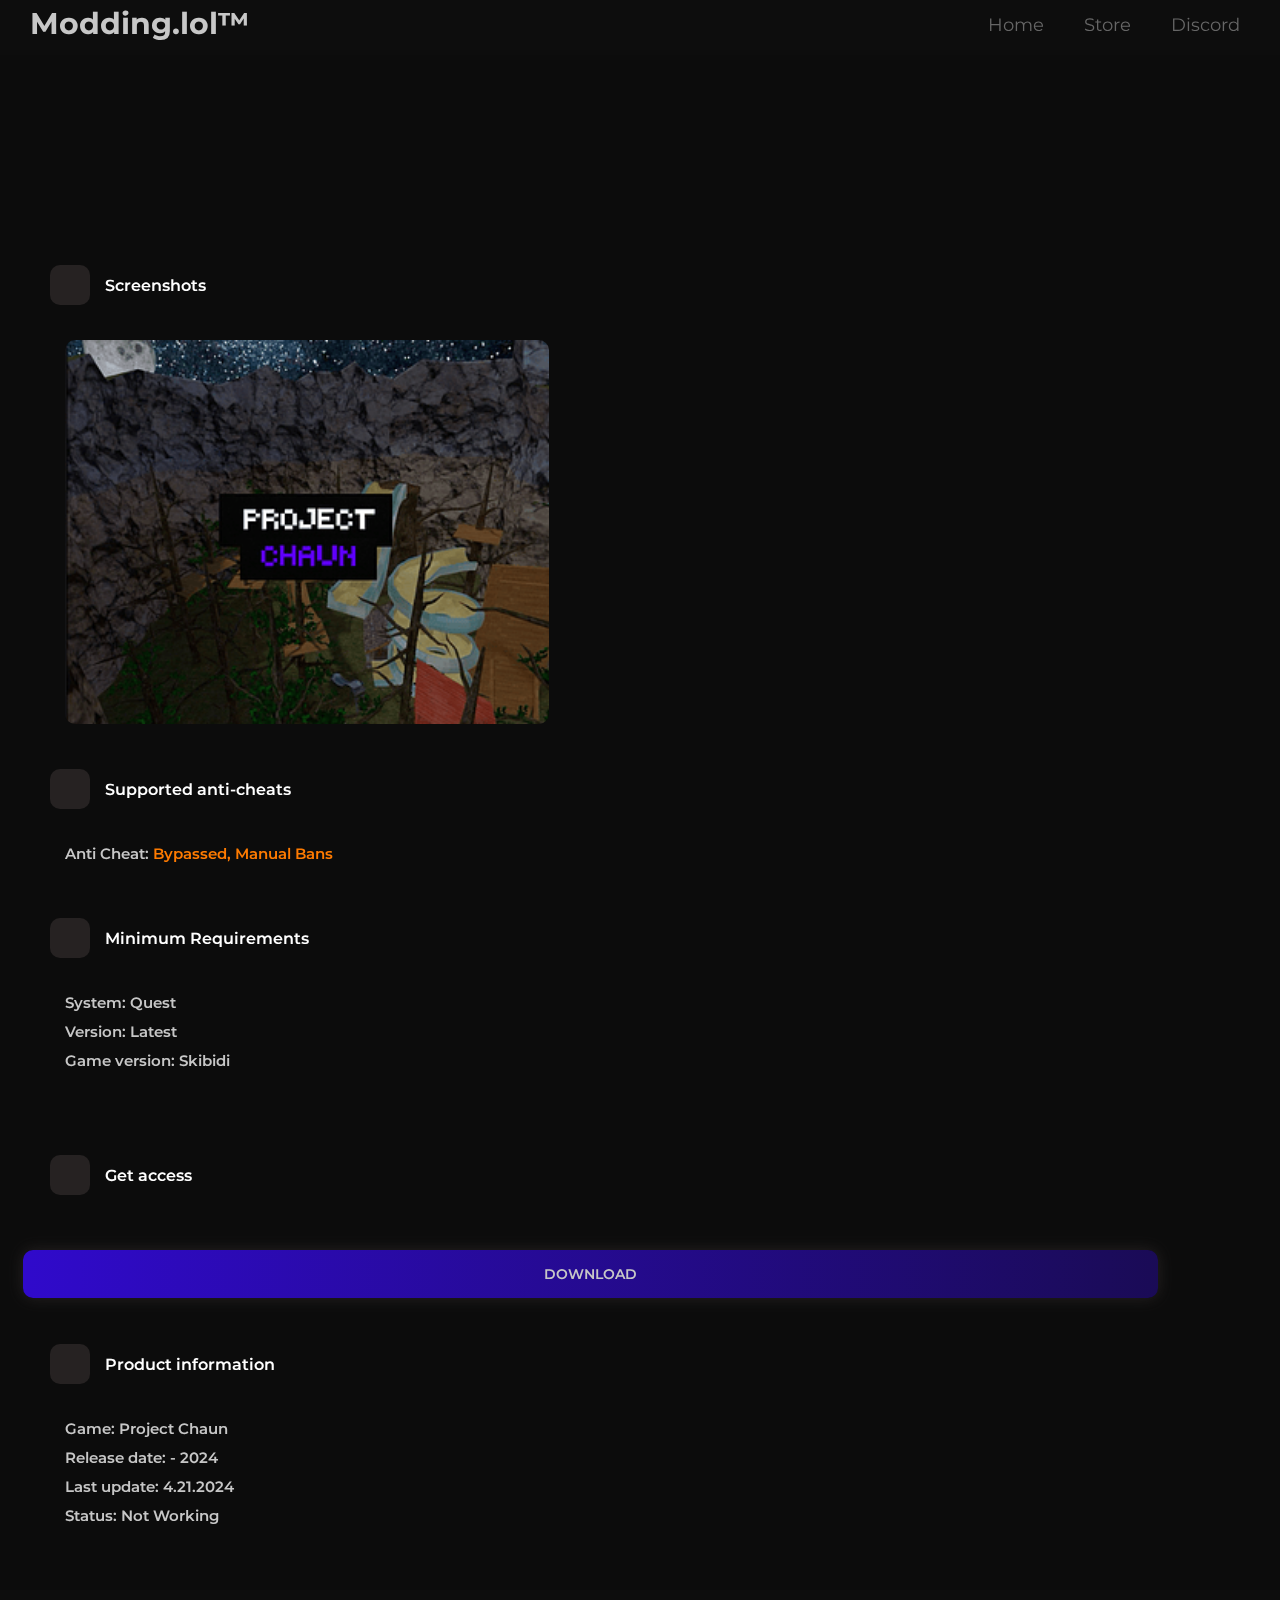
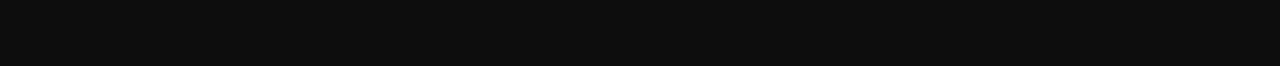
==== commit d14b13b6: "Update projectchaun.html" ====
--- a/projectchaun.html
+++ b/projectchaun.html
@@ -4,7 +4,7 @@
     <link rel="icon" type="image/x-icon" href="assets/img/icon.ico">
     <meta charset="UTF-8">
     <meta name="viewport" content="width=device-width, initial-scale=1.0">
-    <title>BW ~ Fortnite</title>
+    <title>ML - Project Chaun</title>
     <link rel="preconnect" href="https://fonts.gstatic.com/">
     <link href="https://fonts.googleapis.com/css2?family=Montserrat:wght@100;200;300;400;500;600;700;800;900&amp;family=Source+Sans+Pro:wght@200;300;400;600;700;900&amp;display=swap" rel="stylesheet">
     <link rel="stylesheet" href="css/fontawesome.min.css">
@@ -140,7 +140,7 @@
 
             <div class="header">
                  <div class="brand">
-                   <h1>Beatware&trade;</h1>
+                   <h1>Modding.lol&trade;</h1>
                  </div>
                  <nav class="nav">
                    <a href="index.html">Home</a>
@@ -297,4 +297,4 @@
     </script>
 
 </body>
-</html>+</html>
